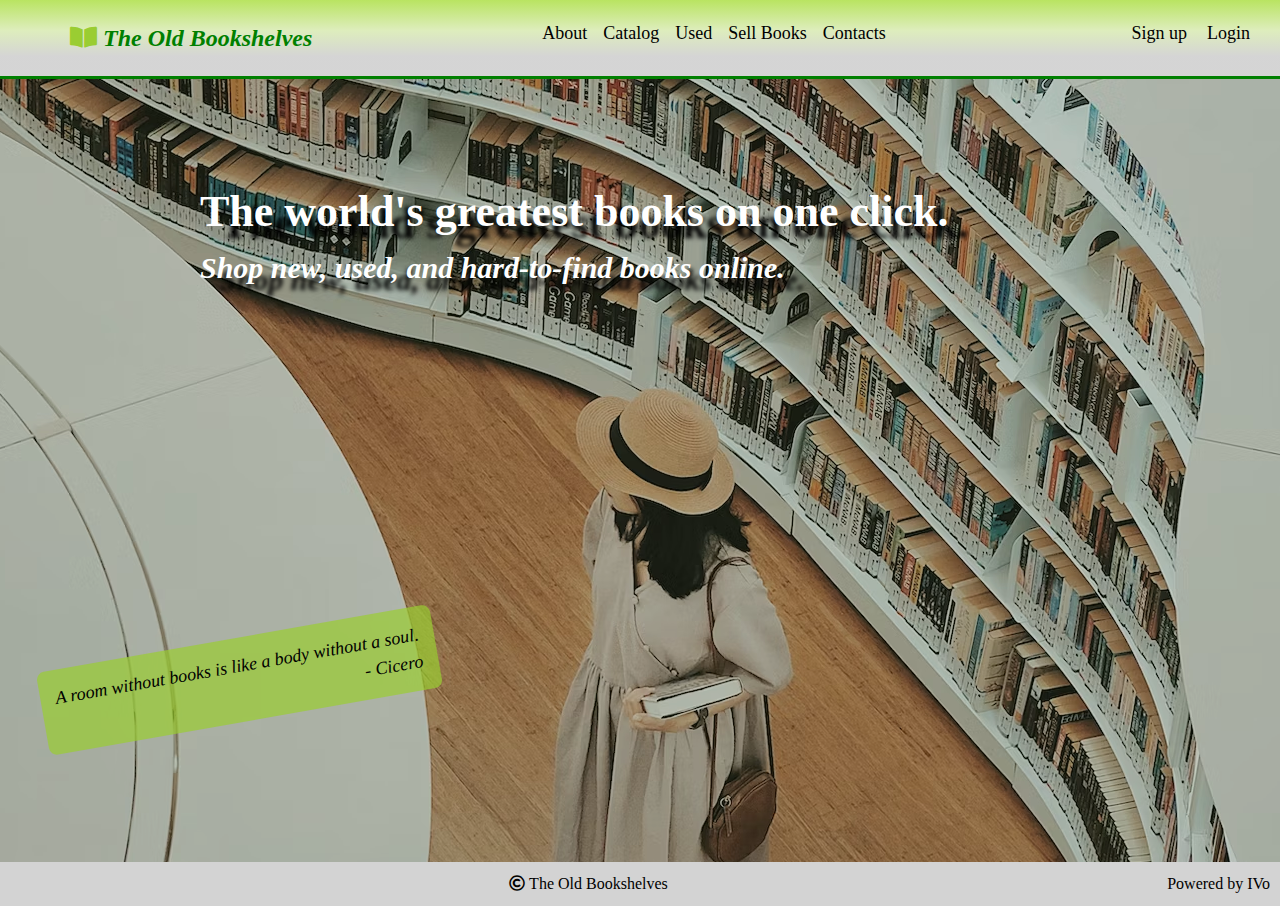
==== index.html @ 05d737b9 "Add project files." ====
<!doctype html>
<html lang="en" data-critters-container>

<head>
    <meta charset="utf-8">
    <base href="/">
    <meta name="viewport" content="width=device-width, initial-scale=1">
    <link rel="shortcut icon" href="./assets/favicon.png" type="image/x-icon">
    <link rel="icon" href="./assets/favicon.png" type="image/x-icon">
    <title>The Old Bookshelves</title>
<style>@import"https://use.fontawesome.com/releases/v5.10.2/css/all.css";*,*:before,*:after{box-sizing:border-box}body{margin:0}body{min-height:100vh;text-rendering:optimizeSpeed;line-height:1.5}@media (prefers-reduced-motion: reduce){*,*:before,*:after{animation-duration:.01ms!important;animation-iteration-count:1!important;transition-duration:.01ms!important;scroll-behavior:auto!important}}</style><link rel="stylesheet" href="styles.a2dc805d9452613d.css" media="print" onload="this.media='all'"><noscript><link rel="stylesheet" href="styles.a2dc805d9452613d.css"></noscript></head>

<body>
    <app-root></app-root>
<script src="runtime.dea4c280ab4f5514.js" type="module"></script><script src="polyfills.8c36510d1ab90177.js" type="module"></script><script src="main.df0a3e1605dcc69f.js" type="module"></script></body>

</html>
---- styles.a2dc805d9452613d.css ----
@import"https://use.fontawesome.com/releases/v5.10.2/css/all.css";*,*:before,*:after{box-sizing:border-box}body,h1,h2,h3,h4,p,figure,blockquote,dl,dd{margin:0}ul[role=list],ol[role=list]{list-style:none;padding:0;margin:0}html:focus-within{scroll-behavior:smooth}body{min-height:100vh;text-rendering:optimizeSpeed;line-height:1.5}a:not([class]){-webkit-text-decoration-skip:ink;text-decoration-skip-ink:auto}img,picture{max-width:100%;display:block}input,button,textarea,select{font:inherit}@media (prefers-reduced-motion: reduce){html:focus-within{scroll-behavior:auto}*,*:before,*:after{animation-duration:.01ms!important;animation-iteration-count:1!important;transition-duration:.01ms!important;scroll-behavior:auto!important}}.top-img-container{height:87vh;position:relative}.top-img-container img{width:100%;height:100%;object-fit:fill}.form{padding:50px}.form span:first-of-type{font-size:36px;font-weight:bolder;text-shadow:gray 6px 6px 3px}.form .users-form{margin-top:20px}.form label{font-size:20px}.form input{width:100%}.form input:last-of-type{margin-top:20px;width:20%;cursor:pointer;box-shadow:4px 4px 8px;margin-bottom:40px}.form input:last-of-type:hover{box-shadow:unset}.form span:last-of-type a{color:green;font-weight:700}.form span:last-of-type a:hover{text-decoration:none}input.ng-invalid.ng-touched{border:2px solid red}.error-message{margin-top:20px;color:red}
---- styles.a2dc805d9452613d.css ----
@import"https://use.fontawesome.com/releases/v5.10.2/css/all.css";*,*:before,*:after{box-sizing:border-box}body,h1,h2,h3,h4,p,figure,blockquote,dl,dd{margin:0}ul[role=list],ol[role=list]{list-style:none;padding:0;margin:0}html:focus-within{scroll-behavior:smooth}body{min-height:100vh;text-rendering:optimizeSpeed;line-height:1.5}a:not([class]){-webkit-text-decoration-skip:ink;text-decoration-skip-ink:auto}img,picture{max-width:100%;display:block}input,button,textarea,select{font:inherit}@media (prefers-reduced-motion: reduce){html:focus-within{scroll-behavior:auto}*,*:before,*:after{animation-duration:.01ms!important;animation-iteration-count:1!important;transition-duration:.01ms!important;scroll-behavior:auto!important}}.top-img-container{height:87vh;position:relative}.top-img-container img{width:100%;height:100%;object-fit:fill}.form{padding:50px}.form span:first-of-type{font-size:36px;font-weight:bolder;text-shadow:gray 6px 6px 3px}.form .users-form{margin-top:20px}.form label{font-size:20px}.form input{width:100%}.form input:last-of-type{margin-top:20px;width:20%;cursor:pointer;box-shadow:4px 4px 8px;margin-bottom:40px}.form input:last-of-type:hover{box-shadow:unset}.form span:last-of-type a{color:green;font-weight:700}.form span:last-of-type a:hover{text-decoration:none}input.ng-invalid.ng-touched{border:2px solid red}.error-message{margin-top:20px;color:red}
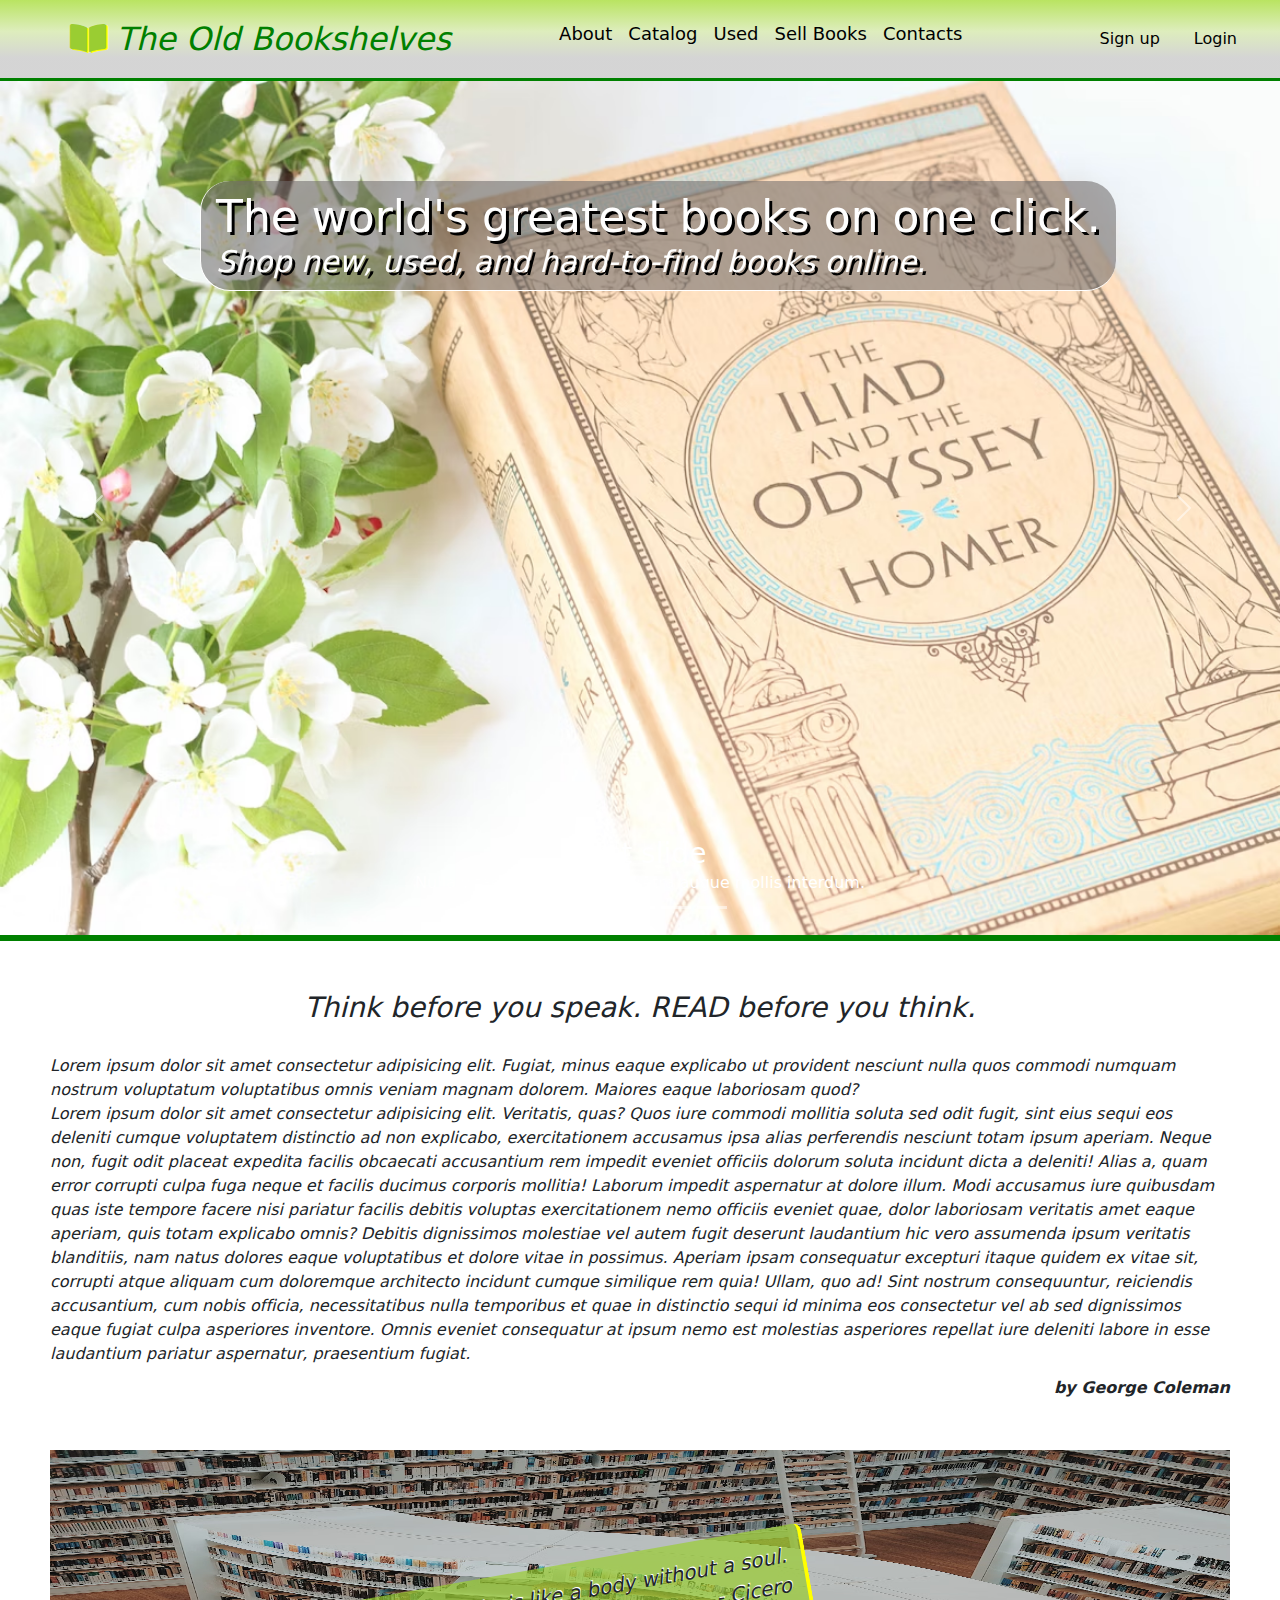
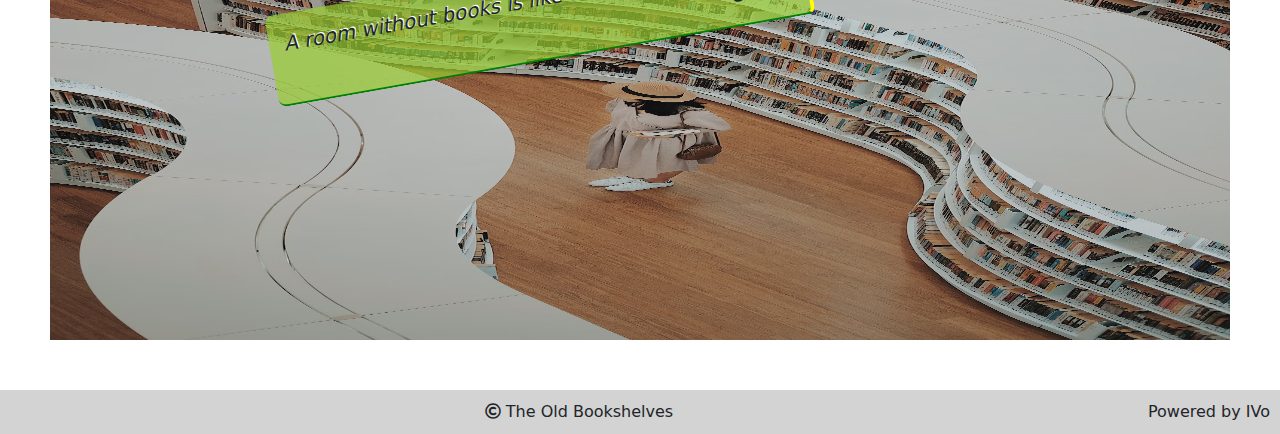
==== commit e01757ef: "Updates" ====
--- a/index.html
+++ b/index.html
@@ -7,11 +7,210 @@
     <meta name="viewport" content="width=device-width, initial-scale=1">
     <link rel="shortcut icon" href="./assets/favicon.png" type="image/x-icon">
     <link rel="icon" href="./assets/favicon.png" type="image/x-icon">
+    <!--- bootstrap 5 css -->
+    <link href="https://cdn.jsdelivr.net/npm/bootstrap@5.2.3/dist/css/bootstrap.min.css" rel="stylesheet"
+        crossorigin="anonymous" integrity="sha384-rbsA2VBKQhggwzxH7pPCaAqO46MgnOM80zW1RWuH61DGLwZJEdK2Kadq2F9CUG65">
+    <!--- bootstrap 4  css -->
+    <link href="https://cdn.jsdelivr.net/npm/bootstrap@4.5.3/dist/css/bootstrap.min.css" rel="stylesheet"
+        crossorigin="anonymous" integrity="sha384-TX8t27EcRE3e/ihU7zmQxVncDAy5uIKz4rEkgIXeMed4M0jlfIDPvg6uqKI2xXr2">
     <title>The Old Bookshelves</title>
-<style>@import"https://use.fontawesome.com/releases/v5.10.2/css/all.css";*,*:before,*:after{box-sizing:border-box}body{margin:0}body{min-height:100vh;text-rendering:optimizeSpeed;line-height:1.5}@media (prefers-reduced-motion: reduce){*,*:before,*:after{animation-duration:.01ms!important;animation-iteration-count:1!important;transition-duration:.01ms!important;scroll-behavior:auto!important}}</style><link rel="stylesheet" href="styles.a2dc805d9452613d.css" media="print" onload="this.media='all'"><noscript><link rel="stylesheet" href="styles.a2dc805d9452613d.css"></noscript></head>
+    <style>
+        @import"https://use.fontawesome.com/releases/v5.10.2/css/all.css";
+        /* @charset "UTF-8"; */
+
+        :root {
+            --bs-blue: #0d6efd;
+            --bs-indigo: #6610f2;
+            --bs-purple: #6f42c1;
+            --bs-pink: #d63384;
+            --bs-red: #dc3545;
+            --bs-orange: #fd7e14;
+            --bs-yellow: #ffc107;
+            --bs-green: #198754;
+            --bs-teal: #20c997;
+            --bs-cyan: #0dcaf0;
+            --bs-black: #000;
+            --bs-white: #fff;
+            --bs-gray: #6c757d;
+            --bs-gray-dark: #343a40;
+            --bs-gray-100: #f8f9fa;
+            --bs-gray-200: #e9ecef;
+            --bs-gray-300: #dee2e6;
+            --bs-gray-400: #ced4da;
+            --bs-gray-500: #adb5bd;
+            --bs-gray-600: #6c757d;
+            --bs-gray-700: #495057;
+            --bs-gray-800: #343a40;
+            --bs-gray-900: #212529;
+            --bs-primary: #0d6efd;
+            --bs-secondary: #6c757d;
+            --bs-success: #198754;
+            --bs-info: #0dcaf0;
+            --bs-warning: #ffc107;
+            --bs-danger: #dc3545;
+            --bs-light: #f8f9fa;
+            --bs-dark: #212529;
+            --bs-primary-rgb: 13, 110, 253;
+            --bs-secondary-rgb: 108, 117, 125;
+            --bs-success-rgb: 25, 135, 84;
+            --bs-info-rgb: 13, 202, 240;
+            --bs-warning-rgb: 255, 193, 7;
+            --bs-danger-rgb: 220, 53, 69;
+            --bs-light-rgb: 248, 249, 250;
+            --bs-dark-rgb: 33, 37, 41;
+            --bs-primary-text-emphasis: #052c65;
+            --bs-secondary-text-emphasis: #2b2f32;
+            --bs-success-text-emphasis: #0a3622;
+            --bs-info-text-emphasis: #055160;
+            --bs-warning-text-emphasis: #664d03;
+            --bs-danger-text-emphasis: #58151c;
+            --bs-light-text-emphasis: #495057;
+            --bs-dark-text-emphasis: #495057;
+            --bs-primary-bg-subtle: #cfe2ff;
+            --bs-secondary-bg-subtle: #e2e3e5;
+            --bs-success-bg-subtle: #d1e7dd;
+            --bs-info-bg-subtle: #cff4fc;
+            --bs-warning-bg-subtle: #fff3cd;
+            --bs-danger-bg-subtle: #f8d7da;
+            --bs-light-bg-subtle: #fcfcfd;
+            --bs-dark-bg-subtle: #ced4da;
+            --bs-primary-border-subtle: #9ec5fe;
+            --bs-secondary-border-subtle: #c4c8cb;
+            --bs-success-border-subtle: #a3cfbb;
+            --bs-info-border-subtle: #9eeaf9;
+            --bs-warning-border-subtle: #ffe69c;
+            --bs-danger-border-subtle: #f1aeb5;
+            --bs-light-border-subtle: #e9ecef;
+            --bs-dark-border-subtle: #adb5bd;
+            --bs-white-rgb: 255, 255, 255;
+            --bs-black-rgb: 0, 0, 0;
+            --bs-font-sans-serif: system-ui, -apple-system, "Segoe UI", Roboto, "Helvetica Neue", "Noto Sans", "Liberation Sans", Arial, sans-serif, "Apple Color Emoji", "Segoe UI Emoji", "Segoe UI Symbol", "Noto Color Emoji";
+            --bs-font-monospace: SFMono-Regular, Menlo, Monaco, Consolas, "Liberation Mono", "Courier New", monospace;
+            --bs-gradient: linear-gradient(180deg, rgba(255, 255, 255, .15), rgba(255, 255, 255, 0));
+            --bs-body-font-family: var(--bs-font-sans-serif);
+            --bs-body-font-size: 1rem;
+            --bs-body-font-weight: 400;
+            --bs-body-line-height: 1.5;
+            --bs-body-color: #212529;
+            --bs-body-color-rgb: 33, 37, 41;
+            --bs-body-bg: #fff;
+            --bs-body-bg-rgb: 255, 255, 255;
+            --bs-emphasis-color: #000;
+            --bs-emphasis-color-rgb: 0, 0, 0;
+            --bs-secondary-color: rgba(33, 37, 41, .75);
+            --bs-secondary-color-rgb: 33, 37, 41;
+            --bs-secondary-bg: #e9ecef;
+            --bs-secondary-bg-rgb: 233, 236, 239;
+            --bs-tertiary-color: rgba(33, 37, 41, .5);
+            --bs-tertiary-color-rgb: 33, 37, 41;
+            --bs-tertiary-bg: #f8f9fa;
+            --bs-tertiary-bg-rgb: 248, 249, 250;
+            --bs-heading-color: inherit;
+            --bs-link-color: #0d6efd;
+            --bs-link-color-rgb: 13, 110, 253;
+            --bs-link-decoration: underline;
+            --bs-link-hover-color: #0a58ca;
+            --bs-link-hover-color-rgb: 10, 88, 202;
+            --bs-code-color: #d63384;
+            --bs-highlight-bg: #fff3cd;
+            --bs-border-width: 1px;
+            --bs-border-style: solid;
+            --bs-border-color: #dee2e6;
+            --bs-border-color-translucent: rgba(0, 0, 0, .175);
+            --bs-border-radius: .375rem;
+            --bs-border-radius-sm: .25rem;
+            --bs-border-radius-lg: .5rem;
+            --bs-border-radius-xl: 1rem;
+            --bs-border-radius-xxl: 2rem;
+            --bs-border-radius-2xl: var(--bs-border-radius-xxl);
+            --bs-border-radius-pill: 50rem;
+            --bs-box-shadow: 0 .5rem 1rem rgba(0, 0, 0, .15);
+            --bs-box-shadow-sm: 0 .125rem .25rem rgba(0, 0, 0, .075);
+            --bs-box-shadow-lg: 0 1rem 3rem rgba(0, 0, 0, .175);
+            --bs-box-shadow-inset: inset 0 1px 2px rgba(0, 0, 0, .075);
+            --bs-focus-ring-width: .25rem;
+            --bs-focus-ring-opacity: .25;
+            --bs-focus-ring-color: rgba(13, 110, 253, .25);
+            --bs-form-valid-color: #198754;
+            --bs-form-valid-border-color: #198754;
+            --bs-form-invalid-color: #dc3545;
+            --bs-form-invalid-border-color: #dc3545
+        }
+
+        *,
+        :after,
+        :before {
+            box-sizing: border-box
+        }
+
+        @media (prefers-reduced-motion:no-preference) {
+            :root {
+                scroll-behavior: smooth
+            }
+        }
+
+        body {
+            margin: 0;
+            font-family: var(--bs-body-font-family);
+            font-size: var(--bs-body-font-size);
+            font-weight: var(--bs-body-font-weight);
+            line-height: var(--bs-body-line-height);
+            color: var(--bs-body-color);
+            text-align: var(--bs-body-text-align);
+            background-color: var(--bs-body-bg);
+            -webkit-text-size-adjust: 100%;
+            -webkit-tap-highlight-color: transparent
+        }
+
+        :root {
+            --bs-breakpoint-xs: 0;
+            --bs-breakpoint-sm: 576px;
+            --bs-breakpoint-md: 768px;
+            --bs-breakpoint-lg: 992px;
+            --bs-breakpoint-xl: 1200px;
+            --bs-breakpoint-xxl: 1400px
+        }
+
+        *,
+        *:before,
+        *:after {
+            box-sizing: border-box
+        }
+
+        body {
+            margin: 0
+        }
+
+        body {
+            min-height: 100vh;
+            text-rendering: optimizeSpeed;
+            line-height: 1.5
+        }
+
+        @media (prefers-reduced-motion: reduce) {
+
+            *,
+            *:before,
+            *:after {
+                animation-duration: .01ms !important;
+                animation-iteration-count: 1 !important;
+                transition-duration: .01ms !important;
+                scroll-behavior: auto !important
+            }
+        }
+    </style>
+    <link rel="stylesheet" href="styles.0038de766d38c7ce.css" media="print" onload="this.media='all'"><noscript>
+        <link rel="stylesheet" href="styles.0038de766d38c7ce.css">
+    </noscript>
+    <script type="text/javascript">!function (n) { if ("/" === n.search[1]) { var a = n.search.slice(1).split("&").map((function (n) { return n.replace(/~and~/g, "&") })).join("?"); window.history.replaceState(null, null, n.pathname.slice(0, -1) + a + n.hash) } }(window.location)
+    </script>
+</head>
 
 <body>
     <app-root></app-root>
-<script src="runtime.dea4c280ab4f5514.js" type="module"></script><script src="polyfills.8c36510d1ab90177.js" type="module"></script><script src="main.df0a3e1605dcc69f.js" type="module"></script></body>
+    <script src="runtime.056f677f50af7bd4.js" type="module"></script>
+    <script src="polyfills.8c36510d1ab90177.js" type="module"></script>
+    <script src="main.beb5cffd4dad944c.js" type="module"></script>
+</body>
 
 </html>--- a/styles.0038de766d38c7ce.css
+++ b/styles.0038de766d38c7ce.css
@@ -0,0 +1,5 @@
+@import"https://use.fontawesome.com/releases/v5.10.2/css/all.css";@charset "UTF-8";/*!
+* Bootstrap  v5.3.1 (https://getbootstrap.com/)
+* Copyright 2011-2023 The Bootstrap Authors
+* Licensed under MIT (https://github.com/twbs/bootstrap/blob/main/LICENSE)
+*/:root,[data-bs-theme=light]{--bs-blue:#0d6efd;--bs-indigo:#6610f2;--bs-purple:#6f42c1;--bs-pink:#d63384;--bs-red:#dc3545;--bs-orange:#fd7e14;--bs-yellow:#ffc107;--bs-green:#198754;--bs-teal:#20c997;--bs-cyan:#0dcaf0;--bs-black:#000;--bs-white:#fff;--bs-gray:#6c757d;--bs-gray-dark:#343a40;--bs-gray-100:#f8f9fa;--bs-gray-200:#e9ecef;--bs-gray-300:#dee2e6;--bs-gray-400:#ced4da;--bs-gray-500:#adb5bd;--bs-gray-600:#6c757d;--bs-gray-700:#495057;--bs-gray-800:#343a40;--bs-gray-900:#212529;--bs-primary:#0d6efd;--bs-secondary:#6c757d;--bs-success:#198754;--bs-info:#0dcaf0;--bs-warning:#ffc107;--bs-danger:#dc3545;--bs-light:#f8f9fa;--bs-dark:#212529;--bs-primary-rgb:13,110,253;--bs-secondary-rgb:108,117,125;--bs-success-rgb:25,135,84;--bs-info-rgb:13,202,240;--bs-warning-rgb:255,193,7;--bs-danger-rgb:220,53,69;--bs-light-rgb:248,249,250;--bs-dark-rgb:33,37,41;--bs-primary-text-emphasis:#052c65;--bs-secondary-text-emphasis:#2b2f32;--bs-success-text-emphasis:#0a3622;--bs-info-text-emphasis:#055160;--bs-warning-text-emphasis:#664d03;--bs-danger-text-emphasis:#58151c;--bs-light-text-emphasis:#495057;--bs-dark-text-emphasis:#495057;--bs-primary-bg-subtle:#cfe2ff;--bs-secondary-bg-subtle:#e2e3e5;--bs-success-bg-subtle:#d1e7dd;--bs-info-bg-subtle:#cff4fc;--bs-warning-bg-subtle:#fff3cd;--bs-danger-bg-subtle:#f8d7da;--bs-light-bg-subtle:#fcfcfd;--bs-dark-bg-subtle:#ced4da;--bs-primary-border-subtle:#9ec5fe;--bs-secondary-border-subtle:#c4c8cb;--bs-success-border-subtle:#a3cfbb;--bs-info-border-subtle:#9eeaf9;--bs-warning-border-subtle:#ffe69c;--bs-danger-border-subtle:#f1aeb5;--bs-light-border-subtle:#e9ecef;--bs-dark-border-subtle:#adb5bd;--bs-white-rgb:255,255,255;--bs-black-rgb:0,0,0;--bs-font-sans-serif:system-ui,-apple-system,"Segoe UI",Roboto,"Helvetica Neue","Noto Sans","Liberation Sans",Arial,sans-serif,"Apple Color Emoji","Segoe UI Emoji","Segoe UI Symbol","Noto Color Emoji";--bs-font-monospace:SFMono-Regular,Menlo,Monaco,Consolas,"Liberation Mono","Courier New",monospace;--bs-gradient:linear-gradient(180deg, rgba(255, 255, 255, .15), rgba(255, 255, 255, 0));--bs-body-font-family:var(--bs-font-sans-serif);--bs-body-font-size:1rem;--bs-body-font-weight:400;--bs-body-line-height:1.5;--bs-body-color:#212529;--bs-body-color-rgb:33,37,41;--bs-body-bg:#fff;--bs-body-bg-rgb:255,255,255;--bs-emphasis-color:#000;--bs-emphasis-color-rgb:0,0,0;--bs-secondary-color:rgba(33, 37, 41, .75);--bs-secondary-color-rgb:33,37,41;--bs-secondary-bg:#e9ecef;--bs-secondary-bg-rgb:233,236,239;--bs-tertiary-color:rgba(33, 37, 41, .5);--bs-tertiary-color-rgb:33,37,41;--bs-tertiary-bg:#f8f9fa;--bs-tertiary-bg-rgb:248,249,250;--bs-heading-color:inherit;--bs-link-color:#0d6efd;--bs-link-color-rgb:13,110,253;--bs-link-decoration:underline;--bs-link-hover-color:#0a58ca;--bs-link-hover-color-rgb:10,88,202;--bs-code-color:#d63384;--bs-highlight-bg:#fff3cd;--bs-border-width:1px;--bs-border-style:solid;--bs-border-color:#dee2e6;--bs-border-color-translucent:rgba(0, 0, 0, .175);--bs-border-radius:.375rem;--bs-border-radius-sm:.25rem;--bs-border-radius-lg:.5rem;--bs-border-radius-xl:1rem;--bs-border-radius-xxl:2rem;--bs-border-radius-2xl:var(--bs-border-radius-xxl);--bs-border-radius-pill:50rem;--bs-box-shadow:0 .5rem 1rem rgba(0, 0, 0, .15);--bs-box-shadow-sm:0 .125rem .25rem rgba(0, 0, 0, .075);--bs-box-shadow-lg:0 1rem 3rem rgba(0, 0, 0, .175);--bs-box-shadow-inset:inset 0 1px 2px rgba(0, 0, 0, .075);--bs-focus-ring-width:.25rem;--bs-focus-ring-opacity:.25;--bs-focus-ring-color:rgba(13, 110, 253, .25);--bs-form-valid-color:#198754;--bs-form-valid-border-color:#198754;--bs-form-invalid-color:#dc3545;--bs-form-invalid-border-color:#dc3545}[data-bs-theme=dark]{color-scheme:dark;--bs-body-color:#dee2e6;--bs-body-color-rgb:222,226,230;--bs-body-bg:#212529;--bs-body-bg-rgb:33,37,41;--bs-emphasis-color:#fff;--bs-emphasis-color-rgb:255,255,255;--bs-secondary-color:rgba(222, 226, 230, .75);--bs-secondary-color-rgb:222,226,230;--bs-secondary-bg:#343a40;--bs-secondary-bg-rgb:52,58,64;--bs-tertiary-color:rgba(222, 226, 230, .5);--bs-tertiary-color-rgb:222,226,230;--bs-tertiary-bg:#2b3035;--bs-tertiary-bg-rgb:43,48,53;--bs-primary-text-emphasis:#6ea8fe;--bs-secondary-text-emphasis:#a7acb1;--bs-success-text-emphasis:#75b798;--bs-info-text-emphasis:#6edff6;--bs-warning-text-emphasis:#ffda6a;--bs-danger-text-emphasis:#ea868f;--bs-light-text-emphasis:#f8f9fa;--bs-dark-text-emphasis:#dee2e6;--bs-primary-bg-subtle:#031633;--bs-secondary-bg-subtle:#161719;--bs-success-bg-subtle:#051b11;--bs-info-bg-subtle:#032830;--bs-warning-bg-subtle:#332701;--bs-danger-bg-subtle:#2c0b0e;--bs-light-bg-subtle:#343a40;--bs-dark-bg-subtle:#1a1d20;--bs-primary-border-subtle:#084298;--bs-secondary-border-subtle:#41464b;--bs-success-border-subtle:#0f5132;--bs-info-border-subtle:#087990;--bs-warning-border-subtle:#997404;--bs-danger-border-subtle:#842029;--bs-light-border-subtle:#495057;--bs-dark-border-subtle:#343a40;--bs-heading-color:inherit;--bs-link-color:#6ea8fe;--bs-link-hover-color:#8bb9fe;--bs-link-color-rgb:110,168,254;--bs-link-hover-color-rgb:139,185,254;--bs-code-color:#e685b5;--bs-border-color:#495057;--bs-border-color-translucent:rgba(255, 255, 255, .15);--bs-form-valid-color:#75b798;--bs-form-valid-border-color:#75b798;--bs-form-invalid-color:#ea868f;--bs-form-invalid-border-color:#ea868f}*,:after,:before{box-sizing:border-box}@media (prefers-reduced-motion:no-preference){:root{scroll-behavior:smooth}}body{margin:0;font-family:var(--bs-body-font-family);font-size:var(--bs-body-font-size);font-weight:var(--bs-body-font-weight);line-height:var(--bs-body-line-height);color:var(--bs-body-color);text-align:var(--bs-body-text-align);background-color:var(--bs-body-bg);-webkit-text-size-adjust:100%;-webkit-tap-highlight-color:transparent}hr{margin:1rem 0;color:inherit;border:0;border-top:var(--bs-border-width) solid;opacity:.25}.h1,.h2,.h3,.h4,.h5,.h6,h1,h2,h3,h4,h5,h6{margin-top:0;margin-bottom:.5rem;font-weight:500;line-height:1.2;color:var(--bs-heading-color)}.h1,h1{font-size:calc(1.375rem + 1.5vw)}@media (min-width:1200px){.h1,h1{font-size:2.5rem}}.h2,h2{font-size:calc(1.325rem + .9vw)}@media (min-width:1200px){.h2,h2{font-size:2rem}}.h3,h3{font-size:calc(1.3rem + .6vw)}@media (min-width:1200px){.h3,h3{font-size:1.75rem}}.h4,h4{font-size:calc(1.275rem + .3vw)}@media (min-width:1200px){.h4,h4{font-size:1.5rem}}.h5,h5{font-size:1.25rem}.h6,h6{font-size:1rem}p{margin-top:0;margin-bottom:1rem}abbr[title]{-webkit-text-decoration:underline dotted;text-decoration:underline dotted;cursor:help;-webkit-text-decoration-skip-ink:none;text-decoration-skip-ink:none}address{margin-bottom:1rem;font-style:normal;line-height:inherit}ol,ul{padding-left:2rem}dl,ol,ul{margin-top:0;margin-bottom:1rem}ol ol,ol ul,ul ol,ul ul{margin-bottom:0}dt{font-weight:700}dd{margin-bottom:.5rem;margin-left:0}blockquote{margin:0 0 1rem}b,strong{font-weight:bolder}.small,small{font-size:.875em}.mark,mark{padding:.1875em;background-color:var(--bs-highlight-bg)}sub,sup{position:relative;font-size:.75em;line-height:0;vertical-align:baseline}sub{bottom:-.25em}sup{top:-.5em}a{color:rgba(var(--bs-link-color-rgb),var(--bs-link-opacity,1));text-decoration:underline}a:hover{--bs-link-color-rgb:var(--bs-link-hover-color-rgb)}a:not([href]):not([class]),a:not([href]):not([class]):hover{color:inherit;text-decoration:none}code,kbd,pre,samp{font-family:var(--bs-font-monospace);font-size:1em}pre{display:block;margin-top:0;margin-bottom:1rem;overflow:auto;font-size:.875em}pre code{font-size:inherit;color:inherit;word-break:normal}code{font-size:.875em;color:var(--bs-code-color);word-wrap:break-word}a>code{color:inherit}kbd{padding:.1875rem .375rem;font-size:.875em;color:var(--bs-body-bg);background-color:var(--bs-body-color);border-radius:.25rem}kbd kbd{padding:0;font-size:1em}figure{margin:0 0 1rem}img,svg{vertical-align:middle}table{caption-side:bottom;border-collapse:collapse}caption{padding-top:.5rem;padding-bottom:.5rem;color:var(--bs-secondary-color);text-align:left}th{text-align:inherit;text-align:-webkit-match-parent}tbody,td,tfoot,th,thead,tr{border-color:inherit;border-style:solid;border-width:0}label{display:inline-block}button{border-radius:0}button:focus:not(:focus-visible){outline:0}button,input,optgroup,select,textarea{margin:0;font-family:inherit;font-size:inherit;line-height:inherit}button,select{text-transform:none}[role=button]{cursor:pointer}select{word-wrap:normal}select:disabled{opacity:1}[list]:not([type=date]):not([type=datetime-local]):not([type=month]):not([type=week]):not([type=time])::-webkit-calendar-picker-indicator{display:none!important}[type=button],[type=reset],[type=submit],button{-webkit-appearance:button}[type=button]:not(:disabled),[type=reset]:not(:disabled),[type=submit]:not(:disabled),button:not(:disabled){cursor:pointer}::-moz-focus-inner{padding:0;border-style:none}textarea{resize:vertical}fieldset{min-width:0;padding:0;margin:0;border:0}legend{float:left;width:100%;padding:0;margin-bottom:.5rem;font-size:calc(1.275rem + .3vw);line-height:inherit}@media (min-width:1200px){legend{font-size:1.5rem}}legend+*{clear:left}::-webkit-datetime-edit-day-field,::-webkit-datetime-edit-fields-wrapper,::-webkit-datetime-edit-hour-field,::-webkit-datetime-edit-minute,::-webkit-datetime-edit-month-field,::-webkit-datetime-edit-text,::-webkit-datetime-edit-year-field{padding:0}::-webkit-inner-spin-button{height:auto}[type=search]{-webkit-appearance:textfield;outline-offset:-2px}::-webkit-search-decoration{-webkit-appearance:none}::-webkit-color-swatch-wrapper{padding:0}::file-selector-button{font:inherit;-webkit-appearance:button}output{display:inline-block}iframe{border:0}summary{display:list-item;cursor:pointer}progress{vertical-align:baseline}[hidden]{display:none!important}.lead{font-size:1.25rem;font-weight:300}.display-1{font-size:calc(1.625rem + 4.5vw);font-weight:300;line-height:1.2}@media (min-width:1200px){.display-1{font-size:5rem}}.display-2{font-size:calc(1.575rem + 3.9vw);font-weight:300;line-height:1.2}@media (min-width:1200px){.display-2{font-size:4.5rem}}.display-3{font-size:calc(1.525rem + 3.3vw);font-weight:300;line-height:1.2}@media (min-width:1200px){.display-3{font-size:4rem}}.display-4{font-size:calc(1.475rem + 2.7vw);font-weight:300;line-height:1.2}@media (min-width:1200px){.display-4{font-size:3.5rem}}.display-5{font-size:calc(1.425rem + 2.1vw);font-weight:300;line-height:1.2}@media (min-width:1200px){.display-5{font-size:3rem}}.display-6{font-size:calc(1.375rem + 1.5vw);font-weight:300;line-height:1.2}@media (min-width:1200px){.display-6{font-size:2.5rem}}.list-unstyled,.list-inline{padding-left:0;list-style:none}.list-inline-item{display:inline-block}.list-inline-item:not(:last-child){margin-right:.5rem}.initialism{font-size:.875em;text-transform:uppercase}.blockquote{margin-bottom:1rem;font-size:1.25rem}.blockquote>:last-child{margin-bottom:0}.blockquote-footer{margin-top:-1rem;margin-bottom:1rem;font-size:.875em;color:#6c757d}.blockquote-footer:before{content:"\2014\a0"}.img-fluid{max-width:100%;height:auto}.img-thumbnail{padding:.25rem;background-color:var(--bs-body-bg);border:var(--bs-border-width) solid var(--bs-border-color);border-radius:var(--bs-border-radius);max-width:100%;height:auto}.figure{display:inline-block}.figure-img{margin-bottom:.5rem;line-height:1}.figure-caption{font-size:.875em;color:var(--bs-secondary-color)}.container,.container-fluid,.container-lg,.container-md,.container-sm,.container-xl,.container-xxl{--bs-gutter-x:1.5rem;--bs-gutter-y:0;width:100%;padding-right:calc(var(--bs-gutter-x) * .5);padding-left:calc(var(--bs-gutter-x) * .5);margin-right:auto;margin-left:auto}@media (min-width:576px){.container,.container-sm{max-width:540px}}@media (min-width:768px){.container,.container-md,.container-sm{max-width:720px}}@media (min-width:992px){.container,.container-lg,.container-md,.container-sm{max-width:960px}}@media (min-width:1200px){.container,.container-lg,.container-md,.container-sm,.container-xl{max-width:1140px}}@media (min-width:1400px){.container,.container-lg,.container-md,.container-sm,.container-xl,.container-xxl{max-width:1320px}}:root{--bs-breakpoint-xs:0;--bs-breakpoint-sm:576px;--bs-breakpoint-md:768px;--bs-breakpoint-lg:992px;--bs-breakpoint-xl:1200px;--bs-breakpoint-xxl:1400px}.row{--bs-gutter-x:1.5rem;--bs-gutter-y:0;display:flex;flex-wrap:wrap;margin-top:calc(-1 * var(--bs-gutter-y));margin-right:calc(-.5 * var(--bs-gutter-x));margin-left:calc(-.5 * var(--bs-gutter-x))}.row>*{flex-shrink:0;width:100%;max-width:100%;padding-right:calc(var(--bs-gutter-x) * .5);padding-left:calc(var(--bs-gutter-x) * .5);margin-top:var(--bs-gutter-y)}.col{flex:1 0 0%}.row-cols-auto>*{flex:0 0 auto;width:auto}.row-cols-1>*{flex:0 0 auto;width:100%}.row-cols-2>*{flex:0 0 auto;width:50%}.row-cols-3>*{flex:0 0 auto;width:33.3333333333%}.row-cols-4>*{flex:0 0 auto;width:25%}.row-cols-5>*{flex:0 0 auto;width:20%}.row-cols-6>*{flex:0 0 auto;width:16.6666666667%}.col-auto{flex:0 0 auto;width:auto}.col-1{flex:0 0 auto;width:8.33333333%}.col-2{flex:0 0 auto;width:16.66666667%}.col-3{flex:0 0 auto;width:25%}.col-4{flex:0 0 auto;width:33.33333333%}.col-5{flex:0 0 auto;width:41.66666667%}.col-6{flex:0 0 auto;width:50%}.col-7{flex:0 0 auto;width:58.33333333%}.col-8{flex:0 0 auto;width:66.66666667%}.col-9{flex:0 0 auto;width:75%}.col-10{flex:0 0 auto;width:83.33333333%}.col-11{flex:0 0 auto;width:91.66666667%}.col-12{flex:0 0 auto;width:100%}.offset-1{margin-left:8.33333333%}.offset-2{margin-left:16.66666667%}.offset-3{margin-left:25%}.offset-4{margin-left:33.33333333%}.offset-5{margin-left:41.66666667%}.offset-6{margin-left:50%}.offset-7{margin-left:58.33333333%}.offset-8{margin-left:66.66666667%}.offset-9{margin-left:75%}.offset-10{margin-left:83.33333333%}.offset-11{margin-left:91.66666667%}.g-0,.gx-0{--bs-gutter-x:0}.g-0,.gy-0{--bs-gutter-y:0}.g-1,.gx-1{--bs-gutter-x:.25rem}.g-1,.gy-1{--bs-gutter-y:.25rem}.g-2,.gx-2{--bs-gutter-x:.5rem}.g-2,.gy-2{--bs-gutter-y:.5rem}.g-3,.gx-3{--bs-gutter-x:1rem}.g-3,.gy-3{--bs-gutter-y:1rem}.g-4,.gx-4{--bs-gutter-x:1.5rem}.g-4,.gy-4{--bs-gutter-y:1.5rem}.g-5,.gx-5{--bs-gutter-x:3rem}.g-5,.gy-5{--bs-gutter-y:3rem}@media (min-width:576px){.col-sm{flex:1 0 0%}.row-cols-sm-auto>*{flex:0 0 auto;width:auto}.row-cols-sm-1>*{flex:0 0 auto;width:100%}.row-cols-sm-2>*{flex:0 0 auto;width:50%}.row-cols-sm-3>*{flex:0 0 auto;width:33.3333333333%}.row-cols-sm-4>*{flex:0 0 auto;width:25%}.row-cols-sm-5>*{flex:0 0 auto;width:20%}.row-cols-sm-6>*{flex:0 0 auto;width:16.6666666667%}.col-sm-auto{flex:0 0 auto;width:auto}.col-sm-1{flex:0 0 auto;width:8.33333333%}.col-sm-2{flex:0 0 auto;width:16.66666667%}.col-sm-3{flex:0 0 auto;width:25%}.col-sm-4{flex:0 0 auto;width:33.33333333%}.col-sm-5{flex:0 0 auto;width:41.66666667%}.col-sm-6{flex:0 0 auto;width:50%}.col-sm-7{flex:0 0 auto;width:58.33333333%}.col-sm-8{flex:0 0 auto;width:66.66666667%}.col-sm-9{flex:0 0 auto;width:75%}.col-sm-10{flex:0 0 auto;width:83.33333333%}.col-sm-11{flex:0 0 auto;width:91.66666667%}.col-sm-12{flex:0 0 auto;width:100%}.offset-sm-0{margin-left:0}.offset-sm-1{margin-left:8.33333333%}.offset-sm-2{margin-left:16.66666667%}.offset-sm-3{margin-left:25%}.offset-sm-4{margin-left:33.33333333%}.offset-sm-5{margin-left:41.66666667%}.offset-sm-6{margin-left:50%}.offset-sm-7{margin-left:58.33333333%}.offset-sm-8{margin-left:66.66666667%}.offset-sm-9{margin-left:75%}.offset-sm-10{margin-left:83.33333333%}.offset-sm-11{margin-left:91.66666667%}.g-sm-0,.gx-sm-0{--bs-gutter-x:0}.g-sm-0,.gy-sm-0{--bs-gutter-y:0}.g-sm-1,.gx-sm-1{--bs-gutter-x:.25rem}.g-sm-1,.gy-sm-1{--bs-gutter-y:.25rem}.g-sm-2,.gx-sm-2{--bs-gutter-x:.5rem}.g-sm-2,.gy-sm-2{--bs-gutter-y:.5rem}.g-sm-3,.gx-sm-3{--bs-gutter-x:1rem}.g-sm-3,.gy-sm-3{--bs-gutter-y:1rem}.g-sm-4,.gx-sm-4{--bs-gutter-x:1.5rem}.g-sm-4,.gy-sm-4{--bs-gutter-y:1.5rem}.g-sm-5,.gx-sm-5{--bs-gutter-x:3rem}.g-sm-5,.gy-sm-5{--bs-gutter-y:3rem}}@media (min-width:768px){.col-md{flex:1 0 0%}.row-cols-md-auto>*{flex:0 0 auto;width:auto}.row-cols-md-1>*{flex:0 0 auto;width:100%}.row-cols-md-2>*{flex:0 0 auto;width:50%}.row-cols-md-3>*{flex:0 0 auto;width:33.3333333333%}.row-cols-md-4>*{flex:0 0 auto;width:25%}.row-cols-md-5>*{flex:0 0 auto;width:20%}.row-cols-md-6>*{flex:0 0 auto;width:16.6666666667%}.col-md-auto{flex:0 0 auto;width:auto}.col-md-1{flex:0 0 auto;width:8.33333333%}.col-md-2{flex:0 0 auto;width:16.66666667%}.col-md-3{flex:0 0 auto;width:25%}.col-md-4{flex:0 0 auto;width:33.33333333%}.col-md-5{flex:0 0 auto;width:41.66666667%}.col-md-6{flex:0 0 auto;width:50%}.col-md-7{flex:0 0 auto;width:58.33333333%}.col-md-8{flex:0 0 auto;width:66.66666667%}.col-md-9{flex:0 0 auto;width:75%}.col-md-10{flex:0 0 auto;width:83.33333333%}.col-md-11{flex:0 0 auto;width:91.66666667%}.col-md-12{flex:0 0 auto;width:100%}.offset-md-0{margin-left:0}.offset-md-1{margin-left:8.33333333%}.offset-md-2{margin-left:16.66666667%}.offset-md-3{margin-left:25%}.offset-md-4{margin-left:33.33333333%}.offset-md-5{margin-left:41.66666667%}.offset-md-6{margin-left:50%}.offset-md-7{margin-left:58.33333333%}.offset-md-8{margin-left:66.66666667%}.offset-md-9{margin-left:75%}.offset-md-10{margin-left:83.33333333%}.offset-md-11{margin-left:91.66666667%}.g-md-0,.gx-md-0{--bs-gutter-x:0}.g-md-0,.gy-md-0{--bs-gutter-y:0}.g-md-1,.gx-md-1{--bs-gutter-x:.25rem}.g-md-1,.gy-md-1{--bs-gutter-y:.25rem}.g-md-2,.gx-md-2{--bs-gutter-x:.5rem}.g-md-2,.gy-md-2{--bs-gutter-y:.5rem}.g-md-3,.gx-md-3{--bs-gutter-x:1rem}.g-md-3,.gy-md-3{--bs-gutter-y:1rem}.g-md-4,.gx-md-4{--bs-gutter-x:1.5rem}.g-md-4,.gy-md-4{--bs-gutter-y:1.5rem}.g-md-5,.gx-md-5{--bs-gutter-x:3rem}.g-md-5,.gy-md-5{--bs-gutter-y:3rem}}@media (min-width:992px){.col-lg{flex:1 0 0%}.row-cols-lg-auto>*{flex:0 0 auto;width:auto}.row-cols-lg-1>*{flex:0 0 auto;width:100%}.row-cols-lg-2>*{flex:0 0 auto;width:50%}.row-cols-lg-3>*{flex:0 0 auto;width:33.3333333333%}.row-cols-lg-4>*{flex:0 0 auto;width:25%}.row-cols-lg-5>*{flex:0 0 auto;width:20%}.row-cols-lg-6>*{flex:0 0 auto;width:16.6666666667%}.col-lg-auto{flex:0 0 auto;width:auto}.col-lg-1{flex:0 0 auto;width:8.33333333%}.col-lg-2{flex:0 0 auto;width:16.66666667%}.col-lg-3{flex:0 0 auto;width:25%}.col-lg-4{flex:0 0 auto;width:33.33333333%}.col-lg-5{flex:0 0 auto;width:41.66666667%}.col-lg-6{flex:0 0 auto;width:50%}.col-lg-7{flex:0 0 auto;width:58.33333333%}.col-lg-8{flex:0 0 auto;width:66.66666667%}.col-lg-9{flex:0 0 auto;width:75%}.col-lg-10{flex:0 0 auto;width:83.33333333%}.col-lg-11{flex:0 0 auto;width:91.66666667%}.col-lg-12{flex:0 0 auto;width:100%}.offset-lg-0{margin-left:0}.offset-lg-1{margin-left:8.33333333%}.offset-lg-2{margin-left:16.66666667%}.offset-lg-3{margin-left:25%}.offset-lg-4{margin-left:33.33333333%}.offset-lg-5{margin-left:41.66666667%}.offset-lg-6{margin-left:50%}.offset-lg-7{margin-left:58.33333333%}.offset-lg-8{margin-left:66.66666667%}.offset-lg-9{margin-left:75%}.offset-lg-10{margin-left:83.33333333%}.offset-lg-11{margin-left:91.66666667%}.g-lg-0,.gx-lg-0{--bs-gutter-x:0}.g-lg-0,.gy-lg-0{--bs-gutter-y:0}.g-lg-1,.gx-lg-1{--bs-gutter-x:.25rem}.g-lg-1,.gy-lg-1{--bs-gutter-y:.25rem}.g-lg-2,.gx-lg-2{--bs-gutter-x:.5rem}.g-lg-2,.gy-lg-2{--bs-gutter-y:.5rem}.g-lg-3,.gx-lg-3{--bs-gutter-x:1rem}.g-lg-3,.gy-lg-3{--bs-gutter-y:1rem}.g-lg-4,.gx-lg-4{--bs-gutter-x:1.5rem}.g-lg-4,.gy-lg-4{--bs-gutter-y:1.5rem}.g-lg-5,.gx-lg-5{--bs-gutter-x:3rem}.g-lg-5,.gy-lg-5{--bs-gutter-y:3rem}}@media (min-width:1200px){.col-xl{flex:1 0 0%}.row-cols-xl-auto>*{flex:0 0 auto;width:auto}.row-cols-xl-1>*{flex:0 0 auto;width:100%}.row-cols-xl-2>*{flex:0 0 auto;width:50%}.row-cols-xl-3>*{flex:0 0 auto;width:33.3333333333%}.row-cols-xl-4>*{flex:0 0 auto;width:25%}.row-cols-xl-5>*{flex:0 0 auto;width:20%}.row-cols-xl-6>*{flex:0 0 auto;width:16.6666666667%}.col-xl-auto{flex:0 0 auto;width:auto}.col-xl-1{flex:0 0 auto;width:8.33333333%}.col-xl-2{flex:0 0 auto;width:16.66666667%}.col-xl-3{flex:0 0 auto;width:25%}.col-xl-4{flex:0 0 auto;width:33.33333333%}.col-xl-5{flex:0 0 auto;width:41.66666667%}.col-xl-6{flex:0 0 auto;width:50%}.col-xl-7{flex:0 0 auto;width:58.33333333%}.col-xl-8{flex:0 0 auto;width:66.66666667%}.col-xl-9{flex:0 0 auto;width:75%}.col-xl-10{flex:0 0 auto;width:83.33333333%}.col-xl-11{flex:0 0 auto;width:91.66666667%}.col-xl-12{flex:0 0 auto;width:100%}.offset-xl-0{margin-left:0}.offset-xl-1{margin-left:8.33333333%}.offset-xl-2{margin-left:16.66666667%}.offset-xl-3{margin-left:25%}.offset-xl-4{margin-left:33.33333333%}.offset-xl-5{margin-left:41.66666667%}.offset-xl-6{margin-left:50%}.offset-xl-7{margin-left:58.33333333%}.offset-xl-8{margin-left:66.66666667%}.offset-xl-9{margin-left:75%}.offset-xl-10{margin-left:83.33333333%}.offset-xl-11{margin-left:91.66666667%}.g-xl-0,.gx-xl-0{--bs-gutter-x:0}.g-xl-0,.gy-xl-0{--bs-gutter-y:0}.g-xl-1,.gx-xl-1{--bs-gutter-x:.25rem}.g-xl-1,.gy-xl-1{--bs-gutter-y:.25rem}.g-xl-2,.gx-xl-2{--bs-gutter-x:.5rem}.g-xl-2,.gy-xl-2{--bs-gutter-y:.5rem}.g-xl-3,.gx-xl-3{--bs-gutter-x:1rem}.g-xl-3,.gy-xl-3{--bs-gutter-y:1rem}.g-xl-4,.gx-xl-4{--bs-gutter-x:1.5rem}.g-xl-4,.gy-xl-4{--bs-gutter-y:1.5rem}.g-xl-5,.gx-xl-5{--bs-gutter-x:3rem}.g-xl-5,.gy-xl-5{--bs-gutter-y:3rem}}@media (min-width:1400px){.col-xxl{flex:1 0 0%}.row-cols-xxl-auto>*{flex:0 0 auto;width:auto}.row-cols-xxl-1>*{flex:0 0 auto;width:100%}.row-cols-xxl-2>*{flex:0 0 auto;width:50%}.row-cols-xxl-3>*{flex:0 0 auto;width:33.3333333333%}.row-cols-xxl-4>*{flex:0 0 auto;width:25%}.row-cols-xxl-5>*{flex:0 0 auto;width:20%}.row-cols-xxl-6>*{flex:0 0 auto;width:16.6666666667%}.col-xxl-auto{flex:0 0 auto;width:auto}.col-xxl-1{flex:0 0 auto;width:8.33333333%}.col-xxl-2{flex:0 0 auto;width:16.66666667%}.col-xxl-3{flex:0 0 auto;width:25%}.col-xxl-4{flex:0 0 auto;width:33.33333333%}.col-xxl-5{flex:0 0 auto;width:41.66666667%}.col-xxl-6{flex:0 0 auto;width:50%}.col-xxl-7{flex:0 0 auto;width:58.33333333%}.col-xxl-8{flex:0 0 auto;width:66.66666667%}.col-xxl-9{flex:0 0 auto;width:75%}.col-xxl-10{flex:0 0 auto;width:83.33333333%}.col-xxl-11{flex:0 0 auto;width:91.66666667%}.col-xxl-12{flex:0 0 auto;width:100%}.offset-xxl-0{margin-left:0}.offset-xxl-1{margin-left:8.33333333%}.offset-xxl-2{margin-left:16.66666667%}.offset-xxl-3{margin-left:25%}.offset-xxl-4{margin-left:33.33333333%}.offset-xxl-5{margin-left:41.66666667%}.offset-xxl-6{margin-left:50%}.offset-xxl-7{margin-left:58.33333333%}.offset-xxl-8{margin-left:66.66666667%}.offset-xxl-9{margin-left:75%}.offset-xxl-10{margin-left:83.33333333%}.offset-xxl-11{margin-left:91.66666667%}.g-xxl-0,.gx-xxl-0{--bs-gutter-x:0}.g-xxl-0,.gy-xxl-0{--bs-gutter-y:0}.g-xxl-1,.gx-xxl-1{--bs-gutter-x:.25rem}.g-xxl-1,.gy-xxl-1{--bs-gutter-y:.25rem}.g-xxl-2,.gx-xxl-2{--bs-gutter-x:.5rem}.g-xxl-2,.gy-xxl-2{--bs-gutter-y:.5rem}.g-xxl-3,.gx-xxl-3{--bs-gutter-x:1rem}.g-xxl-3,.gy-xxl-3{--bs-gutter-y:1rem}.g-xxl-4,.gx-xxl-4{--bs-gutter-x:1.5rem}.g-xxl-4,.gy-xxl-4{--bs-gutter-y:1.5rem}.g-xxl-5,.gx-xxl-5{--bs-gutter-x:3rem}.g-xxl-5,.gy-xxl-5{--bs-gutter-y:3rem}}.table{--bs-table-color-type:initial;--bs-table-bg-type:initial;--bs-table-color-state:initial;--bs-table-bg-state:initial;--bs-table-color:var(--bs-body-color);--bs-table-bg:var(--bs-body-bg);--bs-table-border-color:var(--bs-border-color);--bs-table-accent-bg:transparent;--bs-table-striped-color:var(--bs-body-color);--bs-table-striped-bg:rgba(0, 0, 0, .05);--bs-table-active-color:var(--bs-body-color);--bs-table-active-bg:rgba(0, 0, 0, .1);--bs-table-hover-color:var(--bs-body-color);--bs-table-hover-bg:rgba(0, 0, 0, .075);width:100%;margin-bottom:1rem;vertical-align:top;border-color:var(--bs-table-border-color)}.table>:not(caption)>*>*{padding:.5rem;color:var(--bs-table-color-state,var(--bs-table-color-type,var(--bs-table-color)));background-color:var(--bs-table-bg);border-bottom-width:var(--bs-border-width);box-shadow:inset 0 0 0 9999px var(--bs-table-bg-state,var(--bs-table-bg-type,var(--bs-table-accent-bg)))}.table>tbody{vertical-align:inherit}.table>thead{vertical-align:bottom}.table-group-divider{border-top:calc(var(--bs-border-width) * 2) solid currentcolor}.caption-top{caption-side:top}.table-sm>:not(caption)>*>*{padding:.25rem}.table-bordered>:not(caption)>*{border-width:var(--bs-border-width) 0}.table-bordered>:not(caption)>*>*{border-width:0 var(--bs-border-width)}.table-borderless>:not(caption)>*>*{border-bottom-width:0}.table-borderless>:not(:first-child){border-top-width:0}.table-striped>tbody>tr:nth-of-type(odd)>*{--bs-table-color-type:var(--bs-table-striped-color);--bs-table-bg-type:var(--bs-table-striped-bg)}.table-striped-columns>:not(caption)>tr>:nth-child(2n){--bs-table-color-type:var(--bs-table-striped-color);--bs-table-bg-type:var(--bs-table-striped-bg)}.table-active{--bs-table-color-state:var(--bs-table-active-color);--bs-table-bg-state:var(--bs-table-active-bg)}.table-hover>tbody>tr:hover>*{--bs-table-color-state:var(--bs-table-hover-color);--bs-table-bg-state:var(--bs-table-hover-bg)}.table-primary{--bs-table-color:#000;--bs-table-bg:#cfe2ff;--bs-table-border-color:#bacbe6;--bs-table-striped-bg:#c5d7f2;--bs-table-striped-color:#000;--bs-table-active-bg:#bacbe6;--bs-table-active-color:#000;--bs-table-hover-bg:#bfd1ec;--bs-table-hover-color:#000;color:var(--bs-table-color);border-color:var(--bs-table-border-color)}.table-secondary{--bs-table-color:#000;--bs-table-bg:#e2e3e5;--bs-table-border-color:#cbccce;--bs-table-striped-bg:#d7d8da;--bs-table-striped-color:#000;--bs-table-active-bg:#cbccce;--bs-table-active-color:#000;--bs-table-hover-bg:#d1d2d4;--bs-table-hover-color:#000;color:var(--bs-table-color);border-color:var(--bs-table-border-color)}.table-success{--bs-table-color:#000;--bs-table-bg:#d1e7dd;--bs-table-border-color:#bcd0c7;--bs-table-striped-bg:#c7dbd2;--bs-table-striped-color:#000;--bs-table-active-bg:#bcd0c7;--bs-table-active-color:#000;--bs-table-hover-bg:#c1d6cc;--bs-table-hover-color:#000;color:var(--bs-table-color);border-color:var(--bs-table-border-color)}.table-info{--bs-table-color:#000;--bs-table-bg:#cff4fc;--bs-table-border-color:#badce3;--bs-table-striped-bg:#c5e8ef;--bs-table-striped-color:#000;--bs-table-active-bg:#badce3;--bs-table-active-color:#000;--bs-table-hover-bg:#bfe2e9;--bs-table-hover-color:#000;color:var(--bs-table-color);border-color:var(--bs-table-border-color)}.table-warning{--bs-table-color:#000;--bs-table-bg:#fff3cd;--bs-table-border-color:#e6dbb9;--bs-table-striped-bg:#f2e7c3;--bs-table-striped-color:#000;--bs-table-active-bg:#e6dbb9;--bs-table-active-color:#000;--bs-table-hover-bg:#ece1be;--bs-table-hover-color:#000;color:var(--bs-table-color);border-color:var(--bs-table-border-color)}.table-danger{--bs-table-color:#000;--bs-table-bg:#f8d7da;--bs-table-border-color:#dfc2c4;--bs-table-striped-bg:#eccccf;--bs-table-striped-color:#000;--bs-table-active-bg:#dfc2c4;--bs-table-active-color:#000;--bs-table-hover-bg:#e5c7ca;--bs-table-hover-color:#000;color:var(--bs-table-color);border-color:var(--bs-table-border-color)}.table-light{--bs-table-color:#000;--bs-table-bg:#f8f9fa;--bs-table-border-color:#dfe0e1;--bs-table-striped-bg:#ecedee;--bs-table-striped-color:#000;--bs-table-active-bg:#dfe0e1;--bs-table-active-color:#000;--bs-table-hover-bg:#e5e6e7;--bs-table-hover-color:#000;color:var(--bs-table-color);border-color:var(--bs-table-border-color)}.table-dark{--bs-table-color:#fff;--bs-table-bg:#212529;--bs-table-border-color:#373b3e;--bs-table-striped-bg:#2c3034;--bs-table-striped-color:#fff;--bs-table-active-bg:#373b3e;--bs-table-active-color:#fff;--bs-table-hover-bg:#323539;--bs-table-hover-color:#fff;color:var(--bs-table-color);border-color:var(--bs-table-border-color)}.table-responsive{overflow-x:auto;-webkit-overflow-scrolling:touch}@media (max-width:575.98px){.table-responsive-sm{overflow-x:auto;-webkit-overflow-scrolling:touch}}@media (max-width:767.98px){.table-responsive-md{overflow-x:auto;-webkit-overflow-scrolling:touch}}@media (max-width:991.98px){.table-responsive-lg{overflow-x:auto;-webkit-overflow-scrolling:touch}}@media (max-width:1199.98px){.table-responsive-xl{overflow-x:auto;-webkit-overflow-scrolling:touch}}@media (max-width:1399.98px){.table-responsive-xxl{overflow-x:auto;-webkit-overflow-scrolling:touch}}.form-label{margin-bottom:.5rem}.col-form-label{padding-top:calc(.375rem + var(--bs-border-width));padding-bottom:calc(.375rem + var(--bs-border-width));margin-bottom:0;font-size:inherit;line-height:1.5}.col-form-label-lg{padding-top:calc(.5rem + var(--bs-border-width));padding-bottom:calc(.5rem + var(--bs-border-width));font-size:1.25rem}.col-form-label-sm{padding-top:calc(.25rem + var(--bs-border-width));padding-bottom:calc(.25rem + var(--bs-border-width));font-size:.875rem}.form-text{margin-top:.25rem;font-size:.875em;color:var(--bs-secondary-color)}.form-control{display:block;width:100%;padding:.375rem .75rem;font-size:1rem;font-weight:400;line-height:1.5;color:var(--bs-body-color);-webkit-appearance:none;appearance:none;background-color:var(--bs-body-bg);background-clip:padding-box;border:var(--bs-border-width) solid var(--bs-border-color);border-radius:var(--bs-border-radius);transition:border-color .15s ease-in-out,box-shadow .15s ease-in-out}@media (prefers-reduced-motion:reduce){.form-control{transition:none}}.form-control[type=file]{overflow:hidden}.form-control[type=file]:not(:disabled):not([readonly]){cursor:pointer}.form-control:focus{color:var(--bs-body-color);background-color:var(--bs-body-bg);border-color:#86b7fe;outline:0;box-shadow:0 0 0 .25rem #0d6efd40}.form-control::-webkit-date-and-time-value{min-width:85px;height:1.5em;margin:0}.form-control::-webkit-datetime-edit{display:block;padding:0}.form-control::placeholder{color:var(--bs-secondary-color);opacity:1}.form-control:disabled{background-color:var(--bs-secondary-bg);opacity:1}.form-control::file-selector-button{padding:.375rem .75rem;margin:-.375rem -.75rem;margin-inline-end:.75rem;color:var(--bs-body-color);background-color:var(--bs-tertiary-bg);pointer-events:none;border-color:inherit;border-style:solid;border-width:0;border-inline-end-width:var(--bs-border-width);border-radius:0;transition:color .15s ease-in-out,background-color .15s ease-in-out,border-color .15s ease-in-out,box-shadow .15s ease-in-out}@media (prefers-reduced-motion:reduce){.form-control::file-selector-button{transition:none}}.form-control:hover:not(:disabled):not([readonly])::file-selector-button{background-color:var(--bs-secondary-bg)}.form-control-plaintext{display:block;width:100%;padding:.375rem 0;margin-bottom:0;line-height:1.5;color:var(--bs-body-color);background-color:transparent;border:solid transparent;border-width:var(--bs-border-width) 0}.form-control-plaintext:focus{outline:0}.form-control-plaintext.form-control-lg,.form-control-plaintext.form-control-sm{padding-right:0;padding-left:0}.form-control-sm{min-height:calc(1.5em + .5rem + calc(var(--bs-border-width) * 2));padding:.25rem .5rem;font-size:.875rem;border-radius:var(--bs-border-radius-sm)}.form-control-sm::file-selector-button{padding:.25rem .5rem;margin:-.25rem -.5rem;margin-inline-end:.5rem}.form-control-lg{min-height:calc(1.5em + 1rem + calc(var(--bs-border-width) * 2));padding:.5rem 1rem;font-size:1.25rem;border-radius:var(--bs-border-radius-lg)}.form-control-lg::file-selector-button{padding:.5rem 1rem;margin:-.5rem -1rem;margin-inline-end:1rem}textarea.form-control{min-height:calc(1.5em + .75rem + calc(var(--bs-border-width) * 2))}textarea.form-control-sm{min-height:calc(1.5em + .5rem + calc(var(--bs-border-width) * 2))}textarea.form-control-lg{min-height:calc(1.5em + 1rem + calc(var(--bs-border-width) * 2))}.form-control-color{width:3rem;height:calc(1.5em + .75rem + calc(var(--bs-border-width) * 2));padding:.375rem}.form-control-color:not(:disabled):not([readonly]){cursor:pointer}.form-control-color::-moz-color-swatch{border:0!important;border-radius:var(--bs-border-radius)}.form-control-color::-webkit-color-swatch{border:0!important;border-radius:var(--bs-border-radius)}.form-control-color.form-control-sm{height:calc(1.5em + .5rem + calc(var(--bs-border-width) * 2))}.form-control-color.form-control-lg{height:calc(1.5em + 1rem + calc(var(--bs-border-width) * 2))}.form-select{--bs-form-select-bg-img:url("data:image/svg+xml,%3csvg xmlns='http://www.w3.org/2000/svg' viewBox='0 0 16 16'%3e%3cpath fill='none' stroke='%23343a40' stroke-linecap='round' stroke-linejoin='round' stroke-width='2' d='m2 5 6 6 6-6'/%3e%3c/svg%3e");display:block;width:100%;padding:.375rem 2.25rem .375rem .75rem;font-size:1rem;font-weight:400;line-height:1.5;color:var(--bs-body-color);-webkit-appearance:none;appearance:none;background-color:var(--bs-body-bg);background-image:var(--bs-form-select-bg-img),var(--bs-form-select-bg-icon,none);background-repeat:no-repeat;background-position:right .75rem center;background-size:16px 12px;border:var(--bs-border-width) solid var(--bs-border-color);border-radius:var(--bs-border-radius);transition:border-color .15s ease-in-out,box-shadow .15s ease-in-out}@media (prefers-reduced-motion:reduce){.form-select{transition:none}}.form-select:focus{border-color:#86b7fe;outline:0;box-shadow:0 0 0 .25rem #0d6efd40}.form-select[multiple],.form-select[size]:not([size="1"]){padding-right:.75rem;background-image:none}.form-select:disabled{background-color:var(--bs-secondary-bg)}.form-select:-moz-focusring{color:transparent;text-shadow:0 0 0 var(--bs-body-color)}.form-select-sm{padding-top:.25rem;padding-bottom:.25rem;padding-left:.5rem;font-size:.875rem;border-radius:var(--bs-border-radius-sm)}.form-select-lg{padding-top:.5rem;padding-bottom:.5rem;padding-left:1rem;font-size:1.25rem;border-radius:var(--bs-border-radius-lg)}[data-bs-theme=dark] .form-select{--bs-form-select-bg-img:url("data:image/svg+xml,%3csvg xmlns='http://www.w3.org/2000/svg' viewBox='0 0 16 16'%3e%3cpath fill='none' stroke='%23dee2e6' stroke-linecap='round' stroke-linejoin='round' stroke-width='2' d='m2 5 6 6 6-6'/%3e%3c/svg%3e")}.form-check{display:block;min-height:1.5rem;padding-left:1.5em;margin-bottom:.125rem}.form-check .form-check-input{float:left;margin-left:-1.5em}.form-check-reverse{padding-right:1.5em;padding-left:0;text-align:right}.form-check-reverse .form-check-input{float:right;margin-right:-1.5em;margin-left:0}.form-check-input{--bs-form-check-bg:var(--bs-body-bg);width:1em;height:1em;margin-top:.25em;vertical-align:top;-webkit-appearance:none;appearance:none;background-color:var(--bs-form-check-bg);background-image:var(--bs-form-check-bg-image);background-repeat:no-repeat;background-position:center;background-size:contain;border:var(--bs-border-width) solid var(--bs-border-color);-webkit-print-color-adjust:exact;print-color-adjust:exact}.form-check-input[type=checkbox]{border-radius:.25em}.form-check-input[type=radio]{border-radius:50%}.form-check-input:active{filter:brightness(90%)}.form-check-input:focus{border-color:#86b7fe;outline:0;box-shadow:0 0 0 .25rem #0d6efd40}.form-check-input:checked{background-color:#0d6efd;border-color:#0d6efd}.form-check-input:checked[type=checkbox]{--bs-form-check-bg-image:url("data:image/svg+xml,%3csvg xmlns='http://www.w3.org/2000/svg' viewBox='0 0 20 20'%3e%3cpath fill='none' stroke='%23fff' stroke-linecap='round' stroke-linejoin='round' stroke-width='3' d='m6 10 3 3 6-6'/%3e%3c/svg%3e")}.form-check-input:checked[type=radio]{--bs-form-check-bg-image:url("data:image/svg+xml,%3csvg xmlns='http://www.w3.org/2000/svg' viewBox='-4 -4 8 8'%3e%3ccircle r='2' fill='%23fff'/%3e%3c/svg%3e")}.form-check-input[type=checkbox]:indeterminate{background-color:#0d6efd;border-color:#0d6efd;--bs-form-check-bg-image:url("data:image/svg+xml,%3csvg xmlns='http://www.w3.org/2000/svg' viewBox='0 0 20 20'%3e%3cpath fill='none' stroke='%23fff' stroke-linecap='round' stroke-linejoin='round' stroke-width='3' d='M6 10h8'/%3e%3c/svg%3e")}.form-check-input:disabled{pointer-events:none;filter:none;opacity:.5}.form-check-input:disabled~.form-check-label,.form-check-input[disabled]~.form-check-label{cursor:default;opacity:.5}.form-switch{padding-left:2.5em}.form-switch .form-check-input{--bs-form-switch-bg:url("data:image/svg+xml,%3csvg xmlns='http://www.w3.org/2000/svg' viewBox='-4 -4 8 8'%3e%3ccircle r='3' fill='rgba%280, 0, 0, 0.25%29'/%3e%3c/svg%3e");width:2em;margin-left:-2.5em;background-image:var(--bs-form-switch-bg);background-position:left center;border-radius:2em;transition:background-position .15s ease-in-out}@media (prefers-reduced-motion:reduce){.form-switch .form-check-input{transition:none}}.form-switch .form-check-input:focus{--bs-form-switch-bg:url("data:image/svg+xml,%3csvg xmlns='http://www.w3.org/2000/svg' viewBox='-4 -4 8 8'%3e%3ccircle r='3' fill='%2386b7fe'/%3e%3c/svg%3e")}.form-switch .form-check-input:checked{background-position:right center;--bs-form-switch-bg:url("data:image/svg+xml,%3csvg xmlns='http://www.w3.org/2000/svg' viewBox='-4 -4 8 8'%3e%3ccircle r='3' fill='%23fff'/%3e%3c/svg%3e")}.form-switch.form-check-reverse{padding-right:2.5em;padding-left:0}.form-switch.form-check-reverse .form-check-input{margin-right:-2.5em;margin-left:0}.form-check-inline{display:inline-block;margin-right:1rem}.btn-check{position:absolute;clip:rect(0,0,0,0);pointer-events:none}.btn-check:disabled+.btn,.btn-check[disabled]+.btn{pointer-events:none;filter:none;opacity:.65}[data-bs-theme=dark] .form-switch .form-check-input:not(:checked):not(:focus){--bs-form-switch-bg:url("data:image/svg+xml,%3csvg xmlns='http://www.w3.org/2000/svg' viewBox='-4 -4 8 8'%3e%3ccircle r='3' fill='rgba%28255, 255, 255, 0.25%29'/%3e%3c/svg%3e")}.form-range{width:100%;height:1.5rem;padding:0;-webkit-appearance:none;appearance:none;background-color:transparent}.form-range:focus{outline:0}.form-range:focus::-webkit-slider-thumb{box-shadow:0 0 0 1px #fff,0 0 0 .25rem #0d6efd40}.form-range:focus::-moz-range-thumb{box-shadow:0 0 0 1px #fff,0 0 0 .25rem #0d6efd40}.form-range::-moz-focus-outer{border:0}.form-range::-webkit-slider-thumb{width:1rem;height:1rem;margin-top:-.25rem;-webkit-appearance:none;appearance:none;background-color:#0d6efd;border:0;border-radius:1rem;-webkit-transition:background-color .15s ease-in-out,border-color .15s ease-in-out,box-shadow .15s ease-in-out;transition:background-color .15s ease-in-out,border-color .15s ease-in-out,box-shadow .15s ease-in-out}@media (prefers-reduced-motion:reduce){.form-range::-webkit-slider-thumb{-webkit-transition:none;transition:none}}.form-range::-webkit-slider-thumb:active{background-color:#b6d4fe}.form-range::-webkit-slider-runnable-track{width:100%;height:.5rem;color:transparent;cursor:pointer;background-color:var(--bs-tertiary-bg);border-color:transparent;border-radius:1rem}.form-range::-moz-range-thumb{width:1rem;height:1rem;appearance:none;background-color:#0d6efd;border:0;border-radius:1rem;-moz-transition:background-color .15s ease-in-out,border-color .15s ease-in-out,box-shadow .15s ease-in-out;transition:background-color .15s ease-in-out,border-color .15s ease-in-out,box-shadow .15s ease-in-out}@media (prefers-reduced-motion:reduce){.form-range::-moz-range-thumb{-moz-transition:none;transition:none}}.form-range::-moz-range-thumb:active{background-color:#b6d4fe}.form-range::-moz-range-track{width:100%;height:.5rem;color:transparent;cursor:pointer;background-color:var(--bs-tertiary-bg);border-color:transparent;border-radius:1rem}.form-range:disabled{pointer-events:none}.form-range:disabled::-webkit-slider-thumb{background-color:var(--bs-secondary-color)}.form-range:disabled::-moz-range-thumb{background-color:var(--bs-secondary-color)}.form-floating{position:relative}.form-floating>.form-control,.form-floating>.form-control-plaintext,.form-floating>.form-select{height:calc(3.5rem + calc(var(--bs-border-width) * 2));min-height:calc(3.5rem + calc(var(--bs-border-width) * 2));line-height:1.25}.form-floating>label{position:absolute;top:0;left:0;z-index:2;height:100%;padding:1rem .75rem;overflow:hidden;text-align:start;text-overflow:ellipsis;white-space:nowrap;pointer-events:none;border:var(--bs-border-width) solid transparent;transform-origin:0 0;transition:opacity .1s ease-in-out,transform .1s ease-in-out}@media (prefers-reduced-motion:reduce){.form-floating>label{transition:none}}.form-floating>.form-control,.form-floating>.form-control-plaintext{padding:1rem .75rem}.form-floating>.form-control-plaintext::placeholder,.form-floating>.form-control::placeholder{color:transparent}.form-floating>.form-control-plaintext:focus,.form-floating>.form-control-plaintext:not(:placeholder-shown),.form-floating>.form-control:focus,.form-floating>.form-control:not(:placeholder-shown){padding-top:1.625rem;padding-bottom:.625rem}.form-floating>.form-control-plaintext:-webkit-autofill,.form-floating>.form-control:-webkit-autofill{padding-top:1.625rem;padding-bottom:.625rem}.form-floating>.form-select{padding-top:1.625rem;padding-bottom:.625rem}.form-floating>.form-control-plaintext~label,.form-floating>.form-control:focus~label,.form-floating>.form-control:not(:placeholder-shown)~label,.form-floating>.form-select~label{color:rgba(var(--bs-body-color-rgb),.65);transform:scale(.85) translateY(-.5rem) translate(.15rem)}.form-floating>.form-control-plaintext~label:after,.form-floating>.form-control:focus~label:after,.form-floating>.form-control:not(:placeholder-shown)~label:after,.form-floating>.form-select~label:after{position:absolute;inset:1rem .375rem;z-index:-1;height:1.5em;content:"";background-color:var(--bs-body-bg);border-radius:var(--bs-border-radius)}.form-floating>.form-control:-webkit-autofill~label{color:rgba(var(--bs-body-color-rgb),.65);transform:scale(.85) translateY(-.5rem) translate(.15rem)}.form-floating>.form-control-plaintext~label{border-width:var(--bs-border-width) 0}.form-floating>.form-control:disabled~label,.form-floating>:disabled~label{color:#6c757d}.form-floating>.form-control:disabled~label:after,.form-floating>:disabled~label:after{background-color:var(--bs-secondary-bg)}.input-group{position:relative;display:flex;flex-wrap:wrap;align-items:stretch;width:100%}.input-group>.form-control,.input-group>.form-floating,.input-group>.form-select{position:relative;flex:1 1 auto;width:1%;min-width:0}.input-group>.form-control:focus,.input-group>.form-floating:focus-within,.input-group>.form-select:focus{z-index:5}.input-group .btn{position:relative;z-index:2}.input-group .btn:focus{z-index:5}.input-group-text{display:flex;align-items:center;padding:.375rem .75rem;font-size:1rem;font-weight:400;line-height:1.5;color:var(--bs-body-color);text-align:center;white-space:nowrap;background-color:var(--bs-tertiary-bg);border:var(--bs-border-width) solid var(--bs-border-color);border-radius:var(--bs-border-radius)}.input-group-lg>.btn,.input-group-lg>.form-control,.input-group-lg>.form-select,.input-group-lg>.input-group-text{padding:.5rem 1rem;font-size:1.25rem;border-radius:var(--bs-border-radius-lg)}.input-group-sm>.btn,.input-group-sm>.form-control,.input-group-sm>.form-select,.input-group-sm>.input-group-text{padding:.25rem .5rem;font-size:.875rem;border-radius:var(--bs-border-radius-sm)}.input-group-lg>.form-select,.input-group-sm>.form-select{padding-right:3rem}.input-group:not(.has-validation)>.dropdown-toggle:nth-last-child(n+3),.input-group:not(.has-validation)>.form-floating:not(:last-child)>.form-control,.input-group:not(.has-validation)>.form-floating:not(:last-child)>.form-select,.input-group:not(.has-validation)>:not(:last-child):not(.dropdown-toggle):not(.dropdown-menu):not(.form-floating){border-top-right-radius:0;border-bottom-right-radius:0}.input-group.has-validation>.dropdown-toggle:nth-last-child(n+4),.input-group.has-validation>.form-floating:nth-last-child(n+3)>.form-control,.input-group.has-validation>.form-floating:nth-last-child(n+3)>.form-select,.input-group.has-validation>:nth-last-child(n+3):not(.dropdown-toggle):not(.dropdown-menu):not(.form-floating){border-top-right-radius:0;border-bottom-right-radius:0}.input-group>:not(:first-child):not(.dropdown-menu):not(.valid-tooltip):not(.valid-feedback):not(.invalid-tooltip):not(.invalid-feedback){margin-left:calc(var(--bs-border-width) * -1);border-top-left-radius:0;border-bottom-left-radius:0}.input-group>.form-floating:not(:first-child)>.form-control,.input-group>.form-floating:not(:first-child)>.form-select{border-top-left-radius:0;border-bottom-left-radius:0}.valid-feedback{display:none;width:100%;margin-top:.25rem;font-size:.875em;color:var(--bs-form-valid-color)}.valid-tooltip{position:absolute;top:100%;z-index:5;display:none;max-width:100%;padding:.25rem .5rem;margin-top:.1rem;font-size:.875rem;color:#fff;background-color:var(--bs-success);border-radius:var(--bs-border-radius)}.is-valid~.valid-feedback,.is-valid~.valid-tooltip,.was-validated :valid~.valid-feedback,.was-validated :valid~.valid-tooltip{display:block}.form-control.is-valid,.was-validated .form-control:valid{border-color:var(--bs-form-valid-border-color);padding-right:calc(1.5em + .75rem);background-image:url("data:image/svg+xml,%3csvg xmlns='http://www.w3.org/2000/svg' viewBox='0 0 8 8'%3e%3cpath fill='%23198754' d='M2.3 6.73.6 4.53c-.4-1.04.46-1.4 1.1-.8l1.1 1.4 3.4-3.8c.6-.63 1.6-.27 1.2.7l-4 4.6c-.43.5-.8.4-1.1.1z'/%3e%3c/svg%3e");background-repeat:no-repeat;background-position:right calc(.375em + .1875rem) center;background-size:calc(.75em + .375rem) calc(.75em + .375rem)}.form-control.is-valid:focus,.was-validated .form-control:valid:focus{border-color:var(--bs-form-valid-border-color);box-shadow:0 0 0 .25rem rgba(var(--bs-success-rgb),.25)}.was-validated textarea.form-control:valid,textarea.form-control.is-valid{padding-right:calc(1.5em + .75rem);background-position:top calc(.375em + .1875rem) right calc(.375em + .1875rem)}.form-select.is-valid,.was-validated .form-select:valid{border-color:var(--bs-form-valid-border-color)}.form-select.is-valid:not([multiple]):not([size]),.form-select.is-valid:not([multiple])[size="1"],.was-validated .form-select:valid:not([multiple]):not([size]),.was-validated .form-select:valid:not([multiple])[size="1"]{--bs-form-select-bg-icon:url("data:image/svg+xml,%3csvg xmlns='http://www.w3.org/2000/svg' viewBox='0 0 8 8'%3e%3cpath fill='%23198754' d='M2.3 6.73.6 4.53c-.4-1.04.46-1.4 1.1-.8l1.1 1.4 3.4-3.8c.6-.63 1.6-.27 1.2.7l-4 4.6c-.43.5-.8.4-1.1.1z'/%3e%3c/svg%3e");padding-right:4.125rem;background-position:right .75rem center,center right 2.25rem;background-size:16px 12px,calc(.75em + .375rem) calc(.75em + .375rem)}.form-select.is-valid:focus,.was-validated .form-select:valid:focus{border-color:var(--bs-form-valid-border-color);box-shadow:0 0 0 .25rem rgba(var(--bs-success-rgb),.25)}.form-control-color.is-valid,.was-validated .form-control-color:valid{width:calc(3.75rem + 1.5em)}.form-check-input.is-valid,.was-validated .form-check-input:valid{border-color:var(--bs-form-valid-border-color)}.form-check-input.is-valid:checked,.was-validated .form-check-input:valid:checked{background-color:var(--bs-form-valid-color)}.form-check-input.is-valid:focus,.was-validated .form-check-input:valid:focus{box-shadow:0 0 0 .25rem rgba(var(--bs-success-rgb),.25)}.form-check-input.is-valid~.form-check-label,.was-validated .form-check-input:valid~.form-check-label{color:var(--bs-form-valid-color)}.form-check-inline .form-check-input~.valid-feedback{margin-left:.5em}.input-group>.form-control:not(:focus).is-valid,.input-group>.form-floating:not(:focus-within).is-valid,.input-group>.form-select:not(:focus).is-valid,.was-validated .input-group>.form-control:not(:focus):valid,.was-validated .input-group>.form-floating:not(:focus-within):valid,.was-validated .input-group>.form-select:not(:focus):valid{z-index:3}.invalid-feedback{display:none;width:100%;margin-top:.25rem;font-size:.875em;color:var(--bs-form-invalid-color)}.invalid-tooltip{position:absolute;top:100%;z-index:5;display:none;max-width:100%;padding:.25rem .5rem;margin-top:.1rem;font-size:.875rem;color:#fff;background-color:var(--bs-danger);border-radius:var(--bs-border-radius)}.is-invalid~.invalid-feedback,.is-invalid~.invalid-tooltip,.was-validated :invalid~.invalid-feedback,.was-validated :invalid~.invalid-tooltip{display:block}.form-control.is-invalid,.was-validated .form-control:invalid{border-color:var(--bs-form-invalid-border-color);padding-right:calc(1.5em + .75rem);background-image:url("data:image/svg+xml,%3csvg xmlns='http://www.w3.org/2000/svg' viewBox='0 0 12 12' width='12' height='12' fill='none' stroke='%23dc3545'%3e%3ccircle cx='6' cy='6' r='4.5'/%3e%3cpath stroke-linejoin='round' d='M5.8 3.6h.4L6 6.5z'/%3e%3ccircle cx='6' cy='8.2' r='.6' fill='%23dc3545' stroke='none'/%3e%3c/svg%3e");background-repeat:no-repeat;background-position:right calc(.375em + .1875rem) center;background-size:calc(.75em + .375rem) calc(.75em + .375rem)}.form-control.is-invalid:focus,.was-validated .form-control:invalid:focus{border-color:var(--bs-form-invalid-border-color);box-shadow:0 0 0 .25rem rgba(var(--bs-danger-rgb),.25)}.was-validated textarea.form-control:invalid,textarea.form-control.is-invalid{padding-right:calc(1.5em + .75rem);background-position:top calc(.375em + .1875rem) right calc(.375em + .1875rem)}.form-select.is-invalid,.was-validated .form-select:invalid{border-color:var(--bs-form-invalid-border-color)}.form-select.is-invalid:not([multiple]):not([size]),.form-select.is-invalid:not([multiple])[size="1"],.was-validated .form-select:invalid:not([multiple]):not([size]),.was-validated .form-select:invalid:not([multiple])[size="1"]{--bs-form-select-bg-icon:url("data:image/svg+xml,%3csvg xmlns='http://www.w3.org/2000/svg' viewBox='0 0 12 12' width='12' height='12' fill='none' stroke='%23dc3545'%3e%3ccircle cx='6' cy='6' r='4.5'/%3e%3cpath stroke-linejoin='round' d='M5.8 3.6h.4L6 6.5z'/%3e%3ccircle cx='6' cy='8.2' r='.6' fill='%23dc3545' stroke='none'/%3e%3c/svg%3e");padding-right:4.125rem;background-position:right .75rem center,center right 2.25rem;background-size:16px 12px,calc(.75em + .375rem) calc(.75em + .375rem)}.form-select.is-invalid:focus,.was-validated .form-select:invalid:focus{border-color:var(--bs-form-invalid-border-color);box-shadow:0 0 0 .25rem rgba(var(--bs-danger-rgb),.25)}.form-control-color.is-invalid,.was-validated .form-control-color:invalid{width:calc(3.75rem + 1.5em)}.form-check-input.is-invalid,.was-validated .form-check-input:invalid{border-color:var(--bs-form-invalid-border-color)}.form-check-input.is-invalid:checked,.was-validated .form-check-input:invalid:checked{background-color:var(--bs-form-invalid-color)}.form-check-input.is-invalid:focus,.was-validated .form-check-input:invalid:focus{box-shadow:0 0 0 .25rem rgba(var(--bs-danger-rgb),.25)}.form-check-input.is-invalid~.form-check-label,.was-validated .form-check-input:invalid~.form-check-label{color:var(--bs-form-invalid-color)}.form-check-inline .form-check-input~.invalid-feedback{margin-left:.5em}.input-group>.form-control:not(:focus).is-invalid,.input-group>.form-floating:not(:focus-within).is-invalid,.input-group>.form-select:not(:focus).is-invalid,.was-validated .input-group>.form-control:not(:focus):invalid,.was-validated .input-group>.form-floating:not(:focus-within):invalid,.was-validated .input-group>.form-select:not(:focus):invalid{z-index:4}.btn{--bs-btn-padding-x:.75rem;--bs-btn-padding-y:.375rem;--bs-btn-font-family: ;--bs-btn-font-size:1rem;--bs-btn-font-weight:400;--bs-btn-line-height:1.5;--bs-btn-color:var(--bs-body-color);--bs-btn-bg:transparent;--bs-btn-border-width:var(--bs-border-width);--bs-btn-border-color:transparent;--bs-btn-border-radius:var(--bs-border-radius);--bs-btn-hover-border-color:transparent;--bs-btn-box-shadow:inset 0 1px 0 rgba(255, 255, 255, .15),0 1px 1px rgba(0, 0, 0, .075);--bs-btn-disabled-opacity:.65;--bs-btn-focus-box-shadow:0 0 0 .25rem rgba(var(--bs-btn-focus-shadow-rgb), .5);display:inline-block;padding:var(--bs-btn-padding-y) var(--bs-btn-padding-x);font-family:var(--bs-btn-font-family);font-size:var(--bs-btn-font-size);font-weight:var(--bs-btn-font-weight);line-height:var(--bs-btn-line-height);color:var(--bs-btn-color);text-align:center;text-decoration:none;vertical-align:middle;cursor:pointer;-webkit-user-select:none;user-select:none;border:var(--bs-btn-border-width) solid var(--bs-btn-border-color);border-radius:var(--bs-btn-border-radius);background-color:var(--bs-btn-bg);transition:color .15s ease-in-out,background-color .15s ease-in-out,border-color .15s ease-in-out,box-shadow .15s ease-in-out}@media (prefers-reduced-motion:reduce){.btn{transition:none}}.btn:hover{color:var(--bs-btn-hover-color);background-color:var(--bs-btn-hover-bg);border-color:var(--bs-btn-hover-border-color)}.btn-check+.btn:hover{color:var(--bs-btn-color);background-color:var(--bs-btn-bg);border-color:var(--bs-btn-border-color)}.btn:focus-visible{color:var(--bs-btn-hover-color);background-color:var(--bs-btn-hover-bg);border-color:var(--bs-btn-hover-border-color);outline:0;box-shadow:var(--bs-btn-focus-box-shadow)}.btn-check:focus-visible+.btn{border-color:var(--bs-btn-hover-border-color);outline:0;box-shadow:var(--bs-btn-focus-box-shadow)}.btn-check:checked+.btn,.btn.active,.btn.show,.btn:first-child:active,:not(.btn-check)+.btn:active{color:var(--bs-btn-active-color);background-color:var(--bs-btn-active-bg);border-color:var(--bs-btn-active-border-color)}.btn-check:checked+.btn:focus-visible,.btn.active:focus-visible,.btn.show:focus-visible,.btn:first-child:active:focus-visible,:not(.btn-check)+.btn:active:focus-visible{box-shadow:var(--bs-btn-focus-box-shadow)}.btn.disabled,.btn:disabled,fieldset:disabled .btn{color:var(--bs-btn-disabled-color);pointer-events:none;background-color:var(--bs-btn-disabled-bg);border-color:var(--bs-btn-disabled-border-color);opacity:var(--bs-btn-disabled-opacity)}.btn-primary{--bs-btn-color:#fff;--bs-btn-bg:#0d6efd;--bs-btn-border-color:#0d6efd;--bs-btn-hover-color:#fff;--bs-btn-hover-bg:#0b5ed7;--bs-btn-hover-border-color:#0a58ca;--bs-btn-focus-shadow-rgb:49,132,253;--bs-btn-active-color:#fff;--bs-btn-active-bg:#0a58ca;--bs-btn-active-border-color:#0a53be;--bs-btn-active-shadow:inset 0 3px 5px rgba(0, 0, 0, .125);--bs-btn-disabled-color:#fff;--bs-btn-disabled-bg:#0d6efd;--bs-btn-disabled-border-color:#0d6efd}.btn-secondary{--bs-btn-color:#fff;--bs-btn-bg:#6c757d;--bs-btn-border-color:#6c757d;--bs-btn-hover-color:#fff;--bs-btn-hover-bg:#5c636a;--bs-btn-hover-border-color:#565e64;--bs-btn-focus-shadow-rgb:130,138,145;--bs-btn-active-color:#fff;--bs-btn-active-bg:#565e64;--bs-btn-active-border-color:#51585e;--bs-btn-active-shadow:inset 0 3px 5px rgba(0, 0, 0, .125);--bs-btn-disabled-color:#fff;--bs-btn-disabled-bg:#6c757d;--bs-btn-disabled-border-color:#6c757d}.btn-success{--bs-btn-color:#fff;--bs-btn-bg:#198754;--bs-btn-border-color:#198754;--bs-btn-hover-color:#fff;--bs-btn-hover-bg:#157347;--bs-btn-hover-border-color:#146c43;--bs-btn-focus-shadow-rgb:60,153,110;--bs-btn-active-color:#fff;--bs-btn-active-bg:#146c43;--bs-btn-active-border-color:#13653f;--bs-btn-active-shadow:inset 0 3px 5px rgba(0, 0, 0, .125);--bs-btn-disabled-color:#fff;--bs-btn-disabled-bg:#198754;--bs-btn-disabled-border-color:#198754}.btn-info{--bs-btn-color:#000;--bs-btn-bg:#0dcaf0;--bs-btn-border-color:#0dcaf0;--bs-btn-hover-color:#000;--bs-btn-hover-bg:#31d2f2;--bs-btn-hover-border-color:#25cff2;--bs-btn-focus-shadow-rgb:11,172,204;--bs-btn-active-color:#000;--bs-btn-active-bg:#3dd5f3;--bs-btn-active-border-color:#25cff2;--bs-btn-active-shadow:inset 0 3px 5px rgba(0, 0, 0, .125);--bs-btn-disabled-color:#000;--bs-btn-disabled-bg:#0dcaf0;--bs-btn-disabled-border-color:#0dcaf0}.btn-warning{--bs-btn-color:#000;--bs-btn-bg:#ffc107;--bs-btn-border-color:#ffc107;--bs-btn-hover-color:#000;--bs-btn-hover-bg:#ffca2c;--bs-btn-hover-border-color:#ffc720;--bs-btn-focus-shadow-rgb:217,164,6;--bs-btn-active-color:#000;--bs-btn-active-bg:#ffcd39;--bs-btn-active-border-color:#ffc720;--bs-btn-active-shadow:inset 0 3px 5px rgba(0, 0, 0, .125);--bs-btn-disabled-color:#000;--bs-btn-disabled-bg:#ffc107;--bs-btn-disabled-border-color:#ffc107}.btn-danger{--bs-btn-color:#fff;--bs-btn-bg:#dc3545;--bs-btn-border-color:#dc3545;--bs-btn-hover-color:#fff;--bs-btn-hover-bg:#bb2d3b;--bs-btn-hover-border-color:#b02a37;--bs-btn-focus-shadow-rgb:225,83,97;--bs-btn-active-color:#fff;--bs-btn-active-bg:#b02a37;--bs-btn-active-border-color:#a52834;--bs-btn-active-shadow:inset 0 3px 5px rgba(0, 0, 0, .125);--bs-btn-disabled-color:#fff;--bs-btn-disabled-bg:#dc3545;--bs-btn-disabled-border-color:#dc3545}.btn-light{--bs-btn-color:#000;--bs-btn-bg:#f8f9fa;--bs-btn-border-color:#f8f9fa;--bs-btn-hover-color:#000;--bs-btn-hover-bg:#d3d4d5;--bs-btn-hover-border-color:#c6c7c8;--bs-btn-focus-shadow-rgb:211,212,213;--bs-btn-active-color:#000;--bs-btn-active-bg:#c6c7c8;--bs-btn-active-border-color:#babbbc;--bs-btn-active-shadow:inset 0 3px 5px rgba(0, 0, 0, .125);--bs-btn-disabled-color:#000;--bs-btn-disabled-bg:#f8f9fa;--bs-btn-disabled-border-color:#f8f9fa}.btn-dark{--bs-btn-color:#fff;--bs-btn-bg:#212529;--bs-btn-border-color:#212529;--bs-btn-hover-color:#fff;--bs-btn-hover-bg:#424649;--bs-btn-hover-border-color:#373b3e;--bs-btn-focus-shadow-rgb:66,70,73;--bs-btn-active-color:#fff;--bs-btn-active-bg:#4d5154;--bs-btn-active-border-color:#373b3e;--bs-btn-active-shadow:inset 0 3px 5px rgba(0, 0, 0, .125);--bs-btn-disabled-color:#fff;--bs-btn-disabled-bg:#212529;--bs-btn-disabled-border-color:#212529}.btn-outline-primary{--bs-btn-color:#0d6efd;--bs-btn-border-color:#0d6efd;--bs-btn-hover-color:#fff;--bs-btn-hover-bg:#0d6efd;--bs-btn-hover-border-color:#0d6efd;--bs-btn-focus-shadow-rgb:13,110,253;--bs-btn-active-color:#fff;--bs-btn-active-bg:#0d6efd;--bs-btn-active-border-color:#0d6efd;--bs-btn-active-shadow:inset 0 3px 5px rgba(0, 0, 0, .125);--bs-btn-disabled-color:#0d6efd;--bs-btn-disabled-bg:transparent;--bs-btn-disabled-border-color:#0d6efd;--bs-gradient:none}.btn-outline-secondary{--bs-btn-color:#6c757d;--bs-btn-border-color:#6c757d;--bs-btn-hover-color:#fff;--bs-btn-hover-bg:#6c757d;--bs-btn-hover-border-color:#6c757d;--bs-btn-focus-shadow-rgb:108,117,125;--bs-btn-active-color:#fff;--bs-btn-active-bg:#6c757d;--bs-btn-active-border-color:#6c757d;--bs-btn-active-shadow:inset 0 3px 5px rgba(0, 0, 0, .125);--bs-btn-disabled-color:#6c757d;--bs-btn-disabled-bg:transparent;--bs-btn-disabled-border-color:#6c757d;--bs-gradient:none}.btn-outline-success{--bs-btn-color:#198754;--bs-btn-border-color:#198754;--bs-btn-hover-color:#fff;--bs-btn-hover-bg:#198754;--bs-btn-hover-border-color:#198754;--bs-btn-focus-shadow-rgb:25,135,84;--bs-btn-active-color:#fff;--bs-btn-active-bg:#198754;--bs-btn-active-border-color:#198754;--bs-btn-active-shadow:inset 0 3px 5px rgba(0, 0, 0, .125);--bs-btn-disabled-color:#198754;--bs-btn-disabled-bg:transparent;--bs-btn-disabled-border-color:#198754;--bs-gradient:none}.btn-outline-info{--bs-btn-color:#0dcaf0;--bs-btn-border-color:#0dcaf0;--bs-btn-hover-color:#000;--bs-btn-hover-bg:#0dcaf0;--bs-btn-hover-border-color:#0dcaf0;--bs-btn-focus-shadow-rgb:13,202,240;--bs-btn-active-color:#000;--bs-btn-active-bg:#0dcaf0;--bs-btn-active-border-color:#0dcaf0;--bs-btn-active-shadow:inset 0 3px 5px rgba(0, 0, 0, .125);--bs-btn-disabled-color:#0dcaf0;--bs-btn-disabled-bg:transparent;--bs-btn-disabled-border-color:#0dcaf0;--bs-gradient:none}.btn-outline-warning{--bs-btn-color:#ffc107;--bs-btn-border-color:#ffc107;--bs-btn-hover-color:#000;--bs-btn-hover-bg:#ffc107;--bs-btn-hover-border-color:#ffc107;--bs-btn-focus-shadow-rgb:255,193,7;--bs-btn-active-color:#000;--bs-btn-active-bg:#ffc107;--bs-btn-active-border-color:#ffc107;--bs-btn-active-shadow:inset 0 3px 5px rgba(0, 0, 0, .125);--bs-btn-disabled-color:#ffc107;--bs-btn-disabled-bg:transparent;--bs-btn-disabled-border-color:#ffc107;--bs-gradient:none}.btn-outline-danger{--bs-btn-color:#dc3545;--bs-btn-border-color:#dc3545;--bs-btn-hover-color:#fff;--bs-btn-hover-bg:#dc3545;--bs-btn-hover-border-color:#dc3545;--bs-btn-focus-shadow-rgb:220,53,69;--bs-btn-active-color:#fff;--bs-btn-active-bg:#dc3545;--bs-btn-active-border-color:#dc3545;--bs-btn-active-shadow:inset 0 3px 5px rgba(0, 0, 0, .125);--bs-btn-disabled-color:#dc3545;--bs-btn-disabled-bg:transparent;--bs-btn-disabled-border-color:#dc3545;--bs-gradient:none}.btn-outline-light{--bs-btn-color:#f8f9fa;--bs-btn-border-color:#f8f9fa;--bs-btn-hover-color:#000;--bs-btn-hover-bg:#f8f9fa;--bs-btn-hover-border-color:#f8f9fa;--bs-btn-focus-shadow-rgb:248,249,250;--bs-btn-active-color:#000;--bs-btn-active-bg:#f8f9fa;--bs-btn-active-border-color:#f8f9fa;--bs-btn-active-shadow:inset 0 3px 5px rgba(0, 0, 0, .125);--bs-btn-disabled-color:#f8f9fa;--bs-btn-disabled-bg:transparent;--bs-btn-disabled-border-color:#f8f9fa;--bs-gradient:none}.btn-outline-dark{--bs-btn-color:#212529;--bs-btn-border-color:#212529;--bs-btn-hover-color:#fff;--bs-btn-hover-bg:#212529;--bs-btn-hover-border-color:#212529;--bs-btn-focus-shadow-rgb:33,37,41;--bs-btn-active-color:#fff;--bs-btn-active-bg:#212529;--bs-btn-active-border-color:#212529;--bs-btn-active-shadow:inset 0 3px 5px rgba(0, 0, 0, .125);--bs-btn-disabled-color:#212529;--bs-btn-disabled-bg:transparent;--bs-btn-disabled-border-color:#212529;--bs-gradient:none}.btn-link{--bs-btn-font-weight:400;--bs-btn-color:var(--bs-link-color);--bs-btn-bg:transparent;--bs-btn-border-color:transparent;--bs-btn-hover-color:var(--bs-link-hover-color);--bs-btn-hover-border-color:transparent;--bs-btn-active-color:var(--bs-link-hover-color);--bs-btn-active-border-color:transparent;--bs-btn-disabled-color:#6c757d;--bs-btn-disabled-border-color:transparent;--bs-btn-box-shadow:0 0 0 #000;--bs-btn-focus-shadow-rgb:49,132,253;text-decoration:underline}.btn-link:focus-visible{color:var(--bs-btn-color)}.btn-link:hover{color:var(--bs-btn-hover-color)}.btn-group-lg>.btn,.btn-lg{--bs-btn-padding-y:.5rem;--bs-btn-padding-x:1rem;--bs-btn-font-size:1.25rem;--bs-btn-border-radius:var(--bs-border-radius-lg)}.btn-group-sm>.btn,.btn-sm{--bs-btn-padding-y:.25rem;--bs-btn-padding-x:.5rem;--bs-btn-font-size:.875rem;--bs-btn-border-radius:var(--bs-border-radius-sm)}.fade{transition:opacity .15s linear}@media (prefers-reduced-motion:reduce){.fade{transition:none}}.fade:not(.show){opacity:0}.collapse:not(.show){display:none}.collapsing{height:0;overflow:hidden;transition:height .35s ease}@media (prefers-reduced-motion:reduce){.collapsing{transition:none}}.collapsing.collapse-horizontal{width:0;height:auto;transition:width .35s ease}@media (prefers-reduced-motion:reduce){.collapsing.collapse-horizontal{transition:none}}.dropdown,.dropdown-center,.dropend,.dropstart,.dropup,.dropup-center{position:relative}.dropdown-toggle{white-space:nowrap}.dropdown-toggle:after{display:inline-block;margin-left:.255em;vertical-align:.255em;content:"";border-top:.3em solid;border-right:.3em solid transparent;border-bottom:0;border-left:.3em solid transparent}.dropdown-toggle:empty:after{margin-left:0}.dropdown-menu{--bs-dropdown-zindex:1000;--bs-dropdown-min-width:10rem;--bs-dropdown-padding-x:0;--bs-dropdown-padding-y:.5rem;--bs-dropdown-spacer:.125rem;--bs-dropdown-font-size:1rem;--bs-dropdown-color:var(--bs-body-color);--bs-dropdown-bg:var(--bs-body-bg);--bs-dropdown-border-color:var(--bs-border-color-translucent);--bs-dropdown-border-radius:var(--bs-border-radius);--bs-dropdown-border-width:var(--bs-border-width);--bs-dropdown-inner-border-radius:calc(var(--bs-border-radius) - var(--bs-border-width));--bs-dropdown-divider-bg:var(--bs-border-color-translucent);--bs-dropdown-divider-margin-y:.5rem;--bs-dropdown-box-shadow:0 .5rem 1rem rgba(0, 0, 0, .15);--bs-dropdown-link-color:var(--bs-body-color);--bs-dropdown-link-hover-color:var(--bs-body-color);--bs-dropdown-link-hover-bg:var(--bs-tertiary-bg);--bs-dropdown-link-active-color:#fff;--bs-dropdown-link-active-bg:#0d6efd;--bs-dropdown-link-disabled-color:var(--bs-tertiary-color);--bs-dropdown-item-padding-x:1rem;--bs-dropdown-item-padding-y:.25rem;--bs-dropdown-header-color:#6c757d;--bs-dropdown-header-padding-x:1rem;--bs-dropdown-header-padding-y:.5rem;position:absolute;z-index:var(--bs-dropdown-zindex);display:none;min-width:var(--bs-dropdown-min-width);padding:var(--bs-dropdown-padding-y) var(--bs-dropdown-padding-x);margin:0;font-size:var(--bs-dropdown-font-size);color:var(--bs-dropdown-color);text-align:left;list-style:none;background-color:var(--bs-dropdown-bg);background-clip:padding-box;border:var(--bs-dropdown-border-width) solid var(--bs-dropdown-border-color);border-radius:var(--bs-dropdown-border-radius)}.dropdown-menu[data-bs-popper]{top:100%;left:0;margin-top:var(--bs-dropdown-spacer)}.dropdown-menu-start{--bs-position:start}.dropdown-menu-start[data-bs-popper]{right:auto;left:0}.dropdown-menu-end{--bs-position:end}.dropdown-menu-end[data-bs-popper]{right:0;left:auto}@media (min-width:576px){.dropdown-menu-sm-start{--bs-position:start}.dropdown-menu-sm-start[data-bs-popper]{right:auto;left:0}.dropdown-menu-sm-end{--bs-position:end}.dropdown-menu-sm-end[data-bs-popper]{right:0;left:auto}}@media (min-width:768px){.dropdown-menu-md-start{--bs-position:start}.dropdown-menu-md-start[data-bs-popper]{right:auto;left:0}.dropdown-menu-md-end{--bs-position:end}.dropdown-menu-md-end[data-bs-popper]{right:0;left:auto}}@media (min-width:992px){.dropdown-menu-lg-start{--bs-position:start}.dropdown-menu-lg-start[data-bs-popper]{right:auto;left:0}.dropdown-menu-lg-end{--bs-position:end}.dropdown-menu-lg-end[data-bs-popper]{right:0;left:auto}}@media (min-width:1200px){.dropdown-menu-xl-start{--bs-position:start}.dropdown-menu-xl-start[data-bs-popper]{right:auto;left:0}.dropdown-menu-xl-end{--bs-position:end}.dropdown-menu-xl-end[data-bs-popper]{right:0;left:auto}}@media (min-width:1400px){.dropdown-menu-xxl-start{--bs-position:start}.dropdown-menu-xxl-start[data-bs-popper]{right:auto;left:0}.dropdown-menu-xxl-end{--bs-position:end}.dropdown-menu-xxl-end[data-bs-popper]{right:0;left:auto}}.dropup .dropdown-menu[data-bs-popper]{top:auto;bottom:100%;margin-top:0;margin-bottom:var(--bs-dropdown-spacer)}.dropup .dropdown-toggle:after{display:inline-block;margin-left:.255em;vertical-align:.255em;content:"";border-top:0;border-right:.3em solid transparent;border-bottom:.3em solid;border-left:.3em solid transparent}.dropup .dropdown-toggle:empty:after{margin-left:0}.dropend .dropdown-menu[data-bs-popper]{top:0;right:auto;left:100%;margin-top:0;margin-left:var(--bs-dropdown-spacer)}.dropend .dropdown-toggle:after{display:inline-block;margin-left:.255em;vertical-align:.255em;content:"";border-top:.3em solid transparent;border-right:0;border-bottom:.3em solid transparent;border-left:.3em solid}.dropend .dropdown-toggle:empty:after{margin-left:0}.dropend .dropdown-toggle:after{vertical-align:0}.dropstart .dropdown-menu[data-bs-popper]{top:0;right:100%;left:auto;margin-top:0;margin-right:var(--bs-dropdown-spacer)}.dropstart .dropdown-toggle:after{display:inline-block;margin-left:.255em;vertical-align:.255em;content:""}.dropstart .dropdown-toggle:after{display:none}.dropstart .dropdown-toggle:before{display:inline-block;margin-right:.255em;vertical-align:.255em;content:"";border-top:.3em solid transparent;border-right:.3em solid;border-bottom:.3em solid transparent}.dropstart .dropdown-toggle:empty:after{margin-left:0}.dropstart .dropdown-toggle:before{vertical-align:0}.dropdown-divider{height:0;margin:var(--bs-dropdown-divider-margin-y) 0;overflow:hidden;border-top:1px solid var(--bs-dropdown-divider-bg);opacity:1}.dropdown-item{display:block;width:100%;padding:var(--bs-dropdown-item-padding-y) var(--bs-dropdown-item-padding-x);clear:both;font-weight:400;color:var(--bs-dropdown-link-color);text-align:inherit;text-decoration:none;white-space:nowrap;background-color:transparent;border:0;border-radius:var(--bs-dropdown-item-border-radius,0)}.dropdown-item:focus,.dropdown-item:hover{color:var(--bs-dropdown-link-hover-color);background-color:var(--bs-dropdown-link-hover-bg)}.dropdown-item.active,.dropdown-item:active{color:var(--bs-dropdown-link-active-color);text-decoration:none;background-color:var(--bs-dropdown-link-active-bg)}.dropdown-item.disabled,.dropdown-item:disabled{color:var(--bs-dropdown-link-disabled-color);pointer-events:none;background-color:transparent}.dropdown-menu.show{display:block}.dropdown-header{display:block;padding:var(--bs-dropdown-header-padding-y) var(--bs-dropdown-header-padding-x);margin-bottom:0;font-size:.875rem;color:var(--bs-dropdown-header-color);white-space:nowrap}.dropdown-item-text{display:block;padding:var(--bs-dropdown-item-padding-y) var(--bs-dropdown-item-padding-x);color:var(--bs-dropdown-link-color)}.dropdown-menu-dark{--bs-dropdown-color:#dee2e6;--bs-dropdown-bg:#343a40;--bs-dropdown-border-color:var(--bs-border-color-translucent);--bs-dropdown-box-shadow: ;--bs-dropdown-link-color:#dee2e6;--bs-dropdown-link-hover-color:#fff;--bs-dropdown-divider-bg:var(--bs-border-color-translucent);--bs-dropdown-link-hover-bg:rgba(255, 255, 255, .15);--bs-dropdown-link-active-color:#fff;--bs-dropdown-link-active-bg:#0d6efd;--bs-dropdown-link-disabled-color:#adb5bd;--bs-dropdown-header-color:#adb5bd}.btn-group,.btn-group-vertical{position:relative;display:inline-flex;vertical-align:middle}.btn-group-vertical>.btn,.btn-group>.btn{position:relative;flex:1 1 auto}.btn-group-vertical>.btn-check:checked+.btn,.btn-group-vertical>.btn-check:focus+.btn,.btn-group-vertical>.btn.active,.btn-group-vertical>.btn:active,.btn-group-vertical>.btn:focus,.btn-group-vertical>.btn:hover,.btn-group>.btn-check:checked+.btn,.btn-group>.btn-check:focus+.btn,.btn-group>.btn.active,.btn-group>.btn:active,.btn-group>.btn:focus,.btn-group>.btn:hover{z-index:1}.btn-toolbar{display:flex;flex-wrap:wrap;justify-content:flex-start}.btn-toolbar .input-group{width:auto}.btn-group{border-radius:var(--bs-border-radius)}.btn-group>.btn-group:not(:first-child),.btn-group>:not(.btn-check:first-child)+.btn{margin-left:calc(var(--bs-border-width) * -1)}.btn-group>.btn-group:not(:last-child)>.btn,.btn-group>.btn.dropdown-toggle-split:first-child,.btn-group>.btn:not(:last-child):not(.dropdown-toggle){border-top-right-radius:0;border-bottom-right-radius:0}.btn-group>.btn-group:not(:first-child)>.btn,.btn-group>.btn:nth-child(n+3),.btn-group>:not(.btn-check)+.btn{border-top-left-radius:0;border-bottom-left-radius:0}.dropdown-toggle-split{padding-right:.5625rem;padding-left:.5625rem}.dropdown-toggle-split:after,.dropend .dropdown-toggle-split:after,.dropup .dropdown-toggle-split:after{margin-left:0}.dropstart .dropdown-toggle-split:before{margin-right:0}.btn-group-sm>.btn+.dropdown-toggle-split,.btn-sm+.dropdown-toggle-split{padding-right:.375rem;padding-left:.375rem}.btn-group-lg>.btn+.dropdown-toggle-split,.btn-lg+.dropdown-toggle-split{padding-right:.75rem;padding-left:.75rem}.btn-group-vertical{flex-direction:column;align-items:flex-start;justify-content:center}.btn-group-vertical>.btn,.btn-group-vertical>.btn-group{width:100%}.btn-group-vertical>.btn-group:not(:first-child),.btn-group-vertical>.btn:not(:first-child){margin-top:calc(var(--bs-border-width) * -1)}.btn-group-vertical>.btn-group:not(:last-child)>.btn,.btn-group-vertical>.btn:not(:last-child):not(.dropdown-toggle){border-bottom-right-radius:0;border-bottom-left-radius:0}.btn-group-vertical>.btn-group:not(:first-child)>.btn,.btn-group-vertical>.btn~.btn{border-top-left-radius:0;border-top-right-radius:0}.nav{--bs-nav-link-padding-x:1rem;--bs-nav-link-padding-y:.5rem;--bs-nav-link-font-weight: ;--bs-nav-link-color:var(--bs-link-color);--bs-nav-link-hover-color:var(--bs-link-hover-color);--bs-nav-link-disabled-color:var(--bs-secondary-color);display:flex;flex-wrap:wrap;padding-left:0;margin-bottom:0;list-style:none}.nav-link{display:block;padding:var(--bs-nav-link-padding-y) var(--bs-nav-link-padding-x);font-size:var(--bs-nav-link-font-size);font-weight:var(--bs-nav-link-font-weight);color:var(--bs-nav-link-color);text-decoration:none;background:0 0;border:0;transition:color .15s ease-in-out,background-color .15s ease-in-out,border-color .15s ease-in-out}@media (prefers-reduced-motion:reduce){.nav-link{transition:none}}.nav-link:focus,.nav-link:hover{color:var(--bs-nav-link-hover-color)}.nav-link:focus-visible{outline:0;box-shadow:0 0 0 .25rem #0d6efd40}.nav-link.disabled,.nav-link:disabled{color:var(--bs-nav-link-disabled-color);pointer-events:none;cursor:default}.nav-tabs{--bs-nav-tabs-border-width:var(--bs-border-width);--bs-nav-tabs-border-color:var(--bs-border-color);--bs-nav-tabs-border-radius:var(--bs-border-radius);--bs-nav-tabs-link-hover-border-color:var(--bs-secondary-bg) var(--bs-secondary-bg) var(--bs-border-color);--bs-nav-tabs-link-active-color:var(--bs-emphasis-color);--bs-nav-tabs-link-active-bg:var(--bs-body-bg);--bs-nav-tabs-link-active-border-color:var(--bs-border-color) var(--bs-border-color) var(--bs-body-bg);border-bottom:var(--bs-nav-tabs-border-width) solid var(--bs-nav-tabs-border-color)}.nav-tabs .nav-link{margin-bottom:calc(-1 * var(--bs-nav-tabs-border-width));border:var(--bs-nav-tabs-border-width) solid transparent;border-top-left-radius:var(--bs-nav-tabs-border-radius);border-top-right-radius:var(--bs-nav-tabs-border-radius)}.nav-tabs .nav-link:focus,.nav-tabs .nav-link:hover{isolation:isolate;border-color:var(--bs-nav-tabs-link-hover-border-color)}.nav-tabs .nav-item.show .nav-link,.nav-tabs .nav-link.active{color:var(--bs-nav-tabs-link-active-color);background-color:var(--bs-nav-tabs-link-active-bg);border-color:var(--bs-nav-tabs-link-active-border-color)}.nav-tabs .dropdown-menu{margin-top:calc(-1 * var(--bs-nav-tabs-border-width));border-top-left-radius:0;border-top-right-radius:0}.nav-pills{--bs-nav-pills-border-radius:var(--bs-border-radius);--bs-nav-pills-link-active-color:#fff;--bs-nav-pills-link-active-bg:#0d6efd}.nav-pills .nav-link{border-radius:var(--bs-nav-pills-border-radius)}.nav-pills .nav-link.active,.nav-pills .show>.nav-link{color:var(--bs-nav-pills-link-active-color);background-color:var(--bs-nav-pills-link-active-bg)}.nav-underline{--bs-nav-underline-gap:1rem;--bs-nav-underline-border-width:.125rem;--bs-nav-underline-link-active-color:var(--bs-emphasis-color);gap:var(--bs-nav-underline-gap)}.nav-underline .nav-link{padding-right:0;padding-left:0;border-bottom:var(--bs-nav-underline-border-width) solid transparent}.nav-underline .nav-link:focus,.nav-underline .nav-link:hover{border-bottom-color:currentcolor}.nav-underline .nav-link.active,.nav-underline .show>.nav-link{font-weight:700;color:var(--bs-nav-underline-link-active-color);border-bottom-color:currentcolor}.nav-fill .nav-item,.nav-fill>.nav-link{flex:1 1 auto;text-align:center}.nav-justified .nav-item,.nav-justified>.nav-link{flex-basis:0;flex-grow:1;text-align:center}.nav-fill .nav-item .nav-link,.nav-justified .nav-item .nav-link{width:100%}.tab-content>.tab-pane{display:none}.tab-content>.active{display:block}.navbar{--bs-navbar-padding-x:0;--bs-navbar-padding-y:.5rem;--bs-navbar-color:rgba(var(--bs-emphasis-color-rgb), .65);--bs-navbar-hover-color:rgba(var(--bs-emphasis-color-rgb), .8);--bs-navbar-disabled-color:rgba(var(--bs-emphasis-color-rgb), .3);--bs-navbar-active-color:rgba(var(--bs-emphasis-color-rgb), 1);--bs-navbar-brand-padding-y:.3125rem;--bs-navbar-brand-margin-end:1rem;--bs-navbar-brand-font-size:1.25rem;--bs-navbar-brand-color:rgba(var(--bs-emphasis-color-rgb), 1);--bs-navbar-brand-hover-color:rgba(var(--bs-emphasis-color-rgb), 1);--bs-navbar-nav-link-padding-x:.5rem;--bs-navbar-toggler-padding-y:.25rem;--bs-navbar-toggler-padding-x:.75rem;--bs-navbar-toggler-font-size:1.25rem;--bs-navbar-toggler-icon-bg:url("data:image/svg+xml,%3csvg xmlns='http://www.w3.org/2000/svg' viewBox='0 0 30 30'%3e%3cpath stroke='rgba%2833, 37, 41, 0.75%29' stroke-linecap='round' stroke-miterlimit='10' stroke-width='2' d='M4 7h22M4 15h22M4 23h22'/%3e%3c/svg%3e");--bs-navbar-toggler-border-color:rgba(var(--bs-emphasis-color-rgb), .15);--bs-navbar-toggler-border-radius:var(--bs-border-radius);--bs-navbar-toggler-focus-width:.25rem;--bs-navbar-toggler-transition:box-shadow .15s ease-in-out;position:relative;display:flex;flex-wrap:wrap;align-items:center;justify-content:space-between;padding:var(--bs-navbar-padding-y) var(--bs-navbar-padding-x)}.navbar>.container,.navbar>.container-fluid,.navbar>.container-lg,.navbar>.container-md,.navbar>.container-sm,.navbar>.container-xl,.navbar>.container-xxl{display:flex;flex-wrap:inherit;align-items:center;justify-content:space-between}.navbar-brand{padding-top:var(--bs-navbar-brand-padding-y);padding-bottom:var(--bs-navbar-brand-padding-y);margin-right:var(--bs-navbar-brand-margin-end);font-size:var(--bs-navbar-brand-font-size);color:var(--bs-navbar-brand-color);text-decoration:none;white-space:nowrap}.navbar-brand:focus,.navbar-brand:hover{color:var(--bs-navbar-brand-hover-color)}.navbar-nav{--bs-nav-link-padding-x:0;--bs-nav-link-padding-y:.5rem;--bs-nav-link-font-weight: ;--bs-nav-link-color:var(--bs-navbar-color);--bs-nav-link-hover-color:var(--bs-navbar-hover-color);--bs-nav-link-disabled-color:var(--bs-navbar-disabled-color);display:flex;flex-direction:column;padding-left:0;margin-bottom:0;list-style:none}.navbar-nav .nav-link.active,.navbar-nav .nav-link.show{color:var(--bs-navbar-active-color)}.navbar-nav .dropdown-menu{position:static}.navbar-text{padding-top:.5rem;padding-bottom:.5rem;color:var(--bs-navbar-color)}.navbar-text a,.navbar-text a:focus,.navbar-text a:hover{color:var(--bs-navbar-active-color)}.navbar-collapse{flex-basis:100%;flex-grow:1;align-items:center}.navbar-toggler{padding:var(--bs-navbar-toggler-padding-y) var(--bs-navbar-toggler-padding-x);font-size:var(--bs-navbar-toggler-font-size);line-height:1;color:var(--bs-navbar-color);background-color:transparent;border:var(--bs-border-width) solid var(--bs-navbar-toggler-border-color);border-radius:var(--bs-navbar-toggler-border-radius);transition:var(--bs-navbar-toggler-transition)}@media (prefers-reduced-motion:reduce){.navbar-toggler{transition:none}}.navbar-toggler:hover{text-decoration:none}.navbar-toggler:focus{text-decoration:none;outline:0;box-shadow:0 0 0 var(--bs-navbar-toggler-focus-width)}.navbar-toggler-icon{display:inline-block;width:1.5em;height:1.5em;vertical-align:middle;background-image:var(--bs-navbar-toggler-icon-bg);background-repeat:no-repeat;background-position:center;background-size:100%}.navbar-nav-scroll{max-height:var(--bs-scroll-height,75vh);overflow-y:auto}@media (min-width:576px){.navbar-expand-sm{flex-wrap:nowrap;justify-content:flex-start}.navbar-expand-sm .navbar-nav{flex-direction:row}.navbar-expand-sm .navbar-nav .dropdown-menu{position:absolute}.navbar-expand-sm .navbar-nav .nav-link{padding-right:var(--bs-navbar-nav-link-padding-x);padding-left:var(--bs-navbar-nav-link-padding-x)}.navbar-expand-sm .navbar-nav-scroll{overflow:visible}.navbar-expand-sm .navbar-collapse{display:flex!important;flex-basis:auto}.navbar-expand-sm .navbar-toggler{display:none}.navbar-expand-sm .offcanvas{position:static;z-index:auto;flex-grow:1;width:auto!important;height:auto!important;visibility:visible!important;background-color:transparent!important;border:0!important;transform:none!important;transition:none}.navbar-expand-sm .offcanvas .offcanvas-header{display:none}.navbar-expand-sm .offcanvas .offcanvas-body{display:flex;flex-grow:0;padding:0;overflow-y:visible}}@media (min-width:768px){.navbar-expand-md{flex-wrap:nowrap;justify-content:flex-start}.navbar-expand-md .navbar-nav{flex-direction:row}.navbar-expand-md .navbar-nav .dropdown-menu{position:absolute}.navbar-expand-md .navbar-nav .nav-link{padding-right:var(--bs-navbar-nav-link-padding-x);padding-left:var(--bs-navbar-nav-link-padding-x)}.navbar-expand-md .navbar-nav-scroll{overflow:visible}.navbar-expand-md .navbar-collapse{display:flex!important;flex-basis:auto}.navbar-expand-md .navbar-toggler{display:none}.navbar-expand-md .offcanvas{position:static;z-index:auto;flex-grow:1;width:auto!important;height:auto!important;visibility:visible!important;background-color:transparent!important;border:0!important;transform:none!important;transition:none}.navbar-expand-md .offcanvas .offcanvas-header{display:none}.navbar-expand-md .offcanvas .offcanvas-body{display:flex;flex-grow:0;padding:0;overflow-y:visible}}@media (min-width:992px){.navbar-expand-lg{flex-wrap:nowrap;justify-content:flex-start}.navbar-expand-lg .navbar-nav{flex-direction:row}.navbar-expand-lg .navbar-nav .dropdown-menu{position:absolute}.navbar-expand-lg .navbar-nav .nav-link{padding-right:var(--bs-navbar-nav-link-padding-x);padding-left:var(--bs-navbar-nav-link-padding-x)}.navbar-expand-lg .navbar-nav-scroll{overflow:visible}.navbar-expand-lg .navbar-collapse{display:flex!important;flex-basis:auto}.navbar-expand-lg .navbar-toggler{display:none}.navbar-expand-lg .offcanvas{position:static;z-index:auto;flex-grow:1;width:auto!important;height:auto!important;visibility:visible!important;background-color:transparent!important;border:0!important;transform:none!important;transition:none}.navbar-expand-lg .offcanvas .offcanvas-header{display:none}.navbar-expand-lg .offcanvas .offcanvas-body{display:flex;flex-grow:0;padding:0;overflow-y:visible}}@media (min-width:1200px){.navbar-expand-xl{flex-wrap:nowrap;justify-content:flex-start}.navbar-expand-xl .navbar-nav{flex-direction:row}.navbar-expand-xl .navbar-nav .dropdown-menu{position:absolute}.navbar-expand-xl .navbar-nav .nav-link{padding-right:var(--bs-navbar-nav-link-padding-x);padding-left:var(--bs-navbar-nav-link-padding-x)}.navbar-expand-xl .navbar-nav-scroll{overflow:visible}.navbar-expand-xl .navbar-collapse{display:flex!important;flex-basis:auto}.navbar-expand-xl .navbar-toggler{display:none}.navbar-expand-xl .offcanvas{position:static;z-index:auto;flex-grow:1;width:auto!important;height:auto!important;visibility:visible!important;background-color:transparent!important;border:0!important;transform:none!important;transition:none}.navbar-expand-xl .offcanvas .offcanvas-header{display:none}.navbar-expand-xl .offcanvas .offcanvas-body{display:flex;flex-grow:0;padding:0;overflow-y:visible}}@media (min-width:1400px){.navbar-expand-xxl{flex-wrap:nowrap;justify-content:flex-start}.navbar-expand-xxl .navbar-nav{flex-direction:row}.navbar-expand-xxl .navbar-nav .dropdown-menu{position:absolute}.navbar-expand-xxl .navbar-nav .nav-link{padding-right:var(--bs-navbar-nav-link-padding-x);padding-left:var(--bs-navbar-nav-link-padding-x)}.navbar-expand-xxl .navbar-nav-scroll{overflow:visible}.navbar-expand-xxl .navbar-collapse{display:flex!important;flex-basis:auto}.navbar-expand-xxl .navbar-toggler{display:none}.navbar-expand-xxl .offcanvas{position:static;z-index:auto;flex-grow:1;width:auto!important;height:auto!important;visibility:visible!important;background-color:transparent!important;border:0!important;transform:none!important;transition:none}.navbar-expand-xxl .offcanvas .offcanvas-header{display:none}.navbar-expand-xxl .offcanvas .offcanvas-body{display:flex;flex-grow:0;padding:0;overflow-y:visible}}.navbar-expand{flex-wrap:nowrap;justify-content:flex-start}.navbar-expand .navbar-nav{flex-direction:row}.navbar-expand .navbar-nav .dropdown-menu{position:absolute}.navbar-expand .navbar-nav .nav-link{padding-right:var(--bs-navbar-nav-link-padding-x);padding-left:var(--bs-navbar-nav-link-padding-x)}.navbar-expand .navbar-nav-scroll{overflow:visible}.navbar-expand .navbar-collapse{display:flex!important;flex-basis:auto}.navbar-expand .navbar-toggler{display:none}.navbar-expand .offcanvas{position:static;z-index:auto;flex-grow:1;width:auto!important;height:auto!important;visibility:visible!important;background-color:transparent!important;border:0!important;transform:none!important;transition:none}.navbar-expand .offcanvas .offcanvas-header{display:none}.navbar-expand .offcanvas .offcanvas-body{display:flex;flex-grow:0;padding:0;overflow-y:visible}.navbar-dark,.navbar[data-bs-theme=dark]{--bs-navbar-color:rgba(255, 255, 255, .55);--bs-navbar-hover-color:rgba(255, 255, 255, .75);--bs-navbar-disabled-color:rgba(255, 255, 255, .25);--bs-navbar-active-color:#fff;--bs-navbar-brand-color:#fff;--bs-navbar-brand-hover-color:#fff;--bs-navbar-toggler-border-color:rgba(255, 255, 255, .1);--bs-navbar-toggler-icon-bg:url("data:image/svg+xml,%3csvg xmlns='http://www.w3.org/2000/svg' viewBox='0 0 30 30'%3e%3cpath stroke='rgba%28255, 255, 255, 0.55%29' stroke-linecap='round' stroke-miterlimit='10' stroke-width='2' d='M4 7h22M4 15h22M4 23h22'/%3e%3c/svg%3e")}[data-bs-theme=dark] .navbar-toggler-icon{--bs-navbar-toggler-icon-bg:url("data:image/svg+xml,%3csvg xmlns='http://www.w3.org/2000/svg' viewBox='0 0 30 30'%3e%3cpath stroke='rgba%28255, 255, 255, 0.55%29' stroke-linecap='round' stroke-miterlimit='10' stroke-width='2' d='M4 7h22M4 15h22M4 23h22'/%3e%3c/svg%3e")}.card{--bs-card-spacer-y:1rem;--bs-card-spacer-x:1rem;--bs-card-title-spacer-y:.5rem;--bs-card-title-color: ;--bs-card-subtitle-color: ;--bs-card-border-width:var(--bs-border-width);--bs-card-border-color:var(--bs-border-color-translucent);--bs-card-border-radius:var(--bs-border-radius);--bs-card-box-shadow: ;--bs-card-inner-border-radius:calc(var(--bs-border-radius) - (var(--bs-border-width)));--bs-card-cap-padding-y:.5rem;--bs-card-cap-padding-x:1rem;--bs-card-cap-bg:rgba(var(--bs-body-color-rgb), .03);--bs-card-cap-color: ;--bs-card-height: ;--bs-card-color: ;--bs-card-bg:var(--bs-body-bg);--bs-card-img-overlay-padding:1rem;--bs-card-group-margin:.75rem;position:relative;display:flex;flex-direction:column;min-width:0;height:var(--bs-card-height);color:var(--bs-body-color);word-wrap:break-word;background-color:var(--bs-card-bg);background-clip:border-box;border:var(--bs-card-border-width) solid var(--bs-card-border-color);border-radius:var(--bs-card-border-radius)}.card>hr{margin-right:0;margin-left:0}.card>.list-group{border-top:inherit;border-bottom:inherit}.card>.list-group:first-child{border-top-width:0;border-top-left-radius:var(--bs-card-inner-border-radius);border-top-right-radius:var(--bs-card-inner-border-radius)}.card>.list-group:last-child{border-bottom-width:0;border-bottom-right-radius:var(--bs-card-inner-border-radius);border-bottom-left-radius:var(--bs-card-inner-border-radius)}.card>.card-header+.list-group,.card>.list-group+.card-footer{border-top:0}.card-body{flex:1 1 auto;padding:var(--bs-card-spacer-y) var(--bs-card-spacer-x);color:var(--bs-card-color)}.card-title{margin-bottom:var(--bs-card-title-spacer-y);color:var(--bs-card-title-color)}.card-subtitle{margin-top:calc(-.5 * var(--bs-card-title-spacer-y));margin-bottom:0;color:var(--bs-card-subtitle-color)}.card-text:last-child{margin-bottom:0}.card-link+.card-link{margin-left:var(--bs-card-spacer-x)}.card-header{padding:var(--bs-card-cap-padding-y) var(--bs-card-cap-padding-x);margin-bottom:0;color:var(--bs-card-cap-color);background-color:var(--bs-card-cap-bg);border-bottom:var(--bs-card-border-width) solid var(--bs-card-border-color)}.card-header:first-child{border-radius:var(--bs-card-inner-border-radius) var(--bs-card-inner-border-radius) 0 0}.card-footer{padding:var(--bs-card-cap-padding-y) var(--bs-card-cap-padding-x);color:var(--bs-card-cap-color);background-color:var(--bs-card-cap-bg);border-top:var(--bs-card-border-width) solid var(--bs-card-border-color)}.card-footer:last-child{border-radius:0 0 var(--bs-card-inner-border-radius) var(--bs-card-inner-border-radius)}.card-header-tabs{margin-right:calc(-.5 * var(--bs-card-cap-padding-x));margin-bottom:calc(-1 * var(--bs-card-cap-padding-y));margin-left:calc(-.5 * var(--bs-card-cap-padding-x));border-bottom:0}.card-header-tabs .nav-link.active{background-color:var(--bs-card-bg);border-bottom-color:var(--bs-card-bg)}.card-header-pills{margin-right:calc(-.5 * var(--bs-card-cap-padding-x));margin-left:calc(-.5 * var(--bs-card-cap-padding-x))}.card-img-overlay{position:absolute;inset:0;padding:var(--bs-card-img-overlay-padding);border-radius:var(--bs-card-inner-border-radius)}.card-img,.card-img-bottom,.card-img-top{width:100%}.card-img,.card-img-top{border-top-left-radius:var(--bs-card-inner-border-radius);border-top-right-radius:var(--bs-card-inner-border-radius)}.card-img,.card-img-bottom{border-bottom-right-radius:var(--bs-card-inner-border-radius);border-bottom-left-radius:var(--bs-card-inner-border-radius)}.card-group>.card{margin-bottom:var(--bs-card-group-margin)}@media (min-width:576px){.card-group{display:flex;flex-flow:row wrap}.card-group>.card{flex:1 0 0%;margin-bottom:0}.card-group>.card+.card{margin-left:0;border-left:0}.card-group>.card:not(:last-child){border-top-right-radius:0;border-bottom-right-radius:0}.card-group>.card:not(:last-child) .card-header,.card-group>.card:not(:last-child) .card-img-top{border-top-right-radius:0}.card-group>.card:not(:last-child) .card-footer,.card-group>.card:not(:last-child) .card-img-bottom{border-bottom-right-radius:0}.card-group>.card:not(:first-child){border-top-left-radius:0;border-bottom-left-radius:0}.card-group>.card:not(:first-child) .card-header,.card-group>.card:not(:first-child) .card-img-top{border-top-left-radius:0}.card-group>.card:not(:first-child) .card-footer,.card-group>.card:not(:first-child) .card-img-bottom{border-bottom-left-radius:0}}.accordion{--bs-accordion-color:var(--bs-body-color);--bs-accordion-bg:var(--bs-body-bg);--bs-accordion-transition:color .15s ease-in-out,background-color .15s ease-in-out,border-color .15s ease-in-out,box-shadow .15s ease-in-out,border-radius .15s ease;--bs-accordion-border-color:var(--bs-border-color);--bs-accordion-border-width:var(--bs-border-width);--bs-accordion-border-radius:var(--bs-border-radius);--bs-accordion-inner-border-radius:calc(var(--bs-border-radius) - (var(--bs-border-width)));--bs-accordion-btn-padding-x:1.25rem;--bs-accordion-btn-padding-y:1rem;--bs-accordion-btn-color:var(--bs-body-color);--bs-accordion-btn-bg:var(--bs-accordion-bg);--bs-accordion-btn-icon:url("data:image/svg+xml,%3csvg xmlns='http://www.w3.org/2000/svg' viewBox='0 0 16 16' fill='%23212529'%3e%3cpath fill-rule='evenodd' d='M1.646 4.646a.5.5 0 0 1 .708 0L8 10.293l5.646-5.647a.5.5 0 0 1 .708.708l-6 6a.5.5 0 0 1-.708 0l-6-6a.5.5 0 0 1 0-.708z'/%3e%3c/svg%3e");--bs-accordion-btn-icon-width:1.25rem;--bs-accordion-btn-icon-transform:rotate(-180deg);--bs-accordion-btn-icon-transition:transform .2s ease-in-out;--bs-accordion-btn-active-icon:url("data:image/svg+xml,%3csvg xmlns='http://www.w3.org/2000/svg' viewBox='0 0 16 16' fill='%23052c65'%3e%3cpath fill-rule='evenodd' d='M1.646 4.646a.5.5 0 0 1 .708 0L8 10.293l5.646-5.647a.5.5 0 0 1 .708.708l-6 6a.5.5 0 0 1-.708 0l-6-6a.5.5 0 0 1 0-.708z'/%3e%3c/svg%3e");--bs-accordion-btn-focus-border-color:#86b7fe;--bs-accordion-btn-focus-box-shadow:0 0 0 .25rem rgba(13, 110, 253, .25);--bs-accordion-body-padding-x:1.25rem;--bs-accordion-body-padding-y:1rem;--bs-accordion-active-color:var(--bs-primary-text-emphasis);--bs-accordion-active-bg:var(--bs-primary-bg-subtle)}.accordion-button{position:relative;display:flex;align-items:center;width:100%;padding:var(--bs-accordion-btn-padding-y) var(--bs-accordion-btn-padding-x);font-size:1rem;color:var(--bs-accordion-btn-color);text-align:left;background-color:var(--bs-accordion-btn-bg);border:0;border-radius:0;overflow-anchor:none;transition:var(--bs-accordion-transition)}@media (prefers-reduced-motion:reduce){.accordion-button{transition:none}}.accordion-button:not(.collapsed){color:var(--bs-accordion-active-color);background-color:var(--bs-accordion-active-bg);box-shadow:inset 0 calc(-1 * var(--bs-accordion-border-width)) 0 var(--bs-accordion-border-color)}.accordion-button:not(.collapsed):after{background-image:var(--bs-accordion-btn-active-icon);transform:var(--bs-accordion-btn-icon-transform)}.accordion-button:after{flex-shrink:0;width:var(--bs-accordion-btn-icon-width);height:var(--bs-accordion-btn-icon-width);margin-left:auto;content:"";background-image:var(--bs-accordion-btn-icon);background-repeat:no-repeat;background-size:var(--bs-accordion-btn-icon-width);transition:var(--bs-accordion-btn-icon-transition)}@media (prefers-reduced-motion:reduce){.accordion-button:after{transition:none}}.accordion-button:hover{z-index:2}.accordion-button:focus{z-index:3;border-color:var(--bs-accordion-btn-focus-border-color);outline:0;box-shadow:var(--bs-accordion-btn-focus-box-shadow)}.accordion-header{margin-bottom:0}.accordion-item{color:var(--bs-accordion-color);background-color:var(--bs-accordion-bg);border:var(--bs-accordion-border-width) solid var(--bs-accordion-border-color)}.accordion-item:first-of-type{border-top-left-radius:var(--bs-accordion-border-radius);border-top-right-radius:var(--bs-accordion-border-radius)}.accordion-item:first-of-type .accordion-button{border-top-left-radius:var(--bs-accordion-inner-border-radius);border-top-right-radius:var(--bs-accordion-inner-border-radius)}.accordion-item:not(:first-of-type){border-top:0}.accordion-item:last-of-type{border-bottom-right-radius:var(--bs-accordion-border-radius);border-bottom-left-radius:var(--bs-accordion-border-radius)}.accordion-item:last-of-type .accordion-button.collapsed{border-bottom-right-radius:var(--bs-accordion-inner-border-radius);border-bottom-left-radius:var(--bs-accordion-inner-border-radius)}.accordion-item:last-of-type .accordion-collapse{border-bottom-right-radius:var(--bs-accordion-border-radius);border-bottom-left-radius:var(--bs-accordion-border-radius)}.accordion-body{padding:var(--bs-accordion-body-padding-y) var(--bs-accordion-body-padding-x)}.accordion-flush .accordion-collapse{border-width:0}.accordion-flush .accordion-item{border-right:0;border-left:0;border-radius:0}.accordion-flush .accordion-item:first-child{border-top:0}.accordion-flush .accordion-item:last-child{border-bottom:0}.accordion-flush .accordion-item .accordion-button,.accordion-flush .accordion-item .accordion-button.collapsed{border-radius:0}[data-bs-theme=dark] .accordion-button:after{--bs-accordion-btn-icon:url("data:image/svg+xml,%3csvg xmlns='http://www.w3.org/2000/svg' viewBox='0 0 16 16' fill='%236ea8fe'%3e%3cpath fill-rule='evenodd' d='M1.646 4.646a.5.5 0 0 1 .708 0L8 10.293l5.646-5.647a.5.5 0 0 1 .708.708l-6 6a.5.5 0 0 1-.708 0l-6-6a.5.5 0 0 1 0-.708z'/%3e%3c/svg%3e");--bs-accordion-btn-active-icon:url("data:image/svg+xml,%3csvg xmlns='http://www.w3.org/2000/svg' viewBox='0 0 16 16' fill='%236ea8fe'%3e%3cpath fill-rule='evenodd' d='M1.646 4.646a.5.5 0 0 1 .708 0L8 10.293l5.646-5.647a.5.5 0 0 1 .708.708l-6 6a.5.5 0 0 1-.708 0l-6-6a.5.5 0 0 1 0-.708z'/%3e%3c/svg%3e")}.breadcrumb{--bs-breadcrumb-padding-x:0;--bs-breadcrumb-padding-y:0;--bs-breadcrumb-margin-bottom:1rem;--bs-breadcrumb-bg: ;--bs-breadcrumb-border-radius: ;--bs-breadcrumb-divider-color:var(--bs-secondary-color);--bs-breadcrumb-item-padding-x:.5rem;--bs-breadcrumb-item-active-color:var(--bs-secondary-color);display:flex;flex-wrap:wrap;padding:var(--bs-breadcrumb-padding-y) var(--bs-breadcrumb-padding-x);margin-bottom:var(--bs-breadcrumb-margin-bottom);font-size:var(--bs-breadcrumb-font-size);list-style:none;background-color:var(--bs-breadcrumb-bg);border-radius:var(--bs-breadcrumb-border-radius)}.breadcrumb-item+.breadcrumb-item{padding-left:var(--bs-breadcrumb-item-padding-x)}.breadcrumb-item+.breadcrumb-item:before{float:left;padding-right:var(--bs-breadcrumb-item-padding-x);color:var(--bs-breadcrumb-divider-color);content:var(--bs-breadcrumb-divider, "/")}.breadcrumb-item.active{color:var(--bs-breadcrumb-item-active-color)}.pagination{--bs-pagination-padding-x:.75rem;--bs-pagination-padding-y:.375rem;--bs-pagination-font-size:1rem;--bs-pagination-color:var(--bs-link-color);--bs-pagination-bg:var(--bs-body-bg);--bs-pagination-border-width:var(--bs-border-width);--bs-pagination-border-color:var(--bs-border-color);--bs-pagination-border-radius:var(--bs-border-radius);--bs-pagination-hover-color:var(--bs-link-hover-color);--bs-pagination-hover-bg:var(--bs-tertiary-bg);--bs-pagination-hover-border-color:var(--bs-border-color);--bs-pagination-focus-color:var(--bs-link-hover-color);--bs-pagination-focus-bg:var(--bs-secondary-bg);--bs-pagination-focus-box-shadow:0 0 0 .25rem rgba(13, 110, 253, .25);--bs-pagination-active-color:#fff;--bs-pagination-active-bg:#0d6efd;--bs-pagination-active-border-color:#0d6efd;--bs-pagination-disabled-color:var(--bs-secondary-color);--bs-pagination-disabled-bg:var(--bs-secondary-bg);--bs-pagination-disabled-border-color:var(--bs-border-color);display:flex;padding-left:0;list-style:none}.page-link{position:relative;display:block;padding:var(--bs-pagination-padding-y) var(--bs-pagination-padding-x);font-size:var(--bs-pagination-font-size);color:var(--bs-pagination-color);text-decoration:none;background-color:var(--bs-pagination-bg);border:var(--bs-pagination-border-width) solid var(--bs-pagination-border-color);transition:color .15s ease-in-out,background-color .15s ease-in-out,border-color .15s ease-in-out,box-shadow .15s ease-in-out}@media (prefers-reduced-motion:reduce){.page-link{transition:none}}.page-link:hover{z-index:2;color:var(--bs-pagination-hover-color);background-color:var(--bs-pagination-hover-bg);border-color:var(--bs-pagination-hover-border-color)}.page-link:focus{z-index:3;color:var(--bs-pagination-focus-color);background-color:var(--bs-pagination-focus-bg);outline:0;box-shadow:var(--bs-pagination-focus-box-shadow)}.active>.page-link,.page-link.active{z-index:3;color:var(--bs-pagination-active-color);background-color:var(--bs-pagination-active-bg);border-color:var(--bs-pagination-active-border-color)}.disabled>.page-link,.page-link.disabled{color:var(--bs-pagination-disabled-color);pointer-events:none;background-color:var(--bs-pagination-disabled-bg);border-color:var(--bs-pagination-disabled-border-color)}.page-item:not(:first-child) .page-link{margin-left:calc(var(--bs-border-width) * -1)}.page-item:first-child .page-link{border-top-left-radius:var(--bs-pagination-border-radius);border-bottom-left-radius:var(--bs-pagination-border-radius)}.page-item:last-child .page-link{border-top-right-radius:var(--bs-pagination-border-radius);border-bottom-right-radius:var(--bs-pagination-border-radius)}.pagination-lg{--bs-pagination-padding-x:1.5rem;--bs-pagination-padding-y:.75rem;--bs-pagination-font-size:1.25rem;--bs-pagination-border-radius:var(--bs-border-radius-lg)}.pagination-sm{--bs-pagination-padding-x:.5rem;--bs-pagination-padding-y:.25rem;--bs-pagination-font-size:.875rem;--bs-pagination-border-radius:var(--bs-border-radius-sm)}.badge{--bs-badge-padding-x:.65em;--bs-badge-padding-y:.35em;--bs-badge-font-size:.75em;--bs-badge-font-weight:700;--bs-badge-color:#fff;--bs-badge-border-radius:var(--bs-border-radius);display:inline-block;padding:var(--bs-badge-padding-y) var(--bs-badge-padding-x);font-size:var(--bs-badge-font-size);font-weight:var(--bs-badge-font-weight);line-height:1;color:var(--bs-badge-color);text-align:center;white-space:nowrap;vertical-align:baseline;border-radius:var(--bs-badge-border-radius)}.badge:empty{display:none}.btn .badge{position:relative;top:-1px}.alert{--bs-alert-bg:transparent;--bs-alert-padding-x:1rem;--bs-alert-padding-y:1rem;--bs-alert-margin-bottom:1rem;--bs-alert-color:inherit;--bs-alert-border-color:transparent;--bs-alert-border:var(--bs-border-width) solid var(--bs-alert-border-color);--bs-alert-border-radius:var(--bs-border-radius);--bs-alert-link-color:inherit;position:relative;padding:var(--bs-alert-padding-y) var(--bs-alert-padding-x);margin-bottom:var(--bs-alert-margin-bottom);color:var(--bs-alert-color);background-color:var(--bs-alert-bg);border:var(--bs-alert-border);border-radius:var(--bs-alert-border-radius)}.alert-heading{color:inherit}.alert-link{font-weight:700;color:var(--bs-alert-link-color)}.alert-dismissible{padding-right:3rem}.alert-dismissible .btn-close{position:absolute;top:0;right:0;z-index:2;padding:1.25rem 1rem}.alert-primary{--bs-alert-color:var(--bs-primary-text-emphasis);--bs-alert-bg:var(--bs-primary-bg-subtle);--bs-alert-border-color:var(--bs-primary-border-subtle);--bs-alert-link-color:var(--bs-primary-text-emphasis)}.alert-secondary{--bs-alert-color:var(--bs-secondary-text-emphasis);--bs-alert-bg:var(--bs-secondary-bg-subtle);--bs-alert-border-color:var(--bs-secondary-border-subtle);--bs-alert-link-color:var(--bs-secondary-text-emphasis)}.alert-success{--bs-alert-color:var(--bs-success-text-emphasis);--bs-alert-bg:var(--bs-success-bg-subtle);--bs-alert-border-color:var(--bs-success-border-subtle);--bs-alert-link-color:var(--bs-success-text-emphasis)}.alert-info{--bs-alert-color:var(--bs-info-text-emphasis);--bs-alert-bg:var(--bs-info-bg-subtle);--bs-alert-border-color:var(--bs-info-border-subtle);--bs-alert-link-color:var(--bs-info-text-emphasis)}.alert-warning{--bs-alert-color:var(--bs-warning-text-emphasis);--bs-alert-bg:var(--bs-warning-bg-subtle);--bs-alert-border-color:var(--bs-warning-border-subtle);--bs-alert-link-color:var(--bs-warning-text-emphasis)}.alert-danger{--bs-alert-color:var(--bs-danger-text-emphasis);--bs-alert-bg:var(--bs-danger-bg-subtle);--bs-alert-border-color:var(--bs-danger-border-subtle);--bs-alert-link-color:var(--bs-danger-text-emphasis)}.alert-light{--bs-alert-color:var(--bs-light-text-emphasis);--bs-alert-bg:var(--bs-light-bg-subtle);--bs-alert-border-color:var(--bs-light-border-subtle);--bs-alert-link-color:var(--bs-light-text-emphasis)}.alert-dark{--bs-alert-color:var(--bs-dark-text-emphasis);--bs-alert-bg:var(--bs-dark-bg-subtle);--bs-alert-border-color:var(--bs-dark-border-subtle);--bs-alert-link-color:var(--bs-dark-text-emphasis)}@keyframes progress-bar-stripes{0%{background-position-x:1rem}}.progress,.progress-stacked{--bs-progress-height:1rem;--bs-progress-font-size:.75rem;--bs-progress-bg:var(--bs-secondary-bg);--bs-progress-border-radius:var(--bs-border-radius);--bs-progress-box-shadow:var(--bs-box-shadow-inset);--bs-progress-bar-color:#fff;--bs-progress-bar-bg:#0d6efd;--bs-progress-bar-transition:width .6s ease;display:flex;height:var(--bs-progress-height);overflow:hidden;font-size:var(--bs-progress-font-size);background-color:var(--bs-progress-bg);border-radius:var(--bs-progress-border-radius)}.progress-bar{display:flex;flex-direction:column;justify-content:center;overflow:hidden;color:var(--bs-progress-bar-color);text-align:center;white-space:nowrap;background-color:var(--bs-progress-bar-bg);transition:var(--bs-progress-bar-transition)}@media (prefers-reduced-motion:reduce){.progress-bar{transition:none}}.progress-bar-striped{background-image:linear-gradient(45deg,rgba(255,255,255,.15) 25%,transparent 25%,transparent 50%,rgba(255,255,255,.15) 50%,rgba(255,255,255,.15) 75%,transparent 75%,transparent);background-size:var(--bs-progress-height) var(--bs-progress-height)}.progress-stacked>.progress{overflow:visible}.progress-stacked>.progress>.progress-bar{width:100%}.progress-bar-animated{animation:1s linear infinite progress-bar-stripes}@media (prefers-reduced-motion:reduce){.progress-bar-animated{animation:none}}.list-group{--bs-list-group-color:var(--bs-body-color);--bs-list-group-bg:var(--bs-body-bg);--bs-list-group-border-color:var(--bs-border-color);--bs-list-group-border-width:var(--bs-border-width);--bs-list-group-border-radius:var(--bs-border-radius);--bs-list-group-item-padding-x:1rem;--bs-list-group-item-padding-y:.5rem;--bs-list-group-action-color:var(--bs-secondary-color);--bs-list-group-action-hover-color:var(--bs-emphasis-color);--bs-list-group-action-hover-bg:var(--bs-tertiary-bg);--bs-list-group-action-active-color:var(--bs-body-color);--bs-list-group-action-active-bg:var(--bs-secondary-bg);--bs-list-group-disabled-color:var(--bs-secondary-color);--bs-list-group-disabled-bg:var(--bs-body-bg);--bs-list-group-active-color:#fff;--bs-list-group-active-bg:#0d6efd;--bs-list-group-active-border-color:#0d6efd;display:flex;flex-direction:column;padding-left:0;margin-bottom:0;border-radius:var(--bs-list-group-border-radius)}.list-group-numbered{list-style-type:none;counter-reset:section}.list-group-numbered>.list-group-item:before{content:counters(section,".") ". ";counter-increment:section}.list-group-item-action{width:100%;color:var(--bs-list-group-action-color);text-align:inherit}.list-group-item-action:focus,.list-group-item-action:hover{z-index:1;color:var(--bs-list-group-action-hover-color);text-decoration:none;background-color:var(--bs-list-group-action-hover-bg)}.list-group-item-action:active{color:var(--bs-list-group-action-active-color);background-color:var(--bs-list-group-action-active-bg)}.list-group-item{position:relative;display:block;padding:var(--bs-list-group-item-padding-y) var(--bs-list-group-item-padding-x);color:var(--bs-list-group-color);text-decoration:none;background-color:var(--bs-list-group-bg);border:var(--bs-list-group-border-width) solid var(--bs-list-group-border-color)}.list-group-item:first-child{border-top-left-radius:inherit;border-top-right-radius:inherit}.list-group-item:last-child{border-bottom-right-radius:inherit;border-bottom-left-radius:inherit}.list-group-item.disabled,.list-group-item:disabled{color:var(--bs-list-group-disabled-color);pointer-events:none;background-color:var(--bs-list-group-disabled-bg)}.list-group-item.active{z-index:2;color:var(--bs-list-group-active-color);background-color:var(--bs-list-group-active-bg);border-color:var(--bs-list-group-active-border-color)}.list-group-item+.list-group-item{border-top-width:0}.list-group-item+.list-group-item.active{margin-top:calc(-1 * var(--bs-list-group-border-width));border-top-width:var(--bs-list-group-border-width)}.list-group-horizontal{flex-direction:row}.list-group-horizontal>.list-group-item:first-child:not(:last-child){border-bottom-left-radius:var(--bs-list-group-border-radius);border-top-right-radius:0}.list-group-horizontal>.list-group-item:last-child:not(:first-child){border-top-right-radius:var(--bs-list-group-border-radius);border-bottom-left-radius:0}.list-group-horizontal>.list-group-item.active{margin-top:0}.list-group-horizontal>.list-group-item+.list-group-item{border-top-width:var(--bs-list-group-border-width);border-left-width:0}.list-group-horizontal>.list-group-item+.list-group-item.active{margin-left:calc(-1 * var(--bs-list-group-border-width));border-left-width:var(--bs-list-group-border-width)}@media (min-width:576px){.list-group-horizontal-sm{flex-direction:row}.list-group-horizontal-sm>.list-group-item:first-child:not(:last-child){border-bottom-left-radius:var(--bs-list-group-border-radius);border-top-right-radius:0}.list-group-horizontal-sm>.list-group-item:last-child:not(:first-child){border-top-right-radius:var(--bs-list-group-border-radius);border-bottom-left-radius:0}.list-group-horizontal-sm>.list-group-item.active{margin-top:0}.list-group-horizontal-sm>.list-group-item+.list-group-item{border-top-width:var(--bs-list-group-border-width);border-left-width:0}.list-group-horizontal-sm>.list-group-item+.list-group-item.active{margin-left:calc(-1 * var(--bs-list-group-border-width));border-left-width:var(--bs-list-group-border-width)}}@media (min-width:768px){.list-group-horizontal-md{flex-direction:row}.list-group-horizontal-md>.list-group-item:first-child:not(:last-child){border-bottom-left-radius:var(--bs-list-group-border-radius);border-top-right-radius:0}.list-group-horizontal-md>.list-group-item:last-child:not(:first-child){border-top-right-radius:var(--bs-list-group-border-radius);border-bottom-left-radius:0}.list-group-horizontal-md>.list-group-item.active{margin-top:0}.list-group-horizontal-md>.list-group-item+.list-group-item{border-top-width:var(--bs-list-group-border-width);border-left-width:0}.list-group-horizontal-md>.list-group-item+.list-group-item.active{margin-left:calc(-1 * var(--bs-list-group-border-width));border-left-width:var(--bs-list-group-border-width)}}@media (min-width:992px){.list-group-horizontal-lg{flex-direction:row}.list-group-horizontal-lg>.list-group-item:first-child:not(:last-child){border-bottom-left-radius:var(--bs-list-group-border-radius);border-top-right-radius:0}.list-group-horizontal-lg>.list-group-item:last-child:not(:first-child){border-top-right-radius:var(--bs-list-group-border-radius);border-bottom-left-radius:0}.list-group-horizontal-lg>.list-group-item.active{margin-top:0}.list-group-horizontal-lg>.list-group-item+.list-group-item{border-top-width:var(--bs-list-group-border-width);border-left-width:0}.list-group-horizontal-lg>.list-group-item+.list-group-item.active{margin-left:calc(-1 * var(--bs-list-group-border-width));border-left-width:var(--bs-list-group-border-width)}}@media (min-width:1200px){.list-group-horizontal-xl{flex-direction:row}.list-group-horizontal-xl>.list-group-item:first-child:not(:last-child){border-bottom-left-radius:var(--bs-list-group-border-radius);border-top-right-radius:0}.list-group-horizontal-xl>.list-group-item:last-child:not(:first-child){border-top-right-radius:var(--bs-list-group-border-radius);border-bottom-left-radius:0}.list-group-horizontal-xl>.list-group-item.active{margin-top:0}.list-group-horizontal-xl>.list-group-item+.list-group-item{border-top-width:var(--bs-list-group-border-width);border-left-width:0}.list-group-horizontal-xl>.list-group-item+.list-group-item.active{margin-left:calc(-1 * var(--bs-list-group-border-width));border-left-width:var(--bs-list-group-border-width)}}@media (min-width:1400px){.list-group-horizontal-xxl{flex-direction:row}.list-group-horizontal-xxl>.list-group-item:first-child:not(:last-child){border-bottom-left-radius:var(--bs-list-group-border-radius);border-top-right-radius:0}.list-group-horizontal-xxl>.list-group-item:last-child:not(:first-child){border-top-right-radius:var(--bs-list-group-border-radius);border-bottom-left-radius:0}.list-group-horizontal-xxl>.list-group-item.active{margin-top:0}.list-group-horizontal-xxl>.list-group-item+.list-group-item{border-top-width:var(--bs-list-group-border-width);border-left-width:0}.list-group-horizontal-xxl>.list-group-item+.list-group-item.active{margin-left:calc(-1 * var(--bs-list-group-border-width));border-left-width:var(--bs-list-group-border-width)}}.list-group-flush{border-radius:0}.list-group-flush>.list-group-item{border-width:0 0 var(--bs-list-group-border-width)}.list-group-flush>.list-group-item:last-child{border-bottom-width:0}.list-group-item-primary{--bs-list-group-color:var(--bs-primary-text-emphasis);--bs-list-group-bg:var(--bs-primary-bg-subtle);--bs-list-group-border-color:var(--bs-primary-border-subtle);--bs-list-group-action-hover-color:var(--bs-emphasis-color);--bs-list-group-action-hover-bg:var(--bs-primary-border-subtle);--bs-list-group-action-active-color:var(--bs-emphasis-color);--bs-list-group-action-active-bg:var(--bs-primary-border-subtle);--bs-list-group-active-color:var(--bs-primary-bg-subtle);--bs-list-group-active-bg:var(--bs-primary-text-emphasis);--bs-list-group-active-border-color:var(--bs-primary-text-emphasis)}.list-group-item-secondary{--bs-list-group-color:var(--bs-secondary-text-emphasis);--bs-list-group-bg:var(--bs-secondary-bg-subtle);--bs-list-group-border-color:var(--bs-secondary-border-subtle);--bs-list-group-action-hover-color:var(--bs-emphasis-color);--bs-list-group-action-hover-bg:var(--bs-secondary-border-subtle);--bs-list-group-action-active-color:var(--bs-emphasis-color);--bs-list-group-action-active-bg:var(--bs-secondary-border-subtle);--bs-list-group-active-color:var(--bs-secondary-bg-subtle);--bs-list-group-active-bg:var(--bs-secondary-text-emphasis);--bs-list-group-active-border-color:var(--bs-secondary-text-emphasis)}.list-group-item-success{--bs-list-group-color:var(--bs-success-text-emphasis);--bs-list-group-bg:var(--bs-success-bg-subtle);--bs-list-group-border-color:var(--bs-success-border-subtle);--bs-list-group-action-hover-color:var(--bs-emphasis-color);--bs-list-group-action-hover-bg:var(--bs-success-border-subtle);--bs-list-group-action-active-color:var(--bs-emphasis-color);--bs-list-group-action-active-bg:var(--bs-success-border-subtle);--bs-list-group-active-color:var(--bs-success-bg-subtle);--bs-list-group-active-bg:var(--bs-success-text-emphasis);--bs-list-group-active-border-color:var(--bs-success-text-emphasis)}.list-group-item-info{--bs-list-group-color:var(--bs-info-text-emphasis);--bs-list-group-bg:var(--bs-info-bg-subtle);--bs-list-group-border-color:var(--bs-info-border-subtle);--bs-list-group-action-hover-color:var(--bs-emphasis-color);--bs-list-group-action-hover-bg:var(--bs-info-border-subtle);--bs-list-group-action-active-color:var(--bs-emphasis-color);--bs-list-group-action-active-bg:var(--bs-info-border-subtle);--bs-list-group-active-color:var(--bs-info-bg-subtle);--bs-list-group-active-bg:var(--bs-info-text-emphasis);--bs-list-group-active-border-color:var(--bs-info-text-emphasis)}.list-group-item-warning{--bs-list-group-color:var(--bs-warning-text-emphasis);--bs-list-group-bg:var(--bs-warning-bg-subtle);--bs-list-group-border-color:var(--bs-warning-border-subtle);--bs-list-group-action-hover-color:var(--bs-emphasis-color);--bs-list-group-action-hover-bg:var(--bs-warning-border-subtle);--bs-list-group-action-active-color:var(--bs-emphasis-color);--bs-list-group-action-active-bg:var(--bs-warning-border-subtle);--bs-list-group-active-color:var(--bs-warning-bg-subtle);--bs-list-group-active-bg:var(--bs-warning-text-emphasis);--bs-list-group-active-border-color:var(--bs-warning-text-emphasis)}.list-group-item-danger{--bs-list-group-color:var(--bs-danger-text-emphasis);--bs-list-group-bg:var(--bs-danger-bg-subtle);--bs-list-group-border-color:var(--bs-danger-border-subtle);--bs-list-group-action-hover-color:var(--bs-emphasis-color);--bs-list-group-action-hover-bg:var(--bs-danger-border-subtle);--bs-list-group-action-active-color:var(--bs-emphasis-color);--bs-list-group-action-active-bg:var(--bs-danger-border-subtle);--bs-list-group-active-color:var(--bs-danger-bg-subtle);--bs-list-group-active-bg:var(--bs-danger-text-emphasis);--bs-list-group-active-border-color:var(--bs-danger-text-emphasis)}.list-group-item-light{--bs-list-group-color:var(--bs-light-text-emphasis);--bs-list-group-bg:var(--bs-light-bg-subtle);--bs-list-group-border-color:var(--bs-light-border-subtle);--bs-list-group-action-hover-color:var(--bs-emphasis-color);--bs-list-group-action-hover-bg:var(--bs-light-border-subtle);--bs-list-group-action-active-color:var(--bs-emphasis-color);--bs-list-group-action-active-bg:var(--bs-light-border-subtle);--bs-list-group-active-color:var(--bs-light-bg-subtle);--bs-list-group-active-bg:var(--bs-light-text-emphasis);--bs-list-group-active-border-color:var(--bs-light-text-emphasis)}.list-group-item-dark{--bs-list-group-color:var(--bs-dark-text-emphasis);--bs-list-group-bg:var(--bs-dark-bg-subtle);--bs-list-group-border-color:var(--bs-dark-border-subtle);--bs-list-group-action-hover-color:var(--bs-emphasis-color);--bs-list-group-action-hover-bg:var(--bs-dark-border-subtle);--bs-list-group-action-active-color:var(--bs-emphasis-color);--bs-list-group-action-active-bg:var(--bs-dark-border-subtle);--bs-list-group-active-color:var(--bs-dark-bg-subtle);--bs-list-group-active-bg:var(--bs-dark-text-emphasis);--bs-list-group-active-border-color:var(--bs-dark-text-emphasis)}.btn-close{--bs-btn-close-color:#000;--bs-btn-close-bg:url("data:image/svg+xml,%3csvg xmlns='http://www.w3.org/2000/svg' viewBox='0 0 16 16' fill='%23000'%3e%3cpath d='M.293.293a1 1 0 0 1 1.414 0L8 6.586 14.293.293a1 1 0 1 1 1.414 1.414L9.414 8l6.293 6.293a1 1 0 0 1-1.414 1.414L8 9.414l-6.293 6.293a1 1 0 0 1-1.414-1.414L6.586 8 .293 1.707a1 1 0 0 1 0-1.414z'/%3e%3c/svg%3e");--bs-btn-close-opacity:.5;--bs-btn-close-hover-opacity:.75;--bs-btn-close-focus-shadow:0 0 0 .25rem rgba(13, 110, 253, .25);--bs-btn-close-focus-opacity:1;--bs-btn-close-disabled-opacity:.25;--bs-btn-close-white-filter:invert(1) grayscale(100%) brightness(200%);box-sizing:content-box;width:1em;height:1em;padding:.25em;color:var(--bs-btn-close-color);background:transparent var(--bs-btn-close-bg) center/1em auto no-repeat;border:0;border-radius:.375rem;opacity:var(--bs-btn-close-opacity)}.btn-close:hover{color:var(--bs-btn-close-color);text-decoration:none;opacity:var(--bs-btn-close-hover-opacity)}.btn-close:focus{outline:0;box-shadow:var(--bs-btn-close-focus-shadow);opacity:var(--bs-btn-close-focus-opacity)}.btn-close.disabled,.btn-close:disabled{pointer-events:none;-webkit-user-select:none;user-select:none;opacity:var(--bs-btn-close-disabled-opacity)}.btn-close-white,[data-bs-theme=dark] .btn-close{filter:var(--bs-btn-close-white-filter)}.toast{--bs-toast-zindex:1090;--bs-toast-padding-x:.75rem;--bs-toast-padding-y:.5rem;--bs-toast-spacing:1.5rem;--bs-toast-max-width:350px;--bs-toast-font-size:.875rem;--bs-toast-color: ;--bs-toast-bg:rgba(var(--bs-body-bg-rgb), .85);--bs-toast-border-width:var(--bs-border-width);--bs-toast-border-color:var(--bs-border-color-translucent);--bs-toast-border-radius:var(--bs-border-radius);--bs-toast-box-shadow:var(--bs-box-shadow);--bs-toast-header-color:var(--bs-secondary-color);--bs-toast-header-bg:rgba(var(--bs-body-bg-rgb), .85);--bs-toast-header-border-color:var(--bs-border-color-translucent);width:var(--bs-toast-max-width);max-width:100%;font-size:var(--bs-toast-font-size);color:var(--bs-toast-color);pointer-events:auto;background-color:var(--bs-toast-bg);background-clip:padding-box;border:var(--bs-toast-border-width) solid var(--bs-toast-border-color);box-shadow:var(--bs-toast-box-shadow);border-radius:var(--bs-toast-border-radius)}.toast.showing{opacity:0}.toast:not(.show){display:none}.toast-container{--bs-toast-zindex:1090;position:absolute;z-index:var(--bs-toast-zindex);width:max-content;max-width:100%;pointer-events:none}.toast-container>:not(:last-child){margin-bottom:var(--bs-toast-spacing)}.toast-header{display:flex;align-items:center;padding:var(--bs-toast-padding-y) var(--bs-toast-padding-x);color:var(--bs-toast-header-color);background-color:var(--bs-toast-header-bg);background-clip:padding-box;border-bottom:var(--bs-toast-border-width) solid var(--bs-toast-header-border-color);border-top-left-radius:calc(var(--bs-toast-border-radius) - var(--bs-toast-border-width));border-top-right-radius:calc(var(--bs-toast-border-radius) - var(--bs-toast-border-width))}.toast-header .btn-close{margin-right:calc(-.5 * var(--bs-toast-padding-x));margin-left:var(--bs-toast-padding-x)}.toast-body{padding:var(--bs-toast-padding-x);word-wrap:break-word}.modal{--bs-modal-zindex:1055;--bs-modal-width:500px;--bs-modal-padding:1rem;--bs-modal-margin:.5rem;--bs-modal-color: ;--bs-modal-bg:var(--bs-body-bg);--bs-modal-border-color:var(--bs-border-color-translucent);--bs-modal-border-width:var(--bs-border-width);--bs-modal-border-radius:var(--bs-border-radius-lg);--bs-modal-box-shadow:0 .125rem .25rem rgba(0, 0, 0, .075);--bs-modal-inner-border-radius:calc(var(--bs-border-radius-lg) - (var(--bs-border-width)));--bs-modal-header-padding-x:1rem;--bs-modal-header-padding-y:1rem;--bs-modal-header-padding:1rem 1rem;--bs-modal-header-border-color:var(--bs-border-color);--bs-modal-header-border-width:var(--bs-border-width);--bs-modal-title-line-height:1.5;--bs-modal-footer-gap:.5rem;--bs-modal-footer-bg: ;--bs-modal-footer-border-color:var(--bs-border-color);--bs-modal-footer-border-width:var(--bs-border-width);position:fixed;top:0;left:0;z-index:var(--bs-modal-zindex);display:none;width:100%;height:100%;overflow-x:hidden;overflow-y:auto;outline:0}.modal-dialog{position:relative;width:auto;margin:var(--bs-modal-margin);pointer-events:none}.modal.fade .modal-dialog{transition:transform .3s ease-out;transform:translateY(-50px)}@media (prefers-reduced-motion:reduce){.modal.fade .modal-dialog{transition:none}}.modal.show .modal-dialog{transform:none}.modal.modal-static .modal-dialog{transform:scale(1.02)}.modal-dialog-scrollable{height:calc(100% - var(--bs-modal-margin) * 2)}.modal-dialog-scrollable .modal-content{max-height:100%;overflow:hidden}.modal-dialog-scrollable .modal-body{overflow-y:auto}.modal-dialog-centered{display:flex;align-items:center;min-height:calc(100% - var(--bs-modal-margin) * 2)}.modal-content{position:relative;display:flex;flex-direction:column;width:100%;color:var(--bs-modal-color);pointer-events:auto;background-color:var(--bs-modal-bg);background-clip:padding-box;border:var(--bs-modal-border-width) solid var(--bs-modal-border-color);border-radius:var(--bs-modal-border-radius);outline:0}.modal-backdrop{--bs-backdrop-zindex:1050;--bs-backdrop-bg:#000;--bs-backdrop-opacity:.5;position:fixed;top:0;left:0;z-index:var(--bs-backdrop-zindex);width:100vw;height:100vh;background-color:var(--bs-backdrop-bg)}.modal-backdrop.fade{opacity:0}.modal-backdrop.show{opacity:var(--bs-backdrop-opacity)}.modal-header{display:flex;flex-shrink:0;align-items:center;justify-content:space-between;padding:var(--bs-modal-header-padding);border-bottom:var(--bs-modal-header-border-width) solid var(--bs-modal-header-border-color);border-top-left-radius:var(--bs-modal-inner-border-radius);border-top-right-radius:var(--bs-modal-inner-border-radius)}.modal-header .btn-close{padding:calc(var(--bs-modal-header-padding-y) * .5) calc(var(--bs-modal-header-padding-x) * .5);margin:calc(-.5 * var(--bs-modal-header-padding-y)) calc(-.5 * var(--bs-modal-header-padding-x)) calc(-.5 * var(--bs-modal-header-padding-y)) auto}.modal-title{margin-bottom:0;line-height:var(--bs-modal-title-line-height)}.modal-body{position:relative;flex:1 1 auto;padding:var(--bs-modal-padding)}.modal-footer{display:flex;flex-shrink:0;flex-wrap:wrap;align-items:center;justify-content:flex-end;padding:calc(var(--bs-modal-padding) - var(--bs-modal-footer-gap) * .5);background-color:var(--bs-modal-footer-bg);border-top:var(--bs-modal-footer-border-width) solid var(--bs-modal-footer-border-color);border-bottom-right-radius:var(--bs-modal-inner-border-radius);border-bottom-left-radius:var(--bs-modal-inner-border-radius)}.modal-footer>*{margin:calc(var(--bs-modal-footer-gap) * .5)}@media (min-width:576px){.modal{--bs-modal-margin:1.75rem;--bs-modal-box-shadow:0 .5rem 1rem rgba(0, 0, 0, .15)}.modal-dialog{max-width:var(--bs-modal-width);margin-right:auto;margin-left:auto}.modal-sm{--bs-modal-width:300px}}@media (min-width:992px){.modal-lg,.modal-xl{--bs-modal-width:800px}}@media (min-width:1200px){.modal-xl{--bs-modal-width:1140px}}.modal-fullscreen{width:100vw;max-width:none;height:100%;margin:0}.modal-fullscreen .modal-content{height:100%;border:0;border-radius:0}.modal-fullscreen .modal-footer,.modal-fullscreen .modal-header{border-radius:0}.modal-fullscreen .modal-body{overflow-y:auto}@media (max-width:575.98px){.modal-fullscreen-sm-down{width:100vw;max-width:none;height:100%;margin:0}.modal-fullscreen-sm-down .modal-content{height:100%;border:0;border-radius:0}.modal-fullscreen-sm-down .modal-footer,.modal-fullscreen-sm-down .modal-header{border-radius:0}.modal-fullscreen-sm-down .modal-body{overflow-y:auto}}@media (max-width:767.98px){.modal-fullscreen-md-down{width:100vw;max-width:none;height:100%;margin:0}.modal-fullscreen-md-down .modal-content{height:100%;border:0;border-radius:0}.modal-fullscreen-md-down .modal-footer,.modal-fullscreen-md-down .modal-header{border-radius:0}.modal-fullscreen-md-down .modal-body{overflow-y:auto}}@media (max-width:991.98px){.modal-fullscreen-lg-down{width:100vw;max-width:none;height:100%;margin:0}.modal-fullscreen-lg-down .modal-content{height:100%;border:0;border-radius:0}.modal-fullscreen-lg-down .modal-footer,.modal-fullscreen-lg-down .modal-header{border-radius:0}.modal-fullscreen-lg-down .modal-body{overflow-y:auto}}@media (max-width:1199.98px){.modal-fullscreen-xl-down{width:100vw;max-width:none;height:100%;margin:0}.modal-fullscreen-xl-down .modal-content{height:100%;border:0;border-radius:0}.modal-fullscreen-xl-down .modal-footer,.modal-fullscreen-xl-down .modal-header{border-radius:0}.modal-fullscreen-xl-down .modal-body{overflow-y:auto}}@media (max-width:1399.98px){.modal-fullscreen-xxl-down{width:100vw;max-width:none;height:100%;margin:0}.modal-fullscreen-xxl-down .modal-content{height:100%;border:0;border-radius:0}.modal-fullscreen-xxl-down .modal-footer,.modal-fullscreen-xxl-down .modal-header{border-radius:0}.modal-fullscreen-xxl-down .modal-body{overflow-y:auto}}.tooltip{--bs-tooltip-zindex:1080;--bs-tooltip-max-width:200px;--bs-tooltip-padding-x:.5rem;--bs-tooltip-padding-y:.25rem;--bs-tooltip-margin: ;--bs-tooltip-font-size:.875rem;--bs-tooltip-color:var(--bs-body-bg);--bs-tooltip-bg:var(--bs-emphasis-color);--bs-tooltip-border-radius:var(--bs-border-radius);--bs-tooltip-opacity:.9;--bs-tooltip-arrow-width:.8rem;--bs-tooltip-arrow-height:.4rem;z-index:var(--bs-tooltip-zindex);display:block;margin:var(--bs-tooltip-margin);font-family:var(--bs-font-sans-serif);font-style:normal;font-weight:400;line-height:1.5;text-align:left;text-align:start;text-decoration:none;text-shadow:none;text-transform:none;letter-spacing:normal;word-break:normal;white-space:normal;word-spacing:normal;line-break:auto;font-size:var(--bs-tooltip-font-size);word-wrap:break-word;opacity:0}.tooltip.show{opacity:var(--bs-tooltip-opacity)}.tooltip .tooltip-arrow{display:block;width:var(--bs-tooltip-arrow-width);height:var(--bs-tooltip-arrow-height)}.tooltip .tooltip-arrow:before{position:absolute;content:"";border-color:transparent;border-style:solid}.bs-tooltip-auto[data-popper-placement^=top] .tooltip-arrow,.bs-tooltip-top .tooltip-arrow{bottom:calc(-1 * var(--bs-tooltip-arrow-height))}.bs-tooltip-auto[data-popper-placement^=top] .tooltip-arrow:before,.bs-tooltip-top .tooltip-arrow:before{top:-1px;border-width:var(--bs-tooltip-arrow-height) calc(var(--bs-tooltip-arrow-width) * .5) 0;border-top-color:var(--bs-tooltip-bg)}.bs-tooltip-auto[data-popper-placement^=right] .tooltip-arrow,.bs-tooltip-end .tooltip-arrow{left:calc(-1 * var(--bs-tooltip-arrow-height));width:var(--bs-tooltip-arrow-height);height:var(--bs-tooltip-arrow-width)}.bs-tooltip-auto[data-popper-placement^=right] .tooltip-arrow:before,.bs-tooltip-end .tooltip-arrow:before{right:-1px;border-width:calc(var(--bs-tooltip-arrow-width) * .5) var(--bs-tooltip-arrow-height) calc(var(--bs-tooltip-arrow-width) * .5) 0;border-right-color:var(--bs-tooltip-bg)}.bs-tooltip-auto[data-popper-placement^=bottom] .tooltip-arrow,.bs-tooltip-bottom .tooltip-arrow{top:calc(-1 * var(--bs-tooltip-arrow-height))}.bs-tooltip-auto[data-popper-placement^=bottom] .tooltip-arrow:before,.bs-tooltip-bottom .tooltip-arrow:before{bottom:-1px;border-width:0 calc(var(--bs-tooltip-arrow-width) * .5) var(--bs-tooltip-arrow-height);border-bottom-color:var(--bs-tooltip-bg)}.bs-tooltip-auto[data-popper-placement^=left] .tooltip-arrow,.bs-tooltip-start .tooltip-arrow{right:calc(-1 * var(--bs-tooltip-arrow-height));width:var(--bs-tooltip-arrow-height);height:var(--bs-tooltip-arrow-width)}.bs-tooltip-auto[data-popper-placement^=left] .tooltip-arrow:before,.bs-tooltip-start .tooltip-arrow:before{left:-1px;border-width:calc(var(--bs-tooltip-arrow-width) * .5) 0 calc(var(--bs-tooltip-arrow-width) * .5) var(--bs-tooltip-arrow-height);border-left-color:var(--bs-tooltip-bg)}.tooltip-inner{max-width:var(--bs-tooltip-max-width);padding:var(--bs-tooltip-padding-y) var(--bs-tooltip-padding-x);color:var(--bs-tooltip-color);text-align:center;background-color:var(--bs-tooltip-bg);border-radius:var(--bs-tooltip-border-radius)}.popover{--bs-popover-zindex:1070;--bs-popover-max-width:276px;--bs-popover-font-size:.875rem;--bs-popover-bg:var(--bs-body-bg);--bs-popover-border-width:var(--bs-border-width);--bs-popover-border-color:var(--bs-border-color-translucent);--bs-popover-border-radius:var(--bs-border-radius-lg);--bs-popover-inner-border-radius:calc(var(--bs-border-radius-lg) - var(--bs-border-width));--bs-popover-box-shadow:0 .5rem 1rem rgba(0, 0, 0, .15);--bs-popover-header-padding-x:1rem;--bs-popover-header-padding-y:.5rem;--bs-popover-header-font-size:1rem;--bs-popover-header-color:inherit;--bs-popover-header-bg:var(--bs-secondary-bg);--bs-popover-body-padding-x:1rem;--bs-popover-body-padding-y:1rem;--bs-popover-body-color:var(--bs-body-color);--bs-popover-arrow-width:1rem;--bs-popover-arrow-height:.5rem;--bs-popover-arrow-border:var(--bs-popover-border-color);z-index:var(--bs-popover-zindex);display:block;max-width:var(--bs-popover-max-width);font-family:var(--bs-font-sans-serif);font-style:normal;font-weight:400;line-height:1.5;text-align:left;text-align:start;text-decoration:none;text-shadow:none;text-transform:none;letter-spacing:normal;word-break:normal;white-space:normal;word-spacing:normal;line-break:auto;font-size:var(--bs-popover-font-size);word-wrap:break-word;background-color:var(--bs-popover-bg);background-clip:padding-box;border:var(--bs-popover-border-width) solid var(--bs-popover-border-color);border-radius:var(--bs-popover-border-radius)}.popover .popover-arrow{display:block;width:var(--bs-popover-arrow-width);height:var(--bs-popover-arrow-height)}.popover .popover-arrow:after,.popover .popover-arrow:before{position:absolute;display:block;content:"";border-color:transparent;border-style:solid;border-width:0}.bs-popover-auto[data-popper-placement^=top]>.popover-arrow,.bs-popover-top>.popover-arrow{bottom:calc(-1 * (var(--bs-popover-arrow-height)) - var(--bs-popover-border-width))}.bs-popover-auto[data-popper-placement^=top]>.popover-arrow:after,.bs-popover-auto[data-popper-placement^=top]>.popover-arrow:before,.bs-popover-top>.popover-arrow:after,.bs-popover-top>.popover-arrow:before{border-width:var(--bs-popover-arrow-height) calc(var(--bs-popover-arrow-width) * .5) 0}.bs-popover-auto[data-popper-placement^=top]>.popover-arrow:before,.bs-popover-top>.popover-arrow:before{bottom:0;border-top-color:var(--bs-popover-arrow-border)}.bs-popover-auto[data-popper-placement^=top]>.popover-arrow:after,.bs-popover-top>.popover-arrow:after{bottom:var(--bs-popover-border-width);border-top-color:var(--bs-popover-bg)}.bs-popover-auto[data-popper-placement^=right]>.popover-arrow,.bs-popover-end>.popover-arrow{left:calc(-1 * (var(--bs-popover-arrow-height)) - var(--bs-popover-border-width));width:var(--bs-popover-arrow-height);height:var(--bs-popover-arrow-width)}.bs-popover-auto[data-popper-placement^=right]>.popover-arrow:after,.bs-popover-auto[data-popper-placement^=right]>.popover-arrow:before,.bs-popover-end>.popover-arrow:after,.bs-popover-end>.popover-arrow:before{border-width:calc(var(--bs-popover-arrow-width) * .5) var(--bs-popover-arrow-height) calc(var(--bs-popover-arrow-width) * .5) 0}.bs-popover-auto[data-popper-placement^=right]>.popover-arrow:before,.bs-popover-end>.popover-arrow:before{left:0;border-right-color:var(--bs-popover-arrow-border)}.bs-popover-auto[data-popper-placement^=right]>.popover-arrow:after,.bs-popover-end>.popover-arrow:after{left:var(--bs-popover-border-width);border-right-color:var(--bs-popover-bg)}.bs-popover-auto[data-popper-placement^=bottom]>.popover-arrow,.bs-popover-bottom>.popover-arrow{top:calc(-1 * (var(--bs-popover-arrow-height)) - var(--bs-popover-border-width))}.bs-popover-auto[data-popper-placement^=bottom]>.popover-arrow:after,.bs-popover-auto[data-popper-placement^=bottom]>.popover-arrow:before,.bs-popover-bottom>.popover-arrow:after,.bs-popover-bottom>.popover-arrow:before{border-width:0 calc(var(--bs-popover-arrow-width) * .5) var(--bs-popover-arrow-height)}.bs-popover-auto[data-popper-placement^=bottom]>.popover-arrow:before,.bs-popover-bottom>.popover-arrow:before{top:0;border-bottom-color:var(--bs-popover-arrow-border)}.bs-popover-auto[data-popper-placement^=bottom]>.popover-arrow:after,.bs-popover-bottom>.popover-arrow:after{top:var(--bs-popover-border-width);border-bottom-color:var(--bs-popover-bg)}.bs-popover-auto[data-popper-placement^=bottom] .popover-header:before,.bs-popover-bottom .popover-header:before{position:absolute;top:0;left:50%;display:block;width:var(--bs-popover-arrow-width);margin-left:calc(-.5 * var(--bs-popover-arrow-width));content:"";border-bottom:var(--bs-popover-border-width) solid var(--bs-popover-header-bg)}.bs-popover-auto[data-popper-placement^=left]>.popover-arrow,.bs-popover-start>.popover-arrow{right:calc(-1 * (var(--bs-popover-arrow-height)) - var(--bs-popover-border-width));width:var(--bs-popover-arrow-height);height:var(--bs-popover-arrow-width)}.bs-popover-auto[data-popper-placement^=left]>.popover-arrow:after,.bs-popover-auto[data-popper-placement^=left]>.popover-arrow:before,.bs-popover-start>.popover-arrow:after,.bs-popover-start>.popover-arrow:before{border-width:calc(var(--bs-popover-arrow-width) * .5) 0 calc(var(--bs-popover-arrow-width) * .5) var(--bs-popover-arrow-height)}.bs-popover-auto[data-popper-placement^=left]>.popover-arrow:before,.bs-popover-start>.popover-arrow:before{right:0;border-left-color:var(--bs-popover-arrow-border)}.bs-popover-auto[data-popper-placement^=left]>.popover-arrow:after,.bs-popover-start>.popover-arrow:after{right:var(--bs-popover-border-width);border-left-color:var(--bs-popover-bg)}.popover-header{padding:var(--bs-popover-header-padding-y) var(--bs-popover-header-padding-x);margin-bottom:0;font-size:var(--bs-popover-header-font-size);color:var(--bs-popover-header-color);background-color:var(--bs-popover-header-bg);border-bottom:var(--bs-popover-border-width) solid var(--bs-popover-border-color);border-top-left-radius:var(--bs-popover-inner-border-radius);border-top-right-radius:var(--bs-popover-inner-border-radius)}.popover-header:empty{display:none}.popover-body{padding:var(--bs-popover-body-padding-y) var(--bs-popover-body-padding-x);color:var(--bs-popover-body-color)}.carousel{position:relative}.carousel.pointer-event{touch-action:pan-y}.carousel-inner{position:relative;width:100%;overflow:hidden}.carousel-inner:after{display:block;clear:both;content:""}.carousel-item{position:relative;display:none;float:left;width:100%;margin-right:-100%;-webkit-backface-visibility:hidden;backface-visibility:hidden;transition:transform .6s ease-in-out}@media (prefers-reduced-motion:reduce){.carousel-item{transition:none}}.carousel-item-next,.carousel-item-prev,.carousel-item.active{display:block}.active.carousel-item-end,.carousel-item-next:not(.carousel-item-start){transform:translate(100%)}.active.carousel-item-start,.carousel-item-prev:not(.carousel-item-end){transform:translate(-100%)}.carousel-fade .carousel-item{opacity:0;transition-property:opacity;transform:none}.carousel-fade .carousel-item-next.carousel-item-start,.carousel-fade .carousel-item-prev.carousel-item-end,.carousel-fade .carousel-item.active{z-index:1;opacity:1}.carousel-fade .active.carousel-item-end,.carousel-fade .active.carousel-item-start{z-index:0;opacity:0;transition:opacity 0s .6s}@media (prefers-reduced-motion:reduce){.carousel-fade .active.carousel-item-end,.carousel-fade .active.carousel-item-start{transition:none}}.carousel-control-next,.carousel-control-prev{position:absolute;top:0;bottom:0;z-index:1;display:flex;align-items:center;justify-content:center;width:15%;padding:0;color:#fff;text-align:center;background:0 0;border:0;opacity:.5;transition:opacity .15s ease}@media (prefers-reduced-motion:reduce){.carousel-control-next,.carousel-control-prev{transition:none}}.carousel-control-next:focus,.carousel-control-next:hover,.carousel-control-prev:focus,.carousel-control-prev:hover{color:#fff;text-decoration:none;outline:0;opacity:.9}.carousel-control-prev{left:0}.carousel-control-next{right:0}.carousel-control-next-icon,.carousel-control-prev-icon{display:inline-block;width:2rem;height:2rem;background-repeat:no-repeat;background-position:50%;background-size:100% 100%}.carousel-control-prev-icon{background-image:url("data:image/svg+xml,%3csvg xmlns='http://www.w3.org/2000/svg' viewBox='0 0 16 16' fill='%23fff'%3e%3cpath d='M11.354 1.646a.5.5 0 0 1 0 .708L5.707 8l5.647 5.646a.5.5 0 0 1-.708.708l-6-6a.5.5 0 0 1 0-.708l6-6a.5.5 0 0 1 .708 0z'/%3e%3c/svg%3e")}.carousel-control-next-icon{background-image:url("data:image/svg+xml,%3csvg xmlns='http://www.w3.org/2000/svg' viewBox='0 0 16 16' fill='%23fff'%3e%3cpath d='M4.646 1.646a.5.5 0 0 1 .708 0l6 6a.5.5 0 0 1 0 .708l-6 6a.5.5 0 0 1-.708-.708L10.293 8 4.646 2.354a.5.5 0 0 1 0-.708z'/%3e%3c/svg%3e")}.carousel-indicators{position:absolute;right:0;bottom:0;left:0;z-index:2;display:flex;justify-content:center;padding:0;margin-right:15%;margin-bottom:1rem;margin-left:15%}.carousel-indicators [data-bs-target]{box-sizing:content-box;flex:0 1 auto;width:30px;height:3px;padding:0;margin-right:3px;margin-left:3px;text-indent:-999px;cursor:pointer;background-color:#fff;background-clip:padding-box;border:0;border-top:10px solid transparent;border-bottom:10px solid transparent;opacity:.5;transition:opacity .6s ease}@media (prefers-reduced-motion:reduce){.carousel-indicators [data-bs-target]{transition:none}}.carousel-indicators .active{opacity:1}.carousel-caption{position:absolute;right:15%;bottom:1.25rem;left:15%;padding-top:1.25rem;padding-bottom:1.25rem;color:#fff;text-align:center}.carousel-dark .carousel-control-next-icon,.carousel-dark .carousel-control-prev-icon{filter:invert(1) grayscale(100)}.carousel-dark .carousel-indicators [data-bs-target]{background-color:#000}.carousel-dark .carousel-caption{color:#000}[data-bs-theme=dark] .carousel .carousel-control-next-icon,[data-bs-theme=dark] .carousel .carousel-control-prev-icon,[data-bs-theme=dark].carousel .carousel-control-next-icon,[data-bs-theme=dark].carousel .carousel-control-prev-icon{filter:invert(1) grayscale(100)}[data-bs-theme=dark] .carousel .carousel-indicators [data-bs-target],[data-bs-theme=dark].carousel .carousel-indicators [data-bs-target]{background-color:#000}[data-bs-theme=dark] .carousel .carousel-caption,[data-bs-theme=dark].carousel .carousel-caption{color:#000}.spinner-border,.spinner-grow{display:inline-block;width:var(--bs-spinner-width);height:var(--bs-spinner-height);vertical-align:var(--bs-spinner-vertical-align);border-radius:50%;animation:var(--bs-spinner-animation-speed) linear infinite var(--bs-spinner-animation-name)}@keyframes spinner-border{to{transform:rotate(360deg)}}.spinner-border{--bs-spinner-width:2rem;--bs-spinner-height:2rem;--bs-spinner-vertical-align:-.125em;--bs-spinner-border-width:.25em;--bs-spinner-animation-speed:.75s;--bs-spinner-animation-name:spinner-border;border:var(--bs-spinner-border-width) solid currentcolor;border-right-color:transparent}.spinner-border-sm{--bs-spinner-width:1rem;--bs-spinner-height:1rem;--bs-spinner-border-width:.2em}@keyframes spinner-grow{0%{transform:scale(0)}50%{opacity:1;transform:none}}.spinner-grow{--bs-spinner-width:2rem;--bs-spinner-height:2rem;--bs-spinner-vertical-align:-.125em;--bs-spinner-animation-speed:.75s;--bs-spinner-animation-name:spinner-grow;background-color:currentcolor;opacity:0}.spinner-grow-sm{--bs-spinner-width:1rem;--bs-spinner-height:1rem}@media (prefers-reduced-motion:reduce){.spinner-border,.spinner-grow{--bs-spinner-animation-speed:1.5s}}.offcanvas,.offcanvas-lg,.offcanvas-md,.offcanvas-sm,.offcanvas-xl,.offcanvas-xxl{--bs-offcanvas-zindex:1045;--bs-offcanvas-width:400px;--bs-offcanvas-height:30vh;--bs-offcanvas-padding-x:1rem;--bs-offcanvas-padding-y:1rem;--bs-offcanvas-color:var(--bs-body-color);--bs-offcanvas-bg:var(--bs-body-bg);--bs-offcanvas-border-width:var(--bs-border-width);--bs-offcanvas-border-color:var(--bs-border-color-translucent);--bs-offcanvas-box-shadow:0 .125rem .25rem rgba(0, 0, 0, .075);--bs-offcanvas-transition:transform .3s ease-in-out;--bs-offcanvas-title-line-height:1.5}@media (max-width:575.98px){.offcanvas-sm{position:fixed;bottom:0;z-index:var(--bs-offcanvas-zindex);display:flex;flex-direction:column;max-width:100%;color:var(--bs-offcanvas-color);visibility:hidden;background-color:var(--bs-offcanvas-bg);background-clip:padding-box;outline:0;transition:var(--bs-offcanvas-transition)}}@media (max-width:575.98px) and (prefers-reduced-motion:reduce){.offcanvas-sm{transition:none}}@media (max-width:575.98px){.offcanvas-sm.offcanvas-start{top:0;left:0;width:var(--bs-offcanvas-width);border-right:var(--bs-offcanvas-border-width) solid var(--bs-offcanvas-border-color);transform:translate(-100%)}.offcanvas-sm.offcanvas-end{top:0;right:0;width:var(--bs-offcanvas-width);border-left:var(--bs-offcanvas-border-width) solid var(--bs-offcanvas-border-color);transform:translate(100%)}.offcanvas-sm.offcanvas-top{top:0;right:0;left:0;height:var(--bs-offcanvas-height);max-height:100%;border-bottom:var(--bs-offcanvas-border-width) solid var(--bs-offcanvas-border-color);transform:translateY(-100%)}.offcanvas-sm.offcanvas-bottom{right:0;left:0;height:var(--bs-offcanvas-height);max-height:100%;border-top:var(--bs-offcanvas-border-width) solid var(--bs-offcanvas-border-color);transform:translateY(100%)}.offcanvas-sm.show:not(.hiding),.offcanvas-sm.showing{transform:none}.offcanvas-sm.hiding,.offcanvas-sm.show,.offcanvas-sm.showing{visibility:visible}}@media (min-width:576px){.offcanvas-sm{--bs-offcanvas-height:auto;--bs-offcanvas-border-width:0;background-color:transparent!important}.offcanvas-sm .offcanvas-header{display:none}.offcanvas-sm .offcanvas-body{display:flex;flex-grow:0;padding:0;overflow-y:visible;background-color:transparent!important}}@media (max-width:767.98px){.offcanvas-md{position:fixed;bottom:0;z-index:var(--bs-offcanvas-zindex);display:flex;flex-direction:column;max-width:100%;color:var(--bs-offcanvas-color);visibility:hidden;background-color:var(--bs-offcanvas-bg);background-clip:padding-box;outline:0;transition:var(--bs-offcanvas-transition)}}@media (max-width:767.98px) and (prefers-reduced-motion:reduce){.offcanvas-md{transition:none}}@media (max-width:767.98px){.offcanvas-md.offcanvas-start{top:0;left:0;width:var(--bs-offcanvas-width);border-right:var(--bs-offcanvas-border-width) solid var(--bs-offcanvas-border-color);transform:translate(-100%)}.offcanvas-md.offcanvas-end{top:0;right:0;width:var(--bs-offcanvas-width);border-left:var(--bs-offcanvas-border-width) solid var(--bs-offcanvas-border-color);transform:translate(100%)}.offcanvas-md.offcanvas-top{top:0;right:0;left:0;height:var(--bs-offcanvas-height);max-height:100%;border-bottom:var(--bs-offcanvas-border-width) solid var(--bs-offcanvas-border-color);transform:translateY(-100%)}.offcanvas-md.offcanvas-bottom{right:0;left:0;height:var(--bs-offcanvas-height);max-height:100%;border-top:var(--bs-offcanvas-border-width) solid var(--bs-offcanvas-border-color);transform:translateY(100%)}.offcanvas-md.show:not(.hiding),.offcanvas-md.showing{transform:none}.offcanvas-md.hiding,.offcanvas-md.show,.offcanvas-md.showing{visibility:visible}}@media (min-width:768px){.offcanvas-md{--bs-offcanvas-height:auto;--bs-offcanvas-border-width:0;background-color:transparent!important}.offcanvas-md .offcanvas-header{display:none}.offcanvas-md .offcanvas-body{display:flex;flex-grow:0;padding:0;overflow-y:visible;background-color:transparent!important}}@media (max-width:991.98px){.offcanvas-lg{position:fixed;bottom:0;z-index:var(--bs-offcanvas-zindex);display:flex;flex-direction:column;max-width:100%;color:var(--bs-offcanvas-color);visibility:hidden;background-color:var(--bs-offcanvas-bg);background-clip:padding-box;outline:0;transition:var(--bs-offcanvas-transition)}}@media (max-width:991.98px) and (prefers-reduced-motion:reduce){.offcanvas-lg{transition:none}}@media (max-width:991.98px){.offcanvas-lg.offcanvas-start{top:0;left:0;width:var(--bs-offcanvas-width);border-right:var(--bs-offcanvas-border-width) solid var(--bs-offcanvas-border-color);transform:translate(-100%)}.offcanvas-lg.offcanvas-end{top:0;right:0;width:var(--bs-offcanvas-width);border-left:var(--bs-offcanvas-border-width) solid var(--bs-offcanvas-border-color);transform:translate(100%)}.offcanvas-lg.offcanvas-top{top:0;right:0;left:0;height:var(--bs-offcanvas-height);max-height:100%;border-bottom:var(--bs-offcanvas-border-width) solid var(--bs-offcanvas-border-color);transform:translateY(-100%)}.offcanvas-lg.offcanvas-bottom{right:0;left:0;height:var(--bs-offcanvas-height);max-height:100%;border-top:var(--bs-offcanvas-border-width) solid var(--bs-offcanvas-border-color);transform:translateY(100%)}.offcanvas-lg.show:not(.hiding),.offcanvas-lg.showing{transform:none}.offcanvas-lg.hiding,.offcanvas-lg.show,.offcanvas-lg.showing{visibility:visible}}@media (min-width:992px){.offcanvas-lg{--bs-offcanvas-height:auto;--bs-offcanvas-border-width:0;background-color:transparent!important}.offcanvas-lg .offcanvas-header{display:none}.offcanvas-lg .offcanvas-body{display:flex;flex-grow:0;padding:0;overflow-y:visible;background-color:transparent!important}}@media (max-width:1199.98px){.offcanvas-xl{position:fixed;bottom:0;z-index:var(--bs-offcanvas-zindex);display:flex;flex-direction:column;max-width:100%;color:var(--bs-offcanvas-color);visibility:hidden;background-color:var(--bs-offcanvas-bg);background-clip:padding-box;outline:0;transition:var(--bs-offcanvas-transition)}}@media (max-width:1199.98px) and (prefers-reduced-motion:reduce){.offcanvas-xl{transition:none}}@media (max-width:1199.98px){.offcanvas-xl.offcanvas-start{top:0;left:0;width:var(--bs-offcanvas-width);border-right:var(--bs-offcanvas-border-width) solid var(--bs-offcanvas-border-color);transform:translate(-100%)}.offcanvas-xl.offcanvas-end{top:0;right:0;width:var(--bs-offcanvas-width);border-left:var(--bs-offcanvas-border-width) solid var(--bs-offcanvas-border-color);transform:translate(100%)}.offcanvas-xl.offcanvas-top{top:0;right:0;left:0;height:var(--bs-offcanvas-height);max-height:100%;border-bottom:var(--bs-offcanvas-border-width) solid var(--bs-offcanvas-border-color);transform:translateY(-100%)}.offcanvas-xl.offcanvas-bottom{right:0;left:0;height:var(--bs-offcanvas-height);max-height:100%;border-top:var(--bs-offcanvas-border-width) solid var(--bs-offcanvas-border-color);transform:translateY(100%)}.offcanvas-xl.show:not(.hiding),.offcanvas-xl.showing{transform:none}.offcanvas-xl.hiding,.offcanvas-xl.show,.offcanvas-xl.showing{visibility:visible}}@media (min-width:1200px){.offcanvas-xl{--bs-offcanvas-height:auto;--bs-offcanvas-border-width:0;background-color:transparent!important}.offcanvas-xl .offcanvas-header{display:none}.offcanvas-xl .offcanvas-body{display:flex;flex-grow:0;padding:0;overflow-y:visible;background-color:transparent!important}}@media (max-width:1399.98px){.offcanvas-xxl{position:fixed;bottom:0;z-index:var(--bs-offcanvas-zindex);display:flex;flex-direction:column;max-width:100%;color:var(--bs-offcanvas-color);visibility:hidden;background-color:var(--bs-offcanvas-bg);background-clip:padding-box;outline:0;transition:var(--bs-offcanvas-transition)}}@media (max-width:1399.98px) and (prefers-reduced-motion:reduce){.offcanvas-xxl{transition:none}}@media (max-width:1399.98px){.offcanvas-xxl.offcanvas-start{top:0;left:0;width:var(--bs-offcanvas-width);border-right:var(--bs-offcanvas-border-width) solid var(--bs-offcanvas-border-color);transform:translate(-100%)}.offcanvas-xxl.offcanvas-end{top:0;right:0;width:var(--bs-offcanvas-width);border-left:var(--bs-offcanvas-border-width) solid var(--bs-offcanvas-border-color);transform:translate(100%)}.offcanvas-xxl.offcanvas-top{top:0;right:0;left:0;height:var(--bs-offcanvas-height);max-height:100%;border-bottom:var(--bs-offcanvas-border-width) solid var(--bs-offcanvas-border-color);transform:translateY(-100%)}.offcanvas-xxl.offcanvas-bottom{right:0;left:0;height:var(--bs-offcanvas-height);max-height:100%;border-top:var(--bs-offcanvas-border-width) solid var(--bs-offcanvas-border-color);transform:translateY(100%)}.offcanvas-xxl.show:not(.hiding),.offcanvas-xxl.showing{transform:none}.offcanvas-xxl.hiding,.offcanvas-xxl.show,.offcanvas-xxl.showing{visibility:visible}}@media (min-width:1400px){.offcanvas-xxl{--bs-offcanvas-height:auto;--bs-offcanvas-border-width:0;background-color:transparent!important}.offcanvas-xxl .offcanvas-header{display:none}.offcanvas-xxl .offcanvas-body{display:flex;flex-grow:0;padding:0;overflow-y:visible;background-color:transparent!important}}.offcanvas{position:fixed;bottom:0;z-index:var(--bs-offcanvas-zindex);display:flex;flex-direction:column;max-width:100%;color:var(--bs-offcanvas-color);visibility:hidden;background-color:var(--bs-offcanvas-bg);background-clip:padding-box;outline:0;transition:var(--bs-offcanvas-transition)}@media (prefers-reduced-motion:reduce){.offcanvas{transition:none}}.offcanvas.offcanvas-start{top:0;left:0;width:var(--bs-offcanvas-width);border-right:var(--bs-offcanvas-border-width) solid var(--bs-offcanvas-border-color);transform:translate(-100%)}.offcanvas.offcanvas-end{top:0;right:0;width:var(--bs-offcanvas-width);border-left:var(--bs-offcanvas-border-width) solid var(--bs-offcanvas-border-color);transform:translate(100%)}.offcanvas.offcanvas-top{top:0;right:0;left:0;height:var(--bs-offcanvas-height);max-height:100%;border-bottom:var(--bs-offcanvas-border-width) solid var(--bs-offcanvas-border-color);transform:translateY(-100%)}.offcanvas.offcanvas-bottom{right:0;left:0;height:var(--bs-offcanvas-height);max-height:100%;border-top:var(--bs-offcanvas-border-width) solid var(--bs-offcanvas-border-color);transform:translateY(100%)}.offcanvas.show:not(.hiding),.offcanvas.showing{transform:none}.offcanvas.hiding,.offcanvas.show,.offcanvas.showing{visibility:visible}.offcanvas-backdrop{position:fixed;top:0;left:0;z-index:1040;width:100vw;height:100vh;background-color:#000}.offcanvas-backdrop.fade{opacity:0}.offcanvas-backdrop.show{opacity:.5}.offcanvas-header{display:flex;align-items:center;justify-content:space-between;padding:var(--bs-offcanvas-padding-y) var(--bs-offcanvas-padding-x)}.offcanvas-header .btn-close{padding:calc(var(--bs-offcanvas-padding-y) * .5) calc(var(--bs-offcanvas-padding-x) * .5);margin-top:calc(-.5 * var(--bs-offcanvas-padding-y));margin-right:calc(-.5 * var(--bs-offcanvas-padding-x));margin-bottom:calc(-.5 * var(--bs-offcanvas-padding-y))}.offcanvas-title{margin-bottom:0;line-height:var(--bs-offcanvas-title-line-height)}.offcanvas-body{flex-grow:1;padding:var(--bs-offcanvas-padding-y) var(--bs-offcanvas-padding-x);overflow-y:auto}.placeholder{display:inline-block;min-height:1em;vertical-align:middle;cursor:wait;background-color:currentcolor;opacity:.5}.placeholder.btn:before{display:inline-block;content:""}.placeholder-xs{min-height:.6em}.placeholder-sm{min-height:.8em}.placeholder-lg{min-height:1.2em}.placeholder-glow .placeholder{animation:placeholder-glow 2s ease-in-out infinite}@keyframes placeholder-glow{50%{opacity:.2}}.placeholder-wave{-webkit-mask-image:linear-gradient(130deg,#000 55%,rgba(0,0,0,.8) 75%,#000 95%);mask-image:linear-gradient(130deg,#000 55%,rgba(0,0,0,.8) 75%,#000 95%);-webkit-mask-size:200% 100%;mask-size:200% 100%;animation:placeholder-wave 2s linear infinite}@keyframes placeholder-wave{to{-webkit-mask-position:-200% 0%;mask-position:-200% 0%}}.clearfix:after{display:block;clear:both;content:""}.text-bg-primary{color:#fff!important;background-color:RGBA(var(--bs-primary-rgb),var(--bs-bg-opacity,1))!important}.text-bg-secondary{color:#fff!important;background-color:RGBA(var(--bs-secondary-rgb),var(--bs-bg-opacity,1))!important}.text-bg-success{color:#fff!important;background-color:RGBA(var(--bs-success-rgb),var(--bs-bg-opacity,1))!important}.text-bg-info{color:#000!important;background-color:RGBA(var(--bs-info-rgb),var(--bs-bg-opacity,1))!important}.text-bg-warning{color:#000!important;background-color:RGBA(var(--bs-warning-rgb),var(--bs-bg-opacity,1))!important}.text-bg-danger{color:#fff!important;background-color:RGBA(var(--bs-danger-rgb),var(--bs-bg-opacity,1))!important}.text-bg-light{color:#000!important;background-color:RGBA(var(--bs-light-rgb),var(--bs-bg-opacity,1))!important}.text-bg-dark{color:#fff!important;background-color:RGBA(var(--bs-dark-rgb),var(--bs-bg-opacity,1))!important}.link-primary{color:RGBA(var(--bs-primary-rgb),var(--bs-link-opacity,1))!important;text-decoration-color:RGBA(var(--bs-primary-rgb),var(--bs-link-underline-opacity,1))!important}.link-primary:focus,.link-primary:hover{color:RGBA(10,88,202,var(--bs-link-opacity,1))!important;text-decoration-color:RGBA(10,88,202,var(--bs-link-underline-opacity,1))!important}.link-secondary{color:RGBA(var(--bs-secondary-rgb),var(--bs-link-opacity,1))!important;text-decoration-color:RGBA(var(--bs-secondary-rgb),var(--bs-link-underline-opacity,1))!important}.link-secondary:focus,.link-secondary:hover{color:RGBA(86,94,100,var(--bs-link-opacity,1))!important;text-decoration-color:RGBA(86,94,100,var(--bs-link-underline-opacity,1))!important}.link-success{color:RGBA(var(--bs-success-rgb),var(--bs-link-opacity,1))!important;text-decoration-color:RGBA(var(--bs-success-rgb),var(--bs-link-underline-opacity,1))!important}.link-success:focus,.link-success:hover{color:RGBA(20,108,67,var(--bs-link-opacity,1))!important;text-decoration-color:RGBA(20,108,67,var(--bs-link-underline-opacity,1))!important}.link-info{color:RGBA(var(--bs-info-rgb),var(--bs-link-opacity,1))!important;text-decoration-color:RGBA(var(--bs-info-rgb),var(--bs-link-underline-opacity,1))!important}.link-info:focus,.link-info:hover{color:RGBA(61,213,243,var(--bs-link-opacity,1))!important;text-decoration-color:RGBA(61,213,243,var(--bs-link-underline-opacity,1))!important}.link-warning{color:RGBA(var(--bs-warning-rgb),var(--bs-link-opacity,1))!important;text-decoration-color:RGBA(var(--bs-warning-rgb),var(--bs-link-underline-opacity,1))!important}.link-warning:focus,.link-warning:hover{color:RGBA(255,205,57,var(--bs-link-opacity,1))!important;text-decoration-color:RGBA(255,205,57,var(--bs-link-underline-opacity,1))!important}.link-danger{color:RGBA(var(--bs-danger-rgb),var(--bs-link-opacity,1))!important;text-decoration-color:RGBA(var(--bs-danger-rgb),var(--bs-link-underline-opacity,1))!important}.link-danger:focus,.link-danger:hover{color:RGBA(176,42,55,var(--bs-link-opacity,1))!important;text-decoration-color:RGBA(176,42,55,var(--bs-link-underline-opacity,1))!important}.link-light{color:RGBA(var(--bs-light-rgb),var(--bs-link-opacity,1))!important;text-decoration-color:RGBA(var(--bs-light-rgb),var(--bs-link-underline-opacity,1))!important}.link-light:focus,.link-light:hover{color:RGBA(249,250,251,var(--bs-link-opacity,1))!important;text-decoration-color:RGBA(249,250,251,var(--bs-link-underline-opacity,1))!important}.link-dark{color:RGBA(var(--bs-dark-rgb),var(--bs-link-opacity,1))!important;text-decoration-color:RGBA(var(--bs-dark-rgb),var(--bs-link-underline-opacity,1))!important}.link-dark:focus,.link-dark:hover{color:RGBA(26,30,33,var(--bs-link-opacity,1))!important;text-decoration-color:RGBA(26,30,33,var(--bs-link-underline-opacity,1))!important}.link-body-emphasis{color:RGBA(var(--bs-emphasis-color-rgb),var(--bs-link-opacity,1))!important;text-decoration-color:RGBA(var(--bs-emphasis-color-rgb),var(--bs-link-underline-opacity,1))!important}.link-body-emphasis:focus,.link-body-emphasis:hover{color:RGBA(var(--bs-emphasis-color-rgb),var(--bs-link-opacity,.75))!important;text-decoration-color:RGBA(var(--bs-emphasis-color-rgb),var(--bs-link-underline-opacity,.75))!important}.focus-ring:focus{outline:0;box-shadow:var(--bs-focus-ring-x,0) var(--bs-focus-ring-y,0) var(--bs-focus-ring-blur,0) var(--bs-focus-ring-width) var(--bs-focus-ring-color)}.icon-link{display:inline-flex;gap:.375rem;align-items:center;text-decoration-color:rgba(var(--bs-link-color-rgb),var(--bs-link-opacity,.5));text-underline-offset:.25em;-webkit-backface-visibility:hidden;backface-visibility:hidden}.icon-link>.bi{flex-shrink:0;width:1em;height:1em;fill:currentcolor;transition:.2s ease-in-out transform}@media (prefers-reduced-motion:reduce){.icon-link>.bi{transition:none}}.icon-link-hover:focus-visible>.bi,.icon-link-hover:hover>.bi{transform:var(--bs-icon-link-transform,translate3d(.25em,0,0))}.ratio{position:relative;width:100%}.ratio:before{display:block;padding-top:var(--bs-aspect-ratio);content:""}.ratio>*{position:absolute;top:0;left:0;width:100%;height:100%}.ratio-1x1{--bs-aspect-ratio:100%}.ratio-4x3{--bs-aspect-ratio:75%}.ratio-16x9{--bs-aspect-ratio:56.25%}.ratio-21x9{--bs-aspect-ratio:42.8571428571%}.fixed-top{position:fixed;top:0;right:0;left:0;z-index:1030}.fixed-bottom{position:fixed;right:0;bottom:0;left:0;z-index:1030}.sticky-top{position:sticky;top:0;z-index:1020}.sticky-bottom{position:sticky;bottom:0;z-index:1020}@media (min-width:576px){.sticky-sm-top{position:sticky;top:0;z-index:1020}.sticky-sm-bottom{position:sticky;bottom:0;z-index:1020}}@media (min-width:768px){.sticky-md-top{position:sticky;top:0;z-index:1020}.sticky-md-bottom{position:sticky;bottom:0;z-index:1020}}@media (min-width:992px){.sticky-lg-top{position:sticky;top:0;z-index:1020}.sticky-lg-bottom{position:sticky;bottom:0;z-index:1020}}@media (min-width:1200px){.sticky-xl-top{position:sticky;top:0;z-index:1020}.sticky-xl-bottom{position:sticky;bottom:0;z-index:1020}}@media (min-width:1400px){.sticky-xxl-top{position:sticky;top:0;z-index:1020}.sticky-xxl-bottom{position:sticky;bottom:0;z-index:1020}}.hstack{display:flex;flex-direction:row;align-items:center;align-self:stretch}.vstack{display:flex;flex:1 1 auto;flex-direction:column;align-self:stretch}.visually-hidden,.visually-hidden-focusable:not(:focus):not(:focus-within){width:1px!important;height:1px!important;padding:0!important;margin:-1px!important;overflow:hidden!important;clip:rect(0,0,0,0)!important;white-space:nowrap!important;border:0!important}.visually-hidden-focusable:not(:focus):not(:focus-within):not(caption),.visually-hidden:not(caption){position:absolute!important}.stretched-link:after{position:absolute;inset:0;z-index:1;content:""}.text-truncate{overflow:hidden;text-overflow:ellipsis;white-space:nowrap}.vr{display:inline-block;align-self:stretch;width:var(--bs-border-width);min-height:1em;background-color:currentcolor;opacity:.25}.align-baseline{vertical-align:baseline!important}.align-top{vertical-align:top!important}.align-middle{vertical-align:middle!important}.align-bottom{vertical-align:bottom!important}.align-text-bottom{vertical-align:text-bottom!important}.align-text-top{vertical-align:text-top!important}.float-start{float:left!important}.float-end{float:right!important}.float-none{float:none!important}.object-fit-contain{object-fit:contain!important}.object-fit-cover{object-fit:cover!important}.object-fit-fill{object-fit:fill!important}.object-fit-scale{object-fit:scale-down!important}.object-fit-none{object-fit:none!important}.opacity-0{opacity:0!important}.opacity-25{opacity:.25!important}.opacity-50{opacity:.5!important}.opacity-75{opacity:.75!important}.opacity-100{opacity:1!important}.overflow-auto{overflow:auto!important}.overflow-hidden{overflow:hidden!important}.overflow-visible{overflow:visible!important}.overflow-scroll{overflow:scroll!important}.overflow-x-auto{overflow-x:auto!important}.overflow-x-hidden{overflow-x:hidden!important}.overflow-x-visible{overflow-x:visible!important}.overflow-x-scroll{overflow-x:scroll!important}.overflow-y-auto{overflow-y:auto!important}.overflow-y-hidden{overflow-y:hidden!important}.overflow-y-visible{overflow-y:visible!important}.overflow-y-scroll{overflow-y:scroll!important}.d-inline{display:inline!important}.d-inline-block{display:inline-block!important}.d-block{display:block!important}.d-grid{display:grid!important}.d-inline-grid{display:inline-grid!important}.d-table{display:table!important}.d-table-row{display:table-row!important}.d-table-cell{display:table-cell!important}.d-flex{display:flex!important}.d-inline-flex{display:inline-flex!important}.d-none{display:none!important}.shadow{box-shadow:0 .5rem 1rem #00000026!important}.shadow-sm{box-shadow:0 .125rem .25rem #00000013!important}.shadow-lg{box-shadow:0 1rem 3rem #0000002d!important}.shadow-none{box-shadow:none!important}.focus-ring-primary{--bs-focus-ring-color:rgba(var(--bs-primary-rgb), var(--bs-focus-ring-opacity))}.focus-ring-secondary{--bs-focus-ring-color:rgba(var(--bs-secondary-rgb), var(--bs-focus-ring-opacity))}.focus-ring-success{--bs-focus-ring-color:rgba(var(--bs-success-rgb), var(--bs-focus-ring-opacity))}.focus-ring-info{--bs-focus-ring-color:rgba(var(--bs-info-rgb), var(--bs-focus-ring-opacity))}.focus-ring-warning{--bs-focus-ring-color:rgba(var(--bs-warning-rgb), var(--bs-focus-ring-opacity))}.focus-ring-danger{--bs-focus-ring-color:rgba(var(--bs-danger-rgb), var(--bs-focus-ring-opacity))}.focus-ring-light{--bs-focus-ring-color:rgba(var(--bs-light-rgb), var(--bs-focus-ring-opacity))}.focus-ring-dark{--bs-focus-ring-color:rgba(var(--bs-dark-rgb), var(--bs-focus-ring-opacity))}.position-static{position:static!important}.position-relative{position:relative!important}.position-absolute{position:absolute!important}.position-fixed{position:fixed!important}.position-sticky{position:sticky!important}.top-0{top:0!important}.top-50{top:50%!important}.top-100{top:100%!important}.bottom-0{bottom:0!important}.bottom-50{bottom:50%!important}.bottom-100{bottom:100%!important}.start-0{left:0!important}.start-50{left:50%!important}.start-100{left:100%!important}.end-0{right:0!important}.end-50{right:50%!important}.end-100{right:100%!important}.translate-middle{transform:translate(-50%,-50%)!important}.translate-middle-x{transform:translate(-50%)!important}.translate-middle-y{transform:translateY(-50%)!important}.border{border:var(--bs-border-width) var(--bs-border-style) var(--bs-border-color)!important}.border-0{border:0!important}.border-top{border-top:var(--bs-border-width) var(--bs-border-style) var(--bs-border-color)!important}.border-top-0{border-top:0!important}.border-end{border-right:var(--bs-border-width) var(--bs-border-style) var(--bs-border-color)!important}.border-end-0{border-right:0!important}.border-bottom{border-bottom:var(--bs-border-width) var(--bs-border-style) var(--bs-border-color)!important}.border-bottom-0{border-bottom:0!important}.border-start{border-left:var(--bs-border-width) var(--bs-border-style) var(--bs-border-color)!important}.border-start-0{border-left:0!important}.border-primary{--bs-border-opacity:1;border-color:rgba(var(--bs-primary-rgb),var(--bs-border-opacity))!important}.border-secondary{--bs-border-opacity:1;border-color:rgba(var(--bs-secondary-rgb),var(--bs-border-opacity))!important}.border-success{--bs-border-opacity:1;border-color:rgba(var(--bs-success-rgb),var(--bs-border-opacity))!important}.border-info{--bs-border-opacity:1;border-color:rgba(var(--bs-info-rgb),var(--bs-border-opacity))!important}.border-warning{--bs-border-opacity:1;border-color:rgba(var(--bs-warning-rgb),var(--bs-border-opacity))!important}.border-danger{--bs-border-opacity:1;border-color:rgba(var(--bs-danger-rgb),var(--bs-border-opacity))!important}.border-light{--bs-border-opacity:1;border-color:rgba(var(--bs-light-rgb),var(--bs-border-opacity))!important}.border-dark{--bs-border-opacity:1;border-color:rgba(var(--bs-dark-rgb),var(--bs-border-opacity))!important}.border-black{--bs-border-opacity:1;border-color:rgba(var(--bs-black-rgb),var(--bs-border-opacity))!important}.border-white{--bs-border-opacity:1;border-color:rgba(var(--bs-white-rgb),var(--bs-border-opacity))!important}.border-primary-subtle{border-color:var(--bs-primary-border-subtle)!important}.border-secondary-subtle{border-color:var(--bs-secondary-border-subtle)!important}.border-success-subtle{border-color:var(--bs-success-border-subtle)!important}.border-info-subtle{border-color:var(--bs-info-border-subtle)!important}.border-warning-subtle{border-color:var(--bs-warning-border-subtle)!important}.border-danger-subtle{border-color:var(--bs-danger-border-subtle)!important}.border-light-subtle{border-color:var(--bs-light-border-subtle)!important}.border-dark-subtle{border-color:var(--bs-dark-border-subtle)!important}.border-1{border-width:1px!important}.border-2{border-width:2px!important}.border-3{border-width:3px!important}.border-4{border-width:4px!important}.border-5{border-width:5px!important}.border-opacity-10{--bs-border-opacity:.1}.border-opacity-25{--bs-border-opacity:.25}.border-opacity-50{--bs-border-opacity:.5}.border-opacity-75{--bs-border-opacity:.75}.border-opacity-100{--bs-border-opacity:1}.w-25{width:25%!important}.w-50{width:50%!important}.w-75{width:75%!important}.w-100{width:100%!important}.w-auto{width:auto!important}.mw-100{max-width:100%!important}.vw-100{width:100vw!important}.min-vw-100{min-width:100vw!important}.h-25{height:25%!important}.h-50{height:50%!important}.h-75{height:75%!important}.h-100{height:100%!important}.h-auto{height:auto!important}.mh-100{max-height:100%!important}.vh-100{height:100vh!important}.min-vh-100{min-height:100vh!important}.flex-fill{flex:1 1 auto!important}.flex-row{flex-direction:row!important}.flex-column{flex-direction:column!important}.flex-row-reverse{flex-direction:row-reverse!important}.flex-column-reverse{flex-direction:column-reverse!important}.flex-grow-0{flex-grow:0!important}.flex-grow-1{flex-grow:1!important}.flex-shrink-0{flex-shrink:0!important}.flex-shrink-1{flex-shrink:1!important}.flex-wrap{flex-wrap:wrap!important}.flex-nowrap{flex-wrap:nowrap!important}.flex-wrap-reverse{flex-wrap:wrap-reverse!important}.justify-content-start{justify-content:flex-start!important}.justify-content-end{justify-content:flex-end!important}.justify-content-center{justify-content:center!important}.justify-content-between{justify-content:space-between!important}.justify-content-around{justify-content:space-around!important}.justify-content-evenly{justify-content:space-evenly!important}.align-items-start{align-items:flex-start!important}.align-items-end{align-items:flex-end!important}.align-items-center{align-items:center!important}.align-items-baseline{align-items:baseline!important}.align-items-stretch{align-items:stretch!important}.align-content-start{align-content:flex-start!important}.align-content-end{align-content:flex-end!important}.align-content-center{align-content:center!important}.align-content-between{align-content:space-between!important}.align-content-around{align-content:space-around!important}.align-content-stretch{align-content:stretch!important}.align-self-auto{align-self:auto!important}.align-self-start{align-self:flex-start!important}.align-self-end{align-self:flex-end!important}.align-self-center{align-self:center!important}.align-self-baseline{align-self:baseline!important}.align-self-stretch{align-self:stretch!important}.order-first{order:-1!important}.order-0{order:0!important}.order-1{order:1!important}.order-2{order:2!important}.order-3{order:3!important}.order-4{order:4!important}.order-5{order:5!important}.order-last{order:6!important}.m-0{margin:0!important}.m-1{margin:.25rem!important}.m-2{margin:.5rem!important}.m-3{margin:1rem!important}.m-4{margin:1.5rem!important}.m-5{margin:3rem!important}.m-auto{margin:auto!important}.mx-0{margin-right:0!important;margin-left:0!important}.mx-1{margin-right:.25rem!important;margin-left:.25rem!important}.mx-2{margin-right:.5rem!important;margin-left:.5rem!important}.mx-3{margin-right:1rem!important;margin-left:1rem!important}.mx-4{margin-right:1.5rem!important;margin-left:1.5rem!important}.mx-5{margin-right:3rem!important;margin-left:3rem!important}.mx-auto{margin-right:auto!important;margin-left:auto!important}.my-0{margin-top:0!important;margin-bottom:0!important}.my-1{margin-top:.25rem!important;margin-bottom:.25rem!important}.my-2{margin-top:.5rem!important;margin-bottom:.5rem!important}.my-3{margin-top:1rem!important;margin-bottom:1rem!important}.my-4{margin-top:1.5rem!important;margin-bottom:1.5rem!important}.my-5{margin-top:3rem!important;margin-bottom:3rem!important}.my-auto{margin-top:auto!important;margin-bottom:auto!important}.mt-0{margin-top:0!important}.mt-1{margin-top:.25rem!important}.mt-2{margin-top:.5rem!important}.mt-3{margin-top:1rem!important}.mt-4{margin-top:1.5rem!important}.mt-5{margin-top:3rem!important}.mt-auto{margin-top:auto!important}.me-0{margin-right:0!important}.me-1{margin-right:.25rem!important}.me-2{margin-right:.5rem!important}.me-3{margin-right:1rem!important}.me-4{margin-right:1.5rem!important}.me-5{margin-right:3rem!important}.me-auto{margin-right:auto!important}.mb-0{margin-bottom:0!important}.mb-1{margin-bottom:.25rem!important}.mb-2{margin-bottom:.5rem!important}.mb-3{margin-bottom:1rem!important}.mb-4{margin-bottom:1.5rem!important}.mb-5{margin-bottom:3rem!important}.mb-auto{margin-bottom:auto!important}.ms-0{margin-left:0!important}.ms-1{margin-left:.25rem!important}.ms-2{margin-left:.5rem!important}.ms-3{margin-left:1rem!important}.ms-4{margin-left:1.5rem!important}.ms-5{margin-left:3rem!important}.ms-auto{margin-left:auto!important}.p-0{padding:0!important}.p-1{padding:.25rem!important}.p-2{padding:.5rem!important}.p-3{padding:1rem!important}.p-4{padding:1.5rem!important}.p-5{padding:3rem!important}.px-0{padding-right:0!important;padding-left:0!important}.px-1{padding-right:.25rem!important;padding-left:.25rem!important}.px-2{padding-right:.5rem!important;padding-left:.5rem!important}.px-3{padding-right:1rem!important;padding-left:1rem!important}.px-4{padding-right:1.5rem!important;padding-left:1.5rem!important}.px-5{padding-right:3rem!important;padding-left:3rem!important}.py-0{padding-top:0!important;padding-bottom:0!important}.py-1{padding-top:.25rem!important;padding-bottom:.25rem!important}.py-2{padding-top:.5rem!important;padding-bottom:.5rem!important}.py-3{padding-top:1rem!important;padding-bottom:1rem!important}.py-4{padding-top:1.5rem!important;padding-bottom:1.5rem!important}.py-5{padding-top:3rem!important;padding-bottom:3rem!important}.pt-0{padding-top:0!important}.pt-1{padding-top:.25rem!important}.pt-2{padding-top:.5rem!important}.pt-3{padding-top:1rem!important}.pt-4{padding-top:1.5rem!important}.pt-5{padding-top:3rem!important}.pe-0{padding-right:0!important}.pe-1{padding-right:.25rem!important}.pe-2{padding-right:.5rem!important}.pe-3{padding-right:1rem!important}.pe-4{padding-right:1.5rem!important}.pe-5{padding-right:3rem!important}.pb-0{padding-bottom:0!important}.pb-1{padding-bottom:.25rem!important}.pb-2{padding-bottom:.5rem!important}.pb-3{padding-bottom:1rem!important}.pb-4{padding-bottom:1.5rem!important}.pb-5{padding-bottom:3rem!important}.ps-0{padding-left:0!important}.ps-1{padding-left:.25rem!important}.ps-2{padding-left:.5rem!important}.ps-3{padding-left:1rem!important}.ps-4{padding-left:1.5rem!important}.ps-5{padding-left:3rem!important}.gap-0{gap:0!important}.gap-1{gap:.25rem!important}.gap-2{gap:.5rem!important}.gap-3{gap:1rem!important}.gap-4{gap:1.5rem!important}.gap-5{gap:3rem!important}.row-gap-0{row-gap:0!important}.row-gap-1{row-gap:.25rem!important}.row-gap-2{row-gap:.5rem!important}.row-gap-3{row-gap:1rem!important}.row-gap-4{row-gap:1.5rem!important}.row-gap-5{row-gap:3rem!important}.column-gap-0{column-gap:0!important}.column-gap-1{column-gap:.25rem!important}.column-gap-2{column-gap:.5rem!important}.column-gap-3{column-gap:1rem!important}.column-gap-4{column-gap:1.5rem!important}.column-gap-5{column-gap:3rem!important}.font-monospace{font-family:var(--bs-font-monospace)!important}.fs-1{font-size:calc(1.375rem + 1.5vw)!important}.fs-2{font-size:calc(1.325rem + .9vw)!important}.fs-3{font-size:calc(1.3rem + .6vw)!important}.fs-4{font-size:calc(1.275rem + .3vw)!important}.fs-5{font-size:1.25rem!important}.fs-6{font-size:1rem!important}.fst-italic{font-style:italic!important}.fst-normal{font-style:normal!important}.fw-lighter{font-weight:lighter!important}.fw-light{font-weight:300!important}.fw-normal{font-weight:400!important}.fw-medium{font-weight:500!important}.fw-semibold{font-weight:600!important}.fw-bold{font-weight:700!important}.fw-bolder{font-weight:bolder!important}.lh-1{line-height:1!important}.lh-sm{line-height:1.25!important}.lh-base{line-height:1.5!important}.lh-lg{line-height:2!important}.text-start{text-align:left!important}.text-end{text-align:right!important}.text-center{text-align:center!important}.text-decoration-none{text-decoration:none!important}.text-decoration-underline{text-decoration:underline!important}.text-decoration-line-through{text-decoration:line-through!important}.text-lowercase{text-transform:lowercase!important}.text-uppercase{text-transform:uppercase!important}.text-capitalize{text-transform:capitalize!important}.text-wrap{white-space:normal!important}.text-nowrap{white-space:nowrap!important}.text-break{word-wrap:break-word!important;word-break:break-word!important}.text-primary{--bs-text-opacity:1;color:rgba(var(--bs-primary-rgb),var(--bs-text-opacity))!important}.text-secondary{--bs-text-opacity:1;color:rgba(var(--bs-secondary-rgb),var(--bs-text-opacity))!important}.text-success{--bs-text-opacity:1;color:rgba(var(--bs-success-rgb),var(--bs-text-opacity))!important}.text-info{--bs-text-opacity:1;color:rgba(var(--bs-info-rgb),var(--bs-text-opacity))!important}.text-warning{--bs-text-opacity:1;color:rgba(var(--bs-warning-rgb),var(--bs-text-opacity))!important}.text-danger{--bs-text-opacity:1;color:rgba(var(--bs-danger-rgb),var(--bs-text-opacity))!important}.text-light{--bs-text-opacity:1;color:rgba(var(--bs-light-rgb),var(--bs-text-opacity))!important}.text-dark{--bs-text-opacity:1;color:rgba(var(--bs-dark-rgb),var(--bs-text-opacity))!important}.text-black{--bs-text-opacity:1;color:rgba(var(--bs-black-rgb),var(--bs-text-opacity))!important}.text-white{--bs-text-opacity:1;color:rgba(var(--bs-white-rgb),var(--bs-text-opacity))!important}.text-body{--bs-text-opacity:1;color:rgba(var(--bs-body-color-rgb),var(--bs-text-opacity))!important}.text-muted{--bs-text-opacity:1;color:var(--bs-secondary-color)!important}.text-black-50{--bs-text-opacity:1;color:#00000080!important}.text-white-50{--bs-text-opacity:1;color:#ffffff80!important}.text-body-secondary{--bs-text-opacity:1;color:var(--bs-secondary-color)!important}.text-body-tertiary{--bs-text-opacity:1;color:var(--bs-tertiary-color)!important}.text-body-emphasis{--bs-text-opacity:1;color:var(--bs-emphasis-color)!important}.text-reset{--bs-text-opacity:1;color:inherit!important}.text-opacity-25{--bs-text-opacity:.25}.text-opacity-50{--bs-text-opacity:.5}.text-opacity-75{--bs-text-opacity:.75}.text-opacity-100{--bs-text-opacity:1}.text-primary-emphasis{color:var(--bs-primary-text-emphasis)!important}.text-secondary-emphasis{color:var(--bs-secondary-text-emphasis)!important}.text-success-emphasis{color:var(--bs-success-text-emphasis)!important}.text-info-emphasis{color:var(--bs-info-text-emphasis)!important}.text-warning-emphasis{color:var(--bs-warning-text-emphasis)!important}.text-danger-emphasis{color:var(--bs-danger-text-emphasis)!important}.text-light-emphasis{color:var(--bs-light-text-emphasis)!important}.text-dark-emphasis{color:var(--bs-dark-text-emphasis)!important}.link-opacity-10,.link-opacity-10-hover:hover{--bs-link-opacity:.1}.link-opacity-25,.link-opacity-25-hover:hover{--bs-link-opacity:.25}.link-opacity-50,.link-opacity-50-hover:hover{--bs-link-opacity:.5}.link-opacity-75,.link-opacity-75-hover:hover{--bs-link-opacity:.75}.link-opacity-100,.link-opacity-100-hover:hover{--bs-link-opacity:1}.link-offset-1,.link-offset-1-hover:hover{text-underline-offset:.125em!important}.link-offset-2,.link-offset-2-hover:hover{text-underline-offset:.25em!important}.link-offset-3,.link-offset-3-hover:hover{text-underline-offset:.375em!important}.link-underline-primary{--bs-link-underline-opacity:1;text-decoration-color:rgba(var(--bs-primary-rgb),var(--bs-link-underline-opacity))!important}.link-underline-secondary{--bs-link-underline-opacity:1;text-decoration-color:rgba(var(--bs-secondary-rgb),var(--bs-link-underline-opacity))!important}.link-underline-success{--bs-link-underline-opacity:1;text-decoration-color:rgba(var(--bs-success-rgb),var(--bs-link-underline-opacity))!important}.link-underline-info{--bs-link-underline-opacity:1;text-decoration-color:rgba(var(--bs-info-rgb),var(--bs-link-underline-opacity))!important}.link-underline-warning{--bs-link-underline-opacity:1;text-decoration-color:rgba(var(--bs-warning-rgb),var(--bs-link-underline-opacity))!important}.link-underline-danger{--bs-link-underline-opacity:1;text-decoration-color:rgba(var(--bs-danger-rgb),var(--bs-link-underline-opacity))!important}.link-underline-light{--bs-link-underline-opacity:1;text-decoration-color:rgba(var(--bs-light-rgb),var(--bs-link-underline-opacity))!important}.link-underline-dark{--bs-link-underline-opacity:1;text-decoration-color:rgba(var(--bs-dark-rgb),var(--bs-link-underline-opacity))!important}.link-underline{--bs-link-underline-opacity:1;text-decoration-color:rgba(var(--bs-link-color-rgb),var(--bs-link-underline-opacity,1))!important}.link-underline-opacity-0,.link-underline-opacity-0-hover:hover{--bs-link-underline-opacity:0}.link-underline-opacity-10,.link-underline-opacity-10-hover:hover{--bs-link-underline-opacity:.1}.link-underline-opacity-25,.link-underline-opacity-25-hover:hover{--bs-link-underline-opacity:.25}.link-underline-opacity-50,.link-underline-opacity-50-hover:hover{--bs-link-underline-opacity:.5}.link-underline-opacity-75,.link-underline-opacity-75-hover:hover{--bs-link-underline-opacity:.75}.link-underline-opacity-100,.link-underline-opacity-100-hover:hover{--bs-link-underline-opacity:1}.bg-primary{--bs-bg-opacity:1;background-color:rgba(var(--bs-primary-rgb),var(--bs-bg-opacity))!important}.bg-secondary{--bs-bg-opacity:1;background-color:rgba(var(--bs-secondary-rgb),var(--bs-bg-opacity))!important}.bg-success{--bs-bg-opacity:1;background-color:rgba(var(--bs-success-rgb),var(--bs-bg-opacity))!important}.bg-info{--bs-bg-opacity:1;background-color:rgba(var(--bs-info-rgb),var(--bs-bg-opacity))!important}.bg-warning{--bs-bg-opacity:1;background-color:rgba(var(--bs-warning-rgb),var(--bs-bg-opacity))!important}.bg-danger{--bs-bg-opacity:1;background-color:rgba(var(--bs-danger-rgb),var(--bs-bg-opacity))!important}.bg-light{--bs-bg-opacity:1;background-color:rgba(var(--bs-light-rgb),var(--bs-bg-opacity))!important}.bg-dark{--bs-bg-opacity:1;background-color:rgba(var(--bs-dark-rgb),var(--bs-bg-opacity))!important}.bg-black{--bs-bg-opacity:1;background-color:rgba(var(--bs-black-rgb),var(--bs-bg-opacity))!important}.bg-white{--bs-bg-opacity:1;background-color:rgba(var(--bs-white-rgb),var(--bs-bg-opacity))!important}.bg-body{--bs-bg-opacity:1;background-color:rgba(var(--bs-body-bg-rgb),var(--bs-bg-opacity))!important}.bg-transparent{--bs-bg-opacity:1;background-color:transparent!important}.bg-body-secondary{--bs-bg-opacity:1;background-color:rgba(var(--bs-secondary-bg-rgb),var(--bs-bg-opacity))!important}.bg-body-tertiary{--bs-bg-opacity:1;background-color:rgba(var(--bs-tertiary-bg-rgb),var(--bs-bg-opacity))!important}.bg-opacity-10{--bs-bg-opacity:.1}.bg-opacity-25{--bs-bg-opacity:.25}.bg-opacity-50{--bs-bg-opacity:.5}.bg-opacity-75{--bs-bg-opacity:.75}.bg-opacity-100{--bs-bg-opacity:1}.bg-primary-subtle{background-color:var(--bs-primary-bg-subtle)!important}.bg-secondary-subtle{background-color:var(--bs-secondary-bg-subtle)!important}.bg-success-subtle{background-color:var(--bs-success-bg-subtle)!important}.bg-info-subtle{background-color:var(--bs-info-bg-subtle)!important}.bg-warning-subtle{background-color:var(--bs-warning-bg-subtle)!important}.bg-danger-subtle{background-color:var(--bs-danger-bg-subtle)!important}.bg-light-subtle{background-color:var(--bs-light-bg-subtle)!important}.bg-dark-subtle{background-color:var(--bs-dark-bg-subtle)!important}.bg-gradient{background-image:var(--bs-gradient)!important}.user-select-all{-webkit-user-select:all!important;user-select:all!important}.user-select-auto{-webkit-user-select:auto!important;user-select:auto!important}.user-select-none{-webkit-user-select:none!important;user-select:none!important}.pe-none{pointer-events:none!important}.pe-auto{pointer-events:auto!important}.rounded{border-radius:var(--bs-border-radius)!important}.rounded-0{border-radius:0!important}.rounded-1{border-radius:var(--bs-border-radius-sm)!important}.rounded-2{border-radius:var(--bs-border-radius)!important}.rounded-3{border-radius:var(--bs-border-radius-lg)!important}.rounded-4{border-radius:var(--bs-border-radius-xl)!important}.rounded-5{border-radius:var(--bs-border-radius-xxl)!important}.rounded-circle{border-radius:50%!important}.rounded-pill{border-radius:var(--bs-border-radius-pill)!important}.rounded-top{border-top-left-radius:var(--bs-border-radius)!important;border-top-right-radius:var(--bs-border-radius)!important}.rounded-top-0{border-top-left-radius:0!important;border-top-right-radius:0!important}.rounded-top-1{border-top-left-radius:var(--bs-border-radius-sm)!important;border-top-right-radius:var(--bs-border-radius-sm)!important}.rounded-top-2{border-top-left-radius:var(--bs-border-radius)!important;border-top-right-radius:var(--bs-border-radius)!important}.rounded-top-3{border-top-left-radius:var(--bs-border-radius-lg)!important;border-top-right-radius:var(--bs-border-radius-lg)!important}.rounded-top-4{border-top-left-radius:var(--bs-border-radius-xl)!important;border-top-right-radius:var(--bs-border-radius-xl)!important}.rounded-top-5{border-top-left-radius:var(--bs-border-radius-xxl)!important;border-top-right-radius:var(--bs-border-radius-xxl)!important}.rounded-top-circle{border-top-left-radius:50%!important;border-top-right-radius:50%!important}.rounded-top-pill{border-top-left-radius:var(--bs-border-radius-pill)!important;border-top-right-radius:var(--bs-border-radius-pill)!important}.rounded-end{border-top-right-radius:var(--bs-border-radius)!important;border-bottom-right-radius:var(--bs-border-radius)!important}.rounded-end-0{border-top-right-radius:0!important;border-bottom-right-radius:0!important}.rounded-end-1{border-top-right-radius:var(--bs-border-radius-sm)!important;border-bottom-right-radius:var(--bs-border-radius-sm)!important}.rounded-end-2{border-top-right-radius:var(--bs-border-radius)!important;border-bottom-right-radius:var(--bs-border-radius)!important}.rounded-end-3{border-top-right-radius:var(--bs-border-radius-lg)!important;border-bottom-right-radius:var(--bs-border-radius-lg)!important}.rounded-end-4{border-top-right-radius:var(--bs-border-radius-xl)!important;border-bottom-right-radius:var(--bs-border-radius-xl)!important}.rounded-end-5{border-top-right-radius:var(--bs-border-radius-xxl)!important;border-bottom-right-radius:var(--bs-border-radius-xxl)!important}.rounded-end-circle{border-top-right-radius:50%!important;border-bottom-right-radius:50%!important}.rounded-end-pill{border-top-right-radius:var(--bs-border-radius-pill)!important;border-bottom-right-radius:var(--bs-border-radius-pill)!important}.rounded-bottom{border-bottom-right-radius:var(--bs-border-radius)!important;border-bottom-left-radius:var(--bs-border-radius)!important}.rounded-bottom-0{border-bottom-right-radius:0!important;border-bottom-left-radius:0!important}.rounded-bottom-1{border-bottom-right-radius:var(--bs-border-radius-sm)!important;border-bottom-left-radius:var(--bs-border-radius-sm)!important}.rounded-bottom-2{border-bottom-right-radius:var(--bs-border-radius)!important;border-bottom-left-radius:var(--bs-border-radius)!important}.rounded-bottom-3{border-bottom-right-radius:var(--bs-border-radius-lg)!important;border-bottom-left-radius:var(--bs-border-radius-lg)!important}.rounded-bottom-4{border-bottom-right-radius:var(--bs-border-radius-xl)!important;border-bottom-left-radius:var(--bs-border-radius-xl)!important}.rounded-bottom-5{border-bottom-right-radius:var(--bs-border-radius-xxl)!important;border-bottom-left-radius:var(--bs-border-radius-xxl)!important}.rounded-bottom-circle{border-bottom-right-radius:50%!important;border-bottom-left-radius:50%!important}.rounded-bottom-pill{border-bottom-right-radius:var(--bs-border-radius-pill)!important;border-bottom-left-radius:var(--bs-border-radius-pill)!important}.rounded-start{border-bottom-left-radius:var(--bs-border-radius)!important;border-top-left-radius:var(--bs-border-radius)!important}.rounded-start-0{border-bottom-left-radius:0!important;border-top-left-radius:0!important}.rounded-start-1{border-bottom-left-radius:var(--bs-border-radius-sm)!important;border-top-left-radius:var(--bs-border-radius-sm)!important}.rounded-start-2{border-bottom-left-radius:var(--bs-border-radius)!important;border-top-left-radius:var(--bs-border-radius)!important}.rounded-start-3{border-bottom-left-radius:var(--bs-border-radius-lg)!important;border-top-left-radius:var(--bs-border-radius-lg)!important}.rounded-start-4{border-bottom-left-radius:var(--bs-border-radius-xl)!important;border-top-left-radius:var(--bs-border-radius-xl)!important}.rounded-start-5{border-bottom-left-radius:var(--bs-border-radius-xxl)!important;border-top-left-radius:var(--bs-border-radius-xxl)!important}.rounded-start-circle{border-bottom-left-radius:50%!important;border-top-left-radius:50%!important}.rounded-start-pill{border-bottom-left-radius:var(--bs-border-radius-pill)!important;border-top-left-radius:var(--bs-border-radius-pill)!important}.visible{visibility:visible!important}.invisible{visibility:hidden!important}.z-n1{z-index:-1!important}.z-0{z-index:0!important}.z-1{z-index:1!important}.z-2{z-index:2!important}.z-3{z-index:3!important}@media (min-width:576px){.float-sm-start{float:left!important}.float-sm-end{float:right!important}.float-sm-none{float:none!important}.object-fit-sm-contain{object-fit:contain!important}.object-fit-sm-cover{object-fit:cover!important}.object-fit-sm-fill{object-fit:fill!important}.object-fit-sm-scale{object-fit:scale-down!important}.object-fit-sm-none{object-fit:none!important}.d-sm-inline{display:inline!important}.d-sm-inline-block{display:inline-block!important}.d-sm-block{display:block!important}.d-sm-grid{display:grid!important}.d-sm-inline-grid{display:inline-grid!important}.d-sm-table{display:table!important}.d-sm-table-row{display:table-row!important}.d-sm-table-cell{display:table-cell!important}.d-sm-flex{display:flex!important}.d-sm-inline-flex{display:inline-flex!important}.d-sm-none{display:none!important}.flex-sm-fill{flex:1 1 auto!important}.flex-sm-row{flex-direction:row!important}.flex-sm-column{flex-direction:column!important}.flex-sm-row-reverse{flex-direction:row-reverse!important}.flex-sm-column-reverse{flex-direction:column-reverse!important}.flex-sm-grow-0{flex-grow:0!important}.flex-sm-grow-1{flex-grow:1!important}.flex-sm-shrink-0{flex-shrink:0!important}.flex-sm-shrink-1{flex-shrink:1!important}.flex-sm-wrap{flex-wrap:wrap!important}.flex-sm-nowrap{flex-wrap:nowrap!important}.flex-sm-wrap-reverse{flex-wrap:wrap-reverse!important}.justify-content-sm-start{justify-content:flex-start!important}.justify-content-sm-end{justify-content:flex-end!important}.justify-content-sm-center{justify-content:center!important}.justify-content-sm-between{justify-content:space-between!important}.justify-content-sm-around{justify-content:space-around!important}.justify-content-sm-evenly{justify-content:space-evenly!important}.align-items-sm-start{align-items:flex-start!important}.align-items-sm-end{align-items:flex-end!important}.align-items-sm-center{align-items:center!important}.align-items-sm-baseline{align-items:baseline!important}.align-items-sm-stretch{align-items:stretch!important}.align-content-sm-start{align-content:flex-start!important}.align-content-sm-end{align-content:flex-end!important}.align-content-sm-center{align-content:center!important}.align-content-sm-between{align-content:space-between!important}.align-content-sm-around{align-content:space-around!important}.align-content-sm-stretch{align-content:stretch!important}.align-self-sm-auto{align-self:auto!important}.align-self-sm-start{align-self:flex-start!important}.align-self-sm-end{align-self:flex-end!important}.align-self-sm-center{align-self:center!important}.align-self-sm-baseline{align-self:baseline!important}.align-self-sm-stretch{align-self:stretch!important}.order-sm-first{order:-1!important}.order-sm-0{order:0!important}.order-sm-1{order:1!important}.order-sm-2{order:2!important}.order-sm-3{order:3!important}.order-sm-4{order:4!important}.order-sm-5{order:5!important}.order-sm-last{order:6!important}.m-sm-0{margin:0!important}.m-sm-1{margin:.25rem!important}.m-sm-2{margin:.5rem!important}.m-sm-3{margin:1rem!important}.m-sm-4{margin:1.5rem!important}.m-sm-5{margin:3rem!important}.m-sm-auto{margin:auto!important}.mx-sm-0{margin-right:0!important;margin-left:0!important}.mx-sm-1{margin-right:.25rem!important;margin-left:.25rem!important}.mx-sm-2{margin-right:.5rem!important;margin-left:.5rem!important}.mx-sm-3{margin-right:1rem!important;margin-left:1rem!important}.mx-sm-4{margin-right:1.5rem!important;margin-left:1.5rem!important}.mx-sm-5{margin-right:3rem!important;margin-left:3rem!important}.mx-sm-auto{margin-right:auto!important;margin-left:auto!important}.my-sm-0{margin-top:0!important;margin-bottom:0!important}.my-sm-1{margin-top:.25rem!important;margin-bottom:.25rem!important}.my-sm-2{margin-top:.5rem!important;margin-bottom:.5rem!important}.my-sm-3{margin-top:1rem!important;margin-bottom:1rem!important}.my-sm-4{margin-top:1.5rem!important;margin-bottom:1.5rem!important}.my-sm-5{margin-top:3rem!important;margin-bottom:3rem!important}.my-sm-auto{margin-top:auto!important;margin-bottom:auto!important}.mt-sm-0{margin-top:0!important}.mt-sm-1{margin-top:.25rem!important}.mt-sm-2{margin-top:.5rem!important}.mt-sm-3{margin-top:1rem!important}.mt-sm-4{margin-top:1.5rem!important}.mt-sm-5{margin-top:3rem!important}.mt-sm-auto{margin-top:auto!important}.me-sm-0{margin-right:0!important}.me-sm-1{margin-right:.25rem!important}.me-sm-2{margin-right:.5rem!important}.me-sm-3{margin-right:1rem!important}.me-sm-4{margin-right:1.5rem!important}.me-sm-5{margin-right:3rem!important}.me-sm-auto{margin-right:auto!important}.mb-sm-0{margin-bottom:0!important}.mb-sm-1{margin-bottom:.25rem!important}.mb-sm-2{margin-bottom:.5rem!important}.mb-sm-3{margin-bottom:1rem!important}.mb-sm-4{margin-bottom:1.5rem!important}.mb-sm-5{margin-bottom:3rem!important}.mb-sm-auto{margin-bottom:auto!important}.ms-sm-0{margin-left:0!important}.ms-sm-1{margin-left:.25rem!important}.ms-sm-2{margin-left:.5rem!important}.ms-sm-3{margin-left:1rem!important}.ms-sm-4{margin-left:1.5rem!important}.ms-sm-5{margin-left:3rem!important}.ms-sm-auto{margin-left:auto!important}.p-sm-0{padding:0!important}.p-sm-1{padding:.25rem!important}.p-sm-2{padding:.5rem!important}.p-sm-3{padding:1rem!important}.p-sm-4{padding:1.5rem!important}.p-sm-5{padding:3rem!important}.px-sm-0{padding-right:0!important;padding-left:0!important}.px-sm-1{padding-right:.25rem!important;padding-left:.25rem!important}.px-sm-2{padding-right:.5rem!important;padding-left:.5rem!important}.px-sm-3{padding-right:1rem!important;padding-left:1rem!important}.px-sm-4{padding-right:1.5rem!important;padding-left:1.5rem!important}.px-sm-5{padding-right:3rem!important;padding-left:3rem!important}.py-sm-0{padding-top:0!important;padding-bottom:0!important}.py-sm-1{padding-top:.25rem!important;padding-bottom:.25rem!important}.py-sm-2{padding-top:.5rem!important;padding-bottom:.5rem!important}.py-sm-3{padding-top:1rem!important;padding-bottom:1rem!important}.py-sm-4{padding-top:1.5rem!important;padding-bottom:1.5rem!important}.py-sm-5{padding-top:3rem!important;padding-bottom:3rem!important}.pt-sm-0{padding-top:0!important}.pt-sm-1{padding-top:.25rem!important}.pt-sm-2{padding-top:.5rem!important}.pt-sm-3{padding-top:1rem!important}.pt-sm-4{padding-top:1.5rem!important}.pt-sm-5{padding-top:3rem!important}.pe-sm-0{padding-right:0!important}.pe-sm-1{padding-right:.25rem!important}.pe-sm-2{padding-right:.5rem!important}.pe-sm-3{padding-right:1rem!important}.pe-sm-4{padding-right:1.5rem!important}.pe-sm-5{padding-right:3rem!important}.pb-sm-0{padding-bottom:0!important}.pb-sm-1{padding-bottom:.25rem!important}.pb-sm-2{padding-bottom:.5rem!important}.pb-sm-3{padding-bottom:1rem!important}.pb-sm-4{padding-bottom:1.5rem!important}.pb-sm-5{padding-bottom:3rem!important}.ps-sm-0{padding-left:0!important}.ps-sm-1{padding-left:.25rem!important}.ps-sm-2{padding-left:.5rem!important}.ps-sm-3{padding-left:1rem!important}.ps-sm-4{padding-left:1.5rem!important}.ps-sm-5{padding-left:3rem!important}.gap-sm-0{gap:0!important}.gap-sm-1{gap:.25rem!important}.gap-sm-2{gap:.5rem!important}.gap-sm-3{gap:1rem!important}.gap-sm-4{gap:1.5rem!important}.gap-sm-5{gap:3rem!important}.row-gap-sm-0{row-gap:0!important}.row-gap-sm-1{row-gap:.25rem!important}.row-gap-sm-2{row-gap:.5rem!important}.row-gap-sm-3{row-gap:1rem!important}.row-gap-sm-4{row-gap:1.5rem!important}.row-gap-sm-5{row-gap:3rem!important}.column-gap-sm-0{column-gap:0!important}.column-gap-sm-1{column-gap:.25rem!important}.column-gap-sm-2{column-gap:.5rem!important}.column-gap-sm-3{column-gap:1rem!important}.column-gap-sm-4{column-gap:1.5rem!important}.column-gap-sm-5{column-gap:3rem!important}.text-sm-start{text-align:left!important}.text-sm-end{text-align:right!important}.text-sm-center{text-align:center!important}}@media (min-width:768px){.float-md-start{float:left!important}.float-md-end{float:right!important}.float-md-none{float:none!important}.object-fit-md-contain{object-fit:contain!important}.object-fit-md-cover{object-fit:cover!important}.object-fit-md-fill{object-fit:fill!important}.object-fit-md-scale{object-fit:scale-down!important}.object-fit-md-none{object-fit:none!important}.d-md-inline{display:inline!important}.d-md-inline-block{display:inline-block!important}.d-md-block{display:block!important}.d-md-grid{display:grid!important}.d-md-inline-grid{display:inline-grid!important}.d-md-table{display:table!important}.d-md-table-row{display:table-row!important}.d-md-table-cell{display:table-cell!important}.d-md-flex{display:flex!important}.d-md-inline-flex{display:inline-flex!important}.d-md-none{display:none!important}.flex-md-fill{flex:1 1 auto!important}.flex-md-row{flex-direction:row!important}.flex-md-column{flex-direction:column!important}.flex-md-row-reverse{flex-direction:row-reverse!important}.flex-md-column-reverse{flex-direction:column-reverse!important}.flex-md-grow-0{flex-grow:0!important}.flex-md-grow-1{flex-grow:1!important}.flex-md-shrink-0{flex-shrink:0!important}.flex-md-shrink-1{flex-shrink:1!important}.flex-md-wrap{flex-wrap:wrap!important}.flex-md-nowrap{flex-wrap:nowrap!important}.flex-md-wrap-reverse{flex-wrap:wrap-reverse!important}.justify-content-md-start{justify-content:flex-start!important}.justify-content-md-end{justify-content:flex-end!important}.justify-content-md-center{justify-content:center!important}.justify-content-md-between{justify-content:space-between!important}.justify-content-md-around{justify-content:space-around!important}.justify-content-md-evenly{justify-content:space-evenly!important}.align-items-md-start{align-items:flex-start!important}.align-items-md-end{align-items:flex-end!important}.align-items-md-center{align-items:center!important}.align-items-md-baseline{align-items:baseline!important}.align-items-md-stretch{align-items:stretch!important}.align-content-md-start{align-content:flex-start!important}.align-content-md-end{align-content:flex-end!important}.align-content-md-center{align-content:center!important}.align-content-md-between{align-content:space-between!important}.align-content-md-around{align-content:space-around!important}.align-content-md-stretch{align-content:stretch!important}.align-self-md-auto{align-self:auto!important}.align-self-md-start{align-self:flex-start!important}.align-self-md-end{align-self:flex-end!important}.align-self-md-center{align-self:center!important}.align-self-md-baseline{align-self:baseline!important}.align-self-md-stretch{align-self:stretch!important}.order-md-first{order:-1!important}.order-md-0{order:0!important}.order-md-1{order:1!important}.order-md-2{order:2!important}.order-md-3{order:3!important}.order-md-4{order:4!important}.order-md-5{order:5!important}.order-md-last{order:6!important}.m-md-0{margin:0!important}.m-md-1{margin:.25rem!important}.m-md-2{margin:.5rem!important}.m-md-3{margin:1rem!important}.m-md-4{margin:1.5rem!important}.m-md-5{margin:3rem!important}.m-md-auto{margin:auto!important}.mx-md-0{margin-right:0!important;margin-left:0!important}.mx-md-1{margin-right:.25rem!important;margin-left:.25rem!important}.mx-md-2{margin-right:.5rem!important;margin-left:.5rem!important}.mx-md-3{margin-right:1rem!important;margin-left:1rem!important}.mx-md-4{margin-right:1.5rem!important;margin-left:1.5rem!important}.mx-md-5{margin-right:3rem!important;margin-left:3rem!important}.mx-md-auto{margin-right:auto!important;margin-left:auto!important}.my-md-0{margin-top:0!important;margin-bottom:0!important}.my-md-1{margin-top:.25rem!important;margin-bottom:.25rem!important}.my-md-2{margin-top:.5rem!important;margin-bottom:.5rem!important}.my-md-3{margin-top:1rem!important;margin-bottom:1rem!important}.my-md-4{margin-top:1.5rem!important;margin-bottom:1.5rem!important}.my-md-5{margin-top:3rem!important;margin-bottom:3rem!important}.my-md-auto{margin-top:auto!important;margin-bottom:auto!important}.mt-md-0{margin-top:0!important}.mt-md-1{margin-top:.25rem!important}.mt-md-2{margin-top:.5rem!important}.mt-md-3{margin-top:1rem!important}.mt-md-4{margin-top:1.5rem!important}.mt-md-5{margin-top:3rem!important}.mt-md-auto{margin-top:auto!important}.me-md-0{margin-right:0!important}.me-md-1{margin-right:.25rem!important}.me-md-2{margin-right:.5rem!important}.me-md-3{margin-right:1rem!important}.me-md-4{margin-right:1.5rem!important}.me-md-5{margin-right:3rem!important}.me-md-auto{margin-right:auto!important}.mb-md-0{margin-bottom:0!important}.mb-md-1{margin-bottom:.25rem!important}.mb-md-2{margin-bottom:.5rem!important}.mb-md-3{margin-bottom:1rem!important}.mb-md-4{margin-bottom:1.5rem!important}.mb-md-5{margin-bottom:3rem!important}.mb-md-auto{margin-bottom:auto!important}.ms-md-0{margin-left:0!important}.ms-md-1{margin-left:.25rem!important}.ms-md-2{margin-left:.5rem!important}.ms-md-3{margin-left:1rem!important}.ms-md-4{margin-left:1.5rem!important}.ms-md-5{margin-left:3rem!important}.ms-md-auto{margin-left:auto!important}.p-md-0{padding:0!important}.p-md-1{padding:.25rem!important}.p-md-2{padding:.5rem!important}.p-md-3{padding:1rem!important}.p-md-4{padding:1.5rem!important}.p-md-5{padding:3rem!important}.px-md-0{padding-right:0!important;padding-left:0!important}.px-md-1{padding-right:.25rem!important;padding-left:.25rem!important}.px-md-2{padding-right:.5rem!important;padding-left:.5rem!important}.px-md-3{padding-right:1rem!important;padding-left:1rem!important}.px-md-4{padding-right:1.5rem!important;padding-left:1.5rem!important}.px-md-5{padding-right:3rem!important;padding-left:3rem!important}.py-md-0{padding-top:0!important;padding-bottom:0!important}.py-md-1{padding-top:.25rem!important;padding-bottom:.25rem!important}.py-md-2{padding-top:.5rem!important;padding-bottom:.5rem!important}.py-md-3{padding-top:1rem!important;padding-bottom:1rem!important}.py-md-4{padding-top:1.5rem!important;padding-bottom:1.5rem!important}.py-md-5{padding-top:3rem!important;padding-bottom:3rem!important}.pt-md-0{padding-top:0!important}.pt-md-1{padding-top:.25rem!important}.pt-md-2{padding-top:.5rem!important}.pt-md-3{padding-top:1rem!important}.pt-md-4{padding-top:1.5rem!important}.pt-md-5{padding-top:3rem!important}.pe-md-0{padding-right:0!important}.pe-md-1{padding-right:.25rem!important}.pe-md-2{padding-right:.5rem!important}.pe-md-3{padding-right:1rem!important}.pe-md-4{padding-right:1.5rem!important}.pe-md-5{padding-right:3rem!important}.pb-md-0{padding-bottom:0!important}.pb-md-1{padding-bottom:.25rem!important}.pb-md-2{padding-bottom:.5rem!important}.pb-md-3{padding-bottom:1rem!important}.pb-md-4{padding-bottom:1.5rem!important}.pb-md-5{padding-bottom:3rem!important}.ps-md-0{padding-left:0!important}.ps-md-1{padding-left:.25rem!important}.ps-md-2{padding-left:.5rem!important}.ps-md-3{padding-left:1rem!important}.ps-md-4{padding-left:1.5rem!important}.ps-md-5{padding-left:3rem!important}.gap-md-0{gap:0!important}.gap-md-1{gap:.25rem!important}.gap-md-2{gap:.5rem!important}.gap-md-3{gap:1rem!important}.gap-md-4{gap:1.5rem!important}.gap-md-5{gap:3rem!important}.row-gap-md-0{row-gap:0!important}.row-gap-md-1{row-gap:.25rem!important}.row-gap-md-2{row-gap:.5rem!important}.row-gap-md-3{row-gap:1rem!important}.row-gap-md-4{row-gap:1.5rem!important}.row-gap-md-5{row-gap:3rem!important}.column-gap-md-0{column-gap:0!important}.column-gap-md-1{column-gap:.25rem!important}.column-gap-md-2{column-gap:.5rem!important}.column-gap-md-3{column-gap:1rem!important}.column-gap-md-4{column-gap:1.5rem!important}.column-gap-md-5{column-gap:3rem!important}.text-md-start{text-align:left!important}.text-md-end{text-align:right!important}.text-md-center{text-align:center!important}}@media (min-width:992px){.float-lg-start{float:left!important}.float-lg-end{float:right!important}.float-lg-none{float:none!important}.object-fit-lg-contain{object-fit:contain!important}.object-fit-lg-cover{object-fit:cover!important}.object-fit-lg-fill{object-fit:fill!important}.object-fit-lg-scale{object-fit:scale-down!important}.object-fit-lg-none{object-fit:none!important}.d-lg-inline{display:inline!important}.d-lg-inline-block{display:inline-block!important}.d-lg-block{display:block!important}.d-lg-grid{display:grid!important}.d-lg-inline-grid{display:inline-grid!important}.d-lg-table{display:table!important}.d-lg-table-row{display:table-row!important}.d-lg-table-cell{display:table-cell!important}.d-lg-flex{display:flex!important}.d-lg-inline-flex{display:inline-flex!important}.d-lg-none{display:none!important}.flex-lg-fill{flex:1 1 auto!important}.flex-lg-row{flex-direction:row!important}.flex-lg-column{flex-direction:column!important}.flex-lg-row-reverse{flex-direction:row-reverse!important}.flex-lg-column-reverse{flex-direction:column-reverse!important}.flex-lg-grow-0{flex-grow:0!important}.flex-lg-grow-1{flex-grow:1!important}.flex-lg-shrink-0{flex-shrink:0!important}.flex-lg-shrink-1{flex-shrink:1!important}.flex-lg-wrap{flex-wrap:wrap!important}.flex-lg-nowrap{flex-wrap:nowrap!important}.flex-lg-wrap-reverse{flex-wrap:wrap-reverse!important}.justify-content-lg-start{justify-content:flex-start!important}.justify-content-lg-end{justify-content:flex-end!important}.justify-content-lg-center{justify-content:center!important}.justify-content-lg-between{justify-content:space-between!important}.justify-content-lg-around{justify-content:space-around!important}.justify-content-lg-evenly{justify-content:space-evenly!important}.align-items-lg-start{align-items:flex-start!important}.align-items-lg-end{align-items:flex-end!important}.align-items-lg-center{align-items:center!important}.align-items-lg-baseline{align-items:baseline!important}.align-items-lg-stretch{align-items:stretch!important}.align-content-lg-start{align-content:flex-start!important}.align-content-lg-end{align-content:flex-end!important}.align-content-lg-center{align-content:center!important}.align-content-lg-between{align-content:space-between!important}.align-content-lg-around{align-content:space-around!important}.align-content-lg-stretch{align-content:stretch!important}.align-self-lg-auto{align-self:auto!important}.align-self-lg-start{align-self:flex-start!important}.align-self-lg-end{align-self:flex-end!important}.align-self-lg-center{align-self:center!important}.align-self-lg-baseline{align-self:baseline!important}.align-self-lg-stretch{align-self:stretch!important}.order-lg-first{order:-1!important}.order-lg-0{order:0!important}.order-lg-1{order:1!important}.order-lg-2{order:2!important}.order-lg-3{order:3!important}.order-lg-4{order:4!important}.order-lg-5{order:5!important}.order-lg-last{order:6!important}.m-lg-0{margin:0!important}.m-lg-1{margin:.25rem!important}.m-lg-2{margin:.5rem!important}.m-lg-3{margin:1rem!important}.m-lg-4{margin:1.5rem!important}.m-lg-5{margin:3rem!important}.m-lg-auto{margin:auto!important}.mx-lg-0{margin-right:0!important;margin-left:0!important}.mx-lg-1{margin-right:.25rem!important;margin-left:.25rem!important}.mx-lg-2{margin-right:.5rem!important;margin-left:.5rem!important}.mx-lg-3{margin-right:1rem!important;margin-left:1rem!important}.mx-lg-4{margin-right:1.5rem!important;margin-left:1.5rem!important}.mx-lg-5{margin-right:3rem!important;margin-left:3rem!important}.mx-lg-auto{margin-right:auto!important;margin-left:auto!important}.my-lg-0{margin-top:0!important;margin-bottom:0!important}.my-lg-1{margin-top:.25rem!important;margin-bottom:.25rem!important}.my-lg-2{margin-top:.5rem!important;margin-bottom:.5rem!important}.my-lg-3{margin-top:1rem!important;margin-bottom:1rem!important}.my-lg-4{margin-top:1.5rem!important;margin-bottom:1.5rem!important}.my-lg-5{margin-top:3rem!important;margin-bottom:3rem!important}.my-lg-auto{margin-top:auto!important;margin-bottom:auto!important}.mt-lg-0{margin-top:0!important}.mt-lg-1{margin-top:.25rem!important}.mt-lg-2{margin-top:.5rem!important}.mt-lg-3{margin-top:1rem!important}.mt-lg-4{margin-top:1.5rem!important}.mt-lg-5{margin-top:3rem!important}.mt-lg-auto{margin-top:auto!important}.me-lg-0{margin-right:0!important}.me-lg-1{margin-right:.25rem!important}.me-lg-2{margin-right:.5rem!important}.me-lg-3{margin-right:1rem!important}.me-lg-4{margin-right:1.5rem!important}.me-lg-5{margin-right:3rem!important}.me-lg-auto{margin-right:auto!important}.mb-lg-0{margin-bottom:0!important}.mb-lg-1{margin-bottom:.25rem!important}.mb-lg-2{margin-bottom:.5rem!important}.mb-lg-3{margin-bottom:1rem!important}.mb-lg-4{margin-bottom:1.5rem!important}.mb-lg-5{margin-bottom:3rem!important}.mb-lg-auto{margin-bottom:auto!important}.ms-lg-0{margin-left:0!important}.ms-lg-1{margin-left:.25rem!important}.ms-lg-2{margin-left:.5rem!important}.ms-lg-3{margin-left:1rem!important}.ms-lg-4{margin-left:1.5rem!important}.ms-lg-5{margin-left:3rem!important}.ms-lg-auto{margin-left:auto!important}.p-lg-0{padding:0!important}.p-lg-1{padding:.25rem!important}.p-lg-2{padding:.5rem!important}.p-lg-3{padding:1rem!important}.p-lg-4{padding:1.5rem!important}.p-lg-5{padding:3rem!important}.px-lg-0{padding-right:0!important;padding-left:0!important}.px-lg-1{padding-right:.25rem!important;padding-left:.25rem!important}.px-lg-2{padding-right:.5rem!important;padding-left:.5rem!important}.px-lg-3{padding-right:1rem!important;padding-left:1rem!important}.px-lg-4{padding-right:1.5rem!important;padding-left:1.5rem!important}.px-lg-5{padding-right:3rem!important;padding-left:3rem!important}.py-lg-0{padding-top:0!important;padding-bottom:0!important}.py-lg-1{padding-top:.25rem!important;padding-bottom:.25rem!important}.py-lg-2{padding-top:.5rem!important;padding-bottom:.5rem!important}.py-lg-3{padding-top:1rem!important;padding-bottom:1rem!important}.py-lg-4{padding-top:1.5rem!important;padding-bottom:1.5rem!important}.py-lg-5{padding-top:3rem!important;padding-bottom:3rem!important}.pt-lg-0{padding-top:0!important}.pt-lg-1{padding-top:.25rem!important}.pt-lg-2{padding-top:.5rem!important}.pt-lg-3{padding-top:1rem!important}.pt-lg-4{padding-top:1.5rem!important}.pt-lg-5{padding-top:3rem!important}.pe-lg-0{padding-right:0!important}.pe-lg-1{padding-right:.25rem!important}.pe-lg-2{padding-right:.5rem!important}.pe-lg-3{padding-right:1rem!important}.pe-lg-4{padding-right:1.5rem!important}.pe-lg-5{padding-right:3rem!important}.pb-lg-0{padding-bottom:0!important}.pb-lg-1{padding-bottom:.25rem!important}.pb-lg-2{padding-bottom:.5rem!important}.pb-lg-3{padding-bottom:1rem!important}.pb-lg-4{padding-bottom:1.5rem!important}.pb-lg-5{padding-bottom:3rem!important}.ps-lg-0{padding-left:0!important}.ps-lg-1{padding-left:.25rem!important}.ps-lg-2{padding-left:.5rem!important}.ps-lg-3{padding-left:1rem!important}.ps-lg-4{padding-left:1.5rem!important}.ps-lg-5{padding-left:3rem!important}.gap-lg-0{gap:0!important}.gap-lg-1{gap:.25rem!important}.gap-lg-2{gap:.5rem!important}.gap-lg-3{gap:1rem!important}.gap-lg-4{gap:1.5rem!important}.gap-lg-5{gap:3rem!important}.row-gap-lg-0{row-gap:0!important}.row-gap-lg-1{row-gap:.25rem!important}.row-gap-lg-2{row-gap:.5rem!important}.row-gap-lg-3{row-gap:1rem!important}.row-gap-lg-4{row-gap:1.5rem!important}.row-gap-lg-5{row-gap:3rem!important}.column-gap-lg-0{column-gap:0!important}.column-gap-lg-1{column-gap:.25rem!important}.column-gap-lg-2{column-gap:.5rem!important}.column-gap-lg-3{column-gap:1rem!important}.column-gap-lg-4{column-gap:1.5rem!important}.column-gap-lg-5{column-gap:3rem!important}.text-lg-start{text-align:left!important}.text-lg-end{text-align:right!important}.text-lg-center{text-align:center!important}}@media (min-width:1200px){.float-xl-start{float:left!important}.float-xl-end{float:right!important}.float-xl-none{float:none!important}.object-fit-xl-contain{object-fit:contain!important}.object-fit-xl-cover{object-fit:cover!important}.object-fit-xl-fill{object-fit:fill!important}.object-fit-xl-scale{object-fit:scale-down!important}.object-fit-xl-none{object-fit:none!important}.d-xl-inline{display:inline!important}.d-xl-inline-block{display:inline-block!important}.d-xl-block{display:block!important}.d-xl-grid{display:grid!important}.d-xl-inline-grid{display:inline-grid!important}.d-xl-table{display:table!important}.d-xl-table-row{display:table-row!important}.d-xl-table-cell{display:table-cell!important}.d-xl-flex{display:flex!important}.d-xl-inline-flex{display:inline-flex!important}.d-xl-none{display:none!important}.flex-xl-fill{flex:1 1 auto!important}.flex-xl-row{flex-direction:row!important}.flex-xl-column{flex-direction:column!important}.flex-xl-row-reverse{flex-direction:row-reverse!important}.flex-xl-column-reverse{flex-direction:column-reverse!important}.flex-xl-grow-0{flex-grow:0!important}.flex-xl-grow-1{flex-grow:1!important}.flex-xl-shrink-0{flex-shrink:0!important}.flex-xl-shrink-1{flex-shrink:1!important}.flex-xl-wrap{flex-wrap:wrap!important}.flex-xl-nowrap{flex-wrap:nowrap!important}.flex-xl-wrap-reverse{flex-wrap:wrap-reverse!important}.justify-content-xl-start{justify-content:flex-start!important}.justify-content-xl-end{justify-content:flex-end!important}.justify-content-xl-center{justify-content:center!important}.justify-content-xl-between{justify-content:space-between!important}.justify-content-xl-around{justify-content:space-around!important}.justify-content-xl-evenly{justify-content:space-evenly!important}.align-items-xl-start{align-items:flex-start!important}.align-items-xl-end{align-items:flex-end!important}.align-items-xl-center{align-items:center!important}.align-items-xl-baseline{align-items:baseline!important}.align-items-xl-stretch{align-items:stretch!important}.align-content-xl-start{align-content:flex-start!important}.align-content-xl-end{align-content:flex-end!important}.align-content-xl-center{align-content:center!important}.align-content-xl-between{align-content:space-between!important}.align-content-xl-around{align-content:space-around!important}.align-content-xl-stretch{align-content:stretch!important}.align-self-xl-auto{align-self:auto!important}.align-self-xl-start{align-self:flex-start!important}.align-self-xl-end{align-self:flex-end!important}.align-self-xl-center{align-self:center!important}.align-self-xl-baseline{align-self:baseline!important}.align-self-xl-stretch{align-self:stretch!important}.order-xl-first{order:-1!important}.order-xl-0{order:0!important}.order-xl-1{order:1!important}.order-xl-2{order:2!important}.order-xl-3{order:3!important}.order-xl-4{order:4!important}.order-xl-5{order:5!important}.order-xl-last{order:6!important}.m-xl-0{margin:0!important}.m-xl-1{margin:.25rem!important}.m-xl-2{margin:.5rem!important}.m-xl-3{margin:1rem!important}.m-xl-4{margin:1.5rem!important}.m-xl-5{margin:3rem!important}.m-xl-auto{margin:auto!important}.mx-xl-0{margin-right:0!important;margin-left:0!important}.mx-xl-1{margin-right:.25rem!important;margin-left:.25rem!important}.mx-xl-2{margin-right:.5rem!important;margin-left:.5rem!important}.mx-xl-3{margin-right:1rem!important;margin-left:1rem!important}.mx-xl-4{margin-right:1.5rem!important;margin-left:1.5rem!important}.mx-xl-5{margin-right:3rem!important;margin-left:3rem!important}.mx-xl-auto{margin-right:auto!important;margin-left:auto!important}.my-xl-0{margin-top:0!important;margin-bottom:0!important}.my-xl-1{margin-top:.25rem!important;margin-bottom:.25rem!important}.my-xl-2{margin-top:.5rem!important;margin-bottom:.5rem!important}.my-xl-3{margin-top:1rem!important;margin-bottom:1rem!important}.my-xl-4{margin-top:1.5rem!important;margin-bottom:1.5rem!important}.my-xl-5{margin-top:3rem!important;margin-bottom:3rem!important}.my-xl-auto{margin-top:auto!important;margin-bottom:auto!important}.mt-xl-0{margin-top:0!important}.mt-xl-1{margin-top:.25rem!important}.mt-xl-2{margin-top:.5rem!important}.mt-xl-3{margin-top:1rem!important}.mt-xl-4{margin-top:1.5rem!important}.mt-xl-5{margin-top:3rem!important}.mt-xl-auto{margin-top:auto!important}.me-xl-0{margin-right:0!important}.me-xl-1{margin-right:.25rem!important}.me-xl-2{margin-right:.5rem!important}.me-xl-3{margin-right:1rem!important}.me-xl-4{margin-right:1.5rem!important}.me-xl-5{margin-right:3rem!important}.me-xl-auto{margin-right:auto!important}.mb-xl-0{margin-bottom:0!important}.mb-xl-1{margin-bottom:.25rem!important}.mb-xl-2{margin-bottom:.5rem!important}.mb-xl-3{margin-bottom:1rem!important}.mb-xl-4{margin-bottom:1.5rem!important}.mb-xl-5{margin-bottom:3rem!important}.mb-xl-auto{margin-bottom:auto!important}.ms-xl-0{margin-left:0!important}.ms-xl-1{margin-left:.25rem!important}.ms-xl-2{margin-left:.5rem!important}.ms-xl-3{margin-left:1rem!important}.ms-xl-4{margin-left:1.5rem!important}.ms-xl-5{margin-left:3rem!important}.ms-xl-auto{margin-left:auto!important}.p-xl-0{padding:0!important}.p-xl-1{padding:.25rem!important}.p-xl-2{padding:.5rem!important}.p-xl-3{padding:1rem!important}.p-xl-4{padding:1.5rem!important}.p-xl-5{padding:3rem!important}.px-xl-0{padding-right:0!important;padding-left:0!important}.px-xl-1{padding-right:.25rem!important;padding-left:.25rem!important}.px-xl-2{padding-right:.5rem!important;padding-left:.5rem!important}.px-xl-3{padding-right:1rem!important;padding-left:1rem!important}.px-xl-4{padding-right:1.5rem!important;padding-left:1.5rem!important}.px-xl-5{padding-right:3rem!important;padding-left:3rem!important}.py-xl-0{padding-top:0!important;padding-bottom:0!important}.py-xl-1{padding-top:.25rem!important;padding-bottom:.25rem!important}.py-xl-2{padding-top:.5rem!important;padding-bottom:.5rem!important}.py-xl-3{padding-top:1rem!important;padding-bottom:1rem!important}.py-xl-4{padding-top:1.5rem!important;padding-bottom:1.5rem!important}.py-xl-5{padding-top:3rem!important;padding-bottom:3rem!important}.pt-xl-0{padding-top:0!important}.pt-xl-1{padding-top:.25rem!important}.pt-xl-2{padding-top:.5rem!important}.pt-xl-3{padding-top:1rem!important}.pt-xl-4{padding-top:1.5rem!important}.pt-xl-5{padding-top:3rem!important}.pe-xl-0{padding-right:0!important}.pe-xl-1{padding-right:.25rem!important}.pe-xl-2{padding-right:.5rem!important}.pe-xl-3{padding-right:1rem!important}.pe-xl-4{padding-right:1.5rem!important}.pe-xl-5{padding-right:3rem!important}.pb-xl-0{padding-bottom:0!important}.pb-xl-1{padding-bottom:.25rem!important}.pb-xl-2{padding-bottom:.5rem!important}.pb-xl-3{padding-bottom:1rem!important}.pb-xl-4{padding-bottom:1.5rem!important}.pb-xl-5{padding-bottom:3rem!important}.ps-xl-0{padding-left:0!important}.ps-xl-1{padding-left:.25rem!important}.ps-xl-2{padding-left:.5rem!important}.ps-xl-3{padding-left:1rem!important}.ps-xl-4{padding-left:1.5rem!important}.ps-xl-5{padding-left:3rem!important}.gap-xl-0{gap:0!important}.gap-xl-1{gap:.25rem!important}.gap-xl-2{gap:.5rem!important}.gap-xl-3{gap:1rem!important}.gap-xl-4{gap:1.5rem!important}.gap-xl-5{gap:3rem!important}.row-gap-xl-0{row-gap:0!important}.row-gap-xl-1{row-gap:.25rem!important}.row-gap-xl-2{row-gap:.5rem!important}.row-gap-xl-3{row-gap:1rem!important}.row-gap-xl-4{row-gap:1.5rem!important}.row-gap-xl-5{row-gap:3rem!important}.column-gap-xl-0{column-gap:0!important}.column-gap-xl-1{column-gap:.25rem!important}.column-gap-xl-2{column-gap:.5rem!important}.column-gap-xl-3{column-gap:1rem!important}.column-gap-xl-4{column-gap:1.5rem!important}.column-gap-xl-5{column-gap:3rem!important}.text-xl-start{text-align:left!important}.text-xl-end{text-align:right!important}.text-xl-center{text-align:center!important}}@media (min-width:1400px){.float-xxl-start{float:left!important}.float-xxl-end{float:right!important}.float-xxl-none{float:none!important}.object-fit-xxl-contain{object-fit:contain!important}.object-fit-xxl-cover{object-fit:cover!important}.object-fit-xxl-fill{object-fit:fill!important}.object-fit-xxl-scale{object-fit:scale-down!important}.object-fit-xxl-none{object-fit:none!important}.d-xxl-inline{display:inline!important}.d-xxl-inline-block{display:inline-block!important}.d-xxl-block{display:block!important}.d-xxl-grid{display:grid!important}.d-xxl-inline-grid{display:inline-grid!important}.d-xxl-table{display:table!important}.d-xxl-table-row{display:table-row!important}.d-xxl-table-cell{display:table-cell!important}.d-xxl-flex{display:flex!important}.d-xxl-inline-flex{display:inline-flex!important}.d-xxl-none{display:none!important}.flex-xxl-fill{flex:1 1 auto!important}.flex-xxl-row{flex-direction:row!important}.flex-xxl-column{flex-direction:column!important}.flex-xxl-row-reverse{flex-direction:row-reverse!important}.flex-xxl-column-reverse{flex-direction:column-reverse!important}.flex-xxl-grow-0{flex-grow:0!important}.flex-xxl-grow-1{flex-grow:1!important}.flex-xxl-shrink-0{flex-shrink:0!important}.flex-xxl-shrink-1{flex-shrink:1!important}.flex-xxl-wrap{flex-wrap:wrap!important}.flex-xxl-nowrap{flex-wrap:nowrap!important}.flex-xxl-wrap-reverse{flex-wrap:wrap-reverse!important}.justify-content-xxl-start{justify-content:flex-start!important}.justify-content-xxl-end{justify-content:flex-end!important}.justify-content-xxl-center{justify-content:center!important}.justify-content-xxl-between{justify-content:space-between!important}.justify-content-xxl-around{justify-content:space-around!important}.justify-content-xxl-evenly{justify-content:space-evenly!important}.align-items-xxl-start{align-items:flex-start!important}.align-items-xxl-end{align-items:flex-end!important}.align-items-xxl-center{align-items:center!important}.align-items-xxl-baseline{align-items:baseline!important}.align-items-xxl-stretch{align-items:stretch!important}.align-content-xxl-start{align-content:flex-start!important}.align-content-xxl-end{align-content:flex-end!important}.align-content-xxl-center{align-content:center!important}.align-content-xxl-between{align-content:space-between!important}.align-content-xxl-around{align-content:space-around!important}.align-content-xxl-stretch{align-content:stretch!important}.align-self-xxl-auto{align-self:auto!important}.align-self-xxl-start{align-self:flex-start!important}.align-self-xxl-end{align-self:flex-end!important}.align-self-xxl-center{align-self:center!important}.align-self-xxl-baseline{align-self:baseline!important}.align-self-xxl-stretch{align-self:stretch!important}.order-xxl-first{order:-1!important}.order-xxl-0{order:0!important}.order-xxl-1{order:1!important}.order-xxl-2{order:2!important}.order-xxl-3{order:3!important}.order-xxl-4{order:4!important}.order-xxl-5{order:5!important}.order-xxl-last{order:6!important}.m-xxl-0{margin:0!important}.m-xxl-1{margin:.25rem!important}.m-xxl-2{margin:.5rem!important}.m-xxl-3{margin:1rem!important}.m-xxl-4{margin:1.5rem!important}.m-xxl-5{margin:3rem!important}.m-xxl-auto{margin:auto!important}.mx-xxl-0{margin-right:0!important;margin-left:0!important}.mx-xxl-1{margin-right:.25rem!important;margin-left:.25rem!important}.mx-xxl-2{margin-right:.5rem!important;margin-left:.5rem!important}.mx-xxl-3{margin-right:1rem!important;margin-left:1rem!important}.mx-xxl-4{margin-right:1.5rem!important;margin-left:1.5rem!important}.mx-xxl-5{margin-right:3rem!important;margin-left:3rem!important}.mx-xxl-auto{margin-right:auto!important;margin-left:auto!important}.my-xxl-0{margin-top:0!important;margin-bottom:0!important}.my-xxl-1{margin-top:.25rem!important;margin-bottom:.25rem!important}.my-xxl-2{margin-top:.5rem!important;margin-bottom:.5rem!important}.my-xxl-3{margin-top:1rem!important;margin-bottom:1rem!important}.my-xxl-4{margin-top:1.5rem!important;margin-bottom:1.5rem!important}.my-xxl-5{margin-top:3rem!important;margin-bottom:3rem!important}.my-xxl-auto{margin-top:auto!important;margin-bottom:auto!important}.mt-xxl-0{margin-top:0!important}.mt-xxl-1{margin-top:.25rem!important}.mt-xxl-2{margin-top:.5rem!important}.mt-xxl-3{margin-top:1rem!important}.mt-xxl-4{margin-top:1.5rem!important}.mt-xxl-5{margin-top:3rem!important}.mt-xxl-auto{margin-top:auto!important}.me-xxl-0{margin-right:0!important}.me-xxl-1{margin-right:.25rem!important}.me-xxl-2{margin-right:.5rem!important}.me-xxl-3{margin-right:1rem!important}.me-xxl-4{margin-right:1.5rem!important}.me-xxl-5{margin-right:3rem!important}.me-xxl-auto{margin-right:auto!important}.mb-xxl-0{margin-bottom:0!important}.mb-xxl-1{margin-bottom:.25rem!important}.mb-xxl-2{margin-bottom:.5rem!important}.mb-xxl-3{margin-bottom:1rem!important}.mb-xxl-4{margin-bottom:1.5rem!important}.mb-xxl-5{margin-bottom:3rem!important}.mb-xxl-auto{margin-bottom:auto!important}.ms-xxl-0{margin-left:0!important}.ms-xxl-1{margin-left:.25rem!important}.ms-xxl-2{margin-left:.5rem!important}.ms-xxl-3{margin-left:1rem!important}.ms-xxl-4{margin-left:1.5rem!important}.ms-xxl-5{margin-left:3rem!important}.ms-xxl-auto{margin-left:auto!important}.p-xxl-0{padding:0!important}.p-xxl-1{padding:.25rem!important}.p-xxl-2{padding:.5rem!important}.p-xxl-3{padding:1rem!important}.p-xxl-4{padding:1.5rem!important}.p-xxl-5{padding:3rem!important}.px-xxl-0{padding-right:0!important;padding-left:0!important}.px-xxl-1{padding-right:.25rem!important;padding-left:.25rem!important}.px-xxl-2{padding-right:.5rem!important;padding-left:.5rem!important}.px-xxl-3{padding-right:1rem!important;padding-left:1rem!important}.px-xxl-4{padding-right:1.5rem!important;padding-left:1.5rem!important}.px-xxl-5{padding-right:3rem!important;padding-left:3rem!important}.py-xxl-0{padding-top:0!important;padding-bottom:0!important}.py-xxl-1{padding-top:.25rem!important;padding-bottom:.25rem!important}.py-xxl-2{padding-top:.5rem!important;padding-bottom:.5rem!important}.py-xxl-3{padding-top:1rem!important;padding-bottom:1rem!important}.py-xxl-4{padding-top:1.5rem!important;padding-bottom:1.5rem!important}.py-xxl-5{padding-top:3rem!important;padding-bottom:3rem!important}.pt-xxl-0{padding-top:0!important}.pt-xxl-1{padding-top:.25rem!important}.pt-xxl-2{padding-top:.5rem!important}.pt-xxl-3{padding-top:1rem!important}.pt-xxl-4{padding-top:1.5rem!important}.pt-xxl-5{padding-top:3rem!important}.pe-xxl-0{padding-right:0!important}.pe-xxl-1{padding-right:.25rem!important}.pe-xxl-2{padding-right:.5rem!important}.pe-xxl-3{padding-right:1rem!important}.pe-xxl-4{padding-right:1.5rem!important}.pe-xxl-5{padding-right:3rem!important}.pb-xxl-0{padding-bottom:0!important}.pb-xxl-1{padding-bottom:.25rem!important}.pb-xxl-2{padding-bottom:.5rem!important}.pb-xxl-3{padding-bottom:1rem!important}.pb-xxl-4{padding-bottom:1.5rem!important}.pb-xxl-5{padding-bottom:3rem!important}.ps-xxl-0{padding-left:0!important}.ps-xxl-1{padding-left:.25rem!important}.ps-xxl-2{padding-left:.5rem!important}.ps-xxl-3{padding-left:1rem!important}.ps-xxl-4{padding-left:1.5rem!important}.ps-xxl-5{padding-left:3rem!important}.gap-xxl-0{gap:0!important}.gap-xxl-1{gap:.25rem!important}.gap-xxl-2{gap:.5rem!important}.gap-xxl-3{gap:1rem!important}.gap-xxl-4{gap:1.5rem!important}.gap-xxl-5{gap:3rem!important}.row-gap-xxl-0{row-gap:0!important}.row-gap-xxl-1{row-gap:.25rem!important}.row-gap-xxl-2{row-gap:.5rem!important}.row-gap-xxl-3{row-gap:1rem!important}.row-gap-xxl-4{row-gap:1.5rem!important}.row-gap-xxl-5{row-gap:3rem!important}.column-gap-xxl-0{column-gap:0!important}.column-gap-xxl-1{column-gap:.25rem!important}.column-gap-xxl-2{column-gap:.5rem!important}.column-gap-xxl-3{column-gap:1rem!important}.column-gap-xxl-4{column-gap:1.5rem!important}.column-gap-xxl-5{column-gap:3rem!important}.text-xxl-start{text-align:left!important}.text-xxl-end{text-align:right!important}.text-xxl-center{text-align:center!important}}@media (min-width:1200px){.fs-1{font-size:2.5rem!important}.fs-2{font-size:2rem!important}.fs-3{font-size:1.75rem!important}.fs-4{font-size:1.5rem!important}}@media print{.d-print-inline{display:inline!important}.d-print-inline-block{display:inline-block!important}.d-print-block{display:block!important}.d-print-grid{display:grid!important}.d-print-inline-grid{display:inline-grid!important}.d-print-table{display:table!important}.d-print-table-row{display:table-row!important}.d-print-table-cell{display:table-cell!important}.d-print-flex{display:flex!important}.d-print-inline-flex{display:inline-flex!important}.d-print-none{display:none!important}}*,*:before,*:after{box-sizing:border-box}body,h1,h2,h3,h4,p,figure,blockquote,dl,dd{margin:0}ul[role=list],ol[role=list]{list-style:none;padding:0;margin:0}html:focus-within{scroll-behavior:smooth}body{min-height:100vh;text-rendering:optimizeSpeed;line-height:1.5}a:not([class]){-webkit-text-decoration-skip:ink;text-decoration-skip-ink:auto}img,picture{max-width:100%;display:block}input,button,textarea,select{font:inherit}@media (prefers-reduced-motion: reduce){html:focus-within{scroll-behavior:auto}*,*:before,*:after{animation-duration:.01ms!important;animation-iteration-count:1!important;transition-duration:.01ms!important;scroll-behavior:auto!important}}.top-img-container{height:87vh;position:relative}.top-img-container img{width:100%;height:100%;object-fit:fill}.form{padding:50px}.form span:first-of-type{font-size:36px;font-weight:bolder;text-shadow:gray 6px 6px 3px}.form .users-form{margin-top:20px}.form label{font-size:20px}.form input{width:100%}.form input:last-of-type{margin-top:20px;width:20%;cursor:pointer;box-shadow:4px 4px 8px;margin-bottom:40px}.form input:last-of-type:hover{box-shadow:unset}.form span:last-of-type a{color:green;font-weight:700}.form span:last-of-type a:hover{text-decoration:none}@media (max-width: 1020px){.form input:last-of-type{min-width:60px}}input.ng-invalid.ng-touched{border:2px solid red}.error-message{margin-top:20px;color:red}.request-errors-container{position:fixed;top:85px;right:50px;width:30%;background-color:#f06f6f99;font-size:18px;font-weight:bolder;text-align:center;border-radius:15px;border:1px solid red;padding:10px}@media (max-width: 580px){.request-errors-container{top:170px}}
--- a/styles.0038de766d38c7ce.css
+++ b/styles.0038de766d38c7ce.css
@@ -0,0 +1,5 @@
+@import"https://use.fontawesome.com/releases/v5.10.2/css/all.css";@charset "UTF-8";/*!
+* Bootstrap  v5.3.1 (https://getbootstrap.com/)
+* Copyright 2011-2023 The Bootstrap Authors
+* Licensed under MIT (https://github.com/twbs/bootstrap/blob/main/LICENSE)
+*/:root,[data-bs-theme=light]{--bs-blue:#0d6efd;--bs-indigo:#6610f2;--bs-purple:#6f42c1;--bs-pink:#d63384;--bs-red:#dc3545;--bs-orange:#fd7e14;--bs-yellow:#ffc107;--bs-green:#198754;--bs-teal:#20c997;--bs-cyan:#0dcaf0;--bs-black:#000;--bs-white:#fff;--bs-gray:#6c757d;--bs-gray-dark:#343a40;--bs-gray-100:#f8f9fa;--bs-gray-200:#e9ecef;--bs-gray-300:#dee2e6;--bs-gray-400:#ced4da;--bs-gray-500:#adb5bd;--bs-gray-600:#6c757d;--bs-gray-700:#495057;--bs-gray-800:#343a40;--bs-gray-900:#212529;--bs-primary:#0d6efd;--bs-secondary:#6c757d;--bs-success:#198754;--bs-info:#0dcaf0;--bs-warning:#ffc107;--bs-danger:#dc3545;--bs-light:#f8f9fa;--bs-dark:#212529;--bs-primary-rgb:13,110,253;--bs-secondary-rgb:108,117,125;--bs-success-rgb:25,135,84;--bs-info-rgb:13,202,240;--bs-warning-rgb:255,193,7;--bs-danger-rgb:220,53,69;--bs-light-rgb:248,249,250;--bs-dark-rgb:33,37,41;--bs-primary-text-emphasis:#052c65;--bs-secondary-text-emphasis:#2b2f32;--bs-success-text-emphasis:#0a3622;--bs-info-text-emphasis:#055160;--bs-warning-text-emphasis:#664d03;--bs-danger-text-emphasis:#58151c;--bs-light-text-emphasis:#495057;--bs-dark-text-emphasis:#495057;--bs-primary-bg-subtle:#cfe2ff;--bs-secondary-bg-subtle:#e2e3e5;--bs-success-bg-subtle:#d1e7dd;--bs-info-bg-subtle:#cff4fc;--bs-warning-bg-subtle:#fff3cd;--bs-danger-bg-subtle:#f8d7da;--bs-light-bg-subtle:#fcfcfd;--bs-dark-bg-subtle:#ced4da;--bs-primary-border-subtle:#9ec5fe;--bs-secondary-border-subtle:#c4c8cb;--bs-success-border-subtle:#a3cfbb;--bs-info-border-subtle:#9eeaf9;--bs-warning-border-subtle:#ffe69c;--bs-danger-border-subtle:#f1aeb5;--bs-light-border-subtle:#e9ecef;--bs-dark-border-subtle:#adb5bd;--bs-white-rgb:255,255,255;--bs-black-rgb:0,0,0;--bs-font-sans-serif:system-ui,-apple-system,"Segoe UI",Roboto,"Helvetica Neue","Noto Sans","Liberation Sans",Arial,sans-serif,"Apple Color Emoji","Segoe UI Emoji","Segoe UI Symbol","Noto Color Emoji";--bs-font-monospace:SFMono-Regular,Menlo,Monaco,Consolas,"Liberation Mono","Courier New",monospace;--bs-gradient:linear-gradient(180deg, rgba(255, 255, 255, .15), rgba(255, 255, 255, 0));--bs-body-font-family:var(--bs-font-sans-serif);--bs-body-font-size:1rem;--bs-body-font-weight:400;--bs-body-line-height:1.5;--bs-body-color:#212529;--bs-body-color-rgb:33,37,41;--bs-body-bg:#fff;--bs-body-bg-rgb:255,255,255;--bs-emphasis-color:#000;--bs-emphasis-color-rgb:0,0,0;--bs-secondary-color:rgba(33, 37, 41, .75);--bs-secondary-color-rgb:33,37,41;--bs-secondary-bg:#e9ecef;--bs-secondary-bg-rgb:233,236,239;--bs-tertiary-color:rgba(33, 37, 41, .5);--bs-tertiary-color-rgb:33,37,41;--bs-tertiary-bg:#f8f9fa;--bs-tertiary-bg-rgb:248,249,250;--bs-heading-color:inherit;--bs-link-color:#0d6efd;--bs-link-color-rgb:13,110,253;--bs-link-decoration:underline;--bs-link-hover-color:#0a58ca;--bs-link-hover-color-rgb:10,88,202;--bs-code-color:#d63384;--bs-highlight-bg:#fff3cd;--bs-border-width:1px;--bs-border-style:solid;--bs-border-color:#dee2e6;--bs-border-color-translucent:rgba(0, 0, 0, .175);--bs-border-radius:.375rem;--bs-border-radius-sm:.25rem;--bs-border-radius-lg:.5rem;--bs-border-radius-xl:1rem;--bs-border-radius-xxl:2rem;--bs-border-radius-2xl:var(--bs-border-radius-xxl);--bs-border-radius-pill:50rem;--bs-box-shadow:0 .5rem 1rem rgba(0, 0, 0, .15);--bs-box-shadow-sm:0 .125rem .25rem rgba(0, 0, 0, .075);--bs-box-shadow-lg:0 1rem 3rem rgba(0, 0, 0, .175);--bs-box-shadow-inset:inset 0 1px 2px rgba(0, 0, 0, .075);--bs-focus-ring-width:.25rem;--bs-focus-ring-opacity:.25;--bs-focus-ring-color:rgba(13, 110, 253, .25);--bs-form-valid-color:#198754;--bs-form-valid-border-color:#198754;--bs-form-invalid-color:#dc3545;--bs-form-invalid-border-color:#dc3545}[data-bs-theme=dark]{color-scheme:dark;--bs-body-color:#dee2e6;--bs-body-color-rgb:222,226,230;--bs-body-bg:#212529;--bs-body-bg-rgb:33,37,41;--bs-emphasis-color:#fff;--bs-emphasis-color-rgb:255,255,255;--bs-secondary-color:rgba(222, 226, 230, .75);--bs-secondary-color-rgb:222,226,230;--bs-secondary-bg:#343a40;--bs-secondary-bg-rgb:52,58,64;--bs-tertiary-color:rgba(222, 226, 230, .5);--bs-tertiary-color-rgb:222,226,230;--bs-tertiary-bg:#2b3035;--bs-tertiary-bg-rgb:43,48,53;--bs-primary-text-emphasis:#6ea8fe;--bs-secondary-text-emphasis:#a7acb1;--bs-success-text-emphasis:#75b798;--bs-info-text-emphasis:#6edff6;--bs-warning-text-emphasis:#ffda6a;--bs-danger-text-emphasis:#ea868f;--bs-light-text-emphasis:#f8f9fa;--bs-dark-text-emphasis:#dee2e6;--bs-primary-bg-subtle:#031633;--bs-secondary-bg-subtle:#161719;--bs-success-bg-subtle:#051b11;--bs-info-bg-subtle:#032830;--bs-warning-bg-subtle:#332701;--bs-danger-bg-subtle:#2c0b0e;--bs-light-bg-subtle:#343a40;--bs-dark-bg-subtle:#1a1d20;--bs-primary-border-subtle:#084298;--bs-secondary-border-subtle:#41464b;--bs-success-border-subtle:#0f5132;--bs-info-border-subtle:#087990;--bs-warning-border-subtle:#997404;--bs-danger-border-subtle:#842029;--bs-light-border-subtle:#495057;--bs-dark-border-subtle:#343a40;--bs-heading-color:inherit;--bs-link-color:#6ea8fe;--bs-link-hover-color:#8bb9fe;--bs-link-color-rgb:110,168,254;--bs-link-hover-color-rgb:139,185,254;--bs-code-color:#e685b5;--bs-border-color:#495057;--bs-border-color-translucent:rgba(255, 255, 255, .15);--bs-form-valid-color:#75b798;--bs-form-valid-border-color:#75b798;--bs-form-invalid-color:#ea868f;--bs-form-invalid-border-color:#ea868f}*,:after,:before{box-sizing:border-box}@media (prefers-reduced-motion:no-preference){:root{scroll-behavior:smooth}}body{margin:0;font-family:var(--bs-body-font-family);font-size:var(--bs-body-font-size);font-weight:var(--bs-body-font-weight);line-height:var(--bs-body-line-height);color:var(--bs-body-color);text-align:var(--bs-body-text-align);background-color:var(--bs-body-bg);-webkit-text-size-adjust:100%;-webkit-tap-highlight-color:transparent}hr{margin:1rem 0;color:inherit;border:0;border-top:var(--bs-border-width) solid;opacity:.25}.h1,.h2,.h3,.h4,.h5,.h6,h1,h2,h3,h4,h5,h6{margin-top:0;margin-bottom:.5rem;font-weight:500;line-height:1.2;color:var(--bs-heading-color)}.h1,h1{font-size:calc(1.375rem + 1.5vw)}@media (min-width:1200px){.h1,h1{font-size:2.5rem}}.h2,h2{font-size:calc(1.325rem + .9vw)}@media (min-width:1200px){.h2,h2{font-size:2rem}}.h3,h3{font-size:calc(1.3rem + .6vw)}@media (min-width:1200px){.h3,h3{font-size:1.75rem}}.h4,h4{font-size:calc(1.275rem + .3vw)}@media (min-width:1200px){.h4,h4{font-size:1.5rem}}.h5,h5{font-size:1.25rem}.h6,h6{font-size:1rem}p{margin-top:0;margin-bottom:1rem}abbr[title]{-webkit-text-decoration:underline dotted;text-decoration:underline dotted;cursor:help;-webkit-text-decoration-skip-ink:none;text-decoration-skip-ink:none}address{margin-bottom:1rem;font-style:normal;line-height:inherit}ol,ul{padding-left:2rem}dl,ol,ul{margin-top:0;margin-bottom:1rem}ol ol,ol ul,ul ol,ul ul{margin-bottom:0}dt{font-weight:700}dd{margin-bottom:.5rem;margin-left:0}blockquote{margin:0 0 1rem}b,strong{font-weight:bolder}.small,small{font-size:.875em}.mark,mark{padding:.1875em;background-color:var(--bs-highlight-bg)}sub,sup{position:relative;font-size:.75em;line-height:0;vertical-align:baseline}sub{bottom:-.25em}sup{top:-.5em}a{color:rgba(var(--bs-link-color-rgb),var(--bs-link-opacity,1));text-decoration:underline}a:hover{--bs-link-color-rgb:var(--bs-link-hover-color-rgb)}a:not([href]):not([class]),a:not([href]):not([class]):hover{color:inherit;text-decoration:none}code,kbd,pre,samp{font-family:var(--bs-font-monospace);font-size:1em}pre{display:block;margin-top:0;margin-bottom:1rem;overflow:auto;font-size:.875em}pre code{font-size:inherit;color:inherit;word-break:normal}code{font-size:.875em;color:var(--bs-code-color);word-wrap:break-word}a>code{color:inherit}kbd{padding:.1875rem .375rem;font-size:.875em;color:var(--bs-body-bg);background-color:var(--bs-body-color);border-radius:.25rem}kbd kbd{padding:0;font-size:1em}figure{margin:0 0 1rem}img,svg{vertical-align:middle}table{caption-side:bottom;border-collapse:collapse}caption{padding-top:.5rem;padding-bottom:.5rem;color:var(--bs-secondary-color);text-align:left}th{text-align:inherit;text-align:-webkit-match-parent}tbody,td,tfoot,th,thead,tr{border-color:inherit;border-style:solid;border-width:0}label{display:inline-block}button{border-radius:0}button:focus:not(:focus-visible){outline:0}button,input,optgroup,select,textarea{margin:0;font-family:inherit;font-size:inherit;line-height:inherit}button,select{text-transform:none}[role=button]{cursor:pointer}select{word-wrap:normal}select:disabled{opacity:1}[list]:not([type=date]):not([type=datetime-local]):not([type=month]):not([type=week]):not([type=time])::-webkit-calendar-picker-indicator{display:none!important}[type=button],[type=reset],[type=submit],button{-webkit-appearance:button}[type=button]:not(:disabled),[type=reset]:not(:disabled),[type=submit]:not(:disabled),button:not(:disabled){cursor:pointer}::-moz-focus-inner{padding:0;border-style:none}textarea{resize:vertical}fieldset{min-width:0;padding:0;margin:0;border:0}legend{float:left;width:100%;padding:0;margin-bottom:.5rem;font-size:calc(1.275rem + .3vw);line-height:inherit}@media (min-width:1200px){legend{font-size:1.5rem}}legend+*{clear:left}::-webkit-datetime-edit-day-field,::-webkit-datetime-edit-fields-wrapper,::-webkit-datetime-edit-hour-field,::-webkit-datetime-edit-minute,::-webkit-datetime-edit-month-field,::-webkit-datetime-edit-text,::-webkit-datetime-edit-year-field{padding:0}::-webkit-inner-spin-button{height:auto}[type=search]{-webkit-appearance:textfield;outline-offset:-2px}::-webkit-search-decoration{-webkit-appearance:none}::-webkit-color-swatch-wrapper{padding:0}::file-selector-button{font:inherit;-webkit-appearance:button}output{display:inline-block}iframe{border:0}summary{display:list-item;cursor:pointer}progress{vertical-align:baseline}[hidden]{display:none!important}.lead{font-size:1.25rem;font-weight:300}.display-1{font-size:calc(1.625rem + 4.5vw);font-weight:300;line-height:1.2}@media (min-width:1200px){.display-1{font-size:5rem}}.display-2{font-size:calc(1.575rem + 3.9vw);font-weight:300;line-height:1.2}@media (min-width:1200px){.display-2{font-size:4.5rem}}.display-3{font-size:calc(1.525rem + 3.3vw);font-weight:300;line-height:1.2}@media (min-width:1200px){.display-3{font-size:4rem}}.display-4{font-size:calc(1.475rem + 2.7vw);font-weight:300;line-height:1.2}@media (min-width:1200px){.display-4{font-size:3.5rem}}.display-5{font-size:calc(1.425rem + 2.1vw);font-weight:300;line-height:1.2}@media (min-width:1200px){.display-5{font-size:3rem}}.display-6{font-size:calc(1.375rem + 1.5vw);font-weight:300;line-height:1.2}@media (min-width:1200px){.display-6{font-size:2.5rem}}.list-unstyled,.list-inline{padding-left:0;list-style:none}.list-inline-item{display:inline-block}.list-inline-item:not(:last-child){margin-right:.5rem}.initialism{font-size:.875em;text-transform:uppercase}.blockquote{margin-bottom:1rem;font-size:1.25rem}.blockquote>:last-child{margin-bottom:0}.blockquote-footer{margin-top:-1rem;margin-bottom:1rem;font-size:.875em;color:#6c757d}.blockquote-footer:before{content:"\2014\a0"}.img-fluid{max-width:100%;height:auto}.img-thumbnail{padding:.25rem;background-color:var(--bs-body-bg);border:var(--bs-border-width) solid var(--bs-border-color);border-radius:var(--bs-border-radius);max-width:100%;height:auto}.figure{display:inline-block}.figure-img{margin-bottom:.5rem;line-height:1}.figure-caption{font-size:.875em;color:var(--bs-secondary-color)}.container,.container-fluid,.container-lg,.container-md,.container-sm,.container-xl,.container-xxl{--bs-gutter-x:1.5rem;--bs-gutter-y:0;width:100%;padding-right:calc(var(--bs-gutter-x) * .5);padding-left:calc(var(--bs-gutter-x) * .5);margin-right:auto;margin-left:auto}@media (min-width:576px){.container,.container-sm{max-width:540px}}@media (min-width:768px){.container,.container-md,.container-sm{max-width:720px}}@media (min-width:992px){.container,.container-lg,.container-md,.container-sm{max-width:960px}}@media (min-width:1200px){.container,.container-lg,.container-md,.container-sm,.container-xl{max-width:1140px}}@media (min-width:1400px){.container,.container-lg,.container-md,.container-sm,.container-xl,.container-xxl{max-width:1320px}}:root{--bs-breakpoint-xs:0;--bs-breakpoint-sm:576px;--bs-breakpoint-md:768px;--bs-breakpoint-lg:992px;--bs-breakpoint-xl:1200px;--bs-breakpoint-xxl:1400px}.row{--bs-gutter-x:1.5rem;--bs-gutter-y:0;display:flex;flex-wrap:wrap;margin-top:calc(-1 * var(--bs-gutter-y));margin-right:calc(-.5 * var(--bs-gutter-x));margin-left:calc(-.5 * var(--bs-gutter-x))}.row>*{flex-shrink:0;width:100%;max-width:100%;padding-right:calc(var(--bs-gutter-x) * .5);padding-left:calc(var(--bs-gutter-x) * .5);margin-top:var(--bs-gutter-y)}.col{flex:1 0 0%}.row-cols-auto>*{flex:0 0 auto;width:auto}.row-cols-1>*{flex:0 0 auto;width:100%}.row-cols-2>*{flex:0 0 auto;width:50%}.row-cols-3>*{flex:0 0 auto;width:33.3333333333%}.row-cols-4>*{flex:0 0 auto;width:25%}.row-cols-5>*{flex:0 0 auto;width:20%}.row-cols-6>*{flex:0 0 auto;width:16.6666666667%}.col-auto{flex:0 0 auto;width:auto}.col-1{flex:0 0 auto;width:8.33333333%}.col-2{flex:0 0 auto;width:16.66666667%}.col-3{flex:0 0 auto;width:25%}.col-4{flex:0 0 auto;width:33.33333333%}.col-5{flex:0 0 auto;width:41.66666667%}.col-6{flex:0 0 auto;width:50%}.col-7{flex:0 0 auto;width:58.33333333%}.col-8{flex:0 0 auto;width:66.66666667%}.col-9{flex:0 0 auto;width:75%}.col-10{flex:0 0 auto;width:83.33333333%}.col-11{flex:0 0 auto;width:91.66666667%}.col-12{flex:0 0 auto;width:100%}.offset-1{margin-left:8.33333333%}.offset-2{margin-left:16.66666667%}.offset-3{margin-left:25%}.offset-4{margin-left:33.33333333%}.offset-5{margin-left:41.66666667%}.offset-6{margin-left:50%}.offset-7{margin-left:58.33333333%}.offset-8{margin-left:66.66666667%}.offset-9{margin-left:75%}.offset-10{margin-left:83.33333333%}.offset-11{margin-left:91.66666667%}.g-0,.gx-0{--bs-gutter-x:0}.g-0,.gy-0{--bs-gutter-y:0}.g-1,.gx-1{--bs-gutter-x:.25rem}.g-1,.gy-1{--bs-gutter-y:.25rem}.g-2,.gx-2{--bs-gutter-x:.5rem}.g-2,.gy-2{--bs-gutter-y:.5rem}.g-3,.gx-3{--bs-gutter-x:1rem}.g-3,.gy-3{--bs-gutter-y:1rem}.g-4,.gx-4{--bs-gutter-x:1.5rem}.g-4,.gy-4{--bs-gutter-y:1.5rem}.g-5,.gx-5{--bs-gutter-x:3rem}.g-5,.gy-5{--bs-gutter-y:3rem}@media (min-width:576px){.col-sm{flex:1 0 0%}.row-cols-sm-auto>*{flex:0 0 auto;width:auto}.row-cols-sm-1>*{flex:0 0 auto;width:100%}.row-cols-sm-2>*{flex:0 0 auto;width:50%}.row-cols-sm-3>*{flex:0 0 auto;width:33.3333333333%}.row-cols-sm-4>*{flex:0 0 auto;width:25%}.row-cols-sm-5>*{flex:0 0 auto;width:20%}.row-cols-sm-6>*{flex:0 0 auto;width:16.6666666667%}.col-sm-auto{flex:0 0 auto;width:auto}.col-sm-1{flex:0 0 auto;width:8.33333333%}.col-sm-2{flex:0 0 auto;width:16.66666667%}.col-sm-3{flex:0 0 auto;width:25%}.col-sm-4{flex:0 0 auto;width:33.33333333%}.col-sm-5{flex:0 0 auto;width:41.66666667%}.col-sm-6{flex:0 0 auto;width:50%}.col-sm-7{flex:0 0 auto;width:58.33333333%}.col-sm-8{flex:0 0 auto;width:66.66666667%}.col-sm-9{flex:0 0 auto;width:75%}.col-sm-10{flex:0 0 auto;width:83.33333333%}.col-sm-11{flex:0 0 auto;width:91.66666667%}.col-sm-12{flex:0 0 auto;width:100%}.offset-sm-0{margin-left:0}.offset-sm-1{margin-left:8.33333333%}.offset-sm-2{margin-left:16.66666667%}.offset-sm-3{margin-left:25%}.offset-sm-4{margin-left:33.33333333%}.offset-sm-5{margin-left:41.66666667%}.offset-sm-6{margin-left:50%}.offset-sm-7{margin-left:58.33333333%}.offset-sm-8{margin-left:66.66666667%}.offset-sm-9{margin-left:75%}.offset-sm-10{margin-left:83.33333333%}.offset-sm-11{margin-left:91.66666667%}.g-sm-0,.gx-sm-0{--bs-gutter-x:0}.g-sm-0,.gy-sm-0{--bs-gutter-y:0}.g-sm-1,.gx-sm-1{--bs-gutter-x:.25rem}.g-sm-1,.gy-sm-1{--bs-gutter-y:.25rem}.g-sm-2,.gx-sm-2{--bs-gutter-x:.5rem}.g-sm-2,.gy-sm-2{--bs-gutter-y:.5rem}.g-sm-3,.gx-sm-3{--bs-gutter-x:1rem}.g-sm-3,.gy-sm-3{--bs-gutter-y:1rem}.g-sm-4,.gx-sm-4{--bs-gutter-x:1.5rem}.g-sm-4,.gy-sm-4{--bs-gutter-y:1.5rem}.g-sm-5,.gx-sm-5{--bs-gutter-x:3rem}.g-sm-5,.gy-sm-5{--bs-gutter-y:3rem}}@media (min-width:768px){.col-md{flex:1 0 0%}.row-cols-md-auto>*{flex:0 0 auto;width:auto}.row-cols-md-1>*{flex:0 0 auto;width:100%}.row-cols-md-2>*{flex:0 0 auto;width:50%}.row-cols-md-3>*{flex:0 0 auto;width:33.3333333333%}.row-cols-md-4>*{flex:0 0 auto;width:25%}.row-cols-md-5>*{flex:0 0 auto;width:20%}.row-cols-md-6>*{flex:0 0 auto;width:16.6666666667%}.col-md-auto{flex:0 0 auto;width:auto}.col-md-1{flex:0 0 auto;width:8.33333333%}.col-md-2{flex:0 0 auto;width:16.66666667%}.col-md-3{flex:0 0 auto;width:25%}.col-md-4{flex:0 0 auto;width:33.33333333%}.col-md-5{flex:0 0 auto;width:41.66666667%}.col-md-6{flex:0 0 auto;width:50%}.col-md-7{flex:0 0 auto;width:58.33333333%}.col-md-8{flex:0 0 auto;width:66.66666667%}.col-md-9{flex:0 0 auto;width:75%}.col-md-10{flex:0 0 auto;width:83.33333333%}.col-md-11{flex:0 0 auto;width:91.66666667%}.col-md-12{flex:0 0 auto;width:100%}.offset-md-0{margin-left:0}.offset-md-1{margin-left:8.33333333%}.offset-md-2{margin-left:16.66666667%}.offset-md-3{margin-left:25%}.offset-md-4{margin-left:33.33333333%}.offset-md-5{margin-left:41.66666667%}.offset-md-6{margin-left:50%}.offset-md-7{margin-left:58.33333333%}.offset-md-8{margin-left:66.66666667%}.offset-md-9{margin-left:75%}.offset-md-10{margin-left:83.33333333%}.offset-md-11{margin-left:91.66666667%}.g-md-0,.gx-md-0{--bs-gutter-x:0}.g-md-0,.gy-md-0{--bs-gutter-y:0}.g-md-1,.gx-md-1{--bs-gutter-x:.25rem}.g-md-1,.gy-md-1{--bs-gutter-y:.25rem}.g-md-2,.gx-md-2{--bs-gutter-x:.5rem}.g-md-2,.gy-md-2{--bs-gutter-y:.5rem}.g-md-3,.gx-md-3{--bs-gutter-x:1rem}.g-md-3,.gy-md-3{--bs-gutter-y:1rem}.g-md-4,.gx-md-4{--bs-gutter-x:1.5rem}.g-md-4,.gy-md-4{--bs-gutter-y:1.5rem}.g-md-5,.gx-md-5{--bs-gutter-x:3rem}.g-md-5,.gy-md-5{--bs-gutter-y:3rem}}@media (min-width:992px){.col-lg{flex:1 0 0%}.row-cols-lg-auto>*{flex:0 0 auto;width:auto}.row-cols-lg-1>*{flex:0 0 auto;width:100%}.row-cols-lg-2>*{flex:0 0 auto;width:50%}.row-cols-lg-3>*{flex:0 0 auto;width:33.3333333333%}.row-cols-lg-4>*{flex:0 0 auto;width:25%}.row-cols-lg-5>*{flex:0 0 auto;width:20%}.row-cols-lg-6>*{flex:0 0 auto;width:16.6666666667%}.col-lg-auto{flex:0 0 auto;width:auto}.col-lg-1{flex:0 0 auto;width:8.33333333%}.col-lg-2{flex:0 0 auto;width:16.66666667%}.col-lg-3{flex:0 0 auto;width:25%}.col-lg-4{flex:0 0 auto;width:33.33333333%}.col-lg-5{flex:0 0 auto;width:41.66666667%}.col-lg-6{flex:0 0 auto;width:50%}.col-lg-7{flex:0 0 auto;width:58.33333333%}.col-lg-8{flex:0 0 auto;width:66.66666667%}.col-lg-9{flex:0 0 auto;width:75%}.col-lg-10{flex:0 0 auto;width:83.33333333%}.col-lg-11{flex:0 0 auto;width:91.66666667%}.col-lg-12{flex:0 0 auto;width:100%}.offset-lg-0{margin-left:0}.offset-lg-1{margin-left:8.33333333%}.offset-lg-2{margin-left:16.66666667%}.offset-lg-3{margin-left:25%}.offset-lg-4{margin-left:33.33333333%}.offset-lg-5{margin-left:41.66666667%}.offset-lg-6{margin-left:50%}.offset-lg-7{margin-left:58.33333333%}.offset-lg-8{margin-left:66.66666667%}.offset-lg-9{margin-left:75%}.offset-lg-10{margin-left:83.33333333%}.offset-lg-11{margin-left:91.66666667%}.g-lg-0,.gx-lg-0{--bs-gutter-x:0}.g-lg-0,.gy-lg-0{--bs-gutter-y:0}.g-lg-1,.gx-lg-1{--bs-gutter-x:.25rem}.g-lg-1,.gy-lg-1{--bs-gutter-y:.25rem}.g-lg-2,.gx-lg-2{--bs-gutter-x:.5rem}.g-lg-2,.gy-lg-2{--bs-gutter-y:.5rem}.g-lg-3,.gx-lg-3{--bs-gutter-x:1rem}.g-lg-3,.gy-lg-3{--bs-gutter-y:1rem}.g-lg-4,.gx-lg-4{--bs-gutter-x:1.5rem}.g-lg-4,.gy-lg-4{--bs-gutter-y:1.5rem}.g-lg-5,.gx-lg-5{--bs-gutter-x:3rem}.g-lg-5,.gy-lg-5{--bs-gutter-y:3rem}}@media (min-width:1200px){.col-xl{flex:1 0 0%}.row-cols-xl-auto>*{flex:0 0 auto;width:auto}.row-cols-xl-1>*{flex:0 0 auto;width:100%}.row-cols-xl-2>*{flex:0 0 auto;width:50%}.row-cols-xl-3>*{flex:0 0 auto;width:33.3333333333%}.row-cols-xl-4>*{flex:0 0 auto;width:25%}.row-cols-xl-5>*{flex:0 0 auto;width:20%}.row-cols-xl-6>*{flex:0 0 auto;width:16.6666666667%}.col-xl-auto{flex:0 0 auto;width:auto}.col-xl-1{flex:0 0 auto;width:8.33333333%}.col-xl-2{flex:0 0 auto;width:16.66666667%}.col-xl-3{flex:0 0 auto;width:25%}.col-xl-4{flex:0 0 auto;width:33.33333333%}.col-xl-5{flex:0 0 auto;width:41.66666667%}.col-xl-6{flex:0 0 auto;width:50%}.col-xl-7{flex:0 0 auto;width:58.33333333%}.col-xl-8{flex:0 0 auto;width:66.66666667%}.col-xl-9{flex:0 0 auto;width:75%}.col-xl-10{flex:0 0 auto;width:83.33333333%}.col-xl-11{flex:0 0 auto;width:91.66666667%}.col-xl-12{flex:0 0 auto;width:100%}.offset-xl-0{margin-left:0}.offset-xl-1{margin-left:8.33333333%}.offset-xl-2{margin-left:16.66666667%}.offset-xl-3{margin-left:25%}.offset-xl-4{margin-left:33.33333333%}.offset-xl-5{margin-left:41.66666667%}.offset-xl-6{margin-left:50%}.offset-xl-7{margin-left:58.33333333%}.offset-xl-8{margin-left:66.66666667%}.offset-xl-9{margin-left:75%}.offset-xl-10{margin-left:83.33333333%}.offset-xl-11{margin-left:91.66666667%}.g-xl-0,.gx-xl-0{--bs-gutter-x:0}.g-xl-0,.gy-xl-0{--bs-gutter-y:0}.g-xl-1,.gx-xl-1{--bs-gutter-x:.25rem}.g-xl-1,.gy-xl-1{--bs-gutter-y:.25rem}.g-xl-2,.gx-xl-2{--bs-gutter-x:.5rem}.g-xl-2,.gy-xl-2{--bs-gutter-y:.5rem}.g-xl-3,.gx-xl-3{--bs-gutter-x:1rem}.g-xl-3,.gy-xl-3{--bs-gutter-y:1rem}.g-xl-4,.gx-xl-4{--bs-gutter-x:1.5rem}.g-xl-4,.gy-xl-4{--bs-gutter-y:1.5rem}.g-xl-5,.gx-xl-5{--bs-gutter-x:3rem}.g-xl-5,.gy-xl-5{--bs-gutter-y:3rem}}@media (min-width:1400px){.col-xxl{flex:1 0 0%}.row-cols-xxl-auto>*{flex:0 0 auto;width:auto}.row-cols-xxl-1>*{flex:0 0 auto;width:100%}.row-cols-xxl-2>*{flex:0 0 auto;width:50%}.row-cols-xxl-3>*{flex:0 0 auto;width:33.3333333333%}.row-cols-xxl-4>*{flex:0 0 auto;width:25%}.row-cols-xxl-5>*{flex:0 0 auto;width:20%}.row-cols-xxl-6>*{flex:0 0 auto;width:16.6666666667%}.col-xxl-auto{flex:0 0 auto;width:auto}.col-xxl-1{flex:0 0 auto;width:8.33333333%}.col-xxl-2{flex:0 0 auto;width:16.66666667%}.col-xxl-3{flex:0 0 auto;width:25%}.col-xxl-4{flex:0 0 auto;width:33.33333333%}.col-xxl-5{flex:0 0 auto;width:41.66666667%}.col-xxl-6{flex:0 0 auto;width:50%}.col-xxl-7{flex:0 0 auto;width:58.33333333%}.col-xxl-8{flex:0 0 auto;width:66.66666667%}.col-xxl-9{flex:0 0 auto;width:75%}.col-xxl-10{flex:0 0 auto;width:83.33333333%}.col-xxl-11{flex:0 0 auto;width:91.66666667%}.col-xxl-12{flex:0 0 auto;width:100%}.offset-xxl-0{margin-left:0}.offset-xxl-1{margin-left:8.33333333%}.offset-xxl-2{margin-left:16.66666667%}.offset-xxl-3{margin-left:25%}.offset-xxl-4{margin-left:33.33333333%}.offset-xxl-5{margin-left:41.66666667%}.offset-xxl-6{margin-left:50%}.offset-xxl-7{margin-left:58.33333333%}.offset-xxl-8{margin-left:66.66666667%}.offset-xxl-9{margin-left:75%}.offset-xxl-10{margin-left:83.33333333%}.offset-xxl-11{margin-left:91.66666667%}.g-xxl-0,.gx-xxl-0{--bs-gutter-x:0}.g-xxl-0,.gy-xxl-0{--bs-gutter-y:0}.g-xxl-1,.gx-xxl-1{--bs-gutter-x:.25rem}.g-xxl-1,.gy-xxl-1{--bs-gutter-y:.25rem}.g-xxl-2,.gx-xxl-2{--bs-gutter-x:.5rem}.g-xxl-2,.gy-xxl-2{--bs-gutter-y:.5rem}.g-xxl-3,.gx-xxl-3{--bs-gutter-x:1rem}.g-xxl-3,.gy-xxl-3{--bs-gutter-y:1rem}.g-xxl-4,.gx-xxl-4{--bs-gutter-x:1.5rem}.g-xxl-4,.gy-xxl-4{--bs-gutter-y:1.5rem}.g-xxl-5,.gx-xxl-5{--bs-gutter-x:3rem}.g-xxl-5,.gy-xxl-5{--bs-gutter-y:3rem}}.table{--bs-table-color-type:initial;--bs-table-bg-type:initial;--bs-table-color-state:initial;--bs-table-bg-state:initial;--bs-table-color:var(--bs-body-color);--bs-table-bg:var(--bs-body-bg);--bs-table-border-color:var(--bs-border-color);--bs-table-accent-bg:transparent;--bs-table-striped-color:var(--bs-body-color);--bs-table-striped-bg:rgba(0, 0, 0, .05);--bs-table-active-color:var(--bs-body-color);--bs-table-active-bg:rgba(0, 0, 0, .1);--bs-table-hover-color:var(--bs-body-color);--bs-table-hover-bg:rgba(0, 0, 0, .075);width:100%;margin-bottom:1rem;vertical-align:top;border-color:var(--bs-table-border-color)}.table>:not(caption)>*>*{padding:.5rem;color:var(--bs-table-color-state,var(--bs-table-color-type,var(--bs-table-color)));background-color:var(--bs-table-bg);border-bottom-width:var(--bs-border-width);box-shadow:inset 0 0 0 9999px var(--bs-table-bg-state,var(--bs-table-bg-type,var(--bs-table-accent-bg)))}.table>tbody{vertical-align:inherit}.table>thead{vertical-align:bottom}.table-group-divider{border-top:calc(var(--bs-border-width) * 2) solid currentcolor}.caption-top{caption-side:top}.table-sm>:not(caption)>*>*{padding:.25rem}.table-bordered>:not(caption)>*{border-width:var(--bs-border-width) 0}.table-bordered>:not(caption)>*>*{border-width:0 var(--bs-border-width)}.table-borderless>:not(caption)>*>*{border-bottom-width:0}.table-borderless>:not(:first-child){border-top-width:0}.table-striped>tbody>tr:nth-of-type(odd)>*{--bs-table-color-type:var(--bs-table-striped-color);--bs-table-bg-type:var(--bs-table-striped-bg)}.table-striped-columns>:not(caption)>tr>:nth-child(2n){--bs-table-color-type:var(--bs-table-striped-color);--bs-table-bg-type:var(--bs-table-striped-bg)}.table-active{--bs-table-color-state:var(--bs-table-active-color);--bs-table-bg-state:var(--bs-table-active-bg)}.table-hover>tbody>tr:hover>*{--bs-table-color-state:var(--bs-table-hover-color);--bs-table-bg-state:var(--bs-table-hover-bg)}.table-primary{--bs-table-color:#000;--bs-table-bg:#cfe2ff;--bs-table-border-color:#bacbe6;--bs-table-striped-bg:#c5d7f2;--bs-table-striped-color:#000;--bs-table-active-bg:#bacbe6;--bs-table-active-color:#000;--bs-table-hover-bg:#bfd1ec;--bs-table-hover-color:#000;color:var(--bs-table-color);border-color:var(--bs-table-border-color)}.table-secondary{--bs-table-color:#000;--bs-table-bg:#e2e3e5;--bs-table-border-color:#cbccce;--bs-table-striped-bg:#d7d8da;--bs-table-striped-color:#000;--bs-table-active-bg:#cbccce;--bs-table-active-color:#000;--bs-table-hover-bg:#d1d2d4;--bs-table-hover-color:#000;color:var(--bs-table-color);border-color:var(--bs-table-border-color)}.table-success{--bs-table-color:#000;--bs-table-bg:#d1e7dd;--bs-table-border-color:#bcd0c7;--bs-table-striped-bg:#c7dbd2;--bs-table-striped-color:#000;--bs-table-active-bg:#bcd0c7;--bs-table-active-color:#000;--bs-table-hover-bg:#c1d6cc;--bs-table-hover-color:#000;color:var(--bs-table-color);border-color:var(--bs-table-border-color)}.table-info{--bs-table-color:#000;--bs-table-bg:#cff4fc;--bs-table-border-color:#badce3;--bs-table-striped-bg:#c5e8ef;--bs-table-striped-color:#000;--bs-table-active-bg:#badce3;--bs-table-active-color:#000;--bs-table-hover-bg:#bfe2e9;--bs-table-hover-color:#000;color:var(--bs-table-color);border-color:var(--bs-table-border-color)}.table-warning{--bs-table-color:#000;--bs-table-bg:#fff3cd;--bs-table-border-color:#e6dbb9;--bs-table-striped-bg:#f2e7c3;--bs-table-striped-color:#000;--bs-table-active-bg:#e6dbb9;--bs-table-active-color:#000;--bs-table-hover-bg:#ece1be;--bs-table-hover-color:#000;color:var(--bs-table-color);border-color:var(--bs-table-border-color)}.table-danger{--bs-table-color:#000;--bs-table-bg:#f8d7da;--bs-table-border-color:#dfc2c4;--bs-table-striped-bg:#eccccf;--bs-table-striped-color:#000;--bs-table-active-bg:#dfc2c4;--bs-table-active-color:#000;--bs-table-hover-bg:#e5c7ca;--bs-table-hover-color:#000;color:var(--bs-table-color);border-color:var(--bs-table-border-color)}.table-light{--bs-table-color:#000;--bs-table-bg:#f8f9fa;--bs-table-border-color:#dfe0e1;--bs-table-striped-bg:#ecedee;--bs-table-striped-color:#000;--bs-table-active-bg:#dfe0e1;--bs-table-active-color:#000;--bs-table-hover-bg:#e5e6e7;--bs-table-hover-color:#000;color:var(--bs-table-color);border-color:var(--bs-table-border-color)}.table-dark{--bs-table-color:#fff;--bs-table-bg:#212529;--bs-table-border-color:#373b3e;--bs-table-striped-bg:#2c3034;--bs-table-striped-color:#fff;--bs-table-active-bg:#373b3e;--bs-table-active-color:#fff;--bs-table-hover-bg:#323539;--bs-table-hover-color:#fff;color:var(--bs-table-color);border-color:var(--bs-table-border-color)}.table-responsive{overflow-x:auto;-webkit-overflow-scrolling:touch}@media (max-width:575.98px){.table-responsive-sm{overflow-x:auto;-webkit-overflow-scrolling:touch}}@media (max-width:767.98px){.table-responsive-md{overflow-x:auto;-webkit-overflow-scrolling:touch}}@media (max-width:991.98px){.table-responsive-lg{overflow-x:auto;-webkit-overflow-scrolling:touch}}@media (max-width:1199.98px){.table-responsive-xl{overflow-x:auto;-webkit-overflow-scrolling:touch}}@media (max-width:1399.98px){.table-responsive-xxl{overflow-x:auto;-webkit-overflow-scrolling:touch}}.form-label{margin-bottom:.5rem}.col-form-label{padding-top:calc(.375rem + var(--bs-border-width));padding-bottom:calc(.375rem + var(--bs-border-width));margin-bottom:0;font-size:inherit;line-height:1.5}.col-form-label-lg{padding-top:calc(.5rem + var(--bs-border-width));padding-bottom:calc(.5rem + var(--bs-border-width));font-size:1.25rem}.col-form-label-sm{padding-top:calc(.25rem + var(--bs-border-width));padding-bottom:calc(.25rem + var(--bs-border-width));font-size:.875rem}.form-text{margin-top:.25rem;font-size:.875em;color:var(--bs-secondary-color)}.form-control{display:block;width:100%;padding:.375rem .75rem;font-size:1rem;font-weight:400;line-height:1.5;color:var(--bs-body-color);-webkit-appearance:none;appearance:none;background-color:var(--bs-body-bg);background-clip:padding-box;border:var(--bs-border-width) solid var(--bs-border-color);border-radius:var(--bs-border-radius);transition:border-color .15s ease-in-out,box-shadow .15s ease-in-out}@media (prefers-reduced-motion:reduce){.form-control{transition:none}}.form-control[type=file]{overflow:hidden}.form-control[type=file]:not(:disabled):not([readonly]){cursor:pointer}.form-control:focus{color:var(--bs-body-color);background-color:var(--bs-body-bg);border-color:#86b7fe;outline:0;box-shadow:0 0 0 .25rem #0d6efd40}.form-control::-webkit-date-and-time-value{min-width:85px;height:1.5em;margin:0}.form-control::-webkit-datetime-edit{display:block;padding:0}.form-control::placeholder{color:var(--bs-secondary-color);opacity:1}.form-control:disabled{background-color:var(--bs-secondary-bg);opacity:1}.form-control::file-selector-button{padding:.375rem .75rem;margin:-.375rem -.75rem;margin-inline-end:.75rem;color:var(--bs-body-color);background-color:var(--bs-tertiary-bg);pointer-events:none;border-color:inherit;border-style:solid;border-width:0;border-inline-end-width:var(--bs-border-width);border-radius:0;transition:color .15s ease-in-out,background-color .15s ease-in-out,border-color .15s ease-in-out,box-shadow .15s ease-in-out}@media (prefers-reduced-motion:reduce){.form-control::file-selector-button{transition:none}}.form-control:hover:not(:disabled):not([readonly])::file-selector-button{background-color:var(--bs-secondary-bg)}.form-control-plaintext{display:block;width:100%;padding:.375rem 0;margin-bottom:0;line-height:1.5;color:var(--bs-body-color);background-color:transparent;border:solid transparent;border-width:var(--bs-border-width) 0}.form-control-plaintext:focus{outline:0}.form-control-plaintext.form-control-lg,.form-control-plaintext.form-control-sm{padding-right:0;padding-left:0}.form-control-sm{min-height:calc(1.5em + .5rem + calc(var(--bs-border-width) * 2));padding:.25rem .5rem;font-size:.875rem;border-radius:var(--bs-border-radius-sm)}.form-control-sm::file-selector-button{padding:.25rem .5rem;margin:-.25rem -.5rem;margin-inline-end:.5rem}.form-control-lg{min-height:calc(1.5em + 1rem + calc(var(--bs-border-width) * 2));padding:.5rem 1rem;font-size:1.25rem;border-radius:var(--bs-border-radius-lg)}.form-control-lg::file-selector-button{padding:.5rem 1rem;margin:-.5rem -1rem;margin-inline-end:1rem}textarea.form-control{min-height:calc(1.5em + .75rem + calc(var(--bs-border-width) * 2))}textarea.form-control-sm{min-height:calc(1.5em + .5rem + calc(var(--bs-border-width) * 2))}textarea.form-control-lg{min-height:calc(1.5em + 1rem + calc(var(--bs-border-width) * 2))}.form-control-color{width:3rem;height:calc(1.5em + .75rem + calc(var(--bs-border-width) * 2));padding:.375rem}.form-control-color:not(:disabled):not([readonly]){cursor:pointer}.form-control-color::-moz-color-swatch{border:0!important;border-radius:var(--bs-border-radius)}.form-control-color::-webkit-color-swatch{border:0!important;border-radius:var(--bs-border-radius)}.form-control-color.form-control-sm{height:calc(1.5em + .5rem + calc(var(--bs-border-width) * 2))}.form-control-color.form-control-lg{height:calc(1.5em + 1rem + calc(var(--bs-border-width) * 2))}.form-select{--bs-form-select-bg-img:url("data:image/svg+xml,%3csvg xmlns='http://www.w3.org/2000/svg' viewBox='0 0 16 16'%3e%3cpath fill='none' stroke='%23343a40' stroke-linecap='round' stroke-linejoin='round' stroke-width='2' d='m2 5 6 6 6-6'/%3e%3c/svg%3e");display:block;width:100%;padding:.375rem 2.25rem .375rem .75rem;font-size:1rem;font-weight:400;line-height:1.5;color:var(--bs-body-color);-webkit-appearance:none;appearance:none;background-color:var(--bs-body-bg);background-image:var(--bs-form-select-bg-img),var(--bs-form-select-bg-icon,none);background-repeat:no-repeat;background-position:right .75rem center;background-size:16px 12px;border:var(--bs-border-width) solid var(--bs-border-color);border-radius:var(--bs-border-radius);transition:border-color .15s ease-in-out,box-shadow .15s ease-in-out}@media (prefers-reduced-motion:reduce){.form-select{transition:none}}.form-select:focus{border-color:#86b7fe;outline:0;box-shadow:0 0 0 .25rem #0d6efd40}.form-select[multiple],.form-select[size]:not([size="1"]){padding-right:.75rem;background-image:none}.form-select:disabled{background-color:var(--bs-secondary-bg)}.form-select:-moz-focusring{color:transparent;text-shadow:0 0 0 var(--bs-body-color)}.form-select-sm{padding-top:.25rem;padding-bottom:.25rem;padding-left:.5rem;font-size:.875rem;border-radius:var(--bs-border-radius-sm)}.form-select-lg{padding-top:.5rem;padding-bottom:.5rem;padding-left:1rem;font-size:1.25rem;border-radius:var(--bs-border-radius-lg)}[data-bs-theme=dark] .form-select{--bs-form-select-bg-img:url("data:image/svg+xml,%3csvg xmlns='http://www.w3.org/2000/svg' viewBox='0 0 16 16'%3e%3cpath fill='none' stroke='%23dee2e6' stroke-linecap='round' stroke-linejoin='round' stroke-width='2' d='m2 5 6 6 6-6'/%3e%3c/svg%3e")}.form-check{display:block;min-height:1.5rem;padding-left:1.5em;margin-bottom:.125rem}.form-check .form-check-input{float:left;margin-left:-1.5em}.form-check-reverse{padding-right:1.5em;padding-left:0;text-align:right}.form-check-reverse .form-check-input{float:right;margin-right:-1.5em;margin-left:0}.form-check-input{--bs-form-check-bg:var(--bs-body-bg);width:1em;height:1em;margin-top:.25em;vertical-align:top;-webkit-appearance:none;appearance:none;background-color:var(--bs-form-check-bg);background-image:var(--bs-form-check-bg-image);background-repeat:no-repeat;background-position:center;background-size:contain;border:var(--bs-border-width) solid var(--bs-border-color);-webkit-print-color-adjust:exact;print-color-adjust:exact}.form-check-input[type=checkbox]{border-radius:.25em}.form-check-input[type=radio]{border-radius:50%}.form-check-input:active{filter:brightness(90%)}.form-check-input:focus{border-color:#86b7fe;outline:0;box-shadow:0 0 0 .25rem #0d6efd40}.form-check-input:checked{background-color:#0d6efd;border-color:#0d6efd}.form-check-input:checked[type=checkbox]{--bs-form-check-bg-image:url("data:image/svg+xml,%3csvg xmlns='http://www.w3.org/2000/svg' viewBox='0 0 20 20'%3e%3cpath fill='none' stroke='%23fff' stroke-linecap='round' stroke-linejoin='round' stroke-width='3' d='m6 10 3 3 6-6'/%3e%3c/svg%3e")}.form-check-input:checked[type=radio]{--bs-form-check-bg-image:url("data:image/svg+xml,%3csvg xmlns='http://www.w3.org/2000/svg' viewBox='-4 -4 8 8'%3e%3ccircle r='2' fill='%23fff'/%3e%3c/svg%3e")}.form-check-input[type=checkbox]:indeterminate{background-color:#0d6efd;border-color:#0d6efd;--bs-form-check-bg-image:url("data:image/svg+xml,%3csvg xmlns='http://www.w3.org/2000/svg' viewBox='0 0 20 20'%3e%3cpath fill='none' stroke='%23fff' stroke-linecap='round' stroke-linejoin='round' stroke-width='3' d='M6 10h8'/%3e%3c/svg%3e")}.form-check-input:disabled{pointer-events:none;filter:none;opacity:.5}.form-check-input:disabled~.form-check-label,.form-check-input[disabled]~.form-check-label{cursor:default;opacity:.5}.form-switch{padding-left:2.5em}.form-switch .form-check-input{--bs-form-switch-bg:url("data:image/svg+xml,%3csvg xmlns='http://www.w3.org/2000/svg' viewBox='-4 -4 8 8'%3e%3ccircle r='3' fill='rgba%280, 0, 0, 0.25%29'/%3e%3c/svg%3e");width:2em;margin-left:-2.5em;background-image:var(--bs-form-switch-bg);background-position:left center;border-radius:2em;transition:background-position .15s ease-in-out}@media (prefers-reduced-motion:reduce){.form-switch .form-check-input{transition:none}}.form-switch .form-check-input:focus{--bs-form-switch-bg:url("data:image/svg+xml,%3csvg xmlns='http://www.w3.org/2000/svg' viewBox='-4 -4 8 8'%3e%3ccircle r='3' fill='%2386b7fe'/%3e%3c/svg%3e")}.form-switch .form-check-input:checked{background-position:right center;--bs-form-switch-bg:url("data:image/svg+xml,%3csvg xmlns='http://www.w3.org/2000/svg' viewBox='-4 -4 8 8'%3e%3ccircle r='3' fill='%23fff'/%3e%3c/svg%3e")}.form-switch.form-check-reverse{padding-right:2.5em;padding-left:0}.form-switch.form-check-reverse .form-check-input{margin-right:-2.5em;margin-left:0}.form-check-inline{display:inline-block;margin-right:1rem}.btn-check{position:absolute;clip:rect(0,0,0,0);pointer-events:none}.btn-check:disabled+.btn,.btn-check[disabled]+.btn{pointer-events:none;filter:none;opacity:.65}[data-bs-theme=dark] .form-switch .form-check-input:not(:checked):not(:focus){--bs-form-switch-bg:url("data:image/svg+xml,%3csvg xmlns='http://www.w3.org/2000/svg' viewBox='-4 -4 8 8'%3e%3ccircle r='3' fill='rgba%28255, 255, 255, 0.25%29'/%3e%3c/svg%3e")}.form-range{width:100%;height:1.5rem;padding:0;-webkit-appearance:none;appearance:none;background-color:transparent}.form-range:focus{outline:0}.form-range:focus::-webkit-slider-thumb{box-shadow:0 0 0 1px #fff,0 0 0 .25rem #0d6efd40}.form-range:focus::-moz-range-thumb{box-shadow:0 0 0 1px #fff,0 0 0 .25rem #0d6efd40}.form-range::-moz-focus-outer{border:0}.form-range::-webkit-slider-thumb{width:1rem;height:1rem;margin-top:-.25rem;-webkit-appearance:none;appearance:none;background-color:#0d6efd;border:0;border-radius:1rem;-webkit-transition:background-color .15s ease-in-out,border-color .15s ease-in-out,box-shadow .15s ease-in-out;transition:background-color .15s ease-in-out,border-color .15s ease-in-out,box-shadow .15s ease-in-out}@media (prefers-reduced-motion:reduce){.form-range::-webkit-slider-thumb{-webkit-transition:none;transition:none}}.form-range::-webkit-slider-thumb:active{background-color:#b6d4fe}.form-range::-webkit-slider-runnable-track{width:100%;height:.5rem;color:transparent;cursor:pointer;background-color:var(--bs-tertiary-bg);border-color:transparent;border-radius:1rem}.form-range::-moz-range-thumb{width:1rem;height:1rem;appearance:none;background-color:#0d6efd;border:0;border-radius:1rem;-moz-transition:background-color .15s ease-in-out,border-color .15s ease-in-out,box-shadow .15s ease-in-out;transition:background-color .15s ease-in-out,border-color .15s ease-in-out,box-shadow .15s ease-in-out}@media (prefers-reduced-motion:reduce){.form-range::-moz-range-thumb{-moz-transition:none;transition:none}}.form-range::-moz-range-thumb:active{background-color:#b6d4fe}.form-range::-moz-range-track{width:100%;height:.5rem;color:transparent;cursor:pointer;background-color:var(--bs-tertiary-bg);border-color:transparent;border-radius:1rem}.form-range:disabled{pointer-events:none}.form-range:disabled::-webkit-slider-thumb{background-color:var(--bs-secondary-color)}.form-range:disabled::-moz-range-thumb{background-color:var(--bs-secondary-color)}.form-floating{position:relative}.form-floating>.form-control,.form-floating>.form-control-plaintext,.form-floating>.form-select{height:calc(3.5rem + calc(var(--bs-border-width) * 2));min-height:calc(3.5rem + calc(var(--bs-border-width) * 2));line-height:1.25}.form-floating>label{position:absolute;top:0;left:0;z-index:2;height:100%;padding:1rem .75rem;overflow:hidden;text-align:start;text-overflow:ellipsis;white-space:nowrap;pointer-events:none;border:var(--bs-border-width) solid transparent;transform-origin:0 0;transition:opacity .1s ease-in-out,transform .1s ease-in-out}@media (prefers-reduced-motion:reduce){.form-floating>label{transition:none}}.form-floating>.form-control,.form-floating>.form-control-plaintext{padding:1rem .75rem}.form-floating>.form-control-plaintext::placeholder,.form-floating>.form-control::placeholder{color:transparent}.form-floating>.form-control-plaintext:focus,.form-floating>.form-control-plaintext:not(:placeholder-shown),.form-floating>.form-control:focus,.form-floating>.form-control:not(:placeholder-shown){padding-top:1.625rem;padding-bottom:.625rem}.form-floating>.form-control-plaintext:-webkit-autofill,.form-floating>.form-control:-webkit-autofill{padding-top:1.625rem;padding-bottom:.625rem}.form-floating>.form-select{padding-top:1.625rem;padding-bottom:.625rem}.form-floating>.form-control-plaintext~label,.form-floating>.form-control:focus~label,.form-floating>.form-control:not(:placeholder-shown)~label,.form-floating>.form-select~label{color:rgba(var(--bs-body-color-rgb),.65);transform:scale(.85) translateY(-.5rem) translate(.15rem)}.form-floating>.form-control-plaintext~label:after,.form-floating>.form-control:focus~label:after,.form-floating>.form-control:not(:placeholder-shown)~label:after,.form-floating>.form-select~label:after{position:absolute;inset:1rem .375rem;z-index:-1;height:1.5em;content:"";background-color:var(--bs-body-bg);border-radius:var(--bs-border-radius)}.form-floating>.form-control:-webkit-autofill~label{color:rgba(var(--bs-body-color-rgb),.65);transform:scale(.85) translateY(-.5rem) translate(.15rem)}.form-floating>.form-control-plaintext~label{border-width:var(--bs-border-width) 0}.form-floating>.form-control:disabled~label,.form-floating>:disabled~label{color:#6c757d}.form-floating>.form-control:disabled~label:after,.form-floating>:disabled~label:after{background-color:var(--bs-secondary-bg)}.input-group{position:relative;display:flex;flex-wrap:wrap;align-items:stretch;width:100%}.input-group>.form-control,.input-group>.form-floating,.input-group>.form-select{position:relative;flex:1 1 auto;width:1%;min-width:0}.input-group>.form-control:focus,.input-group>.form-floating:focus-within,.input-group>.form-select:focus{z-index:5}.input-group .btn{position:relative;z-index:2}.input-group .btn:focus{z-index:5}.input-group-text{display:flex;align-items:center;padding:.375rem .75rem;font-size:1rem;font-weight:400;line-height:1.5;color:var(--bs-body-color);text-align:center;white-space:nowrap;background-color:var(--bs-tertiary-bg);border:var(--bs-border-width) solid var(--bs-border-color);border-radius:var(--bs-border-radius)}.input-group-lg>.btn,.input-group-lg>.form-control,.input-group-lg>.form-select,.input-group-lg>.input-group-text{padding:.5rem 1rem;font-size:1.25rem;border-radius:var(--bs-border-radius-lg)}.input-group-sm>.btn,.input-group-sm>.form-control,.input-group-sm>.form-select,.input-group-sm>.input-group-text{padding:.25rem .5rem;font-size:.875rem;border-radius:var(--bs-border-radius-sm)}.input-group-lg>.form-select,.input-group-sm>.form-select{padding-right:3rem}.input-group:not(.has-validation)>.dropdown-toggle:nth-last-child(n+3),.input-group:not(.has-validation)>.form-floating:not(:last-child)>.form-control,.input-group:not(.has-validation)>.form-floating:not(:last-child)>.form-select,.input-group:not(.has-validation)>:not(:last-child):not(.dropdown-toggle):not(.dropdown-menu):not(.form-floating){border-top-right-radius:0;border-bottom-right-radius:0}.input-group.has-validation>.dropdown-toggle:nth-last-child(n+4),.input-group.has-validation>.form-floating:nth-last-child(n+3)>.form-control,.input-group.has-validation>.form-floating:nth-last-child(n+3)>.form-select,.input-group.has-validation>:nth-last-child(n+3):not(.dropdown-toggle):not(.dropdown-menu):not(.form-floating){border-top-right-radius:0;border-bottom-right-radius:0}.input-group>:not(:first-child):not(.dropdown-menu):not(.valid-tooltip):not(.valid-feedback):not(.invalid-tooltip):not(.invalid-feedback){margin-left:calc(var(--bs-border-width) * -1);border-top-left-radius:0;border-bottom-left-radius:0}.input-group>.form-floating:not(:first-child)>.form-control,.input-group>.form-floating:not(:first-child)>.form-select{border-top-left-radius:0;border-bottom-left-radius:0}.valid-feedback{display:none;width:100%;margin-top:.25rem;font-size:.875em;color:var(--bs-form-valid-color)}.valid-tooltip{position:absolute;top:100%;z-index:5;display:none;max-width:100%;padding:.25rem .5rem;margin-top:.1rem;font-size:.875rem;color:#fff;background-color:var(--bs-success);border-radius:var(--bs-border-radius)}.is-valid~.valid-feedback,.is-valid~.valid-tooltip,.was-validated :valid~.valid-feedback,.was-validated :valid~.valid-tooltip{display:block}.form-control.is-valid,.was-validated .form-control:valid{border-color:var(--bs-form-valid-border-color);padding-right:calc(1.5em + .75rem);background-image:url("data:image/svg+xml,%3csvg xmlns='http://www.w3.org/2000/svg' viewBox='0 0 8 8'%3e%3cpath fill='%23198754' d='M2.3 6.73.6 4.53c-.4-1.04.46-1.4 1.1-.8l1.1 1.4 3.4-3.8c.6-.63 1.6-.27 1.2.7l-4 4.6c-.43.5-.8.4-1.1.1z'/%3e%3c/svg%3e");background-repeat:no-repeat;background-position:right calc(.375em + .1875rem) center;background-size:calc(.75em + .375rem) calc(.75em + .375rem)}.form-control.is-valid:focus,.was-validated .form-control:valid:focus{border-color:var(--bs-form-valid-border-color);box-shadow:0 0 0 .25rem rgba(var(--bs-success-rgb),.25)}.was-validated textarea.form-control:valid,textarea.form-control.is-valid{padding-right:calc(1.5em + .75rem);background-position:top calc(.375em + .1875rem) right calc(.375em + .1875rem)}.form-select.is-valid,.was-validated .form-select:valid{border-color:var(--bs-form-valid-border-color)}.form-select.is-valid:not([multiple]):not([size]),.form-select.is-valid:not([multiple])[size="1"],.was-validated .form-select:valid:not([multiple]):not([size]),.was-validated .form-select:valid:not([multiple])[size="1"]{--bs-form-select-bg-icon:url("data:image/svg+xml,%3csvg xmlns='http://www.w3.org/2000/svg' viewBox='0 0 8 8'%3e%3cpath fill='%23198754' d='M2.3 6.73.6 4.53c-.4-1.04.46-1.4 1.1-.8l1.1 1.4 3.4-3.8c.6-.63 1.6-.27 1.2.7l-4 4.6c-.43.5-.8.4-1.1.1z'/%3e%3c/svg%3e");padding-right:4.125rem;background-position:right .75rem center,center right 2.25rem;background-size:16px 12px,calc(.75em + .375rem) calc(.75em + .375rem)}.form-select.is-valid:focus,.was-validated .form-select:valid:focus{border-color:var(--bs-form-valid-border-color);box-shadow:0 0 0 .25rem rgba(var(--bs-success-rgb),.25)}.form-control-color.is-valid,.was-validated .form-control-color:valid{width:calc(3.75rem + 1.5em)}.form-check-input.is-valid,.was-validated .form-check-input:valid{border-color:var(--bs-form-valid-border-color)}.form-check-input.is-valid:checked,.was-validated .form-check-input:valid:checked{background-color:var(--bs-form-valid-color)}.form-check-input.is-valid:focus,.was-validated .form-check-input:valid:focus{box-shadow:0 0 0 .25rem rgba(var(--bs-success-rgb),.25)}.form-check-input.is-valid~.form-check-label,.was-validated .form-check-input:valid~.form-check-label{color:var(--bs-form-valid-color)}.form-check-inline .form-check-input~.valid-feedback{margin-left:.5em}.input-group>.form-control:not(:focus).is-valid,.input-group>.form-floating:not(:focus-within).is-valid,.input-group>.form-select:not(:focus).is-valid,.was-validated .input-group>.form-control:not(:focus):valid,.was-validated .input-group>.form-floating:not(:focus-within):valid,.was-validated .input-group>.form-select:not(:focus):valid{z-index:3}.invalid-feedback{display:none;width:100%;margin-top:.25rem;font-size:.875em;color:var(--bs-form-invalid-color)}.invalid-tooltip{position:absolute;top:100%;z-index:5;display:none;max-width:100%;padding:.25rem .5rem;margin-top:.1rem;font-size:.875rem;color:#fff;background-color:var(--bs-danger);border-radius:var(--bs-border-radius)}.is-invalid~.invalid-feedback,.is-invalid~.invalid-tooltip,.was-validated :invalid~.invalid-feedback,.was-validated :invalid~.invalid-tooltip{display:block}.form-control.is-invalid,.was-validated .form-control:invalid{border-color:var(--bs-form-invalid-border-color);padding-right:calc(1.5em + .75rem);background-image:url("data:image/svg+xml,%3csvg xmlns='http://www.w3.org/2000/svg' viewBox='0 0 12 12' width='12' height='12' fill='none' stroke='%23dc3545'%3e%3ccircle cx='6' cy='6' r='4.5'/%3e%3cpath stroke-linejoin='round' d='M5.8 3.6h.4L6 6.5z'/%3e%3ccircle cx='6' cy='8.2' r='.6' fill='%23dc3545' stroke='none'/%3e%3c/svg%3e");background-repeat:no-repeat;background-position:right calc(.375em + .1875rem) center;background-size:calc(.75em + .375rem) calc(.75em + .375rem)}.form-control.is-invalid:focus,.was-validated .form-control:invalid:focus{border-color:var(--bs-form-invalid-border-color);box-shadow:0 0 0 .25rem rgba(var(--bs-danger-rgb),.25)}.was-validated textarea.form-control:invalid,textarea.form-control.is-invalid{padding-right:calc(1.5em + .75rem);background-position:top calc(.375em + .1875rem) right calc(.375em + .1875rem)}.form-select.is-invalid,.was-validated .form-select:invalid{border-color:var(--bs-form-invalid-border-color)}.form-select.is-invalid:not([multiple]):not([size]),.form-select.is-invalid:not([multiple])[size="1"],.was-validated .form-select:invalid:not([multiple]):not([size]),.was-validated .form-select:invalid:not([multiple])[size="1"]{--bs-form-select-bg-icon:url("data:image/svg+xml,%3csvg xmlns='http://www.w3.org/2000/svg' viewBox='0 0 12 12' width='12' height='12' fill='none' stroke='%23dc3545'%3e%3ccircle cx='6' cy='6' r='4.5'/%3e%3cpath stroke-linejoin='round' d='M5.8 3.6h.4L6 6.5z'/%3e%3ccircle cx='6' cy='8.2' r='.6' fill='%23dc3545' stroke='none'/%3e%3c/svg%3e");padding-right:4.125rem;background-position:right .75rem center,center right 2.25rem;background-size:16px 12px,calc(.75em + .375rem) calc(.75em + .375rem)}.form-select.is-invalid:focus,.was-validated .form-select:invalid:focus{border-color:var(--bs-form-invalid-border-color);box-shadow:0 0 0 .25rem rgba(var(--bs-danger-rgb),.25)}.form-control-color.is-invalid,.was-validated .form-control-color:invalid{width:calc(3.75rem + 1.5em)}.form-check-input.is-invalid,.was-validated .form-check-input:invalid{border-color:var(--bs-form-invalid-border-color)}.form-check-input.is-invalid:checked,.was-validated .form-check-input:invalid:checked{background-color:var(--bs-form-invalid-color)}.form-check-input.is-invalid:focus,.was-validated .form-check-input:invalid:focus{box-shadow:0 0 0 .25rem rgba(var(--bs-danger-rgb),.25)}.form-check-input.is-invalid~.form-check-label,.was-validated .form-check-input:invalid~.form-check-label{color:var(--bs-form-invalid-color)}.form-check-inline .form-check-input~.invalid-feedback{margin-left:.5em}.input-group>.form-control:not(:focus).is-invalid,.input-group>.form-floating:not(:focus-within).is-invalid,.input-group>.form-select:not(:focus).is-invalid,.was-validated .input-group>.form-control:not(:focus):invalid,.was-validated .input-group>.form-floating:not(:focus-within):invalid,.was-validated .input-group>.form-select:not(:focus):invalid{z-index:4}.btn{--bs-btn-padding-x:.75rem;--bs-btn-padding-y:.375rem;--bs-btn-font-family: ;--bs-btn-font-size:1rem;--bs-btn-font-weight:400;--bs-btn-line-height:1.5;--bs-btn-color:var(--bs-body-color);--bs-btn-bg:transparent;--bs-btn-border-width:var(--bs-border-width);--bs-btn-border-color:transparent;--bs-btn-border-radius:var(--bs-border-radius);--bs-btn-hover-border-color:transparent;--bs-btn-box-shadow:inset 0 1px 0 rgba(255, 255, 255, .15),0 1px 1px rgba(0, 0, 0, .075);--bs-btn-disabled-opacity:.65;--bs-btn-focus-box-shadow:0 0 0 .25rem rgba(var(--bs-btn-focus-shadow-rgb), .5);display:inline-block;padding:var(--bs-btn-padding-y) var(--bs-btn-padding-x);font-family:var(--bs-btn-font-family);font-size:var(--bs-btn-font-size);font-weight:var(--bs-btn-font-weight);line-height:var(--bs-btn-line-height);color:var(--bs-btn-color);text-align:center;text-decoration:none;vertical-align:middle;cursor:pointer;-webkit-user-select:none;user-select:none;border:var(--bs-btn-border-width) solid var(--bs-btn-border-color);border-radius:var(--bs-btn-border-radius);background-color:var(--bs-btn-bg);transition:color .15s ease-in-out,background-color .15s ease-in-out,border-color .15s ease-in-out,box-shadow .15s ease-in-out}@media (prefers-reduced-motion:reduce){.btn{transition:none}}.btn:hover{color:var(--bs-btn-hover-color);background-color:var(--bs-btn-hover-bg);border-color:var(--bs-btn-hover-border-color)}.btn-check+.btn:hover{color:var(--bs-btn-color);background-color:var(--bs-btn-bg);border-color:var(--bs-btn-border-color)}.btn:focus-visible{color:var(--bs-btn-hover-color);background-color:var(--bs-btn-hover-bg);border-color:var(--bs-btn-hover-border-color);outline:0;box-shadow:var(--bs-btn-focus-box-shadow)}.btn-check:focus-visible+.btn{border-color:var(--bs-btn-hover-border-color);outline:0;box-shadow:var(--bs-btn-focus-box-shadow)}.btn-check:checked+.btn,.btn.active,.btn.show,.btn:first-child:active,:not(.btn-check)+.btn:active{color:var(--bs-btn-active-color);background-color:var(--bs-btn-active-bg);border-color:var(--bs-btn-active-border-color)}.btn-check:checked+.btn:focus-visible,.btn.active:focus-visible,.btn.show:focus-visible,.btn:first-child:active:focus-visible,:not(.btn-check)+.btn:active:focus-visible{box-shadow:var(--bs-btn-focus-box-shadow)}.btn.disabled,.btn:disabled,fieldset:disabled .btn{color:var(--bs-btn-disabled-color);pointer-events:none;background-color:var(--bs-btn-disabled-bg);border-color:var(--bs-btn-disabled-border-color);opacity:var(--bs-btn-disabled-opacity)}.btn-primary{--bs-btn-color:#fff;--bs-btn-bg:#0d6efd;--bs-btn-border-color:#0d6efd;--bs-btn-hover-color:#fff;--bs-btn-hover-bg:#0b5ed7;--bs-btn-hover-border-color:#0a58ca;--bs-btn-focus-shadow-rgb:49,132,253;--bs-btn-active-color:#fff;--bs-btn-active-bg:#0a58ca;--bs-btn-active-border-color:#0a53be;--bs-btn-active-shadow:inset 0 3px 5px rgba(0, 0, 0, .125);--bs-btn-disabled-color:#fff;--bs-btn-disabled-bg:#0d6efd;--bs-btn-disabled-border-color:#0d6efd}.btn-secondary{--bs-btn-color:#fff;--bs-btn-bg:#6c757d;--bs-btn-border-color:#6c757d;--bs-btn-hover-color:#fff;--bs-btn-hover-bg:#5c636a;--bs-btn-hover-border-color:#565e64;--bs-btn-focus-shadow-rgb:130,138,145;--bs-btn-active-color:#fff;--bs-btn-active-bg:#565e64;--bs-btn-active-border-color:#51585e;--bs-btn-active-shadow:inset 0 3px 5px rgba(0, 0, 0, .125);--bs-btn-disabled-color:#fff;--bs-btn-disabled-bg:#6c757d;--bs-btn-disabled-border-color:#6c757d}.btn-success{--bs-btn-color:#fff;--bs-btn-bg:#198754;--bs-btn-border-color:#198754;--bs-btn-hover-color:#fff;--bs-btn-hover-bg:#157347;--bs-btn-hover-border-color:#146c43;--bs-btn-focus-shadow-rgb:60,153,110;--bs-btn-active-color:#fff;--bs-btn-active-bg:#146c43;--bs-btn-active-border-color:#13653f;--bs-btn-active-shadow:inset 0 3px 5px rgba(0, 0, 0, .125);--bs-btn-disabled-color:#fff;--bs-btn-disabled-bg:#198754;--bs-btn-disabled-border-color:#198754}.btn-info{--bs-btn-color:#000;--bs-btn-bg:#0dcaf0;--bs-btn-border-color:#0dcaf0;--bs-btn-hover-color:#000;--bs-btn-hover-bg:#31d2f2;--bs-btn-hover-border-color:#25cff2;--bs-btn-focus-shadow-rgb:11,172,204;--bs-btn-active-color:#000;--bs-btn-active-bg:#3dd5f3;--bs-btn-active-border-color:#25cff2;--bs-btn-active-shadow:inset 0 3px 5px rgba(0, 0, 0, .125);--bs-btn-disabled-color:#000;--bs-btn-disabled-bg:#0dcaf0;--bs-btn-disabled-border-color:#0dcaf0}.btn-warning{--bs-btn-color:#000;--bs-btn-bg:#ffc107;--bs-btn-border-color:#ffc107;--bs-btn-hover-color:#000;--bs-btn-hover-bg:#ffca2c;--bs-btn-hover-border-color:#ffc720;--bs-btn-focus-shadow-rgb:217,164,6;--bs-btn-active-color:#000;--bs-btn-active-bg:#ffcd39;--bs-btn-active-border-color:#ffc720;--bs-btn-active-shadow:inset 0 3px 5px rgba(0, 0, 0, .125);--bs-btn-disabled-color:#000;--bs-btn-disabled-bg:#ffc107;--bs-btn-disabled-border-color:#ffc107}.btn-danger{--bs-btn-color:#fff;--bs-btn-bg:#dc3545;--bs-btn-border-color:#dc3545;--bs-btn-hover-color:#fff;--bs-btn-hover-bg:#bb2d3b;--bs-btn-hover-border-color:#b02a37;--bs-btn-focus-shadow-rgb:225,83,97;--bs-btn-active-color:#fff;--bs-btn-active-bg:#b02a37;--bs-btn-active-border-color:#a52834;--bs-btn-active-shadow:inset 0 3px 5px rgba(0, 0, 0, .125);--bs-btn-disabled-color:#fff;--bs-btn-disabled-bg:#dc3545;--bs-btn-disabled-border-color:#dc3545}.btn-light{--bs-btn-color:#000;--bs-btn-bg:#f8f9fa;--bs-btn-border-color:#f8f9fa;--bs-btn-hover-color:#000;--bs-btn-hover-bg:#d3d4d5;--bs-btn-hover-border-color:#c6c7c8;--bs-btn-focus-shadow-rgb:211,212,213;--bs-btn-active-color:#000;--bs-btn-active-bg:#c6c7c8;--bs-btn-active-border-color:#babbbc;--bs-btn-active-shadow:inset 0 3px 5px rgba(0, 0, 0, .125);--bs-btn-disabled-color:#000;--bs-btn-disabled-bg:#f8f9fa;--bs-btn-disabled-border-color:#f8f9fa}.btn-dark{--bs-btn-color:#fff;--bs-btn-bg:#212529;--bs-btn-border-color:#212529;--bs-btn-hover-color:#fff;--bs-btn-hover-bg:#424649;--bs-btn-hover-border-color:#373b3e;--bs-btn-focus-shadow-rgb:66,70,73;--bs-btn-active-color:#fff;--bs-btn-active-bg:#4d5154;--bs-btn-active-border-color:#373b3e;--bs-btn-active-shadow:inset 0 3px 5px rgba(0, 0, 0, .125);--bs-btn-disabled-color:#fff;--bs-btn-disabled-bg:#212529;--bs-btn-disabled-border-color:#212529}.btn-outline-primary{--bs-btn-color:#0d6efd;--bs-btn-border-color:#0d6efd;--bs-btn-hover-color:#fff;--bs-btn-hover-bg:#0d6efd;--bs-btn-hover-border-color:#0d6efd;--bs-btn-focus-shadow-rgb:13,110,253;--bs-btn-active-color:#fff;--bs-btn-active-bg:#0d6efd;--bs-btn-active-border-color:#0d6efd;--bs-btn-active-shadow:inset 0 3px 5px rgba(0, 0, 0, .125);--bs-btn-disabled-color:#0d6efd;--bs-btn-disabled-bg:transparent;--bs-btn-disabled-border-color:#0d6efd;--bs-gradient:none}.btn-outline-secondary{--bs-btn-color:#6c757d;--bs-btn-border-color:#6c757d;--bs-btn-hover-color:#fff;--bs-btn-hover-bg:#6c757d;--bs-btn-hover-border-color:#6c757d;--bs-btn-focus-shadow-rgb:108,117,125;--bs-btn-active-color:#fff;--bs-btn-active-bg:#6c757d;--bs-btn-active-border-color:#6c757d;--bs-btn-active-shadow:inset 0 3px 5px rgba(0, 0, 0, .125);--bs-btn-disabled-color:#6c757d;--bs-btn-disabled-bg:transparent;--bs-btn-disabled-border-color:#6c757d;--bs-gradient:none}.btn-outline-success{--bs-btn-color:#198754;--bs-btn-border-color:#198754;--bs-btn-hover-color:#fff;--bs-btn-hover-bg:#198754;--bs-btn-hover-border-color:#198754;--bs-btn-focus-shadow-rgb:25,135,84;--bs-btn-active-color:#fff;--bs-btn-active-bg:#198754;--bs-btn-active-border-color:#198754;--bs-btn-active-shadow:inset 0 3px 5px rgba(0, 0, 0, .125);--bs-btn-disabled-color:#198754;--bs-btn-disabled-bg:transparent;--bs-btn-disabled-border-color:#198754;--bs-gradient:none}.btn-outline-info{--bs-btn-color:#0dcaf0;--bs-btn-border-color:#0dcaf0;--bs-btn-hover-color:#000;--bs-btn-hover-bg:#0dcaf0;--bs-btn-hover-border-color:#0dcaf0;--bs-btn-focus-shadow-rgb:13,202,240;--bs-btn-active-color:#000;--bs-btn-active-bg:#0dcaf0;--bs-btn-active-border-color:#0dcaf0;--bs-btn-active-shadow:inset 0 3px 5px rgba(0, 0, 0, .125);--bs-btn-disabled-color:#0dcaf0;--bs-btn-disabled-bg:transparent;--bs-btn-disabled-border-color:#0dcaf0;--bs-gradient:none}.btn-outline-warning{--bs-btn-color:#ffc107;--bs-btn-border-color:#ffc107;--bs-btn-hover-color:#000;--bs-btn-hover-bg:#ffc107;--bs-btn-hover-border-color:#ffc107;--bs-btn-focus-shadow-rgb:255,193,7;--bs-btn-active-color:#000;--bs-btn-active-bg:#ffc107;--bs-btn-active-border-color:#ffc107;--bs-btn-active-shadow:inset 0 3px 5px rgba(0, 0, 0, .125);--bs-btn-disabled-color:#ffc107;--bs-btn-disabled-bg:transparent;--bs-btn-disabled-border-color:#ffc107;--bs-gradient:none}.btn-outline-danger{--bs-btn-color:#dc3545;--bs-btn-border-color:#dc3545;--bs-btn-hover-color:#fff;--bs-btn-hover-bg:#dc3545;--bs-btn-hover-border-color:#dc3545;--bs-btn-focus-shadow-rgb:220,53,69;--bs-btn-active-color:#fff;--bs-btn-active-bg:#dc3545;--bs-btn-active-border-color:#dc3545;--bs-btn-active-shadow:inset 0 3px 5px rgba(0, 0, 0, .125);--bs-btn-disabled-color:#dc3545;--bs-btn-disabled-bg:transparent;--bs-btn-disabled-border-color:#dc3545;--bs-gradient:none}.btn-outline-light{--bs-btn-color:#f8f9fa;--bs-btn-border-color:#f8f9fa;--bs-btn-hover-color:#000;--bs-btn-hover-bg:#f8f9fa;--bs-btn-hover-border-color:#f8f9fa;--bs-btn-focus-shadow-rgb:248,249,250;--bs-btn-active-color:#000;--bs-btn-active-bg:#f8f9fa;--bs-btn-active-border-color:#f8f9fa;--bs-btn-active-shadow:inset 0 3px 5px rgba(0, 0, 0, .125);--bs-btn-disabled-color:#f8f9fa;--bs-btn-disabled-bg:transparent;--bs-btn-disabled-border-color:#f8f9fa;--bs-gradient:none}.btn-outline-dark{--bs-btn-color:#212529;--bs-btn-border-color:#212529;--bs-btn-hover-color:#fff;--bs-btn-hover-bg:#212529;--bs-btn-hover-border-color:#212529;--bs-btn-focus-shadow-rgb:33,37,41;--bs-btn-active-color:#fff;--bs-btn-active-bg:#212529;--bs-btn-active-border-color:#212529;--bs-btn-active-shadow:inset 0 3px 5px rgba(0, 0, 0, .125);--bs-btn-disabled-color:#212529;--bs-btn-disabled-bg:transparent;--bs-btn-disabled-border-color:#212529;--bs-gradient:none}.btn-link{--bs-btn-font-weight:400;--bs-btn-color:var(--bs-link-color);--bs-btn-bg:transparent;--bs-btn-border-color:transparent;--bs-btn-hover-color:var(--bs-link-hover-color);--bs-btn-hover-border-color:transparent;--bs-btn-active-color:var(--bs-link-hover-color);--bs-btn-active-border-color:transparent;--bs-btn-disabled-color:#6c757d;--bs-btn-disabled-border-color:transparent;--bs-btn-box-shadow:0 0 0 #000;--bs-btn-focus-shadow-rgb:49,132,253;text-decoration:underline}.btn-link:focus-visible{color:var(--bs-btn-color)}.btn-link:hover{color:var(--bs-btn-hover-color)}.btn-group-lg>.btn,.btn-lg{--bs-btn-padding-y:.5rem;--bs-btn-padding-x:1rem;--bs-btn-font-size:1.25rem;--bs-btn-border-radius:var(--bs-border-radius-lg)}.btn-group-sm>.btn,.btn-sm{--bs-btn-padding-y:.25rem;--bs-btn-padding-x:.5rem;--bs-btn-font-size:.875rem;--bs-btn-border-radius:var(--bs-border-radius-sm)}.fade{transition:opacity .15s linear}@media (prefers-reduced-motion:reduce){.fade{transition:none}}.fade:not(.show){opacity:0}.collapse:not(.show){display:none}.collapsing{height:0;overflow:hidden;transition:height .35s ease}@media (prefers-reduced-motion:reduce){.collapsing{transition:none}}.collapsing.collapse-horizontal{width:0;height:auto;transition:width .35s ease}@media (prefers-reduced-motion:reduce){.collapsing.collapse-horizontal{transition:none}}.dropdown,.dropdown-center,.dropend,.dropstart,.dropup,.dropup-center{position:relative}.dropdown-toggle{white-space:nowrap}.dropdown-toggle:after{display:inline-block;margin-left:.255em;vertical-align:.255em;content:"";border-top:.3em solid;border-right:.3em solid transparent;border-bottom:0;border-left:.3em solid transparent}.dropdown-toggle:empty:after{margin-left:0}.dropdown-menu{--bs-dropdown-zindex:1000;--bs-dropdown-min-width:10rem;--bs-dropdown-padding-x:0;--bs-dropdown-padding-y:.5rem;--bs-dropdown-spacer:.125rem;--bs-dropdown-font-size:1rem;--bs-dropdown-color:var(--bs-body-color);--bs-dropdown-bg:var(--bs-body-bg);--bs-dropdown-border-color:var(--bs-border-color-translucent);--bs-dropdown-border-radius:var(--bs-border-radius);--bs-dropdown-border-width:var(--bs-border-width);--bs-dropdown-inner-border-radius:calc(var(--bs-border-radius) - var(--bs-border-width));--bs-dropdown-divider-bg:var(--bs-border-color-translucent);--bs-dropdown-divider-margin-y:.5rem;--bs-dropdown-box-shadow:0 .5rem 1rem rgba(0, 0, 0, .15);--bs-dropdown-link-color:var(--bs-body-color);--bs-dropdown-link-hover-color:var(--bs-body-color);--bs-dropdown-link-hover-bg:var(--bs-tertiary-bg);--bs-dropdown-link-active-color:#fff;--bs-dropdown-link-active-bg:#0d6efd;--bs-dropdown-link-disabled-color:var(--bs-tertiary-color);--bs-dropdown-item-padding-x:1rem;--bs-dropdown-item-padding-y:.25rem;--bs-dropdown-header-color:#6c757d;--bs-dropdown-header-padding-x:1rem;--bs-dropdown-header-padding-y:.5rem;position:absolute;z-index:var(--bs-drop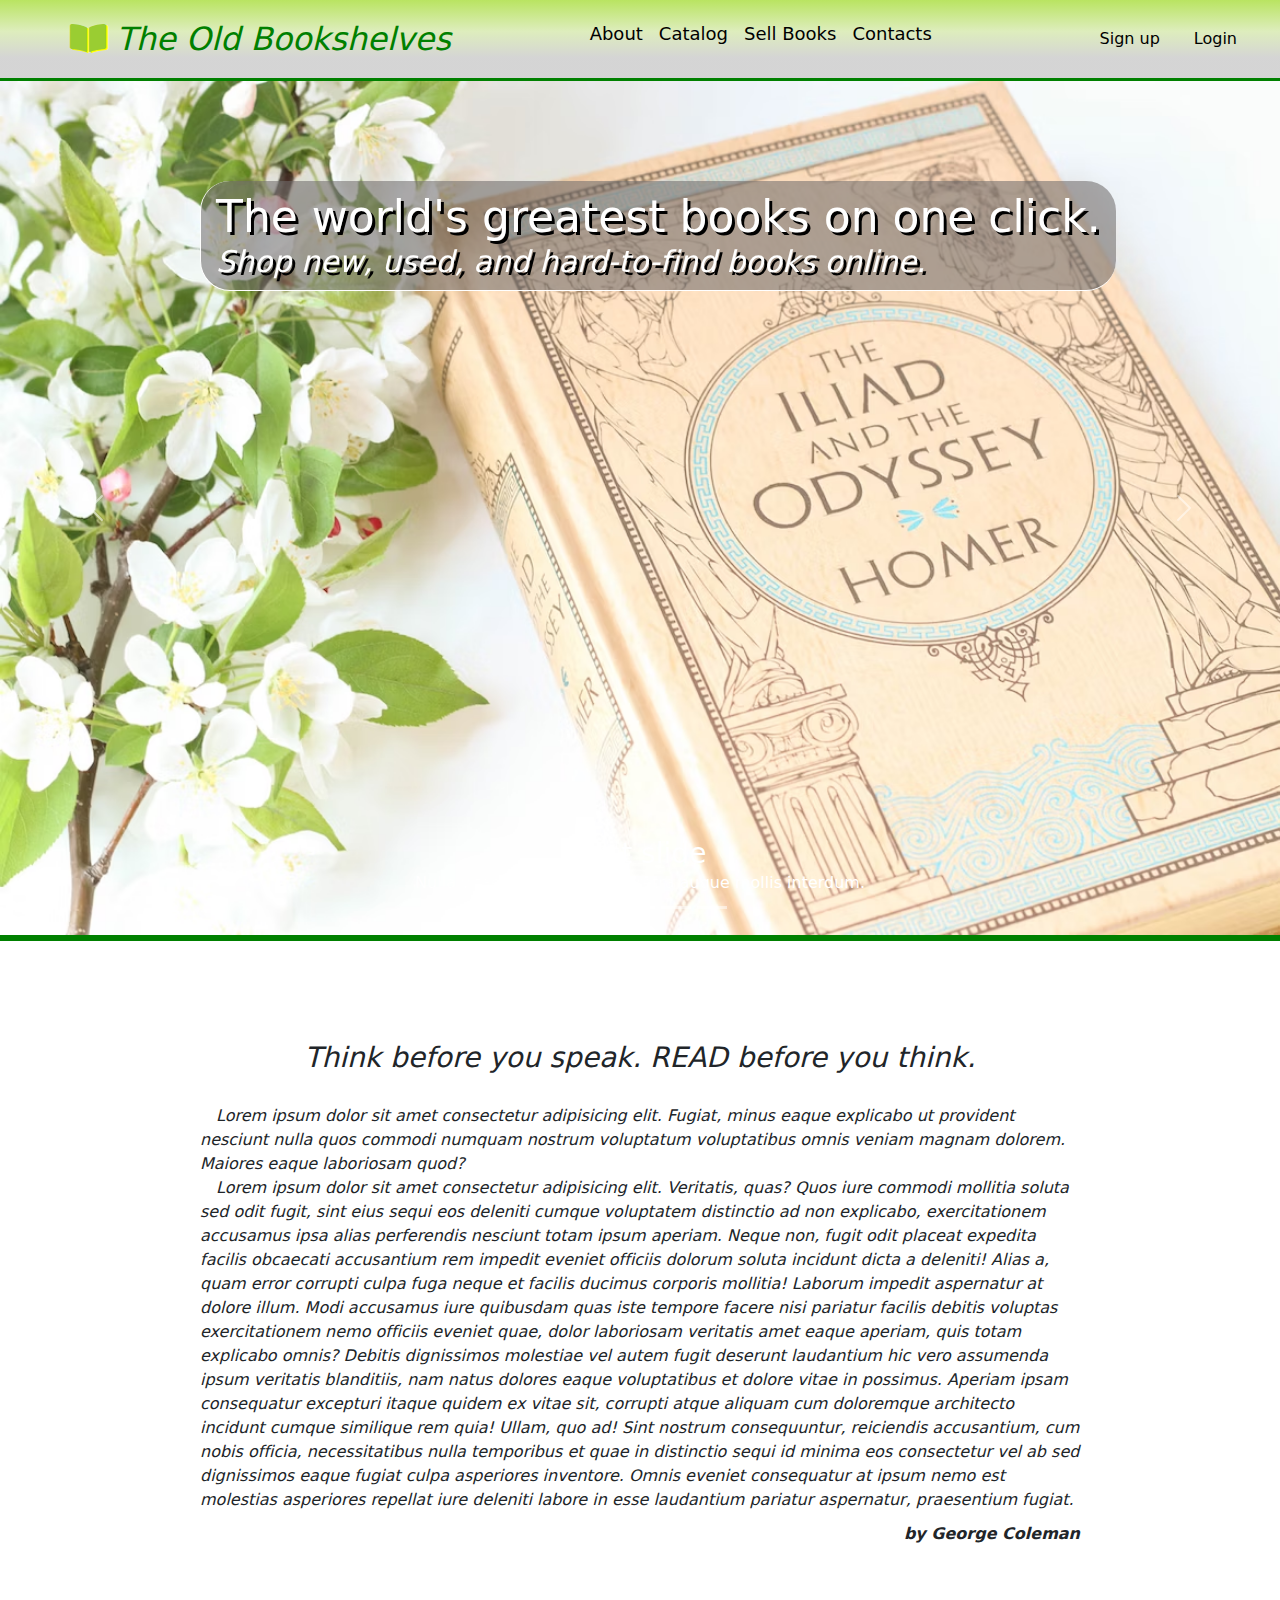
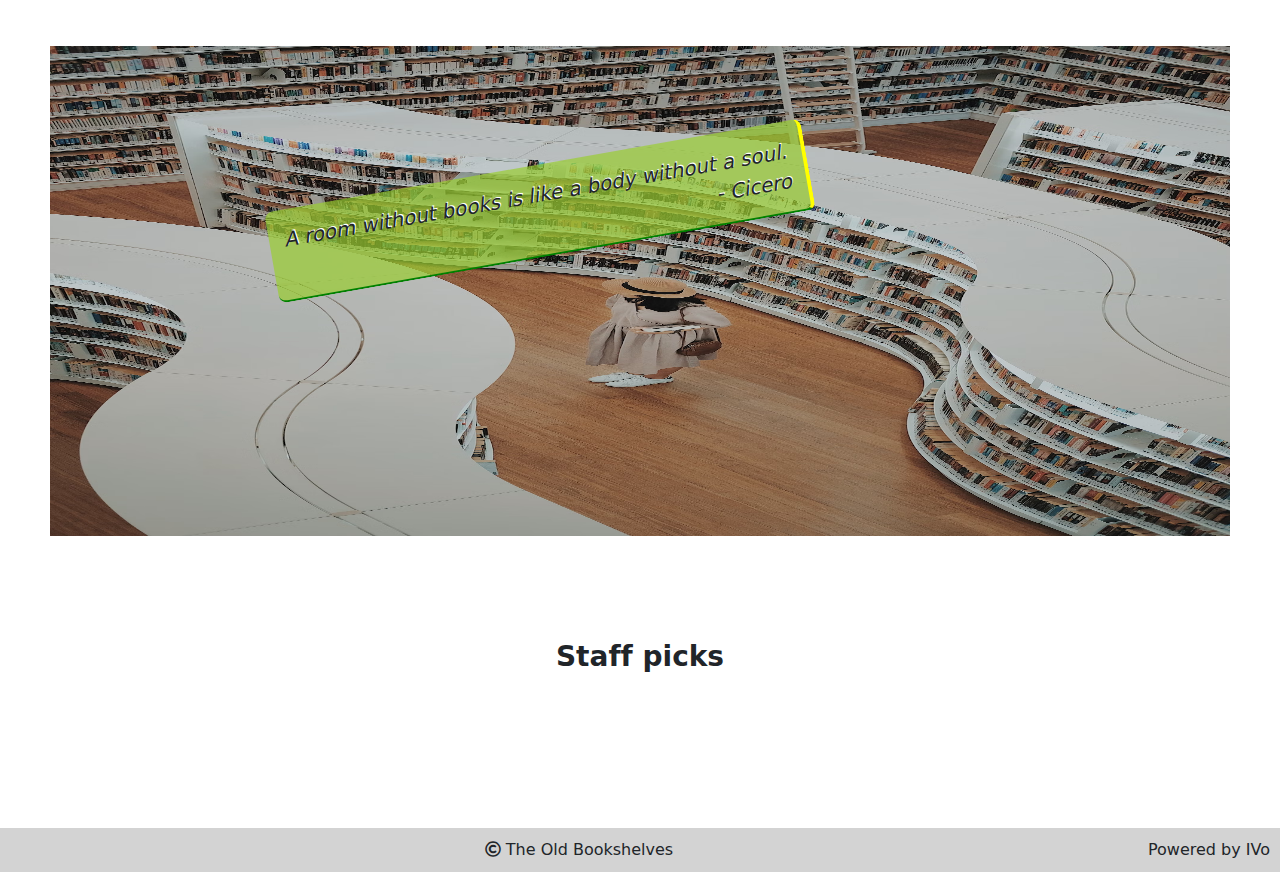
==== commit fb08bba8: "Updates" ====
--- a/index.html
+++ b/index.html
@@ -16,7 +16,7 @@
     <title>The Old Bookshelves</title>
     <style>
         @import"https://use.fontawesome.com/releases/v5.10.2/css/all.css";
-        /* @charset "UTF-8"; */
+        @charset "UTF-8";
 
         :root {
             --bs-blue: #0d6efd;
@@ -199,8 +199,8 @@
             }
         }
     </style>
-    <link rel="stylesheet" href="styles.0038de766d38c7ce.css" media="print" onload="this.media='all'"><noscript>
-        <link rel="stylesheet" href="styles.0038de766d38c7ce.css">
+    <link rel="stylesheet" href="styles.38bbe1267eaef82b.css" media="print" onload="this.media='all'"><noscript>
+        <link rel="stylesheet" href="styles.38bbe1267eaef82b.css">
     </noscript>
     <script type="text/javascript">!function (n) { if ("/" === n.search[1]) { var a = n.search.slice(1).split("&").map((function (n) { return n.replace(/~and~/g, "&") })).join("?"); window.history.replaceState(null, null, n.pathname.slice(0, -1) + a + n.hash) } }(window.location)
     </script>
@@ -208,9 +208,9 @@
 
 <body>
     <app-root></app-root>
-    <script src="runtime.056f677f50af7bd4.js" type="module"></script>
+    <script src="runtime.c645698a38aec2f5.js" type="module"></script>
     <script src="polyfills.8c36510d1ab90177.js" type="module"></script>
-    <script src="main.beb5cffd4dad944c.js" type="module"></script>
+    <script src="main.5e93107436566a9f.js" type="module"></script>
 </body>
 
 </html>--- a/styles.38bbe1267eaef82b.css
+++ b/styles.38bbe1267eaef82b.css
@@ -0,0 +1,5 @@
+@import"https://use.fontawesome.com/releases/v5.10.2/css/all.css";@charset "UTF-8";/*!
+* Bootstrap  v5.3.1 (https://getbootstrap.com/)
+* Copyright 2011-2023 The Bootstrap Authors
+* Licensed under MIT (https://github.com/twbs/bootstrap/blob/main/LICENSE)
+*/:root,[data-bs-theme=light]{--bs-blue:#0d6efd;--bs-indigo:#6610f2;--bs-purple:#6f42c1;--bs-pink:#d63384;--bs-red:#dc3545;--bs-orange:#fd7e14;--bs-yellow:#ffc107;--bs-green:#198754;--bs-teal:#20c997;--bs-cyan:#0dcaf0;--bs-black:#000;--bs-white:#fff;--bs-gray:#6c757d;--bs-gray-dark:#343a40;--bs-gray-100:#f8f9fa;--bs-gray-200:#e9ecef;--bs-gray-300:#dee2e6;--bs-gray-400:#ced4da;--bs-gray-500:#adb5bd;--bs-gray-600:#6c757d;--bs-gray-700:#495057;--bs-gray-800:#343a40;--bs-gray-900:#212529;--bs-primary:#0d6efd;--bs-secondary:#6c757d;--bs-success:#198754;--bs-info:#0dcaf0;--bs-warning:#ffc107;--bs-danger:#dc3545;--bs-light:#f8f9fa;--bs-dark:#212529;--bs-primary-rgb:13,110,253;--bs-secondary-rgb:108,117,125;--bs-success-rgb:25,135,84;--bs-info-rgb:13,202,240;--bs-warning-rgb:255,193,7;--bs-danger-rgb:220,53,69;--bs-light-rgb:248,249,250;--bs-dark-rgb:33,37,41;--bs-primary-text-emphasis:#052c65;--bs-secondary-text-emphasis:#2b2f32;--bs-success-text-emphasis:#0a3622;--bs-info-text-emphasis:#055160;--bs-warning-text-emphasis:#664d03;--bs-danger-text-emphasis:#58151c;--bs-light-text-emphasis:#495057;--bs-dark-text-emphasis:#495057;--bs-primary-bg-subtle:#cfe2ff;--bs-secondary-bg-subtle:#e2e3e5;--bs-success-bg-subtle:#d1e7dd;--bs-info-bg-subtle:#cff4fc;--bs-warning-bg-subtle:#fff3cd;--bs-danger-bg-subtle:#f8d7da;--bs-light-bg-subtle:#fcfcfd;--bs-dark-bg-subtle:#ced4da;--bs-primary-border-subtle:#9ec5fe;--bs-secondary-border-subtle:#c4c8cb;--bs-success-border-subtle:#a3cfbb;--bs-info-border-subtle:#9eeaf9;--bs-warning-border-subtle:#ffe69c;--bs-danger-border-subtle:#f1aeb5;--bs-light-border-subtle:#e9ecef;--bs-dark-border-subtle:#adb5bd;--bs-white-rgb:255,255,255;--bs-black-rgb:0,0,0;--bs-font-sans-serif:system-ui,-apple-system,"Segoe UI",Roboto,"Helvetica Neue","Noto Sans","Liberation Sans",Arial,sans-serif,"Apple Color Emoji","Segoe UI Emoji","Segoe UI Symbol","Noto Color Emoji";--bs-font-monospace:SFMono-Regular,Menlo,Monaco,Consolas,"Liberation Mono","Courier New",monospace;--bs-gradient:linear-gradient(180deg, rgba(255, 255, 255, .15), rgba(255, 255, 255, 0));--bs-body-font-family:var(--bs-font-sans-serif);--bs-body-font-size:1rem;--bs-body-font-weight:400;--bs-body-line-height:1.5;--bs-body-color:#212529;--bs-body-color-rgb:33,37,41;--bs-body-bg:#fff;--bs-body-bg-rgb:255,255,255;--bs-emphasis-color:#000;--bs-emphasis-color-rgb:0,0,0;--bs-secondary-color:rgba(33, 37, 41, .75);--bs-secondary-color-rgb:33,37,41;--bs-secondary-bg:#e9ecef;--bs-secondary-bg-rgb:233,236,239;--bs-tertiary-color:rgba(33, 37, 41, .5);--bs-tertiary-color-rgb:33,37,41;--bs-tertiary-bg:#f8f9fa;--bs-tertiary-bg-rgb:248,249,250;--bs-heading-color:inherit;--bs-link-color:#0d6efd;--bs-link-color-rgb:13,110,253;--bs-link-decoration:underline;--bs-link-hover-color:#0a58ca;--bs-link-hover-color-rgb:10,88,202;--bs-code-color:#d63384;--bs-highlight-bg:#fff3cd;--bs-border-width:1px;--bs-border-style:solid;--bs-border-color:#dee2e6;--bs-border-color-translucent:rgba(0, 0, 0, .175);--bs-border-radius:.375rem;--bs-border-radius-sm:.25rem;--bs-border-radius-lg:.5rem;--bs-border-radius-xl:1rem;--bs-border-radius-xxl:2rem;--bs-border-radius-2xl:var(--bs-border-radius-xxl);--bs-border-radius-pill:50rem;--bs-box-shadow:0 .5rem 1rem rgba(0, 0, 0, .15);--bs-box-shadow-sm:0 .125rem .25rem rgba(0, 0, 0, .075);--bs-box-shadow-lg:0 1rem 3rem rgba(0, 0, 0, .175);--bs-box-shadow-inset:inset 0 1px 2px rgba(0, 0, 0, .075);--bs-focus-ring-width:.25rem;--bs-focus-ring-opacity:.25;--bs-focus-ring-color:rgba(13, 110, 253, .25);--bs-form-valid-color:#198754;--bs-form-valid-border-color:#198754;--bs-form-invalid-color:#dc3545;--bs-form-invalid-border-color:#dc3545}[data-bs-theme=dark]{color-scheme:dark;--bs-body-color:#dee2e6;--bs-body-color-rgb:222,226,230;--bs-body-bg:#212529;--bs-body-bg-rgb:33,37,41;--bs-emphasis-color:#fff;--bs-emphasis-color-rgb:255,255,255;--bs-secondary-color:rgba(222, 226, 230, .75);--bs-secondary-color-rgb:222,226,230;--bs-secondary-bg:#343a40;--bs-secondary-bg-rgb:52,58,64;--bs-tertiary-color:rgba(222, 226, 230, .5);--bs-tertiary-color-rgb:222,226,230;--bs-tertiary-bg:#2b3035;--bs-tertiary-bg-rgb:43,48,53;--bs-primary-text-emphasis:#6ea8fe;--bs-secondary-text-emphasis:#a7acb1;--bs-success-text-emphasis:#75b798;--bs-info-text-emphasis:#6edff6;--bs-warning-text-emphasis:#ffda6a;--bs-danger-text-emphasis:#ea868f;--bs-light-text-emphasis:#f8f9fa;--bs-dark-text-emphasis:#dee2e6;--bs-primary-bg-subtle:#031633;--bs-secondary-bg-subtle:#161719;--bs-success-bg-subtle:#051b11;--bs-info-bg-subtle:#032830;--bs-warning-bg-subtle:#332701;--bs-danger-bg-subtle:#2c0b0e;--bs-light-bg-subtle:#343a40;--bs-dark-bg-subtle:#1a1d20;--bs-primary-border-subtle:#084298;--bs-secondary-border-subtle:#41464b;--bs-success-border-subtle:#0f5132;--bs-info-border-subtle:#087990;--bs-warning-border-subtle:#997404;--bs-danger-border-subtle:#842029;--bs-light-border-subtle:#495057;--bs-dark-border-subtle:#343a40;--bs-heading-color:inherit;--bs-link-color:#6ea8fe;--bs-link-hover-color:#8bb9fe;--bs-link-color-rgb:110,168,254;--bs-link-hover-color-rgb:139,185,254;--bs-code-color:#e685b5;--bs-border-color:#495057;--bs-border-color-translucent:rgba(255, 255, 255, .15);--bs-form-valid-color:#75b798;--bs-form-valid-border-color:#75b798;--bs-form-invalid-color:#ea868f;--bs-form-invalid-border-color:#ea868f}*,:after,:before{box-sizing:border-box}@media (prefers-reduced-motion:no-preference){:root{scroll-behavior:smooth}}body{margin:0;font-family:var(--bs-body-font-family);font-size:var(--bs-body-font-size);font-weight:var(--bs-body-font-weight);line-height:var(--bs-body-line-height);color:var(--bs-body-color);text-align:var(--bs-body-text-align);background-color:var(--bs-body-bg);-webkit-text-size-adjust:100%;-webkit-tap-highlight-color:transparent}hr{margin:1rem 0;color:inherit;border:0;border-top:var(--bs-border-width) solid;opacity:.25}.h1,.h2,.h3,.h4,.h5,.h6,h1,h2,h3,h4,h5,h6{margin-top:0;margin-bottom:.5rem;font-weight:500;line-height:1.2;color:var(--bs-heading-color)}.h1,h1{font-size:calc(1.375rem + 1.5vw)}@media (min-width:1200px){.h1,h1{font-size:2.5rem}}.h2,h2{font-size:calc(1.325rem + .9vw)}@media (min-width:1200px){.h2,h2{font-size:2rem}}.h3,h3{font-size:calc(1.3rem + .6vw)}@media (min-width:1200px){.h3,h3{font-size:1.75rem}}.h4,h4{font-size:calc(1.275rem + .3vw)}@media (min-width:1200px){.h4,h4{font-size:1.5rem}}.h5,h5{font-size:1.25rem}.h6,h6{font-size:1rem}p{margin-top:0;margin-bottom:1rem}abbr[title]{-webkit-text-decoration:underline dotted;text-decoration:underline dotted;cursor:help;-webkit-text-decoration-skip-ink:none;text-decoration-skip-ink:none}address{margin-bottom:1rem;font-style:normal;line-height:inherit}ol,ul{padding-left:2rem}dl,ol,ul{margin-top:0;margin-bottom:1rem}ol ol,ol ul,ul ol,ul ul{margin-bottom:0}dt{font-weight:700}dd{margin-bottom:.5rem;margin-left:0}blockquote{margin:0 0 1rem}b,strong{font-weight:bolder}.small,small{font-size:.875em}.mark,mark{padding:.1875em;background-color:var(--bs-highlight-bg)}sub,sup{position:relative;font-size:.75em;line-height:0;vertical-align:baseline}sub{bottom:-.25em}sup{top:-.5em}a{color:rgba(var(--bs-link-color-rgb),var(--bs-link-opacity,1));text-decoration:underline}a:hover{--bs-link-color-rgb:var(--bs-link-hover-color-rgb)}a:not([href]):not([class]),a:not([href]):not([class]):hover{color:inherit;text-decoration:none}code,kbd,pre,samp{font-family:var(--bs-font-monospace);font-size:1em}pre{display:block;margin-top:0;margin-bottom:1rem;overflow:auto;font-size:.875em}pre code{font-size:inherit;color:inherit;word-break:normal}code{font-size:.875em;color:var(--bs-code-color);word-wrap:break-word}a>code{color:inherit}kbd{padding:.1875rem .375rem;font-size:.875em;color:var(--bs-body-bg);background-color:var(--bs-body-color);border-radius:.25rem}kbd kbd{padding:0;font-size:1em}figure{margin:0 0 1rem}img,svg{vertical-align:middle}table{caption-side:bottom;border-collapse:collapse}caption{padding-top:.5rem;padding-bottom:.5rem;color:var(--bs-secondary-color);text-align:left}th{text-align:inherit;text-align:-webkit-match-parent}tbody,td,tfoot,th,thead,tr{border-color:inherit;border-style:solid;border-width:0}label{display:inline-block}button{border-radius:0}button:focus:not(:focus-visible){outline:0}button,input,optgroup,select,textarea{margin:0;font-family:inherit;font-size:inherit;line-height:inherit}button,select{text-transform:none}[role=button]{cursor:pointer}select{word-wrap:normal}select:disabled{opacity:1}[list]:not([type=date]):not([type=datetime-local]):not([type=month]):not([type=week]):not([type=time])::-webkit-calendar-picker-indicator{display:none!important}[type=button],[type=reset],[type=submit],button{-webkit-appearance:button}[type=button]:not(:disabled),[type=reset]:not(:disabled),[type=submit]:not(:disabled),button:not(:disabled){cursor:pointer}::-moz-focus-inner{padding:0;border-style:none}textarea{resize:vertical}fieldset{min-width:0;padding:0;margin:0;border:0}legend{float:left;width:100%;padding:0;margin-bottom:.5rem;font-size:calc(1.275rem + .3vw);line-height:inherit}@media (min-width:1200px){legend{font-size:1.5rem}}legend+*{clear:left}::-webkit-datetime-edit-day-field,::-webkit-datetime-edit-fields-wrapper,::-webkit-datetime-edit-hour-field,::-webkit-datetime-edit-minute,::-webkit-datetime-edit-month-field,::-webkit-datetime-edit-text,::-webkit-datetime-edit-year-field{padding:0}::-webkit-inner-spin-button{height:auto}[type=search]{-webkit-appearance:textfield;outline-offset:-2px}::-webkit-search-decoration{-webkit-appearance:none}::-webkit-color-swatch-wrapper{padding:0}::file-selector-button{font:inherit;-webkit-appearance:button}output{display:inline-block}iframe{border:0}summary{display:list-item;cursor:pointer}progress{vertical-align:baseline}[hidden]{display:none!important}.lead{font-size:1.25rem;font-weight:300}.display-1{font-size:calc(1.625rem + 4.5vw);font-weight:300;line-height:1.2}@media (min-width:1200px){.display-1{font-size:5rem}}.display-2{font-size:calc(1.575rem + 3.9vw);font-weight:300;line-height:1.2}@media (min-width:1200px){.display-2{font-size:4.5rem}}.display-3{font-size:calc(1.525rem + 3.3vw);font-weight:300;line-height:1.2}@media (min-width:1200px){.display-3{font-size:4rem}}.display-4{font-size:calc(1.475rem + 2.7vw);font-weight:300;line-height:1.2}@media (min-width:1200px){.display-4{font-size:3.5rem}}.display-5{font-size:calc(1.425rem + 2.1vw);font-weight:300;line-height:1.2}@media (min-width:1200px){.display-5{font-size:3rem}}.display-6{font-size:calc(1.375rem + 1.5vw);font-weight:300;line-height:1.2}@media (min-width:1200px){.display-6{font-size:2.5rem}}.list-unstyled,.list-inline{padding-left:0;list-style:none}.list-inline-item{display:inline-block}.list-inline-item:not(:last-child){margin-right:.5rem}.initialism{font-size:.875em;text-transform:uppercase}.blockquote{margin-bottom:1rem;font-size:1.25rem}.blockquote>:last-child{margin-bottom:0}.blockquote-footer{margin-top:-1rem;margin-bottom:1rem;font-size:.875em;color:#6c757d}.blockquote-footer:before{content:"\2014\a0"}.img-fluid{max-width:100%;height:auto}.img-thumbnail{padding:.25rem;background-color:var(--bs-body-bg);border:var(--bs-border-width) solid var(--bs-border-color);border-radius:var(--bs-border-radius);max-width:100%;height:auto}.figure{display:inline-block}.figure-img{margin-bottom:.5rem;line-height:1}.figure-caption{font-size:.875em;color:var(--bs-secondary-color)}.container,.container-fluid,.container-lg,.container-md,.container-sm,.container-xl,.container-xxl{--bs-gutter-x:1.5rem;--bs-gutter-y:0;width:100%;padding-right:calc(var(--bs-gutter-x) * .5);padding-left:calc(var(--bs-gutter-x) * .5);margin-right:auto;margin-left:auto}@media (min-width:576px){.container,.container-sm{max-width:540px}}@media (min-width:768px){.container,.container-md,.container-sm{max-width:720px}}@media (min-width:992px){.container,.container-lg,.container-md,.container-sm{max-width:960px}}@media (min-width:1200px){.container,.container-lg,.container-md,.container-sm,.container-xl{max-width:1140px}}@media (min-width:1400px){.container,.container-lg,.container-md,.container-sm,.container-xl,.container-xxl{max-width:1320px}}:root{--bs-breakpoint-xs:0;--bs-breakpoint-sm:576px;--bs-breakpoint-md:768px;--bs-breakpoint-lg:992px;--bs-breakpoint-xl:1200px;--bs-breakpoint-xxl:1400px}.row{--bs-gutter-x:1.5rem;--bs-gutter-y:0;display:flex;flex-wrap:wrap;margin-top:calc(-1 * var(--bs-gutter-y));margin-right:calc(-.5 * var(--bs-gutter-x));margin-left:calc(-.5 * var(--bs-gutter-x))}.row>*{flex-shrink:0;width:100%;max-width:100%;padding-right:calc(var(--bs-gutter-x) * .5);padding-left:calc(var(--bs-gutter-x) * .5);margin-top:var(--bs-gutter-y)}.col{flex:1 0 0%}.row-cols-auto>*{flex:0 0 auto;width:auto}.row-cols-1>*{flex:0 0 auto;width:100%}.row-cols-2>*{flex:0 0 auto;width:50%}.row-cols-3>*{flex:0 0 auto;width:33.3333333333%}.row-cols-4>*{flex:0 0 auto;width:25%}.row-cols-5>*{flex:0 0 auto;width:20%}.row-cols-6>*{flex:0 0 auto;width:16.6666666667%}.col-auto{flex:0 0 auto;width:auto}.col-1{flex:0 0 auto;width:8.33333333%}.col-2{flex:0 0 auto;width:16.66666667%}.col-3{flex:0 0 auto;width:25%}.col-4{flex:0 0 auto;width:33.33333333%}.col-5{flex:0 0 auto;width:41.66666667%}.col-6{flex:0 0 auto;width:50%}.col-7{flex:0 0 auto;width:58.33333333%}.col-8{flex:0 0 auto;width:66.66666667%}.col-9{flex:0 0 auto;width:75%}.col-10{flex:0 0 auto;width:83.33333333%}.col-11{flex:0 0 auto;width:91.66666667%}.col-12{flex:0 0 auto;width:100%}.offset-1{margin-left:8.33333333%}.offset-2{margin-left:16.66666667%}.offset-3{margin-left:25%}.offset-4{margin-left:33.33333333%}.offset-5{margin-left:41.66666667%}.offset-6{margin-left:50%}.offset-7{margin-left:58.33333333%}.offset-8{margin-left:66.66666667%}.offset-9{margin-left:75%}.offset-10{margin-left:83.33333333%}.offset-11{margin-left:91.66666667%}.g-0,.gx-0{--bs-gutter-x:0}.g-0,.gy-0{--bs-gutter-y:0}.g-1,.gx-1{--bs-gutter-x:.25rem}.g-1,.gy-1{--bs-gutter-y:.25rem}.g-2,.gx-2{--bs-gutter-x:.5rem}.g-2,.gy-2{--bs-gutter-y:.5rem}.g-3,.gx-3{--bs-gutter-x:1rem}.g-3,.gy-3{--bs-gutter-y:1rem}.g-4,.gx-4{--bs-gutter-x:1.5rem}.g-4,.gy-4{--bs-gutter-y:1.5rem}.g-5,.gx-5{--bs-gutter-x:3rem}.g-5,.gy-5{--bs-gutter-y:3rem}@media (min-width:576px){.col-sm{flex:1 0 0%}.row-cols-sm-auto>*{flex:0 0 auto;width:auto}.row-cols-sm-1>*{flex:0 0 auto;width:100%}.row-cols-sm-2>*{flex:0 0 auto;width:50%}.row-cols-sm-3>*{flex:0 0 auto;width:33.3333333333%}.row-cols-sm-4>*{flex:0 0 auto;width:25%}.row-cols-sm-5>*{flex:0 0 auto;width:20%}.row-cols-sm-6>*{flex:0 0 auto;width:16.6666666667%}.col-sm-auto{flex:0 0 auto;width:auto}.col-sm-1{flex:0 0 auto;width:8.33333333%}.col-sm-2{flex:0 0 auto;width:16.66666667%}.col-sm-3{flex:0 0 auto;width:25%}.col-sm-4{flex:0 0 auto;width:33.33333333%}.col-sm-5{flex:0 0 auto;width:41.66666667%}.col-sm-6{flex:0 0 auto;width:50%}.col-sm-7{flex:0 0 auto;width:58.33333333%}.col-sm-8{flex:0 0 auto;width:66.66666667%}.col-sm-9{flex:0 0 auto;width:75%}.col-sm-10{flex:0 0 auto;width:83.33333333%}.col-sm-11{flex:0 0 auto;width:91.66666667%}.col-sm-12{flex:0 0 auto;width:100%}.offset-sm-0{margin-left:0}.offset-sm-1{margin-left:8.33333333%}.offset-sm-2{margin-left:16.66666667%}.offset-sm-3{margin-left:25%}.offset-sm-4{margin-left:33.33333333%}.offset-sm-5{margin-left:41.66666667%}.offset-sm-6{margin-left:50%}.offset-sm-7{margin-left:58.33333333%}.offset-sm-8{margin-left:66.66666667%}.offset-sm-9{margin-left:75%}.offset-sm-10{margin-left:83.33333333%}.offset-sm-11{margin-left:91.66666667%}.g-sm-0,.gx-sm-0{--bs-gutter-x:0}.g-sm-0,.gy-sm-0{--bs-gutter-y:0}.g-sm-1,.gx-sm-1{--bs-gutter-x:.25rem}.g-sm-1,.gy-sm-1{--bs-gutter-y:.25rem}.g-sm-2,.gx-sm-2{--bs-gutter-x:.5rem}.g-sm-2,.gy-sm-2{--bs-gutter-y:.5rem}.g-sm-3,.gx-sm-3{--bs-gutter-x:1rem}.g-sm-3,.gy-sm-3{--bs-gutter-y:1rem}.g-sm-4,.gx-sm-4{--bs-gutter-x:1.5rem}.g-sm-4,.gy-sm-4{--bs-gutter-y:1.5rem}.g-sm-5,.gx-sm-5{--bs-gutter-x:3rem}.g-sm-5,.gy-sm-5{--bs-gutter-y:3rem}}@media (min-width:768px){.col-md{flex:1 0 0%}.row-cols-md-auto>*{flex:0 0 auto;width:auto}.row-cols-md-1>*{flex:0 0 auto;width:100%}.row-cols-md-2>*{flex:0 0 auto;width:50%}.row-cols-md-3>*{flex:0 0 auto;width:33.3333333333%}.row-cols-md-4>*{flex:0 0 auto;width:25%}.row-cols-md-5>*{flex:0 0 auto;width:20%}.row-cols-md-6>*{flex:0 0 auto;width:16.6666666667%}.col-md-auto{flex:0 0 auto;width:auto}.col-md-1{flex:0 0 auto;width:8.33333333%}.col-md-2{flex:0 0 auto;width:16.66666667%}.col-md-3{flex:0 0 auto;width:25%}.col-md-4{flex:0 0 auto;width:33.33333333%}.col-md-5{flex:0 0 auto;width:41.66666667%}.col-md-6{flex:0 0 auto;width:50%}.col-md-7{flex:0 0 auto;width:58.33333333%}.col-md-8{flex:0 0 auto;width:66.66666667%}.col-md-9{flex:0 0 auto;width:75%}.col-md-10{flex:0 0 auto;width:83.33333333%}.col-md-11{flex:0 0 auto;width:91.66666667%}.col-md-12{flex:0 0 auto;width:100%}.offset-md-0{margin-left:0}.offset-md-1{margin-left:8.33333333%}.offset-md-2{margin-left:16.66666667%}.offset-md-3{margin-left:25%}.offset-md-4{margin-left:33.33333333%}.offset-md-5{margin-left:41.66666667%}.offset-md-6{margin-left:50%}.offset-md-7{margin-left:58.33333333%}.offset-md-8{margin-left:66.66666667%}.offset-md-9{margin-left:75%}.offset-md-10{margin-left:83.33333333%}.offset-md-11{margin-left:91.66666667%}.g-md-0,.gx-md-0{--bs-gutter-x:0}.g-md-0,.gy-md-0{--bs-gutter-y:0}.g-md-1,.gx-md-1{--bs-gutter-x:.25rem}.g-md-1,.gy-md-1{--bs-gutter-y:.25rem}.g-md-2,.gx-md-2{--bs-gutter-x:.5rem}.g-md-2,.gy-md-2{--bs-gutter-y:.5rem}.g-md-3,.gx-md-3{--bs-gutter-x:1rem}.g-md-3,.gy-md-3{--bs-gutter-y:1rem}.g-md-4,.gx-md-4{--bs-gutter-x:1.5rem}.g-md-4,.gy-md-4{--bs-gutter-y:1.5rem}.g-md-5,.gx-md-5{--bs-gutter-x:3rem}.g-md-5,.gy-md-5{--bs-gutter-y:3rem}}@media (min-width:992px){.col-lg{flex:1 0 0%}.row-cols-lg-auto>*{flex:0 0 auto;width:auto}.row-cols-lg-1>*{flex:0 0 auto;width:100%}.row-cols-lg-2>*{flex:0 0 auto;width:50%}.row-cols-lg-3>*{flex:0 0 auto;width:33.3333333333%}.row-cols-lg-4>*{flex:0 0 auto;width:25%}.row-cols-lg-5>*{flex:0 0 auto;width:20%}.row-cols-lg-6>*{flex:0 0 auto;width:16.6666666667%}.col-lg-auto{flex:0 0 auto;width:auto}.col-lg-1{flex:0 0 auto;width:8.33333333%}.col-lg-2{flex:0 0 auto;width:16.66666667%}.col-lg-3{flex:0 0 auto;width:25%}.col-lg-4{flex:0 0 auto;width:33.33333333%}.col-lg-5{flex:0 0 auto;width:41.66666667%}.col-lg-6{flex:0 0 auto;width:50%}.col-lg-7{flex:0 0 auto;width:58.33333333%}.col-lg-8{flex:0 0 auto;width:66.66666667%}.col-lg-9{flex:0 0 auto;width:75%}.col-lg-10{flex:0 0 auto;width:83.33333333%}.col-lg-11{flex:0 0 auto;width:91.66666667%}.col-lg-12{flex:0 0 auto;width:100%}.offset-lg-0{margin-left:0}.offset-lg-1{margin-left:8.33333333%}.offset-lg-2{margin-left:16.66666667%}.offset-lg-3{margin-left:25%}.offset-lg-4{margin-left:33.33333333%}.offset-lg-5{margin-left:41.66666667%}.offset-lg-6{margin-left:50%}.offset-lg-7{margin-left:58.33333333%}.offset-lg-8{margin-left:66.66666667%}.offset-lg-9{margin-left:75%}.offset-lg-10{margin-left:83.33333333%}.offset-lg-11{margin-left:91.66666667%}.g-lg-0,.gx-lg-0{--bs-gutter-x:0}.g-lg-0,.gy-lg-0{--bs-gutter-y:0}.g-lg-1,.gx-lg-1{--bs-gutter-x:.25rem}.g-lg-1,.gy-lg-1{--bs-gutter-y:.25rem}.g-lg-2,.gx-lg-2{--bs-gutter-x:.5rem}.g-lg-2,.gy-lg-2{--bs-gutter-y:.5rem}.g-lg-3,.gx-lg-3{--bs-gutter-x:1rem}.g-lg-3,.gy-lg-3{--bs-gutter-y:1rem}.g-lg-4,.gx-lg-4{--bs-gutter-x:1.5rem}.g-lg-4,.gy-lg-4{--bs-gutter-y:1.5rem}.g-lg-5,.gx-lg-5{--bs-gutter-x:3rem}.g-lg-5,.gy-lg-5{--bs-gutter-y:3rem}}@media (min-width:1200px){.col-xl{flex:1 0 0%}.row-cols-xl-auto>*{flex:0 0 auto;width:auto}.row-cols-xl-1>*{flex:0 0 auto;width:100%}.row-cols-xl-2>*{flex:0 0 auto;width:50%}.row-cols-xl-3>*{flex:0 0 auto;width:33.3333333333%}.row-cols-xl-4>*{flex:0 0 auto;width:25%}.row-cols-xl-5>*{flex:0 0 auto;width:20%}.row-cols-xl-6>*{flex:0 0 auto;width:16.6666666667%}.col-xl-auto{flex:0 0 auto;width:auto}.col-xl-1{flex:0 0 auto;width:8.33333333%}.col-xl-2{flex:0 0 auto;width:16.66666667%}.col-xl-3{flex:0 0 auto;width:25%}.col-xl-4{flex:0 0 auto;width:33.33333333%}.col-xl-5{flex:0 0 auto;width:41.66666667%}.col-xl-6{flex:0 0 auto;width:50%}.col-xl-7{flex:0 0 auto;width:58.33333333%}.col-xl-8{flex:0 0 auto;width:66.66666667%}.col-xl-9{flex:0 0 auto;width:75%}.col-xl-10{flex:0 0 auto;width:83.33333333%}.col-xl-11{flex:0 0 auto;width:91.66666667%}.col-xl-12{flex:0 0 auto;width:100%}.offset-xl-0{margin-left:0}.offset-xl-1{margin-left:8.33333333%}.offset-xl-2{margin-left:16.66666667%}.offset-xl-3{margin-left:25%}.offset-xl-4{margin-left:33.33333333%}.offset-xl-5{margin-left:41.66666667%}.offset-xl-6{margin-left:50%}.offset-xl-7{margin-left:58.33333333%}.offset-xl-8{margin-left:66.66666667%}.offset-xl-9{margin-left:75%}.offset-xl-10{margin-left:83.33333333%}.offset-xl-11{margin-left:91.66666667%}.g-xl-0,.gx-xl-0{--bs-gutter-x:0}.g-xl-0,.gy-xl-0{--bs-gutter-y:0}.g-xl-1,.gx-xl-1{--bs-gutter-x:.25rem}.g-xl-1,.gy-xl-1{--bs-gutter-y:.25rem}.g-xl-2,.gx-xl-2{--bs-gutter-x:.5rem}.g-xl-2,.gy-xl-2{--bs-gutter-y:.5rem}.g-xl-3,.gx-xl-3{--bs-gutter-x:1rem}.g-xl-3,.gy-xl-3{--bs-gutter-y:1rem}.g-xl-4,.gx-xl-4{--bs-gutter-x:1.5rem}.g-xl-4,.gy-xl-4{--bs-gutter-y:1.5rem}.g-xl-5,.gx-xl-5{--bs-gutter-x:3rem}.g-xl-5,.gy-xl-5{--bs-gutter-y:3rem}}@media (min-width:1400px){.col-xxl{flex:1 0 0%}.row-cols-xxl-auto>*{flex:0 0 auto;width:auto}.row-cols-xxl-1>*{flex:0 0 auto;width:100%}.row-cols-xxl-2>*{flex:0 0 auto;width:50%}.row-cols-xxl-3>*{flex:0 0 auto;width:33.3333333333%}.row-cols-xxl-4>*{flex:0 0 auto;width:25%}.row-cols-xxl-5>*{flex:0 0 auto;width:20%}.row-cols-xxl-6>*{flex:0 0 auto;width:16.6666666667%}.col-xxl-auto{flex:0 0 auto;width:auto}.col-xxl-1{flex:0 0 auto;width:8.33333333%}.col-xxl-2{flex:0 0 auto;width:16.66666667%}.col-xxl-3{flex:0 0 auto;width:25%}.col-xxl-4{flex:0 0 auto;width:33.33333333%}.col-xxl-5{flex:0 0 auto;width:41.66666667%}.col-xxl-6{flex:0 0 auto;width:50%}.col-xxl-7{flex:0 0 auto;width:58.33333333%}.col-xxl-8{flex:0 0 auto;width:66.66666667%}.col-xxl-9{flex:0 0 auto;width:75%}.col-xxl-10{flex:0 0 auto;width:83.33333333%}.col-xxl-11{flex:0 0 auto;width:91.66666667%}.col-xxl-12{flex:0 0 auto;width:100%}.offset-xxl-0{margin-left:0}.offset-xxl-1{margin-left:8.33333333%}.offset-xxl-2{margin-left:16.66666667%}.offset-xxl-3{margin-left:25%}.offset-xxl-4{margin-left:33.33333333%}.offset-xxl-5{margin-left:41.66666667%}.offset-xxl-6{margin-left:50%}.offset-xxl-7{margin-left:58.33333333%}.offset-xxl-8{margin-left:66.66666667%}.offset-xxl-9{margin-left:75%}.offset-xxl-10{margin-left:83.33333333%}.offset-xxl-11{margin-left:91.66666667%}.g-xxl-0,.gx-xxl-0{--bs-gutter-x:0}.g-xxl-0,.gy-xxl-0{--bs-gutter-y:0}.g-xxl-1,.gx-xxl-1{--bs-gutter-x:.25rem}.g-xxl-1,.gy-xxl-1{--bs-gutter-y:.25rem}.g-xxl-2,.gx-xxl-2{--bs-gutter-x:.5rem}.g-xxl-2,.gy-xxl-2{--bs-gutter-y:.5rem}.g-xxl-3,.gx-xxl-3{--bs-gutter-x:1rem}.g-xxl-3,.gy-xxl-3{--bs-gutter-y:1rem}.g-xxl-4,.gx-xxl-4{--bs-gutter-x:1.5rem}.g-xxl-4,.gy-xxl-4{--bs-gutter-y:1.5rem}.g-xxl-5,.gx-xxl-5{--bs-gutter-x:3rem}.g-xxl-5,.gy-xxl-5{--bs-gutter-y:3rem}}.table{--bs-table-color-type:initial;--bs-table-bg-type:initial;--bs-table-color-state:initial;--bs-table-bg-state:initial;--bs-table-color:var(--bs-body-color);--bs-table-bg:var(--bs-body-bg);--bs-table-border-color:var(--bs-border-color);--bs-table-accent-bg:transparent;--bs-table-striped-color:var(--bs-body-color);--bs-table-striped-bg:rgba(0, 0, 0, .05);--bs-table-active-color:var(--bs-body-color);--bs-table-active-bg:rgba(0, 0, 0, .1);--bs-table-hover-color:var(--bs-body-color);--bs-table-hover-bg:rgba(0, 0, 0, .075);width:100%;margin-bottom:1rem;vertical-align:top;border-color:var(--bs-table-border-color)}.table>:not(caption)>*>*{padding:.5rem;color:var(--bs-table-color-state,var(--bs-table-color-type,var(--bs-table-color)));background-color:var(--bs-table-bg);border-bottom-width:var(--bs-border-width);box-shadow:inset 0 0 0 9999px var(--bs-table-bg-state,var(--bs-table-bg-type,var(--bs-table-accent-bg)))}.table>tbody{vertical-align:inherit}.table>thead{vertical-align:bottom}.table-group-divider{border-top:calc(var(--bs-border-width) * 2) solid currentcolor}.caption-top{caption-side:top}.table-sm>:not(caption)>*>*{padding:.25rem}.table-bordered>:not(caption)>*{border-width:var(--bs-border-width) 0}.table-bordered>:not(caption)>*>*{border-width:0 var(--bs-border-width)}.table-borderless>:not(caption)>*>*{border-bottom-width:0}.table-borderless>:not(:first-child){border-top-width:0}.table-striped>tbody>tr:nth-of-type(odd)>*{--bs-table-color-type:var(--bs-table-striped-color);--bs-table-bg-type:var(--bs-table-striped-bg)}.table-striped-columns>:not(caption)>tr>:nth-child(2n){--bs-table-color-type:var(--bs-table-striped-color);--bs-table-bg-type:var(--bs-table-striped-bg)}.table-active{--bs-table-color-state:var(--bs-table-active-color);--bs-table-bg-state:var(--bs-table-active-bg)}.table-hover>tbody>tr:hover>*{--bs-table-color-state:var(--bs-table-hover-color);--bs-table-bg-state:var(--bs-table-hover-bg)}.table-primary{--bs-table-color:#000;--bs-table-bg:#cfe2ff;--bs-table-border-color:#bacbe6;--bs-table-striped-bg:#c5d7f2;--bs-table-striped-color:#000;--bs-table-active-bg:#bacbe6;--bs-table-active-color:#000;--bs-table-hover-bg:#bfd1ec;--bs-table-hover-color:#000;color:var(--bs-table-color);border-color:var(--bs-table-border-color)}.table-secondary{--bs-table-color:#000;--bs-table-bg:#e2e3e5;--bs-table-border-color:#cbccce;--bs-table-striped-bg:#d7d8da;--bs-table-striped-color:#000;--bs-table-active-bg:#cbccce;--bs-table-active-color:#000;--bs-table-hover-bg:#d1d2d4;--bs-table-hover-color:#000;color:var(--bs-table-color);border-color:var(--bs-table-border-color)}.table-success{--bs-table-color:#000;--bs-table-bg:#d1e7dd;--bs-table-border-color:#bcd0c7;--bs-table-striped-bg:#c7dbd2;--bs-table-striped-color:#000;--bs-table-active-bg:#bcd0c7;--bs-table-active-color:#000;--bs-table-hover-bg:#c1d6cc;--bs-table-hover-color:#000;color:var(--bs-table-color);border-color:var(--bs-table-border-color)}.table-info{--bs-table-color:#000;--bs-table-bg:#cff4fc;--bs-table-border-color:#badce3;--bs-table-striped-bg:#c5e8ef;--bs-table-striped-color:#000;--bs-table-active-bg:#badce3;--bs-table-active-color:#000;--bs-table-hover-bg:#bfe2e9;--bs-table-hover-color:#000;color:var(--bs-table-color);border-color:var(--bs-table-border-color)}.table-warning{--bs-table-color:#000;--bs-table-bg:#fff3cd;--bs-table-border-color:#e6dbb9;--bs-table-striped-bg:#f2e7c3;--bs-table-striped-color:#000;--bs-table-active-bg:#e6dbb9;--bs-table-active-color:#000;--bs-table-hover-bg:#ece1be;--bs-table-hover-color:#000;color:var(--bs-table-color);border-color:var(--bs-table-border-color)}.table-danger{--bs-table-color:#000;--bs-table-bg:#f8d7da;--bs-table-border-color:#dfc2c4;--bs-table-striped-bg:#eccccf;--bs-table-striped-color:#000;--bs-table-active-bg:#dfc2c4;--bs-table-active-color:#000;--bs-table-hover-bg:#e5c7ca;--bs-table-hover-color:#000;color:var(--bs-table-color);border-color:var(--bs-table-border-color)}.table-light{--bs-table-color:#000;--bs-table-bg:#f8f9fa;--bs-table-border-color:#dfe0e1;--bs-table-striped-bg:#ecedee;--bs-table-striped-color:#000;--bs-table-active-bg:#dfe0e1;--bs-table-active-color:#000;--bs-table-hover-bg:#e5e6e7;--bs-table-hover-color:#000;color:var(--bs-table-color);border-color:var(--bs-table-border-color)}.table-dark{--bs-table-color:#fff;--bs-table-bg:#212529;--bs-table-border-color:#373b3e;--bs-table-striped-bg:#2c3034;--bs-table-striped-color:#fff;--bs-table-active-bg:#373b3e;--bs-table-active-color:#fff;--bs-table-hover-bg:#323539;--bs-table-hover-color:#fff;color:var(--bs-table-color);border-color:var(--bs-table-border-color)}.table-responsive{overflow-x:auto;-webkit-overflow-scrolling:touch}@media (max-width:575.98px){.table-responsive-sm{overflow-x:auto;-webkit-overflow-scrolling:touch}}@media (max-width:767.98px){.table-responsive-md{overflow-x:auto;-webkit-overflow-scrolling:touch}}@media (max-width:991.98px){.table-responsive-lg{overflow-x:auto;-webkit-overflow-scrolling:touch}}@media (max-width:1199.98px){.table-responsive-xl{overflow-x:auto;-webkit-overflow-scrolling:touch}}@media (max-width:1399.98px){.table-responsive-xxl{overflow-x:auto;-webkit-overflow-scrolling:touch}}.form-label{margin-bottom:.5rem}.col-form-label{padding-top:calc(.375rem + var(--bs-border-width));padding-bottom:calc(.375rem + var(--bs-border-width));margin-bottom:0;font-size:inherit;line-height:1.5}.col-form-label-lg{padding-top:calc(.5rem + var(--bs-border-width));padding-bottom:calc(.5rem + var(--bs-border-width));font-size:1.25rem}.col-form-label-sm{padding-top:calc(.25rem + var(--bs-border-width));padding-bottom:calc(.25rem + var(--bs-border-width));font-size:.875rem}.form-text{margin-top:.25rem;font-size:.875em;color:var(--bs-secondary-color)}.form-control{display:block;width:100%;padding:.375rem .75rem;font-size:1rem;font-weight:400;line-height:1.5;color:var(--bs-body-color);-webkit-appearance:none;appearance:none;background-color:var(--bs-body-bg);background-clip:padding-box;border:var(--bs-border-width) solid var(--bs-border-color);border-radius:var(--bs-border-radius);transition:border-color .15s ease-in-out,box-shadow .15s ease-in-out}@media (prefers-reduced-motion:reduce){.form-control{transition:none}}.form-control[type=file]{overflow:hidden}.form-control[type=file]:not(:disabled):not([readonly]){cursor:pointer}.form-control:focus{color:var(--bs-body-color);background-color:var(--bs-body-bg);border-color:#86b7fe;outline:0;box-shadow:0 0 0 .25rem #0d6efd40}.form-control::-webkit-date-and-time-value{min-width:85px;height:1.5em;margin:0}.form-control::-webkit-datetime-edit{display:block;padding:0}.form-control::placeholder{color:var(--bs-secondary-color);opacity:1}.form-control:disabled{background-color:var(--bs-secondary-bg);opacity:1}.form-control::file-selector-button{padding:.375rem .75rem;margin:-.375rem -.75rem;margin-inline-end:.75rem;color:var(--bs-body-color);background-color:var(--bs-tertiary-bg);pointer-events:none;border-color:inherit;border-style:solid;border-width:0;border-inline-end-width:var(--bs-border-width);border-radius:0;transition:color .15s ease-in-out,background-color .15s ease-in-out,border-color .15s ease-in-out,box-shadow .15s ease-in-out}@media (prefers-reduced-motion:reduce){.form-control::file-selector-button{transition:none}}.form-control:hover:not(:disabled):not([readonly])::file-selector-button{background-color:var(--bs-secondary-bg)}.form-control-plaintext{display:block;width:100%;padding:.375rem 0;margin-bottom:0;line-height:1.5;color:var(--bs-body-color);background-color:transparent;border:solid transparent;border-width:var(--bs-border-width) 0}.form-control-plaintext:focus{outline:0}.form-control-plaintext.form-control-lg,.form-control-plaintext.form-control-sm{padding-right:0;padding-left:0}.form-control-sm{min-height:calc(1.5em + .5rem + calc(var(--bs-border-width) * 2));padding:.25rem .5rem;font-size:.875rem;border-radius:var(--bs-border-radius-sm)}.form-control-sm::file-selector-button{padding:.25rem .5rem;margin:-.25rem -.5rem;margin-inline-end:.5rem}.form-control-lg{min-height:calc(1.5em + 1rem + calc(var(--bs-border-width) * 2));padding:.5rem 1rem;font-size:1.25rem;border-radius:var(--bs-border-radius-lg)}.form-control-lg::file-selector-button{padding:.5rem 1rem;margin:-.5rem -1rem;margin-inline-end:1rem}textarea.form-control{min-height:calc(1.5em + .75rem + calc(var(--bs-border-width) * 2))}textarea.form-control-sm{min-height:calc(1.5em + .5rem + calc(var(--bs-border-width) * 2))}textarea.form-control-lg{min-height:calc(1.5em + 1rem + calc(var(--bs-border-width) * 2))}.form-control-color{width:3rem;height:calc(1.5em + .75rem + calc(var(--bs-border-width) * 2));padding:.375rem}.form-control-color:not(:disabled):not([readonly]){cursor:pointer}.form-control-color::-moz-color-swatch{border:0!important;border-radius:var(--bs-border-radius)}.form-control-color::-webkit-color-swatch{border:0!important;border-radius:var(--bs-border-radius)}.form-control-color.form-control-sm{height:calc(1.5em + .5rem + calc(var(--bs-border-width) * 2))}.form-control-color.form-control-lg{height:calc(1.5em + 1rem + calc(var(--bs-border-width) * 2))}.form-select{--bs-form-select-bg-img:url("data:image/svg+xml,%3csvg xmlns='http://www.w3.org/2000/svg' viewBox='0 0 16 16'%3e%3cpath fill='none' stroke='%23343a40' stroke-linecap='round' stroke-linejoin='round' stroke-width='2' d='m2 5 6 6 6-6'/%3e%3c/svg%3e");display:block;width:100%;padding:.375rem 2.25rem .375rem .75rem;font-size:1rem;font-weight:400;line-height:1.5;color:var(--bs-body-color);-webkit-appearance:none;appearance:none;background-color:var(--bs-body-bg);background-image:var(--bs-form-select-bg-img),var(--bs-form-select-bg-icon,none);background-repeat:no-repeat;background-position:right .75rem center;background-size:16px 12px;border:var(--bs-border-width) solid var(--bs-border-color);border-radius:var(--bs-border-radius);transition:border-color .15s ease-in-out,box-shadow .15s ease-in-out}@media (prefers-reduced-motion:reduce){.form-select{transition:none}}.form-select:focus{border-color:#86b7fe;outline:0;box-shadow:0 0 0 .25rem #0d6efd40}.form-select[multiple],.form-select[size]:not([size="1"]){padding-right:.75rem;background-image:none}.form-select:disabled{background-color:var(--bs-secondary-bg)}.form-select:-moz-focusring{color:transparent;text-shadow:0 0 0 var(--bs-body-color)}.form-select-sm{padding-top:.25rem;padding-bottom:.25rem;padding-left:.5rem;font-size:.875rem;border-radius:var(--bs-border-radius-sm)}.form-select-lg{padding-top:.5rem;padding-bottom:.5rem;padding-left:1rem;font-size:1.25rem;border-radius:var(--bs-border-radius-lg)}[data-bs-theme=dark] .form-select{--bs-form-select-bg-img:url("data:image/svg+xml,%3csvg xmlns='http://www.w3.org/2000/svg' viewBox='0 0 16 16'%3e%3cpath fill='none' stroke='%23dee2e6' stroke-linecap='round' stroke-linejoin='round' stroke-width='2' d='m2 5 6 6 6-6'/%3e%3c/svg%3e")}.form-check{display:block;min-height:1.5rem;padding-left:1.5em;margin-bottom:.125rem}.form-check .form-check-input{float:left;margin-left:-1.5em}.form-check-reverse{padding-right:1.5em;padding-left:0;text-align:right}.form-check-reverse .form-check-input{float:right;margin-right:-1.5em;margin-left:0}.form-check-input{--bs-form-check-bg:var(--bs-body-bg);width:1em;height:1em;margin-top:.25em;vertical-align:top;-webkit-appearance:none;appearance:none;background-color:var(--bs-form-check-bg);background-image:var(--bs-form-check-bg-image);background-repeat:no-repeat;background-position:center;background-size:contain;border:var(--bs-border-width) solid var(--bs-border-color);-webkit-print-color-adjust:exact;print-color-adjust:exact}.form-check-input[type=checkbox]{border-radius:.25em}.form-check-input[type=radio]{border-radius:50%}.form-check-input:active{filter:brightness(90%)}.form-check-input:focus{border-color:#86b7fe;outline:0;box-shadow:0 0 0 .25rem #0d6efd40}.form-check-input:checked{background-color:#0d6efd;border-color:#0d6efd}.form-check-input:checked[type=checkbox]{--bs-form-check-bg-image:url("data:image/svg+xml,%3csvg xmlns='http://www.w3.org/2000/svg' viewBox='0 0 20 20'%3e%3cpath fill='none' stroke='%23fff' stroke-linecap='round' stroke-linejoin='round' stroke-width='3' d='m6 10 3 3 6-6'/%3e%3c/svg%3e")}.form-check-input:checked[type=radio]{--bs-form-check-bg-image:url("data:image/svg+xml,%3csvg xmlns='http://www.w3.org/2000/svg' viewBox='-4 -4 8 8'%3e%3ccircle r='2' fill='%23fff'/%3e%3c/svg%3e")}.form-check-input[type=checkbox]:indeterminate{background-color:#0d6efd;border-color:#0d6efd;--bs-form-check-bg-image:url("data:image/svg+xml,%3csvg xmlns='http://www.w3.org/2000/svg' viewBox='0 0 20 20'%3e%3cpath fill='none' stroke='%23fff' stroke-linecap='round' stroke-linejoin='round' stroke-width='3' d='M6 10h8'/%3e%3c/svg%3e")}.form-check-input:disabled{pointer-events:none;filter:none;opacity:.5}.form-check-input:disabled~.form-check-label,.form-check-input[disabled]~.form-check-label{cursor:default;opacity:.5}.form-switch{padding-left:2.5em}.form-switch .form-check-input{--bs-form-switch-bg:url("data:image/svg+xml,%3csvg xmlns='http://www.w3.org/2000/svg' viewBox='-4 -4 8 8'%3e%3ccircle r='3' fill='rgba%280, 0, 0, 0.25%29'/%3e%3c/svg%3e");width:2em;margin-left:-2.5em;background-image:var(--bs-form-switch-bg);background-position:left center;border-radius:2em;transition:background-position .15s ease-in-out}@media (prefers-reduced-motion:reduce){.form-switch .form-check-input{transition:none}}.form-switch .form-check-input:focus{--bs-form-switch-bg:url("data:image/svg+xml,%3csvg xmlns='http://www.w3.org/2000/svg' viewBox='-4 -4 8 8'%3e%3ccircle r='3' fill='%2386b7fe'/%3e%3c/svg%3e")}.form-switch .form-check-input:checked{background-position:right center;--bs-form-switch-bg:url("data:image/svg+xml,%3csvg xmlns='http://www.w3.org/2000/svg' viewBox='-4 -4 8 8'%3e%3ccircle r='3' fill='%23fff'/%3e%3c/svg%3e")}.form-switch.form-check-reverse{padding-right:2.5em;padding-left:0}.form-switch.form-check-reverse .form-check-input{margin-right:-2.5em;margin-left:0}.form-check-inline{display:inline-block;margin-right:1rem}.btn-check{position:absolute;clip:rect(0,0,0,0);pointer-events:none}.btn-check:disabled+.btn,.btn-check[disabled]+.btn{pointer-events:none;filter:none;opacity:.65}[data-bs-theme=dark] .form-switch .form-check-input:not(:checked):not(:focus){--bs-form-switch-bg:url("data:image/svg+xml,%3csvg xmlns='http://www.w3.org/2000/svg' viewBox='-4 -4 8 8'%3e%3ccircle r='3' fill='rgba%28255, 255, 255, 0.25%29'/%3e%3c/svg%3e")}.form-range{width:100%;height:1.5rem;padding:0;-webkit-appearance:none;appearance:none;background-color:transparent}.form-range:focus{outline:0}.form-range:focus::-webkit-slider-thumb{box-shadow:0 0 0 1px #fff,0 0 0 .25rem #0d6efd40}.form-range:focus::-moz-range-thumb{box-shadow:0 0 0 1px #fff,0 0 0 .25rem #0d6efd40}.form-range::-moz-focus-outer{border:0}.form-range::-webkit-slider-thumb{width:1rem;height:1rem;margin-top:-.25rem;-webkit-appearance:none;appearance:none;background-color:#0d6efd;border:0;border-radius:1rem;-webkit-transition:background-color .15s ease-in-out,border-color .15s ease-in-out,box-shadow .15s ease-in-out;transition:background-color .15s ease-in-out,border-color .15s ease-in-out,box-shadow .15s ease-in-out}@media (prefers-reduced-motion:reduce){.form-range::-webkit-slider-thumb{-webkit-transition:none;transition:none}}.form-range::-webkit-slider-thumb:active{background-color:#b6d4fe}.form-range::-webkit-slider-runnable-track{width:100%;height:.5rem;color:transparent;cursor:pointer;background-color:var(--bs-tertiary-bg);border-color:transparent;border-radius:1rem}.form-range::-moz-range-thumb{width:1rem;height:1rem;appearance:none;background-color:#0d6efd;border:0;border-radius:1rem;-moz-transition:background-color .15s ease-in-out,border-color .15s ease-in-out,box-shadow .15s ease-in-out;transition:background-color .15s ease-in-out,border-color .15s ease-in-out,box-shadow .15s ease-in-out}@media (prefers-reduced-motion:reduce){.form-range::-moz-range-thumb{-moz-transition:none;transition:none}}.form-range::-moz-range-thumb:active{background-color:#b6d4fe}.form-range::-moz-range-track{width:100%;height:.5rem;color:transparent;cursor:pointer;background-color:var(--bs-tertiary-bg);border-color:transparent;border-radius:1rem}.form-range:disabled{pointer-events:none}.form-range:disabled::-webkit-slider-thumb{background-color:var(--bs-secondary-color)}.form-range:disabled::-moz-range-thumb{background-color:var(--bs-secondary-color)}.form-floating{position:relative}.form-floating>.form-control,.form-floating>.form-control-plaintext,.form-floating>.form-select{height:calc(3.5rem + calc(var(--bs-border-width) * 2));min-height:calc(3.5rem + calc(var(--bs-border-width) * 2));line-height:1.25}.form-floating>label{position:absolute;top:0;left:0;z-index:2;height:100%;padding:1rem .75rem;overflow:hidden;text-align:start;text-overflow:ellipsis;white-space:nowrap;pointer-events:none;border:var(--bs-border-width) solid transparent;transform-origin:0 0;transition:opacity .1s ease-in-out,transform .1s ease-in-out}@media (prefers-reduced-motion:reduce){.form-floating>label{transition:none}}.form-floating>.form-control,.form-floating>.form-control-plaintext{padding:1rem .75rem}.form-floating>.form-control-plaintext::placeholder,.form-floating>.form-control::placeholder{color:transparent}.form-floating>.form-control-plaintext:focus,.form-floating>.form-control-plaintext:not(:placeholder-shown),.form-floating>.form-control:focus,.form-floating>.form-control:not(:placeholder-shown){padding-top:1.625rem;padding-bottom:.625rem}.form-floating>.form-control-plaintext:-webkit-autofill,.form-floating>.form-control:-webkit-autofill{padding-top:1.625rem;padding-bottom:.625rem}.form-floating>.form-select{padding-top:1.625rem;padding-bottom:.625rem}.form-floating>.form-control-plaintext~label,.form-floating>.form-control:focus~label,.form-floating>.form-control:not(:placeholder-shown)~label,.form-floating>.form-select~label{color:rgba(var(--bs-body-color-rgb),.65);transform:scale(.85) translateY(-.5rem) translate(.15rem)}.form-floating>.form-control-plaintext~label:after,.form-floating>.form-control:focus~label:after,.form-floating>.form-control:not(:placeholder-shown)~label:after,.form-floating>.form-select~label:after{position:absolute;inset:1rem .375rem;z-index:-1;height:1.5em;content:"";background-color:var(--bs-body-bg);border-radius:var(--bs-border-radius)}.form-floating>.form-control:-webkit-autofill~label{color:rgba(var(--bs-body-color-rgb),.65);transform:scale(.85) translateY(-.5rem) translate(.15rem)}.form-floating>.form-control-plaintext~label{border-width:var(--bs-border-width) 0}.form-floating>.form-control:disabled~label,.form-floating>:disabled~label{color:#6c757d}.form-floating>.form-control:disabled~label:after,.form-floating>:disabled~label:after{background-color:var(--bs-secondary-bg)}.input-group{position:relative;display:flex;flex-wrap:wrap;align-items:stretch;width:100%}.input-group>.form-control,.input-group>.form-floating,.input-group>.form-select{position:relative;flex:1 1 auto;width:1%;min-width:0}.input-group>.form-control:focus,.input-group>.form-floating:focus-within,.input-group>.form-select:focus{z-index:5}.input-group .btn{position:relative;z-index:2}.input-group .btn:focus{z-index:5}.input-group-text{display:flex;align-items:center;padding:.375rem .75rem;font-size:1rem;font-weight:400;line-height:1.5;color:var(--bs-body-color);text-align:center;white-space:nowrap;background-color:var(--bs-tertiary-bg);border:var(--bs-border-width) solid var(--bs-border-color);border-radius:var(--bs-border-radius)}.input-group-lg>.btn,.input-group-lg>.form-control,.input-group-lg>.form-select,.input-group-lg>.input-group-text{padding:.5rem 1rem;font-size:1.25rem;border-radius:var(--bs-border-radius-lg)}.input-group-sm>.btn,.input-group-sm>.form-control,.input-group-sm>.form-select,.input-group-sm>.input-group-text{padding:.25rem .5rem;font-size:.875rem;border-radius:var(--bs-border-radius-sm)}.input-group-lg>.form-select,.input-group-sm>.form-select{padding-right:3rem}.input-group:not(.has-validation)>.dropdown-toggle:nth-last-child(n+3),.input-group:not(.has-validation)>.form-floating:not(:last-child)>.form-control,.input-group:not(.has-validation)>.form-floating:not(:last-child)>.form-select,.input-group:not(.has-validation)>:not(:last-child):not(.dropdown-toggle):not(.dropdown-menu):not(.form-floating){border-top-right-radius:0;border-bottom-right-radius:0}.input-group.has-validation>.dropdown-toggle:nth-last-child(n+4),.input-group.has-validation>.form-floating:nth-last-child(n+3)>.form-control,.input-group.has-validation>.form-floating:nth-last-child(n+3)>.form-select,.input-group.has-validation>:nth-last-child(n+3):not(.dropdown-toggle):not(.dropdown-menu):not(.form-floating){border-top-right-radius:0;border-bottom-right-radius:0}.input-group>:not(:first-child):not(.dropdown-menu):not(.valid-tooltip):not(.valid-feedback):not(.invalid-tooltip):not(.invalid-feedback){margin-left:calc(var(--bs-border-width) * -1);border-top-left-radius:0;border-bottom-left-radius:0}.input-group>.form-floating:not(:first-child)>.form-control,.input-group>.form-floating:not(:first-child)>.form-select{border-top-left-radius:0;border-bottom-left-radius:0}.valid-feedback{display:none;width:100%;margin-top:.25rem;font-size:.875em;color:var(--bs-form-valid-color)}.valid-tooltip{position:absolute;top:100%;z-index:5;display:none;max-width:100%;padding:.25rem .5rem;margin-top:.1rem;font-size:.875rem;color:#fff;background-color:var(--bs-success);border-radius:var(--bs-border-radius)}.is-valid~.valid-feedback,.is-valid~.valid-tooltip,.was-validated :valid~.valid-feedback,.was-validated :valid~.valid-tooltip{display:block}.form-control.is-valid,.was-validated .form-control:valid{border-color:var(--bs-form-valid-border-color);padding-right:calc(1.5em + .75rem);background-image:url("data:image/svg+xml,%3csvg xmlns='http://www.w3.org/2000/svg' viewBox='0 0 8 8'%3e%3cpath fill='%23198754' d='M2.3 6.73.6 4.53c-.4-1.04.46-1.4 1.1-.8l1.1 1.4 3.4-3.8c.6-.63 1.6-.27 1.2.7l-4 4.6c-.43.5-.8.4-1.1.1z'/%3e%3c/svg%3e");background-repeat:no-repeat;background-position:right calc(.375em + .1875rem) center;background-size:calc(.75em + .375rem) calc(.75em + .375rem)}.form-control.is-valid:focus,.was-validated .form-control:valid:focus{border-color:var(--bs-form-valid-border-color);box-shadow:0 0 0 .25rem rgba(var(--bs-success-rgb),.25)}.was-validated textarea.form-control:valid,textarea.form-control.is-valid{padding-right:calc(1.5em + .75rem);background-position:top calc(.375em + .1875rem) right calc(.375em + .1875rem)}.form-select.is-valid,.was-validated .form-select:valid{border-color:var(--bs-form-valid-border-color)}.form-select.is-valid:not([multiple]):not([size]),.form-select.is-valid:not([multiple])[size="1"],.was-validated .form-select:valid:not([multiple]):not([size]),.was-validated .form-select:valid:not([multiple])[size="1"]{--bs-form-select-bg-icon:url("data:image/svg+xml,%3csvg xmlns='http://www.w3.org/2000/svg' viewBox='0 0 8 8'%3e%3cpath fill='%23198754' d='M2.3 6.73.6 4.53c-.4-1.04.46-1.4 1.1-.8l1.1 1.4 3.4-3.8c.6-.63 1.6-.27 1.2.7l-4 4.6c-.43.5-.8.4-1.1.1z'/%3e%3c/svg%3e");padding-right:4.125rem;background-position:right .75rem center,center right 2.25rem;background-size:16px 12px,calc(.75em + .375rem) calc(.75em + .375rem)}.form-select.is-valid:focus,.was-validated .form-select:valid:focus{border-color:var(--bs-form-valid-border-color);box-shadow:0 0 0 .25rem rgba(var(--bs-success-rgb),.25)}.form-control-color.is-valid,.was-validated .form-control-color:valid{width:calc(3.75rem + 1.5em)}.form-check-input.is-valid,.was-validated .form-check-input:valid{border-color:var(--bs-form-valid-border-color)}.form-check-input.is-valid:checked,.was-validated .form-check-input:valid:checked{background-color:var(--bs-form-valid-color)}.form-check-input.is-valid:focus,.was-validated .form-check-input:valid:focus{box-shadow:0 0 0 .25rem rgba(var(--bs-success-rgb),.25)}.form-check-input.is-valid~.form-check-label,.was-validated .form-check-input:valid~.form-check-label{color:var(--bs-form-valid-color)}.form-check-inline .form-check-input~.valid-feedback{margin-left:.5em}.input-group>.form-control:not(:focus).is-valid,.input-group>.form-floating:not(:focus-within).is-valid,.input-group>.form-select:not(:focus).is-valid,.was-validated .input-group>.form-control:not(:focus):valid,.was-validated .input-group>.form-floating:not(:focus-within):valid,.was-validated .input-group>.form-select:not(:focus):valid{z-index:3}.invalid-feedback{display:none;width:100%;margin-top:.25rem;font-size:.875em;color:var(--bs-form-invalid-color)}.invalid-tooltip{position:absolute;top:100%;z-index:5;display:none;max-width:100%;padding:.25rem .5rem;margin-top:.1rem;font-size:.875rem;color:#fff;background-color:var(--bs-danger);border-radius:var(--bs-border-radius)}.is-invalid~.invalid-feedback,.is-invalid~.invalid-tooltip,.was-validated :invalid~.invalid-feedback,.was-validated :invalid~.invalid-tooltip{display:block}.form-control.is-invalid,.was-validated .form-control:invalid{border-color:var(--bs-form-invalid-border-color);padding-right:calc(1.5em + .75rem);background-image:url("data:image/svg+xml,%3csvg xmlns='http://www.w3.org/2000/svg' viewBox='0 0 12 12' width='12' height='12' fill='none' stroke='%23dc3545'%3e%3ccircle cx='6' cy='6' r='4.5'/%3e%3cpath stroke-linejoin='round' d='M5.8 3.6h.4L6 6.5z'/%3e%3ccircle cx='6' cy='8.2' r='.6' fill='%23dc3545' stroke='none'/%3e%3c/svg%3e");background-repeat:no-repeat;background-position:right calc(.375em + .1875rem) center;background-size:calc(.75em + .375rem) calc(.75em + .375rem)}.form-control.is-invalid:focus,.was-validated .form-control:invalid:focus{border-color:var(--bs-form-invalid-border-color);box-shadow:0 0 0 .25rem rgba(var(--bs-danger-rgb),.25)}.was-validated textarea.form-control:invalid,textarea.form-control.is-invalid{padding-right:calc(1.5em + .75rem);background-position:top calc(.375em + .1875rem) right calc(.375em + .1875rem)}.form-select.is-invalid,.was-validated .form-select:invalid{border-color:var(--bs-form-invalid-border-color)}.form-select.is-invalid:not([multiple]):not([size]),.form-select.is-invalid:not([multiple])[size="1"],.was-validated .form-select:invalid:not([multiple]):not([size]),.was-validated .form-select:invalid:not([multiple])[size="1"]{--bs-form-select-bg-icon:url("data:image/svg+xml,%3csvg xmlns='http://www.w3.org/2000/svg' viewBox='0 0 12 12' width='12' height='12' fill='none' stroke='%23dc3545'%3e%3ccircle cx='6' cy='6' r='4.5'/%3e%3cpath stroke-linejoin='round' d='M5.8 3.6h.4L6 6.5z'/%3e%3ccircle cx='6' cy='8.2' r='.6' fill='%23dc3545' stroke='none'/%3e%3c/svg%3e");padding-right:4.125rem;background-position:right .75rem center,center right 2.25rem;background-size:16px 12px,calc(.75em + .375rem) calc(.75em + .375rem)}.form-select.is-invalid:focus,.was-validated .form-select:invalid:focus{border-color:var(--bs-form-invalid-border-color);box-shadow:0 0 0 .25rem rgba(var(--bs-danger-rgb),.25)}.form-control-color.is-invalid,.was-validated .form-control-color:invalid{width:calc(3.75rem + 1.5em)}.form-check-input.is-invalid,.was-validated .form-check-input:invalid{border-color:var(--bs-form-invalid-border-color)}.form-check-input.is-invalid:checked,.was-validated .form-check-input:invalid:checked{background-color:var(--bs-form-invalid-color)}.form-check-input.is-invalid:focus,.was-validated .form-check-input:invalid:focus{box-shadow:0 0 0 .25rem rgba(var(--bs-danger-rgb),.25)}.form-check-input.is-invalid~.form-check-label,.was-validated .form-check-input:invalid~.form-check-label{color:var(--bs-form-invalid-color)}.form-check-inline .form-check-input~.invalid-feedback{margin-left:.5em}.input-group>.form-control:not(:focus).is-invalid,.input-group>.form-floating:not(:focus-within).is-invalid,.input-group>.form-select:not(:focus).is-invalid,.was-validated .input-group>.form-control:not(:focus):invalid,.was-validated .input-group>.form-floating:not(:focus-within):invalid,.was-validated .input-group>.form-select:not(:focus):invalid{z-index:4}.btn{--bs-btn-padding-x:.75rem;--bs-btn-padding-y:.375rem;--bs-btn-font-family: ;--bs-btn-font-size:1rem;--bs-btn-font-weight:400;--bs-btn-line-height:1.5;--bs-btn-color:var(--bs-body-color);--bs-btn-bg:transparent;--bs-btn-border-width:var(--bs-border-width);--bs-btn-border-color:transparent;--bs-btn-border-radius:var(--bs-border-radius);--bs-btn-hover-border-color:transparent;--bs-btn-box-shadow:inset 0 1px 0 rgba(255, 255, 255, .15),0 1px 1px rgba(0, 0, 0, .075);--bs-btn-disabled-opacity:.65;--bs-btn-focus-box-shadow:0 0 0 .25rem rgba(var(--bs-btn-focus-shadow-rgb), .5);display:inline-block;padding:var(--bs-btn-padding-y) var(--bs-btn-padding-x);font-family:var(--bs-btn-font-family);font-size:var(--bs-btn-font-size);font-weight:var(--bs-btn-font-weight);line-height:var(--bs-btn-line-height);color:var(--bs-btn-color);text-align:center;text-decoration:none;vertical-align:middle;cursor:pointer;-webkit-user-select:none;user-select:none;border:var(--bs-btn-border-width) solid var(--bs-btn-border-color);border-radius:var(--bs-btn-border-radius);background-color:var(--bs-btn-bg);transition:color .15s ease-in-out,background-color .15s ease-in-out,border-color .15s ease-in-out,box-shadow .15s ease-in-out}@media (prefers-reduced-motion:reduce){.btn{transition:none}}.btn:hover{color:var(--bs-btn-hover-color);background-color:var(--bs-btn-hover-bg);border-color:var(--bs-btn-hover-border-color)}.btn-check+.btn:hover{color:var(--bs-btn-color);background-color:var(--bs-btn-bg);border-color:var(--bs-btn-border-color)}.btn:focus-visible{color:var(--bs-btn-hover-color);background-color:var(--bs-btn-hover-bg);border-color:var(--bs-btn-hover-border-color);outline:0;box-shadow:var(--bs-btn-focus-box-shadow)}.btn-check:focus-visible+.btn{border-color:var(--bs-btn-hover-border-color);outline:0;box-shadow:var(--bs-btn-focus-box-shadow)}.btn-check:checked+.btn,.btn.active,.btn.show,.btn:first-child:active,:not(.btn-check)+.btn:active{color:var(--bs-btn-active-color);background-color:var(--bs-btn-active-bg);border-color:var(--bs-btn-active-border-color)}.btn-check:checked+.btn:focus-visible,.btn.active:focus-visible,.btn.show:focus-visible,.btn:first-child:active:focus-visible,:not(.btn-check)+.btn:active:focus-visible{box-shadow:var(--bs-btn-focus-box-shadow)}.btn.disabled,.btn:disabled,fieldset:disabled .btn{color:var(--bs-btn-disabled-color);pointer-events:none;background-color:var(--bs-btn-disabled-bg);border-color:var(--bs-btn-disabled-border-color);opacity:var(--bs-btn-disabled-opacity)}.btn-primary{--bs-btn-color:#fff;--bs-btn-bg:#0d6efd;--bs-btn-border-color:#0d6efd;--bs-btn-hover-color:#fff;--bs-btn-hover-bg:#0b5ed7;--bs-btn-hover-border-color:#0a58ca;--bs-btn-focus-shadow-rgb:49,132,253;--bs-btn-active-color:#fff;--bs-btn-active-bg:#0a58ca;--bs-btn-active-border-color:#0a53be;--bs-btn-active-shadow:inset 0 3px 5px rgba(0, 0, 0, .125);--bs-btn-disabled-color:#fff;--bs-btn-disabled-bg:#0d6efd;--bs-btn-disabled-border-color:#0d6efd}.btn-secondary{--bs-btn-color:#fff;--bs-btn-bg:#6c757d;--bs-btn-border-color:#6c757d;--bs-btn-hover-color:#fff;--bs-btn-hover-bg:#5c636a;--bs-btn-hover-border-color:#565e64;--bs-btn-focus-shadow-rgb:130,138,145;--bs-btn-active-color:#fff;--bs-btn-active-bg:#565e64;--bs-btn-active-border-color:#51585e;--bs-btn-active-shadow:inset 0 3px 5px rgba(0, 0, 0, .125);--bs-btn-disabled-color:#fff;--bs-btn-disabled-bg:#6c757d;--bs-btn-disabled-border-color:#6c757d}.btn-success{--bs-btn-color:#fff;--bs-btn-bg:#198754;--bs-btn-border-color:#198754;--bs-btn-hover-color:#fff;--bs-btn-hover-bg:#157347;--bs-btn-hover-border-color:#146c43;--bs-btn-focus-shadow-rgb:60,153,110;--bs-btn-active-color:#fff;--bs-btn-active-bg:#146c43;--bs-btn-active-border-color:#13653f;--bs-btn-active-shadow:inset 0 3px 5px rgba(0, 0, 0, .125);--bs-btn-disabled-color:#fff;--bs-btn-disabled-bg:#198754;--bs-btn-disabled-border-color:#198754}.btn-info{--bs-btn-color:#000;--bs-btn-bg:#0dcaf0;--bs-btn-border-color:#0dcaf0;--bs-btn-hover-color:#000;--bs-btn-hover-bg:#31d2f2;--bs-btn-hover-border-color:#25cff2;--bs-btn-focus-shadow-rgb:11,172,204;--bs-btn-active-color:#000;--bs-btn-active-bg:#3dd5f3;--bs-btn-active-border-color:#25cff2;--bs-btn-active-shadow:inset 0 3px 5px rgba(0, 0, 0, .125);--bs-btn-disabled-color:#000;--bs-btn-disabled-bg:#0dcaf0;--bs-btn-disabled-border-color:#0dcaf0}.btn-warning{--bs-btn-color:#000;--bs-btn-bg:#ffc107;--bs-btn-border-color:#ffc107;--bs-btn-hover-color:#000;--bs-btn-hover-bg:#ffca2c;--bs-btn-hover-border-color:#ffc720;--bs-btn-focus-shadow-rgb:217,164,6;--bs-btn-active-color:#000;--bs-btn-active-bg:#ffcd39;--bs-btn-active-border-color:#ffc720;--bs-btn-active-shadow:inset 0 3px 5px rgba(0, 0, 0, .125);--bs-btn-disabled-color:#000;--bs-btn-disabled-bg:#ffc107;--bs-btn-disabled-border-color:#ffc107}.btn-danger{--bs-btn-color:#fff;--bs-btn-bg:#dc3545;--bs-btn-border-color:#dc3545;--bs-btn-hover-color:#fff;--bs-btn-hover-bg:#bb2d3b;--bs-btn-hover-border-color:#b02a37;--bs-btn-focus-shadow-rgb:225,83,97;--bs-btn-active-color:#fff;--bs-btn-active-bg:#b02a37;--bs-btn-active-border-color:#a52834;--bs-btn-active-shadow:inset 0 3px 5px rgba(0, 0, 0, .125);--bs-btn-disabled-color:#fff;--bs-btn-disabled-bg:#dc3545;--bs-btn-disabled-border-color:#dc3545}.btn-light{--bs-btn-color:#000;--bs-btn-bg:#f8f9fa;--bs-btn-border-color:#f8f9fa;--bs-btn-hover-color:#000;--bs-btn-hover-bg:#d3d4d5;--bs-btn-hover-border-color:#c6c7c8;--bs-btn-focus-shadow-rgb:211,212,213;--bs-btn-active-color:#000;--bs-btn-active-bg:#c6c7c8;--bs-btn-active-border-color:#babbbc;--bs-btn-active-shadow:inset 0 3px 5px rgba(0, 0, 0, .125);--bs-btn-disabled-color:#000;--bs-btn-disabled-bg:#f8f9fa;--bs-btn-disabled-border-color:#f8f9fa}.btn-dark{--bs-btn-color:#fff;--bs-btn-bg:#212529;--bs-btn-border-color:#212529;--bs-btn-hover-color:#fff;--bs-btn-hover-bg:#424649;--bs-btn-hover-border-color:#373b3e;--bs-btn-focus-shadow-rgb:66,70,73;--bs-btn-active-color:#fff;--bs-btn-active-bg:#4d5154;--bs-btn-active-border-color:#373b3e;--bs-btn-active-shadow:inset 0 3px 5px rgba(0, 0, 0, .125);--bs-btn-disabled-color:#fff;--bs-btn-disabled-bg:#212529;--bs-btn-disabled-border-color:#212529}.btn-outline-primary{--bs-btn-color:#0d6efd;--bs-btn-border-color:#0d6efd;--bs-btn-hover-color:#fff;--bs-btn-hover-bg:#0d6efd;--bs-btn-hover-border-color:#0d6efd;--bs-btn-focus-shadow-rgb:13,110,253;--bs-btn-active-color:#fff;--bs-btn-active-bg:#0d6efd;--bs-btn-active-border-color:#0d6efd;--bs-btn-active-shadow:inset 0 3px 5px rgba(0, 0, 0, .125);--bs-btn-disabled-color:#0d6efd;--bs-btn-disabled-bg:transparent;--bs-btn-disabled-border-color:#0d6efd;--bs-gradient:none}.btn-outline-secondary{--bs-btn-color:#6c757d;--bs-btn-border-color:#6c757d;--bs-btn-hover-color:#fff;--bs-btn-hover-bg:#6c757d;--bs-btn-hover-border-color:#6c757d;--bs-btn-focus-shadow-rgb:108,117,125;--bs-btn-active-color:#fff;--bs-btn-active-bg:#6c757d;--bs-btn-active-border-color:#6c757d;--bs-btn-active-shadow:inset 0 3px 5px rgba(0, 0, 0, .125);--bs-btn-disabled-color:#6c757d;--bs-btn-disabled-bg:transparent;--bs-btn-disabled-border-color:#6c757d;--bs-gradient:none}.btn-outline-success{--bs-btn-color:#198754;--bs-btn-border-color:#198754;--bs-btn-hover-color:#fff;--bs-btn-hover-bg:#198754;--bs-btn-hover-border-color:#198754;--bs-btn-focus-shadow-rgb:25,135,84;--bs-btn-active-color:#fff;--bs-btn-active-bg:#198754;--bs-btn-active-border-color:#198754;--bs-btn-active-shadow:inset 0 3px 5px rgba(0, 0, 0, .125);--bs-btn-disabled-color:#198754;--bs-btn-disabled-bg:transparent;--bs-btn-disabled-border-color:#198754;--bs-gradient:none}.btn-outline-info{--bs-btn-color:#0dcaf0;--bs-btn-border-color:#0dcaf0;--bs-btn-hover-color:#000;--bs-btn-hover-bg:#0dcaf0;--bs-btn-hover-border-color:#0dcaf0;--bs-btn-focus-shadow-rgb:13,202,240;--bs-btn-active-color:#000;--bs-btn-active-bg:#0dcaf0;--bs-btn-active-border-color:#0dcaf0;--bs-btn-active-shadow:inset 0 3px 5px rgba(0, 0, 0, .125);--bs-btn-disabled-color:#0dcaf0;--bs-btn-disabled-bg:transparent;--bs-btn-disabled-border-color:#0dcaf0;--bs-gradient:none}.btn-outline-warning{--bs-btn-color:#ffc107;--bs-btn-border-color:#ffc107;--bs-btn-hover-color:#000;--bs-btn-hover-bg:#ffc107;--bs-btn-hover-border-color:#ffc107;--bs-btn-focus-shadow-rgb:255,193,7;--bs-btn-active-color:#000;--bs-btn-active-bg:#ffc107;--bs-btn-active-border-color:#ffc107;--bs-btn-active-shadow:inset 0 3px 5px rgba(0, 0, 0, .125);--bs-btn-disabled-color:#ffc107;--bs-btn-disabled-bg:transparent;--bs-btn-disabled-border-color:#ffc107;--bs-gradient:none}.btn-outline-danger{--bs-btn-color:#dc3545;--bs-btn-border-color:#dc3545;--bs-btn-hover-color:#fff;--bs-btn-hover-bg:#dc3545;--bs-btn-hover-border-color:#dc3545;--bs-btn-focus-shadow-rgb:220,53,69;--bs-btn-active-color:#fff;--bs-btn-active-bg:#dc3545;--bs-btn-active-border-color:#dc3545;--bs-btn-active-shadow:inset 0 3px 5px rgba(0, 0, 0, .125);--bs-btn-disabled-color:#dc3545;--bs-btn-disabled-bg:transparent;--bs-btn-disabled-border-color:#dc3545;--bs-gradient:none}.btn-outline-light{--bs-btn-color:#f8f9fa;--bs-btn-border-color:#f8f9fa;--bs-btn-hover-color:#000;--bs-btn-hover-bg:#f8f9fa;--bs-btn-hover-border-color:#f8f9fa;--bs-btn-focus-shadow-rgb:248,249,250;--bs-btn-active-color:#000;--bs-btn-active-bg:#f8f9fa;--bs-btn-active-border-color:#f8f9fa;--bs-btn-active-shadow:inset 0 3px 5px rgba(0, 0, 0, .125);--bs-btn-disabled-color:#f8f9fa;--bs-btn-disabled-bg:transparent;--bs-btn-disabled-border-color:#f8f9fa;--bs-gradient:none}.btn-outline-dark{--bs-btn-color:#212529;--bs-btn-border-color:#212529;--bs-btn-hover-color:#fff;--bs-btn-hover-bg:#212529;--bs-btn-hover-border-color:#212529;--bs-btn-focus-shadow-rgb:33,37,41;--bs-btn-active-color:#fff;--bs-btn-active-bg:#212529;--bs-btn-active-border-color:#212529;--bs-btn-active-shadow:inset 0 3px 5px rgba(0, 0, 0, .125);--bs-btn-disabled-color:#212529;--bs-btn-disabled-bg:transparent;--bs-btn-disabled-border-color:#212529;--bs-gradient:none}.btn-link{--bs-btn-font-weight:400;--bs-btn-color:var(--bs-link-color);--bs-btn-bg:transparent;--bs-btn-border-color:transparent;--bs-btn-hover-color:var(--bs-link-hover-color);--bs-btn-hover-border-color:transparent;--bs-btn-active-color:var(--bs-link-hover-color);--bs-btn-active-border-color:transparent;--bs-btn-disabled-color:#6c757d;--bs-btn-disabled-border-color:transparent;--bs-btn-box-shadow:0 0 0 #000;--bs-btn-focus-shadow-rgb:49,132,253;text-decoration:underline}.btn-link:focus-visible{color:var(--bs-btn-color)}.btn-link:hover{color:var(--bs-btn-hover-color)}.btn-group-lg>.btn,.btn-lg{--bs-btn-padding-y:.5rem;--bs-btn-padding-x:1rem;--bs-btn-font-size:1.25rem;--bs-btn-border-radius:var(--bs-border-radius-lg)}.btn-group-sm>.btn,.btn-sm{--bs-btn-padding-y:.25rem;--bs-btn-padding-x:.5rem;--bs-btn-font-size:.875rem;--bs-btn-border-radius:var(--bs-border-radius-sm)}.fade{transition:opacity .15s linear}@media (prefers-reduced-motion:reduce){.fade{transition:none}}.fade:not(.show){opacity:0}.collapse:not(.show){display:none}.collapsing{height:0;overflow:hidden;transition:height .35s ease}@media (prefers-reduced-motion:reduce){.collapsing{transition:none}}.collapsing.collapse-horizontal{width:0;height:auto;transition:width .35s ease}@media (prefers-reduced-motion:reduce){.collapsing.collapse-horizontal{transition:none}}.dropdown,.dropdown-center,.dropend,.dropstart,.dropup,.dropup-center{position:relative}.dropdown-toggle{white-space:nowrap}.dropdown-toggle:after{display:inline-block;margin-left:.255em;vertical-align:.255em;content:"";border-top:.3em solid;border-right:.3em solid transparent;border-bottom:0;border-left:.3em solid transparent}.dropdown-toggle:empty:after{margin-left:0}.dropdown-menu{--bs-dropdown-zindex:1000;--bs-dropdown-min-width:10rem;--bs-dropdown-padding-x:0;--bs-dropdown-padding-y:.5rem;--bs-dropdown-spacer:.125rem;--bs-dropdown-font-size:1rem;--bs-dropdown-color:var(--bs-body-color);--bs-dropdown-bg:var(--bs-body-bg);--bs-dropdown-border-color:var(--bs-border-color-translucent);--bs-dropdown-border-radius:var(--bs-border-radius);--bs-dropdown-border-width:var(--bs-border-width);--bs-dropdown-inner-border-radius:calc(var(--bs-border-radius) - var(--bs-border-width));--bs-dropdown-divider-bg:var(--bs-border-color-translucent);--bs-dropdown-divider-margin-y:.5rem;--bs-dropdown-box-shadow:0 .5rem 1rem rgba(0, 0, 0, .15);--bs-dropdown-link-color:var(--bs-body-color);--bs-dropdown-link-hover-color:var(--bs-body-color);--bs-dropdown-link-hover-bg:var(--bs-tertiary-bg);--bs-dropdown-link-active-color:#fff;--bs-dropdown-link-active-bg:#0d6efd;--bs-dropdown-link-disabled-color:var(--bs-tertiary-color);--bs-dropdown-item-padding-x:1rem;--bs-dropdown-item-padding-y:.25rem;--bs-dropdown-header-color:#6c757d;--bs-dropdown-header-padding-x:1rem;--bs-dropdown-header-padding-y:.5rem;position:absolute;z-index:var(--bs-dropdown-zindex);display:none;min-width:var(--bs-dropdown-min-width);padding:var(--bs-dropdown-padding-y) var(--bs-dropdown-padding-x);margin:0;font-size:var(--bs-dropdown-font-size);color:var(--bs-dropdown-color);text-align:left;list-style:none;background-color:var(--bs-dropdown-bg);background-clip:padding-box;border:var(--bs-dropdown-border-width) solid var(--bs-dropdown-border-color);border-radius:var(--bs-dropdown-border-radius)}.dropdown-menu[data-bs-popper]{top:100%;left:0;margin-top:var(--bs-dropdown-spacer)}.dropdown-menu-start{--bs-position:start}.dropdown-menu-start[data-bs-popper]{right:auto;left:0}.dropdown-menu-end{--bs-position:end}.dropdown-menu-end[data-bs-popper]{right:0;left:auto}@media (min-width:576px){.dropdown-menu-sm-start{--bs-position:start}.dropdown-menu-sm-start[data-bs-popper]{right:auto;left:0}.dropdown-menu-sm-end{--bs-position:end}.dropdown-menu-sm-end[data-bs-popper]{right:0;left:auto}}@media (min-width:768px){.dropdown-menu-md-start{--bs-position:start}.dropdown-menu-md-start[data-bs-popper]{right:auto;left:0}.dropdown-menu-md-end{--bs-position:end}.dropdown-menu-md-end[data-bs-popper]{right:0;left:auto}}@media (min-width:992px){.dropdown-menu-lg-start{--bs-position:start}.dropdown-menu-lg-start[data-bs-popper]{right:auto;left:0}.dropdown-menu-lg-end{--bs-position:end}.dropdown-menu-lg-end[data-bs-popper]{right:0;left:auto}}@media (min-width:1200px){.dropdown-menu-xl-start{--bs-position:start}.dropdown-menu-xl-start[data-bs-popper]{right:auto;left:0}.dropdown-menu-xl-end{--bs-position:end}.dropdown-menu-xl-end[data-bs-popper]{right:0;left:auto}}@media (min-width:1400px){.dropdown-menu-xxl-start{--bs-position:start}.dropdown-menu-xxl-start[data-bs-popper]{right:auto;left:0}.dropdown-menu-xxl-end{--bs-position:end}.dropdown-menu-xxl-end[data-bs-popper]{right:0;left:auto}}.dropup .dropdown-menu[data-bs-popper]{top:auto;bottom:100%;margin-top:0;margin-bottom:var(--bs-dropdown-spacer)}.dropup .dropdown-toggle:after{display:inline-block;margin-left:.255em;vertical-align:.255em;content:"";border-top:0;border-right:.3em solid transparent;border-bottom:.3em solid;border-left:.3em solid transparent}.dropup .dropdown-toggle:empty:after{margin-left:0}.dropend .dropdown-menu[data-bs-popper]{top:0;right:auto;left:100%;margin-top:0;margin-left:var(--bs-dropdown-spacer)}.dropend .dropdown-toggle:after{display:inline-block;margin-left:.255em;vertical-align:.255em;content:"";border-top:.3em solid transparent;border-right:0;border-bottom:.3em solid transparent;border-left:.3em solid}.dropend .dropdown-toggle:empty:after{margin-left:0}.dropend .dropdown-toggle:after{vertical-align:0}.dropstart .dropdown-menu[data-bs-popper]{top:0;right:100%;left:auto;margin-top:0;margin-right:var(--bs-dropdown-spacer)}.dropstart .dropdown-toggle:after{display:inline-block;margin-left:.255em;vertical-align:.255em;content:""}.dropstart .dropdown-toggle:after{display:none}.dropstart .dropdown-toggle:before{display:inline-block;margin-right:.255em;vertical-align:.255em;content:"";border-top:.3em solid transparent;border-right:.3em solid;border-bottom:.3em solid transparent}.dropstart .dropdown-toggle:empty:after{margin-left:0}.dropstart .dropdown-toggle:before{vertical-align:0}.dropdown-divider{height:0;margin:var(--bs-dropdown-divider-margin-y) 0;overflow:hidden;border-top:1px solid var(--bs-dropdown-divider-bg);opacity:1}.dropdown-item{display:block;width:100%;padding:var(--bs-dropdown-item-padding-y) var(--bs-dropdown-item-padding-x);clear:both;font-weight:400;color:var(--bs-dropdown-link-color);text-align:inherit;text-decoration:none;white-space:nowrap;background-color:transparent;border:0;border-radius:var(--bs-dropdown-item-border-radius,0)}.dropdown-item:focus,.dropdown-item:hover{color:var(--bs-dropdown-link-hover-color);background-color:var(--bs-dropdown-link-hover-bg)}.dropdown-item.active,.dropdown-item:active{color:var(--bs-dropdown-link-active-color);text-decoration:none;background-color:var(--bs-dropdown-link-active-bg)}.dropdown-item.disabled,.dropdown-item:disabled{color:var(--bs-dropdown-link-disabled-color);pointer-events:none;background-color:transparent}.dropdown-menu.show{display:block}.dropdown-header{display:block;padding:var(--bs-dropdown-header-padding-y) var(--bs-dropdown-header-padding-x);margin-bottom:0;font-size:.875rem;color:var(--bs-dropdown-header-color);white-space:nowrap}.dropdown-item-text{display:block;padding:var(--bs-dropdown-item-padding-y) var(--bs-dropdown-item-padding-x);color:var(--bs-dropdown-link-color)}.dropdown-menu-dark{--bs-dropdown-color:#dee2e6;--bs-dropdown-bg:#343a40;--bs-dropdown-border-color:var(--bs-border-color-translucent);--bs-dropdown-box-shadow: ;--bs-dropdown-link-color:#dee2e6;--bs-dropdown-link-hover-color:#fff;--bs-dropdown-divider-bg:var(--bs-border-color-translucent);--bs-dropdown-link-hover-bg:rgba(255, 255, 255, .15);--bs-dropdown-link-active-color:#fff;--bs-dropdown-link-active-bg:#0d6efd;--bs-dropdown-link-disabled-color:#adb5bd;--bs-dropdown-header-color:#adb5bd}.btn-group,.btn-group-vertical{position:relative;display:inline-flex;vertical-align:middle}.btn-group-vertical>.btn,.btn-group>.btn{position:relative;flex:1 1 auto}.btn-group-vertical>.btn-check:checked+.btn,.btn-group-vertical>.btn-check:focus+.btn,.btn-group-vertical>.btn.active,.btn-group-vertical>.btn:active,.btn-group-vertical>.btn:focus,.btn-group-vertical>.btn:hover,.btn-group>.btn-check:checked+.btn,.btn-group>.btn-check:focus+.btn,.btn-group>.btn.active,.btn-group>.btn:active,.btn-group>.btn:focus,.btn-group>.btn:hover{z-index:1}.btn-toolbar{display:flex;flex-wrap:wrap;justify-content:flex-start}.btn-toolbar .input-group{width:auto}.btn-group{border-radius:var(--bs-border-radius)}.btn-group>.btn-group:not(:first-child),.btn-group>:not(.btn-check:first-child)+.btn{margin-left:calc(var(--bs-border-width) * -1)}.btn-group>.btn-group:not(:last-child)>.btn,.btn-group>.btn.dropdown-toggle-split:first-child,.btn-group>.btn:not(:last-child):not(.dropdown-toggle){border-top-right-radius:0;border-bottom-right-radius:0}.btn-group>.btn-group:not(:first-child)>.btn,.btn-group>.btn:nth-child(n+3),.btn-group>:not(.btn-check)+.btn{border-top-left-radius:0;border-bottom-left-radius:0}.dropdown-toggle-split{padding-right:.5625rem;padding-left:.5625rem}.dropdown-toggle-split:after,.dropend .dropdown-toggle-split:after,.dropup .dropdown-toggle-split:after{margin-left:0}.dropstart .dropdown-toggle-split:before{margin-right:0}.btn-group-sm>.btn+.dropdown-toggle-split,.btn-sm+.dropdown-toggle-split{padding-right:.375rem;padding-left:.375rem}.btn-group-lg>.btn+.dropdown-toggle-split,.btn-lg+.dropdown-toggle-split{padding-right:.75rem;padding-left:.75rem}.btn-group-vertical{flex-direction:column;align-items:flex-start;justify-content:center}.btn-group-vertical>.btn,.btn-group-vertical>.btn-group{width:100%}.btn-group-vertical>.btn-group:not(:first-child),.btn-group-vertical>.btn:not(:first-child){margin-top:calc(var(--bs-border-width) * -1)}.btn-group-vertical>.btn-group:not(:last-child)>.btn,.btn-group-vertical>.btn:not(:last-child):not(.dropdown-toggle){border-bottom-right-radius:0;border-bottom-left-radius:0}.btn-group-vertical>.btn-group:not(:first-child)>.btn,.btn-group-vertical>.btn~.btn{border-top-left-radius:0;border-top-right-radius:0}.nav{--bs-nav-link-padding-x:1rem;--bs-nav-link-padding-y:.5rem;--bs-nav-link-font-weight: ;--bs-nav-link-color:var(--bs-link-color);--bs-nav-link-hover-color:var(--bs-link-hover-color);--bs-nav-link-disabled-color:var(--bs-secondary-color);display:flex;flex-wrap:wrap;padding-left:0;margin-bottom:0;list-style:none}.nav-link{display:block;padding:var(--bs-nav-link-padding-y) var(--bs-nav-link-padding-x);font-size:var(--bs-nav-link-font-size);font-weight:var(--bs-nav-link-font-weight);color:var(--bs-nav-link-color);text-decoration:none;background:0 0;border:0;transition:color .15s ease-in-out,background-color .15s ease-in-out,border-color .15s ease-in-out}@media (prefers-reduced-motion:reduce){.nav-link{transition:none}}.nav-link:focus,.nav-link:hover{color:var(--bs-nav-link-hover-color)}.nav-link:focus-visible{outline:0;box-shadow:0 0 0 .25rem #0d6efd40}.nav-link.disabled,.nav-link:disabled{color:var(--bs-nav-link-disabled-color);pointer-events:none;cursor:default}.nav-tabs{--bs-nav-tabs-border-width:var(--bs-border-width);--bs-nav-tabs-border-color:var(--bs-border-color);--bs-nav-tabs-border-radius:var(--bs-border-radius);--bs-nav-tabs-link-hover-border-color:var(--bs-secondary-bg) var(--bs-secondary-bg) var(--bs-border-color);--bs-nav-tabs-link-active-color:var(--bs-emphasis-color);--bs-nav-tabs-link-active-bg:var(--bs-body-bg);--bs-nav-tabs-link-active-border-color:var(--bs-border-color) var(--bs-border-color) var(--bs-body-bg);border-bottom:var(--bs-nav-tabs-border-width) solid var(--bs-nav-tabs-border-color)}.nav-tabs .nav-link{margin-bottom:calc(-1 * var(--bs-nav-tabs-border-width));border:var(--bs-nav-tabs-border-width) solid transparent;border-top-left-radius:var(--bs-nav-tabs-border-radius);border-top-right-radius:var(--bs-nav-tabs-border-radius)}.nav-tabs .nav-link:focus,.nav-tabs .nav-link:hover{isolation:isolate;border-color:var(--bs-nav-tabs-link-hover-border-color)}.nav-tabs .nav-item.show .nav-link,.nav-tabs .nav-link.active{color:var(--bs-nav-tabs-link-active-color);background-color:var(--bs-nav-tabs-link-active-bg);border-color:var(--bs-nav-tabs-link-active-border-color)}.nav-tabs .dropdown-menu{margin-top:calc(-1 * var(--bs-nav-tabs-border-width));border-top-left-radius:0;border-top-right-radius:0}.nav-pills{--bs-nav-pills-border-radius:var(--bs-border-radius);--bs-nav-pills-link-active-color:#fff;--bs-nav-pills-link-active-bg:#0d6efd}.nav-pills .nav-link{border-radius:var(--bs-nav-pills-border-radius)}.nav-pills .nav-link.active,.nav-pills .show>.nav-link{color:var(--bs-nav-pills-link-active-color);background-color:var(--bs-nav-pills-link-active-bg)}.nav-underline{--bs-nav-underline-gap:1rem;--bs-nav-underline-border-width:.125rem;--bs-nav-underline-link-active-color:var(--bs-emphasis-color);gap:var(--bs-nav-underline-gap)}.nav-underline .nav-link{padding-right:0;padding-left:0;border-bottom:var(--bs-nav-underline-border-width) solid transparent}.nav-underline .nav-link:focus,.nav-underline .nav-link:hover{border-bottom-color:currentcolor}.nav-underline .nav-link.active,.nav-underline .show>.nav-link{font-weight:700;color:var(--bs-nav-underline-link-active-color);border-bottom-color:currentcolor}.nav-fill .nav-item,.nav-fill>.nav-link{flex:1 1 auto;text-align:center}.nav-justified .nav-item,.nav-justified>.nav-link{flex-basis:0;flex-grow:1;text-align:center}.nav-fill .nav-item .nav-link,.nav-justified .nav-item .nav-link{width:100%}.tab-content>.tab-pane{display:none}.tab-content>.active{display:block}.navbar{--bs-navbar-padding-x:0;--bs-navbar-padding-y:.5rem;--bs-navbar-color:rgba(var(--bs-emphasis-color-rgb), .65);--bs-navbar-hover-color:rgba(var(--bs-emphasis-color-rgb), .8);--bs-navbar-disabled-color:rgba(var(--bs-emphasis-color-rgb), .3);--bs-navbar-active-color:rgba(var(--bs-emphasis-color-rgb), 1);--bs-navbar-brand-padding-y:.3125rem;--bs-navbar-brand-margin-end:1rem;--bs-navbar-brand-font-size:1.25rem;--bs-navbar-brand-color:rgba(var(--bs-emphasis-color-rgb), 1);--bs-navbar-brand-hover-color:rgba(var(--bs-emphasis-color-rgb), 1);--bs-navbar-nav-link-padding-x:.5rem;--bs-navbar-toggler-padding-y:.25rem;--bs-navbar-toggler-padding-x:.75rem;--bs-navbar-toggler-font-size:1.25rem;--bs-navbar-toggler-icon-bg:url("data:image/svg+xml,%3csvg xmlns='http://www.w3.org/2000/svg' viewBox='0 0 30 30'%3e%3cpath stroke='rgba%2833, 37, 41, 0.75%29' stroke-linecap='round' stroke-miterlimit='10' stroke-width='2' d='M4 7h22M4 15h22M4 23h22'/%3e%3c/svg%3e");--bs-navbar-toggler-border-color:rgba(var(--bs-emphasis-color-rgb), .15);--bs-navbar-toggler-border-radius:var(--bs-border-radius);--bs-navbar-toggler-focus-width:.25rem;--bs-navbar-toggler-transition:box-shadow .15s ease-in-out;position:relative;display:flex;flex-wrap:wrap;align-items:center;justify-content:space-between;padding:var(--bs-navbar-padding-y) var(--bs-navbar-padding-x)}.navbar>.container,.navbar>.container-fluid,.navbar>.container-lg,.navbar>.container-md,.navbar>.container-sm,.navbar>.container-xl,.navbar>.container-xxl{display:flex;flex-wrap:inherit;align-items:center;justify-content:space-between}.navbar-brand{padding-top:var(--bs-navbar-brand-padding-y);padding-bottom:var(--bs-navbar-brand-padding-y);margin-right:var(--bs-navbar-brand-margin-end);font-size:var(--bs-navbar-brand-font-size);color:var(--bs-navbar-brand-color);text-decoration:none;white-space:nowrap}.navbar-brand:focus,.navbar-brand:hover{color:var(--bs-navbar-brand-hover-color)}.navbar-nav{--bs-nav-link-padding-x:0;--bs-nav-link-padding-y:.5rem;--bs-nav-link-font-weight: ;--bs-nav-link-color:var(--bs-navbar-color);--bs-nav-link-hover-color:var(--bs-navbar-hover-color);--bs-nav-link-disabled-color:var(--bs-navbar-disabled-color);display:flex;flex-direction:column;padding-left:0;margin-bottom:0;list-style:none}.navbar-nav .nav-link.active,.navbar-nav .nav-link.show{color:var(--bs-navbar-active-color)}.navbar-nav .dropdown-menu{position:static}.navbar-text{padding-top:.5rem;padding-bottom:.5rem;color:var(--bs-navbar-color)}.navbar-text a,.navbar-text a:focus,.navbar-text a:hover{color:var(--bs-navbar-active-color)}.navbar-collapse{flex-basis:100%;flex-grow:1;align-items:center}.navbar-toggler{padding:var(--bs-navbar-toggler-padding-y) var(--bs-navbar-toggler-padding-x);font-size:var(--bs-navbar-toggler-font-size);line-height:1;color:var(--bs-navbar-color);background-color:transparent;border:var(--bs-border-width) solid var(--bs-navbar-toggler-border-color);border-radius:var(--bs-navbar-toggler-border-radius);transition:var(--bs-navbar-toggler-transition)}@media (prefers-reduced-motion:reduce){.navbar-toggler{transition:none}}.navbar-toggler:hover{text-decoration:none}.navbar-toggler:focus{text-decoration:none;outline:0;box-shadow:0 0 0 var(--bs-navbar-toggler-focus-width)}.navbar-toggler-icon{display:inline-block;width:1.5em;height:1.5em;vertical-align:middle;background-image:var(--bs-navbar-toggler-icon-bg);background-repeat:no-repeat;background-position:center;background-size:100%}.navbar-nav-scroll{max-height:var(--bs-scroll-height,75vh);overflow-y:auto}@media (min-width:576px){.navbar-expand-sm{flex-wrap:nowrap;justify-content:flex-start}.navbar-expand-sm .navbar-nav{flex-direction:row}.navbar-expand-sm .navbar-nav .dropdown-menu{position:absolute}.navbar-expand-sm .navbar-nav .nav-link{padding-right:var(--bs-navbar-nav-link-padding-x);padding-left:var(--bs-navbar-nav-link-padding-x)}.navbar-expand-sm .navbar-nav-scroll{overflow:visible}.navbar-expand-sm .navbar-collapse{display:flex!important;flex-basis:auto}.navbar-expand-sm .navbar-toggler{display:none}.navbar-expand-sm .offcanvas{position:static;z-index:auto;flex-grow:1;width:auto!important;height:auto!important;visibility:visible!important;background-color:transparent!important;border:0!important;transform:none!important;transition:none}.navbar-expand-sm .offcanvas .offcanvas-header{display:none}.navbar-expand-sm .offcanvas .offcanvas-body{display:flex;flex-grow:0;padding:0;overflow-y:visible}}@media (min-width:768px){.navbar-expand-md{flex-wrap:nowrap;justify-content:flex-start}.navbar-expand-md .navbar-nav{flex-direction:row}.navbar-expand-md .navbar-nav .dropdown-menu{position:absolute}.navbar-expand-md .navbar-nav .nav-link{padding-right:var(--bs-navbar-nav-link-padding-x);padding-left:var(--bs-navbar-nav-link-padding-x)}.navbar-expand-md .navbar-nav-scroll{overflow:visible}.navbar-expand-md .navbar-collapse{display:flex!important;flex-basis:auto}.navbar-expand-md .navbar-toggler{display:none}.navbar-expand-md .offcanvas{position:static;z-index:auto;flex-grow:1;width:auto!important;height:auto!important;visibility:visible!important;background-color:transparent!important;border:0!important;transform:none!important;transition:none}.navbar-expand-md .offcanvas .offcanvas-header{display:none}.navbar-expand-md .offcanvas .offcanvas-body{display:flex;flex-grow:0;padding:0;overflow-y:visible}}@media (min-width:992px){.navbar-expand-lg{flex-wrap:nowrap;justify-content:flex-start}.navbar-expand-lg .navbar-nav{flex-direction:row}.navbar-expand-lg .navbar-nav .dropdown-menu{position:absolute}.navbar-expand-lg .navbar-nav .nav-link{padding-right:var(--bs-navbar-nav-link-padding-x);padding-left:var(--bs-navbar-nav-link-padding-x)}.navbar-expand-lg .navbar-nav-scroll{overflow:visible}.navbar-expand-lg .navbar-collapse{display:flex!important;flex-basis:auto}.navbar-expand-lg .navbar-toggler{display:none}.navbar-expand-lg .offcanvas{position:static;z-index:auto;flex-grow:1;width:auto!important;height:auto!important;visibility:visible!important;background-color:transparent!important;border:0!important;transform:none!important;transition:none}.navbar-expand-lg .offcanvas .offcanvas-header{display:none}.navbar-expand-lg .offcanvas .offcanvas-body{display:flex;flex-grow:0;padding:0;overflow-y:visible}}@media (min-width:1200px){.navbar-expand-xl{flex-wrap:nowrap;justify-content:flex-start}.navbar-expand-xl .navbar-nav{flex-direction:row}.navbar-expand-xl .navbar-nav .dropdown-menu{position:absolute}.navbar-expand-xl .navbar-nav .nav-link{padding-right:var(--bs-navbar-nav-link-padding-x);padding-left:var(--bs-navbar-nav-link-padding-x)}.navbar-expand-xl .navbar-nav-scroll{overflow:visible}.navbar-expand-xl .navbar-collapse{display:flex!important;flex-basis:auto}.navbar-expand-xl .navbar-toggler{display:none}.navbar-expand-xl .offcanvas{position:static;z-index:auto;flex-grow:1;width:auto!important;height:auto!important;visibility:visible!important;background-color:transparent!important;border:0!important;transform:none!important;transition:none}.navbar-expand-xl .offcanvas .offcanvas-header{display:none}.navbar-expand-xl .offcanvas .offcanvas-body{display:flex;flex-grow:0;padding:0;overflow-y:visible}}@media (min-width:1400px){.navbar-expand-xxl{flex-wrap:nowrap;justify-content:flex-start}.navbar-expand-xxl .navbar-nav{flex-direction:row}.navbar-expand-xxl .navbar-nav .dropdown-menu{position:absolute}.navbar-expand-xxl .navbar-nav .nav-link{padding-right:var(--bs-navbar-nav-link-padding-x);padding-left:var(--bs-navbar-nav-link-padding-x)}.navbar-expand-xxl .navbar-nav-scroll{overflow:visible}.navbar-expand-xxl .navbar-collapse{display:flex!important;flex-basis:auto}.navbar-expand-xxl .navbar-toggler{display:none}.navbar-expand-xxl .offcanvas{position:static;z-index:auto;flex-grow:1;width:auto!important;height:auto!important;visibility:visible!important;background-color:transparent!important;border:0!important;transform:none!important;transition:none}.navbar-expand-xxl .offcanvas .offcanvas-header{display:none}.navbar-expand-xxl .offcanvas .offcanvas-body{display:flex;flex-grow:0;padding:0;overflow-y:visible}}.navbar-expand{flex-wrap:nowrap;justify-content:flex-start}.navbar-expand .navbar-nav{flex-direction:row}.navbar-expand .navbar-nav .dropdown-menu{position:absolute}.navbar-expand .navbar-nav .nav-link{padding-right:var(--bs-navbar-nav-link-padding-x);padding-left:var(--bs-navbar-nav-link-padding-x)}.navbar-expand .navbar-nav-scroll{overflow:visible}.navbar-expand .navbar-collapse{display:flex!important;flex-basis:auto}.navbar-expand .navbar-toggler{display:none}.navbar-expand .offcanvas{position:static;z-index:auto;flex-grow:1;width:auto!important;height:auto!important;visibility:visible!important;background-color:transparent!important;border:0!important;transform:none!important;transition:none}.navbar-expand .offcanvas .offcanvas-header{display:none}.navbar-expand .offcanvas .offcanvas-body{display:flex;flex-grow:0;padding:0;overflow-y:visible}.navbar-dark,.navbar[data-bs-theme=dark]{--bs-navbar-color:rgba(255, 255, 255, .55);--bs-navbar-hover-color:rgba(255, 255, 255, .75);--bs-navbar-disabled-color:rgba(255, 255, 255, .25);--bs-navbar-active-color:#fff;--bs-navbar-brand-color:#fff;--bs-navbar-brand-hover-color:#fff;--bs-navbar-toggler-border-color:rgba(255, 255, 255, .1);--bs-navbar-toggler-icon-bg:url("data:image/svg+xml,%3csvg xmlns='http://www.w3.org/2000/svg' viewBox='0 0 30 30'%3e%3cpath stroke='rgba%28255, 255, 255, 0.55%29' stroke-linecap='round' stroke-miterlimit='10' stroke-width='2' d='M4 7h22M4 15h22M4 23h22'/%3e%3c/svg%3e")}[data-bs-theme=dark] .navbar-toggler-icon{--bs-navbar-toggler-icon-bg:url("data:image/svg+xml,%3csvg xmlns='http://www.w3.org/2000/svg' viewBox='0 0 30 30'%3e%3cpath stroke='rgba%28255, 255, 255, 0.55%29' stroke-linecap='round' stroke-miterlimit='10' stroke-width='2' d='M4 7h22M4 15h22M4 23h22'/%3e%3c/svg%3e")}.card{--bs-card-spacer-y:1rem;--bs-card-spacer-x:1rem;--bs-card-title-spacer-y:.5rem;--bs-card-title-color: ;--bs-card-subtitle-color: ;--bs-card-border-width:var(--bs-border-width);--bs-card-border-color:var(--bs-border-color-translucent);--bs-card-border-radius:var(--bs-border-radius);--bs-card-box-shadow: ;--bs-card-inner-border-radius:calc(var(--bs-border-radius) - (var(--bs-border-width)));--bs-card-cap-padding-y:.5rem;--bs-card-cap-padding-x:1rem;--bs-card-cap-bg:rgba(var(--bs-body-color-rgb), .03);--bs-card-cap-color: ;--bs-card-height: ;--bs-card-color: ;--bs-card-bg:var(--bs-body-bg);--bs-card-img-overlay-padding:1rem;--bs-card-group-margin:.75rem;position:relative;display:flex;flex-direction:column;min-width:0;height:var(--bs-card-height);color:var(--bs-body-color);word-wrap:break-word;background-color:var(--bs-card-bg);background-clip:border-box;border:var(--bs-card-border-width) solid var(--bs-card-border-color);border-radius:var(--bs-card-border-radius)}.card>hr{margin-right:0;margin-left:0}.card>.list-group{border-top:inherit;border-bottom:inherit}.card>.list-group:first-child{border-top-width:0;border-top-left-radius:var(--bs-card-inner-border-radius);border-top-right-radius:var(--bs-card-inner-border-radius)}.card>.list-group:last-child{border-bottom-width:0;border-bottom-right-radius:var(--bs-card-inner-border-radius);border-bottom-left-radius:var(--bs-card-inner-border-radius)}.card>.card-header+.list-group,.card>.list-group+.card-footer{border-top:0}.card-body{flex:1 1 auto;padding:var(--bs-card-spacer-y) var(--bs-card-spacer-x);color:var(--bs-card-color)}.card-title{margin-bottom:var(--bs-card-title-spacer-y);color:var(--bs-card-title-color)}.card-subtitle{margin-top:calc(-.5 * var(--bs-card-title-spacer-y));margin-bottom:0;color:var(--bs-card-subtitle-color)}.card-text:last-child{margin-bottom:0}.card-link+.card-link{margin-left:var(--bs-card-spacer-x)}.card-header{padding:var(--bs-card-cap-padding-y) var(--bs-card-cap-padding-x);margin-bottom:0;color:var(--bs-card-cap-color);background-color:var(--bs-card-cap-bg);border-bottom:var(--bs-card-border-width) solid var(--bs-card-border-color)}.card-header:first-child{border-radius:var(--bs-card-inner-border-radius) var(--bs-card-inner-border-radius) 0 0}.card-footer{padding:var(--bs-card-cap-padding-y) var(--bs-card-cap-padding-x);color:var(--bs-card-cap-color);background-color:var(--bs-card-cap-bg);border-top:var(--bs-card-border-width) solid var(--bs-card-border-color)}.card-footer:last-child{border-radius:0 0 var(--bs-card-inner-border-radius) var(--bs-card-inner-border-radius)}.card-header-tabs{margin-right:calc(-.5 * var(--bs-card-cap-padding-x));margin-bottom:calc(-1 * var(--bs-card-cap-padding-y));margin-left:calc(-.5 * var(--bs-card-cap-padding-x));border-bottom:0}.card-header-tabs .nav-link.active{background-color:var(--bs-card-bg);border-bottom-color:var(--bs-card-bg)}.card-header-pills{margin-right:calc(-.5 * var(--bs-card-cap-padding-x));margin-left:calc(-.5 * var(--bs-card-cap-padding-x))}.card-img-overlay{position:absolute;inset:0;padding:var(--bs-card-img-overlay-padding);border-radius:var(--bs-card-inner-border-radius)}.card-img,.card-img-bottom,.card-img-top{width:100%}.card-img,.card-img-top{border-top-left-radius:var(--bs-card-inner-border-radius);border-top-right-radius:var(--bs-card-inner-border-radius)}.card-img,.card-img-bottom{border-bottom-right-radius:var(--bs-card-inner-border-radius);border-bottom-left-radius:var(--bs-card-inner-border-radius)}.card-group>.card{margin-bottom:var(--bs-card-group-margin)}@media (min-width:576px){.card-group{display:flex;flex-flow:row wrap}.card-group>.card{flex:1 0 0%;margin-bottom:0}.card-group>.card+.card{margin-left:0;border-left:0}.card-group>.card:not(:last-child){border-top-right-radius:0;border-bottom-right-radius:0}.card-group>.card:not(:last-child) .card-header,.card-group>.card:not(:last-child) .card-img-top{border-top-right-radius:0}.card-group>.card:not(:last-child) .card-footer,.card-group>.card:not(:last-child) .card-img-bottom{border-bottom-right-radius:0}.card-group>.card:not(:first-child){border-top-left-radius:0;border-bottom-left-radius:0}.card-group>.card:not(:first-child) .card-header,.card-group>.card:not(:first-child) .card-img-top{border-top-left-radius:0}.card-group>.card:not(:first-child) .card-footer,.card-group>.card:not(:first-child) .card-img-bottom{border-bottom-left-radius:0}}.accordion{--bs-accordion-color:var(--bs-body-color);--bs-accordion-bg:var(--bs-body-bg);--bs-accordion-transition:color .15s ease-in-out,background-color .15s ease-in-out,border-color .15s ease-in-out,box-shadow .15s ease-in-out,border-radius .15s ease;--bs-accordion-border-color:var(--bs-border-color);--bs-accordion-border-width:var(--bs-border-width);--bs-accordion-border-radius:var(--bs-border-radius);--bs-accordion-inner-border-radius:calc(var(--bs-border-radius) - (var(--bs-border-width)));--bs-accordion-btn-padding-x:1.25rem;--bs-accordion-btn-padding-y:1rem;--bs-accordion-btn-color:var(--bs-body-color);--bs-accordion-btn-bg:var(--bs-accordion-bg);--bs-accordion-btn-icon:url("data:image/svg+xml,%3csvg xmlns='http://www.w3.org/2000/svg' viewBox='0 0 16 16' fill='%23212529'%3e%3cpath fill-rule='evenodd' d='M1.646 4.646a.5.5 0 0 1 .708 0L8 10.293l5.646-5.647a.5.5 0 0 1 .708.708l-6 6a.5.5 0 0 1-.708 0l-6-6a.5.5 0 0 1 0-.708z'/%3e%3c/svg%3e");--bs-accordion-btn-icon-width:1.25rem;--bs-accordion-btn-icon-transform:rotate(-180deg);--bs-accordion-btn-icon-transition:transform .2s ease-in-out;--bs-accordion-btn-active-icon:url("data:image/svg+xml,%3csvg xmlns='http://www.w3.org/2000/svg' viewBox='0 0 16 16' fill='%23052c65'%3e%3cpath fill-rule='evenodd' d='M1.646 4.646a.5.5 0 0 1 .708 0L8 10.293l5.646-5.647a.5.5 0 0 1 .708.708l-6 6a.5.5 0 0 1-.708 0l-6-6a.5.5 0 0 1 0-.708z'/%3e%3c/svg%3e");--bs-accordion-btn-focus-border-color:#86b7fe;--bs-accordion-btn-focus-box-shadow:0 0 0 .25rem rgba(13, 110, 253, .25);--bs-accordion-body-padding-x:1.25rem;--bs-accordion-body-padding-y:1rem;--bs-accordion-active-color:var(--bs-primary-text-emphasis);--bs-accordion-active-bg:var(--bs-primary-bg-subtle)}.accordion-button{position:relative;display:flex;align-items:center;width:100%;padding:var(--bs-accordion-btn-padding-y) var(--bs-accordion-btn-padding-x);font-size:1rem;color:var(--bs-accordion-btn-color);text-align:left;background-color:var(--bs-accordion-btn-bg);border:0;border-radius:0;overflow-anchor:none;transition:var(--bs-accordion-transition)}@media (prefers-reduced-motion:reduce){.accordion-button{transition:none}}.accordion-button:not(.collapsed){color:var(--bs-accordion-active-color);background-color:var(--bs-accordion-active-bg);box-shadow:inset 0 calc(-1 * var(--bs-accordion-border-width)) 0 var(--bs-accordion-border-color)}.accordion-button:not(.collapsed):after{background-image:var(--bs-accordion-btn-active-icon);transform:var(--bs-accordion-btn-icon-transform)}.accordion-button:after{flex-shrink:0;width:var(--bs-accordion-btn-icon-width);height:var(--bs-accordion-btn-icon-width);margin-left:auto;content:"";background-image:var(--bs-accordion-btn-icon);background-repeat:no-repeat;background-size:var(--bs-accordion-btn-icon-width);transition:var(--bs-accordion-btn-icon-transition)}@media (prefers-reduced-motion:reduce){.accordion-button:after{transition:none}}.accordion-button:hover{z-index:2}.accordion-button:focus{z-index:3;border-color:var(--bs-accordion-btn-focus-border-color);outline:0;box-shadow:var(--bs-accordion-btn-focus-box-shadow)}.accordion-header{margin-bottom:0}.accordion-item{color:var(--bs-accordion-color);background-color:var(--bs-accordion-bg);border:var(--bs-accordion-border-width) solid var(--bs-accordion-border-color)}.accordion-item:first-of-type{border-top-left-radius:var(--bs-accordion-border-radius);border-top-right-radius:var(--bs-accordion-border-radius)}.accordion-item:first-of-type .accordion-button{border-top-left-radius:var(--bs-accordion-inner-border-radius);border-top-right-radius:var(--bs-accordion-inner-border-radius)}.accordion-item:not(:first-of-type){border-top:0}.accordion-item:last-of-type{border-bottom-right-radius:var(--bs-accordion-border-radius);border-bottom-left-radius:var(--bs-accordion-border-radius)}.accordion-item:last-of-type .accordion-button.collapsed{border-bottom-right-radius:var(--bs-accordion-inner-border-radius);border-bottom-left-radius:var(--bs-accordion-inner-border-radius)}.accordion-item:last-of-type .accordion-collapse{border-bottom-right-radius:var(--bs-accordion-border-radius);border-bottom-left-radius:var(--bs-accordion-border-radius)}.accordion-body{padding:var(--bs-accordion-body-padding-y) var(--bs-accordion-body-padding-x)}.accordion-flush .accordion-collapse{border-width:0}.accordion-flush .accordion-item{border-right:0;border-left:0;border-radius:0}.accordion-flush .accordion-item:first-child{border-top:0}.accordion-flush .accordion-item:last-child{border-bottom:0}.accordion-flush .accordion-item .accordion-button,.accordion-flush .accordion-item .accordion-button.collapsed{border-radius:0}[data-bs-theme=dark] .accordion-button:after{--bs-accordion-btn-icon:url("data:image/svg+xml,%3csvg xmlns='http://www.w3.org/2000/svg' viewBox='0 0 16 16' fill='%236ea8fe'%3e%3cpath fill-rule='evenodd' d='M1.646 4.646a.5.5 0 0 1 .708 0L8 10.293l5.646-5.647a.5.5 0 0 1 .708.708l-6 6a.5.5 0 0 1-.708 0l-6-6a.5.5 0 0 1 0-.708z'/%3e%3c/svg%3e");--bs-accordion-btn-active-icon:url("data:image/svg+xml,%3csvg xmlns='http://www.w3.org/2000/svg' viewBox='0 0 16 16' fill='%236ea8fe'%3e%3cpath fill-rule='evenodd' d='M1.646 4.646a.5.5 0 0 1 .708 0L8 10.293l5.646-5.647a.5.5 0 0 1 .708.708l-6 6a.5.5 0 0 1-.708 0l-6-6a.5.5 0 0 1 0-.708z'/%3e%3c/svg%3e")}.breadcrumb{--bs-breadcrumb-padding-x:0;--bs-breadcrumb-padding-y:0;--bs-breadcrumb-margin-bottom:1rem;--bs-breadcrumb-bg: ;--bs-breadcrumb-border-radius: ;--bs-breadcrumb-divider-color:var(--bs-secondary-color);--bs-breadcrumb-item-padding-x:.5rem;--bs-breadcrumb-item-active-color:var(--bs-secondary-color);display:flex;flex-wrap:wrap;padding:var(--bs-breadcrumb-padding-y) var(--bs-breadcrumb-padding-x);margin-bottom:var(--bs-breadcrumb-margin-bottom);font-size:var(--bs-breadcrumb-font-size);list-style:none;background-color:var(--bs-breadcrumb-bg);border-radius:var(--bs-breadcrumb-border-radius)}.breadcrumb-item+.breadcrumb-item{padding-left:var(--bs-breadcrumb-item-padding-x)}.breadcrumb-item+.breadcrumb-item:before{float:left;padding-right:var(--bs-breadcrumb-item-padding-x);color:var(--bs-breadcrumb-divider-color);content:var(--bs-breadcrumb-divider, "/")}.breadcrumb-item.active{color:var(--bs-breadcrumb-item-active-color)}.pagination{--bs-pagination-padding-x:.75rem;--bs-pagination-padding-y:.375rem;--bs-pagination-font-size:1rem;--bs-pagination-color:var(--bs-link-color);--bs-pagination-bg:var(--bs-body-bg);--bs-pagination-border-width:var(--bs-border-width);--bs-pagination-border-color:var(--bs-border-color);--bs-pagination-border-radius:var(--bs-border-radius);--bs-pagination-hover-color:var(--bs-link-hover-color);--bs-pagination-hover-bg:var(--bs-tertiary-bg);--bs-pagination-hover-border-color:var(--bs-border-color);--bs-pagination-focus-color:var(--bs-link-hover-color);--bs-pagination-focus-bg:var(--bs-secondary-bg);--bs-pagination-focus-box-shadow:0 0 0 .25rem rgba(13, 110, 253, .25);--bs-pagination-active-color:#fff;--bs-pagination-active-bg:#0d6efd;--bs-pagination-active-border-color:#0d6efd;--bs-pagination-disabled-color:var(--bs-secondary-color);--bs-pagination-disabled-bg:var(--bs-secondary-bg);--bs-pagination-disabled-border-color:var(--bs-border-color);display:flex;padding-left:0;list-style:none}.page-link{position:relative;display:block;padding:var(--bs-pagination-padding-y) var(--bs-pagination-padding-x);font-size:var(--bs-pagination-font-size);color:var(--bs-pagination-color);text-decoration:none;background-color:var(--bs-pagination-bg);border:var(--bs-pagination-border-width) solid var(--bs-pagination-border-color);transition:color .15s ease-in-out,background-color .15s ease-in-out,border-color .15s ease-in-out,box-shadow .15s ease-in-out}@media (prefers-reduced-motion:reduce){.page-link{transition:none}}.page-link:hover{z-index:2;color:var(--bs-pagination-hover-color);background-color:var(--bs-pagination-hover-bg);border-color:var(--bs-pagination-hover-border-color)}.page-link:focus{z-index:3;color:var(--bs-pagination-focus-color);background-color:var(--bs-pagination-focus-bg);outline:0;box-shadow:var(--bs-pagination-focus-box-shadow)}.active>.page-link,.page-link.active{z-index:3;color:var(--bs-pagination-active-color);background-color:var(--bs-pagination-active-bg);border-color:var(--bs-pagination-active-border-color)}.disabled>.page-link,.page-link.disabled{color:var(--bs-pagination-disabled-color);pointer-events:none;background-color:var(--bs-pagination-disabled-bg);border-color:var(--bs-pagination-disabled-border-color)}.page-item:not(:first-child) .page-link{margin-left:calc(var(--bs-border-width) * -1)}.page-item:first-child .page-link{border-top-left-radius:var(--bs-pagination-border-radius);border-bottom-left-radius:var(--bs-pagination-border-radius)}.page-item:last-child .page-link{border-top-right-radius:var(--bs-pagination-border-radius);border-bottom-right-radius:var(--bs-pagination-border-radius)}.pagination-lg{--bs-pagination-padding-x:1.5rem;--bs-pagination-padding-y:.75rem;--bs-pagination-font-size:1.25rem;--bs-pagination-border-radius:var(--bs-border-radius-lg)}.pagination-sm{--bs-pagination-padding-x:.5rem;--bs-pagination-padding-y:.25rem;--bs-pagination-font-size:.875rem;--bs-pagination-border-radius:var(--bs-border-radius-sm)}.badge{--bs-badge-padding-x:.65em;--bs-badge-padding-y:.35em;--bs-badge-font-size:.75em;--bs-badge-font-weight:700;--bs-badge-color:#fff;--bs-badge-border-radius:var(--bs-border-radius);display:inline-block;padding:var(--bs-badge-padding-y) var(--bs-badge-padding-x);font-size:var(--bs-badge-font-size);font-weight:var(--bs-badge-font-weight);line-height:1;color:var(--bs-badge-color);text-align:center;white-space:nowrap;vertical-align:baseline;border-radius:var(--bs-badge-border-radius)}.badge:empty{display:none}.btn .badge{position:relative;top:-1px}.alert{--bs-alert-bg:transparent;--bs-alert-padding-x:1rem;--bs-alert-padding-y:1rem;--bs-alert-margin-bottom:1rem;--bs-alert-color:inherit;--bs-alert-border-color:transparent;--bs-alert-border:var(--bs-border-width) solid var(--bs-alert-border-color);--bs-alert-border-radius:var(--bs-border-radius);--bs-alert-link-color:inherit;position:relative;padding:var(--bs-alert-padding-y) var(--bs-alert-padding-x);margin-bottom:var(--bs-alert-margin-bottom);color:var(--bs-alert-color);background-color:var(--bs-alert-bg);border:var(--bs-alert-border);border-radius:var(--bs-alert-border-radius)}.alert-heading{color:inherit}.alert-link{font-weight:700;color:var(--bs-alert-link-color)}.alert-dismissible{padding-right:3rem}.alert-dismissible .btn-close{position:absolute;top:0;right:0;z-index:2;padding:1.25rem 1rem}.alert-primary{--bs-alert-color:var(--bs-primary-text-emphasis);--bs-alert-bg:var(--bs-primary-bg-subtle);--bs-alert-border-color:var(--bs-primary-border-subtle);--bs-alert-link-color:var(--bs-primary-text-emphasis)}.alert-secondary{--bs-alert-color:var(--bs-secondary-text-emphasis);--bs-alert-bg:var(--bs-secondary-bg-subtle);--bs-alert-border-color:var(--bs-secondary-border-subtle);--bs-alert-link-color:var(--bs-secondary-text-emphasis)}.alert-success{--bs-alert-color:var(--bs-success-text-emphasis);--bs-alert-bg:var(--bs-success-bg-subtle);--bs-alert-border-color:var(--bs-success-border-subtle);--bs-alert-link-color:var(--bs-success-text-emphasis)}.alert-info{--bs-alert-color:var(--bs-info-text-emphasis);--bs-alert-bg:var(--bs-info-bg-subtle);--bs-alert-border-color:var(--bs-info-border-subtle);--bs-alert-link-color:var(--bs-info-text-emphasis)}.alert-warning{--bs-alert-color:var(--bs-warning-text-emphasis);--bs-alert-bg:var(--bs-warning-bg-subtle);--bs-alert-border-color:var(--bs-warning-border-subtle);--bs-alert-link-color:var(--bs-warning-text-emphasis)}.alert-danger{--bs-alert-color:var(--bs-danger-text-emphasis);--bs-alert-bg:var(--bs-danger-bg-subtle);--bs-alert-border-color:var(--bs-danger-border-subtle);--bs-alert-link-color:var(--bs-danger-text-emphasis)}.alert-light{--bs-alert-color:var(--bs-light-text-emphasis);--bs-alert-bg:var(--bs-light-bg-subtle);--bs-alert-border-color:var(--bs-light-border-subtle);--bs-alert-link-color:var(--bs-light-text-emphasis)}.alert-dark{--bs-alert-color:var(--bs-dark-text-emphasis);--bs-alert-bg:var(--bs-dark-bg-subtle);--bs-alert-border-color:var(--bs-dark-border-subtle);--bs-alert-link-color:var(--bs-dark-text-emphasis)}@keyframes progress-bar-stripes{0%{background-position-x:1rem}}.progress,.progress-stacked{--bs-progress-height:1rem;--bs-progress-font-size:.75rem;--bs-progress-bg:var(--bs-secondary-bg);--bs-progress-border-radius:var(--bs-border-radius);--bs-progress-box-shadow:var(--bs-box-shadow-inset);--bs-progress-bar-color:#fff;--bs-progress-bar-bg:#0d6efd;--bs-progress-bar-transition:width .6s ease;display:flex;height:var(--bs-progress-height);overflow:hidden;font-size:var(--bs-progress-font-size);background-color:var(--bs-progress-bg);border-radius:var(--bs-progress-border-radius)}.progress-bar{display:flex;flex-direction:column;justify-content:center;overflow:hidden;color:var(--bs-progress-bar-color);text-align:center;white-space:nowrap;background-color:var(--bs-progress-bar-bg);transition:var(--bs-progress-bar-transition)}@media (prefers-reduced-motion:reduce){.progress-bar{transition:none}}.progress-bar-striped{background-image:linear-gradient(45deg,rgba(255,255,255,.15) 25%,transparent 25%,transparent 50%,rgba(255,255,255,.15) 50%,rgba(255,255,255,.15) 75%,transparent 75%,transparent);background-size:var(--bs-progress-height) var(--bs-progress-height)}.progress-stacked>.progress{overflow:visible}.progress-stacked>.progress>.progress-bar{width:100%}.progress-bar-animated{animation:1s linear infinite progress-bar-stripes}@media (prefers-reduced-motion:reduce){.progress-bar-animated{animation:none}}.list-group{--bs-list-group-color:var(--bs-body-color);--bs-list-group-bg:var(--bs-body-bg);--bs-list-group-border-color:var(--bs-border-color);--bs-list-group-border-width:var(--bs-border-width);--bs-list-group-border-radius:var(--bs-border-radius);--bs-list-group-item-padding-x:1rem;--bs-list-group-item-padding-y:.5rem;--bs-list-group-action-color:var(--bs-secondary-color);--bs-list-group-action-hover-color:var(--bs-emphasis-color);--bs-list-group-action-hover-bg:var(--bs-tertiary-bg);--bs-list-group-action-active-color:var(--bs-body-color);--bs-list-group-action-active-bg:var(--bs-secondary-bg);--bs-list-group-disabled-color:var(--bs-secondary-color);--bs-list-group-disabled-bg:var(--bs-body-bg);--bs-list-group-active-color:#fff;--bs-list-group-active-bg:#0d6efd;--bs-list-group-active-border-color:#0d6efd;display:flex;flex-direction:column;padding-left:0;margin-bottom:0;border-radius:var(--bs-list-group-border-radius)}.list-group-numbered{list-style-type:none;counter-reset:section}.list-group-numbered>.list-group-item:before{content:counters(section,".") ". ";counter-increment:section}.list-group-item-action{width:100%;color:var(--bs-list-group-action-color);text-align:inherit}.list-group-item-action:focus,.list-group-item-action:hover{z-index:1;color:var(--bs-list-group-action-hover-color);text-decoration:none;background-color:var(--bs-list-group-action-hover-bg)}.list-group-item-action:active{color:var(--bs-list-group-action-active-color);background-color:var(--bs-list-group-action-active-bg)}.list-group-item{position:relative;display:block;padding:var(--bs-list-group-item-padding-y) var(--bs-list-group-item-padding-x);color:var(--bs-list-group-color);text-decoration:none;background-color:var(--bs-list-group-bg);border:var(--bs-list-group-border-width) solid var(--bs-list-group-border-color)}.list-group-item:first-child{border-top-left-radius:inherit;border-top-right-radius:inherit}.list-group-item:last-child{border-bottom-right-radius:inherit;border-bottom-left-radius:inherit}.list-group-item.disabled,.list-group-item:disabled{color:var(--bs-list-group-disabled-color);pointer-events:none;background-color:var(--bs-list-group-disabled-bg)}.list-group-item.active{z-index:2;color:var(--bs-list-group-active-color);background-color:var(--bs-list-group-active-bg);border-color:var(--bs-list-group-active-border-color)}.list-group-item+.list-group-item{border-top-width:0}.list-group-item+.list-group-item.active{margin-top:calc(-1 * var(--bs-list-group-border-width));border-top-width:var(--bs-list-group-border-width)}.list-group-horizontal{flex-direction:row}.list-group-horizontal>.list-group-item:first-child:not(:last-child){border-bottom-left-radius:var(--bs-list-group-border-radius);border-top-right-radius:0}.list-group-horizontal>.list-group-item:last-child:not(:first-child){border-top-right-radius:var(--bs-list-group-border-radius);border-bottom-left-radius:0}.list-group-horizontal>.list-group-item.active{margin-top:0}.list-group-horizontal>.list-group-item+.list-group-item{border-top-width:var(--bs-list-group-border-width);border-left-width:0}.list-group-horizontal>.list-group-item+.list-group-item.active{margin-left:calc(-1 * var(--bs-list-group-border-width));border-left-width:var(--bs-list-group-border-width)}@media (min-width:576px){.list-group-horizontal-sm{flex-direction:row}.list-group-horizontal-sm>.list-group-item:first-child:not(:last-child){border-bottom-left-radius:var(--bs-list-group-border-radius);border-top-right-radius:0}.list-group-horizontal-sm>.list-group-item:last-child:not(:first-child){border-top-right-radius:var(--bs-list-group-border-radius);border-bottom-left-radius:0}.list-group-horizontal-sm>.list-group-item.active{margin-top:0}.list-group-horizontal-sm>.list-group-item+.list-group-item{border-top-width:var(--bs-list-group-border-width);border-left-width:0}.list-group-horizontal-sm>.list-group-item+.list-group-item.active{margin-left:calc(-1 * var(--bs-list-group-border-width));border-left-width:var(--bs-list-group-border-width)}}@media (min-width:768px){.list-group-horizontal-md{flex-direction:row}.list-group-horizontal-md>.list-group-item:first-child:not(:last-child){border-bottom-left-radius:var(--bs-list-group-border-radius);border-top-right-radius:0}.list-group-horizontal-md>.list-group-item:last-child:not(:first-child){border-top-right-radius:var(--bs-list-group-border-radius);border-bottom-left-radius:0}.list-group-horizontal-md>.list-group-item.active{margin-top:0}.list-group-horizontal-md>.list-group-item+.list-group-item{border-top-width:var(--bs-list-group-border-width);border-left-width:0}.list-group-horizontal-md>.list-group-item+.list-group-item.active{margin-left:calc(-1 * var(--bs-list-group-border-width));border-left-width:var(--bs-list-group-border-width)}}@media (min-width:992px){.list-group-horizontal-lg{flex-direction:row}.list-group-horizontal-lg>.list-group-item:first-child:not(:last-child){border-bottom-left-radius:var(--bs-list-group-border-radius);border-top-right-radius:0}.list-group-horizontal-lg>.list-group-item:last-child:not(:first-child){border-top-right-radius:var(--bs-list-group-border-radius);border-bottom-left-radius:0}.list-group-horizontal-lg>.list-group-item.active{margin-top:0}.list-group-horizontal-lg>.list-group-item+.list-group-item{border-top-width:var(--bs-list-group-border-width);border-left-width:0}.list-group-horizontal-lg>.list-group-item+.list-group-item.active{margin-left:calc(-1 * var(--bs-list-group-border-width));border-left-width:var(--bs-list-group-border-width)}}@media (min-width:1200px){.list-group-horizontal-xl{flex-direction:row}.list-group-horizontal-xl>.list-group-item:first-child:not(:last-child){border-bottom-left-radius:var(--bs-list-group-border-radius);border-top-right-radius:0}.list-group-horizontal-xl>.list-group-item:last-child:not(:first-child){border-top-right-radius:var(--bs-list-group-border-radius);border-bottom-left-radius:0}.list-group-horizontal-xl>.list-group-item.active{margin-top:0}.list-group-horizontal-xl>.list-group-item+.list-group-item{border-top-width:var(--bs-list-group-border-width);border-left-width:0}.list-group-horizontal-xl>.list-group-item+.list-group-item.active{margin-left:calc(-1 * var(--bs-list-group-border-width));border-left-width:var(--bs-list-group-border-width)}}@media (min-width:1400px){.list-group-horizontal-xxl{flex-direction:row}.list-group-horizontal-xxl>.list-group-item:first-child:not(:last-child){border-bottom-left-radius:var(--bs-list-group-border-radius);border-top-right-radius:0}.list-group-horizontal-xxl>.list-group-item:last-child:not(:first-child){border-top-right-radius:var(--bs-list-group-border-radius);border-bottom-left-radius:0}.list-group-horizontal-xxl>.list-group-item.active{margin-top:0}.list-group-horizontal-xxl>.list-group-item+.list-group-item{border-top-width:var(--bs-list-group-border-width);border-left-width:0}.list-group-horizontal-xxl>.list-group-item+.list-group-item.active{margin-left:calc(-1 * var(--bs-list-group-border-width));border-left-width:var(--bs-list-group-border-width)}}.list-group-flush{border-radius:0}.list-group-flush>.list-group-item{border-width:0 0 var(--bs-list-group-border-width)}.list-group-flush>.list-group-item:last-child{border-bottom-width:0}.list-group-item-primary{--bs-list-group-color:var(--bs-primary-text-emphasis);--bs-list-group-bg:var(--bs-primary-bg-subtle);--bs-list-group-border-color:var(--bs-primary-border-subtle);--bs-list-group-action-hover-color:var(--bs-emphasis-color);--bs-list-group-action-hover-bg:var(--bs-primary-border-subtle);--bs-list-group-action-active-color:var(--bs-emphasis-color);--bs-list-group-action-active-bg:var(--bs-primary-border-subtle);--bs-list-group-active-color:var(--bs-primary-bg-subtle);--bs-list-group-active-bg:var(--bs-primary-text-emphasis);--bs-list-group-active-border-color:var(--bs-primary-text-emphasis)}.list-group-item-secondary{--bs-list-group-color:var(--bs-secondary-text-emphasis);--bs-list-group-bg:var(--bs-secondary-bg-subtle);--bs-list-group-border-color:var(--bs-secondary-border-subtle);--bs-list-group-action-hover-color:var(--bs-emphasis-color);--bs-list-group-action-hover-bg:var(--bs-secondary-border-subtle);--bs-list-group-action-active-color:var(--bs-emphasis-color);--bs-list-group-action-active-bg:var(--bs-secondary-border-subtle);--bs-list-group-active-color:var(--bs-secondary-bg-subtle);--bs-list-group-active-bg:var(--bs-secondary-text-emphasis);--bs-list-group-active-border-color:var(--bs-secondary-text-emphasis)}.list-group-item-success{--bs-list-group-color:var(--bs-success-text-emphasis);--bs-list-group-bg:var(--bs-success-bg-subtle);--bs-list-group-border-color:var(--bs-success-border-subtle);--bs-list-group-action-hover-color:var(--bs-emphasis-color);--bs-list-group-action-hover-bg:var(--bs-success-border-subtle);--bs-list-group-action-active-color:var(--bs-emphasis-color);--bs-list-group-action-active-bg:var(--bs-success-border-subtle);--bs-list-group-active-color:var(--bs-success-bg-subtle);--bs-list-group-active-bg:var(--bs-success-text-emphasis);--bs-list-group-active-border-color:var(--bs-success-text-emphasis)}.list-group-item-info{--bs-list-group-color:var(--bs-info-text-emphasis);--bs-list-group-bg:var(--bs-info-bg-subtle);--bs-list-group-border-color:var(--bs-info-border-subtle);--bs-list-group-action-hover-color:var(--bs-emphasis-color);--bs-list-group-action-hover-bg:var(--bs-info-border-subtle);--bs-list-group-action-active-color:var(--bs-emphasis-color);--bs-list-group-action-active-bg:var(--bs-info-border-subtle);--bs-list-group-active-color:var(--bs-info-bg-subtle);--bs-list-group-active-bg:var(--bs-info-text-emphasis);--bs-list-group-active-border-color:var(--bs-info-text-emphasis)}.list-group-item-warning{--bs-list-group-color:var(--bs-warning-text-emphasis);--bs-list-group-bg:var(--bs-warning-bg-subtle);--bs-list-group-border-color:var(--bs-warning-border-subtle);--bs-list-group-action-hover-color:var(--bs-emphasis-color);--bs-list-group-action-hover-bg:var(--bs-warning-border-subtle);--bs-list-group-action-active-color:var(--bs-emphasis-color);--bs-list-group-action-active-bg:var(--bs-warning-border-subtle);--bs-list-group-active-color:var(--bs-warning-bg-subtle);--bs-list-group-active-bg:var(--bs-warning-text-emphasis);--bs-list-group-active-border-color:var(--bs-warning-text-emphasis)}.list-group-item-danger{--bs-list-group-color:var(--bs-danger-text-emphasis);--bs-list-group-bg:var(--bs-danger-bg-subtle);--bs-list-group-border-color:var(--bs-danger-border-subtle);--bs-list-group-action-hover-color:var(--bs-emphasis-color);--bs-list-group-action-hover-bg:var(--bs-danger-border-subtle);--bs-list-group-action-active-color:var(--bs-emphasis-color);--bs-list-group-action-active-bg:var(--bs-danger-border-subtle);--bs-list-group-active-color:var(--bs-danger-bg-subtle);--bs-list-group-active-bg:var(--bs-danger-text-emphasis);--bs-list-group-active-border-color:var(--bs-danger-text-emphasis)}.list-group-item-light{--bs-list-group-color:var(--bs-light-text-emphasis);--bs-list-group-bg:var(--bs-light-bg-subtle);--bs-list-group-border-color:var(--bs-light-border-subtle);--bs-list-group-action-hover-color:var(--bs-emphasis-color);--bs-list-group-action-hover-bg:var(--bs-light-border-subtle);--bs-list-group-action-active-color:var(--bs-emphasis-color);--bs-list-group-action-active-bg:var(--bs-light-border-subtle);--bs-list-group-active-color:var(--bs-light-bg-subtle);--bs-list-group-active-bg:var(--bs-light-text-emphasis);--bs-list-group-active-border-color:var(--bs-light-text-emphasis)}.list-group-item-dark{--bs-list-group-color:var(--bs-dark-text-emphasis);--bs-list-group-bg:var(--bs-dark-bg-subtle);--bs-list-group-border-color:var(--bs-dark-border-subtle);--bs-list-group-action-hover-color:var(--bs-emphasis-color);--bs-list-group-action-hover-bg:var(--bs-dark-border-subtle);--bs-list-group-action-active-color:var(--bs-emphasis-color);--bs-list-group-action-active-bg:var(--bs-dark-border-subtle);--bs-list-group-active-color:var(--bs-dark-bg-subtle);--bs-list-group-active-bg:var(--bs-dark-text-emphasis);--bs-list-group-active-border-color:var(--bs-dark-text-emphasis)}.btn-close{--bs-btn-close-color:#000;--bs-btn-close-bg:url("data:image/svg+xml,%3csvg xmlns='http://www.w3.org/2000/svg' viewBox='0 0 16 16' fill='%23000'%3e%3cpath d='M.293.293a1 1 0 0 1 1.414 0L8 6.586 14.293.293a1 1 0 1 1 1.414 1.414L9.414 8l6.293 6.293a1 1 0 0 1-1.414 1.414L8 9.414l-6.293 6.293a1 1 0 0 1-1.414-1.414L6.586 8 .293 1.707a1 1 0 0 1 0-1.414z'/%3e%3c/svg%3e");--bs-btn-close-opacity:.5;--bs-btn-close-hover-opacity:.75;--bs-btn-close-focus-shadow:0 0 0 .25rem rgba(13, 110, 253, .25);--bs-btn-close-focus-opacity:1;--bs-btn-close-disabled-opacity:.25;--bs-btn-close-white-filter:invert(1) grayscale(100%) brightness(200%);box-sizing:content-box;width:1em;height:1em;padding:.25em;color:var(--bs-btn-close-color);background:transparent var(--bs-btn-close-bg) center/1em auto no-repeat;border:0;border-radius:.375rem;opacity:var(--bs-btn-close-opacity)}.btn-close:hover{color:var(--bs-btn-close-color);text-decoration:none;opacity:var(--bs-btn-close-hover-opacity)}.btn-close:focus{outline:0;box-shadow:var(--bs-btn-close-focus-shadow);opacity:var(--bs-btn-close-focus-opacity)}.btn-close.disabled,.btn-close:disabled{pointer-events:none;-webkit-user-select:none;user-select:none;opacity:var(--bs-btn-close-disabled-opacity)}.btn-close-white,[data-bs-theme=dark] .btn-close{filter:var(--bs-btn-close-white-filter)}.toast{--bs-toast-zindex:1090;--bs-toast-padding-x:.75rem;--bs-toast-padding-y:.5rem;--bs-toast-spacing:1.5rem;--bs-toast-max-width:350px;--bs-toast-font-size:.875rem;--bs-toast-color: ;--bs-toast-bg:rgba(var(--bs-body-bg-rgb), .85);--bs-toast-border-width:var(--bs-border-width);--bs-toast-border-color:var(--bs-border-color-translucent);--bs-toast-border-radius:var(--bs-border-radius);--bs-toast-box-shadow:var(--bs-box-shadow);--bs-toast-header-color:var(--bs-secondary-color);--bs-toast-header-bg:rgba(var(--bs-body-bg-rgb), .85);--bs-toast-header-border-color:var(--bs-border-color-translucent);width:var(--bs-toast-max-width);max-width:100%;font-size:var(--bs-toast-font-size);color:var(--bs-toast-color);pointer-events:auto;background-color:var(--bs-toast-bg);background-clip:padding-box;border:var(--bs-toast-border-width) solid var(--bs-toast-border-color);box-shadow:var(--bs-toast-box-shadow);border-radius:var(--bs-toast-border-radius)}.toast.showing{opacity:0}.toast:not(.show){display:none}.toast-container{--bs-toast-zindex:1090;position:absolute;z-index:var(--bs-toast-zindex);width:max-content;max-width:100%;pointer-events:none}.toast-container>:not(:last-child){margin-bottom:var(--bs-toast-spacing)}.toast-header{display:flex;align-items:center;padding:var(--bs-toast-padding-y) var(--bs-toast-padding-x);color:var(--bs-toast-header-color);background-color:var(--bs-toast-header-bg);background-clip:padding-box;border-bottom:var(--bs-toast-border-width) solid var(--bs-toast-header-border-color);border-top-left-radius:calc(var(--bs-toast-border-radius) - var(--bs-toast-border-width));border-top-right-radius:calc(var(--bs-toast-border-radius) - var(--bs-toast-border-width))}.toast-header .btn-close{margin-right:calc(-.5 * var(--bs-toast-padding-x));margin-left:var(--bs-toast-padding-x)}.toast-body{padding:var(--bs-toast-padding-x);word-wrap:break-word}.modal{--bs-modal-zindex:1055;--bs-modal-width:500px;--bs-modal-padding:1rem;--bs-modal-margin:.5rem;--bs-modal-color: ;--bs-modal-bg:var(--bs-body-bg);--bs-modal-border-color:var(--bs-border-color-translucent);--bs-modal-border-width:var(--bs-border-width);--bs-modal-border-radius:var(--bs-border-radius-lg);--bs-modal-box-shadow:0 .125rem .25rem rgba(0, 0, 0, .075);--bs-modal-inner-border-radius:calc(var(--bs-border-radius-lg) - (var(--bs-border-width)));--bs-modal-header-padding-x:1rem;--bs-modal-header-padding-y:1rem;--bs-modal-header-padding:1rem 1rem;--bs-modal-header-border-color:var(--bs-border-color);--bs-modal-header-border-width:var(--bs-border-width);--bs-modal-title-line-height:1.5;--bs-modal-footer-gap:.5rem;--bs-modal-footer-bg: ;--bs-modal-footer-border-color:var(--bs-border-color);--bs-modal-footer-border-width:var(--bs-border-width);position:fixed;top:0;left:0;z-index:var(--bs-modal-zindex);display:none;width:100%;height:100%;overflow-x:hidden;overflow-y:auto;outline:0}.modal-dialog{position:relative;width:auto;margin:var(--bs-modal-margin);pointer-events:none}.modal.fade .modal-dialog{transition:transform .3s ease-out;transform:translateY(-50px)}@media (prefers-reduced-motion:reduce){.modal.fade .modal-dialog{transition:none}}.modal.show .modal-dialog{transform:none}.modal.modal-static .modal-dialog{transform:scale(1.02)}.modal-dialog-scrollable{height:calc(100% - var(--bs-modal-margin) * 2)}.modal-dialog-scrollable .modal-content{max-height:100%;overflow:hidden}.modal-dialog-scrollable .modal-body{overflow-y:auto}.modal-dialog-centered{display:flex;align-items:center;min-height:calc(100% - var(--bs-modal-margin) * 2)}.modal-content{position:relative;display:flex;flex-direction:column;width:100%;color:var(--bs-modal-color);pointer-events:auto;background-color:var(--bs-modal-bg);background-clip:padding-box;border:var(--bs-modal-border-width) solid var(--bs-modal-border-color);border-radius:var(--bs-modal-border-radius);outline:0}.modal-backdrop{--bs-backdrop-zindex:1050;--bs-backdrop-bg:#000;--bs-backdrop-opacity:.5;position:fixed;top:0;left:0;z-index:var(--bs-backdrop-zindex);width:100vw;height:100vh;background-color:var(--bs-backdrop-bg)}.modal-backdrop.fade{opacity:0}.modal-backdrop.show{opacity:var(--bs-backdrop-opacity)}.modal-header{display:flex;flex-shrink:0;align-items:center;justify-content:space-between;padding:var(--bs-modal-header-padding);border-bottom:var(--bs-modal-header-border-width) solid var(--bs-modal-header-border-color);border-top-left-radius:var(--bs-modal-inner-border-radius);border-top-right-radius:var(--bs-modal-inner-border-radius)}.modal-header .btn-close{padding:calc(var(--bs-modal-header-padding-y) * .5) calc(var(--bs-modal-header-padding-x) * .5);margin:calc(-.5 * var(--bs-modal-header-padding-y)) calc(-.5 * var(--bs-modal-header-padding-x)) calc(-.5 * var(--bs-modal-header-padding-y)) auto}.modal-title{margin-bottom:0;line-height:var(--bs-modal-title-line-height)}.modal-body{position:relative;flex:1 1 auto;padding:var(--bs-modal-padding)}.modal-footer{display:flex;flex-shrink:0;flex-wrap:wrap;align-items:center;justify-content:flex-end;padding:calc(var(--bs-modal-padding) - var(--bs-modal-footer-gap) * .5);background-color:var(--bs-modal-footer-bg);border-top:var(--bs-modal-footer-border-width) solid var(--bs-modal-footer-border-color);border-bottom-right-radius:var(--bs-modal-inner-border-radius);border-bottom-left-radius:var(--bs-modal-inner-border-radius)}.modal-footer>*{margin:calc(var(--bs-modal-footer-gap) * .5)}@media (min-width:576px){.modal{--bs-modal-margin:1.75rem;--bs-modal-box-shadow:0 .5rem 1rem rgba(0, 0, 0, .15)}.modal-dialog{max-width:var(--bs-modal-width);margin-right:auto;margin-left:auto}.modal-sm{--bs-modal-width:300px}}@media (min-width:992px){.modal-lg,.modal-xl{--bs-modal-width:800px}}@media (min-width:1200px){.modal-xl{--bs-modal-width:1140px}}.modal-fullscreen{width:100vw;max-width:none;height:100%;margin:0}.modal-fullscreen .modal-content{height:100%;border:0;border-radius:0}.modal-fullscreen .modal-footer,.modal-fullscreen .modal-header{border-radius:0}.modal-fullscreen .modal-body{overflow-y:auto}@media (max-width:575.98px){.modal-fullscreen-sm-down{width:100vw;max-width:none;height:100%;margin:0}.modal-fullscreen-sm-down .modal-content{height:100%;border:0;border-radius:0}.modal-fullscreen-sm-down .modal-footer,.modal-fullscreen-sm-down .modal-header{border-radius:0}.modal-fullscreen-sm-down .modal-body{overflow-y:auto}}@media (max-width:767.98px){.modal-fullscreen-md-down{width:100vw;max-width:none;height:100%;margin:0}.modal-fullscreen-md-down .modal-content{height:100%;border:0;border-radius:0}.modal-fullscreen-md-down .modal-footer,.modal-fullscreen-md-down .modal-header{border-radius:0}.modal-fullscreen-md-down .modal-body{overflow-y:auto}}@media (max-width:991.98px){.modal-fullscreen-lg-down{width:100vw;max-width:none;height:100%;margin:0}.modal-fullscreen-lg-down .modal-content{height:100%;border:0;border-radius:0}.modal-fullscreen-lg-down .modal-footer,.modal-fullscreen-lg-down .modal-header{border-radius:0}.modal-fullscreen-lg-down .modal-body{overflow-y:auto}}@media (max-width:1199.98px){.modal-fullscreen-xl-down{width:100vw;max-width:none;height:100%;margin:0}.modal-fullscreen-xl-down .modal-content{height:100%;border:0;border-radius:0}.modal-fullscreen-xl-down .modal-footer,.modal-fullscreen-xl-down .modal-header{border-radius:0}.modal-fullscreen-xl-down .modal-body{overflow-y:auto}}@media (max-width:1399.98px){.modal-fullscreen-xxl-down{width:100vw;max-width:none;height:100%;margin:0}.modal-fullscreen-xxl-down .modal-content{height:100%;border:0;border-radius:0}.modal-fullscreen-xxl-down .modal-footer,.modal-fullscreen-xxl-down .modal-header{border-radius:0}.modal-fullscreen-xxl-down .modal-body{overflow-y:auto}}.tooltip{--bs-tooltip-zindex:1080;--bs-tooltip-max-width:200px;--bs-tooltip-padding-x:.5rem;--bs-tooltip-padding-y:.25rem;--bs-tooltip-margin: ;--bs-tooltip-font-size:.875rem;--bs-tooltip-color:var(--bs-body-bg);--bs-tooltip-bg:var(--bs-emphasis-color);--bs-tooltip-border-radius:var(--bs-border-radius);--bs-tooltip-opacity:.9;--bs-tooltip-arrow-width:.8rem;--bs-tooltip-arrow-height:.4rem;z-index:var(--bs-tooltip-zindex);display:block;margin:var(--bs-tooltip-margin);font-family:var(--bs-font-sans-serif);font-style:normal;font-weight:400;line-height:1.5;text-align:left;text-align:start;text-decoration:none;text-shadow:none;text-transform:none;letter-spacing:normal;word-break:normal;white-space:normal;word-spacing:normal;line-break:auto;font-size:var(--bs-tooltip-font-size);word-wrap:break-word;opacity:0}.tooltip.show{opacity:var(--bs-tooltip-opacity)}.tooltip .tooltip-arrow{display:block;width:var(--bs-tooltip-arrow-width);height:var(--bs-tooltip-arrow-height)}.tooltip .tooltip-arrow:before{position:absolute;content:"";border-color:transparent;border-style:solid}.bs-tooltip-auto[data-popper-placement^=top] .tooltip-arrow,.bs-tooltip-top .tooltip-arrow{bottom:calc(-1 * var(--bs-tooltip-arrow-height))}.bs-tooltip-auto[data-popper-placement^=top] .tooltip-arrow:before,.bs-tooltip-top .tooltip-arrow:before{top:-1px;border-width:var(--bs-tooltip-arrow-height) calc(var(--bs-tooltip-arrow-width) * .5) 0;border-top-color:var(--bs-tooltip-bg)}.bs-tooltip-auto[data-popper-placement^=right] .tooltip-arrow,.bs-tooltip-end .tooltip-arrow{left:calc(-1 * var(--bs-tooltip-arrow-height));width:var(--bs-tooltip-arrow-height);height:var(--bs-tooltip-arrow-width)}.bs-tooltip-auto[data-popper-placement^=right] .tooltip-arrow:before,.bs-tooltip-end .tooltip-arrow:before{right:-1px;border-width:calc(var(--bs-tooltip-arrow-width) * .5) var(--bs-tooltip-arrow-height) calc(var(--bs-tooltip-arrow-width) * .5) 0;border-right-color:var(--bs-tooltip-bg)}.bs-tooltip-auto[data-popper-placement^=bottom] .tooltip-arrow,.bs-tooltip-bottom .tooltip-arrow{top:calc(-1 * var(--bs-tooltip-arrow-height))}.bs-tooltip-auto[data-popper-placement^=bottom] .tooltip-arrow:before,.bs-tooltip-bottom .tooltip-arrow:before{bottom:-1px;border-width:0 calc(var(--bs-tooltip-arrow-width) * .5) var(--bs-tooltip-arrow-height);border-bottom-color:var(--bs-tooltip-bg)}.bs-tooltip-auto[data-popper-placement^=left] .tooltip-arrow,.bs-tooltip-start .tooltip-arrow{right:calc(-1 * var(--bs-tooltip-arrow-height));width:var(--bs-tooltip-arrow-height);height:var(--bs-tooltip-arrow-width)}.bs-tooltip-auto[data-popper-placement^=left] .tooltip-arrow:before,.bs-tooltip-start .tooltip-arrow:before{left:-1px;border-width:calc(var(--bs-tooltip-arrow-width) * .5) 0 calc(var(--bs-tooltip-arrow-width) * .5) var(--bs-tooltip-arrow-height);border-left-color:var(--bs-tooltip-bg)}.tooltip-inner{max-width:var(--bs-tooltip-max-width);padding:var(--bs-tooltip-padding-y) var(--bs-tooltip-padding-x);color:var(--bs-tooltip-color);text-align:center;background-color:var(--bs-tooltip-bg);border-radius:var(--bs-tooltip-border-radius)}.popover{--bs-popover-zindex:1070;--bs-popover-max-width:276px;--bs-popover-font-size:.875rem;--bs-popover-bg:var(--bs-body-bg);--bs-popover-border-width:var(--bs-border-width);--bs-popover-border-color:var(--bs-border-color-translucent);--bs-popover-border-radius:var(--bs-border-radius-lg);--bs-popover-inner-border-radius:calc(var(--bs-border-radius-lg) - var(--bs-border-width));--bs-popover-box-shadow:0 .5rem 1rem rgba(0, 0, 0, .15);--bs-popover-header-padding-x:1rem;--bs-popover-header-padding-y:.5rem;--bs-popover-header-font-size:1rem;--bs-popover-header-color:inherit;--bs-popover-header-bg:var(--bs-secondary-bg);--bs-popover-body-padding-x:1rem;--bs-popover-body-padding-y:1rem;--bs-popover-body-color:var(--bs-body-color);--bs-popover-arrow-width:1rem;--bs-popover-arrow-height:.5rem;--bs-popover-arrow-border:var(--bs-popover-border-color);z-index:var(--bs-popover-zindex);display:block;max-width:var(--bs-popover-max-width);font-family:var(--bs-font-sans-serif);font-style:normal;font-weight:400;line-height:1.5;text-align:left;text-align:start;text-decoration:none;text-shadow:none;text-transform:none;letter-spacing:normal;word-break:normal;white-space:normal;word-spacing:normal;line-break:auto;font-size:var(--bs-popover-font-size);word-wrap:break-word;background-color:var(--bs-popover-bg);background-clip:padding-box;border:var(--bs-popover-border-width) solid var(--bs-popover-border-color);border-radius:var(--bs-popover-border-radius)}.popover .popover-arrow{display:block;width:var(--bs-popover-arrow-width);height:var(--bs-popover-arrow-height)}.popover .popover-arrow:after,.popover .popover-arrow:before{position:absolute;display:block;content:"";border-color:transparent;border-style:solid;border-width:0}.bs-popover-auto[data-popper-placement^=top]>.popover-arrow,.bs-popover-top>.popover-arrow{bottom:calc(-1 * (var(--bs-popover-arrow-height)) - var(--bs-popover-border-width))}.bs-popover-auto[data-popper-placement^=top]>.popover-arrow:after,.bs-popover-auto[data-popper-placement^=top]>.popover-arrow:before,.bs-popover-top>.popover-arrow:after,.bs-popover-top>.popover-arrow:before{border-width:var(--bs-popover-arrow-height) calc(var(--bs-popover-arrow-width) * .5) 0}.bs-popover-auto[data-popper-placement^=top]>.popover-arrow:before,.bs-popover-top>.popover-arrow:before{bottom:0;border-top-color:var(--bs-popover-arrow-border)}.bs-popover-auto[data-popper-placement^=top]>.popover-arrow:after,.bs-popover-top>.popover-arrow:after{bottom:var(--bs-popover-border-width);border-top-color:var(--bs-popover-bg)}.bs-popover-auto[data-popper-placement^=right]>.popover-arrow,.bs-popover-end>.popover-arrow{left:calc(-1 * (var(--bs-popover-arrow-height)) - var(--bs-popover-border-width));width:var(--bs-popover-arrow-height);height:var(--bs-popover-arrow-width)}.bs-popover-auto[data-popper-placement^=right]>.popover-arrow:after,.bs-popover-auto[data-popper-placement^=right]>.popover-arrow:before,.bs-popover-end>.popover-arrow:after,.bs-popover-end>.popover-arrow:before{border-width:calc(var(--bs-popover-arrow-width) * .5) var(--bs-popover-arrow-height) calc(var(--bs-popover-arrow-width) * .5) 0}.bs-popover-auto[data-popper-placement^=right]>.popover-arrow:before,.bs-popover-end>.popover-arrow:before{left:0;border-right-color:var(--bs-popover-arrow-border)}.bs-popover-auto[data-popper-placement^=right]>.popover-arrow:after,.bs-popover-end>.popover-arrow:after{left:var(--bs-popover-border-width);border-right-color:var(--bs-popover-bg)}.bs-popover-auto[data-popper-placement^=bottom]>.popover-arrow,.bs-popover-bottom>.popover-arrow{top:calc(-1 * (var(--bs-popover-arrow-height)) - var(--bs-popover-border-width))}.bs-popover-auto[data-popper-placement^=bottom]>.popover-arrow:after,.bs-popover-auto[data-popper-placement^=bottom]>.popover-arrow:before,.bs-popover-bottom>.popover-arrow:after,.bs-popover-bottom>.popover-arrow:before{border-width:0 calc(var(--bs-popover-arrow-width) * .5) var(--bs-popover-arrow-height)}.bs-popover-auto[data-popper-placement^=bottom]>.popover-arrow:before,.bs-popover-bottom>.popover-arrow:before{top:0;border-bottom-color:var(--bs-popover-arrow-border)}.bs-popover-auto[data-popper-placement^=bottom]>.popover-arrow:after,.bs-popover-bottom>.popover-arrow:after{top:var(--bs-popover-border-width);border-bottom-color:var(--bs-popover-bg)}.bs-popover-auto[data-popper-placement^=bottom] .popover-header:before,.bs-popover-bottom .popover-header:before{position:absolute;top:0;left:50%;display:block;width:var(--bs-popover-arrow-width);margin-left:calc(-.5 * var(--bs-popover-arrow-width));content:"";border-bottom:var(--bs-popover-border-width) solid var(--bs-popover-header-bg)}.bs-popover-auto[data-popper-placement^=left]>.popover-arrow,.bs-popover-start>.popover-arrow{right:calc(-1 * (var(--bs-popover-arrow-height)) - var(--bs-popover-border-width));width:var(--bs-popover-arrow-height);height:var(--bs-popover-arrow-width)}.bs-popover-auto[data-popper-placement^=left]>.popover-arrow:after,.bs-popover-auto[data-popper-placement^=left]>.popover-arrow:before,.bs-popover-start>.popover-arrow:after,.bs-popover-start>.popover-arrow:before{border-width:calc(var(--bs-popover-arrow-width) * .5) 0 calc(var(--bs-popover-arrow-width) * .5) var(--bs-popover-arrow-height)}.bs-popover-auto[data-popper-placement^=left]>.popover-arrow:before,.bs-popover-start>.popover-arrow:before{right:0;border-left-color:var(--bs-popover-arrow-border)}.bs-popover-auto[data-popper-placement^=left]>.popover-arrow:after,.bs-popover-start>.popover-arrow:after{right:var(--bs-popover-border-width);border-left-color:var(--bs-popover-bg)}.popover-header{padding:var(--bs-popover-header-padding-y) var(--bs-popover-header-padding-x);margin-bottom:0;font-size:var(--bs-popover-header-font-size);color:var(--bs-popover-header-color);background-color:var(--bs-popover-header-bg);border-bottom:var(--bs-popover-border-width) solid var(--bs-popover-border-color);border-top-left-radius:var(--bs-popover-inner-border-radius);border-top-right-radius:var(--bs-popover-inner-border-radius)}.popover-header:empty{display:none}.popover-body{padding:var(--bs-popover-body-padding-y) var(--bs-popover-body-padding-x);color:var(--bs-popover-body-color)}.carousel{position:relative}.carousel.pointer-event{touch-action:pan-y}.carousel-inner{position:relative;width:100%;overflow:hidden}.carousel-inner:after{display:block;clear:both;content:""}.carousel-item{position:relative;display:none;float:left;width:100%;margin-right:-100%;-webkit-backface-visibility:hidden;backface-visibility:hidden;transition:transform .6s ease-in-out}@media (prefers-reduced-motion:reduce){.carousel-item{transition:none}}.carousel-item-next,.carousel-item-prev,.carousel-item.active{display:block}.active.carousel-item-end,.carousel-item-next:not(.carousel-item-start){transform:translate(100%)}.active.carousel-item-start,.carousel-item-prev:not(.carousel-item-end){transform:translate(-100%)}.carousel-fade .carousel-item{opacity:0;transition-property:opacity;transform:none}.carousel-fade .carousel-item-next.carousel-item-start,.carousel-fade .carousel-item-prev.carousel-item-end,.carousel-fade .carousel-item.active{z-index:1;opacity:1}.carousel-fade .active.carousel-item-end,.carousel-fade .active.carousel-item-start{z-index:0;opacity:0;transition:opacity 0s .6s}@media (prefers-reduced-motion:reduce){.carousel-fade .active.carousel-item-end,.carousel-fade .active.carousel-item-start{transition:none}}.carousel-control-next,.carousel-control-prev{position:absolute;top:0;bottom:0;z-index:1;display:flex;align-items:center;justify-content:center;width:15%;padding:0;color:#fff;text-align:center;background:0 0;border:0;opacity:.5;transition:opacity .15s ease}@media (prefers-reduced-motion:reduce){.carousel-control-next,.carousel-control-prev{transition:none}}.carousel-control-next:focus,.carousel-control-next:hover,.carousel-control-prev:focus,.carousel-control-prev:hover{color:#fff;text-decoration:none;outline:0;opacity:.9}.carousel-control-prev{left:0}.carousel-control-next{right:0}.carousel-control-next-icon,.carousel-control-prev-icon{display:inline-block;width:2rem;height:2rem;background-repeat:no-repeat;background-position:50%;background-size:100% 100%}.carousel-control-prev-icon{background-image:url("data:image/svg+xml,%3csvg xmlns='http://www.w3.org/2000/svg' viewBox='0 0 16 16' fill='%23fff'%3e%3cpath d='M11.354 1.646a.5.5 0 0 1 0 .708L5.707 8l5.647 5.646a.5.5 0 0 1-.708.708l-6-6a.5.5 0 0 1 0-.708l6-6a.5.5 0 0 1 .708 0z'/%3e%3c/svg%3e")}.carousel-control-next-icon{background-image:url("data:image/svg+xml,%3csvg xmlns='http://www.w3.org/2000/svg' viewBox='0 0 16 16' fill='%23fff'%3e%3cpath d='M4.646 1.646a.5.5 0 0 1 .708 0l6 6a.5.5 0 0 1 0 .708l-6 6a.5.5 0 0 1-.708-.708L10.293 8 4.646 2.354a.5.5 0 0 1 0-.708z'/%3e%3c/svg%3e")}.carousel-indicators{position:absolute;right:0;bottom:0;left:0;z-index:2;display:flex;justify-content:center;padding:0;margin-right:15%;margin-bottom:1rem;margin-left:15%}.carousel-indicators [data-bs-target]{box-sizing:content-box;flex:0 1 auto;width:30px;height:3px;padding:0;margin-right:3px;margin-left:3px;text-indent:-999px;cursor:pointer;background-color:#fff;background-clip:padding-box;border:0;border-top:10px solid transparent;border-bottom:10px solid transparent;opacity:.5;transition:opacity .6s ease}@media (prefers-reduced-motion:reduce){.carousel-indicators [data-bs-target]{transition:none}}.carousel-indicators .active{opacity:1}.carousel-caption{position:absolute;right:15%;bottom:1.25rem;left:15%;padding-top:1.25rem;padding-bottom:1.25rem;color:#fff;text-align:center}.carousel-dark .carousel-control-next-icon,.carousel-dark .carousel-control-prev-icon{filter:invert(1) grayscale(100)}.carousel-dark .carousel-indicators [data-bs-target]{background-color:#000}.carousel-dark .carousel-caption{color:#000}[data-bs-theme=dark] .carousel .carousel-control-next-icon,[data-bs-theme=dark] .carousel .carousel-control-prev-icon,[data-bs-theme=dark].carousel .carousel-control-next-icon,[data-bs-theme=dark].carousel .carousel-control-prev-icon{filter:invert(1) grayscale(100)}[data-bs-theme=dark] .carousel .carousel-indicators [data-bs-target],[data-bs-theme=dark].carousel .carousel-indicators [data-bs-target]{background-color:#000}[data-bs-theme=dark] .carousel .carousel-caption,[data-bs-theme=dark].carousel .carousel-caption{color:#000}.spinner-border,.spinner-grow{display:inline-block;width:var(--bs-spinner-width);height:var(--bs-spinner-height);vertical-align:var(--bs-spinner-vertical-align);border-radius:50%;animation:var(--bs-spinner-animation-speed) linear infinite var(--bs-spinner-animation-name)}@keyframes spinner-border{to{transform:rotate(360deg)}}.spinner-border{--bs-spinner-width:2rem;--bs-spinner-height:2rem;--bs-spinner-vertical-align:-.125em;--bs-spinner-border-width:.25em;--bs-spinner-animation-speed:.75s;--bs-spinner-animation-name:spinner-border;border:var(--bs-spinner-border-width) solid currentcolor;border-right-color:transparent}.spinner-border-sm{--bs-spinner-width:1rem;--bs-spinner-height:1rem;--bs-spinner-border-width:.2em}@keyframes spinner-grow{0%{transform:scale(0)}50%{opacity:1;transform:none}}.spinner-grow{--bs-spinner-width:2rem;--bs-spinner-height:2rem;--bs-spinner-vertical-align:-.125em;--bs-spinner-animation-speed:.75s;--bs-spinner-animation-name:spinner-grow;background-color:currentcolor;opacity:0}.spinner-grow-sm{--bs-spinner-width:1rem;--bs-spinner-height:1rem}@media (prefers-reduced-motion:reduce){.spinner-border,.spinner-grow{--bs-spinner-animation-speed:1.5s}}.offcanvas,.offcanvas-lg,.offcanvas-md,.offcanvas-sm,.offcanvas-xl,.offcanvas-xxl{--bs-offcanvas-zindex:1045;--bs-offcanvas-width:400px;--bs-offcanvas-height:30vh;--bs-offcanvas-padding-x:1rem;--bs-offcanvas-padding-y:1rem;--bs-offcanvas-color:var(--bs-body-color);--bs-offcanvas-bg:var(--bs-body-bg);--bs-offcanvas-border-width:var(--bs-border-width);--bs-offcanvas-border-color:var(--bs-border-color-translucent);--bs-offcanvas-box-shadow:0 .125rem .25rem rgba(0, 0, 0, .075);--bs-offcanvas-transition:transform .3s ease-in-out;--bs-offcanvas-title-line-height:1.5}@media (max-width:575.98px){.offcanvas-sm{position:fixed;bottom:0;z-index:var(--bs-offcanvas-zindex);display:flex;flex-direction:column;max-width:100%;color:var(--bs-offcanvas-color);visibility:hidden;background-color:var(--bs-offcanvas-bg);background-clip:padding-box;outline:0;transition:var(--bs-offcanvas-transition)}}@media (max-width:575.98px) and (prefers-reduced-motion:reduce){.offcanvas-sm{transition:none}}@media (max-width:575.98px){.offcanvas-sm.offcanvas-start{top:0;left:0;width:var(--bs-offcanvas-width);border-right:var(--bs-offcanvas-border-width) solid var(--bs-offcanvas-border-color);transform:translate(-100%)}.offcanvas-sm.offcanvas-end{top:0;right:0;width:var(--bs-offcanvas-width);border-left:var(--bs-offcanvas-border-width) solid var(--bs-offcanvas-border-color);transform:translate(100%)}.offcanvas-sm.offcanvas-top{top:0;right:0;left:0;height:var(--bs-offcanvas-height);max-height:100%;border-bottom:var(--bs-offcanvas-border-width) solid var(--bs-offcanvas-border-color);transform:translateY(-100%)}.offcanvas-sm.offcanvas-bottom{right:0;left:0;height:var(--bs-offcanvas-height);max-height:100%;border-top:var(--bs-offcanvas-border-width) solid var(--bs-offcanvas-border-color);transform:translateY(100%)}.offcanvas-sm.show:not(.hiding),.offcanvas-sm.showing{transform:none}.offcanvas-sm.hiding,.offcanvas-sm.show,.offcanvas-sm.showing{visibility:visible}}@media (min-width:576px){.offcanvas-sm{--bs-offcanvas-height:auto;--bs-offcanvas-border-width:0;background-color:transparent!important}.offcanvas-sm .offcanvas-header{display:none}.offcanvas-sm .offcanvas-body{display:flex;flex-grow:0;padding:0;overflow-y:visible;background-color:transparent!important}}@media (max-width:767.98px){.offcanvas-md{position:fixed;bottom:0;z-index:var(--bs-offcanvas-zindex);display:flex;flex-direction:column;max-width:100%;color:var(--bs-offcanvas-color);visibility:hidden;background-color:var(--bs-offcanvas-bg);background-clip:padding-box;outline:0;transition:var(--bs-offcanvas-transition)}}@media (max-width:767.98px) and (prefers-reduced-motion:reduce){.offcanvas-md{transition:none}}@media (max-width:767.98px){.offcanvas-md.offcanvas-start{top:0;left:0;width:var(--bs-offcanvas-width);border-right:var(--bs-offcanvas-border-width) solid var(--bs-offcanvas-border-color);transform:translate(-100%)}.offcanvas-md.offcanvas-end{top:0;right:0;width:var(--bs-offcanvas-width);border-left:var(--bs-offcanvas-border-width) solid var(--bs-offcanvas-border-color);transform:translate(100%)}.offcanvas-md.offcanvas-top{top:0;right:0;left:0;height:var(--bs-offcanvas-height);max-height:100%;border-bottom:var(--bs-offcanvas-border-width) solid var(--bs-offcanvas-border-color);transform:translateY(-100%)}.offcanvas-md.offcanvas-bottom{right:0;left:0;height:var(--bs-offcanvas-height);max-height:100%;border-top:var(--bs-offcanvas-border-width) solid var(--bs-offcanvas-border-color);transform:translateY(100%)}.offcanvas-md.show:not(.hiding),.offcanvas-md.showing{transform:none}.offcanvas-md.hiding,.offcanvas-md.show,.offcanvas-md.showing{visibility:visible}}@media (min-width:768px){.offcanvas-md{--bs-offcanvas-height:auto;--bs-offcanvas-border-width:0;background-color:transparent!important}.offcanvas-md .offcanvas-header{display:none}.offcanvas-md .offcanvas-body{display:flex;flex-grow:0;padding:0;overflow-y:visible;background-color:transparent!important}}@media (max-width:991.98px){.offcanvas-lg{position:fixed;bottom:0;z-index:var(--bs-offcanvas-zindex);display:flex;flex-direction:column;max-width:100%;color:var(--bs-offcanvas-color);visibility:hidden;background-color:var(--bs-offcanvas-bg);background-clip:padding-box;outline:0;transition:var(--bs-offcanvas-transition)}}@media (max-width:991.98px) and (prefers-reduced-motion:reduce){.offcanvas-lg{transition:none}}@media (max-width:991.98px){.offcanvas-lg.offcanvas-start{top:0;left:0;width:var(--bs-offcanvas-width);border-right:var(--bs-offcanvas-border-width) solid var(--bs-offcanvas-border-color);transform:translate(-100%)}.offcanvas-lg.offcanvas-end{top:0;right:0;width:var(--bs-offcanvas-width);border-left:var(--bs-offcanvas-border-width) solid var(--bs-offcanvas-border-color);transform:translate(100%)}.offcanvas-lg.offcanvas-top{top:0;right:0;left:0;height:var(--bs-offcanvas-height);max-height:100%;border-bottom:var(--bs-offcanvas-border-width) solid var(--bs-offcanvas-border-color);transform:translateY(-100%)}.offcanvas-lg.offcanvas-bottom{right:0;left:0;height:var(--bs-offcanvas-height);max-height:100%;border-top:var(--bs-offcanvas-border-width) solid var(--bs-offcanvas-border-color);transform:translateY(100%)}.offcanvas-lg.show:not(.hiding),.offcanvas-lg.showing{transform:none}.offcanvas-lg.hiding,.offcanvas-lg.show,.offcanvas-lg.showing{visibility:visible}}@media (min-width:992px){.offcanvas-lg{--bs-offcanvas-height:auto;--bs-offcanvas-border-width:0;background-color:transparent!important}.offcanvas-lg .offcanvas-header{display:none}.offcanvas-lg .offcanvas-body{display:flex;flex-grow:0;padding:0;overflow-y:visible;background-color:transparent!important}}@media (max-width:1199.98px){.offcanvas-xl{position:fixed;bottom:0;z-index:var(--bs-offcanvas-zindex);display:flex;flex-direction:column;max-width:100%;color:var(--bs-offcanvas-color);visibility:hidden;background-color:var(--bs-offcanvas-bg);background-clip:padding-box;outline:0;transition:var(--bs-offcanvas-transition)}}@media (max-width:1199.98px) and (prefers-reduced-motion:reduce){.offcanvas-xl{transition:none}}@media (max-width:1199.98px){.offcanvas-xl.offcanvas-start{top:0;left:0;width:var(--bs-offcanvas-width);border-right:var(--bs-offcanvas-border-width) solid var(--bs-offcanvas-border-color);transform:translate(-100%)}.offcanvas-xl.offcanvas-end{top:0;right:0;width:var(--bs-offcanvas-width);border-left:var(--bs-offcanvas-border-width) solid var(--bs-offcanvas-border-color);transform:translate(100%)}.offcanvas-xl.offcanvas-top{top:0;right:0;left:0;height:var(--bs-offcanvas-height);max-height:100%;border-bottom:var(--bs-offcanvas-border-width) solid var(--bs-offcanvas-border-color);transform:translateY(-100%)}.offcanvas-xl.offcanvas-bottom{right:0;left:0;height:var(--bs-offcanvas-height);max-height:100%;border-top:var(--bs-offcanvas-border-width) solid var(--bs-offcanvas-border-color);transform:translateY(100%)}.offcanvas-xl.show:not(.hiding),.offcanvas-xl.showing{transform:none}.offcanvas-xl.hiding,.offcanvas-xl.show,.offcanvas-xl.showing{visibility:visible}}@media (min-width:1200px){.offcanvas-xl{--bs-offcanvas-height:auto;--bs-offcanvas-border-width:0;background-color:transparent!important}.offcanvas-xl .offcanvas-header{display:none}.offcanvas-xl .offcanvas-body{display:flex;flex-grow:0;padding:0;overflow-y:visible;background-color:transparent!important}}@media (max-width:1399.98px){.offcanvas-xxl{position:fixed;bottom:0;z-index:var(--bs-offcanvas-zindex);display:flex;flex-direction:column;max-width:100%;color:var(--bs-offcanvas-color);visibility:hidden;background-color:var(--bs-offcanvas-bg);background-clip:padding-box;outline:0;transition:var(--bs-offcanvas-transition)}}@media (max-width:1399.98px) and (prefers-reduced-motion:reduce){.offcanvas-xxl{transition:none}}@media (max-width:1399.98px){.offcanvas-xxl.offcanvas-start{top:0;left:0;width:var(--bs-offcanvas-width);border-right:var(--bs-offcanvas-border-width) solid var(--bs-offcanvas-border-color);transform:translate(-100%)}.offcanvas-xxl.offcanvas-end{top:0;right:0;width:var(--bs-offcanvas-width);border-left:var(--bs-offcanvas-border-width) solid var(--bs-offcanvas-border-color);transform:translate(100%)}.offcanvas-xxl.offcanvas-top{top:0;right:0;left:0;height:var(--bs-offcanvas-height);max-height:100%;border-bottom:var(--bs-offcanvas-border-width) solid var(--bs-offcanvas-border-color);transform:translateY(-100%)}.offcanvas-xxl.offcanvas-bottom{right:0;left:0;height:var(--bs-offcanvas-height);max-height:100%;border-top:var(--bs-offcanvas-border-width) solid var(--bs-offcanvas-border-color);transform:translateY(100%)}.offcanvas-xxl.show:not(.hiding),.offcanvas-xxl.showing{transform:none}.offcanvas-xxl.hiding,.offcanvas-xxl.show,.offcanvas-xxl.showing{visibility:visible}}@media (min-width:1400px){.offcanvas-xxl{--bs-offcanvas-height:auto;--bs-offcanvas-border-width:0;background-color:transparent!important}.offcanvas-xxl .offcanvas-header{display:none}.offcanvas-xxl .offcanvas-body{display:flex;flex-grow:0;padding:0;overflow-y:visible;background-color:transparent!important}}.offcanvas{position:fixed;bottom:0;z-index:var(--bs-offcanvas-zindex);display:flex;flex-direction:column;max-width:100%;color:var(--bs-offcanvas-color);visibility:hidden;background-color:var(--bs-offcanvas-bg);background-clip:padding-box;outline:0;transition:var(--bs-offcanvas-transition)}@media (prefers-reduced-motion:reduce){.offcanvas{transition:none}}.offcanvas.offcanvas-start{top:0;left:0;width:var(--bs-offcanvas-width);border-right:var(--bs-offcanvas-border-width) solid var(--bs-offcanvas-border-color);transform:translate(-100%)}.offcanvas.offcanvas-end{top:0;right:0;width:var(--bs-offcanvas-width);border-left:var(--bs-offcanvas-border-width) solid var(--bs-offcanvas-border-color);transform:translate(100%)}.offcanvas.offcanvas-top{top:0;right:0;left:0;height:var(--bs-offcanvas-height);max-height:100%;border-bottom:var(--bs-offcanvas-border-width) solid var(--bs-offcanvas-border-color);transform:translateY(-100%)}.offcanvas.offcanvas-bottom{right:0;left:0;height:var(--bs-offcanvas-height);max-height:100%;border-top:var(--bs-offcanvas-border-width) solid var(--bs-offcanvas-border-color);transform:translateY(100%)}.offcanvas.show:not(.hiding),.offcanvas.showing{transform:none}.offcanvas.hiding,.offcanvas.show,.offcanvas.showing{visibility:visible}.offcanvas-backdrop{position:fixed;top:0;left:0;z-index:1040;width:100vw;height:100vh;background-color:#000}.offcanvas-backdrop.fade{opacity:0}.offcanvas-backdrop.show{opacity:.5}.offcanvas-header{display:flex;align-items:center;justify-content:space-between;padding:var(--bs-offcanvas-padding-y) var(--bs-offcanvas-padding-x)}.offcanvas-header .btn-close{padding:calc(var(--bs-offcanvas-padding-y) * .5) calc(var(--bs-offcanvas-padding-x) * .5);margin-top:calc(-.5 * var(--bs-offcanvas-padding-y));margin-right:calc(-.5 * var(--bs-offcanvas-padding-x));margin-bottom:calc(-.5 * var(--bs-offcanvas-padding-y))}.offcanvas-title{margin-bottom:0;line-height:var(--bs-offcanvas-title-line-height)}.offcanvas-body{flex-grow:1;padding:var(--bs-offcanvas-padding-y) var(--bs-offcanvas-padding-x);overflow-y:auto}.placeholder{display:inline-block;min-height:1em;vertical-align:middle;cursor:wait;background-color:currentcolor;opacity:.5}.placeholder.btn:before{display:inline-block;content:""}.placeholder-xs{min-height:.6em}.placeholder-sm{min-height:.8em}.placeholder-lg{min-height:1.2em}.placeholder-glow .placeholder{animation:placeholder-glow 2s ease-in-out infinite}@keyframes placeholder-glow{50%{opacity:.2}}.placeholder-wave{-webkit-mask-image:linear-gradient(130deg,#000 55%,rgba(0,0,0,.8) 75%,#000 95%);mask-image:linear-gradient(130deg,#000 55%,rgba(0,0,0,.8) 75%,#000 95%);-webkit-mask-size:200% 100%;mask-size:200% 100%;animation:placeholder-wave 2s linear infinite}@keyframes placeholder-wave{to{-webkit-mask-position:-200% 0%;mask-position:-200% 0%}}.clearfix:after{display:block;clear:both;content:""}.text-bg-primary{color:#fff!important;background-color:RGBA(var(--bs-primary-rgb),var(--bs-bg-opacity,1))!important}.text-bg-secondary{color:#fff!important;background-color:RGBA(var(--bs-secondary-rgb),var(--bs-bg-opacity,1))!important}.text-bg-success{color:#fff!important;background-color:RGBA(var(--bs-success-rgb),var(--bs-bg-opacity,1))!important}.text-bg-info{color:#000!important;background-color:RGBA(var(--bs-info-rgb),var(--bs-bg-opacity,1))!important}.text-bg-warning{color:#000!important;background-color:RGBA(var(--bs-warning-rgb),var(--bs-bg-opacity,1))!important}.text-bg-danger{color:#fff!important;background-color:RGBA(var(--bs-danger-rgb),var(--bs-bg-opacity,1))!important}.text-bg-light{color:#000!important;background-color:RGBA(var(--bs-light-rgb),var(--bs-bg-opacity,1))!important}.text-bg-dark{color:#fff!important;background-color:RGBA(var(--bs-dark-rgb),var(--bs-bg-opacity,1))!important}.link-primary{color:RGBA(var(--bs-primary-rgb),var(--bs-link-opacity,1))!important;text-decoration-color:RGBA(var(--bs-primary-rgb),var(--bs-link-underline-opacity,1))!important}.link-primary:focus,.link-primary:hover{color:RGBA(10,88,202,var(--bs-link-opacity,1))!important;text-decoration-color:RGBA(10,88,202,var(--bs-link-underline-opacity,1))!important}.link-secondary{color:RGBA(var(--bs-secondary-rgb),var(--bs-link-opacity,1))!important;text-decoration-color:RGBA(var(--bs-secondary-rgb),var(--bs-link-underline-opacity,1))!important}.link-secondary:focus,.link-secondary:hover{color:RGBA(86,94,100,var(--bs-link-opacity,1))!important;text-decoration-color:RGBA(86,94,100,var(--bs-link-underline-opacity,1))!important}.link-success{color:RGBA(var(--bs-success-rgb),var(--bs-link-opacity,1))!important;text-decoration-color:RGBA(var(--bs-success-rgb),var(--bs-link-underline-opacity,1))!important}.link-success:focus,.link-success:hover{color:RGBA(20,108,67,var(--bs-link-opacity,1))!important;text-decoration-color:RGBA(20,108,67,var(--bs-link-underline-opacity,1))!important}.link-info{color:RGBA(var(--bs-info-rgb),var(--bs-link-opacity,1))!important;text-decoration-color:RGBA(var(--bs-info-rgb),var(--bs-link-underline-opacity,1))!important}.link-info:focus,.link-info:hover{color:RGBA(61,213,243,var(--bs-link-opacity,1))!important;text-decoration-color:RGBA(61,213,243,var(--bs-link-underline-opacity,1))!important}.link-warning{color:RGBA(var(--bs-warning-rgb),var(--bs-link-opacity,1))!important;text-decoration-color:RGBA(var(--bs-warning-rgb),var(--bs-link-underline-opacity,1))!important}.link-warning:focus,.link-warning:hover{color:RGBA(255,205,57,var(--bs-link-opacity,1))!important;text-decoration-color:RGBA(255,205,57,var(--bs-link-underline-opacity,1))!important}.link-danger{color:RGBA(var(--bs-danger-rgb),var(--bs-link-opacity,1))!important;text-decoration-color:RGBA(var(--bs-danger-rgb),var(--bs-link-underline-opacity,1))!important}.link-danger:focus,.link-danger:hover{color:RGBA(176,42,55,var(--bs-link-opacity,1))!important;text-decoration-color:RGBA(176,42,55,var(--bs-link-underline-opacity,1))!important}.link-light{color:RGBA(var(--bs-light-rgb),var(--bs-link-opacity,1))!important;text-decoration-color:RGBA(var(--bs-light-rgb),var(--bs-link-underline-opacity,1))!important}.link-light:focus,.link-light:hover{color:RGBA(249,250,251,var(--bs-link-opacity,1))!important;text-decoration-color:RGBA(249,250,251,var(--bs-link-underline-opacity,1))!important}.link-dark{color:RGBA(var(--bs-dark-rgb),var(--bs-link-opacity,1))!important;text-decoration-color:RGBA(var(--bs-dark-rgb),var(--bs-link-underline-opacity,1))!important}.link-dark:focus,.link-dark:hover{color:RGBA(26,30,33,var(--bs-link-opacity,1))!important;text-decoration-color:RGBA(26,30,33,var(--bs-link-underline-opacity,1))!important}.link-body-emphasis{color:RGBA(var(--bs-emphasis-color-rgb),var(--bs-link-opacity,1))!important;text-decoration-color:RGBA(var(--bs-emphasis-color-rgb),var(--bs-link-underline-opacity,1))!important}.link-body-emphasis:focus,.link-body-emphasis:hover{color:RGBA(var(--bs-emphasis-color-rgb),var(--bs-link-opacity,.75))!important;text-decoration-color:RGBA(var(--bs-emphasis-color-rgb),var(--bs-link-underline-opacity,.75))!important}.focus-ring:focus{outline:0;box-shadow:var(--bs-focus-ring-x,0) var(--bs-focus-ring-y,0) var(--bs-focus-ring-blur,0) var(--bs-focus-ring-width) var(--bs-focus-ring-color)}.icon-link{display:inline-flex;gap:.375rem;align-items:center;text-decoration-color:rgba(var(--bs-link-color-rgb),var(--bs-link-opacity,.5));text-underline-offset:.25em;-webkit-backface-visibility:hidden;backface-visibility:hidden}.icon-link>.bi{flex-shrink:0;width:1em;height:1em;fill:currentcolor;transition:.2s ease-in-out transform}@media (prefers-reduced-motion:reduce){.icon-link>.bi{transition:none}}.icon-link-hover:focus-visible>.bi,.icon-link-hover:hover>.bi{transform:var(--bs-icon-link-transform,translate3d(.25em,0,0))}.ratio{position:relative;width:100%}.ratio:before{display:block;padding-top:var(--bs-aspect-ratio);content:""}.ratio>*{position:absolute;top:0;left:0;width:100%;height:100%}.ratio-1x1{--bs-aspect-ratio:100%}.ratio-4x3{--bs-aspect-ratio:75%}.ratio-16x9{--bs-aspect-ratio:56.25%}.ratio-21x9{--bs-aspect-ratio:42.8571428571%}.fixed-top{position:fixed;top:0;right:0;left:0;z-index:1030}.fixed-bottom{position:fixed;right:0;bottom:0;left:0;z-index:1030}.sticky-top{position:sticky;top:0;z-index:1020}.sticky-bottom{position:sticky;bottom:0;z-index:1020}@media (min-width:576px){.sticky-sm-top{position:sticky;top:0;z-index:1020}.sticky-sm-bottom{position:sticky;bottom:0;z-index:1020}}@media (min-width:768px){.sticky-md-top{position:sticky;top:0;z-index:1020}.sticky-md-bottom{position:sticky;bottom:0;z-index:1020}}@media (min-width:992px){.sticky-lg-top{position:sticky;top:0;z-index:1020}.sticky-lg-bottom{position:sticky;bottom:0;z-index:1020}}@media (min-width:1200px){.sticky-xl-top{position:sticky;top:0;z-index:1020}.sticky-xl-bottom{position:sticky;bottom:0;z-index:1020}}@media (min-width:1400px){.sticky-xxl-top{position:sticky;top:0;z-index:1020}.sticky-xxl-bottom{position:sticky;bottom:0;z-index:1020}}.hstack{display:flex;flex-direction:row;align-items:center;align-self:stretch}.vstack{display:flex;flex:1 1 auto;flex-direction:column;align-self:stretch}.visually-hidden,.visually-hidden-focusable:not(:focus):not(:focus-within){width:1px!important;height:1px!important;padding:0!important;margin:-1px!important;overflow:hidden!important;clip:rect(0,0,0,0)!important;white-space:nowrap!important;border:0!important}.visually-hidden-focusable:not(:focus):not(:focus-within):not(caption),.visually-hidden:not(caption){position:absolute!important}.stretched-link:after{position:absolute;inset:0;z-index:1;content:""}.text-truncate{overflow:hidden;text-overflow:ellipsis;white-space:nowrap}.vr{display:inline-block;align-self:stretch;width:var(--bs-border-width);min-height:1em;background-color:currentcolor;opacity:.25}.align-baseline{vertical-align:baseline!important}.align-top{vertical-align:top!important}.align-middle{vertical-align:middle!important}.align-bottom{vertical-align:bottom!important}.align-text-bottom{vertical-align:text-bottom!important}.align-text-top{vertical-align:text-top!important}.float-start{float:left!important}.float-end{float:right!important}.float-none{float:none!important}.object-fit-contain{object-fit:contain!important}.object-fit-cover{object-fit:cover!important}.object-fit-fill{object-fit:fill!important}.object-fit-scale{object-fit:scale-down!important}.object-fit-none{object-fit:none!important}.opacity-0{opacity:0!important}.opacity-25{opacity:.25!important}.opacity-50{opacity:.5!important}.opacity-75{opacity:.75!important}.opacity-100{opacity:1!important}.overflow-auto{overflow:auto!important}.overflow-hidden{overflow:hidden!important}.overflow-visible{overflow:visible!important}.overflow-scroll{overflow:scroll!important}.overflow-x-auto{overflow-x:auto!important}.overflow-x-hidden{overflow-x:hidden!important}.overflow-x-visible{overflow-x:visible!important}.overflow-x-scroll{overflow-x:scroll!important}.overflow-y-auto{overflow-y:auto!important}.overflow-y-hidden{overflow-y:hidden!important}.overflow-y-visible{overflow-y:visible!important}.overflow-y-scroll{overflow-y:scroll!important}.d-inline{display:inline!important}.d-inline-block{display:inline-block!important}.d-block{display:block!important}.d-grid{display:grid!important}.d-inline-grid{display:inline-grid!important}.d-table{display:table!important}.d-table-row{display:table-row!important}.d-table-cell{display:table-cell!important}.d-flex{display:flex!important}.d-inline-flex{display:inline-flex!important}.d-none{display:none!important}.shadow{box-shadow:0 .5rem 1rem #00000026!important}.shadow-sm{box-shadow:0 .125rem .25rem #00000013!important}.shadow-lg{box-shadow:0 1rem 3rem #0000002d!important}.shadow-none{box-shadow:none!important}.focus-ring-primary{--bs-focus-ring-color:rgba(var(--bs-primary-rgb), var(--bs-focus-ring-opacity))}.focus-ring-secondary{--bs-focus-ring-color:rgba(var(--bs-secondary-rgb), var(--bs-focus-ring-opacity))}.focus-ring-success{--bs-focus-ring-color:rgba(var(--bs-success-rgb), var(--bs-focus-ring-opacity))}.focus-ring-info{--bs-focus-ring-color:rgba(var(--bs-info-rgb), var(--bs-focus-ring-opacity))}.focus-ring-warning{--bs-focus-ring-color:rgba(var(--bs-warning-rgb), var(--bs-focus-ring-opacity))}.focus-ring-danger{--bs-focus-ring-color:rgba(var(--bs-danger-rgb), var(--bs-focus-ring-opacity))}.focus-ring-light{--bs-focus-ring-color:rgba(var(--bs-light-rgb), var(--bs-focus-ring-opacity))}.focus-ring-dark{--bs-focus-ring-color:rgba(var(--bs-dark-rgb), var(--bs-focus-ring-opacity))}.position-static{position:static!important}.position-relative{position:relative!important}.position-absolute{position:absolute!important}.position-fixed{position:fixed!important}.position-sticky{position:sticky!important}.top-0{top:0!important}.top-50{top:50%!important}.top-100{top:100%!important}.bottom-0{bottom:0!important}.bottom-50{bottom:50%!important}.bottom-100{bottom:100%!important}.start-0{left:0!important}.start-50{left:50%!important}.start-100{left:100%!important}.end-0{right:0!important}.end-50{right:50%!important}.end-100{right:100%!important}.translate-middle{transform:translate(-50%,-50%)!important}.translate-middle-x{transform:translate(-50%)!important}.translate-middle-y{transform:translateY(-50%)!important}.border{border:var(--bs-border-width) var(--bs-border-style) var(--bs-border-color)!important}.border-0{border:0!important}.border-top{border-top:var(--bs-border-width) var(--bs-border-style) var(--bs-border-color)!important}.border-top-0{border-top:0!important}.border-end{border-right:var(--bs-border-width) var(--bs-border-style) var(--bs-border-color)!important}.border-end-0{border-right:0!important}.border-bottom{border-bottom:var(--bs-border-width) var(--bs-border-style) var(--bs-border-color)!important}.border-bottom-0{border-bottom:0!important}.border-start{border-left:var(--bs-border-width) var(--bs-border-style) var(--bs-border-color)!important}.border-start-0{border-left:0!important}.border-primary{--bs-border-opacity:1;border-color:rgba(var(--bs-primary-rgb),var(--bs-border-opacity))!important}.border-secondary{--bs-border-opacity:1;border-color:rgba(var(--bs-secondary-rgb),var(--bs-border-opacity))!important}.border-success{--bs-border-opacity:1;border-color:rgba(var(--bs-success-rgb),var(--bs-border-opacity))!important}.border-info{--bs-border-opacity:1;border-color:rgba(var(--bs-info-rgb),var(--bs-border-opacity))!important}.border-warning{--bs-border-opacity:1;border-color:rgba(var(--bs-warning-rgb),var(--bs-border-opacity))!important}.border-danger{--bs-border-opacity:1;border-color:rgba(var(--bs-danger-rgb),var(--bs-border-opacity))!important}.border-light{--bs-border-opacity:1;border-color:rgba(var(--bs-light-rgb),var(--bs-border-opacity))!important}.border-dark{--bs-border-opacity:1;border-color:rgba(var(--bs-dark-rgb),var(--bs-border-opacity))!important}.border-black{--bs-border-opacity:1;border-color:rgba(var(--bs-black-rgb),var(--bs-border-opacity))!important}.border-white{--bs-border-opacity:1;border-color:rgba(var(--bs-white-rgb),var(--bs-border-opacity))!important}.border-primary-subtle{border-color:var(--bs-primary-border-subtle)!important}.border-secondary-subtle{border-color:var(--bs-secondary-border-subtle)!important}.border-success-subtle{border-color:var(--bs-success-border-subtle)!important}.border-info-subtle{border-color:var(--bs-info-border-subtle)!important}.border-warning-subtle{border-color:var(--bs-warning-border-subtle)!important}.border-danger-subtle{border-color:var(--bs-danger-border-subtle)!important}.border-light-subtle{border-color:var(--bs-light-border-subtle)!important}.border-dark-subtle{border-color:var(--bs-dark-border-subtle)!important}.border-1{border-width:1px!important}.border-2{border-width:2px!important}.border-3{border-width:3px!important}.border-4{border-width:4px!important}.border-5{border-width:5px!important}.border-opacity-10{--bs-border-opacity:.1}.border-opacity-25{--bs-border-opacity:.25}.border-opacity-50{--bs-border-opacity:.5}.border-opacity-75{--bs-border-opacity:.75}.border-opacity-100{--bs-border-opacity:1}.w-25{width:25%!important}.w-50{width:50%!important}.w-75{width:75%!important}.w-100{width:100%!important}.w-auto{width:auto!important}.mw-100{max-width:100%!important}.vw-100{width:100vw!important}.min-vw-100{min-width:100vw!important}.h-25{height:25%!important}.h-50{height:50%!important}.h-75{height:75%!important}.h-100{height:100%!important}.h-auto{height:auto!important}.mh-100{max-height:100%!important}.vh-100{height:100vh!important}.min-vh-100{min-height:100vh!important}.flex-fill{flex:1 1 auto!important}.flex-row{flex-direction:row!important}.flex-column{flex-direction:column!important}.flex-row-reverse{flex-direction:row-reverse!important}.flex-column-reverse{flex-direction:column-reverse!important}.flex-grow-0{flex-grow:0!important}.flex-grow-1{flex-grow:1!important}.flex-shrink-0{flex-shrink:0!important}.flex-shrink-1{flex-shrink:1!important}.flex-wrap{flex-wrap:wrap!important}.flex-nowrap{flex-wrap:nowrap!important}.flex-wrap-reverse{flex-wrap:wrap-reverse!important}.justify-content-start{justify-content:flex-start!important}.justify-content-end{justify-content:flex-end!important}.justify-content-center{justify-content:center!important}.justify-content-between{justify-content:space-between!important}.justify-content-around{justify-content:space-around!important}.justify-content-evenly{justify-content:space-evenly!important}.align-items-start{align-items:flex-start!important}.align-items-end{align-items:flex-end!important}.align-items-center{align-items:center!important}.align-items-baseline{align-items:baseline!important}.align-items-stretch{align-items:stretch!important}.align-content-start{align-content:flex-start!important}.align-content-end{align-content:flex-end!important}.align-content-center{align-content:center!important}.align-content-between{align-content:space-between!important}.align-content-around{align-content:space-around!important}.align-content-stretch{align-content:stretch!important}.align-self-auto{align-self:auto!important}.align-self-start{align-self:flex-start!important}.align-self-end{align-self:flex-end!important}.align-self-center{align-self:center!important}.align-self-baseline{align-self:baseline!important}.align-self-stretch{align-self:stretch!important}.order-first{order:-1!important}.order-0{order:0!important}.order-1{order:1!important}.order-2{order:2!important}.order-3{order:3!important}.order-4{order:4!important}.order-5{order:5!important}.order-last{order:6!important}.m-0{margin:0!important}.m-1{margin:.25rem!important}.m-2{margin:.5rem!important}.m-3{margin:1rem!important}.m-4{margin:1.5rem!important}.m-5{margin:3rem!important}.m-auto{margin:auto!important}.mx-0{margin-right:0!important;margin-left:0!important}.mx-1{margin-right:.25rem!important;margin-left:.25rem!important}.mx-2{margin-right:.5rem!important;margin-left:.5rem!important}.mx-3{margin-right:1rem!important;margin-left:1rem!important}.mx-4{margin-right:1.5rem!important;margin-left:1.5rem!important}.mx-5{margin-right:3rem!important;margin-left:3rem!important}.mx-auto{margin-right:auto!important;margin-left:auto!important}.my-0{margin-top:0!important;margin-bottom:0!important}.my-1{margin-top:.25rem!important;margin-bottom:.25rem!important}.my-2{margin-top:.5rem!important;margin-bottom:.5rem!important}.my-3{margin-top:1rem!important;margin-bottom:1rem!important}.my-4{margin-top:1.5rem!important;margin-bottom:1.5rem!important}.my-5{margin-top:3rem!important;margin-bottom:3rem!important}.my-auto{margin-top:auto!important;margin-bottom:auto!important}.mt-0{margin-top:0!important}.mt-1{margin-top:.25rem!important}.mt-2{margin-top:.5rem!important}.mt-3{margin-top:1rem!important}.mt-4{margin-top:1.5rem!important}.mt-5{margin-top:3rem!important}.mt-auto{margin-top:auto!important}.me-0{margin-right:0!important}.me-1{margin-right:.25rem!important}.me-2{margin-right:.5rem!important}.me-3{margin-right:1rem!important}.me-4{margin-right:1.5rem!important}.me-5{margin-right:3rem!important}.me-auto{margin-right:auto!important}.mb-0{margin-bottom:0!important}.mb-1{margin-bottom:.25rem!important}.mb-2{margin-bottom:.5rem!important}.mb-3{margin-bottom:1rem!important}.mb-4{margin-bottom:1.5rem!important}.mb-5{margin-bottom:3rem!important}.mb-auto{margin-bottom:auto!important}.ms-0{margin-left:0!important}.ms-1{margin-left:.25rem!important}.ms-2{margin-left:.5rem!important}.ms-3{margin-left:1rem!important}.ms-4{margin-left:1.5rem!important}.ms-5{margin-left:3rem!important}.ms-auto{margin-left:auto!important}.p-0{padding:0!important}.p-1{padding:.25rem!important}.p-2{padding:.5rem!important}.p-3{padding:1rem!important}.p-4{padding:1.5rem!important}.p-5{padding:3rem!important}.px-0{padding-right:0!important;padding-left:0!important}.px-1{padding-right:.25rem!important;padding-left:.25rem!important}.px-2{padding-right:.5rem!important;padding-left:.5rem!important}.px-3{padding-right:1rem!important;padding-left:1rem!important}.px-4{padding-right:1.5rem!important;padding-left:1.5rem!important}.px-5{padding-right:3rem!important;padding-left:3rem!important}.py-0{padding-top:0!important;padding-bottom:0!important}.py-1{padding-top:.25rem!important;padding-bottom:.25rem!important}.py-2{padding-top:.5rem!important;padding-bottom:.5rem!important}.py-3{padding-top:1rem!important;padding-bottom:1rem!important}.py-4{padding-top:1.5rem!important;padding-bottom:1.5rem!important}.py-5{padding-top:3rem!important;padding-bottom:3rem!important}.pt-0{padding-top:0!important}.pt-1{padding-top:.25rem!important}.pt-2{padding-top:.5rem!important}.pt-3{padding-top:1rem!important}.pt-4{padding-top:1.5rem!important}.pt-5{padding-top:3rem!important}.pe-0{padding-right:0!important}.pe-1{padding-right:.25rem!important}.pe-2{padding-right:.5rem!important}.pe-3{padding-right:1rem!important}.pe-4{padding-right:1.5rem!important}.pe-5{padding-right:3rem!important}.pb-0{padding-bottom:0!important}.pb-1{padding-bottom:.25rem!important}.pb-2{padding-bottom:.5rem!important}.pb-3{padding-bottom:1rem!important}.pb-4{padding-bottom:1.5rem!important}.pb-5{padding-bottom:3rem!important}.ps-0{padding-left:0!important}.ps-1{padding-left:.25rem!important}.ps-2{padding-left:.5rem!important}.ps-3{padding-left:1rem!important}.ps-4{padding-left:1.5rem!important}.ps-5{padding-left:3rem!important}.gap-0{gap:0!important}.gap-1{gap:.25rem!important}.gap-2{gap:.5rem!important}.gap-3{gap:1rem!important}.gap-4{gap:1.5rem!important}.gap-5{gap:3rem!important}.row-gap-0{row-gap:0!important}.row-gap-1{row-gap:.25rem!important}.row-gap-2{row-gap:.5rem!important}.row-gap-3{row-gap:1rem!important}.row-gap-4{row-gap:1.5rem!important}.row-gap-5{row-gap:3rem!important}.column-gap-0{column-gap:0!important}.column-gap-1{column-gap:.25rem!important}.column-gap-2{column-gap:.5rem!important}.column-gap-3{column-gap:1rem!important}.column-gap-4{column-gap:1.5rem!important}.column-gap-5{column-gap:3rem!important}.font-monospace{font-family:var(--bs-font-monospace)!important}.fs-1{font-size:calc(1.375rem + 1.5vw)!important}.fs-2{font-size:calc(1.325rem + .9vw)!important}.fs-3{font-size:calc(1.3rem + .6vw)!important}.fs-4{font-size:calc(1.275rem + .3vw)!important}.fs-5{font-size:1.25rem!important}.fs-6{font-size:1rem!important}.fst-italic{font-style:italic!important}.fst-normal{font-style:normal!important}.fw-lighter{font-weight:lighter!important}.fw-light{font-weight:300!important}.fw-normal{font-weight:400!important}.fw-medium{font-weight:500!important}.fw-semibold{font-weight:600!important}.fw-bold{font-weight:700!important}.fw-bolder{font-weight:bolder!important}.lh-1{line-height:1!important}.lh-sm{line-height:1.25!important}.lh-base{line-height:1.5!important}.lh-lg{line-height:2!important}.text-start{text-align:left!important}.text-end{text-align:right!important}.text-center{text-align:center!important}.text-decoration-none{text-decoration:none!important}.text-decoration-underline{text-decoration:underline!important}.text-decoration-line-through{text-decoration:line-through!important}.text-lowercase{text-transform:lowercase!important}.text-uppercase{text-transform:uppercase!important}.text-capitalize{text-transform:capitalize!important}.text-wrap{white-space:normal!important}.text-nowrap{white-space:nowrap!important}.text-break{word-wrap:break-word!important;word-break:break-word!important}.text-primary{--bs-text-opacity:1;color:rgba(var(--bs-primary-rgb),var(--bs-text-opacity))!important}.text-secondary{--bs-text-opacity:1;color:rgba(var(--bs-secondary-rgb),var(--bs-text-opacity))!important}.text-success{--bs-text-opacity:1;color:rgba(var(--bs-success-rgb),var(--bs-text-opacity))!important}.text-info{--bs-text-opacity:1;color:rgba(var(--bs-info-rgb),var(--bs-text-opacity))!important}.text-warning{--bs-text-opacity:1;color:rgba(var(--bs-warning-rgb),var(--bs-text-opacity))!important}.text-danger{--bs-text-opacity:1;color:rgba(var(--bs-danger-rgb),var(--bs-text-opacity))!important}.text-light{--bs-text-opacity:1;color:rgba(var(--bs-light-rgb),var(--bs-text-opacity))!important}.text-dark{--bs-text-opacity:1;color:rgba(var(--bs-dark-rgb),var(--bs-text-opacity))!important}.text-black{--bs-text-opacity:1;color:rgba(var(--bs-black-rgb),var(--bs-text-opacity))!important}.text-white{--bs-text-opacity:1;color:rgba(var(--bs-white-rgb),var(--bs-text-opacity))!important}.text-body{--bs-text-opacity:1;color:rgba(var(--bs-body-color-rgb),var(--bs-text-opacity))!important}.text-muted{--bs-text-opacity:1;color:var(--bs-secondary-color)!important}.text-black-50{--bs-text-opacity:1;color:#00000080!important}.text-white-50{--bs-text-opacity:1;color:#ffffff80!important}.text-body-secondary{--bs-text-opacity:1;color:var(--bs-secondary-color)!important}.text-body-tertiary{--bs-text-opacity:1;color:var(--bs-tertiary-color)!important}.text-body-emphasis{--bs-text-opacity:1;color:var(--bs-emphasis-color)!important}.text-reset{--bs-text-opacity:1;color:inherit!important}.text-opacity-25{--bs-text-opacity:.25}.text-opacity-50{--bs-text-opacity:.5}.text-opacity-75{--bs-text-opacity:.75}.text-opacity-100{--bs-text-opacity:1}.text-primary-emphasis{color:var(--bs-primary-text-emphasis)!important}.text-secondary-emphasis{color:var(--bs-secondary-text-emphasis)!important}.text-success-emphasis{color:var(--bs-success-text-emphasis)!important}.text-info-emphasis{color:var(--bs-info-text-emphasis)!important}.text-warning-emphasis{color:var(--bs-warning-text-emphasis)!important}.text-danger-emphasis{color:var(--bs-danger-text-emphasis)!important}.text-light-emphasis{color:var(--bs-light-text-emphasis)!important}.text-dark-emphasis{color:var(--bs-dark-text-emphasis)!important}.link-opacity-10,.link-opacity-10-hover:hover{--bs-link-opacity:.1}.link-opacity-25,.link-opacity-25-hover:hover{--bs-link-opacity:.25}.link-opacity-50,.link-opacity-50-hover:hover{--bs-link-opacity:.5}.link-opacity-75,.link-opacity-75-hover:hover{--bs-link-opacity:.75}.link-opacity-100,.link-opacity-100-hover:hover{--bs-link-opacity:1}.link-offset-1,.link-offset-1-hover:hover{text-underline-offset:.125em!important}.link-offset-2,.link-offset-2-hover:hover{text-underline-offset:.25em!important}.link-offset-3,.link-offset-3-hover:hover{text-underline-offset:.375em!important}.link-underline-primary{--bs-link-underline-opacity:1;text-decoration-color:rgba(var(--bs-primary-rgb),var(--bs-link-underline-opacity))!important}.link-underline-secondary{--bs-link-underline-opacity:1;text-decoration-color:rgba(var(--bs-secondary-rgb),var(--bs-link-underline-opacity))!important}.link-underline-success{--bs-link-underline-opacity:1;text-decoration-color:rgba(var(--bs-success-rgb),var(--bs-link-underline-opacity))!important}.link-underline-info{--bs-link-underline-opacity:1;text-decoration-color:rgba(var(--bs-info-rgb),var(--bs-link-underline-opacity))!important}.link-underline-warning{--bs-link-underline-opacity:1;text-decoration-color:rgba(var(--bs-warning-rgb),var(--bs-link-underline-opacity))!important}.link-underline-danger{--bs-link-underline-opacity:1;text-decoration-color:rgba(var(--bs-danger-rgb),var(--bs-link-underline-opacity))!important}.link-underline-light{--bs-link-underline-opacity:1;text-decoration-color:rgba(var(--bs-light-rgb),var(--bs-link-underline-opacity))!important}.link-underline-dark{--bs-link-underline-opacity:1;text-decoration-color:rgba(var(--bs-dark-rgb),var(--bs-link-underline-opacity))!important}.link-underline{--bs-link-underline-opacity:1;text-decoration-color:rgba(var(--bs-link-color-rgb),var(--bs-link-underline-opacity,1))!important}.link-underline-opacity-0,.link-underline-opacity-0-hover:hover{--bs-link-underline-opacity:0}.link-underline-opacity-10,.link-underline-opacity-10-hover:hover{--bs-link-underline-opacity:.1}.link-underline-opacity-25,.link-underline-opacity-25-hover:hover{--bs-link-underline-opacity:.25}.link-underline-opacity-50,.link-underline-opacity-50-hover:hover{--bs-link-underline-opacity:.5}.link-underline-opacity-75,.link-underline-opacity-75-hover:hover{--bs-link-underline-opacity:.75}.link-underline-opacity-100,.link-underline-opacity-100-hover:hover{--bs-link-underline-opacity:1}.bg-primary{--bs-bg-opacity:1;background-color:rgba(var(--bs-primary-rgb),var(--bs-bg-opacity))!important}.bg-secondary{--bs-bg-opacity:1;background-color:rgba(var(--bs-secondary-rgb),var(--bs-bg-opacity))!important}.bg-success{--bs-bg-opacity:1;background-color:rgba(var(--bs-success-rgb),var(--bs-bg-opacity))!important}.bg-info{--bs-bg-opacity:1;background-color:rgba(var(--bs-info-rgb),var(--bs-bg-opacity))!important}.bg-warning{--bs-bg-opacity:1;background-color:rgba(var(--bs-warning-rgb),var(--bs-bg-opacity))!important}.bg-danger{--bs-bg-opacity:1;background-color:rgba(var(--bs-danger-rgb),var(--bs-bg-opacity))!important}.bg-light{--bs-bg-opacity:1;background-color:rgba(var(--bs-light-rgb),var(--bs-bg-opacity))!important}.bg-dark{--bs-bg-opacity:1;background-color:rgba(var(--bs-dark-rgb),var(--bs-bg-opacity))!important}.bg-black{--bs-bg-opacity:1;background-color:rgba(var(--bs-black-rgb),var(--bs-bg-opacity))!important}.bg-white{--bs-bg-opacity:1;background-color:rgba(var(--bs-white-rgb),var(--bs-bg-opacity))!important}.bg-body{--bs-bg-opacity:1;background-color:rgba(var(--bs-body-bg-rgb),var(--bs-bg-opacity))!important}.bg-transparent{--bs-bg-opacity:1;background-color:transparent!important}.bg-body-secondary{--bs-bg-opacity:1;background-color:rgba(var(--bs-secondary-bg-rgb),var(--bs-bg-opacity))!important}.bg-body-tertiary{--bs-bg-opacity:1;background-color:rgba(var(--bs-tertiary-bg-rgb),var(--bs-bg-opacity))!important}.bg-opacity-10{--bs-bg-opacity:.1}.bg-opacity-25{--bs-bg-opacity:.25}.bg-opacity-50{--bs-bg-opacity:.5}.bg-opacity-75{--bs-bg-opacity:.75}.bg-opacity-100{--bs-bg-opacity:1}.bg-primary-subtle{background-color:var(--bs-primary-bg-subtle)!important}.bg-secondary-subtle{background-color:var(--bs-secondary-bg-subtle)!important}.bg-success-subtle{background-color:var(--bs-success-bg-subtle)!important}.bg-info-subtle{background-color:var(--bs-info-bg-subtle)!important}.bg-warning-subtle{background-color:var(--bs-warning-bg-subtle)!important}.bg-danger-subtle{background-color:var(--bs-danger-bg-subtle)!important}.bg-light-subtle{background-color:var(--bs-light-bg-subtle)!important}.bg-dark-subtle{background-color:var(--bs-dark-bg-subtle)!important}.bg-gradient{background-image:var(--bs-gradient)!important}.user-select-all{-webkit-user-select:all!important;user-select:all!important}.user-select-auto{-webkit-user-select:auto!important;user-select:auto!important}.user-select-none{-webkit-user-select:none!important;user-select:none!important}.pe-none{pointer-events:none!important}.pe-auto{pointer-events:auto!important}.rounded{border-radius:var(--bs-border-radius)!important}.rounded-0{border-radius:0!important}.rounded-1{border-radius:var(--bs-border-radius-sm)!important}.rounded-2{border-radius:var(--bs-border-radius)!important}.rounded-3{border-radius:var(--bs-border-radius-lg)!important}.rounded-4{border-radius:var(--bs-border-radius-xl)!important}.rounded-5{border-radius:var(--bs-border-radius-xxl)!important}.rounded-circle{border-radius:50%!important}.rounded-pill{border-radius:var(--bs-border-radius-pill)!important}.rounded-top{border-top-left-radius:var(--bs-border-radius)!important;border-top-right-radius:var(--bs-border-radius)!important}.rounded-top-0{border-top-left-radius:0!important;border-top-right-radius:0!important}.rounded-top-1{border-top-left-radius:var(--bs-border-radius-sm)!important;border-top-right-radius:var(--bs-border-radius-sm)!important}.rounded-top-2{border-top-left-radius:var(--bs-border-radius)!important;border-top-right-radius:var(--bs-border-radius)!important}.rounded-top-3{border-top-left-radius:var(--bs-border-radius-lg)!important;border-top-right-radius:var(--bs-border-radius-lg)!important}.rounded-top-4{border-top-left-radius:var(--bs-border-radius-xl)!important;border-top-right-radius:var(--bs-border-radius-xl)!important}.rounded-top-5{border-top-left-radius:var(--bs-border-radius-xxl)!important;border-top-right-radius:var(--bs-border-radius-xxl)!important}.rounded-top-circle{border-top-left-radius:50%!important;border-top-right-radius:50%!important}.rounded-top-pill{border-top-left-radius:var(--bs-border-radius-pill)!important;border-top-right-radius:var(--bs-border-radius-pill)!important}.rounded-end{border-top-right-radius:var(--bs-border-radius)!important;border-bottom-right-radius:var(--bs-border-radius)!important}.rounded-end-0{border-top-right-radius:0!important;border-bottom-right-radius:0!important}.rounded-end-1{border-top-right-radius:var(--bs-border-radius-sm)!important;border-bottom-right-radius:var(--bs-border-radius-sm)!important}.rounded-end-2{border-top-right-radius:var(--bs-border-radius)!important;border-bottom-right-radius:var(--bs-border-radius)!important}.rounded-end-3{border-top-right-radius:var(--bs-border-radius-lg)!important;border-bottom-right-radius:var(--bs-border-radius-lg)!important}.rounded-end-4{border-top-right-radius:var(--bs-border-radius-xl)!important;border-bottom-right-radius:var(--bs-border-radius-xl)!important}.rounded-end-5{border-top-right-radius:var(--bs-border-radius-xxl)!important;border-bottom-right-radius:var(--bs-border-radius-xxl)!important}.rounded-end-circle{border-top-right-radius:50%!important;border-bottom-right-radius:50%!important}.rounded-end-pill{border-top-right-radius:var(--bs-border-radius-pill)!important;border-bottom-right-radius:var(--bs-border-radius-pill)!important}.rounded-bottom{border-bottom-right-radius:var(--bs-border-radius)!important;border-bottom-left-radius:var(--bs-border-radius)!important}.rounded-bottom-0{border-bottom-right-radius:0!important;border-bottom-left-radius:0!important}.rounded-bottom-1{border-bottom-right-radius:var(--bs-border-radius-sm)!important;border-bottom-left-radius:var(--bs-border-radius-sm)!important}.rounded-bottom-2{border-bottom-right-radius:var(--bs-border-radius)!important;border-bottom-left-radius:var(--bs-border-radius)!important}.rounded-bottom-3{border-bottom-right-radius:var(--bs-border-radius-lg)!important;border-bottom-left-radius:var(--bs-border-radius-lg)!important}.rounded-bottom-4{border-bottom-right-radius:var(--bs-border-radius-xl)!important;border-bottom-left-radius:var(--bs-border-radius-xl)!important}.rounded-bottom-5{border-bottom-right-radius:var(--bs-border-radius-xxl)!important;border-bottom-left-radius:var(--bs-border-radius-xxl)!important}.rounded-bottom-circle{border-bottom-right-radius:50%!important;border-bottom-left-radius:50%!important}.rounded-bottom-pill{border-bottom-right-radius:var(--bs-border-radius-pill)!important;border-bottom-left-radius:var(--bs-border-radius-pill)!important}.rounded-start{border-bottom-left-radius:var(--bs-border-radius)!important;border-top-left-radius:var(--bs-border-radius)!important}.rounded-start-0{border-bottom-left-radius:0!important;border-top-left-radius:0!important}.rounded-start-1{border-bottom-left-radius:var(--bs-border-radius-sm)!important;border-top-left-radius:var(--bs-border-radius-sm)!important}.rounded-start-2{border-bottom-left-radius:var(--bs-border-radius)!important;border-top-left-radius:var(--bs-border-radius)!important}.rounded-start-3{border-bottom-left-radius:var(--bs-border-radius-lg)!important;border-top-left-radius:var(--bs-border-radius-lg)!important}.rounded-start-4{border-bottom-left-radius:var(--bs-border-radius-xl)!important;border-top-left-radius:var(--bs-border-radius-xl)!important}.rounded-start-5{border-bottom-left-radius:var(--bs-border-radius-xxl)!important;border-top-left-radius:var(--bs-border-radius-xxl)!important}.rounded-start-circle{border-bottom-left-radius:50%!important;border-top-left-radius:50%!important}.rounded-start-pill{border-bottom-left-radius:var(--bs-border-radius-pill)!important;border-top-left-radius:var(--bs-border-radius-pill)!important}.visible{visibility:visible!important}.invisible{visibility:hidden!important}.z-n1{z-index:-1!important}.z-0{z-index:0!important}.z-1{z-index:1!important}.z-2{z-index:2!important}.z-3{z-index:3!important}@media (min-width:576px){.float-sm-start{float:left!important}.float-sm-end{float:right!important}.float-sm-none{float:none!important}.object-fit-sm-contain{object-fit:contain!important}.object-fit-sm-cover{object-fit:cover!important}.object-fit-sm-fill{object-fit:fill!important}.object-fit-sm-scale{object-fit:scale-down!important}.object-fit-sm-none{object-fit:none!important}.d-sm-inline{display:inline!important}.d-sm-inline-block{display:inline-block!important}.d-sm-block{display:block!important}.d-sm-grid{display:grid!important}.d-sm-inline-grid{display:inline-grid!important}.d-sm-table{display:table!important}.d-sm-table-row{display:table-row!important}.d-sm-table-cell{display:table-cell!important}.d-sm-flex{display:flex!important}.d-sm-inline-flex{display:inline-flex!important}.d-sm-none{display:none!important}.flex-sm-fill{flex:1 1 auto!important}.flex-sm-row{flex-direction:row!important}.flex-sm-column{flex-direction:column!important}.flex-sm-row-reverse{flex-direction:row-reverse!important}.flex-sm-column-reverse{flex-direction:column-reverse!important}.flex-sm-grow-0{flex-grow:0!important}.flex-sm-grow-1{flex-grow:1!important}.flex-sm-shrink-0{flex-shrink:0!important}.flex-sm-shrink-1{flex-shrink:1!important}.flex-sm-wrap{flex-wrap:wrap!important}.flex-sm-nowrap{flex-wrap:nowrap!important}.flex-sm-wrap-reverse{flex-wrap:wrap-reverse!important}.justify-content-sm-start{justify-content:flex-start!important}.justify-content-sm-end{justify-content:flex-end!important}.justify-content-sm-center{justify-content:center!important}.justify-content-sm-between{justify-content:space-between!important}.justify-content-sm-around{justify-content:space-around!important}.justify-content-sm-evenly{justify-content:space-evenly!important}.align-items-sm-start{align-items:flex-start!important}.align-items-sm-end{align-items:flex-end!important}.align-items-sm-center{align-items:center!important}.align-items-sm-baseline{align-items:baseline!important}.align-items-sm-stretch{align-items:stretch!important}.align-content-sm-start{align-content:flex-start!important}.align-content-sm-end{align-content:flex-end!important}.align-content-sm-center{align-content:center!important}.align-content-sm-between{align-content:space-between!important}.align-content-sm-around{align-content:space-around!important}.align-content-sm-stretch{align-content:stretch!important}.align-self-sm-auto{align-self:auto!important}.align-self-sm-start{align-self:flex-start!important}.align-self-sm-end{align-self:flex-end!important}.align-self-sm-center{align-self:center!important}.align-self-sm-baseline{align-self:baseline!important}.align-self-sm-stretch{align-self:stretch!important}.order-sm-first{order:-1!important}.order-sm-0{order:0!important}.order-sm-1{order:1!important}.order-sm-2{order:2!important}.order-sm-3{order:3!important}.order-sm-4{order:4!important}.order-sm-5{order:5!important}.order-sm-last{order:6!important}.m-sm-0{margin:0!important}.m-sm-1{margin:.25rem!important}.m-sm-2{margin:.5rem!important}.m-sm-3{margin:1rem!important}.m-sm-4{margin:1.5rem!important}.m-sm-5{margin:3rem!important}.m-sm-auto{margin:auto!important}.mx-sm-0{margin-right:0!important;margin-left:0!important}.mx-sm-1{margin-right:.25rem!important;margin-left:.25rem!important}.mx-sm-2{margin-right:.5rem!important;margin-left:.5rem!important}.mx-sm-3{margin-right:1rem!important;margin-left:1rem!important}.mx-sm-4{margin-right:1.5rem!important;margin-left:1.5rem!important}.mx-sm-5{margin-right:3rem!important;margin-left:3rem!important}.mx-sm-auto{margin-right:auto!important;margin-left:auto!important}.my-sm-0{margin-top:0!important;margin-bottom:0!important}.my-sm-1{margin-top:.25rem!important;margin-bottom:.25rem!important}.my-sm-2{margin-top:.5rem!important;margin-bottom:.5rem!important}.my-sm-3{margin-top:1rem!important;margin-bottom:1rem!important}.my-sm-4{margin-top:1.5rem!important;margin-bottom:1.5rem!important}.my-sm-5{margin-top:3rem!important;margin-bottom:3rem!important}.my-sm-auto{margin-top:auto!important;margin-bottom:auto!important}.mt-sm-0{margin-top:0!important}.mt-sm-1{margin-top:.25rem!important}.mt-sm-2{margin-top:.5rem!important}.mt-sm-3{margin-top:1rem!important}.mt-sm-4{margin-top:1.5rem!important}.mt-sm-5{margin-top:3rem!important}.mt-sm-auto{margin-top:auto!important}.me-sm-0{margin-right:0!important}.me-sm-1{margin-right:.25rem!important}.me-sm-2{margin-right:.5rem!important}.me-sm-3{margin-right:1rem!important}.me-sm-4{margin-right:1.5rem!important}.me-sm-5{margin-right:3rem!important}.me-sm-auto{margin-right:auto!important}.mb-sm-0{margin-bottom:0!important}.mb-sm-1{margin-bottom:.25rem!important}.mb-sm-2{margin-bottom:.5rem!important}.mb-sm-3{margin-bottom:1rem!important}.mb-sm-4{margin-bottom:1.5rem!important}.mb-sm-5{margin-bottom:3rem!important}.mb-sm-auto{margin-bottom:auto!important}.ms-sm-0{margin-left:0!important}.ms-sm-1{margin-left:.25rem!important}.ms-sm-2{margin-left:.5rem!important}.ms-sm-3{margin-left:1rem!important}.ms-sm-4{margin-left:1.5rem!important}.ms-sm-5{margin-left:3rem!important}.ms-sm-auto{margin-left:auto!important}.p-sm-0{padding:0!important}.p-sm-1{padding:.25rem!important}.p-sm-2{padding:.5rem!important}.p-sm-3{padding:1rem!important}.p-sm-4{padding:1.5rem!important}.p-sm-5{padding:3rem!important}.px-sm-0{padding-right:0!important;padding-left:0!important}.px-sm-1{padding-right:.25rem!important;padding-left:.25rem!important}.px-sm-2{padding-right:.5rem!important;padding-left:.5rem!important}.px-sm-3{padding-right:1rem!important;padding-left:1rem!important}.px-sm-4{padding-right:1.5rem!important;padding-left:1.5rem!important}.px-sm-5{padding-right:3rem!important;padding-left:3rem!important}.py-sm-0{padding-top:0!important;padding-bottom:0!important}.py-sm-1{padding-top:.25rem!important;padding-bottom:.25rem!important}.py-sm-2{padding-top:.5rem!important;padding-bottom:.5rem!important}.py-sm-3{padding-top:1rem!important;padding-bottom:1rem!important}.py-sm-4{padding-top:1.5rem!important;padding-bottom:1.5rem!important}.py-sm-5{padding-top:3rem!important;padding-bottom:3rem!important}.pt-sm-0{padding-top:0!important}.pt-sm-1{padding-top:.25rem!important}.pt-sm-2{padding-top:.5rem!important}.pt-sm-3{padding-top:1rem!important}.pt-sm-4{padding-top:1.5rem!important}.pt-sm-5{padding-top:3rem!important}.pe-sm-0{padding-right:0!important}.pe-sm-1{padding-right:.25rem!important}.pe-sm-2{padding-right:.5rem!important}.pe-sm-3{padding-right:1rem!important}.pe-sm-4{padding-right:1.5rem!important}.pe-sm-5{padding-right:3rem!important}.pb-sm-0{padding-bottom:0!important}.pb-sm-1{padding-bottom:.25rem!important}.pb-sm-2{padding-bottom:.5rem!important}.pb-sm-3{padding-bottom:1rem!important}.pb-sm-4{padding-bottom:1.5rem!important}.pb-sm-5{padding-bottom:3rem!important}.ps-sm-0{padding-left:0!important}.ps-sm-1{padding-left:.25rem!important}.ps-sm-2{padding-left:.5rem!important}.ps-sm-3{padding-left:1rem!important}.ps-sm-4{padding-left:1.5rem!important}.ps-sm-5{padding-left:3rem!important}.gap-sm-0{gap:0!important}.gap-sm-1{gap:.25rem!important}.gap-sm-2{gap:.5rem!important}.gap-sm-3{gap:1rem!important}.gap-sm-4{gap:1.5rem!important}.gap-sm-5{gap:3rem!important}.row-gap-sm-0{row-gap:0!important}.row-gap-sm-1{row-gap:.25rem!important}.row-gap-sm-2{row-gap:.5rem!important}.row-gap-sm-3{row-gap:1rem!important}.row-gap-sm-4{row-gap:1.5rem!important}.row-gap-sm-5{row-gap:3rem!important}.column-gap-sm-0{column-gap:0!important}.column-gap-sm-1{column-gap:.25rem!important}.column-gap-sm-2{column-gap:.5rem!important}.column-gap-sm-3{column-gap:1rem!important}.column-gap-sm-4{column-gap:1.5rem!important}.column-gap-sm-5{column-gap:3rem!important}.text-sm-start{text-align:left!important}.text-sm-end{text-align:right!important}.text-sm-center{text-align:center!important}}@media (min-width:768px){.float-md-start{float:left!important}.float-md-end{float:right!important}.float-md-none{float:none!important}.object-fit-md-contain{object-fit:contain!important}.object-fit-md-cover{object-fit:cover!important}.object-fit-md-fill{object-fit:fill!important}.object-fit-md-scale{object-fit:scale-down!important}.object-fit-md-none{object-fit:none!important}.d-md-inline{display:inline!important}.d-md-inline-block{display:inline-block!important}.d-md-block{display:block!important}.d-md-grid{display:grid!important}.d-md-inline-grid{display:inline-grid!important}.d-md-table{display:table!important}.d-md-table-row{display:table-row!important}.d-md-table-cell{display:table-cell!important}.d-md-flex{display:flex!important}.d-md-inline-flex{display:inline-flex!important}.d-md-none{display:none!important}.flex-md-fill{flex:1 1 auto!important}.flex-md-row{flex-direction:row!important}.flex-md-column{flex-direction:column!important}.flex-md-row-reverse{flex-direction:row-reverse!important}.flex-md-column-reverse{flex-direction:column-reverse!important}.flex-md-grow-0{flex-grow:0!important}.flex-md-grow-1{flex-grow:1!important}.flex-md-shrink-0{flex-shrink:0!important}.flex-md-shrink-1{flex-shrink:1!important}.flex-md-wrap{flex-wrap:wrap!important}.flex-md-nowrap{flex-wrap:nowrap!important}.flex-md-wrap-reverse{flex-wrap:wrap-reverse!important}.justify-content-md-start{justify-content:flex-start!important}.justify-content-md-end{justify-content:flex-end!important}.justify-content-md-center{justify-content:center!important}.justify-content-md-between{justify-content:space-between!important}.justify-content-md-around{justify-content:space-around!important}.justify-content-md-evenly{justify-content:space-evenly!important}.align-items-md-start{align-items:flex-start!important}.align-items-md-end{align-items:flex-end!important}.align-items-md-center{align-items:center!important}.align-items-md-baseline{align-items:baseline!important}.align-items-md-stretch{align-items:stretch!important}.align-content-md-start{align-content:flex-start!important}.align-content-md-end{align-content:flex-end!important}.align-content-md-center{align-content:center!important}.align-content-md-between{align-content:space-between!important}.align-content-md-around{align-content:space-around!important}.align-content-md-stretch{align-content:stretch!important}.align-self-md-auto{align-self:auto!important}.align-self-md-start{align-self:flex-start!important}.align-self-md-end{align-self:flex-end!important}.align-self-md-center{align-self:center!important}.align-self-md-baseline{align-self:baseline!important}.align-self-md-stretch{align-self:stretch!important}.order-md-first{order:-1!important}.order-md-0{order:0!important}.order-md-1{order:1!important}.order-md-2{order:2!important}.order-md-3{order:3!important}.order-md-4{order:4!important}.order-md-5{order:5!important}.order-md-last{order:6!important}.m-md-0{margin:0!important}.m-md-1{margin:.25rem!important}.m-md-2{margin:.5rem!important}.m-md-3{margin:1rem!important}.m-md-4{margin:1.5rem!important}.m-md-5{margin:3rem!important}.m-md-auto{margin:auto!important}.mx-md-0{margin-right:0!important;margin-left:0!important}.mx-md-1{margin-right:.25rem!important;margin-left:.25rem!important}.mx-md-2{margin-right:.5rem!important;margin-left:.5rem!important}.mx-md-3{margin-right:1rem!important;margin-left:1rem!important}.mx-md-4{margin-right:1.5rem!important;margin-left:1.5rem!important}.mx-md-5{margin-right:3rem!important;margin-left:3rem!important}.mx-md-auto{margin-right:auto!important;margin-left:auto!important}.my-md-0{margin-top:0!important;margin-bottom:0!important}.my-md-1{margin-top:.25rem!important;margin-bottom:.25rem!important}.my-md-2{margin-top:.5rem!important;margin-bottom:.5rem!important}.my-md-3{margin-top:1rem!important;margin-bottom:1rem!important}.my-md-4{margin-top:1.5rem!important;margin-bottom:1.5rem!important}.my-md-5{margin-top:3rem!important;margin-bottom:3rem!important}.my-md-auto{margin-top:auto!important;margin-bottom:auto!important}.mt-md-0{margin-top:0!important}.mt-md-1{margin-top:.25rem!important}.mt-md-2{margin-top:.5rem!important}.mt-md-3{margin-top:1rem!important}.mt-md-4{margin-top:1.5rem!important}.mt-md-5{margin-top:3rem!important}.mt-md-auto{margin-top:auto!important}.me-md-0{margin-right:0!important}.me-md-1{margin-right:.25rem!important}.me-md-2{margin-right:.5rem!important}.me-md-3{margin-right:1rem!important}.me-md-4{margin-right:1.5rem!important}.me-md-5{margin-right:3rem!important}.me-md-auto{margin-right:auto!important}.mb-md-0{margin-bottom:0!important}.mb-md-1{margin-bottom:.25rem!important}.mb-md-2{margin-bottom:.5rem!important}.mb-md-3{margin-bottom:1rem!important}.mb-md-4{margin-bottom:1.5rem!important}.mb-md-5{margin-bottom:3rem!important}.mb-md-auto{margin-bottom:auto!important}.ms-md-0{margin-left:0!important}.ms-md-1{margin-left:.25rem!important}.ms-md-2{margin-left:.5rem!important}.ms-md-3{margin-left:1rem!important}.ms-md-4{margin-left:1.5rem!important}.ms-md-5{margin-left:3rem!important}.ms-md-auto{margin-left:auto!important}.p-md-0{padding:0!important}.p-md-1{padding:.25rem!important}.p-md-2{padding:.5rem!important}.p-md-3{padding:1rem!important}.p-md-4{padding:1.5rem!important}.p-md-5{padding:3rem!important}.px-md-0{padding-right:0!important;padding-left:0!important}.px-md-1{padding-right:.25rem!important;padding-left:.25rem!important}.px-md-2{padding-right:.5rem!important;padding-left:.5rem!important}.px-md-3{padding-right:1rem!important;padding-left:1rem!important}.px-md-4{padding-right:1.5rem!important;padding-left:1.5rem!important}.px-md-5{padding-right:3rem!important;padding-left:3rem!important}.py-md-0{padding-top:0!important;padding-bottom:0!important}.py-md-1{padding-top:.25rem!important;padding-bottom:.25rem!important}.py-md-2{padding-top:.5rem!important;padding-bottom:.5rem!important}.py-md-3{padding-top:1rem!important;padding-bottom:1rem!important}.py-md-4{padding-top:1.5rem!important;padding-bottom:1.5rem!important}.py-md-5{padding-top:3rem!important;padding-bottom:3rem!important}.pt-md-0{padding-top:0!important}.pt-md-1{padding-top:.25rem!important}.pt-md-2{padding-top:.5rem!important}.pt-md-3{padding-top:1rem!important}.pt-md-4{padding-top:1.5rem!important}.pt-md-5{padding-top:3rem!important}.pe-md-0{padding-right:0!important}.pe-md-1{padding-right:.25rem!important}.pe-md-2{padding-right:.5rem!important}.pe-md-3{padding-right:1rem!important}.pe-md-4{padding-right:1.5rem!important}.pe-md-5{padding-right:3rem!important}.pb-md-0{padding-bottom:0!important}.pb-md-1{padding-bottom:.25rem!important}.pb-md-2{padding-bottom:.5rem!important}.pb-md-3{padding-bottom:1rem!important}.pb-md-4{padding-bottom:1.5rem!important}.pb-md-5{padding-bottom:3rem!important}.ps-md-0{padding-left:0!important}.ps-md-1{padding-left:.25rem!important}.ps-md-2{padding-left:.5rem!important}.ps-md-3{padding-left:1rem!important}.ps-md-4{padding-left:1.5rem!important}.ps-md-5{padding-left:3rem!important}.gap-md-0{gap:0!important}.gap-md-1{gap:.25rem!important}.gap-md-2{gap:.5rem!important}.gap-md-3{gap:1rem!important}.gap-md-4{gap:1.5rem!important}.gap-md-5{gap:3rem!important}.row-gap-md-0{row-gap:0!important}.row-gap-md-1{row-gap:.25rem!important}.row-gap-md-2{row-gap:.5rem!important}.row-gap-md-3{row-gap:1rem!important}.row-gap-md-4{row-gap:1.5rem!important}.row-gap-md-5{row-gap:3rem!important}.column-gap-md-0{column-gap:0!important}.column-gap-md-1{column-gap:.25rem!important}.column-gap-md-2{column-gap:.5rem!important}.column-gap-md-3{column-gap:1rem!important}.column-gap-md-4{column-gap:1.5rem!important}.column-gap-md-5{column-gap:3rem!important}.text-md-start{text-align:left!important}.text-md-end{text-align:right!important}.text-md-center{text-align:center!important}}@media (min-width:992px){.float-lg-start{float:left!important}.float-lg-end{float:right!important}.float-lg-none{float:none!important}.object-fit-lg-contain{object-fit:contain!important}.object-fit-lg-cover{object-fit:cover!important}.object-fit-lg-fill{object-fit:fill!important}.object-fit-lg-scale{object-fit:scale-down!important}.object-fit-lg-none{object-fit:none!important}.d-lg-inline{display:inline!important}.d-lg-inline-block{display:inline-block!important}.d-lg-block{display:block!important}.d-lg-grid{display:grid!important}.d-lg-inline-grid{display:inline-grid!important}.d-lg-table{display:table!important}.d-lg-table-row{display:table-row!important}.d-lg-table-cell{display:table-cell!important}.d-lg-flex{display:flex!important}.d-lg-inline-flex{display:inline-flex!important}.d-lg-none{display:none!important}.flex-lg-fill{flex:1 1 auto!important}.flex-lg-row{flex-direction:row!important}.flex-lg-column{flex-direction:column!important}.flex-lg-row-reverse{flex-direction:row-reverse!important}.flex-lg-column-reverse{flex-direction:column-reverse!important}.flex-lg-grow-0{flex-grow:0!important}.flex-lg-grow-1{flex-grow:1!important}.flex-lg-shrink-0{flex-shrink:0!important}.flex-lg-shrink-1{flex-shrink:1!important}.flex-lg-wrap{flex-wrap:wrap!important}.flex-lg-nowrap{flex-wrap:nowrap!important}.flex-lg-wrap-reverse{flex-wrap:wrap-reverse!important}.justify-content-lg-start{justify-content:flex-start!important}.justify-content-lg-end{justify-content:flex-end!important}.justify-content-lg-center{justify-content:center!important}.justify-content-lg-between{justify-content:space-between!important}.justify-content-lg-around{justify-content:space-around!important}.justify-content-lg-evenly{justify-content:space-evenly!important}.align-items-lg-start{align-items:flex-start!important}.align-items-lg-end{align-items:flex-end!important}.align-items-lg-center{align-items:center!important}.align-items-lg-baseline{align-items:baseline!important}.align-items-lg-stretch{align-items:stretch!important}.align-content-lg-start{align-content:flex-start!important}.align-content-lg-end{align-content:flex-end!important}.align-content-lg-center{align-content:center!important}.align-content-lg-between{align-content:space-between!important}.align-content-lg-around{align-content:space-around!important}.align-content-lg-stretch{align-content:stretch!important}.align-self-lg-auto{align-self:auto!important}.align-self-lg-start{align-self:flex-start!important}.align-self-lg-end{align-self:flex-end!important}.align-self-lg-center{align-self:center!important}.align-self-lg-baseline{align-self:baseline!important}.align-self-lg-stretch{align-self:stretch!important}.order-lg-first{order:-1!important}.order-lg-0{order:0!important}.order-lg-1{order:1!important}.order-lg-2{order:2!important}.order-lg-3{order:3!important}.order-lg-4{order:4!important}.order-lg-5{order:5!important}.order-lg-last{order:6!important}.m-lg-0{margin:0!important}.m-lg-1{margin:.25rem!important}.m-lg-2{margin:.5rem!important}.m-lg-3{margin:1rem!important}.m-lg-4{margin:1.5rem!important}.m-lg-5{margin:3rem!important}.m-lg-auto{margin:auto!important}.mx-lg-0{margin-right:0!important;margin-left:0!important}.mx-lg-1{margin-right:.25rem!important;margin-left:.25rem!important}.mx-lg-2{margin-right:.5rem!important;margin-left:.5rem!important}.mx-lg-3{margin-right:1rem!important;margin-left:1rem!important}.mx-lg-4{margin-right:1.5rem!important;margin-left:1.5rem!important}.mx-lg-5{margin-right:3rem!important;margin-left:3rem!important}.mx-lg-auto{margin-right:auto!important;margin-left:auto!important}.my-lg-0{margin-top:0!important;margin-bottom:0!important}.my-lg-1{margin-top:.25rem!important;margin-bottom:.25rem!important}.my-lg-2{margin-top:.5rem!important;margin-bottom:.5rem!important}.my-lg-3{margin-top:1rem!important;margin-bottom:1rem!important}.my-lg-4{margin-top:1.5rem!important;margin-bottom:1.5rem!important}.my-lg-5{margin-top:3rem!important;margin-bottom:3rem!important}.my-lg-auto{margin-top:auto!important;margin-bottom:auto!important}.mt-lg-0{margin-top:0!important}.mt-lg-1{margin-top:.25rem!important}.mt-lg-2{margin-top:.5rem!important}.mt-lg-3{margin-top:1rem!important}.mt-lg-4{margin-top:1.5rem!important}.mt-lg-5{margin-top:3rem!important}.mt-lg-auto{margin-top:auto!important}.me-lg-0{margin-right:0!important}.me-lg-1{margin-right:.25rem!important}.me-lg-2{margin-right:.5rem!important}.me-lg-3{margin-right:1rem!important}.me-lg-4{margin-right:1.5rem!important}.me-lg-5{margin-right:3rem!important}.me-lg-auto{margin-right:auto!important}.mb-lg-0{margin-bottom:0!important}.mb-lg-1{margin-bottom:.25rem!important}.mb-lg-2{margin-bottom:.5rem!important}.mb-lg-3{margin-bottom:1rem!important}.mb-lg-4{margin-bottom:1.5rem!important}.mb-lg-5{margin-bottom:3rem!important}.mb-lg-auto{margin-bottom:auto!important}.ms-lg-0{margin-left:0!important}.ms-lg-1{margin-left:.25rem!important}.ms-lg-2{margin-left:.5rem!important}.ms-lg-3{margin-left:1rem!important}.ms-lg-4{margin-left:1.5rem!important}.ms-lg-5{margin-left:3rem!important}.ms-lg-auto{margin-left:auto!important}.p-lg-0{padding:0!important}.p-lg-1{padding:.25rem!important}.p-lg-2{padding:.5rem!important}.p-lg-3{padding:1rem!important}.p-lg-4{padding:1.5rem!important}.p-lg-5{padding:3rem!important}.px-lg-0{padding-right:0!important;padding-left:0!important}.px-lg-1{padding-right:.25rem!important;padding-left:.25rem!important}.px-lg-2{padding-right:.5rem!important;padding-left:.5rem!important}.px-lg-3{padding-right:1rem!important;padding-left:1rem!important}.px-lg-4{padding-right:1.5rem!important;padding-left:1.5rem!important}.px-lg-5{padding-right:3rem!important;padding-left:3rem!important}.py-lg-0{padding-top:0!important;padding-bottom:0!important}.py-lg-1{padding-top:.25rem!important;padding-bottom:.25rem!important}.py-lg-2{padding-top:.5rem!important;padding-bottom:.5rem!important}.py-lg-3{padding-top:1rem!important;padding-bottom:1rem!important}.py-lg-4{padding-top:1.5rem!important;padding-bottom:1.5rem!important}.py-lg-5{padding-top:3rem!important;padding-bottom:3rem!important}.pt-lg-0{padding-top:0!important}.pt-lg-1{padding-top:.25rem!important}.pt-lg-2{padding-top:.5rem!important}.pt-lg-3{padding-top:1rem!important}.pt-lg-4{padding-top:1.5rem!important}.pt-lg-5{padding-top:3rem!important}.pe-lg-0{padding-right:0!important}.pe-lg-1{padding-right:.25rem!important}.pe-lg-2{padding-right:.5rem!important}.pe-lg-3{padding-right:1rem!important}.pe-lg-4{padding-right:1.5rem!important}.pe-lg-5{padding-right:3rem!important}.pb-lg-0{padding-bottom:0!important}.pb-lg-1{padding-bottom:.25rem!important}.pb-lg-2{padding-bottom:.5rem!important}.pb-lg-3{padding-bottom:1rem!important}.pb-lg-4{padding-bottom:1.5rem!important}.pb-lg-5{padding-bottom:3rem!important}.ps-lg-0{padding-left:0!important}.ps-lg-1{padding-left:.25rem!important}.ps-lg-2{padding-left:.5rem!important}.ps-lg-3{padding-left:1rem!important}.ps-lg-4{padding-left:1.5rem!important}.ps-lg-5{padding-left:3rem!important}.gap-lg-0{gap:0!important}.gap-lg-1{gap:.25rem!important}.gap-lg-2{gap:.5rem!important}.gap-lg-3{gap:1rem!important}.gap-lg-4{gap:1.5rem!important}.gap-lg-5{gap:3rem!important}.row-gap-lg-0{row-gap:0!important}.row-gap-lg-1{row-gap:.25rem!important}.row-gap-lg-2{row-gap:.5rem!important}.row-gap-lg-3{row-gap:1rem!important}.row-gap-lg-4{row-gap:1.5rem!important}.row-gap-lg-5{row-gap:3rem!important}.column-gap-lg-0{column-gap:0!important}.column-gap-lg-1{column-gap:.25rem!important}.column-gap-lg-2{column-gap:.5rem!important}.column-gap-lg-3{column-gap:1rem!important}.column-gap-lg-4{column-gap:1.5rem!important}.column-gap-lg-5{column-gap:3rem!important}.text-lg-start{text-align:left!important}.text-lg-end{text-align:right!important}.text-lg-center{text-align:center!important}}@media (min-width:1200px){.float-xl-start{float:left!important}.float-xl-end{float:right!important}.float-xl-none{float:none!important}.object-fit-xl-contain{object-fit:contain!important}.object-fit-xl-cover{object-fit:cover!important}.object-fit-xl-fill{object-fit:fill!important}.object-fit-xl-scale{object-fit:scale-down!important}.object-fit-xl-none{object-fit:none!important}.d-xl-inline{display:inline!important}.d-xl-inline-block{display:inline-block!important}.d-xl-block{display:block!important}.d-xl-grid{display:grid!important}.d-xl-inline-grid{display:inline-grid!important}.d-xl-table{display:table!important}.d-xl-table-row{display:table-row!important}.d-xl-table-cell{display:table-cell!important}.d-xl-flex{display:flex!important}.d-xl-inline-flex{display:inline-flex!important}.d-xl-none{display:none!important}.flex-xl-fill{flex:1 1 auto!important}.flex-xl-row{flex-direction:row!important}.flex-xl-column{flex-direction:column!important}.flex-xl-row-reverse{flex-direction:row-reverse!important}.flex-xl-column-reverse{flex-direction:column-reverse!important}.flex-xl-grow-0{flex-grow:0!important}.flex-xl-grow-1{flex-grow:1!important}.flex-xl-shrink-0{flex-shrink:0!important}.flex-xl-shrink-1{flex-shrink:1!important}.flex-xl-wrap{flex-wrap:wrap!important}.flex-xl-nowrap{flex-wrap:nowrap!important}.flex-xl-wrap-reverse{flex-wrap:wrap-reverse!important}.justify-content-xl-start{justify-content:flex-start!important}.justify-content-xl-end{justify-content:flex-end!important}.justify-content-xl-center{justify-content:center!important}.justify-content-xl-between{justify-content:space-between!important}.justify-content-xl-around{justify-content:space-around!important}.justify-content-xl-evenly{justify-content:space-evenly!important}.align-items-xl-start{align-items:flex-start!important}.align-items-xl-end{align-items:flex-end!important}.align-items-xl-center{align-items:center!important}.align-items-xl-baseline{align-items:baseline!important}.align-items-xl-stretch{align-items:stretch!important}.align-content-xl-start{align-content:flex-start!important}.align-content-xl-end{align-content:flex-end!important}.align-content-xl-center{align-content:center!important}.align-content-xl-between{align-content:space-between!important}.align-content-xl-around{align-content:space-around!important}.align-content-xl-stretch{align-content:stretch!important}.align-self-xl-auto{align-self:auto!important}.align-self-xl-start{align-self:flex-start!important}.align-self-xl-end{align-self:flex-end!important}.align-self-xl-center{align-self:center!important}.align-self-xl-baseline{align-self:baseline!important}.align-self-xl-stretch{align-self:stretch!important}.order-xl-first{order:-1!important}.order-xl-0{order:0!important}.order-xl-1{order:1!important}.order-xl-2{order:2!important}.order-xl-3{order:3!important}.order-xl-4{order:4!important}.order-xl-5{order:5!important}.order-xl-last{order:6!important}.m-xl-0{margin:0!important}.m-xl-1{margin:.25rem!important}.m-xl-2{margin:.5rem!important}.m-xl-3{margin:1rem!important}.m-xl-4{margin:1.5rem!important}.m-xl-5{margin:3rem!important}.m-xl-auto{margin:auto!important}.mx-xl-0{margin-right:0!important;margin-left:0!important}.mx-xl-1{margin-right:.25rem!important;margin-left:.25rem!important}.mx-xl-2{margin-right:.5rem!important;margin-left:.5rem!important}.mx-xl-3{margin-right:1rem!important;margin-left:1rem!important}.mx-xl-4{margin-right:1.5rem!important;margin-left:1.5rem!important}.mx-xl-5{margin-right:3rem!important;margin-left:3rem!important}.mx-xl-auto{margin-right:auto!important;margin-left:auto!important}.my-xl-0{margin-top:0!important;margin-bottom:0!important}.my-xl-1{margin-top:.25rem!important;margin-bottom:.25rem!important}.my-xl-2{margin-top:.5rem!important;margin-bottom:.5rem!important}.my-xl-3{margin-top:1rem!important;margin-bottom:1rem!important}.my-xl-4{margin-top:1.5rem!important;margin-bottom:1.5rem!important}.my-xl-5{margin-top:3rem!important;margin-bottom:3rem!important}.my-xl-auto{margin-top:auto!important;margin-bottom:auto!important}.mt-xl-0{margin-top:0!important}.mt-xl-1{margin-top:.25rem!important}.mt-xl-2{margin-top:.5rem!important}.mt-xl-3{margin-top:1rem!important}.mt-xl-4{margin-top:1.5rem!important}.mt-xl-5{margin-top:3rem!important}.mt-xl-auto{margin-top:auto!important}.me-xl-0{margin-right:0!important}.me-xl-1{margin-right:.25rem!important}.me-xl-2{margin-right:.5rem!important}.me-xl-3{margin-right:1rem!important}.me-xl-4{margin-right:1.5rem!important}.me-xl-5{margin-right:3rem!important}.me-xl-auto{margin-right:auto!important}.mb-xl-0{margin-bottom:0!important}.mb-xl-1{margin-bottom:.25rem!important}.mb-xl-2{margin-bottom:.5rem!important}.mb-xl-3{margin-bottom:1rem!important}.mb-xl-4{margin-bottom:1.5rem!important}.mb-xl-5{margin-bottom:3rem!important}.mb-xl-auto{margin-bottom:auto!important}.ms-xl-0{margin-left:0!important}.ms-xl-1{margin-left:.25rem!important}.ms-xl-2{margin-left:.5rem!important}.ms-xl-3{margin-left:1rem!important}.ms-xl-4{margin-left:1.5rem!important}.ms-xl-5{margin-left:3rem!important}.ms-xl-auto{margin-left:auto!important}.p-xl-0{padding:0!important}.p-xl-1{padding:.25rem!important}.p-xl-2{padding:.5rem!important}.p-xl-3{padding:1rem!important}.p-xl-4{padding:1.5rem!important}.p-xl-5{padding:3rem!important}.px-xl-0{padding-right:0!important;padding-left:0!important}.px-xl-1{padding-right:.25rem!important;padding-left:.25rem!important}.px-xl-2{padding-right:.5rem!important;padding-left:.5rem!important}.px-xl-3{padding-right:1rem!important;padding-left:1rem!important}.px-xl-4{padding-right:1.5rem!important;padding-left:1.5rem!important}.px-xl-5{padding-right:3rem!important;padding-left:3rem!important}.py-xl-0{padding-top:0!important;padding-bottom:0!important}.py-xl-1{padding-top:.25rem!important;padding-bottom:.25rem!important}.py-xl-2{padding-top:.5rem!important;padding-bottom:.5rem!important}.py-xl-3{padding-top:1rem!important;padding-bottom:1rem!important}.py-xl-4{padding-top:1.5rem!important;padding-bottom:1.5rem!important}.py-xl-5{padding-top:3rem!important;padding-bottom:3rem!important}.pt-xl-0{padding-top:0!important}.pt-xl-1{padding-top:.25rem!important}.pt-xl-2{padding-top:.5rem!important}.pt-xl-3{padding-top:1rem!important}.pt-xl-4{padding-top:1.5rem!important}.pt-xl-5{padding-top:3rem!important}.pe-xl-0{padding-right:0!important}.pe-xl-1{padding-right:.25rem!important}.pe-xl-2{padding-right:.5rem!important}.pe-xl-3{padding-right:1rem!important}.pe-xl-4{padding-right:1.5rem!important}.pe-xl-5{padding-right:3rem!important}.pb-xl-0{padding-bottom:0!important}.pb-xl-1{padding-bottom:.25rem!important}.pb-xl-2{padding-bottom:.5rem!important}.pb-xl-3{padding-bottom:1rem!important}.pb-xl-4{padding-bottom:1.5rem!important}.pb-xl-5{padding-bottom:3rem!important}.ps-xl-0{padding-left:0!important}.ps-xl-1{padding-left:.25rem!important}.ps-xl-2{padding-left:.5rem!important}.ps-xl-3{padding-left:1rem!important}.ps-xl-4{padding-left:1.5rem!important}.ps-xl-5{padding-left:3rem!important}.gap-xl-0{gap:0!important}.gap-xl-1{gap:.25rem!important}.gap-xl-2{gap:.5rem!important}.gap-xl-3{gap:1rem!important}.gap-xl-4{gap:1.5rem!important}.gap-xl-5{gap:3rem!important}.row-gap-xl-0{row-gap:0!important}.row-gap-xl-1{row-gap:.25rem!important}.row-gap-xl-2{row-gap:.5rem!important}.row-gap-xl-3{row-gap:1rem!important}.row-gap-xl-4{row-gap:1.5rem!important}.row-gap-xl-5{row-gap:3rem!important}.column-gap-xl-0{column-gap:0!important}.column-gap-xl-1{column-gap:.25rem!important}.column-gap-xl-2{column-gap:.5rem!important}.column-gap-xl-3{column-gap:1rem!important}.column-gap-xl-4{column-gap:1.5rem!important}.column-gap-xl-5{column-gap:3rem!important}.text-xl-start{text-align:left!important}.text-xl-end{text-align:right!important}.text-xl-center{text-align:center!important}}@media (min-width:1400px){.float-xxl-start{float:left!important}.float-xxl-end{float:right!important}.float-xxl-none{float:none!important}.object-fit-xxl-contain{object-fit:contain!important}.object-fit-xxl-cover{object-fit:cover!important}.object-fit-xxl-fill{object-fit:fill!important}.object-fit-xxl-scale{object-fit:scale-down!important}.object-fit-xxl-none{object-fit:none!important}.d-xxl-inline{display:inline!important}.d-xxl-inline-block{display:inline-block!important}.d-xxl-block{display:block!important}.d-xxl-grid{display:grid!important}.d-xxl-inline-grid{display:inline-grid!important}.d-xxl-table{display:table!important}.d-xxl-table-row{display:table-row!important}.d-xxl-table-cell{display:table-cell!important}.d-xxl-flex{display:flex!important}.d-xxl-inline-flex{display:inline-flex!important}.d-xxl-none{display:none!important}.flex-xxl-fill{flex:1 1 auto!important}.flex-xxl-row{flex-direction:row!important}.flex-xxl-column{flex-direction:column!important}.flex-xxl-row-reverse{flex-direction:row-reverse!important}.flex-xxl-column-reverse{flex-direction:column-reverse!important}.flex-xxl-grow-0{flex-grow:0!important}.flex-xxl-grow-1{flex-grow:1!important}.flex-xxl-shrink-0{flex-shrink:0!important}.flex-xxl-shrink-1{flex-shrink:1!important}.flex-xxl-wrap{flex-wrap:wrap!important}.flex-xxl-nowrap{flex-wrap:nowrap!important}.flex-xxl-wrap-reverse{flex-wrap:wrap-reverse!important}.justify-content-xxl-start{justify-content:flex-start!important}.justify-content-xxl-end{justify-content:flex-end!important}.justify-content-xxl-center{justify-content:center!important}.justify-content-xxl-between{justify-content:space-between!important}.justify-content-xxl-around{justify-content:space-around!important}.justify-content-xxl-evenly{justify-content:space-evenly!important}.align-items-xxl-start{align-items:flex-start!important}.align-items-xxl-end{align-items:flex-end!important}.align-items-xxl-center{align-items:center!important}.align-items-xxl-baseline{align-items:baseline!important}.align-items-xxl-stretch{align-items:stretch!important}.align-content-xxl-start{align-content:flex-start!important}.align-content-xxl-end{align-content:flex-end!important}.align-content-xxl-center{align-content:center!important}.align-content-xxl-between{align-content:space-between!important}.align-content-xxl-around{align-content:space-around!important}.align-content-xxl-stretch{align-content:stretch!important}.align-self-xxl-auto{align-self:auto!important}.align-self-xxl-start{align-self:flex-start!important}.align-self-xxl-end{align-self:flex-end!important}.align-self-xxl-center{align-self:center!important}.align-self-xxl-baseline{align-self:baseline!important}.align-self-xxl-stretch{align-self:stretch!important}.order-xxl-first{order:-1!important}.order-xxl-0{order:0!important}.order-xxl-1{order:1!important}.order-xxl-2{order:2!important}.order-xxl-3{order:3!important}.order-xxl-4{order:4!important}.order-xxl-5{order:5!important}.order-xxl-last{order:6!important}.m-xxl-0{margin:0!important}.m-xxl-1{margin:.25rem!important}.m-xxl-2{margin:.5rem!important}.m-xxl-3{margin:1rem!important}.m-xxl-4{margin:1.5rem!important}.m-xxl-5{margin:3rem!important}.m-xxl-auto{margin:auto!important}.mx-xxl-0{margin-right:0!important;margin-left:0!important}.mx-xxl-1{margin-right:.25rem!important;margin-left:.25rem!important}.mx-xxl-2{margin-right:.5rem!important;margin-left:.5rem!important}.mx-xxl-3{margin-right:1rem!important;margin-left:1rem!important}.mx-xxl-4{margin-right:1.5rem!important;margin-left:1.5rem!important}.mx-xxl-5{margin-right:3rem!important;margin-left:3rem!important}.mx-xxl-auto{margin-right:auto!important;margin-left:auto!important}.my-xxl-0{margin-top:0!important;margin-bottom:0!important}.my-xxl-1{margin-top:.25rem!important;margin-bottom:.25rem!important}.my-xxl-2{margin-top:.5rem!important;margin-bottom:.5rem!important}.my-xxl-3{margin-top:1rem!important;margin-bottom:1rem!important}.my-xxl-4{margin-top:1.5rem!important;margin-bottom:1.5rem!important}.my-xxl-5{margin-top:3rem!important;margin-bottom:3rem!important}.my-xxl-auto{margin-top:auto!important;margin-bottom:auto!important}.mt-xxl-0{margin-top:0!important}.mt-xxl-1{margin-top:.25rem!important}.mt-xxl-2{margin-top:.5rem!important}.mt-xxl-3{margin-top:1rem!important}.mt-xxl-4{margin-top:1.5rem!important}.mt-xxl-5{margin-top:3rem!important}.mt-xxl-auto{margin-top:auto!important}.me-xxl-0{margin-right:0!important}.me-xxl-1{margin-right:.25rem!important}.me-xxl-2{margin-right:.5rem!important}.me-xxl-3{margin-right:1rem!important}.me-xxl-4{margin-right:1.5rem!important}.me-xxl-5{margin-right:3rem!important}.me-xxl-auto{margin-right:auto!important}.mb-xxl-0{margin-bottom:0!important}.mb-xxl-1{margin-bottom:.25rem!important}.mb-xxl-2{margin-bottom:.5rem!important}.mb-xxl-3{margin-bottom:1rem!important}.mb-xxl-4{margin-bottom:1.5rem!important}.mb-xxl-5{margin-bottom:3rem!important}.mb-xxl-auto{margin-bottom:auto!important}.ms-xxl-0{margin-left:0!important}.ms-xxl-1{margin-left:.25rem!important}.ms-xxl-2{margin-left:.5rem!important}.ms-xxl-3{margin-left:1rem!important}.ms-xxl-4{margin-left:1.5rem!important}.ms-xxl-5{margin-left:3rem!important}.ms-xxl-auto{margin-left:auto!important}.p-xxl-0{padding:0!important}.p-xxl-1{padding:.25rem!important}.p-xxl-2{padding:.5rem!important}.p-xxl-3{padding:1rem!important}.p-xxl-4{padding:1.5rem!important}.p-xxl-5{padding:3rem!important}.px-xxl-0{padding-right:0!important;padding-left:0!important}.px-xxl-1{padding-right:.25rem!important;padding-left:.25rem!important}.px-xxl-2{padding-right:.5rem!important;padding-left:.5rem!important}.px-xxl-3{padding-right:1rem!important;padding-left:1rem!important}.px-xxl-4{padding-right:1.5rem!important;padding-left:1.5rem!important}.px-xxl-5{padding-right:3rem!important;padding-left:3rem!important}.py-xxl-0{padding-top:0!important;padding-bottom:0!important}.py-xxl-1{padding-top:.25rem!important;padding-bottom:.25rem!important}.py-xxl-2{padding-top:.5rem!important;padding-bottom:.5rem!important}.py-xxl-3{padding-top:1rem!important;padding-bottom:1rem!important}.py-xxl-4{padding-top:1.5rem!important;padding-bottom:1.5rem!important}.py-xxl-5{padding-top:3rem!important;padding-bottom:3rem!important}.pt-xxl-0{padding-top:0!important}.pt-xxl-1{padding-top:.25rem!important}.pt-xxl-2{padding-top:.5rem!important}.pt-xxl-3{padding-top:1rem!important}.pt-xxl-4{padding-top:1.5rem!important}.pt-xxl-5{padding-top:3rem!important}.pe-xxl-0{padding-right:0!important}.pe-xxl-1{padding-right:.25rem!important}.pe-xxl-2{padding-right:.5rem!important}.pe-xxl-3{padding-right:1rem!important}.pe-xxl-4{padding-right:1.5rem!important}.pe-xxl-5{padding-right:3rem!important}.pb-xxl-0{padding-bottom:0!important}.pb-xxl-1{padding-bottom:.25rem!important}.pb-xxl-2{padding-bottom:.5rem!important}.pb-xxl-3{padding-bottom:1rem!important}.pb-xxl-4{padding-bottom:1.5rem!important}.pb-xxl-5{padding-bottom:3rem!important}.ps-xxl-0{padding-left:0!important}.ps-xxl-1{padding-left:.25rem!important}.ps-xxl-2{padding-left:.5rem!important}.ps-xxl-3{padding-left:1rem!important}.ps-xxl-4{padding-left:1.5rem!important}.ps-xxl-5{padding-left:3rem!important}.gap-xxl-0{gap:0!important}.gap-xxl-1{gap:.25rem!important}.gap-xxl-2{gap:.5rem!important}.gap-xxl-3{gap:1rem!important}.gap-xxl-4{gap:1.5rem!important}.gap-xxl-5{gap:3rem!important}.row-gap-xxl-0{row-gap:0!important}.row-gap-xxl-1{row-gap:.25rem!important}.row-gap-xxl-2{row-gap:.5rem!important}.row-gap-xxl-3{row-gap:1rem!important}.row-gap-xxl-4{row-gap:1.5rem!important}.row-gap-xxl-5{row-gap:3rem!important}.column-gap-xxl-0{column-gap:0!important}.column-gap-xxl-1{column-gap:.25rem!important}.column-gap-xxl-2{column-gap:.5rem!important}.column-gap-xxl-3{column-gap:1rem!important}.column-gap-xxl-4{column-gap:1.5rem!important}.column-gap-xxl-5{column-gap:3rem!important}.text-xxl-start{text-align:left!important}.text-xxl-end{text-align:right!important}.text-xxl-center{text-align:center!important}}@media (min-width:1200px){.fs-1{font-size:2.5rem!important}.fs-2{font-size:2rem!important}.fs-3{font-size:1.75rem!important}.fs-4{font-size:1.5rem!important}}@media print{.d-print-inline{display:inline!important}.d-print-inline-block{display:inline-block!important}.d-print-block{display:block!important}.d-print-grid{display:grid!important}.d-print-inline-grid{display:inline-grid!important}.d-print-table{display:table!important}.d-print-table-row{display:table-row!important}.d-print-table-cell{display:table-cell!important}.d-print-flex{display:flex!important}.d-print-inline-flex{display:inline-flex!important}.d-print-none{display:none!important}}*,*:before,*:after{box-sizing:border-box}body,h1,h2,h3,h4,p,figure,blockquote,dl,dd{margin:0}ul[role=list],ol[role=list]{list-style:none;padding:0;margin:0}html:focus-within{scroll-behavior:smooth}body{min-height:100vh;text-rendering:optimizeSpeed;line-height:1.5}a:not([class]){-webkit-text-decoration-skip:ink;text-decoration-skip-ink:auto}img,picture{max-width:100%;display:block}input,button,textarea,select{font:inherit}@media (prefers-reduced-motion: reduce){html:focus-within{scroll-behavior:auto}*,*:before,*:after{animation-duration:.01ms!important;animation-iteration-count:1!important;transition-duration:.01ms!important;scroll-behavior:auto!important}}.top-img-container{height:87vh;position:relative}.top-img-container img{width:100%;height:100%;object-fit:fill}.cards{display:flex;flex-wrap:wrap;justify-content:space-between}.cards .card{width:18%;padding:20px 0;border:unset}.cards .card a{text-decoration:none}.cards .card .image{width:100%;height:35vh;margin-bottom:10px;position:relative}.cards .card .image img{width:100%;height:100%}.cards .card .image .badge{position:absolute;top:-5px;right:-10px;border:2px dashed green;background-color:pink;color:#000;padding:10px;rotate:18deg;font-size:14px}.cards .card .info span{display:block;color:#000}.cards .card .info span:first-of-type{font-size:18px;font-weight:700}.cards .card .info span i{padding:0 10px;font-size:20px;color:green}@media (max-width: 1100px){.catalog-container{padding:50px 150px}.cards .card{width:23%}}@media (max-width: 920px){.catalog-container{padding:50px 100px}.cards .card{width:32%}}@media (max-width: 680px){.cards .card{width:42%}}@media (max-width: 530px){.catalog-container{padding:50px}}@media (max-width: 420px){.catalog-container{padding:50px 100px}.cards .card{width:100%}}.form{padding:50px}.form span:first-of-type{font-size:36px;font-weight:bolder;text-shadow:gray 6px 6px 3px}.form .users-form{margin-top:20px}.form label{font-size:20px}.form input{width:100%}.form input:last-of-type{margin-top:20px;width:20%;cursor:pointer;box-shadow:4px 4px 8px;margin-bottom:40px}.form input:last-of-type:hover{box-shadow:unset}.form span:last-of-type a{color:green;font-weight:700}.form span:last-of-type a:hover{text-decoration:none}@media (max-width: 1020px){.form input:last-of-type{min-width:60px}}input.ng-invalid.ng-touched{border:2px solid red}.error-message{margin-top:20px;color:red}.request-errors-container{position:fixed;top:85px;right:50px;width:30%;background-color:#f06f6f99;font-size:18px;font-weight:bolder;text-align:center;border-radius:15px;border:1px solid red;padding:10px}@media (max-width: 580px){.request-errors-container{top:170px}}
--- a/styles.38bbe1267eaef82b.css
+++ b/styles.38bbe1267eaef82b.css
@@ -0,0 +1,5 @@
+@import"https://use.fontawesome.com/releases/v5.10.2/css/all.css";@charset "UTF-8";/*!
+* Bootstrap  v5.3.1 (https://getbootstrap.com/)
+* Copyright 2011-2023 The Bootstrap Authors
+* Licensed under MIT (https://github.com/twbs/bootstrap/blob/main/LICENSE)
+*/:root,[data-bs-theme=light]{--bs-blue:#0d6efd;--bs-indigo:#6610f2;--bs-purple:#6f42c1;--bs-pink:#d63384;--bs-red:#dc3545;--bs-orange:#fd7e14;--bs-yellow:#ffc107;--bs-green:#198754;--bs-teal:#20c997;--bs-cyan:#0dcaf0;--bs-black:#000;--bs-white:#fff;--bs-gray:#6c757d;--bs-gray-dark:#343a40;--bs-gray-100:#f8f9fa;--bs-gray-200:#e9ecef;--bs-gray-300:#dee2e6;--bs-gray-400:#ced4da;--bs-gray-500:#adb5bd;--bs-gray-600:#6c757d;--bs-gray-700:#495057;--bs-gray-800:#343a40;--bs-gray-900:#212529;--bs-primary:#0d6efd;--bs-secondary:#6c757d;--bs-success:#198754;--bs-info:#0dcaf0;--bs-warning:#ffc107;--bs-danger:#dc3545;--bs-light:#f8f9fa;--bs-dark:#212529;--bs-primary-rgb:13,110,253;--bs-secondary-rgb:108,117,125;--bs-success-rgb:25,135,84;--bs-info-rgb:13,202,240;--bs-warning-rgb:255,193,7;--bs-danger-rgb:220,53,69;--bs-light-rgb:248,249,250;--bs-dark-rgb:33,37,41;--bs-primary-text-emphasis:#052c65;--bs-secondary-text-emphasis:#2b2f32;--bs-success-text-emphasis:#0a3622;--bs-info-text-emphasis:#055160;--bs-warning-text-emphasis:#664d03;--bs-danger-text-emphasis:#58151c;--bs-light-text-emphasis:#495057;--bs-dark-text-emphasis:#495057;--bs-primary-bg-subtle:#cfe2ff;--bs-secondary-bg-subtle:#e2e3e5;--bs-success-bg-subtle:#d1e7dd;--bs-info-bg-subtle:#cff4fc;--bs-warning-bg-subtle:#fff3cd;--bs-danger-bg-subtle:#f8d7da;--bs-light-bg-subtle:#fcfcfd;--bs-dark-bg-subtle:#ced4da;--bs-primary-border-subtle:#9ec5fe;--bs-secondary-border-subtle:#c4c8cb;--bs-success-border-subtle:#a3cfbb;--bs-info-border-subtle:#9eeaf9;--bs-warning-border-subtle:#ffe69c;--bs-danger-border-subtle:#f1aeb5;--bs-light-border-subtle:#e9ecef;--bs-dark-border-subtle:#adb5bd;--bs-white-rgb:255,255,255;--bs-black-rgb:0,0,0;--bs-font-sans-serif:system-ui,-apple-system,"Segoe UI",Roboto,"Helvetica Neue","Noto Sans","Liberation Sans",Arial,sans-serif,"Apple Color Emoji","Segoe UI Emoji","Segoe UI Symbol","Noto Color Emoji";--bs-font-monospace:SFMono-Regular,Menlo,Monaco,Consolas,"Liberation Mono","Courier New",monospace;--bs-gradient:linear-gradient(180deg, rgba(255, 255, 255, .15), rgba(255, 255, 255, 0));--bs-body-font-family:var(--bs-font-sans-serif);--bs-body-font-size:1rem;--bs-body-font-weight:400;--bs-body-line-height:1.5;--bs-body-color:#212529;--bs-body-color-rgb:33,37,41;--bs-body-bg:#fff;--bs-body-bg-rgb:255,255,255;--bs-emphasis-color:#000;--bs-emphasis-color-rgb:0,0,0;--bs-secondary-color:rgba(33, 37, 41, .75);--bs-secondary-color-rgb:33,37,41;--bs-secondary-bg:#e9ecef;--bs-secondary-bg-rgb:233,236,239;--bs-tertiary-color:rgba(33, 37, 41, .5);--bs-tertiary-color-rgb:33,37,41;--bs-tertiary-bg:#f8f9fa;--bs-tertiary-bg-rgb:248,249,250;--bs-heading-color:inherit;--bs-link-color:#0d6efd;--bs-link-color-rgb:13,110,253;--bs-link-decoration:underline;--bs-link-hover-color:#0a58ca;--bs-link-hover-color-rgb:10,88,202;--bs-code-color:#d63384;--bs-highlight-bg:#fff3cd;--bs-border-width:1px;--bs-border-style:solid;--bs-border-color:#dee2e6;--bs-border-color-translucent:rgba(0, 0, 0, .175);--bs-border-radius:.375rem;--bs-border-radius-sm:.25rem;--bs-border-radius-lg:.5rem;--bs-border-radius-xl:1rem;--bs-border-radius-xxl:2rem;--bs-border-radius-2xl:var(--bs-border-radius-xxl);--bs-border-radius-pill:50rem;--bs-box-shadow:0 .5rem 1rem rgba(0, 0, 0, .15);--bs-box-shadow-sm:0 .125rem .25rem rgba(0, 0, 0, .075);--bs-box-shadow-lg:0 1rem 3rem rgba(0, 0, 0, .175);--bs-box-shadow-inset:inset 0 1px 2px rgba(0, 0, 0, .075);--bs-focus-ring-width:.25rem;--bs-focus-ring-opacity:.25;--bs-focus-ring-color:rgba(13, 110, 253, .25);--bs-form-valid-color:#198754;--bs-form-valid-border-color:#198754;--bs-form-invalid-color:#dc3545;--bs-form-invalid-border-color:#dc3545}[data-bs-theme=dark]{color-scheme:dark;--bs-body-color:#dee2e6;--bs-body-color-rgb:222,226,230;--bs-body-bg:#212529;--bs-body-bg-rgb:33,37,41;--bs-emphasis-color:#fff;--bs-emphasis-color-rgb:255,255,255;--bs-secondary-color:rgba(222, 226, 230, .75);--bs-secondary-color-rgb:222,226,230;--bs-secondary-bg:#343a40;--bs-secondary-bg-rgb:52,58,64;--bs-tertiary-color:rgba(222, 226, 230, .5);--bs-tertiary-color-rgb:222,226,230;--bs-tertiary-bg:#2b3035;--bs-tertiary-bg-rgb:43,48,53;--bs-primary-text-emphasis:#6ea8fe;--bs-secondary-text-emphasis:#a7acb1;--bs-success-text-emphasis:#75b798;--bs-info-text-emphasis:#6edff6;--bs-warning-text-emphasis:#ffda6a;--bs-danger-text-emphasis:#ea868f;--bs-light-text-emphasis:#f8f9fa;--bs-dark-text-emphasis:#dee2e6;--bs-primary-bg-subtle:#031633;--bs-secondary-bg-subtle:#161719;--bs-success-bg-subtle:#051b11;--bs-info-bg-subtle:#032830;--bs-warning-bg-subtle:#332701;--bs-danger-bg-subtle:#2c0b0e;--bs-light-bg-subtle:#343a40;--bs-dark-bg-subtle:#1a1d20;--bs-primary-border-subtle:#084298;--bs-secondary-border-subtle:#41464b;--bs-success-border-subtle:#0f5132;--bs-info-border-subtle:#087990;--bs-warning-border-subtle:#997404;--bs-danger-border-subtle:#842029;--bs-light-border-subtle:#495057;--bs-dark-border-subtle:#343a40;--bs-heading-color:inherit;--bs-link-color:#6ea8fe;--bs-link-hover-color:#8bb9fe;--bs-link-color-rgb:110,168,254;--bs-link-hover-color-rgb:139,185,254;--bs-code-color:#e685b5;--bs-border-color:#495057;--bs-border-color-translucent:rgba(255, 255, 255, .15);--bs-form-valid-color:#75b798;--bs-form-valid-border-color:#75b798;--bs-form-invalid-color:#ea868f;--bs-form-invalid-border-color:#ea868f}*,:after,:before{box-sizing:border-box}@media (prefers-reduced-motion:no-preference){:root{scroll-behavior:smooth}}body{margin:0;font-family:var(--bs-body-font-family);font-size:var(--bs-body-font-size);font-weight:var(--bs-body-font-weight);line-height:var(--bs-body-line-height);color:var(--bs-body-color);text-align:var(--bs-body-text-align);background-color:var(--bs-body-bg);-webkit-text-size-adjust:100%;-webkit-tap-highlight-color:transparent}hr{margin:1rem 0;color:inherit;border:0;border-top:var(--bs-border-width) solid;opacity:.25}.h1,.h2,.h3,.h4,.h5,.h6,h1,h2,h3,h4,h5,h6{margin-top:0;margin-bottom:.5rem;font-weight:500;line-height:1.2;color:var(--bs-heading-color)}.h1,h1{font-size:calc(1.375rem + 1.5vw)}@media (min-width:1200px){.h1,h1{font-size:2.5rem}}.h2,h2{font-size:calc(1.325rem + .9vw)}@media (min-width:1200px){.h2,h2{font-size:2rem}}.h3,h3{font-size:calc(1.3rem + .6vw)}@media (min-width:1200px){.h3,h3{font-size:1.75rem}}.h4,h4{font-size:calc(1.275rem + .3vw)}@media (min-width:1200px){.h4,h4{font-size:1.5rem}}.h5,h5{font-size:1.25rem}.h6,h6{font-size:1rem}p{margin-top:0;margin-bottom:1rem}abbr[title]{-webkit-text-decoration:underline dotted;text-decoration:underline dotted;cursor:help;-webkit-text-decoration-skip-ink:none;text-decoration-skip-ink:none}address{margin-bottom:1rem;font-style:normal;line-height:inherit}ol,ul{padding-left:2rem}dl,ol,ul{margin-top:0;margin-bottom:1rem}ol ol,ol ul,ul ol,ul ul{margin-bottom:0}dt{font-weight:700}dd{margin-bottom:.5rem;margin-left:0}blockquote{margin:0 0 1rem}b,strong{font-weight:bolder}.small,small{font-size:.875em}.mark,mark{padding:.1875em;background-color:var(--bs-highlight-bg)}sub,sup{position:relative;font-size:.75em;line-height:0;vertical-align:baseline}sub{bottom:-.25em}sup{top:-.5em}a{color:rgba(var(--bs-link-color-rgb),var(--bs-link-opacity,1));text-decoration:underline}a:hover{--bs-link-color-rgb:var(--bs-link-hover-color-rgb)}a:not([href]):not([class]),a:not([href]):not([class]):hover{color:inherit;text-decoration:none}code,kbd,pre,samp{font-family:var(--bs-font-monospace);font-size:1em}pre{display:block;margin-top:0;margin-bottom:1rem;overflow:auto;font-size:.875em}pre code{font-size:inherit;color:inherit;word-break:normal}code{font-size:.875em;color:var(--bs-code-color);word-wrap:break-word}a>code{color:inherit}kbd{padding:.1875rem .375rem;font-size:.875em;color:var(--bs-body-bg);background-color:var(--bs-body-color);border-radius:.25rem}kbd kbd{padding:0;font-size:1em}figure{margin:0 0 1rem}img,svg{vertical-align:middle}table{caption-side:bottom;border-collapse:collapse}caption{padding-top:.5rem;padding-bottom:.5rem;color:var(--bs-secondary-color);text-align:left}th{text-align:inherit;text-align:-webkit-match-parent}tbody,td,tfoot,th,thead,tr{border-color:inherit;border-style:solid;border-width:0}label{display:inline-block}button{border-radius:0}button:focus:not(:focus-visible){outline:0}button,input,optgroup,select,textarea{margin:0;font-family:inherit;font-size:inherit;line-height:inherit}button,select{text-transform:none}[role=button]{cursor:pointer}select{word-wrap:normal}select:disabled{opacity:1}[list]:not([type=date]):not([type=datetime-local]):not([type=month]):not([type=week]):not([type=time])::-webkit-calendar-picker-indicator{display:none!important}[type=button],[type=reset],[type=submit],button{-webkit-appearance:button}[type=button]:not(:disabled),[type=reset]:not(:disabled),[type=submit]:not(:disabled),button:not(:disabled){cursor:pointer}::-moz-focus-inner{padding:0;border-style:none}textarea{resize:vertical}fieldset{min-width:0;padding:0;margin:0;border:0}legend{float:left;width:100%;padding:0;margin-bottom:.5rem;font-size:calc(1.275rem + .3vw);line-height:inherit}@media (min-width:1200px){legend{font-size:1.5rem}}legend+*{clear:left}::-webkit-datetime-edit-day-field,::-webkit-datetime-edit-fields-wrapper,::-webkit-datetime-edit-hour-field,::-webkit-datetime-edit-minute,::-webkit-datetime-edit-month-field,::-webkit-datetime-edit-text,::-webkit-datetime-edit-year-field{padding:0}::-webkit-inner-spin-button{height:auto}[type=search]{-webkit-appearance:textfield;outline-offset:-2px}::-webkit-search-decoration{-webkit-appearance:none}::-webkit-color-swatch-wrapper{padding:0}::file-selector-button{font:inherit;-webkit-appearance:button}output{display:inline-block}iframe{border:0}summary{display:list-item;cursor:pointer}progress{vertical-align:baseline}[hidden]{display:none!important}.lead{font-size:1.25rem;font-weight:300}.display-1{font-size:calc(1.625rem + 4.5vw);font-weight:300;line-height:1.2}@media (min-width:1200px){.display-1{font-size:5rem}}.display-2{font-size:calc(1.575rem + 3.9vw);font-weight:300;line-height:1.2}@media (min-width:1200px){.display-2{font-size:4.5rem}}.display-3{font-size:calc(1.525rem + 3.3vw);font-weight:300;line-height:1.2}@media (min-width:1200px){.display-3{font-size:4rem}}.display-4{font-size:calc(1.475rem + 2.7vw);font-weight:300;line-height:1.2}@media (min-width:1200px){.display-4{font-size:3.5rem}}.display-5{font-size:calc(1.425rem + 2.1vw);font-weight:300;line-height:1.2}@media (min-width:1200px){.display-5{font-size:3rem}}.display-6{font-size:calc(1.375rem + 1.5vw);font-weight:300;line-height:1.2}@media (min-width:1200px){.display-6{font-size:2.5rem}}.list-unstyled,.list-inline{padding-left:0;list-style:none}.list-inline-item{display:inline-block}.list-inline-item:not(:last-child){margin-right:.5rem}.initialism{font-size:.875em;text-transform:uppercase}.blockquote{margin-bottom:1rem;font-size:1.25rem}.blockquote>:last-child{margin-bottom:0}.blockquote-footer{margin-top:-1rem;margin-bottom:1rem;font-size:.875em;color:#6c757d}.blockquote-footer:before{content:"\2014\a0"}.img-fluid{max-width:100%;height:auto}.img-thumbnail{padding:.25rem;background-color:var(--bs-body-bg);border:var(--bs-border-width) solid var(--bs-border-color);border-radius:var(--bs-border-radius);max-width:100%;height:auto}.figure{display:inline-block}.figure-img{margin-bottom:.5rem;line-height:1}.figure-caption{font-size:.875em;color:var(--bs-secondary-color)}.container,.container-fluid,.container-lg,.container-md,.container-sm,.container-xl,.container-xxl{--bs-gutter-x:1.5rem;--bs-gutter-y:0;width:100%;padding-right:calc(var(--bs-gutter-x) * .5);padding-left:calc(var(--bs-gutter-x) * .5);margin-right:auto;margin-left:auto}@media (min-width:576px){.container,.container-sm{max-width:540px}}@media (min-width:768px){.container,.container-md,.container-sm{max-width:720px}}@media (min-width:992px){.container,.container-lg,.container-md,.container-sm{max-width:960px}}@media (min-width:1200px){.container,.container-lg,.container-md,.container-sm,.container-xl{max-width:1140px}}@media (min-width:1400px){.container,.container-lg,.container-md,.container-sm,.container-xl,.container-xxl{max-width:1320px}}:root{--bs-breakpoint-xs:0;--bs-breakpoint-sm:576px;--bs-breakpoint-md:768px;--bs-breakpoint-lg:992px;--bs-breakpoint-xl:1200px;--bs-breakpoint-xxl:1400px}.row{--bs-gutter-x:1.5rem;--bs-gutter-y:0;display:flex;flex-wrap:wrap;margin-top:calc(-1 * var(--bs-gutter-y));margin-right:calc(-.5 * var(--bs-gutter-x));margin-left:calc(-.5 * var(--bs-gutter-x))}.row>*{flex-shrink:0;width:100%;max-width:100%;padding-right:calc(var(--bs-gutter-x) * .5);padding-left:calc(var(--bs-gutter-x) * .5);margin-top:var(--bs-gutter-y)}.col{flex:1 0 0%}.row-cols-auto>*{flex:0 0 auto;width:auto}.row-cols-1>*{flex:0 0 auto;width:100%}.row-cols-2>*{flex:0 0 auto;width:50%}.row-cols-3>*{flex:0 0 auto;width:33.3333333333%}.row-cols-4>*{flex:0 0 auto;width:25%}.row-cols-5>*{flex:0 0 auto;width:20%}.row-cols-6>*{flex:0 0 auto;width:16.6666666667%}.col-auto{flex:0 0 auto;width:auto}.col-1{flex:0 0 auto;width:8.33333333%}.col-2{flex:0 0 auto;width:16.66666667%}.col-3{flex:0 0 auto;width:25%}.col-4{flex:0 0 auto;width:33.33333333%}.col-5{flex:0 0 auto;width:41.66666667%}.col-6{flex:0 0 auto;width:50%}.col-7{flex:0 0 auto;width:58.33333333%}.col-8{flex:0 0 auto;width:66.66666667%}.col-9{flex:0 0 auto;width:75%}.col-10{flex:0 0 auto;width:83.33333333%}.col-11{flex:0 0 auto;width:91.66666667%}.col-12{flex:0 0 auto;width:100%}.offset-1{margin-left:8.33333333%}.offset-2{margin-left:16.66666667%}.offset-3{margin-left:25%}.offset-4{margin-left:33.33333333%}.offset-5{margin-left:41.66666667%}.offset-6{margin-left:50%}.offset-7{margin-left:58.33333333%}.offset-8{margin-left:66.66666667%}.offset-9{margin-left:75%}.offset-10{margin-left:83.33333333%}.offset-11{margin-left:91.66666667%}.g-0,.gx-0{--bs-gutter-x:0}.g-0,.gy-0{--bs-gutter-y:0}.g-1,.gx-1{--bs-gutter-x:.25rem}.g-1,.gy-1{--bs-gutter-y:.25rem}.g-2,.gx-2{--bs-gutter-x:.5rem}.g-2,.gy-2{--bs-gutter-y:.5rem}.g-3,.gx-3{--bs-gutter-x:1rem}.g-3,.gy-3{--bs-gutter-y:1rem}.g-4,.gx-4{--bs-gutter-x:1.5rem}.g-4,.gy-4{--bs-gutter-y:1.5rem}.g-5,.gx-5{--bs-gutter-x:3rem}.g-5,.gy-5{--bs-gutter-y:3rem}@media (min-width:576px){.col-sm{flex:1 0 0%}.row-cols-sm-auto>*{flex:0 0 auto;width:auto}.row-cols-sm-1>*{flex:0 0 auto;width:100%}.row-cols-sm-2>*{flex:0 0 auto;width:50%}.row-cols-sm-3>*{flex:0 0 auto;width:33.3333333333%}.row-cols-sm-4>*{flex:0 0 auto;width:25%}.row-cols-sm-5>*{flex:0 0 auto;width:20%}.row-cols-sm-6>*{flex:0 0 auto;width:16.6666666667%}.col-sm-auto{flex:0 0 auto;width:auto}.col-sm-1{flex:0 0 auto;width:8.33333333%}.col-sm-2{flex:0 0 auto;width:16.66666667%}.col-sm-3{flex:0 0 auto;width:25%}.col-sm-4{flex:0 0 auto;width:33.33333333%}.col-sm-5{flex:0 0 auto;width:41.66666667%}.col-sm-6{flex:0 0 auto;width:50%}.col-sm-7{flex:0 0 auto;width:58.33333333%}.col-sm-8{flex:0 0 auto;width:66.66666667%}.col-sm-9{flex:0 0 auto;width:75%}.col-sm-10{flex:0 0 auto;width:83.33333333%}.col-sm-11{flex:0 0 auto;width:91.66666667%}.col-sm-12{flex:0 0 auto;width:100%}.offset-sm-0{margin-left:0}.offset-sm-1{margin-left:8.33333333%}.offset-sm-2{margin-left:16.66666667%}.offset-sm-3{margin-left:25%}.offset-sm-4{margin-left:33.33333333%}.offset-sm-5{margin-left:41.66666667%}.offset-sm-6{margin-left:50%}.offset-sm-7{margin-left:58.33333333%}.offset-sm-8{margin-left:66.66666667%}.offset-sm-9{margin-left:75%}.offset-sm-10{margin-left:83.33333333%}.offset-sm-11{margin-left:91.66666667%}.g-sm-0,.gx-sm-0{--bs-gutter-x:0}.g-sm-0,.gy-sm-0{--bs-gutter-y:0}.g-sm-1,.gx-sm-1{--bs-gutter-x:.25rem}.g-sm-1,.gy-sm-1{--bs-gutter-y:.25rem}.g-sm-2,.gx-sm-2{--bs-gutter-x:.5rem}.g-sm-2,.gy-sm-2{--bs-gutter-y:.5rem}.g-sm-3,.gx-sm-3{--bs-gutter-x:1rem}.g-sm-3,.gy-sm-3{--bs-gutter-y:1rem}.g-sm-4,.gx-sm-4{--bs-gutter-x:1.5rem}.g-sm-4,.gy-sm-4{--bs-gutter-y:1.5rem}.g-sm-5,.gx-sm-5{--bs-gutter-x:3rem}.g-sm-5,.gy-sm-5{--bs-gutter-y:3rem}}@media (min-width:768px){.col-md{flex:1 0 0%}.row-cols-md-auto>*{flex:0 0 auto;width:auto}.row-cols-md-1>*{flex:0 0 auto;width:100%}.row-cols-md-2>*{flex:0 0 auto;width:50%}.row-cols-md-3>*{flex:0 0 auto;width:33.3333333333%}.row-cols-md-4>*{flex:0 0 auto;width:25%}.row-cols-md-5>*{flex:0 0 auto;width:20%}.row-cols-md-6>*{flex:0 0 auto;width:16.6666666667%}.col-md-auto{flex:0 0 auto;width:auto}.col-md-1{flex:0 0 auto;width:8.33333333%}.col-md-2{flex:0 0 auto;width:16.66666667%}.col-md-3{flex:0 0 auto;width:25%}.col-md-4{flex:0 0 auto;width:33.33333333%}.col-md-5{flex:0 0 auto;width:41.66666667%}.col-md-6{flex:0 0 auto;width:50%}.col-md-7{flex:0 0 auto;width:58.33333333%}.col-md-8{flex:0 0 auto;width:66.66666667%}.col-md-9{flex:0 0 auto;width:75%}.col-md-10{flex:0 0 auto;width:83.33333333%}.col-md-11{flex:0 0 auto;width:91.66666667%}.col-md-12{flex:0 0 auto;width:100%}.offset-md-0{margin-left:0}.offset-md-1{margin-left:8.33333333%}.offset-md-2{margin-left:16.66666667%}.offset-md-3{margin-left:25%}.offset-md-4{margin-left:33.33333333%}.offset-md-5{margin-left:41.66666667%}.offset-md-6{margin-left:50%}.offset-md-7{margin-left:58.33333333%}.offset-md-8{margin-left:66.66666667%}.offset-md-9{margin-left:75%}.offset-md-10{margin-left:83.33333333%}.offset-md-11{margin-left:91.66666667%}.g-md-0,.gx-md-0{--bs-gutter-x:0}.g-md-0,.gy-md-0{--bs-gutter-y:0}.g-md-1,.gx-md-1{--bs-gutter-x:.25rem}.g-md-1,.gy-md-1{--bs-gutter-y:.25rem}.g-md-2,.gx-md-2{--bs-gutter-x:.5rem}.g-md-2,.gy-md-2{--bs-gutter-y:.5rem}.g-md-3,.gx-md-3{--bs-gutter-x:1rem}.g-md-3,.gy-md-3{--bs-gutter-y:1rem}.g-md-4,.gx-md-4{--bs-gutter-x:1.5rem}.g-md-4,.gy-md-4{--bs-gutter-y:1.5rem}.g-md-5,.gx-md-5{--bs-gutter-x:3rem}.g-md-5,.gy-md-5{--bs-gutter-y:3rem}}@media (min-width:992px){.col-lg{flex:1 0 0%}.row-cols-lg-auto>*{flex:0 0 auto;width:auto}.row-cols-lg-1>*{flex:0 0 auto;width:100%}.row-cols-lg-2>*{flex:0 0 auto;width:50%}.row-cols-lg-3>*{flex:0 0 auto;width:33.3333333333%}.row-cols-lg-4>*{flex:0 0 auto;width:25%}.row-cols-lg-5>*{flex:0 0 auto;width:20%}.row-cols-lg-6>*{flex:0 0 auto;width:16.6666666667%}.col-lg-auto{flex:0 0 auto;width:auto}.col-lg-1{flex:0 0 auto;width:8.33333333%}.col-lg-2{flex:0 0 auto;width:16.66666667%}.col-lg-3{flex:0 0 auto;width:25%}.col-lg-4{flex:0 0 auto;width:33.33333333%}.col-lg-5{flex:0 0 auto;width:41.66666667%}.col-lg-6{flex:0 0 auto;width:50%}.col-lg-7{flex:0 0 auto;width:58.33333333%}.col-lg-8{flex:0 0 auto;width:66.66666667%}.col-lg-9{flex:0 0 auto;width:75%}.col-lg-10{flex:0 0 auto;width:83.33333333%}.col-lg-11{flex:0 0 auto;width:91.66666667%}.col-lg-12{flex:0 0 auto;width:100%}.offset-lg-0{margin-left:0}.offset-lg-1{margin-left:8.33333333%}.offset-lg-2{margin-left:16.66666667%}.offset-lg-3{margin-left:25%}.offset-lg-4{margin-left:33.33333333%}.offset-lg-5{margin-left:41.66666667%}.offset-lg-6{margin-left:50%}.offset-lg-7{margin-left:58.33333333%}.offset-lg-8{margin-left:66.66666667%}.offset-lg-9{margin-left:75%}.offset-lg-10{margin-left:83.33333333%}.offset-lg-11{margin-left:91.66666667%}.g-lg-0,.gx-lg-0{--bs-gutter-x:0}.g-lg-0,.gy-lg-0{--bs-gutter-y:0}.g-lg-1,.gx-lg-1{--bs-gutter-x:.25rem}.g-lg-1,.gy-lg-1{--bs-gutter-y:.25rem}.g-lg-2,.gx-lg-2{--bs-gutter-x:.5rem}.g-lg-2,.gy-lg-2{--bs-gutter-y:.5rem}.g-lg-3,.gx-lg-3{--bs-gutter-x:1rem}.g-lg-3,.gy-lg-3{--bs-gutter-y:1rem}.g-lg-4,.gx-lg-4{--bs-gutter-x:1.5rem}.g-lg-4,.gy-lg-4{--bs-gutter-y:1.5rem}.g-lg-5,.gx-lg-5{--bs-gutter-x:3rem}.g-lg-5,.gy-lg-5{--bs-gutter-y:3rem}}@media (min-width:1200px){.col-xl{flex:1 0 0%}.row-cols-xl-auto>*{flex:0 0 auto;width:auto}.row-cols-xl-1>*{flex:0 0 auto;width:100%}.row-cols-xl-2>*{flex:0 0 auto;width:50%}.row-cols-xl-3>*{flex:0 0 auto;width:33.3333333333%}.row-cols-xl-4>*{flex:0 0 auto;width:25%}.row-cols-xl-5>*{flex:0 0 auto;width:20%}.row-cols-xl-6>*{flex:0 0 auto;width:16.6666666667%}.col-xl-auto{flex:0 0 auto;width:auto}.col-xl-1{flex:0 0 auto;width:8.33333333%}.col-xl-2{flex:0 0 auto;width:16.66666667%}.col-xl-3{flex:0 0 auto;width:25%}.col-xl-4{flex:0 0 auto;width:33.33333333%}.col-xl-5{flex:0 0 auto;width:41.66666667%}.col-xl-6{flex:0 0 auto;width:50%}.col-xl-7{flex:0 0 auto;width:58.33333333%}.col-xl-8{flex:0 0 auto;width:66.66666667%}.col-xl-9{flex:0 0 auto;width:75%}.col-xl-10{flex:0 0 auto;width:83.33333333%}.col-xl-11{flex:0 0 auto;width:91.66666667%}.col-xl-12{flex:0 0 auto;width:100%}.offset-xl-0{margin-left:0}.offset-xl-1{margin-left:8.33333333%}.offset-xl-2{margin-left:16.66666667%}.offset-xl-3{margin-left:25%}.offset-xl-4{margin-left:33.33333333%}.offset-xl-5{margin-left:41.66666667%}.offset-xl-6{margin-left:50%}.offset-xl-7{margin-left:58.33333333%}.offset-xl-8{margin-left:66.66666667%}.offset-xl-9{margin-left:75%}.offset-xl-10{margin-left:83.33333333%}.offset-xl-11{margin-left:91.66666667%}.g-xl-0,.gx-xl-0{--bs-gutter-x:0}.g-xl-0,.gy-xl-0{--bs-gutter-y:0}.g-xl-1,.gx-xl-1{--bs-gutter-x:.25rem}.g-xl-1,.gy-xl-1{--bs-gutter-y:.25rem}.g-xl-2,.gx-xl-2{--bs-gutter-x:.5rem}.g-xl-2,.gy-xl-2{--bs-gutter-y:.5rem}.g-xl-3,.gx-xl-3{--bs-gutter-x:1rem}.g-xl-3,.gy-xl-3{--bs-gutter-y:1rem}.g-xl-4,.gx-xl-4{--bs-gutter-x:1.5rem}.g-xl-4,.gy-xl-4{--bs-gutter-y:1.5rem}.g-xl-5,.gx-xl-5{--bs-gutter-x:3rem}.g-xl-5,.gy-xl-5{--bs-gutter-y:3rem}}@media (min-width:1400px){.col-xxl{flex:1 0 0%}.row-cols-xxl-auto>*{flex:0 0 auto;width:auto}.row-cols-xxl-1>*{flex:0 0 auto;width:100%}.row-cols-xxl-2>*{flex:0 0 auto;width:50%}.row-cols-xxl-3>*{flex:0 0 auto;width:33.3333333333%}.row-cols-xxl-4>*{flex:0 0 auto;width:25%}.row-cols-xxl-5>*{flex:0 0 auto;width:20%}.row-cols-xxl-6>*{flex:0 0 auto;width:16.6666666667%}.col-xxl-auto{flex:0 0 auto;width:auto}.col-xxl-1{flex:0 0 auto;width:8.33333333%}.col-xxl-2{flex:0 0 auto;width:16.66666667%}.col-xxl-3{flex:0 0 auto;width:25%}.col-xxl-4{flex:0 0 auto;width:33.33333333%}.col-xxl-5{flex:0 0 auto;width:41.66666667%}.col-xxl-6{flex:0 0 auto;width:50%}.col-xxl-7{flex:0 0 auto;width:58.33333333%}.col-xxl-8{flex:0 0 auto;width:66.66666667%}.col-xxl-9{flex:0 0 auto;width:75%}.col-xxl-10{flex:0 0 auto;width:83.33333333%}.col-xxl-11{flex:0 0 auto;width:91.66666667%}.col-xxl-12{flex:0 0 auto;width:100%}.offset-xxl-0{margin-left:0}.offset-xxl-1{margin-left:8.33333333%}.offset-xxl-2{margin-left:16.66666667%}.offset-xxl-3{margin-left:25%}.offset-xxl-4{margin-left:33.33333333%}.offset-xxl-5{margin-left:41.66666667%}.offset-xxl-6{margin-left:50%}.offset-xxl-7{margin-left:58.33333333%}.offset-xxl-8{margin-left:66.66666667%}.offset-xxl-9{margin-left:75%}.offset-xxl-10{margin-left:83.33333333%}.offset-xxl-11{margin-left:91.66666667%}.g-xxl-0,.gx-xxl-0{--bs-gutter-x:0}.g-xxl-0,.gy-xxl-0{--bs-gutter-y:0}.g-xxl-1,.gx-xxl-1{--bs-gutter-x:.25rem}.g-xxl-1,.gy-xxl-1{--bs-gutter-y:.25rem}.g-xxl-2,.gx-xxl-2{--bs-gutter-x:.5rem}.g-xxl-2,.gy-xxl-2{--bs-gutter-y:.5rem}.g-xxl-3,.gx-xxl-3{--bs-gutter-x:1rem}.g-xxl-3,.gy-xxl-3{--bs-gutter-y:1rem}.g-xxl-4,.gx-xxl-4{--bs-gutter-x:1.5rem}.g-xxl-4,.gy-xxl-4{--bs-gutter-y:1.5rem}.g-xxl-5,.gx-xxl-5{--bs-gutter-x:3rem}.g-xxl-5,.gy-xxl-5{--bs-gutter-y:3rem}}.table{--bs-table-color-type:initial;--bs-table-bg-type:initial;--bs-table-color-state:initial;--bs-table-bg-state:initial;--bs-table-color:var(--bs-body-color);--bs-table-bg:var(--bs-body-bg);--bs-table-border-color:var(--bs-border-color);--bs-table-accent-bg:transparent;--bs-table-striped-color:var(--bs-body-color);--bs-table-striped-bg:rgba(0, 0, 0, .05);--bs-table-active-color:var(--bs-body-color);--bs-table-active-bg:rgba(0, 0, 0, .1);--bs-table-hover-color:var(--bs-body-color);--bs-table-hover-bg:rgba(0, 0, 0, .075);width:100%;margin-bottom:1rem;vertical-align:top;border-color:var(--bs-table-border-color)}.table>:not(caption)>*>*{padding:.5rem;color:var(--bs-table-color-state,var(--bs-table-color-type,var(--bs-table-color)));background-color:var(--bs-table-bg);border-bottom-width:var(--bs-border-width);box-shadow:inset 0 0 0 9999px var(--bs-table-bg-state,var(--bs-table-bg-type,var(--bs-table-accent-bg)))}.table>tbody{vertical-align:inherit}.table>thead{vertical-align:bottom}.table-group-divider{border-top:calc(var(--bs-border-width) * 2) solid currentcolor}.caption-top{caption-side:top}.table-sm>:not(caption)>*>*{padding:.25rem}.table-bordered>:not(caption)>*{border-width:var(--bs-border-width) 0}.table-bordered>:not(caption)>*>*{border-width:0 var(--bs-border-width)}.table-borderless>:not(caption)>*>*{border-bottom-width:0}.table-borderless>:not(:first-child){border-top-width:0}.table-striped>tbody>tr:nth-of-type(odd)>*{--bs-table-color-type:var(--bs-table-striped-color);--bs-table-bg-type:var(--bs-table-striped-bg)}.table-striped-columns>:not(caption)>tr>:nth-child(2n){--bs-table-color-type:var(--bs-table-striped-color);--bs-table-bg-type:var(--bs-table-striped-bg)}.table-active{--bs-table-color-state:var(--bs-table-active-color);--bs-table-bg-state:var(--bs-table-active-bg)}.table-hover>tbody>tr:hover>*{--bs-table-color-state:var(--bs-table-hover-color);--bs-table-bg-state:var(--bs-table-hover-bg)}.table-primary{--bs-table-color:#000;--bs-table-bg:#cfe2ff;--bs-table-border-color:#bacbe6;--bs-table-striped-bg:#c5d7f2;--bs-table-striped-color:#000;--bs-table-active-bg:#bacbe6;--bs-table-active-color:#000;--bs-table-hover-bg:#bfd1ec;--bs-table-hover-color:#000;color:var(--bs-table-color);border-color:var(--bs-table-border-color)}.table-secondary{--bs-table-color:#000;--bs-table-bg:#e2e3e5;--bs-table-border-color:#cbccce;--bs-table-striped-bg:#d7d8da;--bs-table-striped-color:#000;--bs-table-active-bg:#cbccce;--bs-table-active-color:#000;--bs-table-hover-bg:#d1d2d4;--bs-table-hover-color:#000;color:var(--bs-table-color);border-color:var(--bs-table-border-color)}.table-success{--bs-table-color:#000;--bs-table-bg:#d1e7dd;--bs-table-border-color:#bcd0c7;--bs-table-striped-bg:#c7dbd2;--bs-table-striped-color:#000;--bs-table-active-bg:#bcd0c7;--bs-table-active-color:#000;--bs-table-hover-bg:#c1d6cc;--bs-table-hover-color:#000;color:var(--bs-table-color);border-color:var(--bs-table-border-color)}.table-info{--bs-table-color:#000;--bs-table-bg:#cff4fc;--bs-table-border-color:#badce3;--bs-table-striped-bg:#c5e8ef;--bs-table-striped-color:#000;--bs-table-active-bg:#badce3;--bs-table-active-color:#000;--bs-table-hover-bg:#bfe2e9;--bs-table-hover-color:#000;color:var(--bs-table-color);border-color:var(--bs-table-border-color)}.table-warning{--bs-table-color:#000;--bs-table-bg:#fff3cd;--bs-table-border-color:#e6dbb9;--bs-table-striped-bg:#f2e7c3;--bs-table-striped-color:#000;--bs-table-active-bg:#e6dbb9;--bs-table-active-color:#000;--bs-table-hover-bg:#ece1be;--bs-table-hover-color:#000;color:var(--bs-table-color);border-color:var(--bs-table-border-color)}.table-danger{--bs-table-color:#000;--bs-table-bg:#f8d7da;--bs-table-border-color:#dfc2c4;--bs-table-striped-bg:#eccccf;--bs-table-striped-color:#000;--bs-table-active-bg:#dfc2c4;--bs-table-active-color:#000;--bs-table-hover-bg:#e5c7ca;--bs-table-hover-color:#000;color:var(--bs-table-color);border-color:var(--bs-table-border-color)}.table-light{--bs-table-color:#000;--bs-table-bg:#f8f9fa;--bs-table-border-color:#dfe0e1;--bs-table-striped-bg:#ecedee;--bs-table-striped-color:#000;--bs-table-active-bg:#dfe0e1;--bs-table-active-color:#000;--bs-table-hover-bg:#e5e6e7;--bs-table-hover-color:#000;color:var(--bs-table-color);border-color:var(--bs-table-border-color)}.table-dark{--bs-table-color:#fff;--bs-table-bg:#212529;--bs-table-border-color:#373b3e;--bs-table-striped-bg:#2c3034;--bs-table-striped-color:#fff;--bs-table-active-bg:#373b3e;--bs-table-active-color:#fff;--bs-table-hover-bg:#323539;--bs-table-hover-color:#fff;color:var(--bs-table-color);border-color:var(--bs-table-border-color)}.table-responsive{overflow-x:auto;-webkit-overflow-scrolling:touch}@media (max-width:575.98px){.table-responsive-sm{overflow-x:auto;-webkit-overflow-scrolling:touch}}@media (max-width:767.98px){.table-responsive-md{overflow-x:auto;-webkit-overflow-scrolling:touch}}@media (max-width:991.98px){.table-responsive-lg{overflow-x:auto;-webkit-overflow-scrolling:touch}}@media (max-width:1199.98px){.table-responsive-xl{overflow-x:auto;-webkit-overflow-scrolling:touch}}@media (max-width:1399.98px){.table-responsive-xxl{overflow-x:auto;-webkit-overflow-scrolling:touch}}.form-label{margin-bottom:.5rem}.col-form-label{padding-top:calc(.375rem + var(--bs-border-width));padding-bottom:calc(.375rem + var(--bs-border-width));margin-bottom:0;font-size:inherit;line-height:1.5}.col-form-label-lg{padding-top:calc(.5rem + var(--bs-border-width));padding-bottom:calc(.5rem + var(--bs-border-width));font-size:1.25rem}.col-form-label-sm{padding-top:calc(.25rem + var(--bs-border-width));padding-bottom:calc(.25rem + var(--bs-border-width));font-size:.875rem}.form-text{margin-top:.25rem;font-size:.875em;color:var(--bs-secondary-color)}.form-control{display:block;width:100%;padding:.375rem .75rem;font-size:1rem;font-weight:400;line-height:1.5;color:var(--bs-body-color);-webkit-appearance:none;appearance:none;background-color:var(--bs-body-bg);background-clip:padding-box;border:var(--bs-border-width) solid var(--bs-border-color);border-radius:var(--bs-border-radius);transition:border-color .15s ease-in-out,box-shadow .15s ease-in-out}@media (prefers-reduced-motion:reduce){.form-control{transition:none}}.form-control[type=file]{overflow:hidden}.form-control[type=file]:not(:disabled):not([readonly]){cursor:pointer}.form-control:focus{color:var(--bs-body-color);background-color:var(--bs-body-bg);border-color:#86b7fe;outline:0;box-shadow:0 0 0 .25rem #0d6efd40}.form-control::-webkit-date-and-time-value{min-width:85px;height:1.5em;margin:0}.form-control::-webkit-datetime-edit{display:block;padding:0}.form-control::placeholder{color:var(--bs-secondary-color);opacity:1}.form-control:disabled{background-color:var(--bs-secondary-bg);opacity:1}.form-control::file-selector-button{padding:.375rem .75rem;margin:-.375rem -.75rem;margin-inline-end:.75rem;color:var(--bs-body-color);background-color:var(--bs-tertiary-bg);pointer-events:none;border-color:inherit;border-style:solid;border-width:0;border-inline-end-width:var(--bs-border-width);border-radius:0;transition:color .15s ease-in-out,background-color .15s ease-in-out,border-color .15s ease-in-out,box-shadow .15s ease-in-out}@media (prefers-reduced-motion:reduce){.form-control::file-selector-button{transition:none}}.form-control:hover:not(:disabled):not([readonly])::file-selector-button{background-color:var(--bs-secondary-bg)}.form-control-plaintext{display:block;width:100%;padding:.375rem 0;margin-bottom:0;line-height:1.5;color:var(--bs-body-color);background-color:transparent;border:solid transparent;border-width:var(--bs-border-width) 0}.form-control-plaintext:focus{outline:0}.form-control-plaintext.form-control-lg,.form-control-plaintext.form-control-sm{padding-right:0;padding-left:0}.form-control-sm{min-height:calc(1.5em + .5rem + calc(var(--bs-border-width) * 2));padding:.25rem .5rem;font-size:.875rem;border-radius:var(--bs-border-radius-sm)}.form-control-sm::file-selector-button{padding:.25rem .5rem;margin:-.25rem -.5rem;margin-inline-end:.5rem}.form-control-lg{min-height:calc(1.5em + 1rem + calc(var(--bs-border-width) * 2));padding:.5rem 1rem;font-size:1.25rem;border-radius:var(--bs-border-radius-lg)}.form-control-lg::file-selector-button{padding:.5rem 1rem;margin:-.5rem -1rem;margin-inline-end:1rem}textarea.form-control{min-height:calc(1.5em + .75rem + calc(var(--bs-border-width) * 2))}textarea.form-control-sm{min-height:calc(1.5em + .5rem + calc(var(--bs-border-width) * 2))}textarea.form-control-lg{min-height:calc(1.5em + 1rem + calc(var(--bs-border-width) * 2))}.form-control-color{width:3rem;height:calc(1.5em + .75rem + calc(var(--bs-border-width) * 2));padding:.375rem}.form-control-color:not(:disabled):not([readonly]){cursor:pointer}.form-control-color::-moz-color-swatch{border:0!important;border-radius:var(--bs-border-radius)}.form-control-color::-webkit-color-swatch{border:0!important;border-radius:var(--bs-border-radius)}.form-control-color.form-control-sm{height:calc(1.5em + .5rem + calc(var(--bs-border-width) * 2))}.form-control-color.form-control-lg{height:calc(1.5em + 1rem + calc(var(--bs-border-width) * 2))}.form-select{--bs-form-select-bg-img:url("data:image/svg+xml,%3csvg xmlns='http://www.w3.org/2000/svg' viewBox='0 0 16 16'%3e%3cpath fill='none' stroke='%23343a40' stroke-linecap='round' stroke-linejoin='round' stroke-width='2' d='m2 5 6 6 6-6'/%3e%3c/svg%3e");display:block;width:100%;padding:.375rem 2.25rem .375rem .75rem;font-size:1rem;font-weight:400;line-height:1.5;color:var(--bs-body-color);-webkit-appearance:none;appearance:none;background-color:var(--bs-body-bg);background-image:var(--bs-form-select-bg-img),var(--bs-form-select-bg-icon,none);background-repeat:no-repeat;background-position:right .75rem center;background-size:16px 12px;border:var(--bs-border-width) solid var(--bs-border-color);border-radius:var(--bs-border-radius);transition:border-color .15s ease-in-out,box-shadow .15s ease-in-out}@media (prefers-reduced-motion:reduce){.form-select{transition:none}}.form-select:focus{border-color:#86b7fe;outline:0;box-shadow:0 0 0 .25rem #0d6efd40}.form-select[multiple],.form-select[size]:not([size="1"]){padding-right:.75rem;background-image:none}.form-select:disabled{background-color:var(--bs-secondary-bg)}.form-select:-moz-focusring{color:transparent;text-shadow:0 0 0 var(--bs-body-color)}.form-select-sm{padding-top:.25rem;padding-bottom:.25rem;padding-left:.5rem;font-size:.875rem;border-radius:var(--bs-border-radius-sm)}.form-select-lg{padding-top:.5rem;padding-bottom:.5rem;padding-left:1rem;font-size:1.25rem;border-radius:var(--bs-border-radius-lg)}[data-bs-theme=dark] .form-select{--bs-form-select-bg-img:url("data:image/svg+xml,%3csvg xmlns='http://www.w3.org/2000/svg' viewBox='0 0 16 16'%3e%3cpath fill='none' stroke='%23dee2e6' stroke-linecap='round' stroke-linejoin='round' stroke-width='2' d='m2 5 6 6 6-6'/%3e%3c/svg%3e")}.form-check{display:block;min-height:1.5rem;padding-left:1.5em;margin-bottom:.125rem}.form-check .form-check-input{float:left;margin-left:-1.5em}.form-check-reverse{padding-right:1.5em;padding-left:0;text-align:right}.form-check-reverse .form-check-input{float:right;margin-right:-1.5em;margin-left:0}.form-check-input{--bs-form-check-bg:var(--bs-body-bg);width:1em;height:1em;margin-top:.25em;vertical-align:top;-webkit-appearance:none;appearance:none;background-color:var(--bs-form-check-bg);background-image:var(--bs-form-check-bg-image);background-repeat:no-repeat;background-position:center;background-size:contain;border:var(--bs-border-width) solid var(--bs-border-color);-webkit-print-color-adjust:exact;print-color-adjust:exact}.form-check-input[type=checkbox]{border-radius:.25em}.form-check-input[type=radio]{border-radius:50%}.form-check-input:active{filter:brightness(90%)}.form-check-input:focus{border-color:#86b7fe;outline:0;box-shadow:0 0 0 .25rem #0d6efd40}.form-check-input:checked{background-color:#0d6efd;border-color:#0d6efd}.form-check-input:checked[type=checkbox]{--bs-form-check-bg-image:url("data:image/svg+xml,%3csvg xmlns='http://www.w3.org/2000/svg' viewBox='0 0 20 20'%3e%3cpath fill='none' stroke='%23fff' stroke-linecap='round' stroke-linejoin='round' stroke-width='3' d='m6 10 3 3 6-6'/%3e%3c/svg%3e")}.form-check-input:checked[type=radio]{--bs-form-check-bg-image:url("data:image/svg+xml,%3csvg xmlns='http://www.w3.org/2000/svg' viewBox='-4 -4 8 8'%3e%3ccircle r='2' fill='%23fff'/%3e%3c/svg%3e")}.form-check-input[type=checkbox]:indeterminate{background-color:#0d6efd;border-color:#0d6efd;--bs-form-check-bg-image:url("data:image/svg+xml,%3csvg xmlns='http://www.w3.org/2000/svg' viewBox='0 0 20 20'%3e%3cpath fill='none' stroke='%23fff' stroke-linecap='round' stroke-linejoin='round' stroke-width='3' d='M6 10h8'/%3e%3c/svg%3e")}.form-check-input:disabled{pointer-events:none;filter:none;opacity:.5}.form-check-input:disabled~.form-check-label,.form-check-input[disabled]~.form-check-label{cursor:default;opacity:.5}.form-switch{padding-left:2.5em}.form-switch .form-check-input{--bs-form-switch-bg:url("data:image/svg+xml,%3csvg xmlns='http://www.w3.org/2000/svg' viewBox='-4 -4 8 8'%3e%3ccircle r='3' fill='rgba%280, 0, 0, 0.25%29'/%3e%3c/svg%3e");width:2em;margin-left:-2.5em;background-image:var(--bs-form-switch-bg);background-position:left center;border-radius:2em;transition:background-position .15s ease-in-out}@media (prefers-reduced-motion:reduce){.form-switch .form-check-input{transition:none}}.form-switch .form-check-input:focus{--bs-form-switch-bg:url("data:image/svg+xml,%3csvg xmlns='http://www.w3.org/2000/svg' viewBox='-4 -4 8 8'%3e%3ccircle r='3' fill='%2386b7fe'/%3e%3c/svg%3e")}.form-switch .form-check-input:checked{background-position:right center;--bs-form-switch-bg:url("data:image/svg+xml,%3csvg xmlns='http://www.w3.org/2000/svg' viewBox='-4 -4 8 8'%3e%3ccircle r='3' fill='%23fff'/%3e%3c/svg%3e")}.form-switch.form-check-reverse{padding-right:2.5em;padding-left:0}.form-switch.form-check-reverse .form-check-input{margin-right:-2.5em;margin-left:0}.form-check-inline{display:inline-block;margin-right:1rem}.btn-check{position:absolute;clip:rect(0,0,0,0);pointer-events:none}.btn-check:disabled+.btn,.btn-check[disabled]+.btn{pointer-events:none;filter:none;opacity:.65}[data-bs-theme=dark] .form-switch .form-check-input:not(:checked):not(:focus){--bs-form-switch-bg:url("data:image/svg+xml,%3csvg xmlns='http://www.w3.org/2000/svg' viewBox='-4 -4 8 8'%3e%3ccircle r='3' fill='rgba%28255, 255, 255, 0.25%29'/%3e%3c/svg%3e")}.form-range{width:100%;height:1.5rem;padding:0;-webkit-appearance:none;appearance:none;background-color:transparent}.form-range:focus{outline:0}.form-range:focus::-webkit-slider-thumb{box-shadow:0 0 0 1px #fff,0 0 0 .25rem #0d6efd40}.form-range:focus::-moz-range-thumb{box-shadow:0 0 0 1px #fff,0 0 0 .25rem #0d6efd40}.form-range::-moz-focus-outer{border:0}.form-range::-webkit-slider-thumb{width:1rem;height:1rem;margin-top:-.25rem;-webkit-appearance:none;appearance:none;background-color:#0d6efd;border:0;border-radius:1rem;-webkit-transition:background-color .15s ease-in-out,border-color .15s ease-in-out,box-shadow .15s ease-in-out;transition:background-color .15s ease-in-out,border-color .15s ease-in-out,box-shadow .15s ease-in-out}@media (prefers-reduced-motion:reduce){.form-range::-webkit-slider-thumb{-webkit-transition:none;transition:none}}.form-range::-webkit-slider-thumb:active{background-color:#b6d4fe}.form-range::-webkit-slider-runnable-track{width:100%;height:.5rem;color:transparent;cursor:pointer;background-color:var(--bs-tertiary-bg);border-color:transparent;border-radius:1rem}.form-range::-moz-range-thumb{width:1rem;height:1rem;appearance:none;background-color:#0d6efd;border:0;border-radius:1rem;-moz-transition:background-color .15s ease-in-out,border-color .15s ease-in-out,box-shadow .15s ease-in-out;transition:background-color .15s ease-in-out,border-color .15s ease-in-out,box-shadow .15s ease-in-out}@media (prefers-reduced-motion:reduce){.form-range::-moz-range-thumb{-moz-transition:none;transition:none}}.form-range::-moz-range-thumb:active{background-color:#b6d4fe}.form-range::-moz-range-track{width:100%;height:.5rem;color:transparent;cursor:pointer;background-color:var(--bs-tertiary-bg);border-color:transparent;border-radius:1rem}.form-range:disabled{pointer-events:none}.form-range:disabled::-webkit-slider-thumb{background-color:var(--bs-secondary-color)}.form-range:disabled::-moz-range-thumb{background-color:var(--bs-secondary-color)}.form-floating{position:relative}.form-floating>.form-control,.form-floating>.form-control-plaintext,.form-floating>.form-select{height:calc(3.5rem + calc(var(--bs-border-width) * 2));min-height:calc(3.5rem + calc(var(--bs-border-width) * 2));line-height:1.25}.form-floating>label{position:absolute;top:0;left:0;z-index:2;height:100%;padding:1rem .75rem;overflow:hidden;text-align:start;text-overflow:ellipsis;white-space:nowrap;pointer-events:none;border:var(--bs-border-width) solid transparent;transform-origin:0 0;transition:opacity .1s ease-in-out,transform .1s ease-in-out}@media (prefers-reduced-motion:reduce){.form-floating>label{transition:none}}.form-floating>.form-control,.form-floating>.form-control-plaintext{padding:1rem .75rem}.form-floating>.form-control-plaintext::placeholder,.form-floating>.form-control::placeholder{color:transparent}.form-floating>.form-control-plaintext:focus,.form-floating>.form-control-plaintext:not(:placeholder-shown),.form-floating>.form-control:focus,.form-floating>.form-control:not(:placeholder-shown){padding-top:1.625rem;padding-bottom:.625rem}.form-floating>.form-control-plaintext:-webkit-autofill,.form-floating>.form-control:-webkit-autofill{padding-top:1.625rem;padding-bottom:.625rem}.form-floating>.form-select{padding-top:1.625rem;padding-bottom:.625rem}.form-floating>.form-control-plaintext~label,.form-floating>.form-control:focus~label,.form-floating>.form-control:not(:placeholder-shown)~label,.form-floating>.form-select~label{color:rgba(var(--bs-body-color-rgb),.65);transform:scale(.85) translateY(-.5rem) translate(.15rem)}.form-floating>.form-control-plaintext~label:after,.form-floating>.form-control:focus~label:after,.form-floating>.form-control:not(:placeholder-shown)~label:after,.form-floating>.form-select~label:after{position:absolute;inset:1rem .375rem;z-index:-1;height:1.5em;content:"";background-color:var(--bs-body-bg);border-radius:var(--bs-border-radius)}.form-floating>.form-control:-webkit-autofill~label{color:rgba(var(--bs-body-color-rgb),.65);transform:scale(.85) translateY(-.5rem) translate(.15rem)}.form-floating>.form-control-plaintext~label{border-width:var(--bs-border-width) 0}.form-floating>.form-control:disabled~label,.form-floating>:disabled~label{color:#6c757d}.form-floating>.form-control:disabled~label:after,.form-floating>:disabled~label:after{background-color:var(--bs-secondary-bg)}.input-group{position:relative;display:flex;flex-wrap:wrap;align-items:stretch;width:100%}.input-group>.form-control,.input-group>.form-floating,.input-group>.form-select{position:relative;flex:1 1 auto;width:1%;min-width:0}.input-group>.form-control:focus,.input-group>.form-floating:focus-within,.input-group>.form-select:focus{z-index:5}.input-group .btn{position:relative;z-index:2}.input-group .btn:focus{z-index:5}.input-group-text{display:flex;align-items:center;padding:.375rem .75rem;font-size:1rem;font-weight:400;line-height:1.5;color:var(--bs-body-color);text-align:center;white-space:nowrap;background-color:var(--bs-tertiary-bg);border:var(--bs-border-width) solid var(--bs-border-color);border-radius:var(--bs-border-radius)}.input-group-lg>.btn,.input-group-lg>.form-control,.input-group-lg>.form-select,.input-group-lg>.input-group-text{padding:.5rem 1rem;font-size:1.25rem;border-radius:var(--bs-border-radius-lg)}.input-group-sm>.btn,.input-group-sm>.form-control,.input-group-sm>.form-select,.input-group-sm>.input-group-text{padding:.25rem .5rem;font-size:.875rem;border-radius:var(--bs-border-radius-sm)}.input-group-lg>.form-select,.input-group-sm>.form-select{padding-right:3rem}.input-group:not(.has-validation)>.dropdown-toggle:nth-last-child(n+3),.input-group:not(.has-validation)>.form-floating:not(:last-child)>.form-control,.input-group:not(.has-validation)>.form-floating:not(:last-child)>.form-select,.input-group:not(.has-validation)>:not(:last-child):not(.dropdown-toggle):not(.dropdown-menu):not(.form-floating){border-top-right-radius:0;border-bottom-right-radius:0}.input-group.has-validation>.dropdown-toggle:nth-last-child(n+4),.input-group.has-validation>.form-floating:nth-last-child(n+3)>.form-control,.input-group.has-validation>.form-floating:nth-last-child(n+3)>.form-select,.input-group.has-validation>:nth-last-child(n+3):not(.dropdown-toggle):not(.dropdown-menu):not(.form-floating){border-top-right-radius:0;border-bottom-right-radius:0}.input-group>:not(:first-child):not(.dropdown-menu):not(.valid-tooltip):not(.valid-feedback):not(.invalid-tooltip):not(.invalid-feedback){margin-left:calc(var(--bs-border-width) * -1);border-top-left-radius:0;border-bottom-left-radius:0}.input-group>.form-floating:not(:first-child)>.form-control,.input-group>.form-floating:not(:first-child)>.form-select{border-top-left-radius:0;border-bottom-left-radius:0}.valid-feedback{display:none;width:100%;margin-top:.25rem;font-size:.875em;color:var(--bs-form-valid-color)}.valid-tooltip{position:absolute;top:100%;z-index:5;display:none;max-width:100%;padding:.25rem .5rem;margin-top:.1rem;font-size:.875rem;color:#fff;background-color:var(--bs-success);border-radius:var(--bs-border-radius)}.is-valid~.valid-feedback,.is-valid~.valid-tooltip,.was-validated :valid~.valid-feedback,.was-validated :valid~.valid-tooltip{display:block}.form-control.is-valid,.was-validated .form-control:valid{border-color:var(--bs-form-valid-border-color);padding-right:calc(1.5em + .75rem);background-image:url("data:image/svg+xml,%3csvg xmlns='http://www.w3.org/2000/svg' viewBox='0 0 8 8'%3e%3cpath fill='%23198754' d='M2.3 6.73.6 4.53c-.4-1.04.46-1.4 1.1-.8l1.1 1.4 3.4-3.8c.6-.63 1.6-.27 1.2.7l-4 4.6c-.43.5-.8.4-1.1.1z'/%3e%3c/svg%3e");background-repeat:no-repeat;background-position:right calc(.375em + .1875rem) center;background-size:calc(.75em + .375rem) calc(.75em + .375rem)}.form-control.is-valid:focus,.was-validated .form-control:valid:focus{border-color:var(--bs-form-valid-border-color);box-shadow:0 0 0 .25rem rgba(var(--bs-success-rgb),.25)}.was-validated textarea.form-control:valid,textarea.form-control.is-valid{padding-right:calc(1.5em + .75rem);background-position:top calc(.375em + .1875rem) right calc(.375em + .1875rem)}.form-select.is-valid,.was-validated .form-select:valid{border-color:var(--bs-form-valid-border-color)}.form-select.is-valid:not([multiple]):not([size]),.form-select.is-valid:not([multiple])[size="1"],.was-validated .form-select:valid:not([multiple]):not([size]),.was-validated .form-select:valid:not([multiple])[size="1"]{--bs-form-select-bg-icon:url("data:image/svg+xml,%3csvg xmlns='http://www.w3.org/2000/svg' viewBox='0 0 8 8'%3e%3cpath fill='%23198754' d='M2.3 6.73.6 4.53c-.4-1.04.46-1.4 1.1-.8l1.1 1.4 3.4-3.8c.6-.63 1.6-.27 1.2.7l-4 4.6c-.43.5-.8.4-1.1.1z'/%3e%3c/svg%3e");padding-right:4.125rem;background-position:right .75rem center,center right 2.25rem;background-size:16px 12px,calc(.75em + .375rem) calc(.75em + .375rem)}.form-select.is-valid:focus,.was-validated .form-select:valid:focus{border-color:var(--bs-form-valid-border-color);box-shadow:0 0 0 .25rem rgba(var(--bs-success-rgb),.25)}.form-control-color.is-valid,.was-validated .form-control-color:valid{width:calc(3.75rem + 1.5em)}.form-check-input.is-valid,.was-validated .form-check-input:valid{border-color:var(--bs-form-valid-border-color)}.form-check-input.is-valid:checked,.was-validated .form-check-input:valid:checked{background-color:var(--bs-form-valid-color)}.form-check-input.is-valid:focus,.was-validated .form-check-input:valid:focus{box-shadow:0 0 0 .25rem rgba(var(--bs-success-rgb),.25)}.form-check-input.is-valid~.form-check-label,.was-validated .form-check-input:valid~.form-check-label{color:var(--bs-form-valid-color)}.form-check-inline .form-check-input~.valid-feedback{margin-left:.5em}.input-group>.form-control:not(:focus).is-valid,.input-group>.form-floating:not(:focus-within).is-valid,.input-group>.form-select:not(:focus).is-valid,.was-validated .input-group>.form-control:not(:focus):valid,.was-validated .input-group>.form-floating:not(:focus-within):valid,.was-validated .input-group>.form-select:not(:focus):valid{z-index:3}.invalid-feedback{display:none;width:100%;margin-top:.25rem;font-size:.875em;color:var(--bs-form-invalid-color)}.invalid-tooltip{position:absolute;top:100%;z-index:5;display:none;max-width:100%;padding:.25rem .5rem;margin-top:.1rem;font-size:.875rem;color:#fff;background-color:var(--bs-danger);border-radius:var(--bs-border-radius)}.is-invalid~.invalid-feedback,.is-invalid~.invalid-tooltip,.was-validated :invalid~.invalid-feedback,.was-validated :invalid~.invalid-tooltip{display:block}.form-control.is-invalid,.was-validated .form-control:invalid{border-color:var(--bs-form-invalid-border-color);padding-right:calc(1.5em + .75rem);background-image:url("data:image/svg+xml,%3csvg xmlns='http://www.w3.org/2000/svg' viewBox='0 0 12 12' width='12' height='12' fill='none' stroke='%23dc3545'%3e%3ccircle cx='6' cy='6' r='4.5'/%3e%3cpath stroke-linejoin='round' d='M5.8 3.6h.4L6 6.5z'/%3e%3ccircle cx='6' cy='8.2' r='.6' fill='%23dc3545' stroke='none'/%3e%3c/svg%3e");background-repeat:no-repeat;background-position:right calc(.375em + .1875rem) center;background-size:calc(.75em + .375rem) calc(.75em + .375rem)}.form-control.is-invalid:focus,.was-validated .form-control:invalid:focus{border-color:var(--bs-form-invalid-border-color);box-shadow:0 0 0 .25rem rgba(var(--bs-danger-rgb),.25)}.was-validated textarea.form-control:invalid,textarea.form-control.is-invalid{padding-right:calc(1.5em + .75rem);background-position:top calc(.375em + .1875rem) right calc(.375em + .1875rem)}.form-select.is-invalid,.was-validated .form-select:invalid{border-color:var(--bs-form-invalid-border-color)}.form-select.is-invalid:not([multiple]):not([size]),.form-select.is-invalid:not([multiple])[size="1"],.was-validated .form-select:invalid:not([multiple]):not([size]),.was-validated .form-select:invalid:not([multiple])[size="1"]{--bs-form-select-bg-icon:url("data:image/svg+xml,%3csvg xmlns='http://www.w3.org/2000/svg' viewBox='0 0 12 12' width='12' height='12' fill='none' stroke='%23dc3545'%3e%3ccircle cx='6' cy='6' r='4.5'/%3e%3cpath stroke-linejoin='round' d='M5.8 3.6h.4L6 6.5z'/%3e%3ccircle cx='6' cy='8.2' r='.6' fill='%23dc3545' stroke='none'/%3e%3c/svg%3e");padding-right:4.125rem;background-position:right .75rem center,center right 2.25rem;background-size:16px 12px,calc(.75em + .375rem) calc(.75em + .375rem)}.form-select.is-invalid:focus,.was-validated .form-select:invalid:focus{border-color:var(--bs-form-invalid-border-color);box-shadow:0 0 0 .25rem rgba(var(--bs-danger-rgb),.25)}.form-control-color.is-invalid,.was-validated .form-control-color:invalid{width:calc(3.75rem + 1.5em)}.form-check-input.is-invalid,.was-validated .form-check-input:invalid{border-color:var(--bs-form-invalid-border-color)}.form-check-input.is-invalid:checked,.was-validated .form-check-input:invalid:checked{background-color:var(--bs-form-invalid-color)}.form-check-input.is-invalid:focus,.was-validated .form-check-input:invalid:focus{box-shadow:0 0 0 .25rem rgba(var(--bs-danger-rgb),.25)}.form-check-input.is-invalid~.form-check-label,.was-validated .form-check-input:invalid~.form-check-label{color:var(--bs-form-invalid-color)}.form-check-inline .form-check-input~.invalid-feedback{margin-left:.5em}.input-group>.form-control:not(:focus).is-invalid,.input-group>.form-floating:not(:focus-within).is-invalid,.input-group>.form-select:not(:focus).is-invalid,.was-validated .input-group>.form-control:not(:focus):invalid,.was-validated .input-group>.form-floating:not(:focus-within):invalid,.was-validated .input-group>.form-select:not(:focus):invalid{z-index:4}.btn{--bs-btn-padding-x:.75rem;--bs-btn-padding-y:.375rem;--bs-btn-font-family: ;--bs-btn-font-size:1rem;--bs-btn-font-weight:400;--bs-btn-line-height:1.5;--bs-btn-color:var(--bs-body-color);--bs-btn-bg:transparent;--bs-btn-border-width:var(--bs-border-width);--bs-btn-border-color:transparent;--bs-btn-border-radius:var(--bs-border-radius);--bs-btn-hover-border-color:transparent;--bs-btn-box-shadow:inset 0 1px 0 rgba(255, 255, 255, .15),0 1px 1px rgba(0, 0, 0, .075);--bs-btn-disabled-opacity:.65;--bs-btn-focus-box-shadow:0 0 0 .25rem rgba(var(--bs-btn-focus-shadow-rgb), .5);display:inline-block;padding:var(--bs-btn-padding-y) var(--bs-btn-padding-x);font-family:var(--bs-btn-font-family);font-size:var(--bs-btn-font-size);font-weight:var(--bs-btn-font-weight);line-height:var(--bs-btn-line-height);color:var(--bs-btn-color);text-align:center;text-decoration:none;vertical-align:middle;cursor:pointer;-webkit-user-select:none;user-select:none;border:var(--bs-btn-border-width) solid var(--bs-btn-border-color);border-radius:var(--bs-btn-border-radius);background-color:var(--bs-btn-bg);transition:color .15s ease-in-out,background-color .15s ease-in-out,border-color .15s ease-in-out,box-shadow .15s ease-in-out}@media (prefers-reduced-motion:reduce){.btn{transition:none}}.btn:hover{color:var(--bs-btn-hover-color);background-color:var(--bs-btn-hover-bg);border-color:var(--bs-btn-hover-border-color)}.btn-check+.btn:hover{color:var(--bs-btn-color);background-color:var(--bs-btn-bg);border-color:var(--bs-btn-border-color)}.btn:focus-visible{color:var(--bs-btn-hover-color);background-color:var(--bs-btn-hover-bg);border-color:var(--bs-btn-hover-border-color);outline:0;box-shadow:var(--bs-btn-focus-box-shadow)}.btn-check:focus-visible+.btn{border-color:var(--bs-btn-hover-border-color);outline:0;box-shadow:var(--bs-btn-focus-box-shadow)}.btn-check:checked+.btn,.btn.active,.btn.show,.btn:first-child:active,:not(.btn-check)+.btn:active{color:var(--bs-btn-active-color);background-color:var(--bs-btn-active-bg);border-color:var(--bs-btn-active-border-color)}.btn-check:checked+.btn:focus-visible,.btn.active:focus-visible,.btn.show:focus-visible,.btn:first-child:active:focus-visible,:not(.btn-check)+.btn:active:focus-visible{box-shadow:var(--bs-btn-focus-box-shadow)}.btn.disabled,.btn:disabled,fieldset:disabled .btn{color:var(--bs-btn-disabled-color);pointer-events:none;background-color:var(--bs-btn-disabled-bg);border-color:var(--bs-btn-disabled-border-color);opacity:var(--bs-btn-disabled-opacity)}.btn-primary{--bs-btn-color:#fff;--bs-btn-bg:#0d6efd;--bs-btn-border-color:#0d6efd;--bs-btn-hover-color:#fff;--bs-btn-hover-bg:#0b5ed7;--bs-btn-hover-border-color:#0a58ca;--bs-btn-focus-shadow-rgb:49,132,253;--bs-btn-active-color:#fff;--bs-btn-active-bg:#0a58ca;--bs-btn-active-border-color:#0a53be;--bs-btn-active-shadow:inset 0 3px 5px rgba(0, 0, 0, .125);--bs-btn-disabled-color:#fff;--bs-btn-disabled-bg:#0d6efd;--bs-btn-disabled-border-color:#0d6efd}.btn-secondary{--bs-btn-color:#fff;--bs-btn-bg:#6c757d;--bs-btn-border-color:#6c757d;--bs-btn-hover-color:#fff;--bs-btn-hover-bg:#5c636a;--bs-btn-hover-border-color:#565e64;--bs-btn-focus-shadow-rgb:130,138,145;--bs-btn-active-color:#fff;--bs-btn-active-bg:#565e64;--bs-btn-active-border-color:#51585e;--bs-btn-active-shadow:inset 0 3px 5px rgba(0, 0, 0, .125);--bs-btn-disabled-color:#fff;--bs-btn-disabled-bg:#6c757d;--bs-btn-disabled-border-color:#6c757d}.btn-success{--bs-btn-color:#fff;--bs-btn-bg:#198754;--bs-btn-border-color:#198754;--bs-btn-hover-color:#fff;--bs-btn-hover-bg:#157347;--bs-btn-hover-border-color:#146c43;--bs-btn-focus-shadow-rgb:60,153,110;--bs-btn-active-color:#fff;--bs-btn-active-bg:#146c43;--bs-btn-active-border-color:#13653f;--bs-btn-active-shadow:inset 0 3px 5px rgba(0, 0, 0, .125);--bs-btn-disabled-color:#fff;--bs-btn-disabled-bg:#198754;--bs-btn-disabled-border-color:#198754}.btn-info{--bs-btn-color:#000;--bs-btn-bg:#0dcaf0;--bs-btn-border-color:#0dcaf0;--bs-btn-hover-color:#000;--bs-btn-hover-bg:#31d2f2;--bs-btn-hover-border-color:#25cff2;--bs-btn-focus-shadow-rgb:11,172,204;--bs-btn-active-color:#000;--bs-btn-active-bg:#3dd5f3;--bs-btn-active-border-color:#25cff2;--bs-btn-active-shadow:inset 0 3px 5px rgba(0, 0, 0, .125);--bs-btn-disabled-color:#000;--bs-btn-disabled-bg:#0dcaf0;--bs-btn-disabled-border-color:#0dcaf0}.btn-warning{--bs-btn-color:#000;--bs-btn-bg:#ffc107;--bs-btn-border-color:#ffc107;--bs-btn-hover-color:#000;--bs-btn-hover-bg:#ffca2c;--bs-btn-hover-border-color:#ffc720;--bs-btn-focus-shadow-rgb:217,164,6;--bs-btn-active-color:#000;--bs-btn-active-bg:#ffcd39;--bs-btn-active-border-color:#ffc720;--bs-btn-active-shadow:inset 0 3px 5px rgba(0, 0, 0, .125);--bs-btn-disabled-color:#000;--bs-btn-disabled-bg:#ffc107;--bs-btn-disabled-border-color:#ffc107}.btn-danger{--bs-btn-color:#fff;--bs-btn-bg:#dc3545;--bs-btn-border-color:#dc3545;--bs-btn-hover-color:#fff;--bs-btn-hover-bg:#bb2d3b;--bs-btn-hover-border-color:#b02a37;--bs-btn-focus-shadow-rgb:225,83,97;--bs-btn-active-color:#fff;--bs-btn-active-bg:#b02a37;--bs-btn-active-border-color:#a52834;--bs-btn-active-shadow:inset 0 3px 5px rgba(0, 0, 0, .125);--bs-btn-disabled-color:#fff;--bs-btn-disabled-bg:#dc3545;--bs-btn-disabled-border-color:#dc3545}.btn-light{--bs-btn-color:#000;--bs-btn-bg:#f8f9fa;--bs-btn-border-color:#f8f9fa;--bs-btn-hover-color:#000;--bs-btn-hover-bg:#d3d4d5;--bs-btn-hover-border-color:#c6c7c8;--bs-btn-focus-shadow-rgb:211,212,213;--bs-btn-active-color:#000;--bs-btn-active-bg:#c6c7c8;--bs-btn-active-border-color:#babbbc;--bs-btn-active-shadow:inset 0 3px 5px rgba(0, 0, 0, .125);--bs-btn-disabled-color:#000;--bs-btn-disabled-bg:#f8f9fa;--bs-btn-disabled-border-color:#f8f9fa}.btn-dark{--bs-btn-color:#fff;--bs-btn-bg:#212529;--bs-btn-border-color:#212529;--bs-btn-hover-color:#fff;--bs-btn-hover-bg:#424649;--bs-btn-hover-border-color:#373b3e;--bs-btn-focus-shadow-rgb:66,70,73;--bs-btn-active-color:#fff;--bs-btn-active-bg:#4d5154;--bs-btn-active-border-color:#373b3e;--bs-btn-active-shadow:inset 0 3px 5px rgba(0, 0, 0, .125);--bs-btn-disabled-color:#fff;--bs-btn-disabled-bg:#212529;--bs-btn-disabled-border-color:#212529}.btn-outline-primary{--bs-btn-color:#0d6efd;--bs-btn-border-color:#0d6efd;--bs-btn-hover-color:#fff;--bs-btn-hover-bg:#0d6efd;--bs-btn-hover-border-color:#0d6efd;--bs-btn-focus-shadow-rgb:13,110,253;--bs-btn-active-color:#fff;--bs-btn-active-bg:#0d6efd;--bs-btn-active-border-color:#0d6efd;--bs-btn-active-shadow:inset 0 3px 5px rgba(0, 0, 0, .125);--bs-btn-disabled-color:#0d6efd;--bs-btn-disabled-bg:transparent;--bs-btn-disabled-border-color:#0d6efd;--bs-gradient:none}.btn-outline-secondary{--bs-btn-color:#6c757d;--bs-btn-border-color:#6c757d;--bs-btn-hover-color:#fff;--bs-btn-hover-bg:#6c757d;--bs-btn-hover-border-color:#6c757d;--bs-btn-focus-shadow-rgb:108,117,125;--bs-btn-active-color:#fff;--bs-btn-active-bg:#6c757d;--bs-btn-active-border-color:#6c757d;--bs-btn-active-shadow:inset 0 3px 5px rgba(0, 0, 0, .125);--bs-btn-disabled-color:#6c757d;--bs-btn-disabled-bg:transparent;--bs-btn-disabled-border-color:#6c757d;--bs-gradient:none}.btn-outline-success{--bs-btn-color:#198754;--bs-btn-border-color:#198754;--bs-btn-hover-color:#fff;--bs-btn-hover-bg:#198754;--bs-btn-hover-border-color:#198754;--bs-btn-focus-shadow-rgb:25,135,84;--bs-btn-active-color:#fff;--bs-btn-active-bg:#198754;--bs-btn-active-border-color:#198754;--bs-btn-active-shadow:inset 0 3px 5px rgba(0, 0, 0, .125);--bs-btn-disabled-color:#198754;--bs-btn-disabled-bg:transparent;--bs-btn-disabled-border-color:#198754;--bs-gradient:none}.btn-outline-info{--bs-btn-color:#0dcaf0;--bs-btn-border-color:#0dcaf0;--bs-btn-hover-color:#000;--bs-btn-hover-bg:#0dcaf0;--bs-btn-hover-border-color:#0dcaf0;--bs-btn-focus-shadow-rgb:13,202,240;--bs-btn-active-color:#000;--bs-btn-active-bg:#0dcaf0;--bs-btn-active-border-color:#0dcaf0;--bs-btn-active-shadow:inset 0 3px 5px rgba(0, 0, 0, .125);--bs-btn-disabled-color:#0dcaf0;--bs-btn-disabled-bg:transparent;--bs-btn-disabled-border-color:#0dcaf0;--bs-gradient:none}.btn-outline-warning{--bs-btn-color:#ffc107;--bs-btn-border-color:#ffc107;--bs-btn-hover-color:#000;--bs-btn-hover-bg:#ffc107;--bs-btn-hover-border-color:#ffc107;--bs-btn-focus-shadow-rgb:255,193,7;--bs-btn-active-color:#000;--bs-btn-active-bg:#ffc107;--bs-btn-active-border-color:#ffc107;--bs-btn-active-shadow:inset 0 3px 5px rgba(0, 0, 0, .125);--bs-btn-disabled-color:#ffc107;--bs-btn-disabled-bg:transparent;--bs-btn-disabled-border-color:#ffc107;--bs-gradient:none}.btn-outline-danger{--bs-btn-color:#dc3545;--bs-btn-border-color:#dc3545;--bs-btn-hover-color:#fff;--bs-btn-hover-bg:#dc3545;--bs-btn-hover-border-color:#dc3545;--bs-btn-focus-shadow-rgb:220,53,69;--bs-btn-active-color:#fff;--bs-btn-active-bg:#dc3545;--bs-btn-active-border-color:#dc3545;--bs-btn-active-shadow:inset 0 3px 5px rgba(0, 0, 0, .125);--bs-btn-disabled-color:#dc3545;--bs-btn-disabled-bg:transparent;--bs-btn-disabled-border-color:#dc3545;--bs-gradient:none}.btn-outline-light{--bs-btn-color:#f8f9fa;--bs-btn-border-color:#f8f9fa;--bs-btn-hover-color:#000;--bs-btn-hover-bg:#f8f9fa;--bs-btn-hover-border-color:#f8f9fa;--bs-btn-focus-shadow-rgb:248,249,250;--bs-btn-active-color:#000;--bs-btn-active-bg:#f8f9fa;--bs-btn-active-border-color:#f8f9fa;--bs-btn-active-shadow:inset 0 3px 5px rgba(0, 0, 0, .125);--bs-btn-disabled-color:#f8f9fa;--bs-btn-disabled-bg:transparent;--bs-btn-disabled-border-color:#f8f9fa;--bs-gradient:none}.btn-outline-dark{--bs-btn-color:#212529;--bs-btn-border-color:#212529;--bs-btn-hover-color:#fff;--bs-btn-hover-bg:#212529;--bs-btn-hover-border-color:#212529;--bs-btn-focus-shadow-rgb:33,37,41;--bs-btn-active-color:#fff;--bs-btn-active-bg:#212529;--bs-btn-active-border-color:#212529;--bs-btn-active-shadow:inset 0 3px 5px rgba(0, 0, 0, .125);--bs-btn-disabled-color:#212529;--bs-btn-disabled-bg:transparent;--bs-btn-disabled-border-color:#212529;--bs-gradient:none}.btn-link{--bs-btn-font-weight:400;--bs-btn-color:var(--bs-link-color);--bs-btn-bg:transparent;--bs-btn-border-color:transparent;--bs-btn-hover-color:var(--bs-link-hover-color);--bs-btn-hover-border-color:transparent;--bs-btn-active-color:var(--bs-link-hover-color);--bs-btn-active-border-color:transparent;--bs-btn-disabled-color:#6c757d;--bs-btn-disabled-border-color:transparent;--bs-btn-box-shadow:0 0 0 #000;--bs-btn-focus-shadow-rgb:49,132,253;text-decoration:underline}.btn-link:focus-visible{color:var(--bs-btn-color)}.btn-link:hover{color:var(--bs-btn-hover-color)}.btn-group-lg>.btn,.btn-lg{--bs-btn-padding-y:.5rem;--bs-btn-padding-x:1rem;--bs-btn-font-size:1.25rem;--bs-btn-border-radius:var(--bs-border-radius-lg)}.btn-group-sm>.btn,.btn-sm{--bs-btn-padding-y:.25rem;--bs-btn-padding-x:.5rem;--bs-btn-font-size:.875rem;--bs-btn-border-radius:var(--bs-border-radius-sm)}.fade{transition:opacity .15s linear}@media (prefers-reduced-motion:reduce){.fade{transition:none}}.fade:not(.show){opacity:0}.collapse:not(.show){display:none}.collapsing{height:0;overflow:hidden;transition:height .35s ease}@media (prefers-reduced-motion:reduce){.collapsing{transition:none}}.collapsing.collapse-horizontal{width:0;height:auto;transition:width .35s ease}@media (prefers-reduced-motion:reduce){.collapsing.collapse-horizontal{transition:none}}.dropdown,.dropdown-center,.dropend,.dropstart,.dropup,.dropup-center{position:relative}.dropdown-toggle{white-space:nowrap}.dropdown-toggle:after{display:inline-block;margin-left:.255em;vertical-align:.255em;content:"";border-top:.3em solid;border-right:.3em solid transparent;border-bottom:0;border-left:.3em solid transparent}.dropdown-toggle:empty:after{margin-left:0}.dropdown-menu{--bs-dropdown-zindex:1000;--bs-dropdown-min-width:10rem;--bs-dropdown-padding-x:0;--bs-dropdown-padding-y:.5rem;--bs-dropdown-spacer:.125rem;--bs-dropdown-font-size:1rem;--bs-dropdown-color:var(--bs-body-color);--bs-dropdown-bg:var(--bs-body-bg);--bs-dropdown-border-color:var(--bs-border-color-translucent);--bs-dropdown-border-radius:var(--bs-border-radius);--bs-dropdown-border-width:var(--bs-border-width);--bs-dropdown-inner-border-radius:calc(var(--bs-border-radius) - var(--bs-border-width));--bs-dropdown-divider-bg:var(--bs-border-color-translucent);--bs-dropdown-divider-margin-y:.5rem;--bs-dropdown-box-shadow:0 .5rem 1rem rgba(0, 0, 0, .15);--bs-dropdown-link-color:var(--bs-body-color);--bs-dropdown-link-hover-color:var(--bs-body-color);--bs-dropdown-link-hover-bg:var(--bs-tertiary-bg);--bs-dropdown-link-active-color:#fff;--bs-dropdown-link-active-bg:#0d6efd;--bs-dropdown-link-disabled-color:var(--bs-tertiary-color);--bs-dropdown-item-padding-x:1rem;--bs-dropdown-item-padding-y:.25rem;--bs-dropdown-header-color:#6c757d;--bs-dropdown-header-padding-x:1rem;--bs-dropdown-header-padding-y:.5rem;position:absolute;z-index:var(--bs-dropdown-zindex);display:none;min-width:var(--bs-dropdown-min-width);padding:var(--bs-dropdown-padding-y) var(--bs-dropdown-padding-x);margin:0;font-size:var(--bs-dropdown-font-size);color:var(--bs-dropdown-color);text-align:left;list-style:none;background-color:var(--bs-dropdown-bg);background-clip:padding-box;border:var(--bs-dropdown-border-width) solid var(--bs-dropdown-border-color);border-radius:var(--bs-dropdown-border-radius)}.dropdown-menu[data-bs-popper]{top:100%;left:0;margin-top:var(--bs-dropdown-spacer)}.dropdown-menu-start{--bs-position:start}.dropdown-menu-start[data-bs-popper]{right:auto;left:0}.dropdown-menu-end{--bs-position:end}.dropdown-menu-end[data-bs-popper]{right:0;left:auto}@media (min-width:576px){.dropdown-menu-sm-start{--bs-position:start}.dropdown-menu-sm-start[data-bs-popper]{right:auto;left:0}.dropdown-menu-sm-end{--bs-position:end}.dropdown-menu-sm-end[data-bs-popper]{right:0;left:auto}}@media (min-width:768px){.dropdown-menu-md-start{--bs-position:start}.dropdown-menu-md-start[data-bs-popper]{right:auto;left:0}.dropdown-menu-md-end{--bs-position:end}.dropdown-menu-md-end[data-bs-popper]{right:0;left:auto}}@media (min-width:992px){.dropdown-menu-lg-start{--bs-position:start}.dropdown-menu-lg-start[data-bs-popper]{right:auto;left:0}.dropdown-menu-lg-end{--bs-position:end}.dropdown-menu-lg-end[data-bs-popper]{right:0;left:auto}}@media (min-width:1200px){.dropdown-menu-xl-start{--bs-position:start}.dropdown-menu-xl-start[data-bs-popper]{right:auto;left:0}.dropdown-menu-xl-end{--bs-position:end}.dropdown-menu-xl-end[data-bs-popper]{right:0;left:auto}}@media (min-width:1400px){.dropdown-menu-xxl-start{--bs-position:start}.dropdown-menu-xxl-start[data-bs-popper]{right:auto;left:0}.dropdown-menu-xxl-end{--bs-position:end}.dropdown-menu-xxl-end[data-bs-popper]{right:0;left:auto}}.dropup .dropdown-menu[data-bs-popper]{top:auto;bottom:100%;margin-top:0;margin-bottom:var(--bs-dropdown-spacer)}.dropup .dropdown-toggle:after{display:inline-block;margin-left:.255em;vertical-align:.255em;content:"";border-top:0;border-right:.3em solid transparent;border-bottom:.3em solid;border-left:.3em solid transparent}.dropup .dropdown-toggle:empty:after{margin-left:0}.dropend .dropdown-menu[data-bs-popper]{top:0;right:auto;left:100%;margin-top:0;margin-left:var(--bs-dropdown-spacer)}.dropend .dropdown-toggle:after{display:inline-block;margin-left:.255em;vertical-align:.255em;content:"";border-top:.3em solid transparent;border-right:0;border-bottom:.3em solid transparent;border-left:.3em solid}.dropend .dropdown-toggle:empty:after{margin-left:0}.dropend .dropdown-toggle:after{vertical-align:0}.dropstart .dropdown-menu[data-bs-popper]{top:0;right:100%;left:auto;margin-top:0;margin-right:var(--bs-dropdown-spacer)}.dropstart .dropdown-toggle:after{display:inline-block;margin-left:.255em;vertical-align:.255em;content:""}.dropstart .dropdown-toggle:after{display:none}.dropstart .dropdown-toggle:before{display:inline-block;margin-right:.255em;vertical-align:.255em;content:"";border-top:.3em solid transparent;border-right:.3em solid;border-bottom:.3em solid transparent}.dropstart .dropdown-toggle:empty:after{margin-left:0}.dropstart .dropdown-toggle:before{vertical-align:0}.dropdown-divider{height:0;margin:var(--bs-dropdown-divider-margin-y) 0;overflow:hidden;border-top:1px solid var(--bs-dropdown-divider-bg);opacity:1}.dropdown-item{display:block;width:100%;padding:var(--bs-dropdown-item-padding-y) var(--bs-dropdown-item-padding-x);clear:both;font-weight:400;color:var(--bs-dropdown-link-color);text-align:inherit;text-decoration:none;white-space:nowrap;background-color:transparent;border:0;border-radius:var(--bs-dropdown-item-border-radius,0)}.dropdown-item:focus,.dropdown-item:hover{color:var(--bs-dropdown-link-hover-color);background-color:var(--bs-dropdown-link-hover-bg)}.dropdown-item.active,.dropdown-item:active{color:var(--bs-dropdown-link-active-color);text-decoration:none;background-color:var(--bs-dropdown-link-active-bg)}.dropdown-item.disabled,.dropdown-item:disabled{color:var(--bs-dropdown-link-disabled-color);pointer-events:none;background-color:transparent}.dropdown-menu.show{display:block}.dropdown-header{display:block;padding:var(--bs-dropdown-header-padding-y) var(--bs-dropdown-header-padding-x);margin-bottom:0;font-size:.875rem;color:var(--bs-dropdown-header-color);white-space:nowrap}.dropdown-item-text{display:block;padding:var(--bs-dropdown-item-padding-y) var(--bs-dropdown-item-padding-x);color:var(--bs-dropdown-link-color)}.dropdown-menu-dark{--bs-dropdown-color:#dee2e6;--bs-dropdown-bg:#343a40;--bs-dropdown-border-color:var(--bs-border-color-translucent);--bs-dropdown-box-shadow: ;--bs-dropdown-link-color:#dee2e6;--bs-dropdown-link-hover-color:#fff;--bs-dropdown-divider-bg:var(--bs-border-color-translucent);--bs-dropdown-link-hover-bg:rgba(255, 255, 255, .15);--bs-dropdown-link-active-color:#fff;--bs-dropdown-link-active-bg:#0d6efd;--bs-dropdown-link-disabled-color:#adb5bd;--bs-dropdown-header-color:#adb5bd}.btn-group,.btn-group-vertical{position:relative;display:inline-flex;vertical-align:middle}.btn-group-vertical>.btn,.btn-group>.btn{position:relative;flex:1 1 auto}.btn-group-vertical>.btn-check:checked+.btn,.btn-group-vertical>.btn-check:focus+.btn,.btn-group-vertical>.btn.active,.btn-group-vertical>.btn:active,.btn-group-vertical>.btn:focus,.btn-group-vertical>.btn:hover,.btn-group>.btn-check:checked+.btn,.btn-group>.btn-check:focus+.btn,.btn-group>.btn.active,.btn-group>.btn:active,.btn-group>.btn:focus,.btn-group>.btn:hover{z-index:1}.btn-toolbar{display:flex;flex-wrap:wrap;justify-content:flex-start}.btn-toolbar .input-group{width:auto}.btn-group{border-radius:var(--bs-border-radius)}.btn-group>.btn-group:not(:first-child),.btn-group>:not(.btn-check:first-child)+.btn{margin-left:calc(var(--bs-border-width) * -1)}.btn-group>.btn-group:not(:last-child)>.btn,.btn-group>.btn.dropdown-toggle-split:first-child,.btn-group>.btn:not(:last-child):not(.dropdown-toggle){border-top-right-radius:0;border-bottom-right-radius:0}.btn-group>.btn-group:not(:first-child)>.btn,.btn-group>.btn:nth-child(n+3),.btn-group>:not(.btn-check)+.btn{border-top-left-radius:0;border-bottom-left-radius:0}.dropdown-toggle-split{padding-right:.5625rem;padding-left:.5625rem}.dropdown-toggle-split:after,.dropend .dropdown-toggle-split:after,.dropup .dropdown-toggle-split:after{margin-left:0}.dropstart .dropdown-toggle-split:before{margin-right:0}.btn-group-sm>.btn+.dropdown-toggle-split,.btn-sm+.dropdown-toggle-split{padding-right:.375rem;padding-left:.375rem}.btn-group-lg>.btn+.dropdown-toggle-split,.btn-lg+.dropdown-toggle-split{padding-right:.75rem;padding-left:.75rem}.btn-group-vertical{flex-direction:column;align-items:flex-start;justify-content:center}.btn-group-vertical>.btn,.btn-group-vertical>.btn-group{width:100%}.btn-group-vertical>.btn-group:not(:first-child),.btn-group-vertical>.btn:not(:first-child){margin-top:calc(var(--bs-border-width) * -1)}.btn-group-vertical>.btn-group:not(:last-child)>.btn,.btn-group-vertical>.btn:not(:last-child):not(.dropdown-toggle){border-bottom-right-radius:0;border-bottom-left-radius:0}.btn-group-vertical>.btn-group:not(:first-chil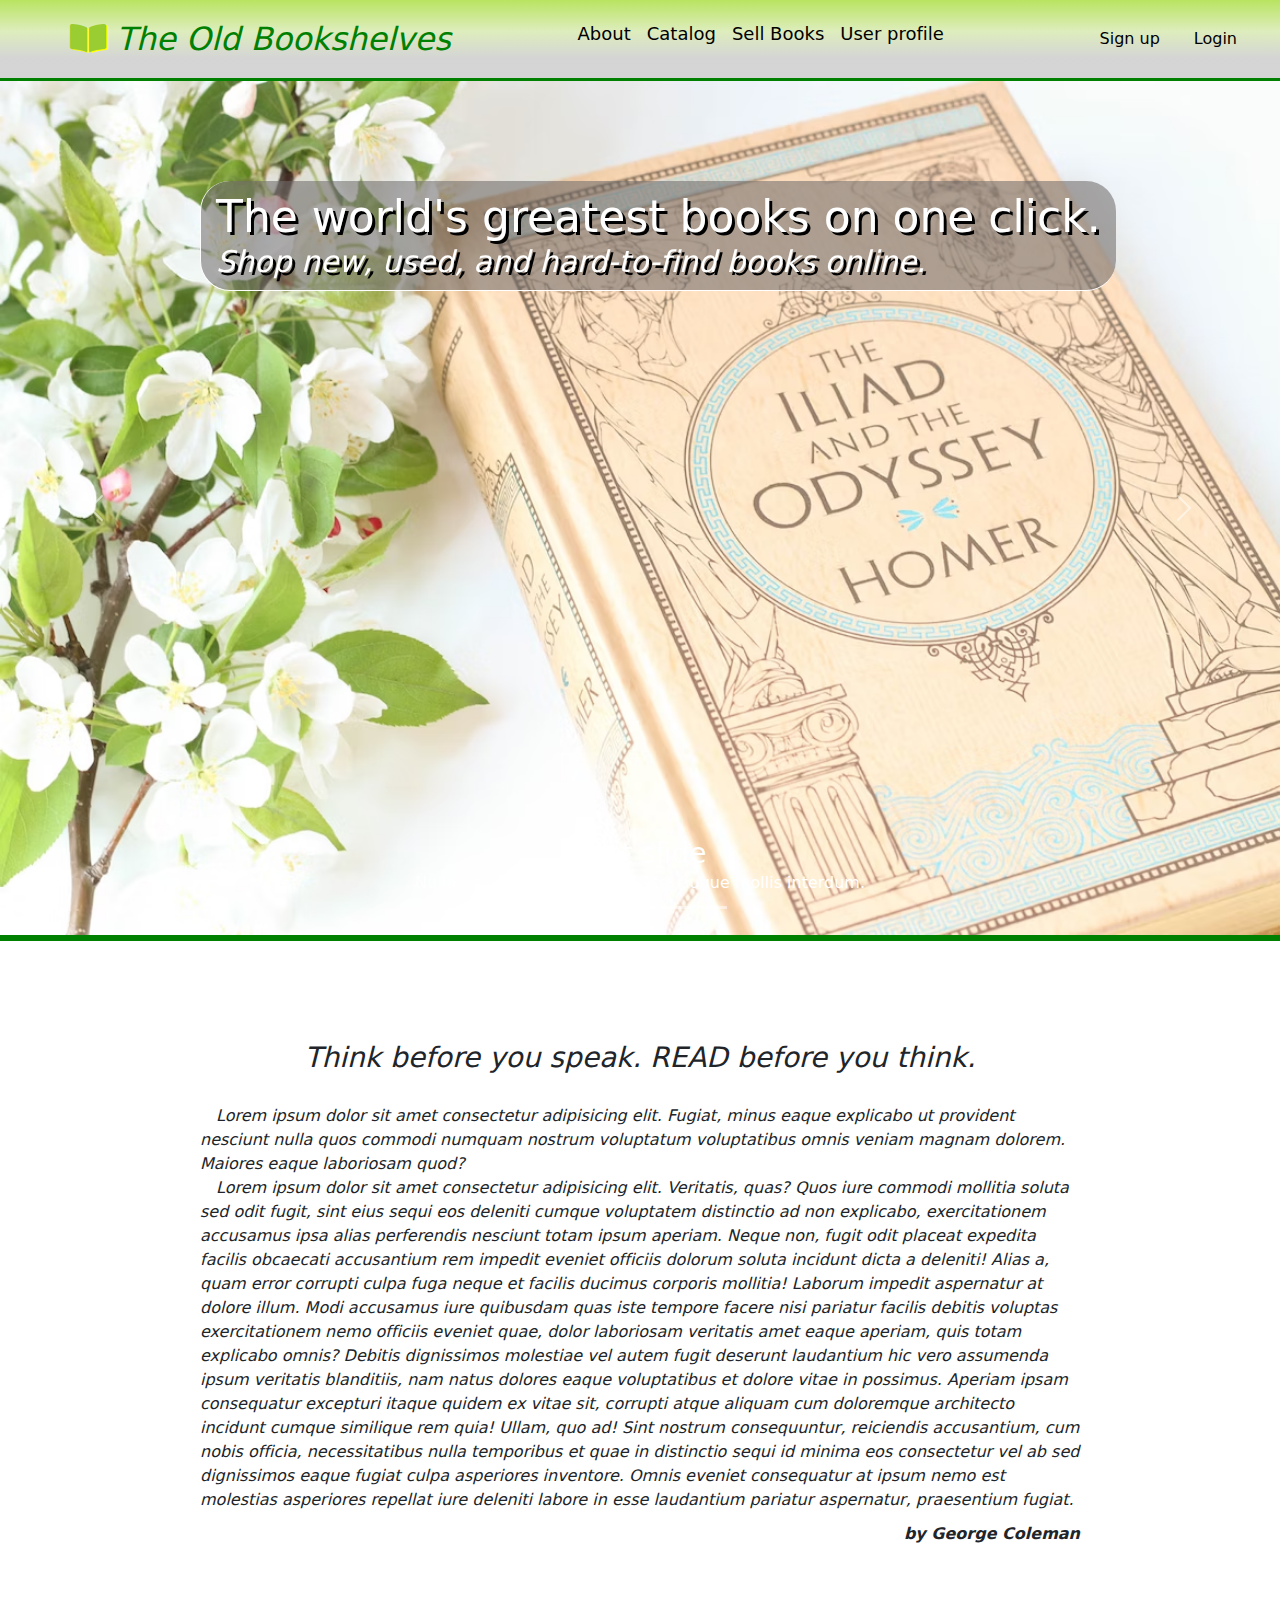
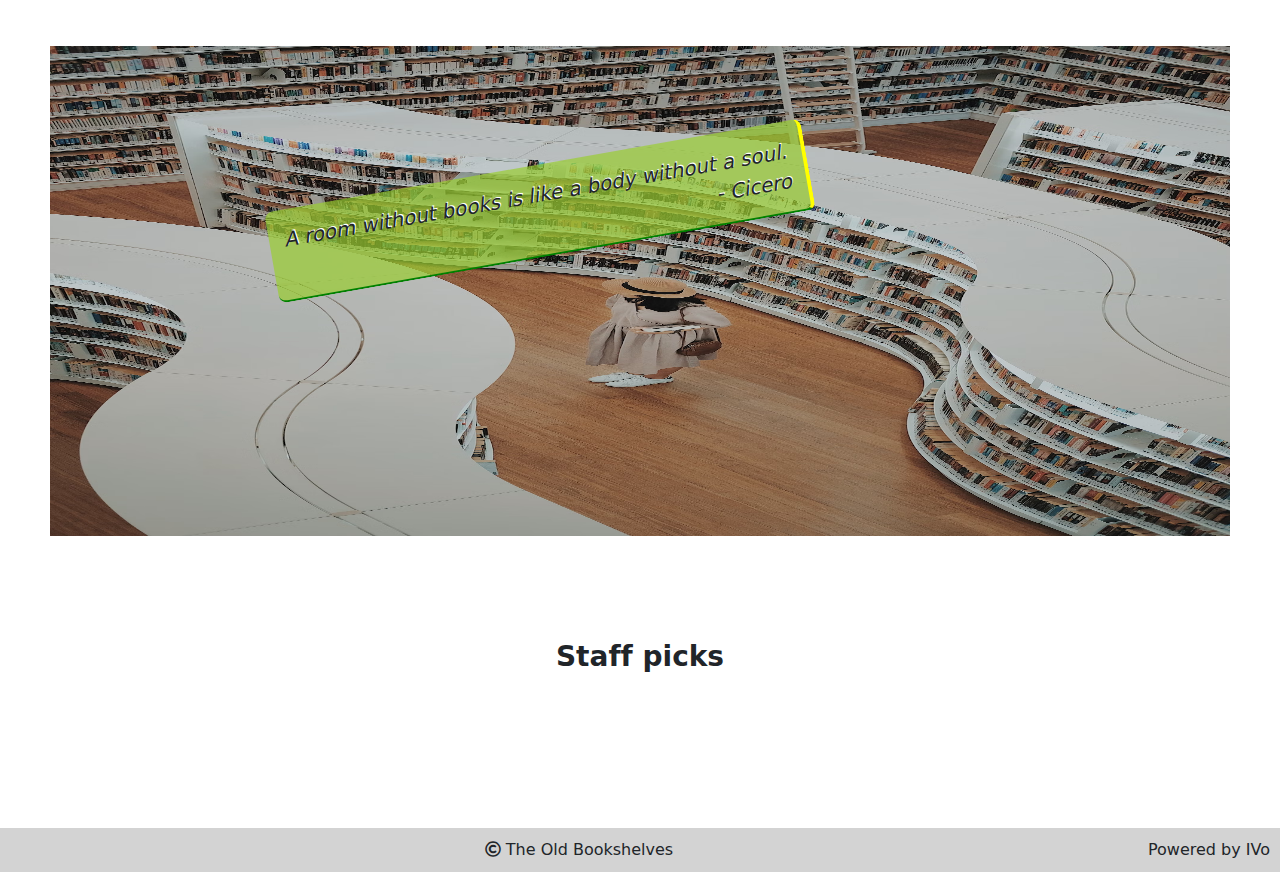
==== commit bb5ef370: "Version 4.0" ====
--- a/index.html
+++ b/index.html
@@ -199,8 +199,8 @@
             }
         }
     </style>
-    <link rel="stylesheet" href="styles.38bbe1267eaef82b.css" media="print" onload="this.media='all'"><noscript>
-        <link rel="stylesheet" href="styles.38bbe1267eaef82b.css">
+    <link rel="stylesheet" href="styles.7c5fb5f1714ca4a8.css" media="print" onload="this.media='all'"><noscript>
+        <link rel="stylesheet" href="styles.7c5fb5f1714ca4a8.css">
     </noscript>
     <script type="text/javascript">!function (n) { if ("/" === n.search[1]) { var a = n.search.slice(1).split("&").map((function (n) { return n.replace(/~and~/g, "&") })).join("?"); window.history.replaceState(null, null, n.pathname.slice(0, -1) + a + n.hash) } }(window.location)
     </script>
@@ -208,9 +208,9 @@
 
 <body>
     <app-root></app-root>
-    <script src="runtime.c645698a38aec2f5.js" type="module"></script>
+    <script src="runtime.fa1d76378227a32b.js" type="module"></script>
     <script src="polyfills.8c36510d1ab90177.js" type="module"></script>
-    <script src="main.5e93107436566a9f.js" type="module"></script>
+    <script src="main.6f9286fc18c77e1e.js" type="module"></script>
 </body>
 
 </html>--- a/styles.7c5fb5f1714ca4a8.css
+++ b/styles.7c5fb5f1714ca4a8.css
@@ -0,0 +1,5 @@
+@import"https://use.fontawesome.com/releases/v5.10.2/css/all.css";@charset "UTF-8";/*!
+* Bootstrap  v5.3.1 (https://getbootstrap.com/)
+* Copyright 2011-2023 The Bootstrap Authors
+* Licensed under MIT (https://github.com/twbs/bootstrap/blob/main/LICENSE)
+*/:root,[data-bs-theme=light]{--bs-blue:#0d6efd;--bs-indigo:#6610f2;--bs-purple:#6f42c1;--bs-pink:#d63384;--bs-red:#dc3545;--bs-orange:#fd7e14;--bs-yellow:#ffc107;--bs-green:#198754;--bs-teal:#20c997;--bs-cyan:#0dcaf0;--bs-black:#000;--bs-white:#fff;--bs-gray:#6c757d;--bs-gray-dark:#343a40;--bs-gray-100:#f8f9fa;--bs-gray-200:#e9ecef;--bs-gray-300:#dee2e6;--bs-gray-400:#ced4da;--bs-gray-500:#adb5bd;--bs-gray-600:#6c757d;--bs-gray-700:#495057;--bs-gray-800:#343a40;--bs-gray-900:#212529;--bs-primary:#0d6efd;--bs-secondary:#6c757d;--bs-success:#198754;--bs-info:#0dcaf0;--bs-warning:#ffc107;--bs-danger:#dc3545;--bs-light:#f8f9fa;--bs-dark:#212529;--bs-primary-rgb:13,110,253;--bs-secondary-rgb:108,117,125;--bs-success-rgb:25,135,84;--bs-info-rgb:13,202,240;--bs-warning-rgb:255,193,7;--bs-danger-rgb:220,53,69;--bs-light-rgb:248,249,250;--bs-dark-rgb:33,37,41;--bs-primary-text-emphasis:#052c65;--bs-secondary-text-emphasis:#2b2f32;--bs-success-text-emphasis:#0a3622;--bs-info-text-emphasis:#055160;--bs-warning-text-emphasis:#664d03;--bs-danger-text-emphasis:#58151c;--bs-light-text-emphasis:#495057;--bs-dark-text-emphasis:#495057;--bs-primary-bg-subtle:#cfe2ff;--bs-secondary-bg-subtle:#e2e3e5;--bs-success-bg-subtle:#d1e7dd;--bs-info-bg-subtle:#cff4fc;--bs-warning-bg-subtle:#fff3cd;--bs-danger-bg-subtle:#f8d7da;--bs-light-bg-subtle:#fcfcfd;--bs-dark-bg-subtle:#ced4da;--bs-primary-border-subtle:#9ec5fe;--bs-secondary-border-subtle:#c4c8cb;--bs-success-border-subtle:#a3cfbb;--bs-info-border-subtle:#9eeaf9;--bs-warning-border-subtle:#ffe69c;--bs-danger-border-subtle:#f1aeb5;--bs-light-border-subtle:#e9ecef;--bs-dark-border-subtle:#adb5bd;--bs-white-rgb:255,255,255;--bs-black-rgb:0,0,0;--bs-font-sans-serif:system-ui,-apple-system,"Segoe UI",Roboto,"Helvetica Neue","Noto Sans","Liberation Sans",Arial,sans-serif,"Apple Color Emoji","Segoe UI Emoji","Segoe UI Symbol","Noto Color Emoji";--bs-font-monospace:SFMono-Regular,Menlo,Monaco,Consolas,"Liberation Mono","Courier New",monospace;--bs-gradient:linear-gradient(180deg, rgba(255, 255, 255, .15), rgba(255, 255, 255, 0));--bs-body-font-family:var(--bs-font-sans-serif);--bs-body-font-size:1rem;--bs-body-font-weight:400;--bs-body-line-height:1.5;--bs-body-color:#212529;--bs-body-color-rgb:33,37,41;--bs-body-bg:#fff;--bs-body-bg-rgb:255,255,255;--bs-emphasis-color:#000;--bs-emphasis-color-rgb:0,0,0;--bs-secondary-color:rgba(33, 37, 41, .75);--bs-secondary-color-rgb:33,37,41;--bs-secondary-bg:#e9ecef;--bs-secondary-bg-rgb:233,236,239;--bs-tertiary-color:rgba(33, 37, 41, .5);--bs-tertiary-color-rgb:33,37,41;--bs-tertiary-bg:#f8f9fa;--bs-tertiary-bg-rgb:248,249,250;--bs-heading-color:inherit;--bs-link-color:#0d6efd;--bs-link-color-rgb:13,110,253;--bs-link-decoration:underline;--bs-link-hover-color:#0a58ca;--bs-link-hover-color-rgb:10,88,202;--bs-code-color:#d63384;--bs-highlight-bg:#fff3cd;--bs-border-width:1px;--bs-border-style:solid;--bs-border-color:#dee2e6;--bs-border-color-translucent:rgba(0, 0, 0, .175);--bs-border-radius:.375rem;--bs-border-radius-sm:.25rem;--bs-border-radius-lg:.5rem;--bs-border-radius-xl:1rem;--bs-border-radius-xxl:2rem;--bs-border-radius-2xl:var(--bs-border-radius-xxl);--bs-border-radius-pill:50rem;--bs-box-shadow:0 .5rem 1rem rgba(0, 0, 0, .15);--bs-box-shadow-sm:0 .125rem .25rem rgba(0, 0, 0, .075);--bs-box-shadow-lg:0 1rem 3rem rgba(0, 0, 0, .175);--bs-box-shadow-inset:inset 0 1px 2px rgba(0, 0, 0, .075);--bs-focus-ring-width:.25rem;--bs-focus-ring-opacity:.25;--bs-focus-ring-color:rgba(13, 110, 253, .25);--bs-form-valid-color:#198754;--bs-form-valid-border-color:#198754;--bs-form-invalid-color:#dc3545;--bs-form-invalid-border-color:#dc3545}[data-bs-theme=dark]{color-scheme:dark;--bs-body-color:#dee2e6;--bs-body-color-rgb:222,226,230;--bs-body-bg:#212529;--bs-body-bg-rgb:33,37,41;--bs-emphasis-color:#fff;--bs-emphasis-color-rgb:255,255,255;--bs-secondary-color:rgba(222, 226, 230, .75);--bs-secondary-color-rgb:222,226,230;--bs-secondary-bg:#343a40;--bs-secondary-bg-rgb:52,58,64;--bs-tertiary-color:rgba(222, 226, 230, .5);--bs-tertiary-color-rgb:222,226,230;--bs-tertiary-bg:#2b3035;--bs-tertiary-bg-rgb:43,48,53;--bs-primary-text-emphasis:#6ea8fe;--bs-secondary-text-emphasis:#a7acb1;--bs-success-text-emphasis:#75b798;--bs-info-text-emphasis:#6edff6;--bs-warning-text-emphasis:#ffda6a;--bs-danger-text-emphasis:#ea868f;--bs-light-text-emphasis:#f8f9fa;--bs-dark-text-emphasis:#dee2e6;--bs-primary-bg-subtle:#031633;--bs-secondary-bg-subtle:#161719;--bs-success-bg-subtle:#051b11;--bs-info-bg-subtle:#032830;--bs-warning-bg-subtle:#332701;--bs-danger-bg-subtle:#2c0b0e;--bs-light-bg-subtle:#343a40;--bs-dark-bg-subtle:#1a1d20;--bs-primary-border-subtle:#084298;--bs-secondary-border-subtle:#41464b;--bs-success-border-subtle:#0f5132;--bs-info-border-subtle:#087990;--bs-warning-border-subtle:#997404;--bs-danger-border-subtle:#842029;--bs-light-border-subtle:#495057;--bs-dark-border-subtle:#343a40;--bs-heading-color:inherit;--bs-link-color:#6ea8fe;--bs-link-hover-color:#8bb9fe;--bs-link-color-rgb:110,168,254;--bs-link-hover-color-rgb:139,185,254;--bs-code-color:#e685b5;--bs-border-color:#495057;--bs-border-color-translucent:rgba(255, 255, 255, .15);--bs-form-valid-color:#75b798;--bs-form-valid-border-color:#75b798;--bs-form-invalid-color:#ea868f;--bs-form-invalid-border-color:#ea868f}*,:after,:before{box-sizing:border-box}@media (prefers-reduced-motion:no-preference){:root{scroll-behavior:smooth}}body{margin:0;font-family:var(--bs-body-font-family);font-size:var(--bs-body-font-size);font-weight:var(--bs-body-font-weight);line-height:var(--bs-body-line-height);color:var(--bs-body-color);text-align:var(--bs-body-text-align);background-color:var(--bs-body-bg);-webkit-text-size-adjust:100%;-webkit-tap-highlight-color:transparent}hr{margin:1rem 0;color:inherit;border:0;border-top:var(--bs-border-width) solid;opacity:.25}.h1,.h2,.h3,.h4,.h5,.h6,h1,h2,h3,h4,h5,h6{margin-top:0;margin-bottom:.5rem;font-weight:500;line-height:1.2;color:var(--bs-heading-color)}.h1,h1{font-size:calc(1.375rem + 1.5vw)}@media (min-width:1200px){.h1,h1{font-size:2.5rem}}.h2,h2{font-size:calc(1.325rem + .9vw)}@media (min-width:1200px){.h2,h2{font-size:2rem}}.h3,h3{font-size:calc(1.3rem + .6vw)}@media (min-width:1200px){.h3,h3{font-size:1.75rem}}.h4,h4{font-size:calc(1.275rem + .3vw)}@media (min-width:1200px){.h4,h4{font-size:1.5rem}}.h5,h5{font-size:1.25rem}.h6,h6{font-size:1rem}p{margin-top:0;margin-bottom:1rem}abbr[title]{-webkit-text-decoration:underline dotted;text-decoration:underline dotted;cursor:help;-webkit-text-decoration-skip-ink:none;text-decoration-skip-ink:none}address{margin-bottom:1rem;font-style:normal;line-height:inherit}ol,ul{padding-left:2rem}dl,ol,ul{margin-top:0;margin-bottom:1rem}ol ol,ol ul,ul ol,ul ul{margin-bottom:0}dt{font-weight:700}dd{margin-bottom:.5rem;margin-left:0}blockquote{margin:0 0 1rem}b,strong{font-weight:bolder}.small,small{font-size:.875em}.mark,mark{padding:.1875em;background-color:var(--bs-highlight-bg)}sub,sup{position:relative;font-size:.75em;line-height:0;vertical-align:baseline}sub{bottom:-.25em}sup{top:-.5em}a{color:rgba(var(--bs-link-color-rgb),var(--bs-link-opacity,1));text-decoration:underline}a:hover{--bs-link-color-rgb:var(--bs-link-hover-color-rgb)}a:not([href]):not([class]),a:not([href]):not([class]):hover{color:inherit;text-decoration:none}code,kbd,pre,samp{font-family:var(--bs-font-monospace);font-size:1em}pre{display:block;margin-top:0;margin-bottom:1rem;overflow:auto;font-size:.875em}pre code{font-size:inherit;color:inherit;word-break:normal}code{font-size:.875em;color:var(--bs-code-color);word-wrap:break-word}a>code{color:inherit}kbd{padding:.1875rem .375rem;font-size:.875em;color:var(--bs-body-bg);background-color:var(--bs-body-color);border-radius:.25rem}kbd kbd{padding:0;font-size:1em}figure{margin:0 0 1rem}img,svg{vertical-align:middle}table{caption-side:bottom;border-collapse:collapse}caption{padding-top:.5rem;padding-bottom:.5rem;color:var(--bs-secondary-color);text-align:left}th{text-align:inherit;text-align:-webkit-match-parent}tbody,td,tfoot,th,thead,tr{border-color:inherit;border-style:solid;border-width:0}label{display:inline-block}button{border-radius:0}button:focus:not(:focus-visible){outline:0}button,input,optgroup,select,textarea{margin:0;font-family:inherit;font-size:inherit;line-height:inherit}button,select{text-transform:none}[role=button]{cursor:pointer}select{word-wrap:normal}select:disabled{opacity:1}[list]:not([type=date]):not([type=datetime-local]):not([type=month]):not([type=week]):not([type=time])::-webkit-calendar-picker-indicator{display:none!important}[type=button],[type=reset],[type=submit],button{-webkit-appearance:button}[type=button]:not(:disabled),[type=reset]:not(:disabled),[type=submit]:not(:disabled),button:not(:disabled){cursor:pointer}::-moz-focus-inner{padding:0;border-style:none}textarea{resize:vertical}fieldset{min-width:0;padding:0;margin:0;border:0}legend{float:left;width:100%;padding:0;margin-bottom:.5rem;font-size:calc(1.275rem + .3vw);line-height:inherit}@media (min-width:1200px){legend{font-size:1.5rem}}legend+*{clear:left}::-webkit-datetime-edit-day-field,::-webkit-datetime-edit-fields-wrapper,::-webkit-datetime-edit-hour-field,::-webkit-datetime-edit-minute,::-webkit-datetime-edit-month-field,::-webkit-datetime-edit-text,::-webkit-datetime-edit-year-field{padding:0}::-webkit-inner-spin-button{height:auto}[type=search]{-webkit-appearance:textfield;outline-offset:-2px}::-webkit-search-decoration{-webkit-appearance:none}::-webkit-color-swatch-wrapper{padding:0}::file-selector-button{font:inherit;-webkit-appearance:button}output{display:inline-block}iframe{border:0}summary{display:list-item;cursor:pointer}progress{vertical-align:baseline}[hidden]{display:none!important}.lead{font-size:1.25rem;font-weight:300}.display-1{font-size:calc(1.625rem + 4.5vw);font-weight:300;line-height:1.2}@media (min-width:1200px){.display-1{font-size:5rem}}.display-2{font-size:calc(1.575rem + 3.9vw);font-weight:300;line-height:1.2}@media (min-width:1200px){.display-2{font-size:4.5rem}}.display-3{font-size:calc(1.525rem + 3.3vw);font-weight:300;line-height:1.2}@media (min-width:1200px){.display-3{font-size:4rem}}.display-4{font-size:calc(1.475rem + 2.7vw);font-weight:300;line-height:1.2}@media (min-width:1200px){.display-4{font-size:3.5rem}}.display-5{font-size:calc(1.425rem + 2.1vw);font-weight:300;line-height:1.2}@media (min-width:1200px){.display-5{font-size:3rem}}.display-6{font-size:calc(1.375rem + 1.5vw);font-weight:300;line-height:1.2}@media (min-width:1200px){.display-6{font-size:2.5rem}}.list-unstyled,.list-inline{padding-left:0;list-style:none}.list-inline-item{display:inline-block}.list-inline-item:not(:last-child){margin-right:.5rem}.initialism{font-size:.875em;text-transform:uppercase}.blockquote{margin-bottom:1rem;font-size:1.25rem}.blockquote>:last-child{margin-bottom:0}.blockquote-footer{margin-top:-1rem;margin-bottom:1rem;font-size:.875em;color:#6c757d}.blockquote-footer:before{content:"\2014\a0"}.img-fluid{max-width:100%;height:auto}.img-thumbnail{padding:.25rem;background-color:var(--bs-body-bg);border:var(--bs-border-width) solid var(--bs-border-color);border-radius:var(--bs-border-radius);max-width:100%;height:auto}.figure{display:inline-block}.figure-img{margin-bottom:.5rem;line-height:1}.figure-caption{font-size:.875em;color:var(--bs-secondary-color)}.container,.container-fluid,.container-lg,.container-md,.container-sm,.container-xl,.container-xxl{--bs-gutter-x:1.5rem;--bs-gutter-y:0;width:100%;padding-right:calc(var(--bs-gutter-x) * .5);padding-left:calc(var(--bs-gutter-x) * .5);margin-right:auto;margin-left:auto}@media (min-width:576px){.container,.container-sm{max-width:540px}}@media (min-width:768px){.container,.container-md,.container-sm{max-width:720px}}@media (min-width:992px){.container,.container-lg,.container-md,.container-sm{max-width:960px}}@media (min-width:1200px){.container,.container-lg,.container-md,.container-sm,.container-xl{max-width:1140px}}@media (min-width:1400px){.container,.container-lg,.container-md,.container-sm,.container-xl,.container-xxl{max-width:1320px}}:root{--bs-breakpoint-xs:0;--bs-breakpoint-sm:576px;--bs-breakpoint-md:768px;--bs-breakpoint-lg:992px;--bs-breakpoint-xl:1200px;--bs-breakpoint-xxl:1400px}.row{--bs-gutter-x:1.5rem;--bs-gutter-y:0;display:flex;flex-wrap:wrap;margin-top:calc(-1 * var(--bs-gutter-y));margin-right:calc(-.5 * var(--bs-gutter-x));margin-left:calc(-.5 * var(--bs-gutter-x))}.row>*{flex-shrink:0;width:100%;max-width:100%;padding-right:calc(var(--bs-gutter-x) * .5);padding-left:calc(var(--bs-gutter-x) * .5);margin-top:var(--bs-gutter-y)}.col{flex:1 0 0%}.row-cols-auto>*{flex:0 0 auto;width:auto}.row-cols-1>*{flex:0 0 auto;width:100%}.row-cols-2>*{flex:0 0 auto;width:50%}.row-cols-3>*{flex:0 0 auto;width:33.3333333333%}.row-cols-4>*{flex:0 0 auto;width:25%}.row-cols-5>*{flex:0 0 auto;width:20%}.row-cols-6>*{flex:0 0 auto;width:16.6666666667%}.col-auto{flex:0 0 auto;width:auto}.col-1{flex:0 0 auto;width:8.33333333%}.col-2{flex:0 0 auto;width:16.66666667%}.col-3{flex:0 0 auto;width:25%}.col-4{flex:0 0 auto;width:33.33333333%}.col-5{flex:0 0 auto;width:41.66666667%}.col-6{flex:0 0 auto;width:50%}.col-7{flex:0 0 auto;width:58.33333333%}.col-8{flex:0 0 auto;width:66.66666667%}.col-9{flex:0 0 auto;width:75%}.col-10{flex:0 0 auto;width:83.33333333%}.col-11{flex:0 0 auto;width:91.66666667%}.col-12{flex:0 0 auto;width:100%}.offset-1{margin-left:8.33333333%}.offset-2{margin-left:16.66666667%}.offset-3{margin-left:25%}.offset-4{margin-left:33.33333333%}.offset-5{margin-left:41.66666667%}.offset-6{margin-left:50%}.offset-7{margin-left:58.33333333%}.offset-8{margin-left:66.66666667%}.offset-9{margin-left:75%}.offset-10{margin-left:83.33333333%}.offset-11{margin-left:91.66666667%}.g-0,.gx-0{--bs-gutter-x:0}.g-0,.gy-0{--bs-gutter-y:0}.g-1,.gx-1{--bs-gutter-x:.25rem}.g-1,.gy-1{--bs-gutter-y:.25rem}.g-2,.gx-2{--bs-gutter-x:.5rem}.g-2,.gy-2{--bs-gutter-y:.5rem}.g-3,.gx-3{--bs-gutter-x:1rem}.g-3,.gy-3{--bs-gutter-y:1rem}.g-4,.gx-4{--bs-gutter-x:1.5rem}.g-4,.gy-4{--bs-gutter-y:1.5rem}.g-5,.gx-5{--bs-gutter-x:3rem}.g-5,.gy-5{--bs-gutter-y:3rem}@media (min-width:576px){.col-sm{flex:1 0 0%}.row-cols-sm-auto>*{flex:0 0 auto;width:auto}.row-cols-sm-1>*{flex:0 0 auto;width:100%}.row-cols-sm-2>*{flex:0 0 auto;width:50%}.row-cols-sm-3>*{flex:0 0 auto;width:33.3333333333%}.row-cols-sm-4>*{flex:0 0 auto;width:25%}.row-cols-sm-5>*{flex:0 0 auto;width:20%}.row-cols-sm-6>*{flex:0 0 auto;width:16.6666666667%}.col-sm-auto{flex:0 0 auto;width:auto}.col-sm-1{flex:0 0 auto;width:8.33333333%}.col-sm-2{flex:0 0 auto;width:16.66666667%}.col-sm-3{flex:0 0 auto;width:25%}.col-sm-4{flex:0 0 auto;width:33.33333333%}.col-sm-5{flex:0 0 auto;width:41.66666667%}.col-sm-6{flex:0 0 auto;width:50%}.col-sm-7{flex:0 0 auto;width:58.33333333%}.col-sm-8{flex:0 0 auto;width:66.66666667%}.col-sm-9{flex:0 0 auto;width:75%}.col-sm-10{flex:0 0 auto;width:83.33333333%}.col-sm-11{flex:0 0 auto;width:91.66666667%}.col-sm-12{flex:0 0 auto;width:100%}.offset-sm-0{margin-left:0}.offset-sm-1{margin-left:8.33333333%}.offset-sm-2{margin-left:16.66666667%}.offset-sm-3{margin-left:25%}.offset-sm-4{margin-left:33.33333333%}.offset-sm-5{margin-left:41.66666667%}.offset-sm-6{margin-left:50%}.offset-sm-7{margin-left:58.33333333%}.offset-sm-8{margin-left:66.66666667%}.offset-sm-9{margin-left:75%}.offset-sm-10{margin-left:83.33333333%}.offset-sm-11{margin-left:91.66666667%}.g-sm-0,.gx-sm-0{--bs-gutter-x:0}.g-sm-0,.gy-sm-0{--bs-gutter-y:0}.g-sm-1,.gx-sm-1{--bs-gutter-x:.25rem}.g-sm-1,.gy-sm-1{--bs-gutter-y:.25rem}.g-sm-2,.gx-sm-2{--bs-gutter-x:.5rem}.g-sm-2,.gy-sm-2{--bs-gutter-y:.5rem}.g-sm-3,.gx-sm-3{--bs-gutter-x:1rem}.g-sm-3,.gy-sm-3{--bs-gutter-y:1rem}.g-sm-4,.gx-sm-4{--bs-gutter-x:1.5rem}.g-sm-4,.gy-sm-4{--bs-gutter-y:1.5rem}.g-sm-5,.gx-sm-5{--bs-gutter-x:3rem}.g-sm-5,.gy-sm-5{--bs-gutter-y:3rem}}@media (min-width:768px){.col-md{flex:1 0 0%}.row-cols-md-auto>*{flex:0 0 auto;width:auto}.row-cols-md-1>*{flex:0 0 auto;width:100%}.row-cols-md-2>*{flex:0 0 auto;width:50%}.row-cols-md-3>*{flex:0 0 auto;width:33.3333333333%}.row-cols-md-4>*{flex:0 0 auto;width:25%}.row-cols-md-5>*{flex:0 0 auto;width:20%}.row-cols-md-6>*{flex:0 0 auto;width:16.6666666667%}.col-md-auto{flex:0 0 auto;width:auto}.col-md-1{flex:0 0 auto;width:8.33333333%}.col-md-2{flex:0 0 auto;width:16.66666667%}.col-md-3{flex:0 0 auto;width:25%}.col-md-4{flex:0 0 auto;width:33.33333333%}.col-md-5{flex:0 0 auto;width:41.66666667%}.col-md-6{flex:0 0 auto;width:50%}.col-md-7{flex:0 0 auto;width:58.33333333%}.col-md-8{flex:0 0 auto;width:66.66666667%}.col-md-9{flex:0 0 auto;width:75%}.col-md-10{flex:0 0 auto;width:83.33333333%}.col-md-11{flex:0 0 auto;width:91.66666667%}.col-md-12{flex:0 0 auto;width:100%}.offset-md-0{margin-left:0}.offset-md-1{margin-left:8.33333333%}.offset-md-2{margin-left:16.66666667%}.offset-md-3{margin-left:25%}.offset-md-4{margin-left:33.33333333%}.offset-md-5{margin-left:41.66666667%}.offset-md-6{margin-left:50%}.offset-md-7{margin-left:58.33333333%}.offset-md-8{margin-left:66.66666667%}.offset-md-9{margin-left:75%}.offset-md-10{margin-left:83.33333333%}.offset-md-11{margin-left:91.66666667%}.g-md-0,.gx-md-0{--bs-gutter-x:0}.g-md-0,.gy-md-0{--bs-gutter-y:0}.g-md-1,.gx-md-1{--bs-gutter-x:.25rem}.g-md-1,.gy-md-1{--bs-gutter-y:.25rem}.g-md-2,.gx-md-2{--bs-gutter-x:.5rem}.g-md-2,.gy-md-2{--bs-gutter-y:.5rem}.g-md-3,.gx-md-3{--bs-gutter-x:1rem}.g-md-3,.gy-md-3{--bs-gutter-y:1rem}.g-md-4,.gx-md-4{--bs-gutter-x:1.5rem}.g-md-4,.gy-md-4{--bs-gutter-y:1.5rem}.g-md-5,.gx-md-5{--bs-gutter-x:3rem}.g-md-5,.gy-md-5{--bs-gutter-y:3rem}}@media (min-width:992px){.col-lg{flex:1 0 0%}.row-cols-lg-auto>*{flex:0 0 auto;width:auto}.row-cols-lg-1>*{flex:0 0 auto;width:100%}.row-cols-lg-2>*{flex:0 0 auto;width:50%}.row-cols-lg-3>*{flex:0 0 auto;width:33.3333333333%}.row-cols-lg-4>*{flex:0 0 auto;width:25%}.row-cols-lg-5>*{flex:0 0 auto;width:20%}.row-cols-lg-6>*{flex:0 0 auto;width:16.6666666667%}.col-lg-auto{flex:0 0 auto;width:auto}.col-lg-1{flex:0 0 auto;width:8.33333333%}.col-lg-2{flex:0 0 auto;width:16.66666667%}.col-lg-3{flex:0 0 auto;width:25%}.col-lg-4{flex:0 0 auto;width:33.33333333%}.col-lg-5{flex:0 0 auto;width:41.66666667%}.col-lg-6{flex:0 0 auto;width:50%}.col-lg-7{flex:0 0 auto;width:58.33333333%}.col-lg-8{flex:0 0 auto;width:66.66666667%}.col-lg-9{flex:0 0 auto;width:75%}.col-lg-10{flex:0 0 auto;width:83.33333333%}.col-lg-11{flex:0 0 auto;width:91.66666667%}.col-lg-12{flex:0 0 auto;width:100%}.offset-lg-0{margin-left:0}.offset-lg-1{margin-left:8.33333333%}.offset-lg-2{margin-left:16.66666667%}.offset-lg-3{margin-left:25%}.offset-lg-4{margin-left:33.33333333%}.offset-lg-5{margin-left:41.66666667%}.offset-lg-6{margin-left:50%}.offset-lg-7{margin-left:58.33333333%}.offset-lg-8{margin-left:66.66666667%}.offset-lg-9{margin-left:75%}.offset-lg-10{margin-left:83.33333333%}.offset-lg-11{margin-left:91.66666667%}.g-lg-0,.gx-lg-0{--bs-gutter-x:0}.g-lg-0,.gy-lg-0{--bs-gutter-y:0}.g-lg-1,.gx-lg-1{--bs-gutter-x:.25rem}.g-lg-1,.gy-lg-1{--bs-gutter-y:.25rem}.g-lg-2,.gx-lg-2{--bs-gutter-x:.5rem}.g-lg-2,.gy-lg-2{--bs-gutter-y:.5rem}.g-lg-3,.gx-lg-3{--bs-gutter-x:1rem}.g-lg-3,.gy-lg-3{--bs-gutter-y:1rem}.g-lg-4,.gx-lg-4{--bs-gutter-x:1.5rem}.g-lg-4,.gy-lg-4{--bs-gutter-y:1.5rem}.g-lg-5,.gx-lg-5{--bs-gutter-x:3rem}.g-lg-5,.gy-lg-5{--bs-gutter-y:3rem}}@media (min-width:1200px){.col-xl{flex:1 0 0%}.row-cols-xl-auto>*{flex:0 0 auto;width:auto}.row-cols-xl-1>*{flex:0 0 auto;width:100%}.row-cols-xl-2>*{flex:0 0 auto;width:50%}.row-cols-xl-3>*{flex:0 0 auto;width:33.3333333333%}.row-cols-xl-4>*{flex:0 0 auto;width:25%}.row-cols-xl-5>*{flex:0 0 auto;width:20%}.row-cols-xl-6>*{flex:0 0 auto;width:16.6666666667%}.col-xl-auto{flex:0 0 auto;width:auto}.col-xl-1{flex:0 0 auto;width:8.33333333%}.col-xl-2{flex:0 0 auto;width:16.66666667%}.col-xl-3{flex:0 0 auto;width:25%}.col-xl-4{flex:0 0 auto;width:33.33333333%}.col-xl-5{flex:0 0 auto;width:41.66666667%}.col-xl-6{flex:0 0 auto;width:50%}.col-xl-7{flex:0 0 auto;width:58.33333333%}.col-xl-8{flex:0 0 auto;width:66.66666667%}.col-xl-9{flex:0 0 auto;width:75%}.col-xl-10{flex:0 0 auto;width:83.33333333%}.col-xl-11{flex:0 0 auto;width:91.66666667%}.col-xl-12{flex:0 0 auto;width:100%}.offset-xl-0{margin-left:0}.offset-xl-1{margin-left:8.33333333%}.offset-xl-2{margin-left:16.66666667%}.offset-xl-3{margin-left:25%}.offset-xl-4{margin-left:33.33333333%}.offset-xl-5{margin-left:41.66666667%}.offset-xl-6{margin-left:50%}.offset-xl-7{margin-left:58.33333333%}.offset-xl-8{margin-left:66.66666667%}.offset-xl-9{margin-left:75%}.offset-xl-10{margin-left:83.33333333%}.offset-xl-11{margin-left:91.66666667%}.g-xl-0,.gx-xl-0{--bs-gutter-x:0}.g-xl-0,.gy-xl-0{--bs-gutter-y:0}.g-xl-1,.gx-xl-1{--bs-gutter-x:.25rem}.g-xl-1,.gy-xl-1{--bs-gutter-y:.25rem}.g-xl-2,.gx-xl-2{--bs-gutter-x:.5rem}.g-xl-2,.gy-xl-2{--bs-gutter-y:.5rem}.g-xl-3,.gx-xl-3{--bs-gutter-x:1rem}.g-xl-3,.gy-xl-3{--bs-gutter-y:1rem}.g-xl-4,.gx-xl-4{--bs-gutter-x:1.5rem}.g-xl-4,.gy-xl-4{--bs-gutter-y:1.5rem}.g-xl-5,.gx-xl-5{--bs-gutter-x:3rem}.g-xl-5,.gy-xl-5{--bs-gutter-y:3rem}}@media (min-width:1400px){.col-xxl{flex:1 0 0%}.row-cols-xxl-auto>*{flex:0 0 auto;width:auto}.row-cols-xxl-1>*{flex:0 0 auto;width:100%}.row-cols-xxl-2>*{flex:0 0 auto;width:50%}.row-cols-xxl-3>*{flex:0 0 auto;width:33.3333333333%}.row-cols-xxl-4>*{flex:0 0 auto;width:25%}.row-cols-xxl-5>*{flex:0 0 auto;width:20%}.row-cols-xxl-6>*{flex:0 0 auto;width:16.6666666667%}.col-xxl-auto{flex:0 0 auto;width:auto}.col-xxl-1{flex:0 0 auto;width:8.33333333%}.col-xxl-2{flex:0 0 auto;width:16.66666667%}.col-xxl-3{flex:0 0 auto;width:25%}.col-xxl-4{flex:0 0 auto;width:33.33333333%}.col-xxl-5{flex:0 0 auto;width:41.66666667%}.col-xxl-6{flex:0 0 auto;width:50%}.col-xxl-7{flex:0 0 auto;width:58.33333333%}.col-xxl-8{flex:0 0 auto;width:66.66666667%}.col-xxl-9{flex:0 0 auto;width:75%}.col-xxl-10{flex:0 0 auto;width:83.33333333%}.col-xxl-11{flex:0 0 auto;width:91.66666667%}.col-xxl-12{flex:0 0 auto;width:100%}.offset-xxl-0{margin-left:0}.offset-xxl-1{margin-left:8.33333333%}.offset-xxl-2{margin-left:16.66666667%}.offset-xxl-3{margin-left:25%}.offset-xxl-4{margin-left:33.33333333%}.offset-xxl-5{margin-left:41.66666667%}.offset-xxl-6{margin-left:50%}.offset-xxl-7{margin-left:58.33333333%}.offset-xxl-8{margin-left:66.66666667%}.offset-xxl-9{margin-left:75%}.offset-xxl-10{margin-left:83.33333333%}.offset-xxl-11{margin-left:91.66666667%}.g-xxl-0,.gx-xxl-0{--bs-gutter-x:0}.g-xxl-0,.gy-xxl-0{--bs-gutter-y:0}.g-xxl-1,.gx-xxl-1{--bs-gutter-x:.25rem}.g-xxl-1,.gy-xxl-1{--bs-gutter-y:.25rem}.g-xxl-2,.gx-xxl-2{--bs-gutter-x:.5rem}.g-xxl-2,.gy-xxl-2{--bs-gutter-y:.5rem}.g-xxl-3,.gx-xxl-3{--bs-gutter-x:1rem}.g-xxl-3,.gy-xxl-3{--bs-gutter-y:1rem}.g-xxl-4,.gx-xxl-4{--bs-gutter-x:1.5rem}.g-xxl-4,.gy-xxl-4{--bs-gutter-y:1.5rem}.g-xxl-5,.gx-xxl-5{--bs-gutter-x:3rem}.g-xxl-5,.gy-xxl-5{--bs-gutter-y:3rem}}.table{--bs-table-color-type:initial;--bs-table-bg-type:initial;--bs-table-color-state:initial;--bs-table-bg-state:initial;--bs-table-color:var(--bs-body-color);--bs-table-bg:var(--bs-body-bg);--bs-table-border-color:var(--bs-border-color);--bs-table-accent-bg:transparent;--bs-table-striped-color:var(--bs-body-color);--bs-table-striped-bg:rgba(0, 0, 0, .05);--bs-table-active-color:var(--bs-body-color);--bs-table-active-bg:rgba(0, 0, 0, .1);--bs-table-hover-color:var(--bs-body-color);--bs-table-hover-bg:rgba(0, 0, 0, .075);width:100%;margin-bottom:1rem;vertical-align:top;border-color:var(--bs-table-border-color)}.table>:not(caption)>*>*{padding:.5rem;color:var(--bs-table-color-state,var(--bs-table-color-type,var(--bs-table-color)));background-color:var(--bs-table-bg);border-bottom-width:var(--bs-border-width);box-shadow:inset 0 0 0 9999px var(--bs-table-bg-state,var(--bs-table-bg-type,var(--bs-table-accent-bg)))}.table>tbody{vertical-align:inherit}.table>thead{vertical-align:bottom}.table-group-divider{border-top:calc(var(--bs-border-width) * 2) solid currentcolor}.caption-top{caption-side:top}.table-sm>:not(caption)>*>*{padding:.25rem}.table-bordered>:not(caption)>*{border-width:var(--bs-border-width) 0}.table-bordered>:not(caption)>*>*{border-width:0 var(--bs-border-width)}.table-borderless>:not(caption)>*>*{border-bottom-width:0}.table-borderless>:not(:first-child){border-top-width:0}.table-striped>tbody>tr:nth-of-type(odd)>*{--bs-table-color-type:var(--bs-table-striped-color);--bs-table-bg-type:var(--bs-table-striped-bg)}.table-striped-columns>:not(caption)>tr>:nth-child(2n){--bs-table-color-type:var(--bs-table-striped-color);--bs-table-bg-type:var(--bs-table-striped-bg)}.table-active{--bs-table-color-state:var(--bs-table-active-color);--bs-table-bg-state:var(--bs-table-active-bg)}.table-hover>tbody>tr:hover>*{--bs-table-color-state:var(--bs-table-hover-color);--bs-table-bg-state:var(--bs-table-hover-bg)}.table-primary{--bs-table-color:#000;--bs-table-bg:#cfe2ff;--bs-table-border-color:#bacbe6;--bs-table-striped-bg:#c5d7f2;--bs-table-striped-color:#000;--bs-table-active-bg:#bacbe6;--bs-table-active-color:#000;--bs-table-hover-bg:#bfd1ec;--bs-table-hover-color:#000;color:var(--bs-table-color);border-color:var(--bs-table-border-color)}.table-secondary{--bs-table-color:#000;--bs-table-bg:#e2e3e5;--bs-table-border-color:#cbccce;--bs-table-striped-bg:#d7d8da;--bs-table-striped-color:#000;--bs-table-active-bg:#cbccce;--bs-table-active-color:#000;--bs-table-hover-bg:#d1d2d4;--bs-table-hover-color:#000;color:var(--bs-table-color);border-color:var(--bs-table-border-color)}.table-success{--bs-table-color:#000;--bs-table-bg:#d1e7dd;--bs-table-border-color:#bcd0c7;--bs-table-striped-bg:#c7dbd2;--bs-table-striped-color:#000;--bs-table-active-bg:#bcd0c7;--bs-table-active-color:#000;--bs-table-hover-bg:#c1d6cc;--bs-table-hover-color:#000;color:var(--bs-table-color);border-color:var(--bs-table-border-color)}.table-info{--bs-table-color:#000;--bs-table-bg:#cff4fc;--bs-table-border-color:#badce3;--bs-table-striped-bg:#c5e8ef;--bs-table-striped-color:#000;--bs-table-active-bg:#badce3;--bs-table-active-color:#000;--bs-table-hover-bg:#bfe2e9;--bs-table-hover-color:#000;color:var(--bs-table-color);border-color:var(--bs-table-border-color)}.table-warning{--bs-table-color:#000;--bs-table-bg:#fff3cd;--bs-table-border-color:#e6dbb9;--bs-table-striped-bg:#f2e7c3;--bs-table-striped-color:#000;--bs-table-active-bg:#e6dbb9;--bs-table-active-color:#000;--bs-table-hover-bg:#ece1be;--bs-table-hover-color:#000;color:var(--bs-table-color);border-color:var(--bs-table-border-color)}.table-danger{--bs-table-color:#000;--bs-table-bg:#f8d7da;--bs-table-border-color:#dfc2c4;--bs-table-striped-bg:#eccccf;--bs-table-striped-color:#000;--bs-table-active-bg:#dfc2c4;--bs-table-active-color:#000;--bs-table-hover-bg:#e5c7ca;--bs-table-hover-color:#000;color:var(--bs-table-color);border-color:var(--bs-table-border-color)}.table-light{--bs-table-color:#000;--bs-table-bg:#f8f9fa;--bs-table-border-color:#dfe0e1;--bs-table-striped-bg:#ecedee;--bs-table-striped-color:#000;--bs-table-active-bg:#dfe0e1;--bs-table-active-color:#000;--bs-table-hover-bg:#e5e6e7;--bs-table-hover-color:#000;color:var(--bs-table-color);border-color:var(--bs-table-border-color)}.table-dark{--bs-table-color:#fff;--bs-table-bg:#212529;--bs-table-border-color:#373b3e;--bs-table-striped-bg:#2c3034;--bs-table-striped-color:#fff;--bs-table-active-bg:#373b3e;--bs-table-active-color:#fff;--bs-table-hover-bg:#323539;--bs-table-hover-color:#fff;color:var(--bs-table-color);border-color:var(--bs-table-border-color)}.table-responsive{overflow-x:auto;-webkit-overflow-scrolling:touch}@media (max-width:575.98px){.table-responsive-sm{overflow-x:auto;-webkit-overflow-scrolling:touch}}@media (max-width:767.98px){.table-responsive-md{overflow-x:auto;-webkit-overflow-scrolling:touch}}@media (max-width:991.98px){.table-responsive-lg{overflow-x:auto;-webkit-overflow-scrolling:touch}}@media (max-width:1199.98px){.table-responsive-xl{overflow-x:auto;-webkit-overflow-scrolling:touch}}@media (max-width:1399.98px){.table-responsive-xxl{overflow-x:auto;-webkit-overflow-scrolling:touch}}.form-label{margin-bottom:.5rem}.col-form-label{padding-top:calc(.375rem + var(--bs-border-width));padding-bottom:calc(.375rem + var(--bs-border-width));margin-bottom:0;font-size:inherit;line-height:1.5}.col-form-label-lg{padding-top:calc(.5rem + var(--bs-border-width));padding-bottom:calc(.5rem + var(--bs-border-width));font-size:1.25rem}.col-form-label-sm{padding-top:calc(.25rem + var(--bs-border-width));padding-bottom:calc(.25rem + var(--bs-border-width));font-size:.875rem}.form-text{margin-top:.25rem;font-size:.875em;color:var(--bs-secondary-color)}.form-control{display:block;width:100%;padding:.375rem .75rem;font-size:1rem;font-weight:400;line-height:1.5;color:var(--bs-body-color);-webkit-appearance:none;appearance:none;background-color:var(--bs-body-bg);background-clip:padding-box;border:var(--bs-border-width) solid var(--bs-border-color);border-radius:var(--bs-border-radius);transition:border-color .15s ease-in-out,box-shadow .15s ease-in-out}@media (prefers-reduced-motion:reduce){.form-control{transition:none}}.form-control[type=file]{overflow:hidden}.form-control[type=file]:not(:disabled):not([readonly]){cursor:pointer}.form-control:focus{color:var(--bs-body-color);background-color:var(--bs-body-bg);border-color:#86b7fe;outline:0;box-shadow:0 0 0 .25rem #0d6efd40}.form-control::-webkit-date-and-time-value{min-width:85px;height:1.5em;margin:0}.form-control::-webkit-datetime-edit{display:block;padding:0}.form-control::placeholder{color:var(--bs-secondary-color);opacity:1}.form-control:disabled{background-color:var(--bs-secondary-bg);opacity:1}.form-control::file-selector-button{padding:.375rem .75rem;margin:-.375rem -.75rem;margin-inline-end:.75rem;color:var(--bs-body-color);background-color:var(--bs-tertiary-bg);pointer-events:none;border-color:inherit;border-style:solid;border-width:0;border-inline-end-width:var(--bs-border-width);border-radius:0;transition:color .15s ease-in-out,background-color .15s ease-in-out,border-color .15s ease-in-out,box-shadow .15s ease-in-out}@media (prefers-reduced-motion:reduce){.form-control::file-selector-button{transition:none}}.form-control:hover:not(:disabled):not([readonly])::file-selector-button{background-color:var(--bs-secondary-bg)}.form-control-plaintext{display:block;width:100%;padding:.375rem 0;margin-bottom:0;line-height:1.5;color:var(--bs-body-color);background-color:transparent;border:solid transparent;border-width:var(--bs-border-width) 0}.form-control-plaintext:focus{outline:0}.form-control-plaintext.form-control-lg,.form-control-plaintext.form-control-sm{padding-right:0;padding-left:0}.form-control-sm{min-height:calc(1.5em + .5rem + calc(var(--bs-border-width) * 2));padding:.25rem .5rem;font-size:.875rem;border-radius:var(--bs-border-radius-sm)}.form-control-sm::file-selector-button{padding:.25rem .5rem;margin:-.25rem -.5rem;margin-inline-end:.5rem}.form-control-lg{min-height:calc(1.5em + 1rem + calc(var(--bs-border-width) * 2));padding:.5rem 1rem;font-size:1.25rem;border-radius:var(--bs-border-radius-lg)}.form-control-lg::file-selector-button{padding:.5rem 1rem;margin:-.5rem -1rem;margin-inline-end:1rem}textarea.form-control{min-height:calc(1.5em + .75rem + calc(var(--bs-border-width) * 2))}textarea.form-control-sm{min-height:calc(1.5em + .5rem + calc(var(--bs-border-width) * 2))}textarea.form-control-lg{min-height:calc(1.5em + 1rem + calc(var(--bs-border-width) * 2))}.form-control-color{width:3rem;height:calc(1.5em + .75rem + calc(var(--bs-border-width) * 2));padding:.375rem}.form-control-color:not(:disabled):not([readonly]){cursor:pointer}.form-control-color::-moz-color-swatch{border:0!important;border-radius:var(--bs-border-radius)}.form-control-color::-webkit-color-swatch{border:0!important;border-radius:var(--bs-border-radius)}.form-control-color.form-control-sm{height:calc(1.5em + .5rem + calc(var(--bs-border-width) * 2))}.form-control-color.form-control-lg{height:calc(1.5em + 1rem + calc(var(--bs-border-width) * 2))}.form-select{--bs-form-select-bg-img:url("data:image/svg+xml,%3csvg xmlns='http://www.w3.org/2000/svg' viewBox='0 0 16 16'%3e%3cpath fill='none' stroke='%23343a40' stroke-linecap='round' stroke-linejoin='round' stroke-width='2' d='m2 5 6 6 6-6'/%3e%3c/svg%3e");display:block;width:100%;padding:.375rem 2.25rem .375rem .75rem;font-size:1rem;font-weight:400;line-height:1.5;color:var(--bs-body-color);-webkit-appearance:none;appearance:none;background-color:var(--bs-body-bg);background-image:var(--bs-form-select-bg-img),var(--bs-form-select-bg-icon,none);background-repeat:no-repeat;background-position:right .75rem center;background-size:16px 12px;border:var(--bs-border-width) solid var(--bs-border-color);border-radius:var(--bs-border-radius);transition:border-color .15s ease-in-out,box-shadow .15s ease-in-out}@media (prefers-reduced-motion:reduce){.form-select{transition:none}}.form-select:focus{border-color:#86b7fe;outline:0;box-shadow:0 0 0 .25rem #0d6efd40}.form-select[multiple],.form-select[size]:not([size="1"]){padding-right:.75rem;background-image:none}.form-select:disabled{background-color:var(--bs-secondary-bg)}.form-select:-moz-focusring{color:transparent;text-shadow:0 0 0 var(--bs-body-color)}.form-select-sm{padding-top:.25rem;padding-bottom:.25rem;padding-left:.5rem;font-size:.875rem;border-radius:var(--bs-border-radius-sm)}.form-select-lg{padding-top:.5rem;padding-bottom:.5rem;padding-left:1rem;font-size:1.25rem;border-radius:var(--bs-border-radius-lg)}[data-bs-theme=dark] .form-select{--bs-form-select-bg-img:url("data:image/svg+xml,%3csvg xmlns='http://www.w3.org/2000/svg' viewBox='0 0 16 16'%3e%3cpath fill='none' stroke='%23dee2e6' stroke-linecap='round' stroke-linejoin='round' stroke-width='2' d='m2 5 6 6 6-6'/%3e%3c/svg%3e")}.form-check{display:block;min-height:1.5rem;padding-left:1.5em;margin-bottom:.125rem}.form-check .form-check-input{float:left;margin-left:-1.5em}.form-check-reverse{padding-right:1.5em;padding-left:0;text-align:right}.form-check-reverse .form-check-input{float:right;margin-right:-1.5em;margin-left:0}.form-check-input{--bs-form-check-bg:var(--bs-body-bg);width:1em;height:1em;margin-top:.25em;vertical-align:top;-webkit-appearance:none;appearance:none;background-color:var(--bs-form-check-bg);background-image:var(--bs-form-check-bg-image);background-repeat:no-repeat;background-position:center;background-size:contain;border:var(--bs-border-width) solid var(--bs-border-color);-webkit-print-color-adjust:exact;print-color-adjust:exact}.form-check-input[type=checkbox]{border-radius:.25em}.form-check-input[type=radio]{border-radius:50%}.form-check-input:active{filter:brightness(90%)}.form-check-input:focus{border-color:#86b7fe;outline:0;box-shadow:0 0 0 .25rem #0d6efd40}.form-check-input:checked{background-color:#0d6efd;border-color:#0d6efd}.form-check-input:checked[type=checkbox]{--bs-form-check-bg-image:url("data:image/svg+xml,%3csvg xmlns='http://www.w3.org/2000/svg' viewBox='0 0 20 20'%3e%3cpath fill='none' stroke='%23fff' stroke-linecap='round' stroke-linejoin='round' stroke-width='3' d='m6 10 3 3 6-6'/%3e%3c/svg%3e")}.form-check-input:checked[type=radio]{--bs-form-check-bg-image:url("data:image/svg+xml,%3csvg xmlns='http://www.w3.org/2000/svg' viewBox='-4 -4 8 8'%3e%3ccircle r='2' fill='%23fff'/%3e%3c/svg%3e")}.form-check-input[type=checkbox]:indeterminate{background-color:#0d6efd;border-color:#0d6efd;--bs-form-check-bg-image:url("data:image/svg+xml,%3csvg xmlns='http://www.w3.org/2000/svg' viewBox='0 0 20 20'%3e%3cpath fill='none' stroke='%23fff' stroke-linecap='round' stroke-linejoin='round' stroke-width='3' d='M6 10h8'/%3e%3c/svg%3e")}.form-check-input:disabled{pointer-events:none;filter:none;opacity:.5}.form-check-input:disabled~.form-check-label,.form-check-input[disabled]~.form-check-label{cursor:default;opacity:.5}.form-switch{padding-left:2.5em}.form-switch .form-check-input{--bs-form-switch-bg:url("data:image/svg+xml,%3csvg xmlns='http://www.w3.org/2000/svg' viewBox='-4 -4 8 8'%3e%3ccircle r='3' fill='rgba%280, 0, 0, 0.25%29'/%3e%3c/svg%3e");width:2em;margin-left:-2.5em;background-image:var(--bs-form-switch-bg);background-position:left center;border-radius:2em;transition:background-position .15s ease-in-out}@media (prefers-reduced-motion:reduce){.form-switch .form-check-input{transition:none}}.form-switch .form-check-input:focus{--bs-form-switch-bg:url("data:image/svg+xml,%3csvg xmlns='http://www.w3.org/2000/svg' viewBox='-4 -4 8 8'%3e%3ccircle r='3' fill='%2386b7fe'/%3e%3c/svg%3e")}.form-switch .form-check-input:checked{background-position:right center;--bs-form-switch-bg:url("data:image/svg+xml,%3csvg xmlns='http://www.w3.org/2000/svg' viewBox='-4 -4 8 8'%3e%3ccircle r='3' fill='%23fff'/%3e%3c/svg%3e")}.form-switch.form-check-reverse{padding-right:2.5em;padding-left:0}.form-switch.form-check-reverse .form-check-input{margin-right:-2.5em;margin-left:0}.form-check-inline{display:inline-block;margin-right:1rem}.btn-check{position:absolute;clip:rect(0,0,0,0);pointer-events:none}.btn-check:disabled+.btn,.btn-check[disabled]+.btn{pointer-events:none;filter:none;opacity:.65}[data-bs-theme=dark] .form-switch .form-check-input:not(:checked):not(:focus){--bs-form-switch-bg:url("data:image/svg+xml,%3csvg xmlns='http://www.w3.org/2000/svg' viewBox='-4 -4 8 8'%3e%3ccircle r='3' fill='rgba%28255, 255, 255, 0.25%29'/%3e%3c/svg%3e")}.form-range{width:100%;height:1.5rem;padding:0;-webkit-appearance:none;appearance:none;background-color:transparent}.form-range:focus{outline:0}.form-range:focus::-webkit-slider-thumb{box-shadow:0 0 0 1px #fff,0 0 0 .25rem #0d6efd40}.form-range:focus::-moz-range-thumb{box-shadow:0 0 0 1px #fff,0 0 0 .25rem #0d6efd40}.form-range::-moz-focus-outer{border:0}.form-range::-webkit-slider-thumb{width:1rem;height:1rem;margin-top:-.25rem;-webkit-appearance:none;appearance:none;background-color:#0d6efd;border:0;border-radius:1rem;-webkit-transition:background-color .15s ease-in-out,border-color .15s ease-in-out,box-shadow .15s ease-in-out;transition:background-color .15s ease-in-out,border-color .15s ease-in-out,box-shadow .15s ease-in-out}@media (prefers-reduced-motion:reduce){.form-range::-webkit-slider-thumb{-webkit-transition:none;transition:none}}.form-range::-webkit-slider-thumb:active{background-color:#b6d4fe}.form-range::-webkit-slider-runnable-track{width:100%;height:.5rem;color:transparent;cursor:pointer;background-color:var(--bs-tertiary-bg);border-color:transparent;border-radius:1rem}.form-range::-moz-range-thumb{width:1rem;height:1rem;appearance:none;background-color:#0d6efd;border:0;border-radius:1rem;-moz-transition:background-color .15s ease-in-out,border-color .15s ease-in-out,box-shadow .15s ease-in-out;transition:background-color .15s ease-in-out,border-color .15s ease-in-out,box-shadow .15s ease-in-out}@media (prefers-reduced-motion:reduce){.form-range::-moz-range-thumb{-moz-transition:none;transition:none}}.form-range::-moz-range-thumb:active{background-color:#b6d4fe}.form-range::-moz-range-track{width:100%;height:.5rem;color:transparent;cursor:pointer;background-color:var(--bs-tertiary-bg);border-color:transparent;border-radius:1rem}.form-range:disabled{pointer-events:none}.form-range:disabled::-webkit-slider-thumb{background-color:var(--bs-secondary-color)}.form-range:disabled::-moz-range-thumb{background-color:var(--bs-secondary-color)}.form-floating{position:relative}.form-floating>.form-control,.form-floating>.form-control-plaintext,.form-floating>.form-select{height:calc(3.5rem + calc(var(--bs-border-width) * 2));min-height:calc(3.5rem + calc(var(--bs-border-width) * 2));line-height:1.25}.form-floating>label{position:absolute;top:0;left:0;z-index:2;height:100%;padding:1rem .75rem;overflow:hidden;text-align:start;text-overflow:ellipsis;white-space:nowrap;pointer-events:none;border:var(--bs-border-width) solid transparent;transform-origin:0 0;transition:opacity .1s ease-in-out,transform .1s ease-in-out}@media (prefers-reduced-motion:reduce){.form-floating>label{transition:none}}.form-floating>.form-control,.form-floating>.form-control-plaintext{padding:1rem .75rem}.form-floating>.form-control-plaintext::placeholder,.form-floating>.form-control::placeholder{color:transparent}.form-floating>.form-control-plaintext:focus,.form-floating>.form-control-plaintext:not(:placeholder-shown),.form-floating>.form-control:focus,.form-floating>.form-control:not(:placeholder-shown){padding-top:1.625rem;padding-bottom:.625rem}.form-floating>.form-control-plaintext:-webkit-autofill,.form-floating>.form-control:-webkit-autofill{padding-top:1.625rem;padding-bottom:.625rem}.form-floating>.form-select{padding-top:1.625rem;padding-bottom:.625rem}.form-floating>.form-control-plaintext~label,.form-floating>.form-control:focus~label,.form-floating>.form-control:not(:placeholder-shown)~label,.form-floating>.form-select~label{color:rgba(var(--bs-body-color-rgb),.65);transform:scale(.85) translateY(-.5rem) translate(.15rem)}.form-floating>.form-control-plaintext~label:after,.form-floating>.form-control:focus~label:after,.form-floating>.form-control:not(:placeholder-shown)~label:after,.form-floating>.form-select~label:after{position:absolute;inset:1rem .375rem;z-index:-1;height:1.5em;content:"";background-color:var(--bs-body-bg);border-radius:var(--bs-border-radius)}.form-floating>.form-control:-webkit-autofill~label{color:rgba(var(--bs-body-color-rgb),.65);transform:scale(.85) translateY(-.5rem) translate(.15rem)}.form-floating>.form-control-plaintext~label{border-width:var(--bs-border-width) 0}.form-floating>.form-control:disabled~label,.form-floating>:disabled~label{color:#6c757d}.form-floating>.form-control:disabled~label:after,.form-floating>:disabled~label:after{background-color:var(--bs-secondary-bg)}.input-group{position:relative;display:flex;flex-wrap:wrap;align-items:stretch;width:100%}.input-group>.form-control,.input-group>.form-floating,.input-group>.form-select{position:relative;flex:1 1 auto;width:1%;min-width:0}.input-group>.form-control:focus,.input-group>.form-floating:focus-within,.input-group>.form-select:focus{z-index:5}.input-group .btn{position:relative;z-index:2}.input-group .btn:focus{z-index:5}.input-group-text{display:flex;align-items:center;padding:.375rem .75rem;font-size:1rem;font-weight:400;line-height:1.5;color:var(--bs-body-color);text-align:center;white-space:nowrap;background-color:var(--bs-tertiary-bg);border:var(--bs-border-width) solid var(--bs-border-color);border-radius:var(--bs-border-radius)}.input-group-lg>.btn,.input-group-lg>.form-control,.input-group-lg>.form-select,.input-group-lg>.input-group-text{padding:.5rem 1rem;font-size:1.25rem;border-radius:var(--bs-border-radius-lg)}.input-group-sm>.btn,.input-group-sm>.form-control,.input-group-sm>.form-select,.input-group-sm>.input-group-text{padding:.25rem .5rem;font-size:.875rem;border-radius:var(--bs-border-radius-sm)}.input-group-lg>.form-select,.input-group-sm>.form-select{padding-right:3rem}.input-group:not(.has-validation)>.dropdown-toggle:nth-last-child(n+3),.input-group:not(.has-validation)>.form-floating:not(:last-child)>.form-control,.input-group:not(.has-validation)>.form-floating:not(:last-child)>.form-select,.input-group:not(.has-validation)>:not(:last-child):not(.dropdown-toggle):not(.dropdown-menu):not(.form-floating){border-top-right-radius:0;border-bottom-right-radius:0}.input-group.has-validation>.dropdown-toggle:nth-last-child(n+4),.input-group.has-validation>.form-floating:nth-last-child(n+3)>.form-control,.input-group.has-validation>.form-floating:nth-last-child(n+3)>.form-select,.input-group.has-validation>:nth-last-child(n+3):not(.dropdown-toggle):not(.dropdown-menu):not(.form-floating){border-top-right-radius:0;border-bottom-right-radius:0}.input-group>:not(:first-child):not(.dropdown-menu):not(.valid-tooltip):not(.valid-feedback):not(.invalid-tooltip):not(.invalid-feedback){margin-left:calc(var(--bs-border-width) * -1);border-top-left-radius:0;border-bottom-left-radius:0}.input-group>.form-floating:not(:first-child)>.form-control,.input-group>.form-floating:not(:first-child)>.form-select{border-top-left-radius:0;border-bottom-left-radius:0}.valid-feedback{display:none;width:100%;margin-top:.25rem;font-size:.875em;color:var(--bs-form-valid-color)}.valid-tooltip{position:absolute;top:100%;z-index:5;display:none;max-width:100%;padding:.25rem .5rem;margin-top:.1rem;font-size:.875rem;color:#fff;background-color:var(--bs-success);border-radius:var(--bs-border-radius)}.is-valid~.valid-feedback,.is-valid~.valid-tooltip,.was-validated :valid~.valid-feedback,.was-validated :valid~.valid-tooltip{display:block}.form-control.is-valid,.was-validated .form-control:valid{border-color:var(--bs-form-valid-border-color);padding-right:calc(1.5em + .75rem);background-image:url("data:image/svg+xml,%3csvg xmlns='http://www.w3.org/2000/svg' viewBox='0 0 8 8'%3e%3cpath fill='%23198754' d='M2.3 6.73.6 4.53c-.4-1.04.46-1.4 1.1-.8l1.1 1.4 3.4-3.8c.6-.63 1.6-.27 1.2.7l-4 4.6c-.43.5-.8.4-1.1.1z'/%3e%3c/svg%3e");background-repeat:no-repeat;background-position:right calc(.375em + .1875rem) center;background-size:calc(.75em + .375rem) calc(.75em + .375rem)}.form-control.is-valid:focus,.was-validated .form-control:valid:focus{border-color:var(--bs-form-valid-border-color);box-shadow:0 0 0 .25rem rgba(var(--bs-success-rgb),.25)}.was-validated textarea.form-control:valid,textarea.form-control.is-valid{padding-right:calc(1.5em + .75rem);background-position:top calc(.375em + .1875rem) right calc(.375em + .1875rem)}.form-select.is-valid,.was-validated .form-select:valid{border-color:var(--bs-form-valid-border-color)}.form-select.is-valid:not([multiple]):not([size]),.form-select.is-valid:not([multiple])[size="1"],.was-validated .form-select:valid:not([multiple]):not([size]),.was-validated .form-select:valid:not([multiple])[size="1"]{--bs-form-select-bg-icon:url("data:image/svg+xml,%3csvg xmlns='http://www.w3.org/2000/svg' viewBox='0 0 8 8'%3e%3cpath fill='%23198754' d='M2.3 6.73.6 4.53c-.4-1.04.46-1.4 1.1-.8l1.1 1.4 3.4-3.8c.6-.63 1.6-.27 1.2.7l-4 4.6c-.43.5-.8.4-1.1.1z'/%3e%3c/svg%3e");padding-right:4.125rem;background-position:right .75rem center,center right 2.25rem;background-size:16px 12px,calc(.75em + .375rem) calc(.75em + .375rem)}.form-select.is-valid:focus,.was-validated .form-select:valid:focus{border-color:var(--bs-form-valid-border-color);box-shadow:0 0 0 .25rem rgba(var(--bs-success-rgb),.25)}.form-control-color.is-valid,.was-validated .form-control-color:valid{width:calc(3.75rem + 1.5em)}.form-check-input.is-valid,.was-validated .form-check-input:valid{border-color:var(--bs-form-valid-border-color)}.form-check-input.is-valid:checked,.was-validated .form-check-input:valid:checked{background-color:var(--bs-form-valid-color)}.form-check-input.is-valid:focus,.was-validated .form-check-input:valid:focus{box-shadow:0 0 0 .25rem rgba(var(--bs-success-rgb),.25)}.form-check-input.is-valid~.form-check-label,.was-validated .form-check-input:valid~.form-check-label{color:var(--bs-form-valid-color)}.form-check-inline .form-check-input~.valid-feedback{margin-left:.5em}.input-group>.form-control:not(:focus).is-valid,.input-group>.form-floating:not(:focus-within).is-valid,.input-group>.form-select:not(:focus).is-valid,.was-validated .input-group>.form-control:not(:focus):valid,.was-validated .input-group>.form-floating:not(:focus-within):valid,.was-validated .input-group>.form-select:not(:focus):valid{z-index:3}.invalid-feedback{display:none;width:100%;margin-top:.25rem;font-size:.875em;color:var(--bs-form-invalid-color)}.invalid-tooltip{position:absolute;top:100%;z-index:5;display:none;max-width:100%;padding:.25rem .5rem;margin-top:.1rem;font-size:.875rem;color:#fff;background-color:var(--bs-danger);border-radius:var(--bs-border-radius)}.is-invalid~.invalid-feedback,.is-invalid~.invalid-tooltip,.was-validated :invalid~.invalid-feedback,.was-validated :invalid~.invalid-tooltip{display:block}.form-control.is-invalid,.was-validated .form-control:invalid{border-color:var(--bs-form-invalid-border-color);padding-right:calc(1.5em + .75rem);background-image:url("data:image/svg+xml,%3csvg xmlns='http://www.w3.org/2000/svg' viewBox='0 0 12 12' width='12' height='12' fill='none' stroke='%23dc3545'%3e%3ccircle cx='6' cy='6' r='4.5'/%3e%3cpath stroke-linejoin='round' d='M5.8 3.6h.4L6 6.5z'/%3e%3ccircle cx='6' cy='8.2' r='.6' fill='%23dc3545' stroke='none'/%3e%3c/svg%3e");background-repeat:no-repeat;background-position:right calc(.375em + .1875rem) center;background-size:calc(.75em + .375rem) calc(.75em + .375rem)}.form-control.is-invalid:focus,.was-validated .form-control:invalid:focus{border-color:var(--bs-form-invalid-border-color);box-shadow:0 0 0 .25rem rgba(var(--bs-danger-rgb),.25)}.was-validated textarea.form-control:invalid,textarea.form-control.is-invalid{padding-right:calc(1.5em + .75rem);background-position:top calc(.375em + .1875rem) right calc(.375em + .1875rem)}.form-select.is-invalid,.was-validated .form-select:invalid{border-color:var(--bs-form-invalid-border-color)}.form-select.is-invalid:not([multiple]):not([size]),.form-select.is-invalid:not([multiple])[size="1"],.was-validated .form-select:invalid:not([multiple]):not([size]),.was-validated .form-select:invalid:not([multiple])[size="1"]{--bs-form-select-bg-icon:url("data:image/svg+xml,%3csvg xmlns='http://www.w3.org/2000/svg' viewBox='0 0 12 12' width='12' height='12' fill='none' stroke='%23dc3545'%3e%3ccircle cx='6' cy='6' r='4.5'/%3e%3cpath stroke-linejoin='round' d='M5.8 3.6h.4L6 6.5z'/%3e%3ccircle cx='6' cy='8.2' r='.6' fill='%23dc3545' stroke='none'/%3e%3c/svg%3e");padding-right:4.125rem;background-position:right .75rem center,center right 2.25rem;background-size:16px 12px,calc(.75em + .375rem) calc(.75em + .375rem)}.form-select.is-invalid:focus,.was-validated .form-select:invalid:focus{border-color:var(--bs-form-invalid-border-color);box-shadow:0 0 0 .25rem rgba(var(--bs-danger-rgb),.25)}.form-control-color.is-invalid,.was-validated .form-control-color:invalid{width:calc(3.75rem + 1.5em)}.form-check-input.is-invalid,.was-validated .form-check-input:invalid{border-color:var(--bs-form-invalid-border-color)}.form-check-input.is-invalid:checked,.was-validated .form-check-input:invalid:checked{background-color:var(--bs-form-invalid-color)}.form-check-input.is-invalid:focus,.was-validated .form-check-input:invalid:focus{box-shadow:0 0 0 .25rem rgba(var(--bs-danger-rgb),.25)}.form-check-input.is-invalid~.form-check-label,.was-validated .form-check-input:invalid~.form-check-label{color:var(--bs-form-invalid-color)}.form-check-inline .form-check-input~.invalid-feedback{margin-left:.5em}.input-group>.form-control:not(:focus).is-invalid,.input-group>.form-floating:not(:focus-within).is-invalid,.input-group>.form-select:not(:focus).is-invalid,.was-validated .input-group>.form-control:not(:focus):invalid,.was-validated .input-group>.form-floating:not(:focus-within):invalid,.was-validated .input-group>.form-select:not(:focus):invalid{z-index:4}.btn{--bs-btn-padding-x:.75rem;--bs-btn-padding-y:.375rem;--bs-btn-font-family: ;--bs-btn-font-size:1rem;--bs-btn-font-weight:400;--bs-btn-line-height:1.5;--bs-btn-color:var(--bs-body-color);--bs-btn-bg:transparent;--bs-btn-border-width:var(--bs-border-width);--bs-btn-border-color:transparent;--bs-btn-border-radius:var(--bs-border-radius);--bs-btn-hover-border-color:transparent;--bs-btn-box-shadow:inset 0 1px 0 rgba(255, 255, 255, .15),0 1px 1px rgba(0, 0, 0, .075);--bs-btn-disabled-opacity:.65;--bs-btn-focus-box-shadow:0 0 0 .25rem rgba(var(--bs-btn-focus-shadow-rgb), .5);display:inline-block;padding:var(--bs-btn-padding-y) var(--bs-btn-padding-x);font-family:var(--bs-btn-font-family);font-size:var(--bs-btn-font-size);font-weight:var(--bs-btn-font-weight);line-height:var(--bs-btn-line-height);color:var(--bs-btn-color);text-align:center;text-decoration:none;vertical-align:middle;cursor:pointer;-webkit-user-select:none;user-select:none;border:var(--bs-btn-border-width) solid var(--bs-btn-border-color);border-radius:var(--bs-btn-border-radius);background-color:var(--bs-btn-bg);transition:color .15s ease-in-out,background-color .15s ease-in-out,border-color .15s ease-in-out,box-shadow .15s ease-in-out}@media (prefers-reduced-motion:reduce){.btn{transition:none}}.btn:hover{color:var(--bs-btn-hover-color);background-color:var(--bs-btn-hover-bg);border-color:var(--bs-btn-hover-border-color)}.btn-check+.btn:hover{color:var(--bs-btn-color);background-color:var(--bs-btn-bg);border-color:var(--bs-btn-border-color)}.btn:focus-visible{color:var(--bs-btn-hover-color);background-color:var(--bs-btn-hover-bg);border-color:var(--bs-btn-hover-border-color);outline:0;box-shadow:var(--bs-btn-focus-box-shadow)}.btn-check:focus-visible+.btn{border-color:var(--bs-btn-hover-border-color);outline:0;box-shadow:var(--bs-btn-focus-box-shadow)}.btn-check:checked+.btn,.btn.active,.btn.show,.btn:first-child:active,:not(.btn-check)+.btn:active{color:var(--bs-btn-active-color);background-color:var(--bs-btn-active-bg);border-color:var(--bs-btn-active-border-color)}.btn-check:checked+.btn:focus-visible,.btn.active:focus-visible,.btn.show:focus-visible,.btn:first-child:active:focus-visible,:not(.btn-check)+.btn:active:focus-visible{box-shadow:var(--bs-btn-focus-box-shadow)}.btn.disabled,.btn:disabled,fieldset:disabled .btn{color:var(--bs-btn-disabled-color);pointer-events:none;background-color:var(--bs-btn-disabled-bg);border-color:var(--bs-btn-disabled-border-color);opacity:var(--bs-btn-disabled-opacity)}.btn-primary{--bs-btn-color:#fff;--bs-btn-bg:#0d6efd;--bs-btn-border-color:#0d6efd;--bs-btn-hover-color:#fff;--bs-btn-hover-bg:#0b5ed7;--bs-btn-hover-border-color:#0a58ca;--bs-btn-focus-shadow-rgb:49,132,253;--bs-btn-active-color:#fff;--bs-btn-active-bg:#0a58ca;--bs-btn-active-border-color:#0a53be;--bs-btn-active-shadow:inset 0 3px 5px rgba(0, 0, 0, .125);--bs-btn-disabled-color:#fff;--bs-btn-disabled-bg:#0d6efd;--bs-btn-disabled-border-color:#0d6efd}.btn-secondary{--bs-btn-color:#fff;--bs-btn-bg:#6c757d;--bs-btn-border-color:#6c757d;--bs-btn-hover-color:#fff;--bs-btn-hover-bg:#5c636a;--bs-btn-hover-border-color:#565e64;--bs-btn-focus-shadow-rgb:130,138,145;--bs-btn-active-color:#fff;--bs-btn-active-bg:#565e64;--bs-btn-active-border-color:#51585e;--bs-btn-active-shadow:inset 0 3px 5px rgba(0, 0, 0, .125);--bs-btn-disabled-color:#fff;--bs-btn-disabled-bg:#6c757d;--bs-btn-disabled-border-color:#6c757d}.btn-success{--bs-btn-color:#fff;--bs-btn-bg:#198754;--bs-btn-border-color:#198754;--bs-btn-hover-color:#fff;--bs-btn-hover-bg:#157347;--bs-btn-hover-border-color:#146c43;--bs-btn-focus-shadow-rgb:60,153,110;--bs-btn-active-color:#fff;--bs-btn-active-bg:#146c43;--bs-btn-active-border-color:#13653f;--bs-btn-active-shadow:inset 0 3px 5px rgba(0, 0, 0, .125);--bs-btn-disabled-color:#fff;--bs-btn-disabled-bg:#198754;--bs-btn-disabled-border-color:#198754}.btn-info{--bs-btn-color:#000;--bs-btn-bg:#0dcaf0;--bs-btn-border-color:#0dcaf0;--bs-btn-hover-color:#000;--bs-btn-hover-bg:#31d2f2;--bs-btn-hover-border-color:#25cff2;--bs-btn-focus-shadow-rgb:11,172,204;--bs-btn-active-color:#000;--bs-btn-active-bg:#3dd5f3;--bs-btn-active-border-color:#25cff2;--bs-btn-active-shadow:inset 0 3px 5px rgba(0, 0, 0, .125);--bs-btn-disabled-color:#000;--bs-btn-disabled-bg:#0dcaf0;--bs-btn-disabled-border-color:#0dcaf0}.btn-warning{--bs-btn-color:#000;--bs-btn-bg:#ffc107;--bs-btn-border-color:#ffc107;--bs-btn-hover-color:#000;--bs-btn-hover-bg:#ffca2c;--bs-btn-hover-border-color:#ffc720;--bs-btn-focus-shadow-rgb:217,164,6;--bs-btn-active-color:#000;--bs-btn-active-bg:#ffcd39;--bs-btn-active-border-color:#ffc720;--bs-btn-active-shadow:inset 0 3px 5px rgba(0, 0, 0, .125);--bs-btn-disabled-color:#000;--bs-btn-disabled-bg:#ffc107;--bs-btn-disabled-border-color:#ffc107}.btn-danger{--bs-btn-color:#fff;--bs-btn-bg:#dc3545;--bs-btn-border-color:#dc3545;--bs-btn-hover-color:#fff;--bs-btn-hover-bg:#bb2d3b;--bs-btn-hover-border-color:#b02a37;--bs-btn-focus-shadow-rgb:225,83,97;--bs-btn-active-color:#fff;--bs-btn-active-bg:#b02a37;--bs-btn-active-border-color:#a52834;--bs-btn-active-shadow:inset 0 3px 5px rgba(0, 0, 0, .125);--bs-btn-disabled-color:#fff;--bs-btn-disabled-bg:#dc3545;--bs-btn-disabled-border-color:#dc3545}.btn-light{--bs-btn-color:#000;--bs-btn-bg:#f8f9fa;--bs-btn-border-color:#f8f9fa;--bs-btn-hover-color:#000;--bs-btn-hover-bg:#d3d4d5;--bs-btn-hover-border-color:#c6c7c8;--bs-btn-focus-shadow-rgb:211,212,213;--bs-btn-active-color:#000;--bs-btn-active-bg:#c6c7c8;--bs-btn-active-border-color:#babbbc;--bs-btn-active-shadow:inset 0 3px 5px rgba(0, 0, 0, .125);--bs-btn-disabled-color:#000;--bs-btn-disabled-bg:#f8f9fa;--bs-btn-disabled-border-color:#f8f9fa}.btn-dark{--bs-btn-color:#fff;--bs-btn-bg:#212529;--bs-btn-border-color:#212529;--bs-btn-hover-color:#fff;--bs-btn-hover-bg:#424649;--bs-btn-hover-border-color:#373b3e;--bs-btn-focus-shadow-rgb:66,70,73;--bs-btn-active-color:#fff;--bs-btn-active-bg:#4d5154;--bs-btn-active-border-color:#373b3e;--bs-btn-active-shadow:inset 0 3px 5px rgba(0, 0, 0, .125);--bs-btn-disabled-color:#fff;--bs-btn-disabled-bg:#212529;--bs-btn-disabled-border-color:#212529}.btn-outline-primary{--bs-btn-color:#0d6efd;--bs-btn-border-color:#0d6efd;--bs-btn-hover-color:#fff;--bs-btn-hover-bg:#0d6efd;--bs-btn-hover-border-color:#0d6efd;--bs-btn-focus-shadow-rgb:13,110,253;--bs-btn-active-color:#fff;--bs-btn-active-bg:#0d6efd;--bs-btn-active-border-color:#0d6efd;--bs-btn-active-shadow:inset 0 3px 5px rgba(0, 0, 0, .125);--bs-btn-disabled-color:#0d6efd;--bs-btn-disabled-bg:transparent;--bs-btn-disabled-border-color:#0d6efd;--bs-gradient:none}.btn-outline-secondary{--bs-btn-color:#6c757d;--bs-btn-border-color:#6c757d;--bs-btn-hover-color:#fff;--bs-btn-hover-bg:#6c757d;--bs-btn-hover-border-color:#6c757d;--bs-btn-focus-shadow-rgb:108,117,125;--bs-btn-active-color:#fff;--bs-btn-active-bg:#6c757d;--bs-btn-active-border-color:#6c757d;--bs-btn-active-shadow:inset 0 3px 5px rgba(0, 0, 0, .125);--bs-btn-disabled-color:#6c757d;--bs-btn-disabled-bg:transparent;--bs-btn-disabled-border-color:#6c757d;--bs-gradient:none}.btn-outline-success{--bs-btn-color:#198754;--bs-btn-border-color:#198754;--bs-btn-hover-color:#fff;--bs-btn-hover-bg:#198754;--bs-btn-hover-border-color:#198754;--bs-btn-focus-shadow-rgb:25,135,84;--bs-btn-active-color:#fff;--bs-btn-active-bg:#198754;--bs-btn-active-border-color:#198754;--bs-btn-active-shadow:inset 0 3px 5px rgba(0, 0, 0, .125);--bs-btn-disabled-color:#198754;--bs-btn-disabled-bg:transparent;--bs-btn-disabled-border-color:#198754;--bs-gradient:none}.btn-outline-info{--bs-btn-color:#0dcaf0;--bs-btn-border-color:#0dcaf0;--bs-btn-hover-color:#000;--bs-btn-hover-bg:#0dcaf0;--bs-btn-hover-border-color:#0dcaf0;--bs-btn-focus-shadow-rgb:13,202,240;--bs-btn-active-color:#000;--bs-btn-active-bg:#0dcaf0;--bs-btn-active-border-color:#0dcaf0;--bs-btn-active-shadow:inset 0 3px 5px rgba(0, 0, 0, .125);--bs-btn-disabled-color:#0dcaf0;--bs-btn-disabled-bg:transparent;--bs-btn-disabled-border-color:#0dcaf0;--bs-gradient:none}.btn-outline-warning{--bs-btn-color:#ffc107;--bs-btn-border-color:#ffc107;--bs-btn-hover-color:#000;--bs-btn-hover-bg:#ffc107;--bs-btn-hover-border-color:#ffc107;--bs-btn-focus-shadow-rgb:255,193,7;--bs-btn-active-color:#000;--bs-btn-active-bg:#ffc107;--bs-btn-active-border-color:#ffc107;--bs-btn-active-shadow:inset 0 3px 5px rgba(0, 0, 0, .125);--bs-btn-disabled-color:#ffc107;--bs-btn-disabled-bg:transparent;--bs-btn-disabled-border-color:#ffc107;--bs-gradient:none}.btn-outline-danger{--bs-btn-color:#dc3545;--bs-btn-border-color:#dc3545;--bs-btn-hover-color:#fff;--bs-btn-hover-bg:#dc3545;--bs-btn-hover-border-color:#dc3545;--bs-btn-focus-shadow-rgb:220,53,69;--bs-btn-active-color:#fff;--bs-btn-active-bg:#dc3545;--bs-btn-active-border-color:#dc3545;--bs-btn-active-shadow:inset 0 3px 5px rgba(0, 0, 0, .125);--bs-btn-disabled-color:#dc3545;--bs-btn-disabled-bg:transparent;--bs-btn-disabled-border-color:#dc3545;--bs-gradient:none}.btn-outline-light{--bs-btn-color:#f8f9fa;--bs-btn-border-color:#f8f9fa;--bs-btn-hover-color:#000;--bs-btn-hover-bg:#f8f9fa;--bs-btn-hover-border-color:#f8f9fa;--bs-btn-focus-shadow-rgb:248,249,250;--bs-btn-active-color:#000;--bs-btn-active-bg:#f8f9fa;--bs-btn-active-border-color:#f8f9fa;--bs-btn-active-shadow:inset 0 3px 5px rgba(0, 0, 0, .125);--bs-btn-disabled-color:#f8f9fa;--bs-btn-disabled-bg:transparent;--bs-btn-disabled-border-color:#f8f9fa;--bs-gradient:none}.btn-outline-dark{--bs-btn-color:#212529;--bs-btn-border-color:#212529;--bs-btn-hover-color:#fff;--bs-btn-hover-bg:#212529;--bs-btn-hover-border-color:#212529;--bs-btn-focus-shadow-rgb:33,37,41;--bs-btn-active-color:#fff;--bs-btn-active-bg:#212529;--bs-btn-active-border-color:#212529;--bs-btn-active-shadow:inset 0 3px 5px rgba(0, 0, 0, .125);--bs-btn-disabled-color:#212529;--bs-btn-disabled-bg:transparent;--bs-btn-disabled-border-color:#212529;--bs-gradient:none}.btn-link{--bs-btn-font-weight:400;--bs-btn-color:var(--bs-link-color);--bs-btn-bg:transparent;--bs-btn-border-color:transparent;--bs-btn-hover-color:var(--bs-link-hover-color);--bs-btn-hover-border-color:transparent;--bs-btn-active-color:var(--bs-link-hover-color);--bs-btn-active-border-color:transparent;--bs-btn-disabled-color:#6c757d;--bs-btn-disabled-border-color:transparent;--bs-btn-box-shadow:0 0 0 #000;--bs-btn-focus-shadow-rgb:49,132,253;text-decoration:underline}.btn-link:focus-visible{color:var(--bs-btn-color)}.btn-link:hover{color:var(--bs-btn-hover-color)}.btn-group-lg>.btn,.btn-lg{--bs-btn-padding-y:.5rem;--bs-btn-padding-x:1rem;--bs-btn-font-size:1.25rem;--bs-btn-border-radius:var(--bs-border-radius-lg)}.btn-group-sm>.btn,.btn-sm{--bs-btn-padding-y:.25rem;--bs-btn-padding-x:.5rem;--bs-btn-font-size:.875rem;--bs-btn-border-radius:var(--bs-border-radius-sm)}.fade{transition:opacity .15s linear}@media (prefers-reduced-motion:reduce){.fade{transition:none}}.fade:not(.show){opacity:0}.collapse:not(.show){display:none}.collapsing{height:0;overflow:hidden;transition:height .35s ease}@media (prefers-reduced-motion:reduce){.collapsing{transition:none}}.collapsing.collapse-horizontal{width:0;height:auto;transition:width .35s ease}@media (prefers-reduced-motion:reduce){.collapsing.collapse-horizontal{transition:none}}.dropdown,.dropdown-center,.dropend,.dropstart,.dropup,.dropup-center{position:relative}.dropdown-toggle{white-space:nowrap}.dropdown-toggle:after{display:inline-block;margin-left:.255em;vertical-align:.255em;content:"";border-top:.3em solid;border-right:.3em solid transparent;border-bottom:0;border-left:.3em solid transparent}.dropdown-toggle:empty:after{margin-left:0}.dropdown-menu{--bs-dropdown-zindex:1000;--bs-dropdown-min-width:10rem;--bs-dropdown-padding-x:0;--bs-dropdown-padding-y:.5rem;--bs-dropdown-spacer:.125rem;--bs-dropdown-font-size:1rem;--bs-dropdown-color:var(--bs-body-color);--bs-dropdown-bg:var(--bs-body-bg);--bs-dropdown-border-color:var(--bs-border-color-translucent);--bs-dropdown-border-radius:var(--bs-border-radius);--bs-dropdown-border-width:var(--bs-border-width);--bs-dropdown-inner-border-radius:calc(var(--bs-border-radius) - var(--bs-border-width));--bs-dropdown-divider-bg:var(--bs-border-color-translucent);--bs-dropdown-divider-margin-y:.5rem;--bs-dropdown-box-shadow:0 .5rem 1rem rgba(0, 0, 0, .15);--bs-dropdown-link-color:var(--bs-body-color);--bs-dropdown-link-hover-color:var(--bs-body-color);--bs-dropdown-link-hover-bg:var(--bs-tertiary-bg);--bs-dropdown-link-active-color:#fff;--bs-dropdown-link-active-bg:#0d6efd;--bs-dropdown-link-disabled-color:var(--bs-tertiary-color);--bs-dropdown-item-padding-x:1rem;--bs-dropdown-item-padding-y:.25rem;--bs-dropdown-header-color:#6c757d;--bs-dropdown-header-padding-x:1rem;--bs-dropdown-header-padding-y:.5rem;position:absolute;z-index:var(--bs-dropdown-zindex);display:none;min-width:var(--bs-dropdown-min-width);padding:var(--bs-dropdown-padding-y) var(--bs-dropdown-padding-x);margin:0;font-size:var(--bs-dropdown-font-size);color:var(--bs-dropdown-color);text-align:left;list-style:none;background-color:var(--bs-dropdown-bg);background-clip:padding-box;border:var(--bs-dropdown-border-width) solid var(--bs-dropdown-border-color);border-radius:var(--bs-dropdown-border-radius)}.dropdown-menu[data-bs-popper]{top:100%;left:0;margin-top:var(--bs-dropdown-spacer)}.dropdown-menu-start{--bs-position:start}.dropdown-menu-start[data-bs-popper]{right:auto;left:0}.dropdown-menu-end{--bs-position:end}.dropdown-menu-end[data-bs-popper]{right:0;left:auto}@media (min-width:576px){.dropdown-menu-sm-start{--bs-position:start}.dropdown-menu-sm-start[data-bs-popper]{right:auto;left:0}.dropdown-menu-sm-end{--bs-position:end}.dropdown-menu-sm-end[data-bs-popper]{right:0;left:auto}}@media (min-width:768px){.dropdown-menu-md-start{--bs-position:start}.dropdown-menu-md-start[data-bs-popper]{right:auto;left:0}.dropdown-menu-md-end{--bs-position:end}.dropdown-menu-md-end[data-bs-popper]{right:0;left:auto}}@media (min-width:992px){.dropdown-menu-lg-start{--bs-position:start}.dropdown-menu-lg-start[data-bs-popper]{right:auto;left:0}.dropdown-menu-lg-end{--bs-position:end}.dropdown-menu-lg-end[data-bs-popper]{right:0;left:auto}}@media (min-width:1200px){.dropdown-menu-xl-start{--bs-position:start}.dropdown-menu-xl-start[data-bs-popper]{right:auto;left:0}.dropdown-menu-xl-end{--bs-position:end}.dropdown-menu-xl-end[data-bs-popper]{right:0;left:auto}}@media (min-width:1400px){.dropdown-menu-xxl-start{--bs-position:start}.dropdown-menu-xxl-start[data-bs-popper]{right:auto;left:0}.dropdown-menu-xxl-end{--bs-position:end}.dropdown-menu-xxl-end[data-bs-popper]{right:0;left:auto}}.dropup .dropdown-menu[data-bs-popper]{top:auto;bottom:100%;margin-top:0;margin-bottom:var(--bs-dropdown-spacer)}.dropup .dropdown-toggle:after{display:inline-block;margin-left:.255em;vertical-align:.255em;content:"";border-top:0;border-right:.3em solid transparent;border-bottom:.3em solid;border-left:.3em solid transparent}.dropup .dropdown-toggle:empty:after{margin-left:0}.dropend .dropdown-menu[data-bs-popper]{top:0;right:auto;left:100%;margin-top:0;margin-left:var(--bs-dropdown-spacer)}.dropend .dropdown-toggle:after{display:inline-block;margin-left:.255em;vertical-align:.255em;content:"";border-top:.3em solid transparent;border-right:0;border-bottom:.3em solid transparent;border-left:.3em solid}.dropend .dropdown-toggle:empty:after{margin-left:0}.dropend .dropdown-toggle:after{vertical-align:0}.dropstart .dropdown-menu[data-bs-popper]{top:0;right:100%;left:auto;margin-top:0;margin-right:var(--bs-dropdown-spacer)}.dropstart .dropdown-toggle:after{display:inline-block;margin-left:.255em;vertical-align:.255em;content:""}.dropstart .dropdown-toggle:after{display:none}.dropstart .dropdown-toggle:before{display:inline-block;margin-right:.255em;vertical-align:.255em;content:"";border-top:.3em solid transparent;border-right:.3em solid;border-bottom:.3em solid transparent}.dropstart .dropdown-toggle:empty:after{margin-left:0}.dropstart .dropdown-toggle:before{vertical-align:0}.dropdown-divider{height:0;margin:var(--bs-dropdown-divider-margin-y) 0;overflow:hidden;border-top:1px solid var(--bs-dropdown-divider-bg);opacity:1}.dropdown-item{display:block;width:100%;padding:var(--bs-dropdown-item-padding-y) var(--bs-dropdown-item-padding-x);clear:both;font-weight:400;color:var(--bs-dropdown-link-color);text-align:inherit;text-decoration:none;white-space:nowrap;background-color:transparent;border:0;border-radius:var(--bs-dropdown-item-border-radius,0)}.dropdown-item:focus,.dropdown-item:hover{color:var(--bs-dropdown-link-hover-color);background-color:var(--bs-dropdown-link-hover-bg)}.dropdown-item.active,.dropdown-item:active{color:var(--bs-dropdown-link-active-color);text-decoration:none;background-color:var(--bs-dropdown-link-active-bg)}.dropdown-item.disabled,.dropdown-item:disabled{color:var(--bs-dropdown-link-disabled-color);pointer-events:none;background-color:transparent}.dropdown-menu.show{display:block}.dropdown-header{display:block;padding:var(--bs-dropdown-header-padding-y) var(--bs-dropdown-header-padding-x);margin-bottom:0;font-size:.875rem;color:var(--bs-dropdown-header-color);white-space:nowrap}.dropdown-item-text{display:block;padding:var(--bs-dropdown-item-padding-y) var(--bs-dropdown-item-padding-x);color:var(--bs-dropdown-link-color)}.dropdown-menu-dark{--bs-dropdown-color:#dee2e6;--bs-dropdown-bg:#343a40;--bs-dropdown-border-color:var(--bs-border-color-translucent);--bs-dropdown-box-shadow: ;--bs-dropdown-link-color:#dee2e6;--bs-dropdown-link-hover-color:#fff;--bs-dropdown-divider-bg:var(--bs-border-color-translucent);--bs-dropdown-link-hover-bg:rgba(255, 255, 255, .15);--bs-dropdown-link-active-color:#fff;--bs-dropdown-link-active-bg:#0d6efd;--bs-dropdown-link-disabled-color:#adb5bd;--bs-dropdown-header-color:#adb5bd}.btn-group,.btn-group-vertical{position:relative;display:inline-flex;vertical-align:middle}.btn-group-vertical>.btn,.btn-group>.btn{position:relative;flex:1 1 auto}.btn-group-vertical>.btn-check:checked+.btn,.btn-group-vertical>.btn-check:focus+.btn,.btn-group-vertical>.btn.active,.btn-group-vertical>.btn:active,.btn-group-vertical>.btn:focus,.btn-group-vertical>.btn:hover,.btn-group>.btn-check:checked+.btn,.btn-group>.btn-check:focus+.btn,.btn-group>.btn.active,.btn-group>.btn:active,.btn-group>.btn:focus,.btn-group>.btn:hover{z-index:1}.btn-toolbar{display:flex;flex-wrap:wrap;justify-content:flex-start}.btn-toolbar .input-group{width:auto}.btn-group{border-radius:var(--bs-border-radius)}.btn-group>.btn-group:not(:first-child),.btn-group>:not(.btn-check:first-child)+.btn{margin-left:calc(var(--bs-border-width) * -1)}.btn-group>.btn-group:not(:last-child)>.btn,.btn-group>.btn.dropdown-toggle-split:first-child,.btn-group>.btn:not(:last-child):not(.dropdown-toggle){border-top-right-radius:0;border-bottom-right-radius:0}.btn-group>.btn-group:not(:first-child)>.btn,.btn-group>.btn:nth-child(n+3),.btn-group>:not(.btn-check)+.btn{border-top-left-radius:0;border-bottom-left-radius:0}.dropdown-toggle-split{padding-right:.5625rem;padding-left:.5625rem}.dropdown-toggle-split:after,.dropend .dropdown-toggle-split:after,.dropup .dropdown-toggle-split:after{margin-left:0}.dropstart .dropdown-toggle-split:before{margin-right:0}.btn-group-sm>.btn+.dropdown-toggle-split,.btn-sm+.dropdown-toggle-split{padding-right:.375rem;padding-left:.375rem}.btn-group-lg>.btn+.dropdown-toggle-split,.btn-lg+.dropdown-toggle-split{padding-right:.75rem;padding-left:.75rem}.btn-group-vertical{flex-direction:column;align-items:flex-start;justify-content:center}.btn-group-vertical>.btn,.btn-group-vertical>.btn-group{width:100%}.btn-group-vertical>.btn-group:not(:first-child),.btn-group-vertical>.btn:not(:first-child){margin-top:calc(var(--bs-border-width) * -1)}.btn-group-vertical>.btn-group:not(:last-child)>.btn,.btn-group-vertical>.btn:not(:last-child):not(.dropdown-toggle){border-bottom-right-radius:0;border-bottom-left-radius:0}.btn-group-vertical>.btn-group:not(:first-child)>.btn,.btn-group-vertical>.btn~.btn{border-top-left-radius:0;border-top-right-radius:0}.nav{--bs-nav-link-padding-x:1rem;--bs-nav-link-padding-y:.5rem;--bs-nav-link-font-weight: ;--bs-nav-link-color:var(--bs-link-color);--bs-nav-link-hover-color:var(--bs-link-hover-color);--bs-nav-link-disabled-color:var(--bs-secondary-color);display:flex;flex-wrap:wrap;padding-left:0;margin-bottom:0;list-style:none}.nav-link{display:block;padding:var(--bs-nav-link-padding-y) var(--bs-nav-link-padding-x);font-size:var(--bs-nav-link-font-size);font-weight:var(--bs-nav-link-font-weight);color:var(--bs-nav-link-color);text-decoration:none;background:0 0;border:0;transition:color .15s ease-in-out,background-color .15s ease-in-out,border-color .15s ease-in-out}@media (prefers-reduced-motion:reduce){.nav-link{transition:none}}.nav-link:focus,.nav-link:hover{color:var(--bs-nav-link-hover-color)}.nav-link:focus-visible{outline:0;box-shadow:0 0 0 .25rem #0d6efd40}.nav-link.disabled,.nav-link:disabled{color:var(--bs-nav-link-disabled-color);pointer-events:none;cursor:default}.nav-tabs{--bs-nav-tabs-border-width:var(--bs-border-width);--bs-nav-tabs-border-color:var(--bs-border-color);--bs-nav-tabs-border-radius:var(--bs-border-radius);--bs-nav-tabs-link-hover-border-color:var(--bs-secondary-bg) var(--bs-secondary-bg) var(--bs-border-color);--bs-nav-tabs-link-active-color:var(--bs-emphasis-color);--bs-nav-tabs-link-active-bg:var(--bs-body-bg);--bs-nav-tabs-link-active-border-color:var(--bs-border-color) var(--bs-border-color) var(--bs-body-bg);border-bottom:var(--bs-nav-tabs-border-width) solid var(--bs-nav-tabs-border-color)}.nav-tabs .nav-link{margin-bottom:calc(-1 * var(--bs-nav-tabs-border-width));border:var(--bs-nav-tabs-border-width) solid transparent;border-top-left-radius:var(--bs-nav-tabs-border-radius);border-top-right-radius:var(--bs-nav-tabs-border-radius)}.nav-tabs .nav-link:focus,.nav-tabs .nav-link:hover{isolation:isolate;border-color:var(--bs-nav-tabs-link-hover-border-color)}.nav-tabs .nav-item.show .nav-link,.nav-tabs .nav-link.active{color:var(--bs-nav-tabs-link-active-color);background-color:var(--bs-nav-tabs-link-active-bg);border-color:var(--bs-nav-tabs-link-active-border-color)}.nav-tabs .dropdown-menu{margin-top:calc(-1 * var(--bs-nav-tabs-border-width));border-top-left-radius:0;border-top-right-radius:0}.nav-pills{--bs-nav-pills-border-radius:var(--bs-border-radius);--bs-nav-pills-link-active-color:#fff;--bs-nav-pills-link-active-bg:#0d6efd}.nav-pills .nav-link{border-radius:var(--bs-nav-pills-border-radius)}.nav-pills .nav-link.active,.nav-pills .show>.nav-link{color:var(--bs-nav-pills-link-active-color);background-color:var(--bs-nav-pills-link-active-bg)}.nav-underline{--bs-nav-underline-gap:1rem;--bs-nav-underline-border-width:.125rem;--bs-nav-underline-link-active-color:var(--bs-emphasis-color);gap:var(--bs-nav-underline-gap)}.nav-underline .nav-link{padding-right:0;padding-left:0;border-bottom:var(--bs-nav-underline-border-width) solid transparent}.nav-underline .nav-link:focus,.nav-underline .nav-link:hover{border-bottom-color:currentcolor}.nav-underline .nav-link.active,.nav-underline .show>.nav-link{font-weight:700;color:var(--bs-nav-underline-link-active-color);border-bottom-color:currentcolor}.nav-fill .nav-item,.nav-fill>.nav-link{flex:1 1 auto;text-align:center}.nav-justified .nav-item,.nav-justified>.nav-link{flex-basis:0;flex-grow:1;text-align:center}.nav-fill .nav-item .nav-link,.nav-justified .nav-item .nav-link{width:100%}.tab-content>.tab-pane{display:none}.tab-content>.active{display:block}.navbar{--bs-navbar-padding-x:0;--bs-navbar-padding-y:.5rem;--bs-navbar-color:rgba(var(--bs-emphasis-color-rgb), .65);--bs-navbar-hover-color:rgba(var(--bs-emphasis-color-rgb), .8);--bs-navbar-disabled-color:rgba(var(--bs-emphasis-color-rgb), .3);--bs-navbar-active-color:rgba(var(--bs-emphasis-color-rgb), 1);--bs-navbar-brand-padding-y:.3125rem;--bs-navbar-brand-margin-end:1rem;--bs-navbar-brand-font-size:1.25rem;--bs-navbar-brand-color:rgba(var(--bs-emphasis-color-rgb), 1);--bs-navbar-brand-hover-color:rgba(var(--bs-emphasis-color-rgb), 1);--bs-navbar-nav-link-padding-x:.5rem;--bs-navbar-toggler-padding-y:.25rem;--bs-navbar-toggler-padding-x:.75rem;--bs-navbar-toggler-font-size:1.25rem;--bs-navbar-toggler-icon-bg:url("data:image/svg+xml,%3csvg xmlns='http://www.w3.org/2000/svg' viewBox='0 0 30 30'%3e%3cpath stroke='rgba%2833, 37, 41, 0.75%29' stroke-linecap='round' stroke-miterlimit='10' stroke-width='2' d='M4 7h22M4 15h22M4 23h22'/%3e%3c/svg%3e");--bs-navbar-toggler-border-color:rgba(var(--bs-emphasis-color-rgb), .15);--bs-navbar-toggler-border-radius:var(--bs-border-radius);--bs-navbar-toggler-focus-width:.25rem;--bs-navbar-toggler-transition:box-shadow .15s ease-in-out;position:relative;display:flex;flex-wrap:wrap;align-items:center;justify-content:space-between;padding:var(--bs-navbar-padding-y) var(--bs-navbar-padding-x)}.navbar>.container,.navbar>.container-fluid,.navbar>.container-lg,.navbar>.container-md,.navbar>.container-sm,.navbar>.container-xl,.navbar>.container-xxl{display:flex;flex-wrap:inherit;align-items:center;justify-content:space-between}.navbar-brand{padding-top:var(--bs-navbar-brand-padding-y);padding-bottom:var(--bs-navbar-brand-padding-y);margin-right:var(--bs-navbar-brand-margin-end);font-size:var(--bs-navbar-brand-font-size);color:var(--bs-navbar-brand-color);text-decoration:none;white-space:nowrap}.navbar-brand:focus,.navbar-brand:hover{color:var(--bs-navbar-brand-hover-color)}.navbar-nav{--bs-nav-link-padding-x:0;--bs-nav-link-padding-y:.5rem;--bs-nav-link-font-weight: ;--bs-nav-link-color:var(--bs-navbar-color);--bs-nav-link-hover-color:var(--bs-navbar-hover-color);--bs-nav-link-disabled-color:var(--bs-navbar-disabled-color);display:flex;flex-direction:column;padding-left:0;margin-bottom:0;list-style:none}.navbar-nav .nav-link.active,.navbar-nav .nav-link.show{color:var(--bs-navbar-active-color)}.navbar-nav .dropdown-menu{position:static}.navbar-text{padding-top:.5rem;padding-bottom:.5rem;color:var(--bs-navbar-color)}.navbar-text a,.navbar-text a:focus,.navbar-text a:hover{color:var(--bs-navbar-active-color)}.navbar-collapse{flex-basis:100%;flex-grow:1;align-items:center}.navbar-toggler{padding:var(--bs-navbar-toggler-padding-y) var(--bs-navbar-toggler-padding-x);font-size:var(--bs-navbar-toggler-font-size);line-height:1;color:var(--bs-navbar-color);background-color:transparent;border:var(--bs-border-width) solid var(--bs-navbar-toggler-border-color);border-radius:var(--bs-navbar-toggler-border-radius);transition:var(--bs-navbar-toggler-transition)}@media (prefers-reduced-motion:reduce){.navbar-toggler{transition:none}}.navbar-toggler:hover{text-decoration:none}.navbar-toggler:focus{text-decoration:none;outline:0;box-shadow:0 0 0 var(--bs-navbar-toggler-focus-width)}.navbar-toggler-icon{display:inline-block;width:1.5em;height:1.5em;vertical-align:middle;background-image:var(--bs-navbar-toggler-icon-bg);background-repeat:no-repeat;background-position:center;background-size:100%}.navbar-nav-scroll{max-height:var(--bs-scroll-height,75vh);overflow-y:auto}@media (min-width:576px){.navbar-expand-sm{flex-wrap:nowrap;justify-content:flex-start}.navbar-expand-sm .navbar-nav{flex-direction:row}.navbar-expand-sm .navbar-nav .dropdown-menu{position:absolute}.navbar-expand-sm .navbar-nav .nav-link{padding-right:var(--bs-navbar-nav-link-padding-x);padding-left:var(--bs-navbar-nav-link-padding-x)}.navbar-expand-sm .navbar-nav-scroll{overflow:visible}.navbar-expand-sm .navbar-collapse{display:flex!important;flex-basis:auto}.navbar-expand-sm .navbar-toggler{display:none}.navbar-expand-sm .offcanvas{position:static;z-index:auto;flex-grow:1;width:auto!important;height:auto!important;visibility:visible!important;background-color:transparent!important;border:0!important;transform:none!important;transition:none}.navbar-expand-sm .offcanvas .offcanvas-header{display:none}.navbar-expand-sm .offcanvas .offcanvas-body{display:flex;flex-grow:0;padding:0;overflow-y:visible}}@media (min-width:768px){.navbar-expand-md{flex-wrap:nowrap;justify-content:flex-start}.navbar-expand-md .navbar-nav{flex-direction:row}.navbar-expand-md .navbar-nav .dropdown-menu{position:absolute}.navbar-expand-md .navbar-nav .nav-link{padding-right:var(--bs-navbar-nav-link-padding-x);padding-left:var(--bs-navbar-nav-link-padding-x)}.navbar-expand-md .navbar-nav-scroll{overflow:visible}.navbar-expand-md .navbar-collapse{display:flex!important;flex-basis:auto}.navbar-expand-md .navbar-toggler{display:none}.navbar-expand-md .offcanvas{position:static;z-index:auto;flex-grow:1;width:auto!important;height:auto!important;visibility:visible!important;background-color:transparent!important;border:0!important;transform:none!important;transition:none}.navbar-expand-md .offcanvas .offcanvas-header{display:none}.navbar-expand-md .offcanvas .offcanvas-body{display:flex;flex-grow:0;padding:0;overflow-y:visible}}@media (min-width:992px){.navbar-expand-lg{flex-wrap:nowrap;justify-content:flex-start}.navbar-expand-lg .navbar-nav{flex-direction:row}.navbar-expand-lg .navbar-nav .dropdown-menu{position:absolute}.navbar-expand-lg .navbar-nav .nav-link{padding-right:var(--bs-navbar-nav-link-padding-x);padding-left:var(--bs-navbar-nav-link-padding-x)}.navbar-expand-lg .navbar-nav-scroll{overflow:visible}.navbar-expand-lg .navbar-collapse{display:flex!important;flex-basis:auto}.navbar-expand-lg .navbar-toggler{display:none}.navbar-expand-lg .offcanvas{position:static;z-index:auto;flex-grow:1;width:auto!important;height:auto!important;visibility:visible!important;background-color:transparent!important;border:0!important;transform:none!important;transition:none}.navbar-expand-lg .offcanvas .offcanvas-header{display:none}.navbar-expand-lg .offcanvas .offcanvas-body{display:flex;flex-grow:0;padding:0;overflow-y:visible}}@media (min-width:1200px){.navbar-expand-xl{flex-wrap:nowrap;justify-content:flex-start}.navbar-expand-xl .navbar-nav{flex-direction:row}.navbar-expand-xl .navbar-nav .dropdown-menu{position:absolute}.navbar-expand-xl .navbar-nav .nav-link{padding-right:var(--bs-navbar-nav-link-padding-x);padding-left:var(--bs-navbar-nav-link-padding-x)}.navbar-expand-xl .navbar-nav-scroll{overflow:visible}.navbar-expand-xl .navbar-collapse{display:flex!important;flex-basis:auto}.navbar-expand-xl .navbar-toggler{display:none}.navbar-expand-xl .offcanvas{position:static;z-index:auto;flex-grow:1;width:auto!important;height:auto!important;visibility:visible!important;background-color:transparent!important;border:0!important;transform:none!important;transition:none}.navbar-expand-xl .offcanvas .offcanvas-header{display:none}.navbar-expand-xl .offcanvas .offcanvas-body{display:flex;flex-grow:0;padding:0;overflow-y:visible}}@media (min-width:1400px){.navbar-expand-xxl{flex-wrap:nowrap;justify-content:flex-start}.navbar-expand-xxl .navbar-nav{flex-direction:row}.navbar-expand-xxl .navbar-nav .dropdown-menu{position:absolute}.navbar-expand-xxl .navbar-nav .nav-link{padding-right:var(--bs-navbar-nav-link-padding-x);padding-left:var(--bs-navbar-nav-link-padding-x)}.navbar-expand-xxl .navbar-nav-scroll{overflow:visible}.navbar-expand-xxl .navbar-collapse{display:flex!important;flex-basis:auto}.navbar-expand-xxl .navbar-toggler{display:none}.navbar-expand-xxl .offcanvas{position:static;z-index:auto;flex-grow:1;width:auto!important;height:auto!important;visibility:visible!important;background-color:transparent!important;border:0!important;transform:none!important;transition:none}.navbar-expand-xxl .offcanvas .offcanvas-header{display:none}.navbar-expand-xxl .offcanvas .offcanvas-body{display:flex;flex-grow:0;padding:0;overflow-y:visible}}.navbar-expand{flex-wrap:nowrap;justify-content:flex-start}.navbar-expand .navbar-nav{flex-direction:row}.navbar-expand .navbar-nav .dropdown-menu{position:absolute}.navbar-expand .navbar-nav .nav-link{padding-right:var(--bs-navbar-nav-link-padding-x);padding-left:var(--bs-navbar-nav-link-padding-x)}.navbar-expand .navbar-nav-scroll{overflow:visible}.navbar-expand .navbar-collapse{display:flex!important;flex-basis:auto}.navbar-expand .navbar-toggler{display:none}.navbar-expand .offcanvas{position:static;z-index:auto;flex-grow:1;width:auto!important;height:auto!important;visibility:visible!important;background-color:transparent!important;border:0!important;transform:none!important;transition:none}.navbar-expand .offcanvas .offcanvas-header{display:none}.navbar-expand .offcanvas .offcanvas-body{display:flex;flex-grow:0;padding:0;overflow-y:visible}.navbar-dark,.navbar[data-bs-theme=dark]{--bs-navbar-color:rgba(255, 255, 255, .55);--bs-navbar-hover-color:rgba(255, 255, 255, .75);--bs-navbar-disabled-color:rgba(255, 255, 255, .25);--bs-navbar-active-color:#fff;--bs-navbar-brand-color:#fff;--bs-navbar-brand-hover-color:#fff;--bs-navbar-toggler-border-color:rgba(255, 255, 255, .1);--bs-navbar-toggler-icon-bg:url("data:image/svg+xml,%3csvg xmlns='http://www.w3.org/2000/svg' viewBox='0 0 30 30'%3e%3cpath stroke='rgba%28255, 255, 255, 0.55%29' stroke-linecap='round' stroke-miterlimit='10' stroke-width='2' d='M4 7h22M4 15h22M4 23h22'/%3e%3c/svg%3e")}[data-bs-theme=dark] .navbar-toggler-icon{--bs-navbar-toggler-icon-bg:url("data:image/svg+xml,%3csvg xmlns='http://www.w3.org/2000/svg' viewBox='0 0 30 30'%3e%3cpath stroke='rgba%28255, 255, 255, 0.55%29' stroke-linecap='round' stroke-miterlimit='10' stroke-width='2' d='M4 7h22M4 15h22M4 23h22'/%3e%3c/svg%3e")}.card{--bs-card-spacer-y:1rem;--bs-card-spacer-x:1rem;--bs-card-title-spacer-y:.5rem;--bs-card-title-color: ;--bs-card-subtitle-color: ;--bs-card-border-width:var(--bs-border-width);--bs-card-border-color:var(--bs-border-color-translucent);--bs-card-border-radius:var(--bs-border-radius);--bs-card-box-shadow: ;--bs-card-inner-border-radius:calc(var(--bs-border-radius) - (var(--bs-border-width)));--bs-card-cap-padding-y:.5rem;--bs-card-cap-padding-x:1rem;--bs-card-cap-bg:rgba(var(--bs-body-color-rgb), .03);--bs-card-cap-color: ;--bs-card-height: ;--bs-card-color: ;--bs-card-bg:var(--bs-body-bg);--bs-card-img-overlay-padding:1rem;--bs-card-group-margin:.75rem;position:relative;display:flex;flex-direction:column;min-width:0;height:var(--bs-card-height);color:var(--bs-body-color);word-wrap:break-word;background-color:var(--bs-card-bg);background-clip:border-box;border:var(--bs-card-border-width) solid var(--bs-card-border-color);border-radius:var(--bs-card-border-radius)}.card>hr{margin-right:0;margin-left:0}.card>.list-group{border-top:inherit;border-bottom:inherit}.card>.list-group:first-child{border-top-width:0;border-top-left-radius:var(--bs-card-inner-border-radius);border-top-right-radius:var(--bs-card-inner-border-radius)}.card>.list-group:last-child{border-bottom-width:0;border-bottom-right-radius:var(--bs-card-inner-border-radius);border-bottom-left-radius:var(--bs-card-inner-border-radius)}.card>.card-header+.list-group,.card>.list-group+.card-footer{border-top:0}.card-body{flex:1 1 auto;padding:var(--bs-card-spacer-y) var(--bs-card-spacer-x);color:var(--bs-card-color)}.card-title{margin-bottom:var(--bs-card-title-spacer-y);color:var(--bs-card-title-color)}.card-subtitle{margin-top:calc(-.5 * var(--bs-card-title-spacer-y));margin-bottom:0;color:var(--bs-card-subtitle-color)}.card-text:last-child{margin-bottom:0}.card-link+.card-link{margin-left:var(--bs-card-spacer-x)}.card-header{padding:var(--bs-card-cap-padding-y) var(--bs-card-cap-padding-x);margin-bottom:0;color:var(--bs-card-cap-color);background-color:var(--bs-card-cap-bg);border-bottom:var(--bs-card-border-width) solid var(--bs-card-border-color)}.card-header:first-child{border-radius:var(--bs-card-inner-border-radius) var(--bs-card-inner-border-radius) 0 0}.card-footer{padding:var(--bs-card-cap-padding-y) var(--bs-card-cap-padding-x);color:var(--bs-card-cap-color);background-color:var(--bs-card-cap-bg);border-top:var(--bs-card-border-width) solid var(--bs-card-border-color)}.card-footer:last-child{border-radius:0 0 var(--bs-card-inner-border-radius) var(--bs-card-inner-border-radius)}.card-header-tabs{margin-right:calc(-.5 * var(--bs-card-cap-padding-x));margin-bottom:calc(-1 * var(--bs-card-cap-padding-y));margin-left:calc(-.5 * var(--bs-card-cap-padding-x));border-bottom:0}.card-header-tabs .nav-link.active{background-color:var(--bs-card-bg);border-bottom-color:var(--bs-card-bg)}.card-header-pills{margin-right:calc(-.5 * var(--bs-card-cap-padding-x));margin-left:calc(-.5 * var(--bs-card-cap-padding-x))}.card-img-overlay{position:absolute;inset:0;padding:var(--bs-card-img-overlay-padding);border-radius:var(--bs-card-inner-border-radius)}.card-img,.card-img-bottom,.card-img-top{width:100%}.card-img,.card-img-top{border-top-left-radius:var(--bs-card-inner-border-radius);border-top-right-radius:var(--bs-card-inner-border-radius)}.card-img,.card-img-bottom{border-bottom-right-radius:var(--bs-card-inner-border-radius);border-bottom-left-radius:var(--bs-card-inner-border-radius)}.card-group>.card{margin-bottom:var(--bs-card-group-margin)}@media (min-width:576px){.card-group{display:flex;flex-flow:row wrap}.card-group>.card{flex:1 0 0%;margin-bottom:0}.card-group>.card+.card{margin-left:0;border-left:0}.card-group>.card:not(:last-child){border-top-right-radius:0;border-bottom-right-radius:0}.card-group>.card:not(:last-child) .card-header,.card-group>.card:not(:last-child) .card-img-top{border-top-right-radius:0}.card-group>.card:not(:last-child) .card-footer,.card-group>.card:not(:last-child) .card-img-bottom{border-bottom-right-radius:0}.card-group>.card:not(:first-child){border-top-left-radius:0;border-bottom-left-radius:0}.card-group>.card:not(:first-child) .card-header,.card-group>.card:not(:first-child) .card-img-top{border-top-left-radius:0}.card-group>.card:not(:first-child) .card-footer,.card-group>.card:not(:first-child) .card-img-bottom{border-bottom-left-radius:0}}.accordion{--bs-accordion-color:var(--bs-body-color);--bs-accordion-bg:var(--bs-body-bg);--bs-accordion-transition:color .15s ease-in-out,background-color .15s ease-in-out,border-color .15s ease-in-out,box-shadow .15s ease-in-out,border-radius .15s ease;--bs-accordion-border-color:var(--bs-border-color);--bs-accordion-border-width:var(--bs-border-width);--bs-accordion-border-radius:var(--bs-border-radius);--bs-accordion-inner-border-radius:calc(var(--bs-border-radius) - (var(--bs-border-width)));--bs-accordion-btn-padding-x:1.25rem;--bs-accordion-btn-padding-y:1rem;--bs-accordion-btn-color:var(--bs-body-color);--bs-accordion-btn-bg:var(--bs-accordion-bg);--bs-accordion-btn-icon:url("data:image/svg+xml,%3csvg xmlns='http://www.w3.org/2000/svg' viewBox='0 0 16 16' fill='%23212529'%3e%3cpath fill-rule='evenodd' d='M1.646 4.646a.5.5 0 0 1 .708 0L8 10.293l5.646-5.647a.5.5 0 0 1 .708.708l-6 6a.5.5 0 0 1-.708 0l-6-6a.5.5 0 0 1 0-.708z'/%3e%3c/svg%3e");--bs-accordion-btn-icon-width:1.25rem;--bs-accordion-btn-icon-transform:rotate(-180deg);--bs-accordion-btn-icon-transition:transform .2s ease-in-out;--bs-accordion-btn-active-icon:url("data:image/svg+xml,%3csvg xmlns='http://www.w3.org/2000/svg' viewBox='0 0 16 16' fill='%23052c65'%3e%3cpath fill-rule='evenodd' d='M1.646 4.646a.5.5 0 0 1 .708 0L8 10.293l5.646-5.647a.5.5 0 0 1 .708.708l-6 6a.5.5 0 0 1-.708 0l-6-6a.5.5 0 0 1 0-.708z'/%3e%3c/svg%3e");--bs-accordion-btn-focus-border-color:#86b7fe;--bs-accordion-btn-focus-box-shadow:0 0 0 .25rem rgba(13, 110, 253, .25);--bs-accordion-body-padding-x:1.25rem;--bs-accordion-body-padding-y:1rem;--bs-accordion-active-color:var(--bs-primary-text-emphasis);--bs-accordion-active-bg:var(--bs-primary-bg-subtle)}.accordion-button{position:relative;display:flex;align-items:center;width:100%;padding:var(--bs-accordion-btn-padding-y) var(--bs-accordion-btn-padding-x);font-size:1rem;color:var(--bs-accordion-btn-color);text-align:left;background-color:var(--bs-accordion-btn-bg);border:0;border-radius:0;overflow-anchor:none;transition:var(--bs-accordion-transition)}@media (prefers-reduced-motion:reduce){.accordion-button{transition:none}}.accordion-button:not(.collapsed){color:var(--bs-accordion-active-color);background-color:var(--bs-accordion-active-bg);box-shadow:inset 0 calc(-1 * var(--bs-accordion-border-width)) 0 var(--bs-accordion-border-color)}.accordion-button:not(.collapsed):after{background-image:var(--bs-accordion-btn-active-icon);transform:var(--bs-accordion-btn-icon-transform)}.accordion-button:after{flex-shrink:0;width:var(--bs-accordion-btn-icon-width);height:var(--bs-accordion-btn-icon-width);margin-left:auto;content:"";background-image:var(--bs-accordion-btn-icon);background-repeat:no-repeat;background-size:var(--bs-accordion-btn-icon-width);transition:var(--bs-accordion-btn-icon-transition)}@media (prefers-reduced-motion:reduce){.accordion-button:after{transition:none}}.accordion-button:hover{z-index:2}.accordion-button:focus{z-index:3;border-color:var(--bs-accordion-btn-focus-border-color);outline:0;box-shadow:var(--bs-accordion-btn-focus-box-shadow)}.accordion-header{margin-bottom:0}.accordion-item{color:var(--bs-accordion-color);background-color:var(--bs-accordion-bg);border:var(--bs-accordion-border-width) solid var(--bs-accordion-border-color)}.accordion-item:first-of-type{border-top-left-radius:var(--bs-accordion-border-radius);border-top-right-radius:var(--bs-accordion-border-radius)}.accordion-item:first-of-type .accordion-button{border-top-left-radius:var(--bs-accordion-inner-border-radius);border-top-right-radius:var(--bs-accordion-inner-border-radius)}.accordion-item:not(:first-of-type){border-top:0}.accordion-item:last-of-type{border-bottom-right-radius:var(--bs-accordion-border-radius);border-bottom-left-radius:var(--bs-accordion-border-radius)}.accordion-item:last-of-type .accordion-button.collapsed{border-bottom-right-radius:var(--bs-accordion-inner-border-radius);border-bottom-left-radius:var(--bs-accordion-inner-border-radius)}.accordion-item:last-of-type .accordion-collapse{border-bottom-right-radius:var(--bs-accordion-border-radius);border-bottom-left-radius:var(--bs-accordion-border-radius)}.accordion-body{padding:var(--bs-accordion-body-padding-y) var(--bs-accordion-body-padding-x)}.accordion-flush .accordion-collapse{border-width:0}.accordion-flush .accordion-item{border-right:0;border-left:0;border-radius:0}.accordion-flush .accordion-item:first-child{border-top:0}.accordion-flush .accordion-item:last-child{border-bottom:0}.accordion-flush .accordion-item .accordion-button,.accordion-flush .accordion-item .accordion-button.collapsed{border-radius:0}[data-bs-theme=dark] .accordion-button:after{--bs-accordion-btn-icon:url("data:image/svg+xml,%3csvg xmlns='http://www.w3.org/2000/svg' viewBox='0 0 16 16' fill='%236ea8fe'%3e%3cpath fill-rule='evenodd' d='M1.646 4.646a.5.5 0 0 1 .708 0L8 10.293l5.646-5.647a.5.5 0 0 1 .708.708l-6 6a.5.5 0 0 1-.708 0l-6-6a.5.5 0 0 1 0-.708z'/%3e%3c/svg%3e");--bs-accordion-btn-active-icon:url("data:image/svg+xml,%3csvg xmlns='http://www.w3.org/2000/svg' viewBox='0 0 16 16' fill='%236ea8fe'%3e%3cpath fill-rule='evenodd' d='M1.646 4.646a.5.5 0 0 1 .708 0L8 10.293l5.646-5.647a.5.5 0 0 1 .708.708l-6 6a.5.5 0 0 1-.708 0l-6-6a.5.5 0 0 1 0-.708z'/%3e%3c/svg%3e")}.breadcrumb{--bs-breadcrumb-padding-x:0;--bs-breadcrumb-padding-y:0;--bs-breadcrumb-margin-bottom:1rem;--bs-breadcrumb-bg: ;--bs-breadcrumb-border-radius: ;--bs-breadcrumb-divider-color:var(--bs-secondary-color);--bs-breadcrumb-item-padding-x:.5rem;--bs-breadcrumb-item-active-color:var(--bs-secondary-color);display:flex;flex-wrap:wrap;padding:var(--bs-breadcrumb-padding-y) var(--bs-breadcrumb-padding-x);margin-bottom:var(--bs-breadcrumb-margin-bottom);font-size:var(--bs-breadcrumb-font-size);list-style:none;background-color:var(--bs-breadcrumb-bg);border-radius:var(--bs-breadcrumb-border-radius)}.breadcrumb-item+.breadcrumb-item{padding-left:var(--bs-breadcrumb-item-padding-x)}.breadcrumb-item+.breadcrumb-item:before{float:left;padding-right:var(--bs-breadcrumb-item-padding-x);color:var(--bs-breadcrumb-divider-color);content:var(--bs-breadcrumb-divider, "/")}.breadcrumb-item.active{color:var(--bs-breadcrumb-item-active-color)}.pagination{--bs-pagination-padding-x:.75rem;--bs-pagination-padding-y:.375rem;--bs-pagination-font-size:1rem;--bs-pagination-color:var(--bs-link-color);--bs-pagination-bg:var(--bs-body-bg);--bs-pagination-border-width:var(--bs-border-width);--bs-pagination-border-color:var(--bs-border-color);--bs-pagination-border-radius:var(--bs-border-radius);--bs-pagination-hover-color:var(--bs-link-hover-color);--bs-pagination-hover-bg:var(--bs-tertiary-bg);--bs-pagination-hover-border-color:var(--bs-border-color);--bs-pagination-focus-color:var(--bs-link-hover-color);--bs-pagination-focus-bg:var(--bs-secondary-bg);--bs-pagination-focus-box-shadow:0 0 0 .25rem rgba(13, 110, 253, .25);--bs-pagination-active-color:#fff;--bs-pagination-active-bg:#0d6efd;--bs-pagination-active-border-color:#0d6efd;--bs-pagination-disabled-color:var(--bs-secondary-color);--bs-pagination-disabled-bg:var(--bs-secondary-bg);--bs-pagination-disabled-border-color:var(--bs-border-color);display:flex;padding-left:0;list-style:none}.page-link{position:relative;display:block;padding:var(--bs-pagination-padding-y) var(--bs-pagination-padding-x);font-size:var(--bs-pagination-font-size);color:var(--bs-pagination-color);text-decoration:none;background-color:var(--bs-pagination-bg);border:var(--bs-pagination-border-width) solid var(--bs-pagination-border-color);transition:color .15s ease-in-out,background-color .15s ease-in-out,border-color .15s ease-in-out,box-shadow .15s ease-in-out}@media (prefers-reduced-motion:reduce){.page-link{transition:none}}.page-link:hover{z-index:2;color:var(--bs-pagination-hover-color);background-color:var(--bs-pagination-hover-bg);border-color:var(--bs-pagination-hover-border-color)}.page-link:focus{z-index:3;color:var(--bs-pagination-focus-color);background-color:var(--bs-pagination-focus-bg);outline:0;box-shadow:var(--bs-pagination-focus-box-shadow)}.active>.page-link,.page-link.active{z-index:3;color:var(--bs-pagination-active-color);background-color:var(--bs-pagination-active-bg);border-color:var(--bs-pagination-active-border-color)}.disabled>.page-link,.page-link.disabled{color:var(--bs-pagination-disabled-color);pointer-events:none;background-color:var(--bs-pagination-disabled-bg);border-color:var(--bs-pagination-disabled-border-color)}.page-item:not(:first-child) .page-link{margin-left:calc(var(--bs-border-width) * -1)}.page-item:first-child .page-link{border-top-left-radius:var(--bs-pagination-border-radius);border-bottom-left-radius:var(--bs-pagination-border-radius)}.page-item:last-child .page-link{border-top-right-radius:var(--bs-pagination-border-radius);border-bottom-right-radius:var(--bs-pagination-border-radius)}.pagination-lg{--bs-pagination-padding-x:1.5rem;--bs-pagination-padding-y:.75rem;--bs-pagination-font-size:1.25rem;--bs-pagination-border-radius:var(--bs-border-radius-lg)}.pagination-sm{--bs-pagination-padding-x:.5rem;--bs-pagination-padding-y:.25rem;--bs-pagination-font-size:.875rem;--bs-pagination-border-radius:var(--bs-border-radius-sm)}.badge{--bs-badge-padding-x:.65em;--bs-badge-padding-y:.35em;--bs-badge-font-size:.75em;--bs-badge-font-weight:700;--bs-badge-color:#fff;--bs-badge-border-radius:var(--bs-border-radius);display:inline-block;padding:var(--bs-badge-padding-y) var(--bs-badge-padding-x);font-size:var(--bs-badge-font-size);font-weight:var(--bs-badge-font-weight);line-height:1;color:var(--bs-badge-color);text-align:center;white-space:nowrap;vertical-align:baseline;border-radius:var(--bs-badge-border-radius)}.badge:empty{display:none}.btn .badge{position:relative;top:-1px}.alert{--bs-alert-bg:transparent;--bs-alert-padding-x:1rem;--bs-alert-padding-y:1rem;--bs-alert-margin-bottom:1rem;--bs-alert-color:inherit;--bs-alert-border-color:transparent;--bs-alert-border:var(--bs-border-width) solid var(--bs-alert-border-color);--bs-alert-border-radius:var(--bs-border-radius);--bs-alert-link-color:inherit;position:relative;padding:var(--bs-alert-padding-y) var(--bs-alert-padding-x);margin-bottom:var(--bs-alert-margin-bottom);color:var(--bs-alert-color);background-color:var(--bs-alert-bg);border:var(--bs-alert-border);border-radius:var(--bs-alert-border-radius)}.alert-heading{color:inherit}.alert-link{font-weight:700;color:var(--bs-alert-link-color)}.alert-dismissible{padding-right:3rem}.alert-dismissible .btn-close{position:absolute;top:0;right:0;z-index:2;padding:1.25rem 1rem}.alert-primary{--bs-alert-color:var(--bs-primary-text-emphasis);--bs-alert-bg:var(--bs-primary-bg-subtle);--bs-alert-border-color:var(--bs-primary-border-subtle);--bs-alert-link-color:var(--bs-primary-text-emphasis)}.alert-secondary{--bs-alert-color:var(--bs-secondary-text-emphasis);--bs-alert-bg:var(--bs-secondary-bg-subtle);--bs-alert-border-color:var(--bs-secondary-border-subtle);--bs-alert-link-color:var(--bs-secondary-text-emphasis)}.alert-success{--bs-alert-color:var(--bs-success-text-emphasis);--bs-alert-bg:var(--bs-success-bg-subtle);--bs-alert-border-color:var(--bs-success-border-subtle);--bs-alert-link-color:var(--bs-success-text-emphasis)}.alert-info{--bs-alert-color:var(--bs-info-text-emphasis);--bs-alert-bg:var(--bs-info-bg-subtle);--bs-alert-border-color:var(--bs-info-border-subtle);--bs-alert-link-color:var(--bs-info-text-emphasis)}.alert-warning{--bs-alert-color:var(--bs-warning-text-emphasis);--bs-alert-bg:var(--bs-warning-bg-subtle);--bs-alert-border-color:var(--bs-warning-border-subtle);--bs-alert-link-color:var(--bs-warning-text-emphasis)}.alert-danger{--bs-alert-color:var(--bs-danger-text-emphasis);--bs-alert-bg:var(--bs-danger-bg-subtle);--bs-alert-border-color:var(--bs-danger-border-subtle);--bs-alert-link-color:var(--bs-danger-text-emphasis)}.alert-light{--bs-alert-color:var(--bs-light-text-emphasis);--bs-alert-bg:var(--bs-light-bg-subtle);--bs-alert-border-color:var(--bs-light-border-subtle);--bs-alert-link-color:var(--bs-light-text-emphasis)}.alert-dark{--bs-alert-color:var(--bs-dark-text-emphasis);--bs-alert-bg:var(--bs-dark-bg-subtle);--bs-alert-border-color:var(--bs-dark-border-subtle);--bs-alert-link-color:var(--bs-dark-text-emphasis)}@keyframes progress-bar-stripes{0%{background-position-x:1rem}}.progress,.progress-stacked{--bs-progress-height:1rem;--bs-progress-font-size:.75rem;--bs-progress-bg:var(--bs-secondary-bg);--bs-progress-border-radius:var(--bs-border-radius);--bs-progress-box-shadow:var(--bs-box-shadow-inset);--bs-progress-bar-color:#fff;--bs-progress-bar-bg:#0d6efd;--bs-progress-bar-transition:width .6s ease;display:flex;height:var(--bs-progress-height);overflow:hidden;font-size:var(--bs-progress-font-size);background-color:var(--bs-progress-bg);border-radius:var(--bs-progress-border-radius)}.progress-bar{display:flex;flex-direction:column;justify-content:center;overflow:hidden;color:var(--bs-progress-bar-color);text-align:center;white-space:nowrap;background-color:var(--bs-progress-bar-bg);transition:var(--bs-progress-bar-transition)}@media (prefers-reduced-motion:reduce){.progress-bar{transition:none}}.progress-bar-striped{background-image:linear-gradient(45deg,rgba(255,255,255,.15) 25%,transparent 25%,transparent 50%,rgba(255,255,255,.15) 50%,rgba(255,255,255,.15) 75%,transparent 75%,transparent);background-size:var(--bs-progress-height) var(--bs-progress-height)}.progress-stacked>.progress{overflow:visible}.progress-stacked>.progress>.progress-bar{width:100%}.progress-bar-animated{animation:1s linear infinite progress-bar-stripes}@media (prefers-reduced-motion:reduce){.progress-bar-animated{animation:none}}.list-group{--bs-list-group-color:var(--bs-body-color);--bs-list-group-bg:var(--bs-body-bg);--bs-list-group-border-color:var(--bs-border-color);--bs-list-group-border-width:var(--bs-border-width);--bs-list-group-border-radius:var(--bs-border-radius);--bs-list-group-item-padding-x:1rem;--bs-list-group-item-padding-y:.5rem;--bs-list-group-action-color:var(--bs-secondary-color);--bs-list-group-action-hover-color:var(--bs-emphasis-color);--bs-list-group-action-hover-bg:var(--bs-tertiary-bg);--bs-list-group-action-active-color:var(--bs-body-color);--bs-list-group-action-active-bg:var(--bs-secondary-bg);--bs-list-group-disabled-color:var(--bs-secondary-color);--bs-list-group-disabled-bg:var(--bs-body-bg);--bs-list-group-active-color:#fff;--bs-list-group-active-bg:#0d6efd;--bs-list-group-active-border-color:#0d6efd;display:flex;flex-direction:column;padding-left:0;margin-bottom:0;border-radius:var(--bs-list-group-border-radius)}.list-group-numbered{list-style-type:none;counter-reset:section}.list-group-numbered>.list-group-item:before{content:counters(section,".") ". ";counter-increment:section}.list-group-item-action{width:100%;color:var(--bs-list-group-action-color);text-align:inherit}.list-group-item-action:focus,.list-group-item-action:hover{z-index:1;color:var(--bs-list-group-action-hover-color);text-decoration:none;background-color:var(--bs-list-group-action-hover-bg)}.list-group-item-action:active{color:var(--bs-list-group-action-active-color);background-color:var(--bs-list-group-action-active-bg)}.list-group-item{position:relative;display:block;padding:var(--bs-list-group-item-padding-y) var(--bs-list-group-item-padding-x);color:var(--bs-list-group-color);text-decoration:none;background-color:var(--bs-list-group-bg);border:var(--bs-list-group-border-width) solid var(--bs-list-group-border-color)}.list-group-item:first-child{border-top-left-radius:inherit;border-top-right-radius:inherit}.list-group-item:last-child{border-bottom-right-radius:inherit;border-bottom-left-radius:inherit}.list-group-item.disabled,.list-group-item:disabled{color:var(--bs-list-group-disabled-color);pointer-events:none;background-color:var(--bs-list-group-disabled-bg)}.list-group-item.active{z-index:2;color:var(--bs-list-group-active-color);background-color:var(--bs-list-group-active-bg);border-color:var(--bs-list-group-active-border-color)}.list-group-item+.list-group-item{border-top-width:0}.list-group-item+.list-group-item.active{margin-top:calc(-1 * var(--bs-list-group-border-width));border-top-width:var(--bs-list-group-border-width)}.list-group-horizontal{flex-direction:row}.list-group-horizontal>.list-group-item:first-child:not(:last-child){border-bottom-left-radius:var(--bs-list-group-border-radius);border-top-right-radius:0}.list-group-horizontal>.list-group-item:last-child:not(:first-child){border-top-right-radius:var(--bs-list-group-border-radius);border-bottom-left-radius:0}.list-group-horizontal>.list-group-item.active{margin-top:0}.list-group-horizontal>.list-group-item+.list-group-item{border-top-width:var(--bs-list-group-border-width);border-left-width:0}.list-group-horizontal>.list-group-item+.list-group-item.active{margin-left:calc(-1 * var(--bs-list-group-border-width));border-left-width:var(--bs-list-group-border-width)}@media (min-width:576px){.list-group-horizontal-sm{flex-direction:row}.list-group-horizontal-sm>.list-group-item:first-child:not(:last-child){border-bottom-left-radius:var(--bs-list-group-border-radius);border-top-right-radius:0}.list-group-horizontal-sm>.list-group-item:last-child:not(:first-child){border-top-right-radius:var(--bs-list-group-border-radius);border-bottom-left-radius:0}.list-group-horizontal-sm>.list-group-item.active{margin-top:0}.list-group-horizontal-sm>.list-group-item+.list-group-item{border-top-width:var(--bs-list-group-border-width);border-left-width:0}.list-group-horizontal-sm>.list-group-item+.list-group-item.active{margin-left:calc(-1 * var(--bs-list-group-border-width));border-left-width:var(--bs-list-group-border-width)}}@media (min-width:768px){.list-group-horizontal-md{flex-direction:row}.list-group-horizontal-md>.list-group-item:first-child:not(:last-child){border-bottom-left-radius:var(--bs-list-group-border-radius);border-top-right-radius:0}.list-group-horizontal-md>.list-group-item:last-child:not(:first-child){border-top-right-radius:var(--bs-list-group-border-radius);border-bottom-left-radius:0}.list-group-horizontal-md>.list-group-item.active{margin-top:0}.list-group-horizontal-md>.list-group-item+.list-group-item{border-top-width:var(--bs-list-group-border-width);border-left-width:0}.list-group-horizontal-md>.list-group-item+.list-group-item.active{margin-left:calc(-1 * var(--bs-list-group-border-width));border-left-width:var(--bs-list-group-border-width)}}@media (min-width:992px){.list-group-horizontal-lg{flex-direction:row}.list-group-horizontal-lg>.list-group-item:first-child:not(:last-child){border-bottom-left-radius:var(--bs-list-group-border-radius);border-top-right-radius:0}.list-group-horizontal-lg>.list-group-item:last-child:not(:first-child){border-top-right-radius:var(--bs-list-group-border-radius);border-bottom-left-radius:0}.list-group-horizontal-lg>.list-group-item.active{margin-top:0}.list-group-horizontal-lg>.list-group-item+.list-group-item{border-top-width:var(--bs-list-group-border-width);border-left-width:0}.list-group-horizontal-lg>.list-group-item+.list-group-item.active{margin-left:calc(-1 * var(--bs-list-group-border-width));border-left-width:var(--bs-list-group-border-width)}}@media (min-width:1200px){.list-group-horizontal-xl{flex-direction:row}.list-group-horizontal-xl>.list-group-item:first-child:not(:last-child){border-bottom-left-radius:var(--bs-list-group-border-radius);border-top-right-radius:0}.list-group-horizontal-xl>.list-group-item:last-child:not(:first-child){border-top-right-radius:var(--bs-list-group-border-radius);border-bottom-left-radius:0}.list-group-horizontal-xl>.list-group-item.active{margin-top:0}.list-group-horizontal-xl>.list-group-item+.list-group-item{border-top-width:var(--bs-list-group-border-width);border-left-width:0}.list-group-horizontal-xl>.list-group-item+.list-group-item.active{margin-left:calc(-1 * var(--bs-list-group-border-width));border-left-width:var(--bs-list-group-border-width)}}@media (min-width:1400px){.list-group-horizontal-xxl{flex-direction:row}.list-group-horizontal-xxl>.list-group-item:first-child:not(:last-child){border-bottom-left-radius:var(--bs-list-group-border-radius);border-top-right-radius:0}.list-group-horizontal-xxl>.list-group-item:last-child:not(:first-child){border-top-right-radius:var(--bs-list-group-border-radius);border-bottom-left-radius:0}.list-group-horizontal-xxl>.list-group-item.active{margin-top:0}.list-group-horizontal-xxl>.list-group-item+.list-group-item{border-top-width:var(--bs-list-group-border-width);border-left-width:0}.list-group-horizontal-xxl>.list-group-item+.list-group-item.active{margin-left:calc(-1 * var(--bs-list-group-border-width));border-left-width:var(--bs-list-group-border-width)}}.list-group-flush{border-radius:0}.list-group-flush>.list-group-item{border-width:0 0 var(--bs-list-group-border-width)}.list-group-flush>.list-group-item:last-child{border-bottom-width:0}.list-group-item-primary{--bs-list-group-color:var(--bs-primary-text-emphasis);--bs-list-group-bg:var(--bs-primary-bg-subtle);--bs-list-group-border-color:var(--bs-primary-border-subtle);--bs-list-group-action-hover-color:var(--bs-emphasis-color);--bs-list-group-action-hover-bg:var(--bs-primary-border-subtle);--bs-list-group-action-active-color:var(--bs-emphasis-color);--bs-list-group-action-active-bg:var(--bs-primary-border-subtle);--bs-list-group-active-color:var(--bs-primary-bg-subtle);--bs-list-group-active-bg:var(--bs-primary-text-emphasis);--bs-list-group-active-border-color:var(--bs-primary-text-emphasis)}.list-group-item-secondary{--bs-list-group-color:var(--bs-secondary-text-emphasis);--bs-list-group-bg:var(--bs-secondary-bg-subtle);--bs-list-group-border-color:var(--bs-secondary-border-subtle);--bs-list-group-action-hover-color:var(--bs-emphasis-color);--bs-list-group-action-hover-bg:var(--bs-secondary-border-subtle);--bs-list-group-action-active-color:var(--bs-emphasis-color);--bs-list-group-action-active-bg:var(--bs-secondary-border-subtle);--bs-list-group-active-color:var(--bs-secondary-bg-subtle);--bs-list-group-active-bg:var(--bs-secondary-text-emphasis);--bs-list-group-active-border-color:var(--bs-secondary-text-emphasis)}.list-group-item-success{--bs-list-group-color:var(--bs-success-text-emphasis);--bs-list-group-bg:var(--bs-success-bg-subtle);--bs-list-group-border-color:var(--bs-success-border-subtle);--bs-list-group-action-hover-color:var(--bs-emphasis-color);--bs-list-group-action-hover-bg:var(--bs-success-border-subtle);--bs-list-group-action-active-color:var(--bs-emphasis-color);--bs-list-group-action-active-bg:var(--bs-success-border-subtle);--bs-list-group-active-color:var(--bs-success-bg-subtle);--bs-list-group-active-bg:var(--bs-success-text-emphasis);--bs-list-group-active-border-color:var(--bs-success-text-emphasis)}.list-group-item-info{--bs-list-group-color:var(--bs-info-text-emphasis);--bs-list-group-bg:var(--bs-info-bg-subtle);--bs-list-group-border-color:var(--bs-info-border-subtle);--bs-list-group-action-hover-color:var(--bs-emphasis-color);--bs-list-group-action-hover-bg:var(--bs-info-border-subtle);--bs-list-group-action-active-color:var(--bs-emphasis-color);--bs-list-group-action-active-bg:var(--bs-info-border-subtle);--bs-list-group-active-color:var(--bs-info-bg-subtle);--bs-list-group-active-bg:var(--bs-info-text-emphasis);--bs-list-group-active-border-color:var(--bs-info-text-emphasis)}.list-group-item-warning{--bs-list-group-color:var(--bs-warning-text-emphasis);--bs-list-group-bg:var(--bs-warning-bg-subtle);--bs-list-group-border-color:var(--bs-warning-border-subtle);--bs-list-group-action-hover-color:var(--bs-emphasis-color);--bs-list-group-action-hover-bg:var(--bs-warning-border-subtle);--bs-list-group-action-active-color:var(--bs-emphasis-color);--bs-list-group-action-active-bg:var(--bs-warning-border-subtle);--bs-list-group-active-color:var(--bs-warning-bg-subtle);--bs-list-group-active-bg:var(--bs-warning-text-emphasis);--bs-list-group-active-border-color:var(--bs-warning-text-emphasis)}.list-group-item-danger{--bs-list-group-color:var(--bs-danger-text-emphasis);--bs-list-group-bg:var(--bs-danger-bg-subtle);--bs-list-group-border-color:var(--bs-danger-border-subtle);--bs-list-group-action-hover-color:var(--bs-emphasis-color);--bs-list-group-action-hover-bg:var(--bs-danger-border-subtle);--bs-list-group-action-active-color:var(--bs-emphasis-color);--bs-list-group-action-active-bg:var(--bs-danger-border-subtle);--bs-list-group-active-color:var(--bs-danger-bg-subtle);--bs-list-group-active-bg:var(--bs-danger-text-emphasis);--bs-list-group-active-border-color:var(--bs-danger-text-emphasis)}.list-group-item-light{--bs-list-group-color:var(--bs-light-text-emphasis);--bs-list-group-bg:var(--bs-light-bg-subtle);--bs-list-group-border-color:var(--bs-light-border-subtle);--bs-list-group-action-hover-color:var(--bs-emphasis-color);--bs-list-group-action-hover-bg:var(--bs-light-border-subtle);--bs-list-group-action-active-color:var(--bs-emphasis-color);--bs-list-group-action-active-bg:var(--bs-light-border-subtle);--bs-list-group-active-color:var(--bs-light-bg-subtle);--bs-list-group-active-bg:var(--bs-light-text-emphasis);--bs-list-group-active-border-color:var(--bs-light-text-emphasis)}.list-group-item-dark{--bs-list-group-color:var(--bs-dark-text-emphasis);--bs-list-group-bg:var(--bs-dark-bg-subtle);--bs-list-group-border-color:var(--bs-dark-border-subtle);--bs-list-group-action-hover-color:var(--bs-emphasis-color);--bs-list-group-action-hover-bg:var(--bs-dark-border-subtle);--bs-list-group-action-active-color:var(--bs-emphasis-color);--bs-list-group-action-active-bg:var(--bs-dark-border-subtle);--bs-list-group-active-color:var(--bs-dark-bg-subtle);--bs-list-group-active-bg:var(--bs-dark-text-emphasis);--bs-list-group-active-border-color:var(--bs-dark-text-emphasis)}.btn-close{--bs-btn-close-color:#000;--bs-btn-close-bg:url("data:image/svg+xml,%3csvg xmlns='http://www.w3.org/2000/svg' viewBox='0 0 16 16' fill='%23000'%3e%3cpath d='M.293.293a1 1 0 0 1 1.414 0L8 6.586 14.293.293a1 1 0 1 1 1.414 1.414L9.414 8l6.293 6.293a1 1 0 0 1-1.414 1.414L8 9.414l-6.293 6.293a1 1 0 0 1-1.414-1.414L6.586 8 .293 1.707a1 1 0 0 1 0-1.414z'/%3e%3c/svg%3e");--bs-btn-close-opacity:.5;--bs-btn-close-hover-opacity:.75;--bs-btn-close-focus-shadow:0 0 0 .25rem rgba(13, 110, 253, .25);--bs-btn-close-focus-opacity:1;--bs-btn-close-disabled-opacity:.25;--bs-btn-close-white-filter:invert(1) grayscale(100%) brightness(200%);box-sizing:content-box;width:1em;height:1em;padding:.25em;color:var(--bs-btn-close-color);background:transparent var(--bs-btn-close-bg) center/1em auto no-repeat;border:0;border-radius:.375rem;opacity:var(--bs-btn-close-opacity)}.btn-close:hover{color:var(--bs-btn-close-color);text-decoration:none;opacity:var(--bs-btn-close-hover-opacity)}.btn-close:focus{outline:0;box-shadow:var(--bs-btn-close-focus-shadow);opacity:var(--bs-btn-close-focus-opacity)}.btn-close.disabled,.btn-close:disabled{pointer-events:none;-webkit-user-select:none;user-select:none;opacity:var(--bs-btn-close-disabled-opacity)}.btn-close-white,[data-bs-theme=dark] .btn-close{filter:var(--bs-btn-close-white-filter)}.toast{--bs-toast-zindex:1090;--bs-toast-padding-x:.75rem;--bs-toast-padding-y:.5rem;--bs-toast-spacing:1.5rem;--bs-toast-max-width:350px;--bs-toast-font-size:.875rem;--bs-toast-color: ;--bs-toast-bg:rgba(var(--bs-body-bg-rgb), .85);--bs-toast-border-width:var(--bs-border-width);--bs-toast-border-color:var(--bs-border-color-translucent);--bs-toast-border-radius:var(--bs-border-radius);--bs-toast-box-shadow:var(--bs-box-shadow);--bs-toast-header-color:var(--bs-secondary-color);--bs-toast-header-bg:rgba(var(--bs-body-bg-rgb), .85);--bs-toast-header-border-color:var(--bs-border-color-translucent);width:var(--bs-toast-max-width);max-width:100%;font-size:var(--bs-toast-font-size);color:var(--bs-toast-color);pointer-events:auto;background-color:var(--bs-toast-bg);background-clip:padding-box;border:var(--bs-toast-border-width) solid var(--bs-toast-border-color);box-shadow:var(--bs-toast-box-shadow);border-radius:var(--bs-toast-border-radius)}.toast.showing{opacity:0}.toast:not(.show){display:none}.toast-container{--bs-toast-zindex:1090;position:absolute;z-index:var(--bs-toast-zindex);width:max-content;max-width:100%;pointer-events:none}.toast-container>:not(:last-child){margin-bottom:var(--bs-toast-spacing)}.toast-header{display:flex;align-items:center;padding:var(--bs-toast-padding-y) var(--bs-toast-padding-x);color:var(--bs-toast-header-color);background-color:var(--bs-toast-header-bg);background-clip:padding-box;border-bottom:var(--bs-toast-border-width) solid var(--bs-toast-header-border-color);border-top-left-radius:calc(var(--bs-toast-border-radius) - var(--bs-toast-border-width));border-top-right-radius:calc(var(--bs-toast-border-radius) - var(--bs-toast-border-width))}.toast-header .btn-close{margin-right:calc(-.5 * var(--bs-toast-padding-x));margin-left:var(--bs-toast-padding-x)}.toast-body{padding:var(--bs-toast-padding-x);word-wrap:break-word}.modal{--bs-modal-zindex:1055;--bs-modal-width:500px;--bs-modal-padding:1rem;--bs-modal-margin:.5rem;--bs-modal-color: ;--bs-modal-bg:var(--bs-body-bg);--bs-modal-border-color:var(--bs-border-color-translucent);--bs-modal-border-width:var(--bs-border-width);--bs-modal-border-radius:var(--bs-border-radius-lg);--bs-modal-box-shadow:0 .125rem .25rem rgba(0, 0, 0, .075);--bs-modal-inner-border-radius:calc(var(--bs-border-radius-lg) - (var(--bs-border-width)));--bs-modal-header-padding-x:1rem;--bs-modal-header-padding-y:1rem;--bs-modal-header-padding:1rem 1rem;--bs-modal-header-border-color:var(--bs-border-color);--bs-modal-header-border-width:var(--bs-border-width);--bs-modal-title-line-height:1.5;--bs-modal-footer-gap:.5rem;--bs-modal-footer-bg: ;--bs-modal-footer-border-color:var(--bs-border-color);--bs-modal-footer-border-width:var(--bs-border-width);position:fixed;top:0;left:0;z-index:var(--bs-modal-zindex);display:none;width:100%;height:100%;overflow-x:hidden;overflow-y:auto;outline:0}.modal-dialog{position:relative;width:auto;margin:var(--bs-modal-margin);pointer-events:none}.modal.fade .modal-dialog{transition:transform .3s ease-out;transform:translateY(-50px)}@media (prefers-reduced-motion:reduce){.modal.fade .modal-dialog{transition:none}}.modal.show .modal-dialog{transform:none}.modal.modal-static .modal-dialog{transform:scale(1.02)}.modal-dialog-scrollable{height:calc(100% - var(--bs-modal-margin) * 2)}.modal-dialog-scrollable .modal-content{max-height:100%;overflow:hidden}.modal-dialog-scrollable .modal-body{overflow-y:auto}.modal-dialog-centered{display:flex;align-items:center;min-height:calc(100% - var(--bs-modal-margin) * 2)}.modal-content{position:relative;display:flex;flex-direction:column;width:100%;color:var(--bs-modal-color);pointer-events:auto;background-color:var(--bs-modal-bg);background-clip:padding-box;border:var(--bs-modal-border-width) solid var(--bs-modal-border-color);border-radius:var(--bs-modal-border-radius);outline:0}.modal-backdrop{--bs-backdrop-zindex:1050;--bs-backdrop-bg:#000;--bs-backdrop-opacity:.5;position:fixed;top:0;left:0;z-index:var(--bs-backdrop-zindex);width:100vw;height:100vh;background-color:var(--bs-backdrop-bg)}.modal-backdrop.fade{opacity:0}.modal-backdrop.show{opacity:var(--bs-backdrop-opacity)}.modal-header{display:flex;flex-shrink:0;align-items:center;justify-content:space-between;padding:var(--bs-modal-header-padding);border-bottom:var(--bs-modal-header-border-width) solid var(--bs-modal-header-border-color);border-top-left-radius:var(--bs-modal-inner-border-radius);border-top-right-radius:var(--bs-modal-inner-border-radius)}.modal-header .btn-close{padding:calc(var(--bs-modal-header-padding-y) * .5) calc(var(--bs-modal-header-padding-x) * .5);margin:calc(-.5 * var(--bs-modal-header-padding-y)) calc(-.5 * var(--bs-modal-header-padding-x)) calc(-.5 * var(--bs-modal-header-padding-y)) auto}.modal-title{margin-bottom:0;line-height:var(--bs-modal-title-line-height)}.modal-body{position:relative;flex:1 1 auto;padding:var(--bs-modal-padding)}.modal-footer{display:flex;flex-shrink:0;flex-wrap:wrap;align-items:center;justify-content:flex-end;padding:calc(var(--bs-modal-padding) - var(--bs-modal-footer-gap) * .5);background-color:var(--bs-modal-footer-bg);border-top:var(--bs-modal-footer-border-width) solid var(--bs-modal-footer-border-color);border-bottom-right-radius:var(--bs-modal-inner-border-radius);border-bottom-left-radius:var(--bs-modal-inner-border-radius)}.modal-footer>*{margin:calc(var(--bs-modal-footer-gap) * .5)}@media (min-width:576px){.modal{--bs-modal-margin:1.75rem;--bs-modal-box-shadow:0 .5rem 1rem rgba(0, 0, 0, .15)}.modal-dialog{max-width:var(--bs-modal-width);margin-right:auto;margin-left:auto}.modal-sm{--bs-modal-width:300px}}@media (min-width:992px){.modal-lg,.modal-xl{--bs-modal-width:800px}}@media (min-width:1200px){.modal-xl{--bs-modal-width:1140px}}.modal-fullscreen{width:100vw;max-width:none;height:100%;margin:0}.modal-fullscreen .modal-content{height:100%;border:0;border-radius:0}.modal-fullscreen .modal-footer,.modal-fullscreen .modal-header{border-radius:0}.modal-fullscreen .modal-body{overflow-y:auto}@media (max-width:575.98px){.modal-fullscreen-sm-down{width:100vw;max-width:none;height:100%;margin:0}.modal-fullscreen-sm-down .modal-content{height:100%;border:0;border-radius:0}.modal-fullscreen-sm-down .modal-footer,.modal-fullscreen-sm-down .modal-header{border-radius:0}.modal-fullscreen-sm-down .modal-body{overflow-y:auto}}@media (max-width:767.98px){.modal-fullscreen-md-down{width:100vw;max-width:none;height:100%;margin:0}.modal-fullscreen-md-down .modal-content{height:100%;border:0;border-radius:0}.modal-fullscreen-md-down .modal-footer,.modal-fullscreen-md-down .modal-header{border-radius:0}.modal-fullscreen-md-down .modal-body{overflow-y:auto}}@media (max-width:991.98px){.modal-fullscreen-lg-down{width:100vw;max-width:none;height:100%;margin:0}.modal-fullscreen-lg-down .modal-content{height:100%;border:0;border-radius:0}.modal-fullscreen-lg-down .modal-footer,.modal-fullscreen-lg-down .modal-header{border-radius:0}.modal-fullscreen-lg-down .modal-body{overflow-y:auto}}@media (max-width:1199.98px){.modal-fullscreen-xl-down{width:100vw;max-width:none;height:100%;margin:0}.modal-fullscreen-xl-down .modal-content{height:100%;border:0;border-radius:0}.modal-fullscreen-xl-down .modal-footer,.modal-fullscreen-xl-down .modal-header{border-radius:0}.modal-fullscreen-xl-down .modal-body{overflow-y:auto}}@media (max-width:1399.98px){.modal-fullscreen-xxl-down{width:100vw;max-width:none;height:100%;margin:0}.modal-fullscreen-xxl-down .modal-content{height:100%;border:0;border-radius:0}.modal-fullscreen-xxl-down .modal-footer,.modal-fullscreen-xxl-down .modal-header{border-radius:0}.modal-fullscreen-xxl-down .modal-body{overflow-y:auto}}.tooltip{--bs-tooltip-zindex:1080;--bs-tooltip-max-width:200px;--bs-tooltip-padding-x:.5rem;--bs-tooltip-padding-y:.25rem;--bs-tooltip-margin: ;--bs-tooltip-font-size:.875rem;--bs-tooltip-color:var(--bs-body-bg);--bs-tooltip-bg:var(--bs-emphasis-color);--bs-tooltip-border-radius:var(--bs-border-radius);--bs-tooltip-opacity:.9;--bs-tooltip-arrow-width:.8rem;--bs-tooltip-arrow-height:.4rem;z-index:var(--bs-tooltip-zindex);display:block;margin:var(--bs-tooltip-margin);font-family:var(--bs-font-sans-serif);font-style:normal;font-weight:400;line-height:1.5;text-align:left;text-align:start;text-decoration:none;text-shadow:none;text-transform:none;letter-spacing:normal;word-break:normal;white-space:normal;word-spacing:normal;line-break:auto;font-size:var(--bs-tooltip-font-size);word-wrap:break-word;opacity:0}.tooltip.show{opacity:var(--bs-tooltip-opacity)}.tooltip .tooltip-arrow{display:block;width:var(--bs-tooltip-arrow-width);height:var(--bs-tooltip-arrow-height)}.tooltip .tooltip-arrow:before{position:absolute;content:"";border-color:transparent;border-style:solid}.bs-tooltip-auto[data-popper-placement^=top] .tooltip-arrow,.bs-tooltip-top .tooltip-arrow{bottom:calc(-1 * var(--bs-tooltip-arrow-height))}.bs-tooltip-auto[data-popper-placement^=top] .tooltip-arrow:before,.bs-tooltip-top .tooltip-arrow:before{top:-1px;border-width:var(--bs-tooltip-arrow-height) calc(var(--bs-tooltip-arrow-width) * .5) 0;border-top-color:var(--bs-tooltip-bg)}.bs-tooltip-auto[data-popper-placement^=right] .tooltip-arrow,.bs-tooltip-end .tooltip-arrow{left:calc(-1 * var(--bs-tooltip-arrow-height));width:var(--bs-tooltip-arrow-height);height:var(--bs-tooltip-arrow-width)}.bs-tooltip-auto[data-popper-placement^=right] .tooltip-arrow:before,.bs-tooltip-end .tooltip-arrow:before{right:-1px;border-width:calc(var(--bs-tooltip-arrow-width) * .5) var(--bs-tooltip-arrow-height) calc(var(--bs-tooltip-arrow-width) * .5) 0;border-right-color:var(--bs-tooltip-bg)}.bs-tooltip-auto[data-popper-placement^=bottom] .tooltip-arrow,.bs-tooltip-bottom .tooltip-arrow{top:calc(-1 * var(--bs-tooltip-arrow-height))}.bs-tooltip-auto[data-popper-placement^=bottom] .tooltip-arrow:before,.bs-tooltip-bottom .tooltip-arrow:before{bottom:-1px;border-width:0 calc(var(--bs-tooltip-arrow-width) * .5) var(--bs-tooltip-arrow-height);border-bottom-color:var(--bs-tooltip-bg)}.bs-tooltip-auto[data-popper-placement^=left] .tooltip-arrow,.bs-tooltip-start .tooltip-arrow{right:calc(-1 * var(--bs-tooltip-arrow-height));width:var(--bs-tooltip-arrow-height);height:var(--bs-tooltip-arrow-width)}.bs-tooltip-auto[data-popper-placement^=left] .tooltip-arrow:before,.bs-tooltip-start .tooltip-arrow:before{left:-1px;border-width:calc(var(--bs-tooltip-arrow-width) * .5) 0 calc(var(--bs-tooltip-arrow-width) * .5) var(--bs-tooltip-arrow-height);border-left-color:var(--bs-tooltip-bg)}.tooltip-inner{max-width:var(--bs-tooltip-max-width);padding:var(--bs-tooltip-padding-y) var(--bs-tooltip-padding-x);color:var(--bs-tooltip-color);text-align:center;background-color:var(--bs-tooltip-bg);border-radius:var(--bs-tooltip-border-radius)}.popover{--bs-popover-zindex:1070;--bs-popover-max-width:276px;--bs-popover-font-size:.875rem;--bs-popover-bg:var(--bs-body-bg);--bs-popover-border-width:var(--bs-border-width);--bs-popover-border-color:var(--bs-border-color-translucent);--bs-popover-border-radius:var(--bs-border-radius-lg);--bs-popover-inner-border-radius:calc(var(--bs-border-radius-lg) - var(--bs-border-width));--bs-popover-box-shadow:0 .5rem 1rem rgba(0, 0, 0, .15);--bs-popover-header-padding-x:1rem;--bs-popover-header-padding-y:.5rem;--bs-popover-header-font-size:1rem;--bs-popover-header-color:inherit;--bs-popover-header-bg:var(--bs-secondary-bg);--bs-popover-body-padding-x:1rem;--bs-popover-body-padding-y:1rem;--bs-popover-body-color:var(--bs-body-color);--bs-popover-arrow-width:1rem;--bs-popover-arrow-height:.5rem;--bs-popover-arrow-border:var(--bs-popover-border-color);z-index:var(--bs-popover-zindex);display:block;max-width:var(--bs-popover-max-width);font-family:var(--bs-font-sans-serif);font-style:normal;font-weight:400;line-height:1.5;text-align:left;text-align:start;text-decoration:none;text-shadow:none;text-transform:none;letter-spacing:normal;word-break:normal;white-space:normal;word-spacing:normal;line-break:auto;font-size:var(--bs-popover-font-size);word-wrap:break-word;background-color:var(--bs-popover-bg);background-clip:padding-box;border:var(--bs-popover-border-width) solid var(--bs-popover-border-color);border-radius:var(--bs-popover-border-radius)}.popover .popover-arrow{display:block;width:var(--bs-popover-arrow-width);height:var(--bs-popover-arrow-height)}.popover .popover-arrow:after,.popover .popover-arrow:before{position:absolute;display:block;content:"";border-color:transparent;border-style:solid;border-width:0}.bs-popover-auto[data-popper-placement^=top]>.popover-arrow,.bs-popover-top>.popover-arrow{bottom:calc(-1 * (var(--bs-popover-arrow-height)) - var(--bs-popover-border-width))}.bs-popover-auto[data-popper-placement^=top]>.popover-arrow:after,.bs-popover-auto[data-popper-placement^=top]>.popover-arrow:before,.bs-popover-top>.popover-arrow:after,.bs-popover-top>.popover-arrow:before{border-width:var(--bs-popover-arrow-height) calc(var(--bs-popover-arrow-width) * .5) 0}.bs-popover-auto[data-popper-placement^=top]>.popover-arrow:before,.bs-popover-top>.popover-arrow:before{bottom:0;border-top-color:var(--bs-popover-arrow-border)}.bs-popover-auto[data-popper-placement^=top]>.popover-arrow:after,.bs-popover-top>.popover-arrow:after{bottom:var(--bs-popover-border-width);border-top-color:var(--bs-popover-bg)}.bs-popover-auto[data-popper-placement^=right]>.popover-arrow,.bs-popover-end>.popover-arrow{left:calc(-1 * (var(--bs-popover-arrow-height)) - var(--bs-popover-border-width));width:var(--bs-popover-arrow-height);height:var(--bs-popover-arrow-width)}.bs-popover-auto[data-popper-placement^=right]>.popover-arrow:after,.bs-popover-auto[data-popper-placement^=right]>.popover-arrow:before,.bs-popover-end>.popover-arrow:after,.bs-popover-end>.popover-arrow:before{border-width:calc(var(--bs-popover-arrow-width) * .5) var(--bs-popover-arrow-height) calc(var(--bs-popover-arrow-width) * .5) 0}.bs-popover-auto[data-popper-placement^=right]>.popover-arrow:before,.bs-popover-end>.popover-arrow:before{left:0;border-right-color:var(--bs-popover-arrow-border)}.bs-popover-auto[data-popper-placement^=right]>.popover-arrow:after,.bs-popover-end>.popover-arrow:after{left:var(--bs-popover-border-width);border-right-color:var(--bs-popover-bg)}.bs-popover-auto[data-popper-placement^=bottom]>.popover-arrow,.bs-popover-bottom>.popover-arrow{top:calc(-1 * (var(--bs-popover-arrow-height)) - var(--bs-popover-border-width))}.bs-popover-auto[data-popper-placement^=bottom]>.popover-arrow:after,.bs-popover-auto[data-popper-placement^=bottom]>.popover-arrow:before,.bs-popover-bottom>.popover-arrow:after,.bs-popover-bottom>.popover-arrow:before{border-width:0 calc(var(--bs-popover-arrow-width) * .5) var(--bs-popover-arrow-height)}.bs-popover-auto[data-popper-placement^=bottom]>.popover-arrow:before,.bs-popover-bottom>.popover-arrow:before{top:0;border-bottom-color:var(--bs-popover-arrow-border)}.bs-popover-auto[data-popper-placement^=bottom]>.popover-arrow:after,.bs-popover-bottom>.popover-arrow:after{top:var(--bs-popover-border-width);border-bottom-color:var(--bs-popover-bg)}.bs-popover-auto[data-popper-placement^=bottom] .popover-header:before,.bs-popover-bottom .popover-header:before{position:absolute;top:0;left:50%;display:block;width:var(--bs-popover-arrow-width);margin-left:calc(-.5 * var(--bs-popover-arrow-width));content:"";border-bottom:var(--bs-popover-border-width) solid var(--bs-popover-header-bg)}.bs-popover-auto[data-popper-placement^=left]>.popover-arrow,.bs-popover-start>.popover-arrow{right:calc(-1 * (var(--bs-popover-arrow-height)) - var(--bs-popover-border-width));width:var(--bs-popover-arrow-height);height:var(--bs-popover-arrow-width)}.bs-popover-auto[data-popper-placement^=left]>.popover-arrow:after,.bs-popover-auto[data-popper-placement^=left]>.popover-arrow:before,.bs-popover-start>.popover-arrow:after,.bs-popover-start>.popover-arrow:before{border-width:calc(var(--bs-popover-arrow-width) * .5) 0 calc(var(--bs-popover-arrow-width) * .5) var(--bs-popover-arrow-height)}.bs-popover-auto[data-popper-placement^=left]>.popover-arrow:before,.bs-popover-start>.popover-arrow:before{right:0;border-left-color:var(--bs-popover-arrow-border)}.bs-popover-auto[data-popper-placement^=left]>.popover-arrow:after,.bs-popover-start>.popover-arrow:after{right:var(--bs-popover-border-width);border-left-color:var(--bs-popover-bg)}.popover-header{padding:var(--bs-popover-header-padding-y) var(--bs-popover-header-padding-x);margin-bottom:0;font-size:var(--bs-popover-header-font-size);color:var(--bs-popover-header-color);background-color:var(--bs-popover-header-bg);border-bottom:var(--bs-popover-border-width) solid var(--bs-popover-border-color);border-top-left-radius:var(--bs-popover-inner-border-radius);border-top-right-radius:var(--bs-popover-inner-border-radius)}.popover-header:empty{display:none}.popover-body{padding:var(--bs-popover-body-padding-y) var(--bs-popover-body-padding-x);color:var(--bs-popover-body-color)}.carousel{position:relative}.carousel.pointer-event{touch-action:pan-y}.carousel-inner{position:relative;width:100%;overflow:hidden}.carousel-inner:after{display:block;clear:both;content:""}.carousel-item{position:relative;display:none;float:left;width:100%;margin-right:-100%;-webkit-backface-visibility:hidden;backface-visibility:hidden;transition:transform .6s ease-in-out}@media (prefers-reduced-motion:reduce){.carousel-item{transition:none}}.carousel-item-next,.carousel-item-prev,.carousel-item.active{display:block}.active.carousel-item-end,.carousel-item-next:not(.carousel-item-start){transform:translate(100%)}.active.carousel-item-start,.carousel-item-prev:not(.carousel-item-end){transform:translate(-100%)}.carousel-fade .carousel-item{opacity:0;transition-property:opacity;transform:none}.carousel-fade .carousel-item-next.carousel-item-start,.carousel-fade .carousel-item-prev.carousel-item-end,.carousel-fade .carousel-item.active{z-index:1;opacity:1}.carousel-fade .active.carousel-item-end,.carousel-fade .active.carousel-item-start{z-index:0;opacity:0;transition:opacity 0s .6s}@media (prefers-reduced-motion:reduce){.carousel-fade .active.carousel-item-end,.carousel-fade .active.carousel-item-start{transition:none}}.carousel-control-next,.carousel-control-prev{position:absolute;top:0;bottom:0;z-index:1;display:flex;align-items:center;justify-content:center;width:15%;padding:0;color:#fff;text-align:center;background:0 0;border:0;opacity:.5;transition:opacity .15s ease}@media (prefers-reduced-motion:reduce){.carousel-control-next,.carousel-control-prev{transition:none}}.carousel-control-next:focus,.carousel-control-next:hover,.carousel-control-prev:focus,.carousel-control-prev:hover{color:#fff;text-decoration:none;outline:0;opacity:.9}.carousel-control-prev{left:0}.carousel-control-next{right:0}.carousel-control-next-icon,.carousel-control-prev-icon{display:inline-block;width:2rem;height:2rem;background-repeat:no-repeat;background-position:50%;background-size:100% 100%}.carousel-control-prev-icon{background-image:url("data:image/svg+xml,%3csvg xmlns='http://www.w3.org/2000/svg' viewBox='0 0 16 16' fill='%23fff'%3e%3cpath d='M11.354 1.646a.5.5 0 0 1 0 .708L5.707 8l5.647 5.646a.5.5 0 0 1-.708.708l-6-6a.5.5 0 0 1 0-.708l6-6a.5.5 0 0 1 .708 0z'/%3e%3c/svg%3e")}.carousel-control-next-icon{background-image:url("data:image/svg+xml,%3csvg xmlns='http://www.w3.org/2000/svg' viewBox='0 0 16 16' fill='%23fff'%3e%3cpath d='M4.646 1.646a.5.5 0 0 1 .708 0l6 6a.5.5 0 0 1 0 .708l-6 6a.5.5 0 0 1-.708-.708L10.293 8 4.646 2.354a.5.5 0 0 1 0-.708z'/%3e%3c/svg%3e")}.carousel-indicators{position:absolute;right:0;bottom:0;left:0;z-index:2;display:flex;justify-content:center;padding:0;margin-right:15%;margin-bottom:1rem;margin-left:15%}.carousel-indicators [data-bs-target]{box-sizing:content-box;flex:0 1 auto;width:30px;height:3px;padding:0;margin-right:3px;margin-left:3px;text-indent:-999px;cursor:pointer;background-color:#fff;background-clip:padding-box;border:0;border-top:10px solid transparent;border-bottom:10px solid transparent;opacity:.5;transition:opacity .6s ease}@media (prefers-reduced-motion:reduce){.carousel-indicators [data-bs-target]{transition:none}}.carousel-indicators .active{opacity:1}.carousel-caption{position:absolute;right:15%;bottom:1.25rem;left:15%;padding-top:1.25rem;padding-bottom:1.25rem;color:#fff;text-align:center}.carousel-dark .carousel-control-next-icon,.carousel-dark .carousel-control-prev-icon{filter:invert(1) grayscale(100)}.carousel-dark .carousel-indicators [data-bs-target]{background-color:#000}.carousel-dark .carousel-caption{color:#000}[data-bs-theme=dark] .carousel .carousel-control-next-icon,[data-bs-theme=dark] .carousel .carousel-control-prev-icon,[data-bs-theme=dark].carousel .carousel-control-next-icon,[data-bs-theme=dark].carousel .carousel-control-prev-icon{filter:invert(1) grayscale(100)}[data-bs-theme=dark] .carousel .carousel-indicators [data-bs-target],[data-bs-theme=dark].carousel .carousel-indicators [data-bs-target]{background-color:#000}[data-bs-theme=dark] .carousel .carousel-caption,[data-bs-theme=dark].carousel .carousel-caption{color:#000}.spinner-border,.spinner-grow{display:inline-block;width:var(--bs-spinner-width);height:var(--bs-spinner-height);vertical-align:var(--bs-spinner-vertical-align);border-radius:50%;animation:var(--bs-spinner-animation-speed) linear infinite var(--bs-spinner-animation-name)}@keyframes spinner-border{to{transform:rotate(360deg)}}.spinner-border{--bs-spinner-width:2rem;--bs-spinner-height:2rem;--bs-spinner-vertical-align:-.125em;--bs-spinner-border-width:.25em;--bs-spinner-animation-speed:.75s;--bs-spinner-animation-name:spinner-border;border:var(--bs-spinner-border-width) solid currentcolor;border-right-color:transparent}.spinner-border-sm{--bs-spinner-width:1rem;--bs-spinner-height:1rem;--bs-spinner-border-width:.2em}@keyframes spinner-grow{0%{transform:scale(0)}50%{opacity:1;transform:none}}.spinner-grow{--bs-spinner-width:2rem;--bs-spinner-height:2rem;--bs-spinner-vertical-align:-.125em;--bs-spinner-animation-speed:.75s;--bs-spinner-animation-name:spinner-grow;background-color:currentcolor;opacity:0}.spinner-grow-sm{--bs-spinner-width:1rem;--bs-spinner-height:1rem}@media (prefers-reduced-motion:reduce){.spinner-border,.spinner-grow{--bs-spinner-animation-speed:1.5s}}.offcanvas,.offcanvas-lg,.offcanvas-md,.offcanvas-sm,.offcanvas-xl,.offcanvas-xxl{--bs-offcanvas-zindex:1045;--bs-offcanvas-width:400px;--bs-offcanvas-height:30vh;--bs-offcanvas-padding-x:1rem;--bs-offcanvas-padding-y:1rem;--bs-offcanvas-color:var(--bs-body-color);--bs-offcanvas-bg:var(--bs-body-bg);--bs-offcanvas-border-width:var(--bs-border-width);--bs-offcanvas-border-color:var(--bs-border-color-translucent);--bs-offcanvas-box-shadow:0 .125rem .25rem rgba(0, 0, 0, .075);--bs-offcanvas-transition:transform .3s ease-in-out;--bs-offcanvas-title-line-height:1.5}@media (max-width:575.98px){.offcanvas-sm{position:fixed;bottom:0;z-index:var(--bs-offcanvas-zindex);display:flex;flex-direction:column;max-width:100%;color:var(--bs-offcanvas-color);visibility:hidden;background-color:var(--bs-offcanvas-bg);background-clip:padding-box;outline:0;transition:var(--bs-offcanvas-transition)}}@media (max-width:575.98px) and (prefers-reduced-motion:reduce){.offcanvas-sm{transition:none}}@media (max-width:575.98px){.offcanvas-sm.offcanvas-start{top:0;left:0;width:var(--bs-offcanvas-width);border-right:var(--bs-offcanvas-border-width) solid var(--bs-offcanvas-border-color);transform:translate(-100%)}.offcanvas-sm.offcanvas-end{top:0;right:0;width:var(--bs-offcanvas-width);border-left:var(--bs-offcanvas-border-width) solid var(--bs-offcanvas-border-color);transform:translate(100%)}.offcanvas-sm.offcanvas-top{top:0;right:0;left:0;height:var(--bs-offcanvas-height);max-height:100%;border-bottom:var(--bs-offcanvas-border-width) solid var(--bs-offcanvas-border-color);transform:translateY(-100%)}.offcanvas-sm.offcanvas-bottom{right:0;left:0;height:var(--bs-offcanvas-height);max-height:100%;border-top:var(--bs-offcanvas-border-width) solid var(--bs-offcanvas-border-color);transform:translateY(100%)}.offcanvas-sm.show:not(.hiding),.offcanvas-sm.showing{transform:none}.offcanvas-sm.hiding,.offcanvas-sm.show,.offcanvas-sm.showing{visibility:visible}}@media (min-width:576px){.offcanvas-sm{--bs-offcanvas-height:auto;--bs-offcanvas-border-width:0;background-color:transparent!important}.offcanvas-sm .offcanvas-header{display:none}.offcanvas-sm .offcanvas-body{display:flex;flex-grow:0;padding:0;overflow-y:visible;background-color:transparent!important}}@media (max-width:767.98px){.offcanvas-md{position:fixed;bottom:0;z-index:var(--bs-offcanvas-zindex);display:flex;flex-direction:column;max-width:100%;color:var(--bs-offcanvas-color);visibility:hidden;background-color:var(--bs-offcanvas-bg);background-clip:padding-box;outline:0;transition:var(--bs-offcanvas-transition)}}@media (max-width:767.98px) and (prefers-reduced-motion:reduce){.offcanvas-md{transition:none}}@media (max-width:767.98px){.offcanvas-md.offcanvas-start{top:0;left:0;width:var(--bs-offcanvas-width);border-right:var(--bs-offcanvas-border-width) solid var(--bs-offcanvas-border-color);transform:translate(-100%)}.offcanvas-md.offcanvas-end{top:0;right:0;width:var(--bs-offcanvas-width);border-left:var(--bs-offcanvas-border-width) solid var(--bs-offcanvas-border-color);transform:translate(100%)}.offcanvas-md.offcanvas-top{top:0;right:0;left:0;height:var(--bs-offcanvas-height);max-height:100%;border-bottom:var(--bs-offcanvas-border-width) solid var(--bs-offcanvas-border-color);transform:translateY(-100%)}.offcanvas-md.offcanvas-bottom{right:0;left:0;height:var(--bs-offcanvas-height);max-height:100%;border-top:var(--bs-offcanvas-border-width) solid var(--bs-offcanvas-border-color);transform:translateY(100%)}.offcanvas-md.show:not(.hiding),.offcanvas-md.showing{transform:none}.offcanvas-md.hiding,.offcanvas-md.show,.offcanvas-md.showing{visibility:visible}}@media (min-width:768px){.offcanvas-md{--bs-offcanvas-height:auto;--bs-offcanvas-border-width:0;background-color:transparent!important}.offcanvas-md .offcanvas-header{display:none}.offcanvas-md .offcanvas-body{display:flex;flex-grow:0;padding:0;overflow-y:visible;background-color:transparent!important}}@media (max-width:991.98px){.offcanvas-lg{position:fixed;bottom:0;z-index:var(--bs-offcanvas-zindex);display:flex;flex-direction:column;max-width:100%;color:var(--bs-offcanvas-color);visibility:hidden;background-color:var(--bs-offcanvas-bg);background-clip:padding-box;outline:0;transition:var(--bs-offcanvas-transition)}}@media (max-width:991.98px) and (prefers-reduced-motion:reduce){.offcanvas-lg{transition:none}}@media (max-width:991.98px){.offcanvas-lg.offcanvas-start{top:0;left:0;width:var(--bs-offcanvas-width);border-right:var(--bs-offcanvas-border-width) solid var(--bs-offcanvas-border-color);transform:translate(-100%)}.offcanvas-lg.offcanvas-end{top:0;right:0;width:var(--bs-offcanvas-width);border-left:var(--bs-offcanvas-border-width) solid var(--bs-offcanvas-border-color);transform:translate(100%)}.offcanvas-lg.offcanvas-top{top:0;right:0;left:0;height:var(--bs-offcanvas-height);max-height:100%;border-bottom:var(--bs-offcanvas-border-width) solid var(--bs-offcanvas-border-color);transform:translateY(-100%)}.offcanvas-lg.offcanvas-bottom{right:0;left:0;height:var(--bs-offcanvas-height);max-height:100%;border-top:var(--bs-offcanvas-border-width) solid var(--bs-offcanvas-border-color);transform:translateY(100%)}.offcanvas-lg.show:not(.hiding),.offcanvas-lg.showing{transform:none}.offcanvas-lg.hiding,.offcanvas-lg.show,.offcanvas-lg.showing{visibility:visible}}@media (min-width:992px){.offcanvas-lg{--bs-offcanvas-height:auto;--bs-offcanvas-border-width:0;background-color:transparent!important}.offcanvas-lg .offcanvas-header{display:none}.offcanvas-lg .offcanvas-body{display:flex;flex-grow:0;padding:0;overflow-y:visible;background-color:transparent!important}}@media (max-width:1199.98px){.offcanvas-xl{position:fixed;bottom:0;z-index:var(--bs-offcanvas-zindex);display:flex;flex-direction:column;max-width:100%;color:var(--bs-offcanvas-color);visibility:hidden;background-color:var(--bs-offcanvas-bg);background-clip:padding-box;outline:0;transition:var(--bs-offcanvas-transition)}}@media (max-width:1199.98px) and (prefers-reduced-motion:reduce){.offcanvas-xl{transition:none}}@media (max-width:1199.98px){.offcanvas-xl.offcanvas-start{top:0;left:0;width:var(--bs-offcanvas-width);border-right:var(--bs-offcanvas-border-width) solid var(--bs-offcanvas-border-color);transform:translate(-100%)}.offcanvas-xl.offcanvas-end{top:0;right:0;width:var(--bs-offcanvas-width);border-left:var(--bs-offcanvas-border-width) solid var(--bs-offcanvas-border-color);transform:translate(100%)}.offcanvas-xl.offcanvas-top{top:0;right:0;left:0;height:var(--bs-offcanvas-height);max-height:100%;border-bottom:var(--bs-offcanvas-border-width) solid var(--bs-offcanvas-border-color);transform:translateY(-100%)}.offcanvas-xl.offcanvas-bottom{right:0;left:0;height:var(--bs-offcanvas-height);max-height:100%;border-top:var(--bs-offcanvas-border-width) solid var(--bs-offcanvas-border-color);transform:translateY(100%)}.offcanvas-xl.show:not(.hiding),.offcanvas-xl.showing{transform:none}.offcanvas-xl.hiding,.offcanvas-xl.show,.offcanvas-xl.showing{visibility:visible}}@media (min-width:1200px){.offcanvas-xl{--bs-offcanvas-height:auto;--bs-offcanvas-border-width:0;background-color:transparent!important}.offcanvas-xl .offcanvas-header{display:none}.offcanvas-xl .offcanvas-body{display:flex;flex-grow:0;padding:0;overflow-y:visible;background-color:transparent!important}}@media (max-width:1399.98px){.offcanvas-xxl{position:fixed;bottom:0;z-index:var(--bs-offcanvas-zindex);display:flex;flex-direction:column;max-width:100%;color:var(--bs-offcanvas-color);visibility:hidden;background-color:var(--bs-offcanvas-bg);background-clip:padding-box;outline:0;transition:var(--bs-offcanvas-transition)}}@media (max-width:1399.98px) and (prefers-reduced-motion:reduce){.offcanvas-xxl{transition:none}}@media (max-width:1399.98px){.offcanvas-xxl.offcanvas-start{top:0;left:0;width:var(--bs-offcanvas-width);border-right:var(--bs-offcanvas-border-width) solid var(--bs-offcanvas-border-color);transform:translate(-100%)}.offcanvas-xxl.offcanvas-end{top:0;right:0;width:var(--bs-offcanvas-width);border-left:var(--bs-offcanvas-border-width) solid var(--bs-offcanvas-border-color);transform:translate(100%)}.offcanvas-xxl.offcanvas-top{top:0;right:0;left:0;height:var(--bs-offcanvas-height);max-height:100%;border-bottom:var(--bs-offcanvas-border-width) solid var(--bs-offcanvas-border-color);transform:translateY(-100%)}.offcanvas-xxl.offcanvas-bottom{right:0;left:0;height:var(--bs-offcanvas-height);max-height:100%;border-top:var(--bs-offcanvas-border-width) solid var(--bs-offcanvas-border-color);transform:translateY(100%)}.offcanvas-xxl.show:not(.hiding),.offcanvas-xxl.showing{transform:none}.offcanvas-xxl.hiding,.offcanvas-xxl.show,.offcanvas-xxl.showing{visibility:visible}}@media (min-width:1400px){.offcanvas-xxl{--bs-offcanvas-height:auto;--bs-offcanvas-border-width:0;background-color:transparent!important}.offcanvas-xxl .offcanvas-header{display:none}.offcanvas-xxl .offcanvas-body{display:flex;flex-grow:0;padding:0;overflow-y:visible;background-color:transparent!important}}.offcanvas{position:fixed;bottom:0;z-index:var(--bs-offcanvas-zindex);display:flex;flex-direction:column;max-width:100%;color:var(--bs-offcanvas-color);visibility:hidden;background-color:var(--bs-offcanvas-bg);background-clip:padding-box;outline:0;transition:var(--bs-offcanvas-transition)}@media (prefers-reduced-motion:reduce){.offcanvas{transition:none}}.offcanvas.offcanvas-start{top:0;left:0;width:var(--bs-offcanvas-width);border-right:var(--bs-offcanvas-border-width) solid var(--bs-offcanvas-border-color);transform:translate(-100%)}.offcanvas.offcanvas-end{top:0;right:0;width:var(--bs-offcanvas-width);border-left:var(--bs-offcanvas-border-width) solid var(--bs-offcanvas-border-color);transform:translate(100%)}.offcanvas.offcanvas-top{top:0;right:0;left:0;height:var(--bs-offcanvas-height);max-height:100%;border-bottom:var(--bs-offcanvas-border-width) solid var(--bs-offcanvas-border-color);transform:translateY(-100%)}.offcanvas.offcanvas-bottom{right:0;left:0;height:var(--bs-offcanvas-height);max-height:100%;border-top:var(--bs-offcanvas-border-width) solid var(--bs-offcanvas-border-color);transform:translateY(100%)}.offcanvas.show:not(.hiding),.offcanvas.showing{transform:none}.offcanvas.hiding,.offcanvas.show,.offcanvas.showing{visibility:visible}.offcanvas-backdrop{position:fixed;top:0;left:0;z-index:1040;width:100vw;height:100vh;background-color:#000}.offcanvas-backdrop.fade{opacity:0}.offcanvas-backdrop.show{opacity:.5}.offcanvas-header{display:flex;align-items:center;justify-content:space-between;padding:var(--bs-offcanvas-padding-y) var(--bs-offcanvas-padding-x)}.offcanvas-header .btn-close{padding:calc(var(--bs-offcanvas-padding-y) * .5) calc(var(--bs-offcanvas-padding-x) * .5);margin-top:calc(-.5 * var(--bs-offcanvas-padding-y));margin-right:calc(-.5 * var(--bs-offcanvas-padding-x));margin-bottom:calc(-.5 * var(--bs-offcanvas-padding-y))}.offcanvas-title{margin-bottom:0;line-height:var(--bs-offcanvas-title-line-height)}.offcanvas-body{flex-grow:1;padding:var(--bs-offcanvas-padding-y) var(--bs-offcanvas-padding-x);overflow-y:auto}.placeholder{display:inline-block;min-height:1em;vertical-align:middle;cursor:wait;background-color:currentcolor;opacity:.5}.placeholder.btn:before{display:inline-block;content:""}.placeholder-xs{min-height:.6em}.placeholder-sm{min-height:.8em}.placeholder-lg{min-height:1.2em}.placeholder-glow .placeholder{animation:placeholder-glow 2s ease-in-out infinite}@keyframes placeholder-glow{50%{opacity:.2}}.placeholder-wave{-webkit-mask-image:linear-gradient(130deg,#000 55%,rgba(0,0,0,.8) 75%,#000 95%);mask-image:linear-gradient(130deg,#000 55%,rgba(0,0,0,.8) 75%,#000 95%);-webkit-mask-size:200% 100%;mask-size:200% 100%;animation:placeholder-wave 2s linear infinite}@keyframes placeholder-wave{to{-webkit-mask-position:-200% 0%;mask-position:-200% 0%}}.clearfix:after{display:block;clear:both;content:""}.text-bg-primary{color:#fff!important;background-color:RGBA(var(--bs-primary-rgb),var(--bs-bg-opacity,1))!important}.text-bg-secondary{color:#fff!important;background-color:RGBA(var(--bs-secondary-rgb),var(--bs-bg-opacity,1))!important}.text-bg-success{color:#fff!important;background-color:RGBA(var(--bs-success-rgb),var(--bs-bg-opacity,1))!important}.text-bg-info{color:#000!important;background-color:RGBA(var(--bs-info-rgb),var(--bs-bg-opacity,1))!important}.text-bg-warning{color:#000!important;background-color:RGBA(var(--bs-warning-rgb),var(--bs-bg-opacity,1))!important}.text-bg-danger{color:#fff!important;background-color:RGBA(var(--bs-danger-rgb),var(--bs-bg-opacity,1))!important}.text-bg-light{color:#000!important;background-color:RGBA(var(--bs-light-rgb),var(--bs-bg-opacity,1))!important}.text-bg-dark{color:#fff!important;background-color:RGBA(var(--bs-dark-rgb),var(--bs-bg-opacity,1))!important}.link-primary{color:RGBA(var(--bs-primary-rgb),var(--bs-link-opacity,1))!important;text-decoration-color:RGBA(var(--bs-primary-rgb),var(--bs-link-underline-opacity,1))!important}.link-primary:focus,.link-primary:hover{color:RGBA(10,88,202,var(--bs-link-opacity,1))!important;text-decoration-color:RGBA(10,88,202,var(--bs-link-underline-opacity,1))!important}.link-secondary{color:RGBA(var(--bs-secondary-rgb),var(--bs-link-opacity,1))!important;text-decoration-color:RGBA(var(--bs-secondary-rgb),var(--bs-link-underline-opacity,1))!important}.link-secondary:focus,.link-secondary:hover{color:RGBA(86,94,100,var(--bs-link-opacity,1))!important;text-decoration-color:RGBA(86,94,100,var(--bs-link-underline-opacity,1))!important}.link-success{color:RGBA(var(--bs-success-rgb),var(--bs-link-opacity,1))!important;text-decoration-color:RGBA(var(--bs-success-rgb),var(--bs-link-underline-opacity,1))!important}.link-success:focus,.link-success:hover{color:RGBA(20,108,67,var(--bs-link-opacity,1))!important;text-decoration-color:RGBA(20,108,67,var(--bs-link-underline-opacity,1))!important}.link-info{color:RGBA(var(--bs-info-rgb),var(--bs-link-opacity,1))!important;text-decoration-color:RGBA(var(--bs-info-rgb),var(--bs-link-underline-opacity,1))!important}.link-info:focus,.link-info:hover{color:RGBA(61,213,243,var(--bs-link-opacity,1))!important;text-decoration-color:RGBA(61,213,243,var(--bs-link-underline-opacity,1))!important}.link-warning{color:RGBA(var(--bs-warning-rgb),var(--bs-link-opacity,1))!important;text-decoration-color:RGBA(var(--bs-warning-rgb),var(--bs-link-underline-opacity,1))!important}.link-warning:focus,.link-warning:hover{color:RGBA(255,205,57,var(--bs-link-opacity,1))!important;text-decoration-color:RGBA(255,205,57,var(--bs-link-underline-opacity,1))!important}.link-danger{color:RGBA(var(--bs-danger-rgb),var(--bs-link-opacity,1))!important;text-decoration-color:RGBA(var(--bs-danger-rgb),var(--bs-link-underline-opacity,1))!important}.link-danger:focus,.link-danger:hover{color:RGBA(176,42,55,var(--bs-link-opacity,1))!important;text-decoration-color:RGBA(176,42,55,var(--bs-link-underline-opacity,1))!important}.link-light{color:RGBA(var(--bs-light-rgb),var(--bs-link-opacity,1))!important;text-decoration-color:RGBA(var(--bs-light-rgb),var(--bs-link-underline-opacity,1))!important}.link-light:focus,.link-light:hover{color:RGBA(249,250,251,var(--bs-link-opacity,1))!important;text-decoration-color:RGBA(249,250,251,var(--bs-link-underline-opacity,1))!important}.link-dark{color:RGBA(var(--bs-dark-rgb),var(--bs-link-opacity,1))!important;text-decoration-color:RGBA(var(--bs-dark-rgb),var(--bs-link-underline-opacity,1))!important}.link-dark:focus,.link-dark:hover{color:RGBA(26,30,33,var(--bs-link-opacity,1))!important;text-decoration-color:RGBA(26,30,33,var(--bs-link-underline-opacity,1))!important}.link-body-emphasis{color:RGBA(var(--bs-emphasis-color-rgb),var(--bs-link-opacity,1))!important;text-decoration-color:RGBA(var(--bs-emphasis-color-rgb),var(--bs-link-underline-opacity,1))!important}.link-body-emphasis:focus,.link-body-emphasis:hover{color:RGBA(var(--bs-emphasis-color-rgb),var(--bs-link-opacity,.75))!important;text-decoration-color:RGBA(var(--bs-emphasis-color-rgb),var(--bs-link-underline-opacity,.75))!important}.focus-ring:focus{outline:0;box-shadow:var(--bs-focus-ring-x,0) var(--bs-focus-ring-y,0) var(--bs-focus-ring-blur,0) var(--bs-focus-ring-width) var(--bs-focus-ring-color)}.icon-link{display:inline-flex;gap:.375rem;align-items:center;text-decoration-color:rgba(var(--bs-link-color-rgb),var(--bs-link-opacity,.5));text-underline-offset:.25em;-webkit-backface-visibility:hidden;backface-visibility:hidden}.icon-link>.bi{flex-shrink:0;width:1em;height:1em;fill:currentcolor;transition:.2s ease-in-out transform}@media (prefers-reduced-motion:reduce){.icon-link>.bi{transition:none}}.icon-link-hover:focus-visible>.bi,.icon-link-hover:hover>.bi{transform:var(--bs-icon-link-transform,translate3d(.25em,0,0))}.ratio{position:relative;width:100%}.ratio:before{display:block;padding-top:var(--bs-aspect-ratio);content:""}.ratio>*{position:absolute;top:0;left:0;width:100%;height:100%}.ratio-1x1{--bs-aspect-ratio:100%}.ratio-4x3{--bs-aspect-ratio:75%}.ratio-16x9{--bs-aspect-ratio:56.25%}.ratio-21x9{--bs-aspect-ratio:42.8571428571%}.fixed-top{position:fixed;top:0;right:0;left:0;z-index:1030}.fixed-bottom{position:fixed;right:0;bottom:0;left:0;z-index:1030}.sticky-top{position:sticky;top:0;z-index:1020}.sticky-bottom{position:sticky;bottom:0;z-index:1020}@media (min-width:576px){.sticky-sm-top{position:sticky;top:0;z-index:1020}.sticky-sm-bottom{position:sticky;bottom:0;z-index:1020}}@media (min-width:768px){.sticky-md-top{position:sticky;top:0;z-index:1020}.sticky-md-bottom{position:sticky;bottom:0;z-index:1020}}@media (min-width:992px){.sticky-lg-top{position:sticky;top:0;z-index:1020}.sticky-lg-bottom{position:sticky;bottom:0;z-index:1020}}@media (min-width:1200px){.sticky-xl-top{position:sticky;top:0;z-index:1020}.sticky-xl-bottom{position:sticky;bottom:0;z-index:1020}}@media (min-width:1400px){.sticky-xxl-top{position:sticky;top:0;z-index:1020}.sticky-xxl-bottom{position:sticky;bottom:0;z-index:1020}}.hstack{display:flex;flex-direction:row;align-items:center;align-self:stretch}.vstack{display:flex;flex:1 1 auto;flex-direction:column;align-self:stretch}.visually-hidden,.visually-hidden-focusable:not(:focus):not(:focus-within){width:1px!important;height:1px!important;padding:0!important;margin:-1px!important;overflow:hidden!important;clip:rect(0,0,0,0)!important;white-space:nowrap!important;border:0!important}.visually-hidden-focusable:not(:focus):not(:focus-within):not(caption),.visually-hidden:not(caption){position:absolute!important}.stretched-link:after{position:absolute;inset:0;z-index:1;content:""}.text-truncate{overflow:hidden;text-overflow:ellipsis;white-space:nowrap}.vr{display:inline-block;align-self:stretch;width:var(--bs-border-width);min-height:1em;background-color:currentcolor;opacity:.25}.align-baseline{vertical-align:baseline!important}.align-top{vertical-align:top!important}.align-middle{vertical-align:middle!important}.align-bottom{vertical-align:bottom!important}.align-text-bottom{vertical-align:text-bottom!important}.align-text-top{vertical-align:text-top!important}.float-start{float:left!important}.float-end{float:right!important}.float-none{float:none!important}.object-fit-contain{object-fit:contain!important}.object-fit-cover{object-fit:cover!important}.object-fit-fill{object-fit:fill!important}.object-fit-scale{object-fit:scale-down!important}.object-fit-none{object-fit:none!important}.opacity-0{opacity:0!important}.opacity-25{opacity:.25!important}.opacity-50{opacity:.5!important}.opacity-75{opacity:.75!important}.opacity-100{opacity:1!important}.overflow-auto{overflow:auto!important}.overflow-hidden{overflow:hidden!important}.overflow-visible{overflow:visible!important}.overflow-scroll{overflow:scroll!important}.overflow-x-auto{overflow-x:auto!important}.overflow-x-hidden{overflow-x:hidden!important}.overflow-x-visible{overflow-x:visible!important}.overflow-x-scroll{overflow-x:scroll!important}.overflow-y-auto{overflow-y:auto!important}.overflow-y-hidden{overflow-y:hidden!important}.overflow-y-visible{overflow-y:visible!important}.overflow-y-scroll{overflow-y:scroll!important}.d-inline{display:inline!important}.d-inline-block{display:inline-block!important}.d-block{display:block!important}.d-grid{display:grid!important}.d-inline-grid{display:inline-grid!important}.d-table{display:table!important}.d-table-row{display:table-row!important}.d-table-cell{display:table-cell!important}.d-flex{display:flex!important}.d-inline-flex{display:inline-flex!important}.d-none{display:none!important}.shadow{box-shadow:0 .5rem 1rem #00000026!important}.shadow-sm{box-shadow:0 .125rem .25rem #00000013!important}.shadow-lg{box-shadow:0 1rem 3rem #0000002d!important}.shadow-none{box-shadow:none!important}.focus-ring-primary{--bs-focus-ring-color:rgba(var(--bs-primary-rgb), var(--bs-focus-ring-opacity))}.focus-ring-secondary{--bs-focus-ring-color:rgba(var(--bs-secondary-rgb), var(--bs-focus-ring-opacity))}.focus-ring-success{--bs-focus-ring-color:rgba(var(--bs-success-rgb), var(--bs-focus-ring-opacity))}.focus-ring-info{--bs-focus-ring-color:rgba(var(--bs-info-rgb), var(--bs-focus-ring-opacity))}.focus-ring-warning{--bs-focus-ring-color:rgba(var(--bs-warning-rgb), var(--bs-focus-ring-opacity))}.focus-ring-danger{--bs-focus-ring-color:rgba(var(--bs-danger-rgb), var(--bs-focus-ring-opacity))}.focus-ring-light{--bs-focus-ring-color:rgba(var(--bs-light-rgb), var(--bs-focus-ring-opacity))}.focus-ring-dark{--bs-focus-ring-color:rgba(var(--bs-dark-rgb), var(--bs-focus-ring-opacity))}.position-static{position:static!important}.position-relative{position:relative!important}.position-absolute{position:absolute!important}.position-fixed{position:fixed!important}.position-sticky{position:sticky!important}.top-0{top:0!important}.top-50{top:50%!important}.top-100{top:100%!important}.bottom-0{bottom:0!important}.bottom-50{bottom:50%!important}.bottom-100{bottom:100%!important}.start-0{left:0!important}.start-50{left:50%!important}.start-100{left:100%!important}.end-0{right:0!important}.end-50{right:50%!important}.end-100{right:100%!important}.translate-middle{transform:translate(-50%,-50%)!important}.translate-middle-x{transform:translate(-50%)!important}.translate-middle-y{transform:translateY(-50%)!important}.border{border:var(--bs-border-width) var(--bs-border-style) var(--bs-border-color)!important}.border-0{border:0!important}.border-top{border-top:var(--bs-border-width) var(--bs-border-style) var(--bs-border-color)!important}.border-top-0{border-top:0!important}.border-end{border-right:var(--bs-border-width) var(--bs-border-style) var(--bs-border-color)!important}.border-end-0{border-right:0!important}.border-bottom{border-bottom:var(--bs-border-width) var(--bs-border-style) var(--bs-border-color)!important}.border-bottom-0{border-bottom:0!important}.border-start{border-left:var(--bs-border-width) var(--bs-border-style) var(--bs-border-color)!important}.border-start-0{border-left:0!important}.border-primary{--bs-border-opacity:1;border-color:rgba(var(--bs-primary-rgb),var(--bs-border-opacity))!important}.border-secondary{--bs-border-opacity:1;border-color:rgba(var(--bs-secondary-rgb),var(--bs-border-opacity))!important}.border-success{--bs-border-opacity:1;border-color:rgba(var(--bs-success-rgb),var(--bs-border-opacity))!important}.border-info{--bs-border-opacity:1;border-color:rgba(var(--bs-info-rgb),var(--bs-border-opacity))!important}.border-warning{--bs-border-opacity:1;border-color:rgba(var(--bs-warning-rgb),var(--bs-border-opacity))!important}.border-danger{--bs-border-opacity:1;border-color:rgba(var(--bs-danger-rgb),var(--bs-border-opacity))!important}.border-light{--bs-border-opacity:1;border-color:rgba(var(--bs-light-rgb),var(--bs-border-opacity))!important}.border-dark{--bs-border-opacity:1;border-color:rgba(var(--bs-dark-rgb),var(--bs-border-opacity))!important}.border-black{--bs-border-opacity:1;border-color:rgba(var(--bs-black-rgb),var(--bs-border-opacity))!important}.border-white{--bs-border-opacity:1;border-color:rgba(var(--bs-white-rgb),var(--bs-border-opacity))!important}.border-primary-subtle{border-color:var(--bs-primary-border-subtle)!important}.border-secondary-subtle{border-color:var(--bs-secondary-border-subtle)!important}.border-success-subtle{border-color:var(--bs-success-border-subtle)!important}.border-info-subtle{border-color:var(--bs-info-border-subtle)!important}.border-warning-subtle{border-color:var(--bs-warning-border-subtle)!important}.border-danger-subtle{border-color:var(--bs-danger-border-subtle)!important}.border-light-subtle{border-color:var(--bs-light-border-subtle)!important}.border-dark-subtle{border-color:var(--bs-dark-border-subtle)!important}.border-1{border-width:1px!important}.border-2{border-width:2px!important}.border-3{border-width:3px!important}.border-4{border-width:4px!important}.border-5{border-width:5px!important}.border-opacity-10{--bs-border-opacity:.1}.border-opacity-25{--bs-border-opacity:.25}.border-opacity-50{--bs-border-opacity:.5}.border-opacity-75{--bs-border-opacity:.75}.border-opacity-100{--bs-border-opacity:1}.w-25{width:25%!important}.w-50{width:50%!important}.w-75{width:75%!important}.w-100{width:100%!important}.w-auto{width:auto!important}.mw-100{max-width:100%!important}.vw-100{width:100vw!important}.min-vw-100{min-width:100vw!important}.h-25{height:25%!important}.h-50{height:50%!important}.h-75{height:75%!important}.h-100{height:100%!important}.h-auto{height:auto!important}.mh-100{max-height:100%!important}.vh-100{height:100vh!important}.min-vh-100{min-height:100vh!important}.flex-fill{flex:1 1 auto!important}.flex-row{flex-direction:row!important}.flex-column{flex-direction:column!important}.flex-row-reverse{flex-direction:row-reverse!important}.flex-column-reverse{flex-direction:column-reverse!important}.flex-grow-0{flex-grow:0!important}.flex-grow-1{flex-grow:1!important}.flex-shrink-0{flex-shrink:0!important}.flex-shrink-1{flex-shrink:1!important}.flex-wrap{flex-wrap:wrap!important}.flex-nowrap{flex-wrap:nowrap!important}.flex-wrap-reverse{flex-wrap:wrap-reverse!important}.justify-content-start{justify-content:flex-start!important}.justify-content-end{justify-content:flex-end!important}.justify-content-center{justify-content:center!important}.justify-content-between{justify-content:space-between!important}.justify-content-around{justify-content:space-around!important}.justify-content-evenly{justify-content:space-evenly!important}.align-items-start{align-items:flex-start!important}.align-items-end{align-items:flex-end!important}.align-items-center{align-items:center!important}.align-items-baseline{align-items:baseline!important}.align-items-stretch{align-items:stretch!important}.align-content-start{align-content:flex-start!important}.align-content-end{align-content:flex-end!important}.align-content-center{align-content:center!important}.align-content-between{align-content:space-between!important}.align-content-around{align-content:space-around!important}.align-content-stretch{align-content:stretch!important}.align-self-auto{align-self:auto!important}.align-self-start{align-self:flex-start!important}.align-self-end{align-self:flex-end!important}.align-self-center{align-self:center!important}.align-self-baseline{align-self:baseline!important}.align-self-stretch{align-self:stretch!important}.order-first{order:-1!important}.order-0{order:0!important}.order-1{order:1!important}.order-2{order:2!important}.order-3{order:3!important}.order-4{order:4!important}.order-5{order:5!important}.order-last{order:6!important}.m-0{margin:0!important}.m-1{margin:.25rem!important}.m-2{margin:.5rem!important}.m-3{margin:1rem!important}.m-4{margin:1.5rem!important}.m-5{margin:3rem!important}.m-auto{margin:auto!important}.mx-0{margin-right:0!important;margin-left:0!important}.mx-1{margin-right:.25rem!important;margin-left:.25rem!important}.mx-2{margin-right:.5rem!important;margin-left:.5rem!important}.mx-3{margin-right:1rem!important;margin-left:1rem!important}.mx-4{margin-right:1.5rem!important;margin-left:1.5rem!important}.mx-5{margin-right:3rem!important;margin-left:3rem!important}.mx-auto{margin-right:auto!important;margin-left:auto!important}.my-0{margin-top:0!important;margin-bottom:0!important}.my-1{margin-top:.25rem!important;margin-bottom:.25rem!important}.my-2{margin-top:.5rem!important;margin-bottom:.5rem!important}.my-3{margin-top:1rem!important;margin-bottom:1rem!important}.my-4{margin-top:1.5rem!important;margin-bottom:1.5rem!important}.my-5{margin-top:3rem!important;margin-bottom:3rem!important}.my-auto{margin-top:auto!important;margin-bottom:auto!important}.mt-0{margin-top:0!important}.mt-1{margin-top:.25rem!important}.mt-2{margin-top:.5rem!important}.mt-3{margin-top:1rem!important}.mt-4{margin-top:1.5rem!important}.mt-5{margin-top:3rem!important}.mt-auto{margin-top:auto!important}.me-0{margin-right:0!important}.me-1{margin-right:.25rem!important}.me-2{margin-right:.5rem!important}.me-3{margin-right:1rem!important}.me-4{margin-right:1.5rem!important}.me-5{margin-right:3rem!important}.me-auto{margin-right:auto!important}.mb-0{margin-bottom:0!important}.mb-1{margin-bottom:.25rem!important}.mb-2{margin-bottom:.5rem!important}.mb-3{margin-bottom:1rem!important}.mb-4{margin-bottom:1.5rem!important}.mb-5{margin-bottom:3rem!important}.mb-auto{margin-bottom:auto!important}.ms-0{margin-left:0!important}.ms-1{margin-left:.25rem!important}.ms-2{margin-left:.5rem!important}.ms-3{margin-left:1rem!important}.ms-4{margin-left:1.5rem!important}.ms-5{margin-left:3rem!important}.ms-auto{margin-left:auto!important}.p-0{padding:0!important}.p-1{padding:.25rem!important}.p-2{padding:.5rem!important}.p-3{padding:1rem!important}.p-4{padding:1.5rem!important}.p-5{padding:3rem!important}.px-0{padding-right:0!important;padding-left:0!important}.px-1{padding-right:.25rem!important;padding-left:.25rem!important}.px-2{padding-right:.5rem!important;padding-left:.5rem!important}.px-3{padding-right:1rem!important;padding-left:1rem!important}.px-4{padding-right:1.5rem!important;padding-left:1.5rem!important}.px-5{padding-right:3rem!important;padding-left:3rem!important}.py-0{padding-top:0!important;padding-bottom:0!important}.py-1{padding-top:.25rem!important;padding-bottom:.25rem!important}.py-2{padding-top:.5rem!important;padding-bottom:.5rem!important}.py-3{padding-top:1rem!important;padding-bottom:1rem!important}.py-4{padding-top:1.5rem!important;padding-bottom:1.5rem!important}.py-5{padding-top:3rem!important;padding-bottom:3rem!important}.pt-0{padding-top:0!important}.pt-1{padding-top:.25rem!important}.pt-2{padding-top:.5rem!important}.pt-3{padding-top:1rem!important}.pt-4{padding-top:1.5rem!important}.pt-5{padding-top:3rem!important}.pe-0{padding-right:0!important}.pe-1{padding-right:.25rem!important}.pe-2{padding-right:.5rem!important}.pe-3{padding-right:1rem!important}.pe-4{padding-right:1.5rem!important}.pe-5{padding-right:3rem!important}.pb-0{padding-bottom:0!important}.pb-1{padding-bottom:.25rem!important}.pb-2{padding-bottom:.5rem!important}.pb-3{padding-bottom:1rem!important}.pb-4{padding-bottom:1.5rem!important}.pb-5{padding-bottom:3rem!important}.ps-0{padding-left:0!important}.ps-1{padding-left:.25rem!important}.ps-2{padding-left:.5rem!important}.ps-3{padding-left:1rem!important}.ps-4{padding-left:1.5rem!important}.ps-5{padding-left:3rem!important}.gap-0{gap:0!important}.gap-1{gap:.25rem!important}.gap-2{gap:.5rem!important}.gap-3{gap:1rem!important}.gap-4{gap:1.5rem!important}.gap-5{gap:3rem!important}.row-gap-0{row-gap:0!important}.row-gap-1{row-gap:.25rem!important}.row-gap-2{row-gap:.5rem!important}.row-gap-3{row-gap:1rem!important}.row-gap-4{row-gap:1.5rem!important}.row-gap-5{row-gap:3rem!important}.column-gap-0{column-gap:0!important}.column-gap-1{column-gap:.25rem!important}.column-gap-2{column-gap:.5rem!important}.column-gap-3{column-gap:1rem!important}.column-gap-4{column-gap:1.5rem!important}.column-gap-5{column-gap:3rem!important}.font-monospace{font-family:var(--bs-font-monospace)!important}.fs-1{font-size:calc(1.375rem + 1.5vw)!important}.fs-2{font-size:calc(1.325rem + .9vw)!important}.fs-3{font-size:calc(1.3rem + .6vw)!important}.fs-4{font-size:calc(1.275rem + .3vw)!important}.fs-5{font-size:1.25rem!important}.fs-6{font-size:1rem!important}.fst-italic{font-style:italic!important}.fst-normal{font-style:normal!important}.fw-lighter{font-weight:lighter!important}.fw-light{font-weight:300!important}.fw-normal{font-weight:400!important}.fw-medium{font-weight:500!important}.fw-semibold{font-weight:600!important}.fw-bold{font-weight:700!important}.fw-bolder{font-weight:bolder!important}.lh-1{line-height:1!important}.lh-sm{line-height:1.25!important}.lh-base{line-height:1.5!important}.lh-lg{line-height:2!important}.text-start{text-align:left!important}.text-end{text-align:right!important}.text-center{text-align:center!important}.text-decoration-none{text-decoration:none!important}.text-decoration-underline{text-decoration:underline!important}.text-decoration-line-through{text-decoration:line-through!important}.text-lowercase{text-transform:lowercase!important}.text-uppercase{text-transform:uppercase!important}.text-capitalize{text-transform:capitalize!important}.text-wrap{white-space:normal!important}.text-nowrap{white-space:nowrap!important}.text-break{word-wrap:break-word!important;word-break:break-word!important}.text-primary{--bs-text-opacity:1;color:rgba(var(--bs-primary-rgb),var(--bs-text-opacity))!important}.text-secondary{--bs-text-opacity:1;color:rgba(var(--bs-secondary-rgb),var(--bs-text-opacity))!important}.text-success{--bs-text-opacity:1;color:rgba(var(--bs-success-rgb),var(--bs-text-opacity))!important}.text-info{--bs-text-opacity:1;color:rgba(var(--bs-info-rgb),var(--bs-text-opacity))!important}.text-warning{--bs-text-opacity:1;color:rgba(var(--bs-warning-rgb),var(--bs-text-opacity))!important}.text-danger{--bs-text-opacity:1;color:rgba(var(--bs-danger-rgb),var(--bs-text-opacity))!important}.text-light{--bs-text-opacity:1;color:rgba(var(--bs-light-rgb),var(--bs-text-opacity))!important}.text-dark{--bs-text-opacity:1;color:rgba(var(--bs-dark-rgb),var(--bs-text-opacity))!important}.text-black{--bs-text-opacity:1;color:rgba(var(--bs-black-rgb),var(--bs-text-opacity))!important}.text-white{--bs-text-opacity:1;color:rgba(var(--bs-white-rgb),var(--bs-text-opacity))!important}.text-body{--bs-text-opacity:1;color:rgba(var(--bs-body-color-rgb),var(--bs-text-opacity))!important}.text-muted{--bs-text-opacity:1;color:var(--bs-secondary-color)!important}.text-black-50{--bs-text-opacity:1;color:#00000080!important}.text-white-50{--bs-text-opacity:1;color:#ffffff80!important}.text-body-secondary{--bs-text-opacity:1;color:var(--bs-secondary-color)!important}.text-body-tertiary{--bs-text-opacity:1;color:var(--bs-tertiary-color)!important}.text-body-emphasis{--bs-text-opacity:1;color:var(--bs-emphasis-color)!important}.text-reset{--bs-text-opacity:1;color:inherit!important}.text-opacity-25{--bs-text-opacity:.25}.text-opacity-50{--bs-text-opacity:.5}.text-opacity-75{--bs-text-opacity:.75}.text-opacity-100{--bs-text-opacity:1}.text-primary-emphasis{color:var(--bs-primary-text-emphasis)!important}.text-secondary-emphasis{color:var(--bs-secondary-text-emphasis)!important}.text-success-emphasis{color:var(--bs-success-text-emphasis)!important}.text-info-emphasis{color:var(--bs-info-text-emphasis)!important}.text-warning-emphasis{color:var(--bs-warning-text-emphasis)!important}.text-danger-emphasis{color:var(--bs-danger-text-emphasis)!important}.text-light-emphasis{color:var(--bs-light-text-emphasis)!important}.text-dark-emphasis{color:var(--bs-dark-text-emphasis)!important}.link-opacity-10,.link-opacity-10-hover:hover{--bs-link-opacity:.1}.link-opacity-25,.link-opacity-25-hover:hover{--bs-link-opacity:.25}.link-opacity-50,.link-opacity-50-hover:hover{--bs-link-opacity:.5}.link-opacity-75,.link-opacity-75-hover:hover{--bs-link-opacity:.75}.link-opacity-100,.link-opacity-100-hover:hover{--bs-link-opacity:1}.link-offset-1,.link-offset-1-hover:hover{text-underline-offset:.125em!important}.link-offset-2,.link-offset-2-hover:hover{text-underline-offset:.25em!important}.link-offset-3,.link-offset-3-hover:hover{text-underline-offset:.375em!important}.link-underline-primary{--bs-link-underline-opacity:1;text-decoration-color:rgba(var(--bs-primary-rgb),var(--bs-link-underline-opacity))!important}.link-underline-secondary{--bs-link-underline-opacity:1;text-decoration-color:rgba(var(--bs-secondary-rgb),var(--bs-link-underline-opacity))!important}.link-underline-success{--bs-link-underline-opacity:1;text-decoration-color:rgba(var(--bs-success-rgb),var(--bs-link-underline-opacity))!important}.link-underline-info{--bs-link-underline-opacity:1;text-decoration-color:rgba(var(--bs-info-rgb),var(--bs-link-underline-opacity))!important}.link-underline-warning{--bs-link-underline-opacity:1;text-decoration-color:rgba(var(--bs-warning-rgb),var(--bs-link-underline-opacity))!important}.link-underline-danger{--bs-link-underline-opacity:1;text-decoration-color:rgba(var(--bs-danger-rgb),var(--bs-link-underline-opacity))!important}.link-underline-light{--bs-link-underline-opacity:1;text-decoration-color:rgba(var(--bs-light-rgb),var(--bs-link-underline-opacity))!important}.link-underline-dark{--bs-link-underline-opacity:1;text-decoration-color:rgba(var(--bs-dark-rgb),var(--bs-link-underline-opacity))!important}.link-underline{--bs-link-underline-opacity:1;text-decoration-color:rgba(var(--bs-link-color-rgb),var(--bs-link-underline-opacity,1))!important}.link-underline-opacity-0,.link-underline-opacity-0-hover:hover{--bs-link-underline-opacity:0}.link-underline-opacity-10,.link-underline-opacity-10-hover:hover{--bs-link-underline-opacity:.1}.link-underline-opacity-25,.link-underline-opacity-25-hover:hover{--bs-link-underline-opacity:.25}.link-underline-opacity-50,.link-underline-opacity-50-hover:hover{--bs-link-underline-opacity:.5}.link-underline-opacity-75,.link-underline-opacity-75-hover:hover{--bs-link-underline-opacity:.75}.link-underline-opacity-100,.link-underline-opacity-100-hover:hover{--bs-link-underline-opacity:1}.bg-primary{--bs-bg-opacity:1;background-color:rgba(var(--bs-primary-rgb),var(--bs-bg-opacity))!important}.bg-secondary{--bs-bg-opacity:1;background-color:rgba(var(--bs-secondary-rgb),var(--bs-bg-opacity))!important}.bg-success{--bs-bg-opacity:1;background-color:rgba(var(--bs-success-rgb),var(--bs-bg-opacity))!important}.bg-info{--bs-bg-opacity:1;background-color:rgba(var(--bs-info-rgb),var(--bs-bg-opacity))!important}.bg-warning{--bs-bg-opacity:1;background-color:rgba(var(--bs-warning-rgb),var(--bs-bg-opacity))!important}.bg-danger{--bs-bg-opacity:1;background-color:rgba(var(--bs-danger-rgb),var(--bs-bg-opacity))!important}.bg-light{--bs-bg-opacity:1;background-color:rgba(var(--bs-light-rgb),var(--bs-bg-opacity))!important}.bg-dark{--bs-bg-opacity:1;background-color:rgba(var(--bs-dark-rgb),var(--bs-bg-opacity))!important}.bg-black{--bs-bg-opacity:1;background-color:rgba(var(--bs-black-rgb),var(--bs-bg-opacity))!important}.bg-white{--bs-bg-opacity:1;background-color:rgba(var(--bs-white-rgb),var(--bs-bg-opacity))!important}.bg-body{--bs-bg-opacity:1;background-color:rgba(var(--bs-body-bg-rgb),var(--bs-bg-opacity))!important}.bg-transparent{--bs-bg-opacity:1;background-color:transparent!important}.bg-body-secondary{--bs-bg-opacity:1;background-color:rgba(var(--bs-secondary-bg-rgb),var(--bs-bg-opacity))!important}.bg-body-tertiary{--bs-bg-opacity:1;background-color:rgba(var(--bs-tertiary-bg-rgb),var(--bs-bg-opacity))!important}.bg-opacity-10{--bs-bg-opacity:.1}.bg-opacity-25{--bs-bg-opacity:.25}.bg-opacity-50{--bs-bg-opacity:.5}.bg-opacity-75{--bs-bg-opacity:.75}.bg-opacity-100{--bs-bg-opacity:1}.bg-primary-subtle{background-color:var(--bs-primary-bg-subtle)!important}.bg-secondary-subtle{background-color:var(--bs-secondary-bg-subtle)!important}.bg-success-subtle{background-color:var(--bs-success-bg-subtle)!important}.bg-info-subtle{background-color:var(--bs-info-bg-subtle)!important}.bg-warning-subtle{background-color:var(--bs-warning-bg-subtle)!important}.bg-danger-subtle{background-color:var(--bs-danger-bg-subtle)!important}.bg-light-subtle{background-color:var(--bs-light-bg-subtle)!important}.bg-dark-subtle{background-color:var(--bs-dark-bg-subtle)!important}.bg-gradient{background-image:var(--bs-gradient)!important}.user-select-all{-webkit-user-select:all!important;user-select:all!important}.user-select-auto{-webkit-user-select:auto!important;user-select:auto!important}.user-select-none{-webkit-user-select:none!important;user-select:none!important}.pe-none{pointer-events:none!important}.pe-auto{pointer-events:auto!important}.rounded{border-radius:var(--bs-border-radius)!important}.rounded-0{border-radius:0!important}.rounded-1{border-radius:var(--bs-border-radius-sm)!important}.rounded-2{border-radius:var(--bs-border-radius)!important}.rounded-3{border-radius:var(--bs-border-radius-lg)!important}.rounded-4{border-radius:var(--bs-border-radius-xl)!important}.rounded-5{border-radius:var(--bs-border-radius-xxl)!important}.rounded-circle{border-radius:50%!important}.rounded-pill{border-radius:var(--bs-border-radius-pill)!important}.rounded-top{border-top-left-radius:var(--bs-border-radius)!important;border-top-right-radius:var(--bs-border-radius)!important}.rounded-top-0{border-top-left-radius:0!important;border-top-right-radius:0!important}.rounded-top-1{border-top-left-radius:var(--bs-border-radius-sm)!important;border-top-right-radius:var(--bs-border-radius-sm)!important}.rounded-top-2{border-top-left-radius:var(--bs-border-radius)!important;border-top-right-radius:var(--bs-border-radius)!important}.rounded-top-3{border-top-left-radius:var(--bs-border-radius-lg)!important;border-top-right-radius:var(--bs-border-radius-lg)!important}.rounded-top-4{border-top-left-radius:var(--bs-border-radius-xl)!important;border-top-right-radius:var(--bs-border-radius-xl)!important}.rounded-top-5{border-top-left-radius:var(--bs-border-radius-xxl)!important;border-top-right-radius:var(--bs-border-radius-xxl)!important}.rounded-top-circle{border-top-left-radius:50%!important;border-top-right-radius:50%!important}.rounded-top-pill{border-top-left-radius:var(--bs-border-radius-pill)!important;border-top-right-radius:var(--bs-border-radius-pill)!important}.rounded-end{border-top-right-radius:var(--bs-border-radius)!important;border-bottom-right-radius:var(--bs-border-radius)!important}.rounded-end-0{border-top-right-radius:0!important;border-bottom-right-radius:0!important}.rounded-end-1{border-top-right-radius:var(--bs-border-radius-sm)!important;border-bottom-right-radius:var(--bs-border-radius-sm)!important}.rounded-end-2{border-top-right-radius:var(--bs-border-radius)!important;border-bottom-right-radius:var(--bs-border-radius)!important}.rounded-end-3{border-top-right-radius:var(--bs-border-radius-lg)!important;border-bottom-right-radius:var(--bs-border-radius-lg)!important}.rounded-end-4{border-top-right-radius:var(--bs-border-radius-xl)!important;border-bottom-right-radius:var(--bs-border-radius-xl)!important}.rounded-end-5{border-top-right-radius:var(--bs-border-radius-xxl)!important;border-bottom-right-radius:var(--bs-border-radius-xxl)!important}.rounded-end-circle{border-top-right-radius:50%!important;border-bottom-right-radius:50%!important}.rounded-end-pill{border-top-right-radius:var(--bs-border-radius-pill)!important;border-bottom-right-radius:var(--bs-border-radius-pill)!important}.rounded-bottom{border-bottom-right-radius:var(--bs-border-radius)!important;border-bottom-left-radius:var(--bs-border-radius)!important}.rounded-bottom-0{border-bottom-right-radius:0!important;border-bottom-left-radius:0!important}.rounded-bottom-1{border-bottom-right-radius:var(--bs-border-radius-sm)!important;border-bottom-left-radius:var(--bs-border-radius-sm)!important}.rounded-bottom-2{border-bottom-right-radius:var(--bs-border-radius)!important;border-bottom-left-radius:var(--bs-border-radius)!important}.rounded-bottom-3{border-bottom-right-radius:var(--bs-border-radius-lg)!important;border-bottom-left-radius:var(--bs-border-radius-lg)!important}.rounded-bottom-4{border-bottom-right-radius:var(--bs-border-radius-xl)!important;border-bottom-left-radius:var(--bs-border-radius-xl)!important}.rounded-bottom-5{border-bottom-right-radius:var(--bs-border-radius-xxl)!important;border-bottom-left-radius:var(--bs-border-radius-xxl)!important}.rounded-bottom-circle{border-bottom-right-radius:50%!important;border-bottom-left-radius:50%!important}.rounded-bottom-pill{border-bottom-right-radius:var(--bs-border-radius-pill)!important;border-bottom-left-radius:var(--bs-border-radius-pill)!important}.rounded-start{border-bottom-left-radius:var(--bs-border-radius)!important;border-top-left-radius:var(--bs-border-radius)!important}.rounded-start-0{border-bottom-left-radius:0!important;border-top-left-radius:0!important}.rounded-start-1{border-bottom-left-radius:var(--bs-border-radius-sm)!important;border-top-left-radius:var(--bs-border-radius-sm)!important}.rounded-start-2{border-bottom-left-radius:var(--bs-border-radius)!important;border-top-left-radius:var(--bs-border-radius)!important}.rounded-start-3{border-bottom-left-radius:var(--bs-border-radius-lg)!important;border-top-left-radius:var(--bs-border-radius-lg)!important}.rounded-start-4{border-bottom-left-radius:var(--bs-border-radius-xl)!important;border-top-left-radius:var(--bs-border-radius-xl)!important}.rounded-start-5{border-bottom-left-radius:var(--bs-border-radius-xxl)!important;border-top-left-radius:var(--bs-border-radius-xxl)!important}.rounded-start-circle{border-bottom-left-radius:50%!important;border-top-left-radius:50%!important}.rounded-start-pill{border-bottom-left-radius:var(--bs-border-radius-pill)!important;border-top-left-radius:var(--bs-border-radius-pill)!important}.visible{visibility:visible!important}.invisible{visibility:hidden!important}.z-n1{z-index:-1!important}.z-0{z-index:0!important}.z-1{z-index:1!important}.z-2{z-index:2!important}.z-3{z-index:3!important}@media (min-width:576px){.float-sm-start{float:left!important}.float-sm-end{float:right!important}.float-sm-none{float:none!important}.object-fit-sm-contain{object-fit:contain!important}.object-fit-sm-cover{object-fit:cover!important}.object-fit-sm-fill{object-fit:fill!important}.object-fit-sm-scale{object-fit:scale-down!important}.object-fit-sm-none{object-fit:none!important}.d-sm-inline{display:inline!important}.d-sm-inline-block{display:inline-block!important}.d-sm-block{display:block!important}.d-sm-grid{display:grid!important}.d-sm-inline-grid{display:inline-grid!important}.d-sm-table{display:table!important}.d-sm-table-row{display:table-row!important}.d-sm-table-cell{display:table-cell!important}.d-sm-flex{display:flex!important}.d-sm-inline-flex{display:inline-flex!important}.d-sm-none{display:none!important}.flex-sm-fill{flex:1 1 auto!important}.flex-sm-row{flex-direction:row!important}.flex-sm-column{flex-direction:column!important}.flex-sm-row-reverse{flex-direction:row-reverse!important}.flex-sm-column-reverse{flex-direction:column-reverse!important}.flex-sm-grow-0{flex-grow:0!important}.flex-sm-grow-1{flex-grow:1!important}.flex-sm-shrink-0{flex-shrink:0!important}.flex-sm-shrink-1{flex-shrink:1!important}.flex-sm-wrap{flex-wrap:wrap!important}.flex-sm-nowrap{flex-wrap:nowrap!important}.flex-sm-wrap-reverse{flex-wrap:wrap-reverse!important}.justify-content-sm-start{justify-content:flex-start!important}.justify-content-sm-end{justify-content:flex-end!important}.justify-content-sm-center{justify-content:center!important}.justify-content-sm-between{justify-content:space-between!important}.justify-content-sm-around{justify-content:space-around!important}.justify-content-sm-evenly{justify-content:space-evenly!important}.align-items-sm-start{align-items:flex-start!important}.align-items-sm-end{align-items:flex-end!important}.align-items-sm-center{align-items:center!important}.align-items-sm-baseline{align-items:baseline!important}.align-items-sm-stretch{align-items:stretch!important}.align-content-sm-start{align-content:flex-start!important}.align-content-sm-end{align-content:flex-end!important}.align-content-sm-center{align-content:center!important}.align-content-sm-between{align-content:space-between!important}.align-content-sm-around{align-content:space-around!important}.align-content-sm-stretch{align-content:stretch!important}.align-self-sm-auto{align-self:auto!important}.align-self-sm-start{align-self:flex-start!important}.align-self-sm-end{align-self:flex-end!important}.align-self-sm-center{align-self:center!important}.align-self-sm-baseline{align-self:baseline!important}.align-self-sm-stretch{align-self:stretch!important}.order-sm-first{order:-1!important}.order-sm-0{order:0!important}.order-sm-1{order:1!important}.order-sm-2{order:2!important}.order-sm-3{order:3!important}.order-sm-4{order:4!important}.order-sm-5{order:5!important}.order-sm-last{order:6!important}.m-sm-0{margin:0!important}.m-sm-1{margin:.25rem!important}.m-sm-2{margin:.5rem!important}.m-sm-3{margin:1rem!important}.m-sm-4{margin:1.5rem!important}.m-sm-5{margin:3rem!important}.m-sm-auto{margin:auto!important}.mx-sm-0{margin-right:0!important;margin-left:0!important}.mx-sm-1{margin-right:.25rem!important;margin-left:.25rem!important}.mx-sm-2{margin-right:.5rem!important;margin-left:.5rem!important}.mx-sm-3{margin-right:1rem!important;margin-left:1rem!important}.mx-sm-4{margin-right:1.5rem!important;margin-left:1.5rem!important}.mx-sm-5{margin-right:3rem!important;margin-left:3rem!important}.mx-sm-auto{margin-right:auto!important;margin-left:auto!important}.my-sm-0{margin-top:0!important;margin-bottom:0!important}.my-sm-1{margin-top:.25rem!important;margin-bottom:.25rem!important}.my-sm-2{margin-top:.5rem!important;margin-bottom:.5rem!important}.my-sm-3{margin-top:1rem!important;margin-bottom:1rem!important}.my-sm-4{margin-top:1.5rem!important;margin-bottom:1.5rem!important}.my-sm-5{margin-top:3rem!important;margin-bottom:3rem!important}.my-sm-auto{margin-top:auto!important;margin-bottom:auto!important}.mt-sm-0{margin-top:0!important}.mt-sm-1{margin-top:.25rem!important}.mt-sm-2{margin-top:.5rem!important}.mt-sm-3{margin-top:1rem!important}.mt-sm-4{margin-top:1.5rem!important}.mt-sm-5{margin-top:3rem!important}.mt-sm-auto{margin-top:auto!important}.me-sm-0{margin-right:0!important}.me-sm-1{margin-right:.25rem!important}.me-sm-2{margin-right:.5rem!important}.me-sm-3{margin-right:1rem!important}.me-sm-4{margin-right:1.5rem!important}.me-sm-5{margin-right:3rem!important}.me-sm-auto{margin-right:auto!important}.mb-sm-0{margin-bottom:0!important}.mb-sm-1{margin-bottom:.25rem!important}.mb-sm-2{margin-bottom:.5rem!important}.mb-sm-3{margin-bottom:1rem!important}.mb-sm-4{margin-bottom:1.5rem!important}.mb-sm-5{margin-bottom:3rem!important}.mb-sm-auto{margin-bottom:auto!important}.ms-sm-0{margin-left:0!important}.ms-sm-1{margin-left:.25rem!important}.ms-sm-2{margin-left:.5rem!important}.ms-sm-3{margin-left:1rem!important}.ms-sm-4{margin-left:1.5rem!important}.ms-sm-5{margin-left:3rem!important}.ms-sm-auto{margin-left:auto!important}.p-sm-0{padding:0!important}.p-sm-1{padding:.25rem!important}.p-sm-2{padding:.5rem!important}.p-sm-3{padding:1rem!important}.p-sm-4{padding:1.5rem!important}.p-sm-5{padding:3rem!important}.px-sm-0{padding-right:0!important;padding-left:0!important}.px-sm-1{padding-right:.25rem!important;padding-left:.25rem!important}.px-sm-2{padding-right:.5rem!important;padding-left:.5rem!important}.px-sm-3{padding-right:1rem!important;padding-left:1rem!important}.px-sm-4{padding-right:1.5rem!important;padding-left:1.5rem!important}.px-sm-5{padding-right:3rem!important;padding-left:3rem!important}.py-sm-0{padding-top:0!important;padding-bottom:0!important}.py-sm-1{padding-top:.25rem!important;padding-bottom:.25rem!important}.py-sm-2{padding-top:.5rem!important;padding-bottom:.5rem!important}.py-sm-3{padding-top:1rem!important;padding-bottom:1rem!important}.py-sm-4{padding-top:1.5rem!important;padding-bottom:1.5rem!important}.py-sm-5{padding-top:3rem!important;padding-bottom:3rem!important}.pt-sm-0{padding-top:0!important}.pt-sm-1{padding-top:.25rem!important}.pt-sm-2{padding-top:.5rem!important}.pt-sm-3{padding-top:1rem!important}.pt-sm-4{padding-top:1.5rem!important}.pt-sm-5{padding-top:3rem!important}.pe-sm-0{padding-right:0!important}.pe-sm-1{padding-right:.25rem!important}.pe-sm-2{padding-right:.5rem!important}.pe-sm-3{padding-right:1rem!important}.pe-sm-4{padding-right:1.5rem!important}.pe-sm-5{padding-right:3rem!important}.pb-sm-0{padding-bottom:0!important}.pb-sm-1{padding-bottom:.25rem!important}.pb-sm-2{padding-bottom:.5rem!important}.pb-sm-3{padding-bottom:1rem!important}.pb-sm-4{padding-bottom:1.5rem!important}.pb-sm-5{padding-bottom:3rem!important}.ps-sm-0{padding-left:0!important}.ps-sm-1{padding-left:.25rem!important}.ps-sm-2{padding-left:.5rem!important}.ps-sm-3{padding-left:1rem!important}.ps-sm-4{padding-left:1.5rem!important}.ps-sm-5{padding-left:3rem!important}.gap-sm-0{gap:0!important}.gap-sm-1{gap:.25rem!important}.gap-sm-2{gap:.5rem!important}.gap-sm-3{gap:1rem!important}.gap-sm-4{gap:1.5rem!important}.gap-sm-5{gap:3rem!important}.row-gap-sm-0{row-gap:0!important}.row-gap-sm-1{row-gap:.25rem!important}.row-gap-sm-2{row-gap:.5rem!important}.row-gap-sm-3{row-gap:1rem!important}.row-gap-sm-4{row-gap:1.5rem!important}.row-gap-sm-5{row-gap:3rem!important}.column-gap-sm-0{column-gap:0!important}.column-gap-sm-1{column-gap:.25rem!important}.column-gap-sm-2{column-gap:.5rem!important}.column-gap-sm-3{column-gap:1rem!important}.column-gap-sm-4{column-gap:1.5rem!important}.column-gap-sm-5{column-gap:3rem!important}.text-sm-start{text-align:left!important}.text-sm-end{text-align:right!important}.text-sm-center{text-align:center!important}}@media (min-width:768px){.float-md-start{float:left!important}.float-md-end{float:right!important}.float-md-none{float:none!important}.object-fit-md-contain{object-fit:contain!important}.object-fit-md-cover{object-fit:cover!important}.object-fit-md-fill{object-fit:fill!important}.object-fit-md-scale{object-fit:scale-down!important}.object-fit-md-none{object-fit:none!important}.d-md-inline{display:inline!important}.d-md-inline-block{display:inline-block!important}.d-md-block{display:block!important}.d-md-grid{display:grid!important}.d-md-inline-grid{display:inline-grid!important}.d-md-table{display:table!important}.d-md-table-row{display:table-row!important}.d-md-table-cell{display:table-cell!important}.d-md-flex{display:flex!important}.d-md-inline-flex{display:inline-flex!important}.d-md-none{display:none!important}.flex-md-fill{flex:1 1 auto!important}.flex-md-row{flex-direction:row!important}.flex-md-column{flex-direction:column!important}.flex-md-row-reverse{flex-direction:row-reverse!important}.flex-md-column-reverse{flex-direction:column-reverse!important}.flex-md-grow-0{flex-grow:0!important}.flex-md-grow-1{flex-grow:1!important}.flex-md-shrink-0{flex-shrink:0!important}.flex-md-shrink-1{flex-shrink:1!important}.flex-md-wrap{flex-wrap:wrap!important}.flex-md-nowrap{flex-wrap:nowrap!important}.flex-md-wrap-reverse{flex-wrap:wrap-reverse!important}.justify-content-md-start{justify-content:flex-start!important}.justify-content-md-end{justify-content:flex-end!important}.justify-content-md-center{justify-content:center!important}.justify-content-md-between{justify-content:space-between!important}.justify-content-md-around{justify-content:space-around!important}.justify-content-md-evenly{justify-content:space-evenly!important}.align-items-md-start{align-items:flex-start!important}.align-items-md-end{align-items:flex-end!important}.align-items-md-center{align-items:center!important}.align-items-md-baseline{align-items:baseline!important}.align-items-md-stretch{align-items:stretch!important}.align-content-md-start{align-content:flex-start!important}.align-content-md-end{align-content:flex-end!important}.align-content-md-center{align-content:center!important}.align-content-md-between{align-content:space-between!important}.align-content-md-around{align-content:space-around!important}.align-content-md-stretch{align-content:stretch!important}.align-self-md-auto{align-self:auto!important}.align-self-md-start{align-self:flex-start!important}.align-self-md-end{align-self:flex-end!important}.align-self-md-center{align-self:center!important}.align-self-md-baseline{align-self:baseline!important}.align-self-md-stretch{align-self:stretch!important}.order-md-first{order:-1!important}.order-md-0{order:0!important}.order-md-1{order:1!important}.order-md-2{order:2!important}.order-md-3{order:3!important}.order-md-4{order:4!important}.order-md-5{order:5!important}.order-md-last{order:6!important}.m-md-0{margin:0!important}.m-md-1{margin:.25rem!important}.m-md-2{margin:.5rem!important}.m-md-3{margin:1rem!important}.m-md-4{margin:1.5rem!important}.m-md-5{margin:3rem!important}.m-md-auto{margin:auto!important}.mx-md-0{margin-right:0!important;margin-left:0!important}.mx-md-1{margin-right:.25rem!important;margin-left:.25rem!important}.mx-md-2{margin-right:.5rem!important;margin-left:.5rem!important}.mx-md-3{margin-right:1rem!important;margin-left:1rem!important}.mx-md-4{margin-right:1.5rem!important;margin-left:1.5rem!important}.mx-md-5{margin-right:3rem!important;margin-left:3rem!important}.mx-md-auto{margin-right:auto!important;margin-left:auto!important}.my-md-0{margin-top:0!important;margin-bottom:0!important}.my-md-1{margin-top:.25rem!important;margin-bottom:.25rem!important}.my-md-2{margin-top:.5rem!important;margin-bottom:.5rem!important}.my-md-3{margin-top:1rem!important;margin-bottom:1rem!important}.my-md-4{margin-top:1.5rem!important;margin-bottom:1.5rem!important}.my-md-5{margin-top:3rem!important;margin-bottom:3rem!important}.my-md-auto{margin-top:auto!important;margin-bottom:auto!important}.mt-md-0{margin-top:0!important}.mt-md-1{margin-top:.25rem!important}.mt-md-2{margin-top:.5rem!important}.mt-md-3{margin-top:1rem!important}.mt-md-4{margin-top:1.5rem!important}.mt-md-5{margin-top:3rem!important}.mt-md-auto{margin-top:auto!important}.me-md-0{margin-right:0!important}.me-md-1{margin-right:.25rem!important}.me-md-2{margin-right:.5rem!important}.me-md-3{margin-right:1rem!important}.me-md-4{margin-right:1.5rem!important}.me-md-5{margin-right:3rem!important}.me-md-auto{margin-right:auto!important}.mb-md-0{margin-bottom:0!important}.mb-md-1{margin-bottom:.25rem!important}.mb-md-2{margin-bottom:.5rem!important}.mb-md-3{margin-bottom:1rem!important}.mb-md-4{margin-bottom:1.5rem!important}.mb-md-5{margin-bottom:3rem!important}.mb-md-auto{margin-bottom:auto!important}.ms-md-0{margin-left:0!important}.ms-md-1{margin-left:.25rem!important}.ms-md-2{margin-left:.5rem!important}.ms-md-3{margin-left:1rem!important}.ms-md-4{margin-left:1.5rem!important}.ms-md-5{margin-left:3rem!important}.ms-md-auto{margin-left:auto!important}.p-md-0{padding:0!important}.p-md-1{padding:.25rem!important}.p-md-2{padding:.5rem!important}.p-md-3{padding:1rem!important}.p-md-4{padding:1.5rem!important}.p-md-5{padding:3rem!important}.px-md-0{padding-right:0!important;padding-left:0!important}.px-md-1{padding-right:.25rem!important;padding-left:.25rem!important}.px-md-2{padding-right:.5rem!important;padding-left:.5rem!important}.px-md-3{padding-right:1rem!important;padding-left:1rem!important}.px-md-4{padding-right:1.5rem!important;padding-left:1.5rem!important}.px-md-5{padding-right:3rem!important;padding-left:3rem!important}.py-md-0{padding-top:0!important;padding-bottom:0!important}.py-md-1{padding-top:.25rem!important;padding-bottom:.25rem!important}.py-md-2{padding-top:.5rem!important;padding-bottom:.5rem!important}.py-md-3{padding-top:1rem!important;padding-bottom:1rem!important}.py-md-4{padding-top:1.5rem!important;padding-bottom:1.5rem!important}.py-md-5{padding-top:3rem!important;padding-bottom:3rem!important}.pt-md-0{padding-top:0!important}.pt-md-1{padding-top:.25rem!important}.pt-md-2{padding-top:.5rem!important}.pt-md-3{padding-top:1rem!important}.pt-md-4{padding-top:1.5rem!important}.pt-md-5{padding-top:3rem!important}.pe-md-0{padding-right:0!important}.pe-md-1{padding-right:.25rem!important}.pe-md-2{padding-right:.5rem!important}.pe-md-3{padding-right:1rem!important}.pe-md-4{padding-right:1.5rem!important}.pe-md-5{padding-right:3rem!important}.pb-md-0{padding-bottom:0!important}.pb-md-1{padding-bottom:.25rem!important}.pb-md-2{padding-bottom:.5rem!important}.pb-md-3{padding-bottom:1rem!important}.pb-md-4{padding-bottom:1.5rem!important}.pb-md-5{padding-bottom:3rem!important}.ps-md-0{padding-left:0!important}.ps-md-1{padding-left:.25rem!important}.ps-md-2{padding-left:.5rem!important}.ps-md-3{padding-left:1rem!important}.ps-md-4{padding-left:1.5rem!important}.ps-md-5{padding-left:3rem!important}.gap-md-0{gap:0!important}.gap-md-1{gap:.25rem!important}.gap-md-2{gap:.5rem!important}.gap-md-3{gap:1rem!important}.gap-md-4{gap:1.5rem!important}.gap-md-5{gap:3rem!important}.row-gap-md-0{row-gap:0!important}.row-gap-md-1{row-gap:.25rem!important}.row-gap-md-2{row-gap:.5rem!important}.row-gap-md-3{row-gap:1rem!important}.row-gap-md-4{row-gap:1.5rem!important}.row-gap-md-5{row-gap:3rem!important}.column-gap-md-0{column-gap:0!important}.column-gap-md-1{column-gap:.25rem!important}.column-gap-md-2{column-gap:.5rem!important}.column-gap-md-3{column-gap:1rem!important}.column-gap-md-4{column-gap:1.5rem!important}.column-gap-md-5{column-gap:3rem!important}.text-md-start{text-align:left!important}.text-md-end{text-align:right!important}.text-md-center{text-align:center!important}}@media (min-width:992px){.float-lg-start{float:left!important}.float-lg-end{float:right!important}.float-lg-none{float:none!important}.object-fit-lg-contain{object-fit:contain!important}.object-fit-lg-cover{object-fit:cover!important}.object-fit-lg-fill{object-fit:fill!important}.object-fit-lg-scale{object-fit:scale-down!important}.object-fit-lg-none{object-fit:none!important}.d-lg-inline{display:inline!important}.d-lg-inline-block{display:inline-block!important}.d-lg-block{display:block!important}.d-lg-grid{display:grid!important}.d-lg-inline-grid{display:inline-grid!important}.d-lg-table{display:table!important}.d-lg-table-row{display:table-row!important}.d-lg-table-cell{display:table-cell!important}.d-lg-flex{display:flex!important}.d-lg-inline-flex{display:inline-flex!important}.d-lg-none{display:none!important}.flex-lg-fill{flex:1 1 auto!important}.flex-lg-row{flex-direction:row!important}.flex-lg-column{flex-direction:column!important}.flex-lg-row-reverse{flex-direction:row-reverse!important}.flex-lg-column-reverse{flex-direction:column-reverse!important}.flex-lg-grow-0{flex-grow:0!important}.flex-lg-grow-1{flex-grow:1!important}.flex-lg-shrink-0{flex-shrink:0!important}.flex-lg-shrink-1{flex-shrink:1!important}.flex-lg-wrap{flex-wrap:wrap!important}.flex-lg-nowrap{flex-wrap:nowrap!important}.flex-lg-wrap-reverse{flex-wrap:wrap-reverse!important}.justify-content-lg-start{justify-content:flex-start!important}.justify-content-lg-end{justify-content:flex-end!important}.justify-content-lg-center{justify-content:center!important}.justify-content-lg-between{justify-content:space-between!important}.justify-content-lg-around{justify-content:space-around!important}.justify-content-lg-evenly{justify-content:space-evenly!important}.align-items-lg-start{align-items:flex-start!important}.align-items-lg-end{align-items:flex-end!important}.align-items-lg-center{align-items:center!important}.align-items-lg-baseline{align-items:baseline!important}.align-items-lg-stretch{align-items:stretch!important}.align-content-lg-start{align-content:flex-start!important}.align-content-lg-end{align-content:flex-end!important}.align-content-lg-center{align-content:center!important}.align-content-lg-between{align-content:space-between!important}.align-content-lg-around{align-content:space-around!important}.align-content-lg-stretch{align-content:stretch!important}.align-self-lg-auto{align-self:auto!important}.align-self-lg-start{align-self:flex-start!important}.align-self-lg-end{align-self:flex-end!important}.align-self-lg-center{align-self:center!important}.align-self-lg-baseline{align-self:baseline!important}.align-self-lg-stretch{align-self:stretch!important}.order-lg-first{order:-1!important}.order-lg-0{order:0!important}.order-lg-1{order:1!important}.order-lg-2{order:2!important}.order-lg-3{order:3!important}.order-lg-4{order:4!important}.order-lg-5{order:5!important}.order-lg-last{order:6!important}.m-lg-0{margin:0!important}.m-lg-1{margin:.25rem!important}.m-lg-2{margin:.5rem!important}.m-lg-3{margin:1rem!important}.m-lg-4{margin:1.5rem!important}.m-lg-5{margin:3rem!important}.m-lg-auto{margin:auto!important}.mx-lg-0{margin-right:0!important;margin-left:0!important}.mx-lg-1{margin-right:.25rem!important;margin-left:.25rem!important}.mx-lg-2{margin-right:.5rem!important;margin-left:.5rem!important}.mx-lg-3{margin-right:1rem!important;margin-left:1rem!important}.mx-lg-4{margin-right:1.5rem!important;margin-left:1.5rem!important}.mx-lg-5{margin-right:3rem!important;margin-left:3rem!important}.mx-lg-auto{margin-right:auto!important;margin-left:auto!important}.my-lg-0{margin-top:0!important;margin-bottom:0!important}.my-lg-1{margin-top:.25rem!important;margin-bottom:.25rem!important}.my-lg-2{margin-top:.5rem!important;margin-bottom:.5rem!important}.my-lg-3{margin-top:1rem!important;margin-bottom:1rem!important}.my-lg-4{margin-top:1.5rem!important;margin-bottom:1.5rem!important}.my-lg-5{margin-top:3rem!important;margin-bottom:3rem!important}.my-lg-auto{margin-top:auto!important;margin-bottom:auto!important}.mt-lg-0{margin-top:0!important}.mt-lg-1{margin-top:.25rem!important}.mt-lg-2{margin-top:.5rem!important}.mt-lg-3{margin-top:1rem!important}.mt-lg-4{margin-top:1.5rem!important}.mt-lg-5{margin-top:3rem!important}.mt-lg-auto{margin-top:auto!important}.me-lg-0{margin-right:0!important}.me-lg-1{margin-right:.25rem!important}.me-lg-2{margin-right:.5rem!important}.me-lg-3{margin-right:1rem!important}.me-lg-4{margin-right:1.5rem!important}.me-lg-5{margin-right:3rem!important}.me-lg-auto{margin-right:auto!important}.mb-lg-0{margin-bottom:0!important}.mb-lg-1{margin-bottom:.25rem!important}.mb-lg-2{margin-bottom:.5rem!important}.mb-lg-3{margin-bottom:1rem!important}.mb-lg-4{margin-bottom:1.5rem!important}.mb-lg-5{margin-bottom:3rem!important}.mb-lg-auto{margin-bottom:auto!important}.ms-lg-0{margin-left:0!important}.ms-lg-1{margin-left:.25rem!important}.ms-lg-2{margin-left:.5rem!important}.ms-lg-3{margin-left:1rem!important}.ms-lg-4{margin-left:1.5rem!important}.ms-lg-5{margin-left:3rem!important}.ms-lg-auto{margin-left:auto!important}.p-lg-0{padding:0!important}.p-lg-1{padding:.25rem!important}.p-lg-2{padding:.5rem!important}.p-lg-3{padding:1rem!important}.p-lg-4{padding:1.5rem!important}.p-lg-5{padding:3rem!important}.px-lg-0{padding-right:0!important;padding-left:0!important}.px-lg-1{padding-right:.25rem!important;padding-left:.25rem!important}.px-lg-2{padding-right:.5rem!important;padding-left:.5rem!important}.px-lg-3{padding-right:1rem!important;padding-left:1rem!important}.px-lg-4{padding-right:1.5rem!important;padding-left:1.5rem!important}.px-lg-5{padding-right:3rem!important;padding-left:3rem!important}.py-lg-0{padding-top:0!important;padding-bottom:0!important}.py-lg-1{padding-top:.25rem!important;padding-bottom:.25rem!important}.py-lg-2{padding-top:.5rem!important;padding-bottom:.5rem!important}.py-lg-3{padding-top:1rem!important;padding-bottom:1rem!important}.py-lg-4{padding-top:1.5rem!important;padding-bottom:1.5rem!important}.py-lg-5{padding-top:3rem!important;padding-bottom:3rem!important}.pt-lg-0{padding-top:0!important}.pt-lg-1{padding-top:.25rem!important}.pt-lg-2{padding-top:.5rem!important}.pt-lg-3{padding-top:1rem!important}.pt-lg-4{padding-top:1.5rem!important}.pt-lg-5{padding-top:3rem!important}.pe-lg-0{padding-right:0!important}.pe-lg-1{padding-right:.25rem!important}.pe-lg-2{padding-right:.5rem!important}.pe-lg-3{padding-right:1rem!important}.pe-lg-4{padding-right:1.5rem!important}.pe-lg-5{padding-right:3rem!important}.pb-lg-0{padding-bottom:0!important}.pb-lg-1{padding-bottom:.25rem!important}.pb-lg-2{padding-bottom:.5rem!important}.pb-lg-3{padding-bottom:1rem!important}.pb-lg-4{padding-bottom:1.5rem!important}.pb-lg-5{padding-bottom:3rem!important}.ps-lg-0{padding-left:0!important}.ps-lg-1{padding-left:.25rem!important}.ps-lg-2{padding-left:.5rem!important}.ps-lg-3{padding-left:1rem!important}.ps-lg-4{padding-left:1.5rem!important}.ps-lg-5{padding-left:3rem!important}.gap-lg-0{gap:0!important}.gap-lg-1{gap:.25rem!important}.gap-lg-2{gap:.5rem!important}.gap-lg-3{gap:1rem!important}.gap-lg-4{gap:1.5rem!important}.gap-lg-5{gap:3rem!important}.row-gap-lg-0{row-gap:0!important}.row-gap-lg-1{row-gap:.25rem!important}.row-gap-lg-2{row-gap:.5rem!important}.row-gap-lg-3{row-gap:1rem!important}.row-gap-lg-4{row-gap:1.5rem!important}.row-gap-lg-5{row-gap:3rem!important}.column-gap-lg-0{column-gap:0!important}.column-gap-lg-1{column-gap:.25rem!important}.column-gap-lg-2{column-gap:.5rem!important}.column-gap-lg-3{column-gap:1rem!important}.column-gap-lg-4{column-gap:1.5rem!important}.column-gap-lg-5{column-gap:3rem!important}.text-lg-start{text-align:left!important}.text-lg-end{text-align:right!important}.text-lg-center{text-align:center!important}}@media (min-width:1200px){.float-xl-start{float:left!important}.float-xl-end{float:right!important}.float-xl-none{float:none!important}.object-fit-xl-contain{object-fit:contain!important}.object-fit-xl-cover{object-fit:cover!important}.object-fit-xl-fill{object-fit:fill!important}.object-fit-xl-scale{object-fit:scale-down!important}.object-fit-xl-none{object-fit:none!important}.d-xl-inline{display:inline!important}.d-xl-inline-block{display:inline-block!important}.d-xl-block{display:block!important}.d-xl-grid{display:grid!important}.d-xl-inline-grid{display:inline-grid!important}.d-xl-table{display:table!important}.d-xl-table-row{display:table-row!important}.d-xl-table-cell{display:table-cell!important}.d-xl-flex{display:flex!important}.d-xl-inline-flex{display:inline-flex!important}.d-xl-none{display:none!important}.flex-xl-fill{flex:1 1 auto!important}.flex-xl-row{flex-direction:row!important}.flex-xl-column{flex-direction:column!important}.flex-xl-row-reverse{flex-direction:row-reverse!important}.flex-xl-column-reverse{flex-direction:column-reverse!important}.flex-xl-grow-0{flex-grow:0!important}.flex-xl-grow-1{flex-grow:1!important}.flex-xl-shrink-0{flex-shrink:0!important}.flex-xl-shrink-1{flex-shrink:1!important}.flex-xl-wrap{flex-wrap:wrap!important}.flex-xl-nowrap{flex-wrap:nowrap!important}.flex-xl-wrap-reverse{flex-wrap:wrap-reverse!important}.justify-content-xl-start{justify-content:flex-start!important}.justify-content-xl-end{justify-content:flex-end!important}.justify-content-xl-center{justify-content:center!important}.justify-content-xl-between{justify-content:space-between!important}.justify-content-xl-around{justify-content:space-around!important}.justify-content-xl-evenly{justify-content:space-evenly!important}.align-items-xl-start{align-items:flex-start!important}.align-items-xl-end{align-items:flex-end!important}.align-items-xl-center{align-items:center!important}.align-items-xl-baseline{align-items:baseline!important}.align-items-xl-stretch{align-items:stretch!important}.align-content-xl-start{align-content:flex-start!important}.align-content-xl-end{align-content:flex-end!important}.align-content-xl-center{align-content:center!important}.align-content-xl-between{align-content:space-between!important}.align-content-xl-around{align-content:space-around!important}.align-content-xl-stretch{align-content:stretch!important}.align-self-xl-auto{align-self:auto!important}.align-self-xl-start{align-self:flex-start!important}.align-self-xl-end{align-self:flex-end!important}.align-self-xl-center{align-self:center!important}.align-self-xl-baseline{align-self:baseline!important}.align-self-xl-stretch{align-self:stretch!important}.order-xl-first{order:-1!important}.order-xl-0{order:0!important}.order-xl-1{order:1!important}.order-xl-2{order:2!important}.order-xl-3{order:3!important}.order-xl-4{order:4!important}.order-xl-5{order:5!important}.order-xl-last{order:6!important}.m-xl-0{margin:0!important}.m-xl-1{margin:.25rem!important}.m-xl-2{margin:.5rem!important}.m-xl-3{margin:1rem!important}.m-xl-4{margin:1.5rem!important}.m-xl-5{margin:3rem!important}.m-xl-auto{margin:auto!important}.mx-xl-0{margin-right:0!important;margin-left:0!important}.mx-xl-1{margin-right:.25rem!important;margin-left:.25rem!important}.mx-xl-2{margin-right:.5rem!important;margin-left:.5rem!important}.mx-xl-3{margin-right:1rem!important;margin-left:1rem!important}.mx-xl-4{margin-right:1.5rem!important;margin-left:1.5rem!important}.mx-xl-5{margin-right:3rem!important;margin-left:3rem!important}.mx-xl-auto{margin-right:auto!important;margin-left:auto!important}.my-xl-0{margin-top:0!important;margin-bottom:0!important}.my-xl-1{margin-top:.25rem!important;margin-bottom:.25rem!important}.my-xl-2{margin-top:.5rem!important;margin-bottom:.5rem!important}.my-xl-3{margin-top:1rem!important;margin-bottom:1rem!important}.my-xl-4{margin-top:1.5rem!important;margin-bottom:1.5rem!important}.my-xl-5{margin-top:3rem!important;margin-bottom:3rem!important}.my-xl-auto{margin-top:auto!important;margin-bottom:auto!important}.mt-xl-0{margin-top:0!important}.mt-xl-1{margin-top:.25rem!important}.mt-xl-2{margin-top:.5rem!important}.mt-xl-3{margin-top:1rem!important}.mt-xl-4{margin-top:1.5rem!important}.mt-xl-5{margin-top:3rem!important}.mt-xl-auto{margin-top:auto!important}.me-xl-0{margin-right:0!important}.me-xl-1{margin-right:.25rem!important}.me-xl-2{margin-right:.5rem!important}.me-xl-3{margin-right:1rem!important}.me-xl-4{margin-right:1.5rem!important}.me-xl-5{margin-right:3rem!important}.me-xl-auto{margin-right:auto!important}.mb-xl-0{margin-bottom:0!important}.mb-xl-1{margin-bottom:.25rem!important}.mb-xl-2{margin-bottom:.5rem!important}.mb-xl-3{margin-bottom:1rem!important}.mb-xl-4{margin-bottom:1.5rem!important}.mb-xl-5{margin-bottom:3rem!important}.mb-xl-auto{margin-bottom:auto!important}.ms-xl-0{margin-left:0!important}.ms-xl-1{margin-left:.25rem!important}.ms-xl-2{margin-left:.5rem!important}.ms-xl-3{margin-left:1rem!important}.ms-xl-4{margin-left:1.5rem!important}.ms-xl-5{margin-left:3rem!important}.ms-xl-auto{margin-left:auto!important}.p-xl-0{padding:0!important}.p-xl-1{padding:.25rem!important}.p-xl-2{padding:.5rem!important}.p-xl-3{padding:1rem!important}.p-xl-4{padding:1.5rem!important}.p-xl-5{padding:3rem!important}.px-xl-0{padding-right:0!important;padding-left:0!important}.px-xl-1{padding-right:.25rem!important;padding-left:.25rem!important}.px-xl-2{padding-right:.5rem!important;padding-left:.5rem!important}.px-xl-3{padding-right:1rem!important;padding-left:1rem!important}.px-xl-4{padding-right:1.5rem!important;padding-left:1.5rem!important}.px-xl-5{padding-right:3rem!important;padding-left:3rem!important}.py-xl-0{padding-top:0!important;padding-bottom:0!important}.py-xl-1{padding-top:.25rem!important;padding-bottom:.25rem!important}.py-xl-2{padding-top:.5rem!important;padding-bottom:.5rem!important}.py-xl-3{padding-top:1rem!important;padding-bottom:1rem!important}.py-xl-4{padding-top:1.5rem!important;padding-bottom:1.5rem!important}.py-xl-5{padding-top:3rem!important;padding-bottom:3rem!important}.pt-xl-0{padding-top:0!important}.pt-xl-1{padding-top:.25rem!important}.pt-xl-2{padding-top:.5rem!important}.pt-xl-3{padding-top:1rem!important}.pt-xl-4{padding-top:1.5rem!important}.pt-xl-5{padding-top:3rem!important}.pe-xl-0{padding-right:0!important}.pe-xl-1{padding-right:.25rem!important}.pe-xl-2{padding-right:.5rem!important}.pe-xl-3{padding-right:1rem!important}.pe-xl-4{padding-right:1.5rem!important}.pe-xl-5{padding-right:3rem!important}.pb-xl-0{padding-bottom:0!important}.pb-xl-1{padding-bottom:.25rem!important}.pb-xl-2{padding-bottom:.5rem!important}.pb-xl-3{padding-bottom:1rem!important}.pb-xl-4{padding-bottom:1.5rem!important}.pb-xl-5{padding-bottom:3rem!important}.ps-xl-0{padding-left:0!important}.ps-xl-1{padding-left:.25rem!important}.ps-xl-2{padding-left:.5rem!important}.ps-xl-3{padding-left:1rem!important}.ps-xl-4{padding-left:1.5rem!important}.ps-xl-5{padding-left:3rem!important}.gap-xl-0{gap:0!important}.gap-xl-1{gap:.25rem!important}.gap-xl-2{gap:.5rem!important}.gap-xl-3{gap:1rem!important}.gap-xl-4{gap:1.5rem!important}.gap-xl-5{gap:3rem!important}.row-gap-xl-0{row-gap:0!important}.row-gap-xl-1{row-gap:.25rem!important}.row-gap-xl-2{row-gap:.5rem!important}.row-gap-xl-3{row-gap:1rem!important}.row-gap-xl-4{row-gap:1.5rem!important}.row-gap-xl-5{row-gap:3rem!important}.column-gap-xl-0{column-gap:0!important}.column-gap-xl-1{column-gap:.25rem!important}.column-gap-xl-2{column-gap:.5rem!important}.column-gap-xl-3{column-gap:1rem!important}.column-gap-xl-4{column-gap:1.5rem!important}.column-gap-xl-5{column-gap:3rem!important}.text-xl-start{text-align:left!important}.text-xl-end{text-align:right!important}.text-xl-center{text-align:center!important}}@media (min-width:1400px){.float-xxl-start{float:left!important}.float-xxl-end{float:right!important}.float-xxl-none{float:none!important}.object-fit-xxl-contain{object-fit:contain!important}.object-fit-xxl-cover{object-fit:cover!important}.object-fit-xxl-fill{object-fit:fill!important}.object-fit-xxl-scale{object-fit:scale-down!important}.object-fit-xxl-none{object-fit:none!important}.d-xxl-inline{display:inline!important}.d-xxl-inline-block{display:inline-block!important}.d-xxl-block{display:block!important}.d-xxl-grid{display:grid!important}.d-xxl-inline-grid{display:inline-grid!important}.d-xxl-table{display:table!important}.d-xxl-table-row{display:table-row!important}.d-xxl-table-cell{display:table-cell!important}.d-xxl-flex{display:flex!important}.d-xxl-inline-flex{display:inline-flex!important}.d-xxl-none{display:none!important}.flex-xxl-fill{flex:1 1 auto!important}.flex-xxl-row{flex-direction:row!important}.flex-xxl-column{flex-direction:column!important}.flex-xxl-row-reverse{flex-direction:row-reverse!important}.flex-xxl-column-reverse{flex-direction:column-reverse!important}.flex-xxl-grow-0{flex-grow:0!important}.flex-xxl-grow-1{flex-grow:1!important}.flex-xxl-shrink-0{flex-shrink:0!important}.flex-xxl-shrink-1{flex-shrink:1!important}.flex-xxl-wrap{flex-wrap:wrap!important}.flex-xxl-nowrap{flex-wrap:nowrap!important}.flex-xxl-wrap-reverse{flex-wrap:wrap-reverse!important}.justify-content-xxl-start{justify-content:flex-start!important}.justify-content-xxl-end{justify-content:flex-end!important}.justify-content-xxl-center{justify-content:center!important}.justify-content-xxl-between{justify-content:space-between!important}.justify-content-xxl-around{justify-content:space-around!important}.justify-content-xxl-evenly{justify-content:space-evenly!important}.align-items-xxl-start{align-items:flex-start!important}.align-items-xxl-end{align-items:flex-end!important}.align-items-xxl-center{align-items:center!important}.align-items-xxl-baseline{align-items:baseline!important}.align-items-xxl-stretch{align-items:stretch!important}.align-content-xxl-start{align-content:flex-start!important}.align-content-xxl-end{align-content:flex-end!important}.align-content-xxl-center{align-content:center!important}.align-content-xxl-between{align-content:space-between!important}.align-content-xxl-around{align-content:space-around!important}.align-content-xxl-stretch{align-content:stretch!important}.align-self-xxl-auto{align-self:auto!important}.align-self-xxl-start{align-self:flex-start!important}.align-self-xxl-end{align-self:flex-end!important}.align-self-xxl-center{align-self:center!important}.align-self-xxl-baseline{align-self:baseline!important}.align-self-xxl-stretch{align-self:stretch!important}.order-xxl-first{order:-1!important}.order-xxl-0{order:0!important}.order-xxl-1{order:1!important}.order-xxl-2{order:2!important}.order-xxl-3{order:3!important}.order-xxl-4{order:4!important}.order-xxl-5{order:5!important}.order-xxl-last{order:6!important}.m-xxl-0{margin:0!important}.m-xxl-1{margin:.25rem!important}.m-xxl-2{margin:.5rem!important}.m-xxl-3{margin:1rem!important}.m-xxl-4{margin:1.5rem!important}.m-xxl-5{margin:3rem!important}.m-xxl-auto{margin:auto!important}.mx-xxl-0{margin-right:0!important;margin-left:0!important}.mx-xxl-1{margin-right:.25rem!important;margin-left:.25rem!important}.mx-xxl-2{margin-right:.5rem!important;margin-left:.5rem!important}.mx-xxl-3{margin-right:1rem!important;margin-left:1rem!important}.mx-xxl-4{margin-right:1.5rem!important;margin-left:1.5rem!important}.mx-xxl-5{margin-right:3rem!important;margin-left:3rem!important}.mx-xxl-auto{margin-right:auto!important;margin-left:auto!important}.my-xxl-0{margin-top:0!important;margin-bottom:0!important}.my-xxl-1{margin-top:.25rem!important;margin-bottom:.25rem!important}.my-xxl-2{margin-top:.5rem!important;margin-bottom:.5rem!important}.my-xxl-3{margin-top:1rem!important;margin-bottom:1rem!important}.my-xxl-4{margin-top:1.5rem!important;margin-bottom:1.5rem!important}.my-xxl-5{margin-top:3rem!important;margin-bottom:3rem!important}.my-xxl-auto{margin-top:auto!important;margin-bottom:auto!important}.mt-xxl-0{margin-top:0!important}.mt-xxl-1{margin-top:.25rem!important}.mt-xxl-2{margin-top:.5rem!important}.mt-xxl-3{margin-top:1rem!important}.mt-xxl-4{margin-top:1.5rem!important}.mt-xxl-5{margin-top:3rem!important}.mt-xxl-auto{margin-top:auto!important}.me-xxl-0{margin-right:0!important}.me-xxl-1{margin-right:.25rem!important}.me-xxl-2{margin-right:.5rem!important}.me-xxl-3{margin-right:1rem!important}.me-xxl-4{margin-right:1.5rem!important}.me-xxl-5{margin-right:3rem!important}.me-xxl-auto{margin-right:auto!important}.mb-xxl-0{margin-bottom:0!important}.mb-xxl-1{margin-bottom:.25rem!important}.mb-xxl-2{margin-bottom:.5rem!important}.mb-xxl-3{margin-bottom:1rem!important}.mb-xxl-4{margin-bottom:1.5rem!important}.mb-xxl-5{margin-bottom:3rem!important}.mb-xxl-auto{margin-bottom:auto!important}.ms-xxl-0{margin-left:0!important}.ms-xxl-1{margin-left:.25rem!important}.ms-xxl-2{margin-left:.5rem!important}.ms-xxl-3{margin-left:1rem!important}.ms-xxl-4{margin-left:1.5rem!important}.ms-xxl-5{margin-left:3rem!important}.ms-xxl-auto{margin-left:auto!important}.p-xxl-0{padding:0!important}.p-xxl-1{padding:.25rem!important}.p-xxl-2{padding:.5rem!important}.p-xxl-3{padding:1rem!important}.p-xxl-4{padding:1.5rem!important}.p-xxl-5{padding:3rem!important}.px-xxl-0{padding-right:0!important;padding-left:0!important}.px-xxl-1{padding-right:.25rem!important;padding-left:.25rem!important}.px-xxl-2{padding-right:.5rem!important;padding-left:.5rem!important}.px-xxl-3{padding-right:1rem!important;padding-left:1rem!important}.px-xxl-4{padding-right:1.5rem!important;padding-left:1.5rem!important}.px-xxl-5{padding-right:3rem!important;padding-left:3rem!important}.py-xxl-0{padding-top:0!important;padding-bottom:0!important}.py-xxl-1{padding-top:.25rem!important;padding-bottom:.25rem!important}.py-xxl-2{padding-top:.5rem!important;padding-bottom:.5rem!important}.py-xxl-3{padding-top:1rem!important;padding-bottom:1rem!important}.py-xxl-4{padding-top:1.5rem!important;padding-bottom:1.5rem!important}.py-xxl-5{padding-top:3rem!important;padding-bottom:3rem!important}.pt-xxl-0{padding-top:0!important}.pt-xxl-1{padding-top:.25rem!important}.pt-xxl-2{padding-top:.5rem!important}.pt-xxl-3{padding-top:1rem!important}.pt-xxl-4{padding-top:1.5rem!important}.pt-xxl-5{padding-top:3rem!important}.pe-xxl-0{padding-right:0!important}.pe-xxl-1{padding-right:.25rem!important}.pe-xxl-2{padding-right:.5rem!important}.pe-xxl-3{padding-right:1rem!important}.pe-xxl-4{padding-right:1.5rem!important}.pe-xxl-5{padding-right:3rem!important}.pb-xxl-0{padding-bottom:0!important}.pb-xxl-1{padding-bottom:.25rem!important}.pb-xxl-2{padding-bottom:.5rem!important}.pb-xxl-3{padding-bottom:1rem!important}.pb-xxl-4{padding-bottom:1.5rem!important}.pb-xxl-5{padding-bottom:3rem!important}.ps-xxl-0{padding-left:0!important}.ps-xxl-1{padding-left:.25rem!important}.ps-xxl-2{padding-left:.5rem!important}.ps-xxl-3{padding-left:1rem!important}.ps-xxl-4{padding-left:1.5rem!important}.ps-xxl-5{padding-left:3rem!important}.gap-xxl-0{gap:0!important}.gap-xxl-1{gap:.25rem!important}.gap-xxl-2{gap:.5rem!important}.gap-xxl-3{gap:1rem!important}.gap-xxl-4{gap:1.5rem!important}.gap-xxl-5{gap:3rem!important}.row-gap-xxl-0{row-gap:0!important}.row-gap-xxl-1{row-gap:.25rem!important}.row-gap-xxl-2{row-gap:.5rem!important}.row-gap-xxl-3{row-gap:1rem!important}.row-gap-xxl-4{row-gap:1.5rem!important}.row-gap-xxl-5{row-gap:3rem!important}.column-gap-xxl-0{column-gap:0!important}.column-gap-xxl-1{column-gap:.25rem!important}.column-gap-xxl-2{column-gap:.5rem!important}.column-gap-xxl-3{column-gap:1rem!important}.column-gap-xxl-4{column-gap:1.5rem!important}.column-gap-xxl-5{column-gap:3rem!important}.text-xxl-start{text-align:left!important}.text-xxl-end{text-align:right!important}.text-xxl-center{text-align:center!important}}@media (min-width:1200px){.fs-1{font-size:2.5rem!important}.fs-2{font-size:2rem!important}.fs-3{font-size:1.75rem!important}.fs-4{font-size:1.5rem!important}}@media print{.d-print-inline{display:inline!important}.d-print-inline-block{display:inline-block!important}.d-print-block{display:block!important}.d-print-grid{display:grid!important}.d-print-inline-grid{display:inline-grid!important}.d-print-table{display:table!important}.d-print-table-row{display:table-row!important}.d-print-table-cell{display:table-cell!important}.d-print-flex{display:flex!important}.d-print-inline-flex{display:inline-flex!important}.d-print-none{display:none!important}}*,*:before,*:after{box-sizing:border-box}body,h1,h2,h3,h4,p,figure,blockquote,dl,dd{margin:0}ul[role=list],ol[role=list]{list-style:none;padding:0;margin:0}html:focus-within{scroll-behavior:smooth}body{min-height:100vh;text-rendering:optimizeSpeed;line-height:1.5}a:not([class]){-webkit-text-decoration-skip:ink;text-decoration-skip-ink:auto}img,picture{max-width:100%;display:block}input,button,textarea,select{font:inherit}@media (prefers-reduced-motion: reduce){html:focus-within{scroll-behavior:auto}*,*:before,*:after{animation-duration:.01ms!important;animation-iteration-count:1!important;transition-duration:.01ms!important;scroll-behavior:auto!important}}.top-img-container{height:90vh;position:relative}.top-img-container img{width:100%;height:100%;object-fit:fill}.cards{display:flex;flex-wrap:wrap;justify-content:space-between}.cards .card{width:18%;padding:20px 0;border:unset}.cards .card a{text-decoration:none}.cards .card .image{width:100%;height:35vh;margin-bottom:10px;position:relative;box-shadow:2px 2px 8px}.cards .card .image img{width:100%;height:100%}.cards .card .image .badge{position:absolute;top:-5px;right:-10px;border:2px dashed green;background-color:pink;color:#000;padding:10px;rotate:18deg;font-size:14px}.cards .card .info span{display:block;color:#000}.cards .card .info span:first-of-type{font-size:18px;font-weight:700}.cards .card .info span i{padding:0 10px;font-size:20px;color:green}@media (max-width: 1100px){.catalog-container{padding:50px 150px}.cards .card{width:23%}}@media (max-width: 920px){.catalog-container{padding:50px 100px}.cards .card{width:32%}}@media (max-width: 680px){.cards .card{width:42%}}@media (max-width: 530px){.catalog-container{padding:50px}}@media (max-width: 420px){.catalog-container{padding:50px 100px}.cards .card{width:100%}}.form{padding:50px}.form span:first-of-type{font-size:36px;font-weight:bolder;text-shadow:gray 6px 6px 3px}.form .users-form{margin-top:20px}.form label{font-size:20px}.form input{width:100%}.form input:last-of-type{margin-top:20px;width:20%;cursor:pointer;box-shadow:4px 4px 8px;margin-bottom:40px}.form input:last-of-type:hover{box-shadow:unset}.form span:last-of-type a{color:green;font-weight:700}.form span:last-of-type a:hover{text-decoration:none}@media (max-width: 1020px){.form input:last-of-type{min-width:65px}}input.ng-invalid.ng-touched{border:2px solid red}.error-message{margin-top:20px;color:red}.request-errors-container{position:fixed;top:85px;right:50px;width:30%;background-color:#f06f6f99;font-size:18px;font-weight:bolder;text-align:center;border-radius:15px;border:1px solid red;padding:10px}@media (max-width: 580px){.request-errors-container{top:170px}}
--- a/styles.7c5fb5f1714ca4a8.css
+++ b/styles.7c5fb5f1714ca4a8.css
@@ -0,0 +1,5 @@
+@import"https://use.fontawesome.com/releases/v5.10.2/css/all.css";@charset "UTF-8";/*!
+* Bootstrap  v5.3.1 (https://getbootstrap.com/)
+* Copyright 2011-2023 The Bootstrap Authors
+* Licensed under MIT (https://github.com/twbs/bootstrap/blob/main/LICENSE)
+*/:root,[data-bs-theme=light]{--bs-blue:#0d6efd;--bs-indigo:#6610f2;--bs-purple:#6f42c1;--bs-pink:#d63384;--bs-red:#dc3545;--bs-orange:#fd7e14;--bs-yellow:#ffc107;--bs-green:#198754;--bs-teal:#20c997;--bs-cyan:#0dcaf0;--bs-black:#000;--bs-white:#fff;--bs-gray:#6c757d;--bs-gray-dark:#343a40;--bs-gray-100:#f8f9fa;--bs-gray-200:#e9ecef;--bs-gray-300:#dee2e6;--bs-gray-400:#ced4da;--bs-gray-500:#adb5bd;--bs-gray-600:#6c757d;--bs-gray-700:#495057;--bs-gray-800:#343a40;--bs-gray-900:#212529;--bs-primary:#0d6efd;--bs-secondary:#6c757d;--bs-success:#198754;--bs-info:#0dcaf0;--bs-warning:#ffc107;--bs-danger:#dc3545;--bs-light:#f8f9fa;--bs-dark:#212529;--bs-primary-rgb:13,110,253;--bs-secondary-rgb:108,117,125;--bs-success-rgb:25,135,84;--bs-info-rgb:13,202,240;--bs-warning-rgb:255,193,7;--bs-danger-rgb:220,53,69;--bs-light-rgb:248,249,250;--bs-dark-rgb:33,37,41;--bs-primary-text-emphasis:#052c65;--bs-secondary-text-emphasis:#2b2f32;--bs-success-text-emphasis:#0a3622;--bs-info-text-emphasis:#055160;--bs-warning-text-emphasis:#664d03;--bs-danger-text-emphasis:#58151c;--bs-light-text-emphasis:#495057;--bs-dark-text-emphasis:#495057;--bs-primary-bg-subtle:#cfe2ff;--bs-secondary-bg-subtle:#e2e3e5;--bs-success-bg-subtle:#d1e7dd;--bs-info-bg-subtle:#cff4fc;--bs-warning-bg-subtle:#fff3cd;--bs-danger-bg-subtle:#f8d7da;--bs-light-bg-subtle:#fcfcfd;--bs-dark-bg-subtle:#ced4da;--bs-primary-border-subtle:#9ec5fe;--bs-secondary-border-subtle:#c4c8cb;--bs-success-border-subtle:#a3cfbb;--bs-info-border-subtle:#9eeaf9;--bs-warning-border-subtle:#ffe69c;--bs-danger-border-subtle:#f1aeb5;--bs-light-border-subtle:#e9ecef;--bs-dark-border-subtle:#adb5bd;--bs-white-rgb:255,255,255;--bs-black-rgb:0,0,0;--bs-font-sans-serif:system-ui,-apple-system,"Segoe UI",Roboto,"Helvetica Neue","Noto Sans","Liberation Sans",Arial,sans-serif,"Apple Color Emoji","Segoe UI Emoji","Segoe UI Symbol","Noto Color Emoji";--bs-font-monospace:SFMono-Regular,Menlo,Monaco,Consolas,"Liberation Mono","Courier New",monospace;--bs-gradient:linear-gradient(180deg, rgba(255, 255, 255, .15), rgba(255, 255, 255, 0));--bs-body-font-family:var(--bs-font-sans-serif);--bs-body-font-size:1rem;--bs-body-font-weight:400;--bs-body-line-height:1.5;--bs-body-color:#212529;--bs-body-color-rgb:33,37,41;--bs-body-bg:#fff;--bs-body-bg-rgb:255,255,255;--bs-emphasis-color:#000;--bs-emphasis-color-rgb:0,0,0;--bs-secondary-color:rgba(33, 37, 41, .75);--bs-secondary-color-rgb:33,37,41;--bs-secondary-bg:#e9ecef;--bs-secondary-bg-rgb:233,236,239;--bs-tertiary-color:rgba(33, 37, 41, .5);--bs-tertiary-color-rgb:33,37,41;--bs-tertiary-bg:#f8f9fa;--bs-tertiary-bg-rgb:248,249,250;--bs-heading-color:inherit;--bs-link-color:#0d6efd;--bs-link-color-rgb:13,110,253;--bs-link-decoration:underline;--bs-link-hover-color:#0a58ca;--bs-link-hover-color-rgb:10,88,202;--bs-code-color:#d63384;--bs-highlight-bg:#fff3cd;--bs-border-width:1px;--bs-border-style:solid;--bs-border-color:#dee2e6;--bs-border-color-translucent:rgba(0, 0, 0, .175);--bs-border-radius:.375rem;--bs-border-radius-sm:.25rem;--bs-border-radius-lg:.5rem;--bs-border-radius-xl:1rem;--bs-border-radius-xxl:2rem;--bs-border-radius-2xl:var(--bs-border-radius-xxl);--bs-border-radius-pill:50rem;--bs-box-shadow:0 .5rem 1rem rgba(0, 0, 0, .15);--bs-box-shadow-sm:0 .125rem .25rem rgba(0, 0, 0, .075);--bs-box-shadow-lg:0 1rem 3rem rgba(0, 0, 0, .175);--bs-box-shadow-inset:inset 0 1px 2px rgba(0, 0, 0, .075);--bs-focus-ring-width:.25rem;--bs-focus-ring-opacity:.25;--bs-focus-ring-color:rgba(13, 110, 253, .25);--bs-form-valid-color:#198754;--bs-form-valid-border-color:#198754;--bs-form-invalid-color:#dc3545;--bs-form-invalid-border-color:#dc3545}[data-bs-theme=dark]{color-scheme:dark;--bs-body-color:#dee2e6;--bs-body-color-rgb:222,226,230;--bs-body-bg:#212529;--bs-body-bg-rgb:33,37,41;--bs-emphasis-color:#fff;--bs-emphasis-color-rgb:255,255,255;--bs-secondary-color:rgba(222, 226, 230, .75);--bs-secondary-color-rgb:222,226,230;--bs-secondary-bg:#343a40;--bs-secondary-bg-rgb:52,58,64;--bs-tertiary-color:rgba(222, 226, 230, .5);--bs-tertiary-color-rgb:222,226,230;--bs-tertiary-bg:#2b3035;--bs-tertiary-bg-rgb:43,48,53;--bs-primary-text-emphasis:#6ea8fe;--bs-secondary-text-emphasis:#a7acb1;--bs-success-text-emphasis:#75b798;--bs-info-text-emphasis:#6edff6;--bs-warning-text-emphasis:#ffda6a;--bs-danger-text-emphasis:#ea868f;--bs-light-text-emphasis:#f8f9fa;--bs-dark-text-emphasis:#dee2e6;--bs-primary-bg-subtle:#031633;--bs-secondary-bg-subtle:#161719;--bs-success-bg-subtle:#051b11;--bs-info-bg-subtle:#032830;--bs-warning-bg-subtle:#332701;--bs-danger-bg-subtle:#2c0b0e;--bs-light-bg-subtle:#343a40;--bs-dark-bg-subtle:#1a1d20;--bs-primary-border-subtle:#084298;--bs-secondary-border-subtle:#41464b;--bs-success-border-subtle:#0f5132;--bs-info-border-subtle:#087990;--bs-warning-border-subtle:#997404;--bs-danger-border-subtle:#842029;--bs-light-border-subtle:#495057;--bs-dark-border-subtle:#343a40;--bs-heading-color:inherit;--bs-link-color:#6ea8fe;--bs-link-hover-color:#8bb9fe;--bs-link-color-rgb:110,168,254;--bs-link-hover-color-rgb:139,185,254;--bs-code-color:#e685b5;--bs-border-color:#495057;--bs-border-color-translucent:rgba(255, 255, 255, .15);--bs-form-valid-color:#75b798;--bs-form-valid-border-color:#75b798;--bs-form-invalid-color:#ea868f;--bs-form-invalid-border-color:#ea868f}*,:after,:before{box-sizing:border-box}@media (prefers-reduced-motion:no-preference){:root{scroll-behavior:smooth}}body{margin:0;font-family:var(--bs-body-font-family);font-size:var(--bs-body-font-size);font-weight:var(--bs-body-font-weight);line-height:var(--bs-body-line-height);color:var(--bs-body-color);text-align:var(--bs-body-text-align);background-color:var(--bs-body-bg);-webkit-text-size-adjust:100%;-webkit-tap-highlight-color:transparent}hr{margin:1rem 0;color:inherit;border:0;border-top:var(--bs-border-width) solid;opacity:.25}.h1,.h2,.h3,.h4,.h5,.h6,h1,h2,h3,h4,h5,h6{margin-top:0;margin-bottom:.5rem;font-weight:500;line-height:1.2;color:var(--bs-heading-color)}.h1,h1{font-size:calc(1.375rem + 1.5vw)}@media (min-width:1200px){.h1,h1{font-size:2.5rem}}.h2,h2{font-size:calc(1.325rem + .9vw)}@media (min-width:1200px){.h2,h2{font-size:2rem}}.h3,h3{font-size:calc(1.3rem + .6vw)}@media (min-width:1200px){.h3,h3{font-size:1.75rem}}.h4,h4{font-size:calc(1.275rem + .3vw)}@media (min-width:1200px){.h4,h4{font-size:1.5rem}}.h5,h5{font-size:1.25rem}.h6,h6{font-size:1rem}p{margin-top:0;margin-bottom:1rem}abbr[title]{-webkit-text-decoration:underline dotted;text-decoration:underline dotted;cursor:help;-webkit-text-decoration-skip-ink:none;text-decoration-skip-ink:none}address{margin-bottom:1rem;font-style:normal;line-height:inherit}ol,ul{padding-left:2rem}dl,ol,ul{margin-top:0;margin-bottom:1rem}ol ol,ol ul,ul ol,ul ul{margin-bottom:0}dt{font-weight:700}dd{margin-bottom:.5rem;margin-left:0}blockquote{margin:0 0 1rem}b,strong{font-weight:bolder}.small,small{font-size:.875em}.mark,mark{padding:.1875em;background-color:var(--bs-highlight-bg)}sub,sup{position:relative;font-size:.75em;line-height:0;vertical-align:baseline}sub{bottom:-.25em}sup{top:-.5em}a{color:rgba(var(--bs-link-color-rgb),var(--bs-link-opacity,1));text-decoration:underline}a:hover{--bs-link-color-rgb:var(--bs-link-hover-color-rgb)}a:not([href]):not([class]),a:not([href]):not([class]):hover{color:inherit;text-decoration:none}code,kbd,pre,samp{font-family:var(--bs-font-monospace);font-size:1em}pre{display:block;margin-top:0;margin-bottom:1rem;overflow:auto;font-size:.875em}pre code{font-size:inherit;color:inherit;word-break:normal}code{font-size:.875em;color:var(--bs-code-color);word-wrap:break-word}a>code{color:inherit}kbd{padding:.1875rem .375rem;font-size:.875em;color:var(--bs-body-bg);background-color:var(--bs-body-color);border-radius:.25rem}kbd kbd{padding:0;font-size:1em}figure{margin:0 0 1rem}img,svg{vertical-align:middle}table{caption-side:bottom;border-collapse:collapse}caption{padding-top:.5rem;padding-bottom:.5rem;color:var(--bs-secondary-color);text-align:left}th{text-align:inherit;text-align:-webkit-match-parent}tbody,td,tfoot,th,thead,tr{border-color:inherit;border-style:solid;border-width:0}label{display:inline-block}button{border-radius:0}button:focus:not(:focus-visible){outline:0}button,input,optgroup,select,textarea{margin:0;font-family:inherit;font-size:inherit;line-height:inherit}button,select{text-transform:none}[role=button]{cursor:pointer}select{word-wrap:normal}select:disabled{opacity:1}[list]:not([type=date]):not([type=datetime-local]):not([type=month]):not([type=week]):not([type=time])::-webkit-calendar-picker-indicator{display:none!important}[type=button],[type=reset],[type=submit],button{-webkit-appearance:button}[type=button]:not(:disabled),[type=reset]:not(:disabled),[type=submit]:not(:disabled),button:not(:disabled){cursor:pointer}::-moz-focus-inner{padding:0;border-style:none}textarea{resize:vertical}fieldset{min-width:0;padding:0;margin:0;border:0}legend{float:left;width:100%;padding:0;margin-bottom:.5rem;font-size:calc(1.275rem + .3vw);line-height:inherit}@media (min-width:1200px){legend{font-size:1.5rem}}legend+*{clear:left}::-webkit-datetime-edit-day-field,::-webkit-datetime-edit-fields-wrapper,::-webkit-datetime-edit-hour-field,::-webkit-datetime-edit-minute,::-webkit-datetime-edit-month-field,::-webkit-datetime-edit-text,::-webkit-datetime-edit-year-field{padding:0}::-webkit-inner-spin-button{height:auto}[type=search]{-webkit-appearance:textfield;outline-offset:-2px}::-webkit-search-decoration{-webkit-appearance:none}::-webkit-color-swatch-wrapper{padding:0}::file-selector-button{font:inherit;-webkit-appearance:button}output{display:inline-block}iframe{border:0}summary{display:list-item;cursor:pointer}progress{vertical-align:baseline}[hidden]{display:none!important}.lead{font-size:1.25rem;font-weight:300}.display-1{font-size:calc(1.625rem + 4.5vw);font-weight:300;line-height:1.2}@media (min-width:1200px){.display-1{font-size:5rem}}.display-2{font-size:calc(1.575rem + 3.9vw);font-weight:300;line-height:1.2}@media (min-width:1200px){.display-2{font-size:4.5rem}}.display-3{font-size:calc(1.525rem + 3.3vw);font-weight:300;line-height:1.2}@media (min-width:1200px){.display-3{font-size:4rem}}.display-4{font-size:calc(1.475rem + 2.7vw);font-weight:300;line-height:1.2}@media (min-width:1200px){.display-4{font-size:3.5rem}}.display-5{font-size:calc(1.425rem + 2.1vw);font-weight:300;line-height:1.2}@media (min-width:1200px){.display-5{font-size:3rem}}.display-6{font-size:calc(1.375rem + 1.5vw);font-weight:300;line-height:1.2}@media (min-width:1200px){.display-6{font-size:2.5rem}}.list-unstyled,.list-inline{padding-left:0;list-style:none}.list-inline-item{display:inline-block}.list-inline-item:not(:last-child){margin-right:.5rem}.initialism{font-size:.875em;text-transform:uppercase}.blockquote{margin-bottom:1rem;font-size:1.25rem}.blockquote>:last-child{margin-bottom:0}.blockquote-footer{margin-top:-1rem;margin-bottom:1rem;font-size:.875em;color:#6c757d}.blockquote-footer:before{content:"\2014\a0"}.img-fluid{max-width:100%;height:auto}.img-thumbnail{padding:.25rem;background-color:var(--bs-body-bg);border:var(--bs-border-width) solid var(--bs-border-color);border-radius:var(--bs-border-radius);max-width:100%;height:auto}.figure{display:inline-block}.figure-img{margin-bottom:.5rem;line-height:1}.figure-caption{font-size:.875em;color:var(--bs-secondary-color)}.container,.container-fluid,.container-lg,.container-md,.container-sm,.container-xl,.container-xxl{--bs-gutter-x:1.5rem;--bs-gutter-y:0;width:100%;padding-right:calc(var(--bs-gutter-x) * .5);padding-left:calc(var(--bs-gutter-x) * .5);margin-right:auto;margin-left:auto}@media (min-width:576px){.container,.container-sm{max-width:540px}}@media (min-width:768px){.container,.container-md,.container-sm{max-width:720px}}@media (min-width:992px){.container,.container-lg,.container-md,.container-sm{max-width:960px}}@media (min-width:1200px){.container,.container-lg,.container-md,.container-sm,.container-xl{max-width:1140px}}@media (min-width:1400px){.container,.container-lg,.container-md,.container-sm,.container-xl,.container-xxl{max-width:1320px}}:root{--bs-breakpoint-xs:0;--bs-breakpoint-sm:576px;--bs-breakpoint-md:768px;--bs-breakpoint-lg:992px;--bs-breakpoint-xl:1200px;--bs-breakpoint-xxl:1400px}.row{--bs-gutter-x:1.5rem;--bs-gutter-y:0;display:flex;flex-wrap:wrap;margin-top:calc(-1 * var(--bs-gutter-y));margin-right:calc(-.5 * var(--bs-gutter-x));margin-left:calc(-.5 * var(--bs-gutter-x))}.row>*{flex-shrink:0;width:100%;max-width:100%;padding-right:calc(var(--bs-gutter-x) * .5);padding-left:calc(var(--bs-gutter-x) * .5);margin-top:var(--bs-gutter-y)}.col{flex:1 0 0%}.row-cols-auto>*{flex:0 0 auto;width:auto}.row-cols-1>*{flex:0 0 auto;width:100%}.row-cols-2>*{flex:0 0 auto;width:50%}.row-cols-3>*{flex:0 0 auto;width:33.3333333333%}.row-cols-4>*{flex:0 0 auto;width:25%}.row-cols-5>*{flex:0 0 auto;width:20%}.row-cols-6>*{flex:0 0 auto;width:16.6666666667%}.col-auto{flex:0 0 auto;width:auto}.col-1{flex:0 0 auto;width:8.33333333%}.col-2{flex:0 0 auto;width:16.66666667%}.col-3{flex:0 0 auto;width:25%}.col-4{flex:0 0 auto;width:33.33333333%}.col-5{flex:0 0 auto;width:41.66666667%}.col-6{flex:0 0 auto;width:50%}.col-7{flex:0 0 auto;width:58.33333333%}.col-8{flex:0 0 auto;width:66.66666667%}.col-9{flex:0 0 auto;width:75%}.col-10{flex:0 0 auto;width:83.33333333%}.col-11{flex:0 0 auto;width:91.66666667%}.col-12{flex:0 0 auto;width:100%}.offset-1{margin-left:8.33333333%}.offset-2{margin-left:16.66666667%}.offset-3{margin-left:25%}.offset-4{margin-left:33.33333333%}.offset-5{margin-left:41.66666667%}.offset-6{margin-left:50%}.offset-7{margin-left:58.33333333%}.offset-8{margin-left:66.66666667%}.offset-9{margin-left:75%}.offset-10{margin-left:83.33333333%}.offset-11{margin-left:91.66666667%}.g-0,.gx-0{--bs-gutter-x:0}.g-0,.gy-0{--bs-gutter-y:0}.g-1,.gx-1{--bs-gutter-x:.25rem}.g-1,.gy-1{--bs-gutter-y:.25rem}.g-2,.gx-2{--bs-gutter-x:.5rem}.g-2,.gy-2{--bs-gutter-y:.5rem}.g-3,.gx-3{--bs-gutter-x:1rem}.g-3,.gy-3{--bs-gutter-y:1rem}.g-4,.gx-4{--bs-gutter-x:1.5rem}.g-4,.gy-4{--bs-gutter-y:1.5rem}.g-5,.gx-5{--bs-gutter-x:3rem}.g-5,.gy-5{--bs-gutter-y:3rem}@media (min-width:576px){.col-sm{flex:1 0 0%}.row-cols-sm-auto>*{flex:0 0 auto;width:auto}.row-cols-sm-1>*{flex:0 0 auto;width:100%}.row-cols-sm-2>*{flex:0 0 auto;width:50%}.row-cols-sm-3>*{flex:0 0 auto;width:33.3333333333%}.row-cols-sm-4>*{flex:0 0 auto;width:25%}.row-cols-sm-5>*{flex:0 0 auto;width:20%}.row-cols-sm-6>*{flex:0 0 auto;width:16.6666666667%}.col-sm-auto{flex:0 0 auto;width:auto}.col-sm-1{flex:0 0 auto;width:8.33333333%}.col-sm-2{flex:0 0 auto;width:16.66666667%}.col-sm-3{flex:0 0 auto;width:25%}.col-sm-4{flex:0 0 auto;width:33.33333333%}.col-sm-5{flex:0 0 auto;width:41.66666667%}.col-sm-6{flex:0 0 auto;width:50%}.col-sm-7{flex:0 0 auto;width:58.33333333%}.col-sm-8{flex:0 0 auto;width:66.66666667%}.col-sm-9{flex:0 0 auto;width:75%}.col-sm-10{flex:0 0 auto;width:83.33333333%}.col-sm-11{flex:0 0 auto;width:91.66666667%}.col-sm-12{flex:0 0 auto;width:100%}.offset-sm-0{margin-left:0}.offset-sm-1{margin-left:8.33333333%}.offset-sm-2{margin-left:16.66666667%}.offset-sm-3{margin-left:25%}.offset-sm-4{margin-left:33.33333333%}.offset-sm-5{margin-left:41.66666667%}.offset-sm-6{margin-left:50%}.offset-sm-7{margin-left:58.33333333%}.offset-sm-8{margin-left:66.66666667%}.offset-sm-9{margin-left:75%}.offset-sm-10{margin-left:83.33333333%}.offset-sm-11{margin-left:91.66666667%}.g-sm-0,.gx-sm-0{--bs-gutter-x:0}.g-sm-0,.gy-sm-0{--bs-gutter-y:0}.g-sm-1,.gx-sm-1{--bs-gutter-x:.25rem}.g-sm-1,.gy-sm-1{--bs-gutter-y:.25rem}.g-sm-2,.gx-sm-2{--bs-gutter-x:.5rem}.g-sm-2,.gy-sm-2{--bs-gutter-y:.5rem}.g-sm-3,.gx-sm-3{--bs-gutter-x:1rem}.g-sm-3,.gy-sm-3{--bs-gutter-y:1rem}.g-sm-4,.gx-sm-4{--bs-gutter-x:1.5rem}.g-sm-4,.gy-sm-4{--bs-gutter-y:1.5rem}.g-sm-5,.gx-sm-5{--bs-gutter-x:3rem}.g-sm-5,.gy-sm-5{--bs-gutter-y:3rem}}@media (min-width:768px){.col-md{flex:1 0 0%}.row-cols-md-auto>*{flex:0 0 auto;width:auto}.row-cols-md-1>*{flex:0 0 auto;width:100%}.row-cols-md-2>*{flex:0 0 auto;width:50%}.row-cols-md-3>*{flex:0 0 auto;width:33.3333333333%}.row-cols-md-4>*{flex:0 0 auto;width:25%}.row-cols-md-5>*{flex:0 0 auto;width:20%}.row-cols-md-6>*{flex:0 0 auto;width:16.6666666667%}.col-md-auto{flex:0 0 auto;width:auto}.col-md-1{flex:0 0 auto;width:8.33333333%}.col-md-2{flex:0 0 auto;width:16.66666667%}.col-md-3{flex:0 0 auto;width:25%}.col-md-4{flex:0 0 auto;width:33.33333333%}.col-md-5{flex:0 0 auto;width:41.66666667%}.col-md-6{flex:0 0 auto;width:50%}.col-md-7{flex:0 0 auto;width:58.33333333%}.col-md-8{flex:0 0 auto;width:66.66666667%}.col-md-9{flex:0 0 auto;width:75%}.col-md-10{flex:0 0 auto;width:83.33333333%}.col-md-11{flex:0 0 auto;width:91.66666667%}.col-md-12{flex:0 0 auto;width:100%}.offset-md-0{margin-left:0}.offset-md-1{margin-left:8.33333333%}.offset-md-2{margin-left:16.66666667%}.offset-md-3{margin-left:25%}.offset-md-4{margin-left:33.33333333%}.offset-md-5{margin-left:41.66666667%}.offset-md-6{margin-left:50%}.offset-md-7{margin-left:58.33333333%}.offset-md-8{margin-left:66.66666667%}.offset-md-9{margin-left:75%}.offset-md-10{margin-left:83.33333333%}.offset-md-11{margin-left:91.66666667%}.g-md-0,.gx-md-0{--bs-gutter-x:0}.g-md-0,.gy-md-0{--bs-gutter-y:0}.g-md-1,.gx-md-1{--bs-gutter-x:.25rem}.g-md-1,.gy-md-1{--bs-gutter-y:.25rem}.g-md-2,.gx-md-2{--bs-gutter-x:.5rem}.g-md-2,.gy-md-2{--bs-gutter-y:.5rem}.g-md-3,.gx-md-3{--bs-gutter-x:1rem}.g-md-3,.gy-md-3{--bs-gutter-y:1rem}.g-md-4,.gx-md-4{--bs-gutter-x:1.5rem}.g-md-4,.gy-md-4{--bs-gutter-y:1.5rem}.g-md-5,.gx-md-5{--bs-gutter-x:3rem}.g-md-5,.gy-md-5{--bs-gutter-y:3rem}}@media (min-width:992px){.col-lg{flex:1 0 0%}.row-cols-lg-auto>*{flex:0 0 auto;width:auto}.row-cols-lg-1>*{flex:0 0 auto;width:100%}.row-cols-lg-2>*{flex:0 0 auto;width:50%}.row-cols-lg-3>*{flex:0 0 auto;width:33.3333333333%}.row-cols-lg-4>*{flex:0 0 auto;width:25%}.row-cols-lg-5>*{flex:0 0 auto;width:20%}.row-cols-lg-6>*{flex:0 0 auto;width:16.6666666667%}.col-lg-auto{flex:0 0 auto;width:auto}.col-lg-1{flex:0 0 auto;width:8.33333333%}.col-lg-2{flex:0 0 auto;width:16.66666667%}.col-lg-3{flex:0 0 auto;width:25%}.col-lg-4{flex:0 0 auto;width:33.33333333%}.col-lg-5{flex:0 0 auto;width:41.66666667%}.col-lg-6{flex:0 0 auto;width:50%}.col-lg-7{flex:0 0 auto;width:58.33333333%}.col-lg-8{flex:0 0 auto;width:66.66666667%}.col-lg-9{flex:0 0 auto;width:75%}.col-lg-10{flex:0 0 auto;width:83.33333333%}.col-lg-11{flex:0 0 auto;width:91.66666667%}.col-lg-12{flex:0 0 auto;width:100%}.offset-lg-0{margin-left:0}.offset-lg-1{margin-left:8.33333333%}.offset-lg-2{margin-left:16.66666667%}.offset-lg-3{margin-left:25%}.offset-lg-4{margin-left:33.33333333%}.offset-lg-5{margin-left:41.66666667%}.offset-lg-6{margin-left:50%}.offset-lg-7{margin-left:58.33333333%}.offset-lg-8{margin-left:66.66666667%}.offset-lg-9{margin-left:75%}.offset-lg-10{margin-left:83.33333333%}.offset-lg-11{margin-left:91.66666667%}.g-lg-0,.gx-lg-0{--bs-gutter-x:0}.g-lg-0,.gy-lg-0{--bs-gutter-y:0}.g-lg-1,.gx-lg-1{--bs-gutter-x:.25rem}.g-lg-1,.gy-lg-1{--bs-gutter-y:.25rem}.g-lg-2,.gx-lg-2{--bs-gutter-x:.5rem}.g-lg-2,.gy-lg-2{--bs-gutter-y:.5rem}.g-lg-3,.gx-lg-3{--bs-gutter-x:1rem}.g-lg-3,.gy-lg-3{--bs-gutter-y:1rem}.g-lg-4,.gx-lg-4{--bs-gutter-x:1.5rem}.g-lg-4,.gy-lg-4{--bs-gutter-y:1.5rem}.g-lg-5,.gx-lg-5{--bs-gutter-x:3rem}.g-lg-5,.gy-lg-5{--bs-gutter-y:3rem}}@media (min-width:1200px){.col-xl{flex:1 0 0%}.row-cols-xl-auto>*{flex:0 0 auto;width:auto}.row-cols-xl-1>*{flex:0 0 auto;width:100%}.row-cols-xl-2>*{flex:0 0 auto;width:50%}.row-cols-xl-3>*{flex:0 0 auto;width:33.3333333333%}.row-cols-xl-4>*{flex:0 0 auto;width:25%}.row-cols-xl-5>*{flex:0 0 auto;width:20%}.row-cols-xl-6>*{flex:0 0 auto;width:16.6666666667%}.col-xl-auto{flex:0 0 auto;width:auto}.col-xl-1{flex:0 0 auto;width:8.33333333%}.col-xl-2{flex:0 0 auto;width:16.66666667%}.col-xl-3{flex:0 0 auto;width:25%}.col-xl-4{flex:0 0 auto;width:33.33333333%}.col-xl-5{flex:0 0 auto;width:41.66666667%}.col-xl-6{flex:0 0 auto;width:50%}.col-xl-7{flex:0 0 auto;width:58.33333333%}.col-xl-8{flex:0 0 auto;width:66.66666667%}.col-xl-9{flex:0 0 auto;width:75%}.col-xl-10{flex:0 0 auto;width:83.33333333%}.col-xl-11{flex:0 0 auto;width:91.66666667%}.col-xl-12{flex:0 0 auto;width:100%}.offset-xl-0{margin-left:0}.offset-xl-1{margin-left:8.33333333%}.offset-xl-2{margin-left:16.66666667%}.offset-xl-3{margin-left:25%}.offset-xl-4{margin-left:33.33333333%}.offset-xl-5{margin-left:41.66666667%}.offset-xl-6{margin-left:50%}.offset-xl-7{margin-left:58.33333333%}.offset-xl-8{margin-left:66.66666667%}.offset-xl-9{margin-left:75%}.offset-xl-10{margin-left:83.33333333%}.offset-xl-11{margin-left:91.66666667%}.g-xl-0,.gx-xl-0{--bs-gutter-x:0}.g-xl-0,.gy-xl-0{--bs-gutter-y:0}.g-xl-1,.gx-xl-1{--bs-gutter-x:.25rem}.g-xl-1,.gy-xl-1{--bs-gutter-y:.25rem}.g-xl-2,.gx-xl-2{--bs-gutter-x:.5rem}.g-xl-2,.gy-xl-2{--bs-gutter-y:.5rem}.g-xl-3,.gx-xl-3{--bs-gutter-x:1rem}.g-xl-3,.gy-xl-3{--bs-gutter-y:1rem}.g-xl-4,.gx-xl-4{--bs-gutter-x:1.5rem}.g-xl-4,.gy-xl-4{--bs-gutter-y:1.5rem}.g-xl-5,.gx-xl-5{--bs-gutter-x:3rem}.g-xl-5,.gy-xl-5{--bs-gutter-y:3rem}}@media (min-width:1400px){.col-xxl{flex:1 0 0%}.row-cols-xxl-auto>*{flex:0 0 auto;width:auto}.row-cols-xxl-1>*{flex:0 0 auto;width:100%}.row-cols-xxl-2>*{flex:0 0 auto;width:50%}.row-cols-xxl-3>*{flex:0 0 auto;width:33.3333333333%}.row-cols-xxl-4>*{flex:0 0 auto;width:25%}.row-cols-xxl-5>*{flex:0 0 auto;width:20%}.row-cols-xxl-6>*{flex:0 0 auto;width:16.6666666667%}.col-xxl-auto{flex:0 0 auto;width:auto}.col-xxl-1{flex:0 0 auto;width:8.33333333%}.col-xxl-2{flex:0 0 auto;width:16.66666667%}.col-xxl-3{flex:0 0 auto;width:25%}.col-xxl-4{flex:0 0 auto;width:33.33333333%}.col-xxl-5{flex:0 0 auto;width:41.66666667%}.col-xxl-6{flex:0 0 auto;width:50%}.col-xxl-7{flex:0 0 auto;width:58.33333333%}.col-xxl-8{flex:0 0 auto;width:66.66666667%}.col-xxl-9{flex:0 0 auto;width:75%}.col-xxl-10{flex:0 0 auto;width:83.33333333%}.col-xxl-11{flex:0 0 auto;width:91.66666667%}.col-xxl-12{flex:0 0 auto;width:100%}.offset-xxl-0{margin-left:0}.offset-xxl-1{margin-left:8.33333333%}.offset-xxl-2{margin-left:16.66666667%}.offset-xxl-3{margin-left:25%}.offset-xxl-4{margin-left:33.33333333%}.offset-xxl-5{margin-left:41.66666667%}.offset-xxl-6{margin-left:50%}.offset-xxl-7{margin-left:58.33333333%}.offset-xxl-8{margin-left:66.66666667%}.offset-xxl-9{margin-left:75%}.offset-xxl-10{margin-left:83.33333333%}.offset-xxl-11{margin-left:91.66666667%}.g-xxl-0,.gx-xxl-0{--bs-gutter-x:0}.g-xxl-0,.gy-xxl-0{--bs-gutter-y:0}.g-xxl-1,.gx-xxl-1{--bs-gutter-x:.25rem}.g-xxl-1,.gy-xxl-1{--bs-gutter-y:.25rem}.g-xxl-2,.gx-xxl-2{--bs-gutter-x:.5rem}.g-xxl-2,.gy-xxl-2{--bs-gutter-y:.5rem}.g-xxl-3,.gx-xxl-3{--bs-gutter-x:1rem}.g-xxl-3,.gy-xxl-3{--bs-gutter-y:1rem}.g-xxl-4,.gx-xxl-4{--bs-gutter-x:1.5rem}.g-xxl-4,.gy-xxl-4{--bs-gutter-y:1.5rem}.g-xxl-5,.gx-xxl-5{--bs-gutter-x:3rem}.g-xxl-5,.gy-xxl-5{--bs-gutter-y:3rem}}.table{--bs-table-color-type:initial;--bs-table-bg-type:initial;--bs-table-color-state:initial;--bs-table-bg-state:initial;--bs-table-color:var(--bs-body-color);--bs-table-bg:var(--bs-body-bg);--bs-table-border-color:var(--bs-border-color);--bs-table-accent-bg:transparent;--bs-table-striped-color:var(--bs-body-color);--bs-table-striped-bg:rgba(0, 0, 0, .05);--bs-table-active-color:var(--bs-body-color);--bs-table-active-bg:rgba(0, 0, 0, .1);--bs-table-hover-color:var(--bs-body-color);--bs-table-hover-bg:rgba(0, 0, 0, .075);width:100%;margin-bottom:1rem;vertical-align:top;border-color:var(--bs-table-border-color)}.table>:not(caption)>*>*{padding:.5rem;color:var(--bs-table-color-state,var(--bs-table-color-type,var(--bs-table-color)));background-color:var(--bs-table-bg);border-bottom-width:var(--bs-border-width);box-shadow:inset 0 0 0 9999px var(--bs-table-bg-state,var(--bs-table-bg-type,var(--bs-table-accent-bg)))}.table>tbody{vertical-align:inherit}.table>thead{vertical-align:bottom}.table-group-divider{border-top:calc(var(--bs-border-width) * 2) solid currentcolor}.caption-top{caption-side:top}.table-sm>:not(caption)>*>*{padding:.25rem}.table-bordered>:not(caption)>*{border-width:var(--bs-border-width) 0}.table-bordered>:not(caption)>*>*{border-width:0 var(--bs-border-width)}.table-borderless>:not(caption)>*>*{border-bottom-width:0}.table-borderless>:not(:first-child){border-top-width:0}.table-striped>tbody>tr:nth-of-type(odd)>*{--bs-table-color-type:var(--bs-table-striped-color);--bs-table-bg-type:var(--bs-table-striped-bg)}.table-striped-columns>:not(caption)>tr>:nth-child(2n){--bs-table-color-type:var(--bs-table-striped-color);--bs-table-bg-type:var(--bs-table-striped-bg)}.table-active{--bs-table-color-state:var(--bs-table-active-color);--bs-table-bg-state:var(--bs-table-active-bg)}.table-hover>tbody>tr:hover>*{--bs-table-color-state:var(--bs-table-hover-color);--bs-table-bg-state:var(--bs-table-hover-bg)}.table-primary{--bs-table-color:#000;--bs-table-bg:#cfe2ff;--bs-table-border-color:#bacbe6;--bs-table-striped-bg:#c5d7f2;--bs-table-striped-color:#000;--bs-table-active-bg:#bacbe6;--bs-table-active-color:#000;--bs-table-hover-bg:#bfd1ec;--bs-table-hover-color:#000;color:var(--bs-table-color);border-color:var(--bs-table-border-color)}.table-secondary{--bs-table-color:#000;--bs-table-bg:#e2e3e5;--bs-table-border-color:#cbccce;--bs-table-striped-bg:#d7d8da;--bs-table-striped-color:#000;--bs-table-active-bg:#cbccce;--bs-table-active-color:#000;--bs-table-hover-bg:#d1d2d4;--bs-table-hover-color:#000;color:var(--bs-table-color);border-color:var(--bs-table-border-color)}.table-success{--bs-table-color:#000;--bs-table-bg:#d1e7dd;--bs-table-border-color:#bcd0c7;--bs-table-striped-bg:#c7dbd2;--bs-table-striped-color:#000;--bs-table-active-bg:#bcd0c7;--bs-table-active-color:#000;--bs-table-hover-bg:#c1d6cc;--bs-table-hover-color:#000;color:var(--bs-table-color);border-color:var(--bs-table-border-color)}.table-info{--bs-table-color:#000;--bs-table-bg:#cff4fc;--bs-table-border-color:#badce3;--bs-table-striped-bg:#c5e8ef;--bs-table-striped-color:#000;--bs-table-active-bg:#badce3;--bs-table-active-color:#000;--bs-table-hover-bg:#bfe2e9;--bs-table-hover-color:#000;color:var(--bs-table-color);border-color:var(--bs-table-border-color)}.table-warning{--bs-table-color:#000;--bs-table-bg:#fff3cd;--bs-table-border-color:#e6dbb9;--bs-table-striped-bg:#f2e7c3;--bs-table-striped-color:#000;--bs-table-active-bg:#e6dbb9;--bs-table-active-color:#000;--bs-table-hover-bg:#ece1be;--bs-table-hover-color:#000;color:var(--bs-table-color);border-color:var(--bs-table-border-color)}.table-danger{--bs-table-color:#000;--bs-table-bg:#f8d7da;--bs-table-border-color:#dfc2c4;--bs-table-striped-bg:#eccccf;--bs-table-striped-color:#000;--bs-table-active-bg:#dfc2c4;--bs-table-active-color:#000;--bs-table-hover-bg:#e5c7ca;--bs-table-hover-color:#000;color:var(--bs-table-color);border-color:var(--bs-table-border-color)}.table-light{--bs-table-color:#000;--bs-table-bg:#f8f9fa;--bs-table-border-color:#dfe0e1;--bs-table-striped-bg:#ecedee;--bs-table-striped-color:#000;--bs-table-active-bg:#dfe0e1;--bs-table-active-color:#000;--bs-table-hover-bg:#e5e6e7;--bs-table-hover-color:#000;color:var(--bs-table-color);border-color:var(--bs-table-border-color)}.table-dark{--bs-table-color:#fff;--bs-table-bg:#212529;--bs-table-border-color:#373b3e;--bs-table-striped-bg:#2c3034;--bs-table-striped-color:#fff;--bs-table-active-bg:#373b3e;--bs-table-active-color:#fff;--bs-table-hover-bg:#323539;--bs-table-hover-color:#fff;color:var(--bs-table-color);border-color:var(--bs-table-border-color)}.table-responsive{overflow-x:auto;-webkit-overflow-scrolling:touch}@media (max-width:575.98px){.table-responsive-sm{overflow-x:auto;-webkit-overflow-scrolling:touch}}@media (max-width:767.98px){.table-responsive-md{overflow-x:auto;-webkit-overflow-scrolling:touch}}@media (max-width:991.98px){.table-responsive-lg{overflow-x:auto;-webkit-overflow-scrolling:touch}}@media (max-width:1199.98px){.table-responsive-xl{overflow-x:auto;-webkit-overflow-scrolling:touch}}@media (max-width:1399.98px){.table-responsive-xxl{overflow-x:auto;-webkit-overflow-scrolling:touch}}.form-label{margin-bottom:.5rem}.col-form-label{padding-top:calc(.375rem + var(--bs-border-width));padding-bottom:calc(.375rem + var(--bs-border-width));margin-bottom:0;font-size:inherit;line-height:1.5}.col-form-label-lg{padding-top:calc(.5rem + var(--bs-border-width));padding-bottom:calc(.5rem + var(--bs-border-width));font-size:1.25rem}.col-form-label-sm{padding-top:calc(.25rem + var(--bs-border-width));padding-bottom:calc(.25rem + var(--bs-border-width));font-size:.875rem}.form-text{margin-top:.25rem;font-size:.875em;color:var(--bs-secondary-color)}.form-control{display:block;width:100%;padding:.375rem .75rem;font-size:1rem;font-weight:400;line-height:1.5;color:var(--bs-body-color);-webkit-appearance:none;appearance:none;background-color:var(--bs-body-bg);background-clip:padding-box;border:var(--bs-border-width) solid var(--bs-border-color);border-radius:var(--bs-border-radius);transition:border-color .15s ease-in-out,box-shadow .15s ease-in-out}@media (prefers-reduced-motion:reduce){.form-control{transition:none}}.form-control[type=file]{overflow:hidden}.form-control[type=file]:not(:disabled):not([readonly]){cursor:pointer}.form-control:focus{color:var(--bs-body-color);background-color:var(--bs-body-bg);border-color:#86b7fe;outline:0;box-shadow:0 0 0 .25rem #0d6efd40}.form-control::-webkit-date-and-time-value{min-width:85px;height:1.5em;margin:0}.form-control::-webkit-datetime-edit{display:block;padding:0}.form-control::placeholder{color:var(--bs-secondary-color);opacity:1}.form-control:disabled{background-color:var(--bs-secondary-bg);opacity:1}.form-control::file-selector-button{padding:.375rem .75rem;margin:-.375rem -.75rem;margin-inline-end:.75rem;color:var(--bs-body-color);background-color:var(--bs-tertiary-bg);pointer-events:none;border-color:inherit;border-style:solid;border-width:0;border-inline-end-width:var(--bs-border-width);border-radius:0;transition:color .15s ease-in-out,background-color .15s ease-in-out,border-color .15s ease-in-out,box-shadow .15s ease-in-out}@media (prefers-reduced-motion:reduce){.form-control::file-selector-button{transition:none}}.form-control:hover:not(:disabled):not([readonly])::file-selector-button{background-color:var(--bs-secondary-bg)}.form-control-plaintext{display:block;width:100%;padding:.375rem 0;margin-bottom:0;line-height:1.5;color:var(--bs-body-color);background-color:transparent;border:solid transparent;border-width:var(--bs-border-width) 0}.form-control-plaintext:focus{outline:0}.form-control-plaintext.form-control-lg,.form-control-plaintext.form-control-sm{padding-right:0;padding-left:0}.form-control-sm{min-height:calc(1.5em + .5rem + calc(var(--bs-border-width) * 2));padding:.25rem .5rem;font-size:.875rem;border-radius:var(--bs-border-radius-sm)}.form-control-sm::file-selector-button{padding:.25rem .5rem;margin:-.25rem -.5rem;margin-inline-end:.5rem}.form-control-lg{min-height:calc(1.5em + 1rem + calc(var(--bs-border-width) * 2));padding:.5rem 1rem;font-size:1.25rem;border-radius:var(--bs-border-radius-lg)}.form-control-lg::file-selector-button{padding:.5rem 1rem;margin:-.5rem -1rem;margin-inline-end:1rem}textarea.form-control{min-height:calc(1.5em + .75rem + calc(var(--bs-border-width) * 2))}textarea.form-control-sm{min-height:calc(1.5em + .5rem + calc(var(--bs-border-width) * 2))}textarea.form-control-lg{min-height:calc(1.5em + 1rem + calc(var(--bs-border-width) * 2))}.form-control-color{width:3rem;height:calc(1.5em + .75rem + calc(var(--bs-border-width) * 2));padding:.375rem}.form-control-color:not(:disabled):not([readonly]){cursor:pointer}.form-control-color::-moz-color-swatch{border:0!important;border-radius:var(--bs-border-radius)}.form-control-color::-webkit-color-swatch{border:0!important;border-radius:var(--bs-border-radius)}.form-control-color.form-control-sm{height:calc(1.5em + .5rem + calc(var(--bs-border-width) * 2))}.form-control-color.form-control-lg{height:calc(1.5em + 1rem + calc(var(--bs-border-width) * 2))}.form-select{--bs-form-select-bg-img:url("data:image/svg+xml,%3csvg xmlns='http://www.w3.org/2000/svg' viewBox='0 0 16 16'%3e%3cpath fill='none' stroke='%23343a40' stroke-linecap='round' stroke-linejoin='round' stroke-width='2' d='m2 5 6 6 6-6'/%3e%3c/svg%3e");display:block;width:100%;padding:.375rem 2.25rem .375rem .75rem;font-size:1rem;font-weight:400;line-height:1.5;color:var(--bs-body-color);-webkit-appearance:none;appearance:none;background-color:var(--bs-body-bg);background-image:var(--bs-form-select-bg-img),var(--bs-form-select-bg-icon,none);background-repeat:no-repeat;background-position:right .75rem center;background-size:16px 12px;border:var(--bs-border-width) solid var(--bs-border-color);border-radius:var(--bs-border-radius);transition:border-color .15s ease-in-out,box-shadow .15s ease-in-out}@media (prefers-reduced-motion:reduce){.form-select{transition:none}}.form-select:focus{border-color:#86b7fe;outline:0;box-shadow:0 0 0 .25rem #0d6efd40}.form-select[multiple],.form-select[size]:not([size="1"]){padding-right:.75rem;background-image:none}.form-select:disabled{background-color:var(--bs-secondary-bg)}.form-select:-moz-focusring{color:transparent;text-shadow:0 0 0 var(--bs-body-color)}.form-select-sm{padding-top:.25rem;padding-bottom:.25rem;padding-left:.5rem;font-size:.875rem;border-radius:var(--bs-border-radius-sm)}.form-select-lg{padding-top:.5rem;padding-bottom:.5rem;padding-left:1rem;font-size:1.25rem;border-radius:var(--bs-border-radius-lg)}[data-bs-theme=dark] .form-select{--bs-form-select-bg-img:url("data:image/svg+xml,%3csvg xmlns='http://www.w3.org/2000/svg' viewBox='0 0 16 16'%3e%3cpath fill='none' stroke='%23dee2e6' stroke-linecap='round' stroke-linejoin='round' stroke-width='2' d='m2 5 6 6 6-6'/%3e%3c/svg%3e")}.form-check{display:block;min-height:1.5rem;padding-left:1.5em;margin-bottom:.125rem}.form-check .form-check-input{float:left;margin-left:-1.5em}.form-check-reverse{padding-right:1.5em;padding-left:0;text-align:right}.form-check-reverse .form-check-input{float:right;margin-right:-1.5em;margin-left:0}.form-check-input{--bs-form-check-bg:var(--bs-body-bg);width:1em;height:1em;margin-top:.25em;vertical-align:top;-webkit-appearance:none;appearance:none;background-color:var(--bs-form-check-bg);background-image:var(--bs-form-check-bg-image);background-repeat:no-repeat;background-position:center;background-size:contain;border:var(--bs-border-width) solid var(--bs-border-color);-webkit-print-color-adjust:exact;print-color-adjust:exact}.form-check-input[type=checkbox]{border-radius:.25em}.form-check-input[type=radio]{border-radius:50%}.form-check-input:active{filter:brightness(90%)}.form-check-input:focus{border-color:#86b7fe;outline:0;box-shadow:0 0 0 .25rem #0d6efd40}.form-check-input:checked{background-color:#0d6efd;border-color:#0d6efd}.form-check-input:checked[type=checkbox]{--bs-form-check-bg-image:url("data:image/svg+xml,%3csvg xmlns='http://www.w3.org/2000/svg' viewBox='0 0 20 20'%3e%3cpath fill='none' stroke='%23fff' stroke-linecap='round' stroke-linejoin='round' stroke-width='3' d='m6 10 3 3 6-6'/%3e%3c/svg%3e")}.form-check-input:checked[type=radio]{--bs-form-check-bg-image:url("data:image/svg+xml,%3csvg xmlns='http://www.w3.org/2000/svg' viewBox='-4 -4 8 8'%3e%3ccircle r='2' fill='%23fff'/%3e%3c/svg%3e")}.form-check-input[type=checkbox]:indeterminate{background-color:#0d6efd;border-color:#0d6efd;--bs-form-check-bg-image:url("data:image/svg+xml,%3csvg xmlns='http://www.w3.org/2000/svg' viewBox='0 0 20 20'%3e%3cpath fill='none' stroke='%23fff' stroke-linecap='round' stroke-linejoin='round' stroke-width='3' d='M6 10h8'/%3e%3c/svg%3e")}.form-check-input:disabled{pointer-events:none;filter:none;opacity:.5}.form-check-input:disabled~.form-check-label,.form-check-input[disabled]~.form-check-label{cursor:default;opacity:.5}.form-switch{padding-left:2.5em}.form-switch .form-check-input{--bs-form-switch-bg:url("data:image/svg+xml,%3csvg xmlns='http://www.w3.org/2000/svg' viewBox='-4 -4 8 8'%3e%3ccircle r='3' fill='rgba%280, 0, 0, 0.25%29'/%3e%3c/svg%3e");width:2em;margin-left:-2.5em;background-image:var(--bs-form-switch-bg);background-position:left center;border-radius:2em;transition:background-position .15s ease-in-out}@media (prefers-reduced-motion:reduce){.form-switch .form-check-input{transition:none}}.form-switch .form-check-input:focus{--bs-form-switch-bg:url("data:image/svg+xml,%3csvg xmlns='http://www.w3.org/2000/svg' viewBox='-4 -4 8 8'%3e%3ccircle r='3' fill='%2386b7fe'/%3e%3c/svg%3e")}.form-switch .form-check-input:checked{background-position:right center;--bs-form-switch-bg:url("data:image/svg+xml,%3csvg xmlns='http://www.w3.org/2000/svg' viewBox='-4 -4 8 8'%3e%3ccircle r='3' fill='%23fff'/%3e%3c/svg%3e")}.form-switch.form-check-reverse{padding-right:2.5em;padding-left:0}.form-switch.form-check-reverse .form-check-input{margin-right:-2.5em;margin-left:0}.form-check-inline{display:inline-block;margin-right:1rem}.btn-check{position:absolute;clip:rect(0,0,0,0);pointer-events:none}.btn-check:disabled+.btn,.btn-check[disabled]+.btn{pointer-events:none;filter:none;opacity:.65}[data-bs-theme=dark] .form-switch .form-check-input:not(:checked):not(:focus){--bs-form-switch-bg:url("data:image/svg+xml,%3csvg xmlns='http://www.w3.org/2000/svg' viewBox='-4 -4 8 8'%3e%3ccircle r='3' fill='rgba%28255, 255, 255, 0.25%29'/%3e%3c/svg%3e")}.form-range{width:100%;height:1.5rem;padding:0;-webkit-appearance:none;appearance:none;background-color:transparent}.form-range:focus{outline:0}.form-range:focus::-webkit-slider-thumb{box-shadow:0 0 0 1px #fff,0 0 0 .25rem #0d6efd40}.form-range:focus::-moz-range-thumb{box-shadow:0 0 0 1px #fff,0 0 0 .25rem #0d6efd40}.form-range::-moz-focus-outer{border:0}.form-range::-webkit-slider-thumb{width:1rem;height:1rem;margin-top:-.25rem;-webkit-appearance:none;appearance:none;background-color:#0d6efd;border:0;border-radius:1rem;-webkit-transition:background-color .15s ease-in-out,border-color .15s ease-in-out,box-shadow .15s ease-in-out;transition:background-color .15s ease-in-out,border-color .15s ease-in-out,box-shadow .15s ease-in-out}@media (prefers-reduced-motion:reduce){.form-range::-webkit-slider-thumb{-webkit-transition:none;transition:none}}.form-range::-webkit-slider-thumb:active{background-color:#b6d4fe}.form-range::-webkit-slider-runnable-track{width:100%;height:.5rem;color:transparent;cursor:pointer;background-color:var(--bs-tertiary-bg);border-color:transparent;border-radius:1rem}.form-range::-moz-range-thumb{width:1rem;height:1rem;appearance:none;background-color:#0d6efd;border:0;border-radius:1rem;-moz-transition:background-color .15s ease-in-out,border-color .15s ease-in-out,box-shadow .15s ease-in-out;transition:background-color .15s ease-in-out,border-color .15s ease-in-out,box-shadow .15s ease-in-out}@media (prefers-reduced-motion:reduce){.form-range::-moz-range-thumb{-moz-transition:none;transition:none}}.form-range::-moz-range-thumb:active{background-color:#b6d4fe}.form-range::-moz-range-track{width:100%;height:.5rem;color:transparent;cursor:pointer;background-color:var(--bs-tertiary-bg);border-color:transparent;border-radius:1rem}.form-range:disabled{pointer-events:none}.form-range:disabled::-webkit-slider-thumb{background-color:var(--bs-secondary-color)}.form-range:disabled::-moz-range-thumb{background-color:var(--bs-secondary-color)}.form-floating{position:relative}.form-floating>.form-control,.form-floating>.form-control-plaintext,.form-floating>.form-select{height:calc(3.5rem + calc(var(--bs-border-width) * 2));min-height:calc(3.5rem + calc(var(--bs-border-width) * 2));line-height:1.25}.form-floating>label{position:absolute;top:0;left:0;z-index:2;height:100%;padding:1rem .75rem;overflow:hidden;text-align:start;text-overflow:ellipsis;white-space:nowrap;pointer-events:none;border:var(--bs-border-width) solid transparent;transform-origin:0 0;transition:opacity .1s ease-in-out,transform .1s ease-in-out}@media (prefers-reduced-motion:reduce){.form-floating>label{transition:none}}.form-floating>.form-control,.form-floating>.form-control-plaintext{padding:1rem .75rem}.form-floating>.form-control-plaintext::placeholder,.form-floating>.form-control::placeholder{color:transparent}.form-floating>.form-control-plaintext:focus,.form-floating>.form-control-plaintext:not(:placeholder-shown),.form-floating>.form-control:focus,.form-floating>.form-control:not(:placeholder-shown){padding-top:1.625rem;padding-bottom:.625rem}.form-floating>.form-control-plaintext:-webkit-autofill,.form-floating>.form-control:-webkit-autofill{padding-top:1.625rem;padding-bottom:.625rem}.form-floating>.form-select{padding-top:1.625rem;padding-bottom:.625rem}.form-floating>.form-control-plaintext~label,.form-floating>.form-control:focus~label,.form-floating>.form-control:not(:placeholder-shown)~label,.form-floating>.form-select~label{color:rgba(var(--bs-body-color-rgb),.65);transform:scale(.85) translateY(-.5rem) translate(.15rem)}.form-floating>.form-control-plaintext~label:after,.form-floating>.form-control:focus~label:after,.form-floating>.form-control:not(:placeholder-shown)~label:after,.form-floating>.form-select~label:after{position:absolute;inset:1rem .375rem;z-index:-1;height:1.5em;content:"";background-color:var(--bs-body-bg);border-radius:var(--bs-border-radius)}.form-floating>.form-control:-webkit-autofill~label{color:rgba(var(--bs-body-color-rgb),.65);transform:scale(.85) translateY(-.5rem) translate(.15rem)}.form-floating>.form-control-plaintext~label{border-width:var(--bs-border-width) 0}.form-floating>.form-control:disabled~label,.form-floating>:disabled~label{color:#6c757d}.form-floating>.form-control:disabled~label:after,.form-floating>:disabled~label:after{background-color:var(--bs-secondary-bg)}.input-group{position:relative;display:flex;flex-wrap:wrap;align-items:stretch;width:100%}.input-group>.form-control,.input-group>.form-floating,.input-group>.form-select{position:relative;flex:1 1 auto;width:1%;min-width:0}.input-group>.form-control:focus,.input-group>.form-floating:focus-within,.input-group>.form-select:focus{z-index:5}.input-group .btn{position:relative;z-index:2}.input-group .btn:focus{z-index:5}.input-group-text{display:flex;align-items:center;padding:.375rem .75rem;font-size:1rem;font-weight:400;line-height:1.5;color:var(--bs-body-color);text-align:center;white-space:nowrap;background-color:var(--bs-tertiary-bg);border:var(--bs-border-width) solid var(--bs-border-color);border-radius:var(--bs-border-radius)}.input-group-lg>.btn,.input-group-lg>.form-control,.input-group-lg>.form-select,.input-group-lg>.input-group-text{padding:.5rem 1rem;font-size:1.25rem;border-radius:var(--bs-border-radius-lg)}.input-group-sm>.btn,.input-group-sm>.form-control,.input-group-sm>.form-select,.input-group-sm>.input-group-text{padding:.25rem .5rem;font-size:.875rem;border-radius:var(--bs-border-radius-sm)}.input-group-lg>.form-select,.input-group-sm>.form-select{padding-right:3rem}.input-group:not(.has-validation)>.dropdown-toggle:nth-last-child(n+3),.input-group:not(.has-validation)>.form-floating:not(:last-child)>.form-control,.input-group:not(.has-validation)>.form-floating:not(:last-child)>.form-select,.input-group:not(.has-validation)>:not(:last-child):not(.dropdown-toggle):not(.dropdown-menu):not(.form-floating){border-top-right-radius:0;border-bottom-right-radius:0}.input-group.has-validation>.dropdown-toggle:nth-last-child(n+4),.input-group.has-validation>.form-floating:nth-last-child(n+3)>.form-control,.input-group.has-validation>.form-floating:nth-last-child(n+3)>.form-select,.input-group.has-validation>:nth-last-child(n+3):not(.dropdown-toggle):not(.dropdown-menu):not(.form-floating){border-top-right-radius:0;border-bottom-right-radius:0}.input-group>:not(:first-child):not(.dropdown-menu):not(.valid-tooltip):not(.valid-feedback):not(.invalid-tooltip):not(.invalid-feedback){margin-left:calc(var(--bs-border-width) * -1);border-top-left-radius:0;border-bottom-left-radius:0}.input-group>.form-floating:not(:first-child)>.form-control,.input-group>.form-floating:not(:first-child)>.form-select{border-top-left-radius:0;border-bottom-left-radius:0}.valid-feedback{display:none;width:100%;margin-top:.25rem;font-size:.875em;color:var(--bs-form-valid-color)}.valid-tooltip{position:absolute;top:100%;z-index:5;display:none;max-width:100%;padding:.25rem .5rem;margin-top:.1rem;font-size:.875rem;color:#fff;background-color:var(--bs-success);border-radius:var(--bs-border-radius)}.is-valid~.valid-feedback,.is-valid~.valid-tooltip,.was-validated :valid~.valid-feedback,.was-validated :valid~.valid-tooltip{display:block}.form-control.is-valid,.was-validated .form-control:valid{border-color:var(--bs-form-valid-border-color);padding-right:calc(1.5em + .75rem);background-image:url("data:image/svg+xml,%3csvg xmlns='http://www.w3.org/2000/svg' viewBox='0 0 8 8'%3e%3cpath fill='%23198754' d='M2.3 6.73.6 4.53c-.4-1.04.46-1.4 1.1-.8l1.1 1.4 3.4-3.8c.6-.63 1.6-.27 1.2.7l-4 4.6c-.43.5-.8.4-1.1.1z'/%3e%3c/svg%3e");background-repeat:no-repeat;background-position:right calc(.375em + .1875rem) center;background-size:calc(.75em + .375rem) calc(.75em + .375rem)}.form-control.is-valid:focus,.was-validated .form-control:valid:focus{border-color:var(--bs-form-valid-border-color);box-shadow:0 0 0 .25rem rgba(var(--bs-success-rgb),.25)}.was-validated textarea.form-control:valid,textarea.form-control.is-valid{padding-right:calc(1.5em + .75rem);background-position:top calc(.375em + .1875rem) right calc(.375em + .1875rem)}.form-select.is-valid,.was-validated .form-select:valid{border-color:var(--bs-form-valid-border-color)}.form-select.is-valid:not([multiple]):not([size]),.form-select.is-valid:not([multiple])[size="1"],.was-validated .form-select:valid:not([multiple]):not([size]),.was-validated .form-select:valid:not([multiple])[size="1"]{--bs-form-select-bg-icon:url("data:image/svg+xml,%3csvg xmlns='http://www.w3.org/2000/svg' viewBox='0 0 8 8'%3e%3cpath fill='%23198754' d='M2.3 6.73.6 4.53c-.4-1.04.46-1.4 1.1-.8l1.1 1.4 3.4-3.8c.6-.63 1.6-.27 1.2.7l-4 4.6c-.43.5-.8.4-1.1.1z'/%3e%3c/svg%3e");padding-right:4.125rem;background-position:right .75rem center,center right 2.25rem;background-size:16px 12px,calc(.75em + .375rem) calc(.75em + .375rem)}.form-select.is-valid:focus,.was-validated .form-select:valid:focus{border-color:var(--bs-form-valid-border-color);box-shadow:0 0 0 .25rem rgba(var(--bs-success-rgb),.25)}.form-control-color.is-valid,.was-validated .form-control-color:valid{width:calc(3.75rem + 1.5em)}.form-check-input.is-valid,.was-validated .form-check-input:valid{border-color:var(--bs-form-valid-border-color)}.form-check-input.is-valid:checked,.was-validated .form-check-input:valid:checked{background-color:var(--bs-form-valid-color)}.form-check-input.is-valid:focus,.was-validated .form-check-input:valid:focus{box-shadow:0 0 0 .25rem rgba(var(--bs-success-rgb),.25)}.form-check-input.is-valid~.form-check-label,.was-validated .form-check-input:valid~.form-check-label{color:var(--bs-form-valid-color)}.form-check-inline .form-check-input~.valid-feedback{margin-left:.5em}.input-group>.form-control:not(:focus).is-valid,.input-group>.form-floating:not(:focus-within).is-valid,.input-group>.form-select:not(:focus).is-valid,.was-validated .input-group>.form-control:not(:focus):valid,.was-validated .input-group>.form-floating:not(:focus-within):valid,.was-validated .input-group>.form-select:not(:focus):valid{z-index:3}.invalid-feedback{display:none;width:100%;margin-top:.25rem;font-size:.875em;color:var(--bs-form-invalid-color)}.invalid-tooltip{position:absolute;top:100%;z-index:5;display:none;max-width:100%;padding:.25rem .5rem;margin-top:.1rem;font-size:.875rem;color:#fff;background-color:var(--bs-danger);border-radius:var(--bs-border-radius)}.is-invalid~.invalid-feedback,.is-invalid~.invalid-tooltip,.was-validated :invalid~.invalid-feedback,.was-validated :invalid~.invalid-tooltip{display:block}.form-control.is-invalid,.was-validated .form-control:invalid{border-color:var(--bs-form-invalid-border-color);padding-right:calc(1.5em + .75rem);background-image:url("data:image/svg+xml,%3csvg xmlns='http://www.w3.org/2000/svg' viewBox='0 0 12 12' width='12' height='12' fill='none' stroke='%23dc3545'%3e%3ccircle cx='6' cy='6' r='4.5'/%3e%3cpath stroke-linejoin='round' d='M5.8 3.6h.4L6 6.5z'/%3e%3ccircle cx='6' cy='8.2' r='.6' fill='%23dc3545' stroke='none'/%3e%3c/svg%3e");background-repeat:no-repeat;background-position:right calc(.375em + .1875rem) center;background-size:calc(.75em + .375rem) calc(.75em + .375rem)}.form-control.is-invalid:focus,.was-validated .form-control:invalid:focus{border-color:var(--bs-form-invalid-border-color);box-shadow:0 0 0 .25rem rgba(var(--bs-danger-rgb),.25)}.was-validated textarea.form-control:invalid,textarea.form-control.is-invalid{padding-right:calc(1.5em + .75rem);background-position:top calc(.375em + .1875rem) right calc(.375em + .1875rem)}.form-select.is-invalid,.was-validated .form-select:invalid{border-color:var(--bs-form-invalid-border-color)}.form-select.is-invalid:not([multiple]):not([size]),.form-select.is-invalid:not([multiple])[size="1"],.was-validated .form-select:invalid:not([multiple]):not([size]),.was-validated .form-select:invalid:not([multiple])[size="1"]{--bs-form-select-bg-icon:url("data:image/svg+xml,%3csvg xmlns='http://www.w3.org/2000/svg' viewBox='0 0 12 12' width='12' height='12' fill='none' stroke='%23dc3545'%3e%3ccircle cx='6' cy='6' r='4.5'/%3e%3cpath stroke-linejoin='round' d='M5.8 3.6h.4L6 6.5z'/%3e%3ccircle cx='6' cy='8.2' r='.6' fill='%23dc3545' stroke='none'/%3e%3c/svg%3e");padding-right:4.125rem;background-position:right .75rem center,center right 2.25rem;background-size:16px 12px,calc(.75em + .375rem) calc(.75em + .375rem)}.form-select.is-invalid:focus,.was-validated .form-select:invalid:focus{border-color:var(--bs-form-invalid-border-color);box-shadow:0 0 0 .25rem rgba(var(--bs-danger-rgb),.25)}.form-control-color.is-invalid,.was-validated .form-control-color:invalid{width:calc(3.75rem + 1.5em)}.form-check-input.is-invalid,.was-validated .form-check-input:invalid{border-color:var(--bs-form-invalid-border-color)}.form-check-input.is-invalid:checked,.was-validated .form-check-input:invalid:checked{background-color:var(--bs-form-invalid-color)}.form-check-input.is-invalid:focus,.was-validated .form-check-input:invalid:focus{box-shadow:0 0 0 .25rem rgba(var(--bs-danger-rgb),.25)}.form-check-input.is-invalid~.form-check-label,.was-validated .form-check-input:invalid~.form-check-label{color:var(--bs-form-invalid-color)}.form-check-inline .form-check-input~.invalid-feedback{margin-left:.5em}.input-group>.form-control:not(:focus).is-invalid,.input-group>.form-floating:not(:focus-within).is-invalid,.input-group>.form-select:not(:focus).is-invalid,.was-validated .input-group>.form-control:not(:focus):invalid,.was-validated .input-group>.form-floating:not(:focus-within):invalid,.was-validated .input-group>.form-select:not(:focus):invalid{z-index:4}.btn{--bs-btn-padding-x:.75rem;--bs-btn-padding-y:.375rem;--bs-btn-font-family: ;--bs-btn-font-size:1rem;--bs-btn-font-weight:400;--bs-btn-line-height:1.5;--bs-btn-color:var(--bs-body-color);--bs-btn-bg:transparent;--bs-btn-border-width:var(--bs-border-width);--bs-btn-border-color:transparent;--bs-btn-border-radius:var(--bs-border-radius);--bs-btn-hover-border-color:transparent;--bs-btn-box-shadow:inset 0 1px 0 rgba(255, 255, 255, .15),0 1px 1px rgba(0, 0, 0, .075);--bs-btn-disabled-opacity:.65;--bs-btn-focus-box-shadow:0 0 0 .25rem rgba(var(--bs-btn-focus-shadow-rgb), .5);display:inline-block;padding:var(--bs-btn-padding-y) var(--bs-btn-padding-x);font-family:var(--bs-btn-font-family);font-size:var(--bs-btn-font-size);font-weight:var(--bs-btn-font-weight);line-height:var(--bs-btn-line-height);color:var(--bs-btn-color);text-align:center;text-decoration:none;vertical-align:middle;cursor:pointer;-webkit-user-select:none;user-select:none;border:var(--bs-btn-border-width) solid var(--bs-btn-border-color);border-radius:var(--bs-btn-border-radius);background-color:var(--bs-btn-bg);transition:color .15s ease-in-out,background-color .15s ease-in-out,border-color .15s ease-in-out,box-shadow .15s ease-in-out}@media (prefers-reduced-motion:reduce){.btn{transition:none}}.btn:hover{color:var(--bs-btn-hover-color);background-color:var(--bs-btn-hover-bg);border-color:var(--bs-btn-hover-border-color)}.btn-check+.btn:hover{color:var(--bs-btn-color);background-color:var(--bs-btn-bg);border-color:var(--bs-btn-border-color)}.btn:focus-visible{color:var(--bs-btn-hover-color);background-color:var(--bs-btn-hover-bg);border-color:var(--bs-btn-hover-border-color);outline:0;box-shadow:var(--bs-btn-focus-box-shadow)}.btn-check:focus-visible+.btn{border-color:var(--bs-btn-hover-border-color);outline:0;box-shadow:var(--bs-btn-focus-box-shadow)}.btn-check:checked+.btn,.btn.active,.btn.show,.btn:first-child:active,:not(.btn-check)+.btn:active{color:var(--bs-btn-active-color);background-color:var(--bs-btn-active-bg);border-color:var(--bs-btn-active-border-color)}.btn-check:checked+.btn:focus-visible,.btn.active:focus-visible,.btn.show:focus-visible,.btn:first-child:active:focus-visible,:not(.btn-check)+.btn:active:focus-visible{box-shadow:var(--bs-btn-focus-box-shadow)}.btn.disabled,.btn:disabled,fieldset:disabled .btn{color:var(--bs-btn-disabled-color);pointer-events:none;background-color:var(--bs-btn-disabled-bg);border-color:var(--bs-btn-disabled-border-color);opacity:var(--bs-btn-disabled-opacity)}.btn-primary{--bs-btn-color:#fff;--bs-btn-bg:#0d6efd;--bs-btn-border-color:#0d6efd;--bs-btn-hover-color:#fff;--bs-btn-hover-bg:#0b5ed7;--bs-btn-hover-border-color:#0a58ca;--bs-btn-focus-shadow-rgb:49,132,253;--bs-btn-active-color:#fff;--bs-btn-active-bg:#0a58ca;--bs-btn-active-border-color:#0a53be;--bs-btn-active-shadow:inset 0 3px 5px rgba(0, 0, 0, .125);--bs-btn-disabled-color:#fff;--bs-btn-disabled-bg:#0d6efd;--bs-btn-disabled-border-color:#0d6efd}.btn-secondary{--bs-btn-color:#fff;--bs-btn-bg:#6c757d;--bs-btn-border-color:#6c757d;--bs-btn-hover-color:#fff;--bs-btn-hover-bg:#5c636a;--bs-btn-hover-border-color:#565e64;--bs-btn-focus-shadow-rgb:130,138,145;--bs-btn-active-color:#fff;--bs-btn-active-bg:#565e64;--bs-btn-active-border-color:#51585e;--bs-btn-active-shadow:inset 0 3px 5px rgba(0, 0, 0, .125);--bs-btn-disabled-color:#fff;--bs-btn-disabled-bg:#6c757d;--bs-btn-disabled-border-color:#6c757d}.btn-success{--bs-btn-color:#fff;--bs-btn-bg:#198754;--bs-btn-border-color:#198754;--bs-btn-hover-color:#fff;--bs-btn-hover-bg:#157347;--bs-btn-hover-border-color:#146c43;--bs-btn-focus-shadow-rgb:60,153,110;--bs-btn-active-color:#fff;--bs-btn-active-bg:#146c43;--bs-btn-active-border-color:#13653f;--bs-btn-active-shadow:inset 0 3px 5px rgba(0, 0, 0, .125);--bs-btn-disabled-color:#fff;--bs-btn-disabled-bg:#198754;--bs-btn-disabled-border-color:#198754}.btn-info{--bs-btn-color:#000;--bs-btn-bg:#0dcaf0;--bs-btn-border-color:#0dcaf0;--bs-btn-hover-color:#000;--bs-btn-hover-bg:#31d2f2;--bs-btn-hover-border-color:#25cff2;--bs-btn-focus-shadow-rgb:11,172,204;--bs-btn-active-color:#000;--bs-btn-active-bg:#3dd5f3;--bs-btn-active-border-color:#25cff2;--bs-btn-active-shadow:inset 0 3px 5px rgba(0, 0, 0, .125);--bs-btn-disabled-color:#000;--bs-btn-disabled-bg:#0dcaf0;--bs-btn-disabled-border-color:#0dcaf0}.btn-warning{--bs-btn-color:#000;--bs-btn-bg:#ffc107;--bs-btn-border-color:#ffc107;--bs-btn-hover-color:#000;--bs-btn-hover-bg:#ffca2c;--bs-btn-hover-border-color:#ffc720;--bs-btn-focus-shadow-rgb:217,164,6;--bs-btn-active-color:#000;--bs-btn-active-bg:#ffcd39;--bs-btn-active-border-color:#ffc720;--bs-btn-active-shadow:inset 0 3px 5px rgba(0, 0, 0, .125);--bs-btn-disabled-color:#000;--bs-btn-disabled-bg:#ffc107;--bs-btn-disabled-border-color:#ffc107}.btn-danger{--bs-btn-color:#fff;--bs-btn-bg:#dc3545;--bs-btn-border-color:#dc3545;--bs-btn-hover-color:#fff;--bs-btn-hover-bg:#bb2d3b;--bs-btn-hover-border-color:#b02a37;--bs-btn-focus-shadow-rgb:225,83,97;--bs-btn-active-color:#fff;--bs-btn-active-bg:#b02a37;--bs-btn-active-border-color:#a52834;--bs-btn-active-shadow:inset 0 3px 5px rgba(0, 0, 0, .125);--bs-btn-disabled-color:#fff;--bs-btn-disabled-bg:#dc3545;--bs-btn-disabled-border-color:#dc3545}.btn-light{--bs-btn-color:#000;--bs-btn-bg:#f8f9fa;--bs-btn-border-color:#f8f9fa;--bs-btn-hover-color:#000;--bs-btn-hover-bg:#d3d4d5;--bs-btn-hover-border-color:#c6c7c8;--bs-btn-focus-shadow-rgb:211,212,213;--bs-btn-active-color:#000;--bs-btn-active-bg:#c6c7c8;--bs-btn-active-border-color:#babbbc;--bs-btn-active-shadow:inset 0 3px 5px rgba(0, 0, 0, .125);--bs-btn-disabled-color:#000;--bs-btn-disabled-bg:#f8f9fa;--bs-btn-disabled-border-color:#f8f9fa}.btn-dark{--bs-btn-color:#fff;--bs-btn-bg:#212529;--bs-btn-border-color:#212529;--bs-btn-hover-color:#fff;--bs-btn-hover-bg:#424649;--bs-btn-hover-border-color:#373b3e;--bs-btn-focus-shadow-rgb:66,70,73;--bs-btn-active-color:#fff;--bs-btn-active-bg:#4d5154;--bs-btn-active-border-color:#373b3e;--bs-btn-active-shadow:inset 0 3px 5px rgba(0, 0, 0, .125);--bs-btn-disabled-color:#fff;--bs-btn-disabled-bg:#212529;--bs-btn-disabled-border-color:#212529}.btn-outline-primary{--bs-btn-color:#0d6efd;--bs-btn-border-color:#0d6efd;--bs-btn-hover-color:#fff;--bs-btn-hover-bg:#0d6efd;--bs-btn-hover-border-color:#0d6efd;--bs-btn-focus-shadow-rgb:13,110,253;--bs-btn-active-color:#fff;--bs-btn-active-bg:#0d6efd;--bs-btn-active-border-color:#0d6efd;--bs-btn-active-shadow:inset 0 3px 5px rgba(0, 0, 0, .125);--bs-btn-disabled-color:#0d6efd;--bs-btn-disabled-bg:transparent;--bs-btn-disabled-border-color:#0d6efd;--bs-gradient:none}.btn-outline-secondary{--bs-btn-color:#6c757d;--bs-btn-border-color:#6c757d;--bs-btn-hover-color:#fff;--bs-btn-hover-bg:#6c757d;--bs-btn-hover-border-color:#6c757d;--bs-btn-focus-shadow-rgb:108,117,125;--bs-btn-active-color:#fff;--bs-btn-active-bg:#6c757d;--bs-btn-active-border-color:#6c757d;--bs-btn-active-shadow:inset 0 3px 5px rgba(0, 0, 0, .125);--bs-btn-disabled-color:#6c757d;--bs-btn-disabled-bg:transparent;--bs-btn-disabled-border-color:#6c757d;--bs-gradient:none}.btn-outline-success{--bs-btn-color:#198754;--bs-btn-border-color:#198754;--bs-btn-hover-color:#fff;--bs-btn-hover-bg:#198754;--bs-btn-hover-border-color:#198754;--bs-btn-focus-shadow-rgb:25,135,84;--bs-btn-active-color:#fff;--bs-btn-active-bg:#198754;--bs-btn-active-border-color:#198754;--bs-btn-active-shadow:inset 0 3px 5px rgba(0, 0, 0, .125);--bs-btn-disabled-color:#198754;--bs-btn-disabled-bg:transparent;--bs-btn-disabled-border-color:#198754;--bs-gradient:none}.btn-outline-info{--bs-btn-color:#0dcaf0;--bs-btn-border-color:#0dcaf0;--bs-btn-hover-color:#000;--bs-btn-hover-bg:#0dcaf0;--bs-btn-hover-border-color:#0dcaf0;--bs-btn-focus-shadow-rgb:13,202,240;--bs-btn-active-color:#000;--bs-btn-active-bg:#0dcaf0;--bs-btn-active-border-color:#0dcaf0;--bs-btn-active-shadow:inset 0 3px 5px rgba(0, 0, 0, .125);--bs-btn-disabled-color:#0dcaf0;--bs-btn-disabled-bg:transparent;--bs-btn-disabled-border-color:#0dcaf0;--bs-gradient:none}.btn-outline-warning{--bs-btn-color:#ffc107;--bs-btn-border-color:#ffc107;--bs-btn-hover-color:#000;--bs-btn-hover-bg:#ffc107;--bs-btn-hover-border-color:#ffc107;--bs-btn-focus-shadow-rgb:255,193,7;--bs-btn-active-color:#000;--bs-btn-active-bg:#ffc107;--bs-btn-active-border-color:#ffc107;--bs-btn-active-shadow:inset 0 3px 5px rgba(0, 0, 0, .125);--bs-btn-disabled-color:#ffc107;--bs-btn-disabled-bg:transparent;--bs-btn-disabled-border-color:#ffc107;--bs-gradient:none}.btn-outline-danger{--bs-btn-color:#dc3545;--bs-btn-border-color:#dc3545;--bs-btn-hover-color:#fff;--bs-btn-hover-bg:#dc3545;--bs-btn-hover-border-color:#dc3545;--bs-btn-focus-shadow-rgb:220,53,69;--bs-btn-active-color:#fff;--bs-btn-active-bg:#dc3545;--bs-btn-active-border-color:#dc3545;--bs-btn-active-shadow:inset 0 3px 5px rgba(0, 0, 0, .125);--bs-btn-disabled-color:#dc3545;--bs-btn-disabled-bg:transparent;--bs-btn-disabled-border-color:#dc3545;--bs-gradient:none}.btn-outline-light{--bs-btn-color:#f8f9fa;--bs-btn-border-color:#f8f9fa;--bs-btn-hover-color:#000;--bs-btn-hover-bg:#f8f9fa;--bs-btn-hover-border-color:#f8f9fa;--bs-btn-focus-shadow-rgb:248,249,250;--bs-btn-active-color:#000;--bs-btn-active-bg:#f8f9fa;--bs-btn-active-border-color:#f8f9fa;--bs-btn-active-shadow:inset 0 3px 5px rgba(0, 0, 0, .125);--bs-btn-disabled-color:#f8f9fa;--bs-btn-disabled-bg:transparent;--bs-btn-disabled-border-color:#f8f9fa;--bs-gradient:none}.btn-outline-dark{--bs-btn-color:#212529;--bs-btn-border-color:#212529;--bs-btn-hover-color:#fff;--bs-btn-hover-bg:#212529;--bs-btn-hover-border-color:#212529;--bs-btn-focus-shadow-rgb:33,37,41;--bs-btn-active-color:#fff;--bs-btn-active-bg:#212529;--bs-btn-active-border-color:#212529;--bs-btn-active-shadow:inset 0 3px 5px rgba(0, 0, 0, .125);--bs-btn-disabled-color:#212529;--bs-btn-disabled-bg:transparent;--bs-btn-disabled-border-color:#212529;--bs-gradient:none}.btn-link{--bs-btn-font-weight:400;--bs-btn-color:var(--bs-link-color);--bs-btn-bg:transparent;--bs-btn-border-color:transparent;--bs-btn-hover-color:var(--bs-link-hover-color);--bs-btn-hover-border-color:transparent;--bs-btn-active-color:var(--bs-link-hover-color);--bs-btn-active-border-color:transparent;--bs-btn-disabled-color:#6c757d;--bs-btn-disabled-border-color:transparent;--bs-btn-box-shadow:0 0 0 #000;--bs-btn-focus-shadow-rgb:49,132,253;text-decoration:underline}.btn-link:focus-visible{color:var(--bs-btn-color)}.btn-link:hover{color:var(--bs-btn-hover-color)}.btn-group-lg>.btn,.btn-lg{--bs-btn-padding-y:.5rem;--bs-btn-padding-x:1rem;--bs-btn-font-size:1.25rem;--bs-btn-border-radius:var(--bs-border-radius-lg)}.btn-group-sm>.btn,.btn-sm{--bs-btn-padding-y:.25rem;--bs-btn-padding-x:.5rem;--bs-btn-font-size:.875rem;--bs-btn-border-radius:var(--bs-border-radius-sm)}.fade{transition:opacity .15s linear}@media (prefers-reduced-motion:reduce){.fade{transition:none}}.fade:not(.show){opacity:0}.collapse:not(.show){display:none}.collapsing{height:0;overflow:hidden;transition:height .35s ease}@media (prefers-reduced-motion:reduce){.collapsing{transition:none}}.collapsing.collapse-horizontal{width:0;height:auto;transition:width .35s ease}@media (prefers-reduced-motion:reduce){.collapsing.collapse-horizontal{transition:none}}.dropdown,.dropdown-center,.dropend,.dropstart,.dropup,.dropup-center{position:relative}.dropdown-toggle{white-space:nowrap}.dropdown-toggle:after{display:inline-block;margin-left:.255em;vertical-align:.255em;content:"";border-top:.3em solid;border-right:.3em solid transparent;border-bottom:0;border-left:.3em solid transparent}.dropdown-toggle:empty:after{margin-left:0}.dropdown-menu{--bs-dropdown-zindex:1000;--bs-dropdown-min-width:10rem;--bs-dropdown-padding-x:0;--bs-dropdown-padding-y:.5rem;--bs-dropdown-spacer:.125rem;--bs-dropdown-font-size:1rem;--bs-dropdown-color:var(--bs-body-color);--bs-dropdown-bg:var(--bs-body-bg);--bs-dropdown-border-color:var(--bs-border-color-translucent);--bs-dropdown-border-radius:var(--bs-border-radius);--bs-dropdown-border-width:var(--bs-border-width);--bs-dropdown-inner-border-radius:calc(var(--bs-border-radius) - var(--bs-border-width));--bs-dropdown-divider-bg:var(--bs-border-color-translucent);--bs-dropdown-divider-margin-y:.5rem;--bs-dropdown-box-shadow:0 .5rem 1rem rgba(0, 0, 0, .15);--bs-dropdown-link-color:var(--bs-body-color);--bs-dropdown-link-hover-color:var(--bs-body-color);--bs-dropdown-link-hover-bg:var(--bs-tertiary-bg);--bs-dropdown-link-active-color:#fff;--bs-dropdown-link-active-bg:#0d6efd;--bs-dropdown-link-disabled-color:var(--bs-tertiary-color);--bs-dropdown-item-padding-x:1rem;--bs-dropdown-item-padding-y:.25rem;--bs-dropdown-header-color:#6c757d;--bs-dropdown-header-padding-x:1rem;--bs-dropdown-header-padding-y:.5rem;position:absolute;z-index:var(--bs-dropdown-zindex);display:none;min-width:var(--bs-dropdown-min-width);padding:var(--bs-dropdown-padding-y) var(--bs-dropdown-padding-x);margin:0;font-size:var(--bs-dropdown-font-size);color:var(--bs-dropdown-color);text-align:left;list-style:none;background-color:var(--bs-dropdown-bg);background-clip:padding-box;border:var(--bs-dropdown-border-width) solid var(--bs-dropdown-border-color);border-radius:var(--bs-dropdown-border-radius)}.dropdown-menu[data-bs-popper]{top:100%;left:0;margin-top:var(--bs-dropdown-spacer)}.dropdown-menu-start{--bs-position:start}.dropdown-menu-start[data-bs-popper]{right:auto;left:0}.dropdown-menu-end{--bs-position:end}.dropdown-menu-end[data-bs-popper]{right:0;left:auto}@media (min-width:576px){.dropdown-menu-sm-start{--bs-position:start}.dropdown-menu-sm-start[data-bs-popper]{right:auto;left:0}.dropdown-menu-sm-end{--bs-position:end}.dropdown-menu-sm-end[data-bs-popper]{right:0;left:auto}}@media (min-width:768px){.dropdown-menu-md-start{--bs-position:start}.dropdown-menu-md-start[data-bs-popper]{right:auto;left:0}.dropdown-menu-md-end{--bs-position:end}.dropdown-menu-md-end[data-bs-popper]{right:0;left:auto}}@media (min-width:992px){.dropdown-menu-lg-start{--bs-position:start}.dropdown-menu-lg-start[data-bs-popper]{right:auto;left:0}.dropdown-menu-lg-end{--bs-position:end}.dropdown-menu-lg-end[data-bs-popper]{right:0;left:auto}}@media (min-width:1200px){.dropdown-menu-xl-start{--bs-position:start}.dropdown-menu-xl-start[data-bs-popper]{right:auto;left:0}.dropdown-menu-xl-end{--bs-position:end}.dropdown-menu-xl-end[data-bs-popper]{right:0;left:auto}}@media (min-width:1400px){.dropdown-menu-xxl-start{--bs-position:start}.dropdown-menu-xxl-start[data-bs-popper]{right:auto;left:0}.dropdown-menu-xxl-end{--bs-position:end}.dropdown-menu-xxl-end[data-bs-popper]{right:0;left:auto}}.dropup .dropdown-menu[data-bs-popper]{top:auto;bottom:100%;margin-top:0;margin-bottom:var(--bs-dropdown-spacer)}.dropup .dropdown-toggle:after{display:inline-block;margin-left:.255em;vertical-align:.255em;content:"";border-top:0;border-right:.3em solid transparent;border-bottom:.3em solid;border-left:.3em solid transparent}.dropup .dropdown-toggle:empty:after{margin-left:0}.dropend .dropdown-menu[data-bs-popper]{top:0;right:auto;left:100%;margin-top:0;margin-left:var(--bs-dropdown-spacer)}.dropend .dropdown-toggle:after{display:inline-block;margin-left:.255em;vertical-align:.255em;content:"";border-top:.3em solid transparent;border-right:0;border-bottom:.3em solid transparent;border-left:.3em solid}.dropend .dropdown-toggle:empty:after{margin-left:0}.dropend .dropdown-toggle:after{vertical-align:0}.dropstart .dropdown-menu[data-bs-popper]{top:0;right:100%;left:auto;margin-top:0;margin-right:var(--bs-dropdown-spacer)}.dropstart .dropdown-toggle:after{display:inline-block;margin-left:.255em;vertical-align:.255em;content:""}.dropstart .dropdown-toggle:after{display:none}.dropstart .dropdown-toggle:before{display:inline-block;margin-right:.255em;vertical-align:.255em;content:"";border-top:.3em solid transparent;border-right:.3em solid;border-bottom:.3em solid transparent}.dropstart .dropdown-toggle:empty:after{margin-left:0}.dropstart .dropdown-toggle:before{vertical-align:0}.dropdown-divider{height:0;margin:var(--bs-dropdown-divider-margin-y) 0;overflow:hidden;border-top:1px solid var(--bs-dropdown-divider-bg);opacity:1}.dropdown-item{display:block;width:100%;padding:var(--bs-dropdown-item-padding-y) var(--bs-dropdown-item-padding-x);clear:both;font-weight:400;color:var(--bs-dropdown-link-color);text-align:inherit;text-decoration:none;white-space:nowrap;background-color:transparent;border:0;border-radius:var(--bs-dropdown-item-border-radius,0)}.dropdown-item:focus,.dropdown-item:hover{color:var(--bs-dropdown-link-hover-color);background-color:var(--bs-dropdown-link-hover-bg)}.dropdown-item.active,.dropdown-item:active{color:var(--bs-dropdown-link-active-color);text-decoration:none;background-color:var(--bs-dropdown-link-active-bg)}.dropdown-item.disabled,.dropdown-item:disabled{color:var(--bs-dropdown-link-disabled-color);pointer-events:none;background-color:transparent}.dropdown-menu.show{display:block}.dropdown-header{display:block;padding:var(--bs-dropdown-header-padding-y) var(--bs-dropdown-header-padding-x);margin-bottom:0;font-size:.875rem;color:var(--bs-dropdown-header-color);white-space:nowrap}.dropdown-item-text{display:block;padding:var(--bs-dropdown-item-padding-y) var(--bs-dropdown-item-padding-x);color:var(--bs-dropdown-link-color)}.dropdown-menu-dark{--bs-dropdown-color:#dee2e6;--bs-dropdown-bg:#343a40;--bs-dropdown-border-color:var(--bs-border-color-translucent);--bs-dropdown-box-shadow: ;--bs-dropdown-link-color:#dee2e6;--bs-dropdown-link-hover-color:#fff;--bs-dropdown-divider-bg:var(--bs-border-color-translucent);--bs-dropdown-link-hover-bg:rgba(255, 255, 255, .15);--bs-dropdown-link-active-color:#fff;--bs-dropdown-link-active-bg:#0d6efd;--bs-dropdown-link-disabled-color:#adb5bd;--bs-dropdown-header-color:#adb5bd}.btn-group,.btn-group-vertical{position:relative;display:inline-flex;vertical-align:middle}.btn-group-vertical>.btn,.btn-group>.btn{position:relative;flex:1 1 auto}.btn-group-vertical>.btn-check:checked+.btn,.btn-group-vertical>.btn-check:focus+.btn,.btn-group-vertical>.btn.active,.btn-group-vertical>.btn:active,.btn-group-vertical>.btn:focus,.btn-group-vertical>.btn:hover,.btn-group>.btn-check:checked+.btn,.btn-group>.btn-check:focus+.btn,.btn-group>.btn.active,.btn-group>.btn:active,.btn-group>.btn:focus,.btn-group>.btn:hover{z-index:1}.btn-toolbar{display:flex;flex-wrap:wrap;justify-content:flex-start}.btn-toolbar .input-group{width:auto}.btn-group{border-radius:var(--bs-border-radius)}.btn-group>.btn-group:not(:first-child),.btn-group>:not(.btn-check:first-child)+.btn{margin-left:calc(var(--bs-border-width) * -1)}.btn-group>.btn-group:not(:last-child)>.btn,.btn-group>.btn.dropdown-toggle-split:first-child,.btn-group>.btn:not(:last-child):not(.dropdown-toggle){border-top-right-radius:0;border-bottom-right-radius:0}.btn-group>.btn-group:not(:first-child)>.btn,.btn-group>.btn:nth-child(n+3),.btn-group>:not(.btn-check)+.btn{border-top-left-radius:0;border-bottom-left-radius:0}.dropdown-toggle-split{padding-right:.5625rem;padding-left:.5625rem}.dropdown-toggle-split:after,.dropend .dropdown-toggle-split:after,.dropup .dropdown-toggle-split:after{margin-left:0}.dropstart .dropdown-toggle-split:before{margin-right:0}.btn-group-sm>.btn+.dropdown-toggle-split,.btn-sm+.dropdown-toggle-split{padding-right:.375rem;padding-left:.375rem}.btn-group-lg>.btn+.dropdown-toggle-split,.btn-lg+.dropdown-toggle-split{padding-right:.75rem;padding-left:.75rem}.btn-group-vertical{flex-direction:column;align-items:flex-start;justify-content:center}.btn-group-vertical>.btn,.btn-group-vertical>.btn-group{width:100%}.btn-group-vertical>.btn-group:not(:first-child),.btn-group-vertical>.btn:not(:first-child){margin-top:calc(var(--bs-border-width) * -1)}.btn-group-vertical>.btn-group:not(:last-child)>.btn,.btn-group-vertical>.btn:not(:last-child):not(.dropdown-toggle){border-bottom-right-radius:0;border-bottom-left-radius:0}.btn-group-vertical>.btn-group:not(:first-child)>.btn,.btn-group-vertical>.btn~.btn{border-top-left-radius:0;border-top-right-radius:0}.nav{--bs-nav-link-padding-x:1rem;--bs-nav-link-padding-y:.5rem;--bs-nav-link-font-weight: ;--bs-nav-link-color:var(--bs-link-color);--bs-nav-link-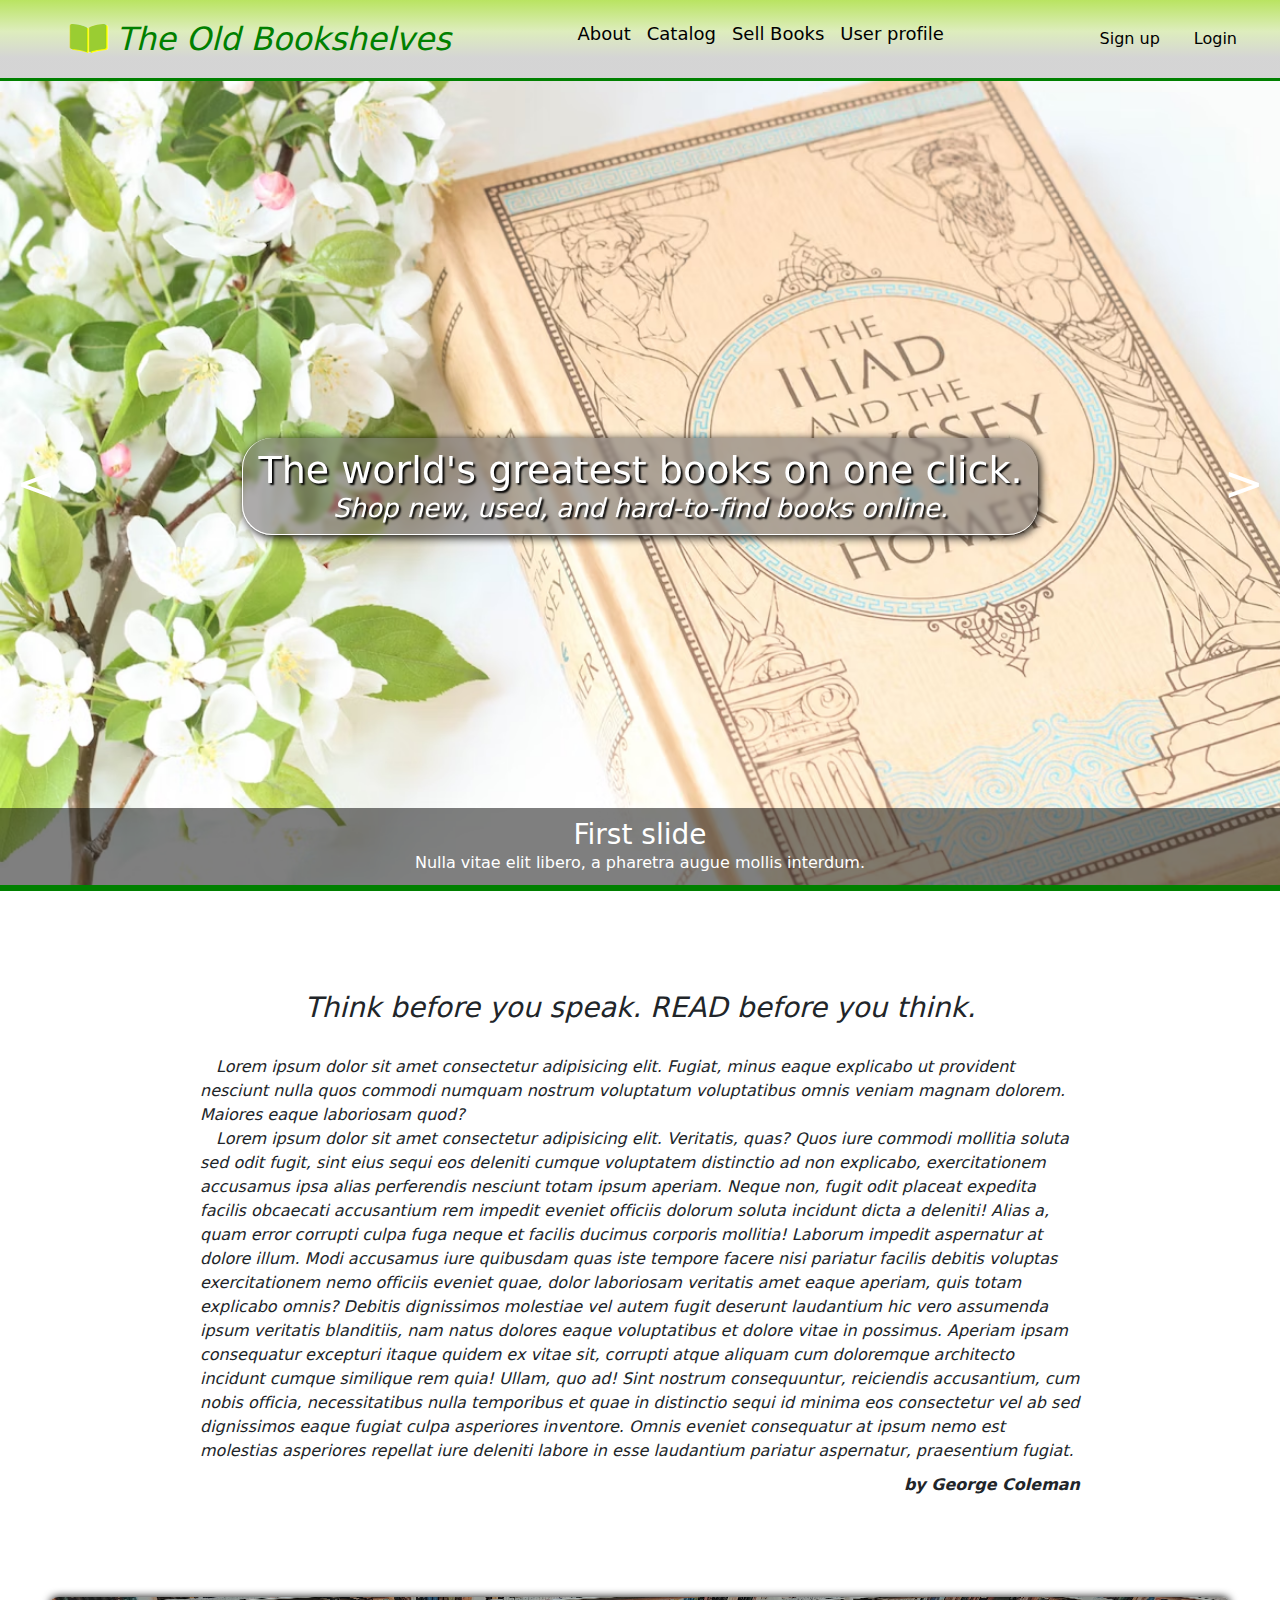
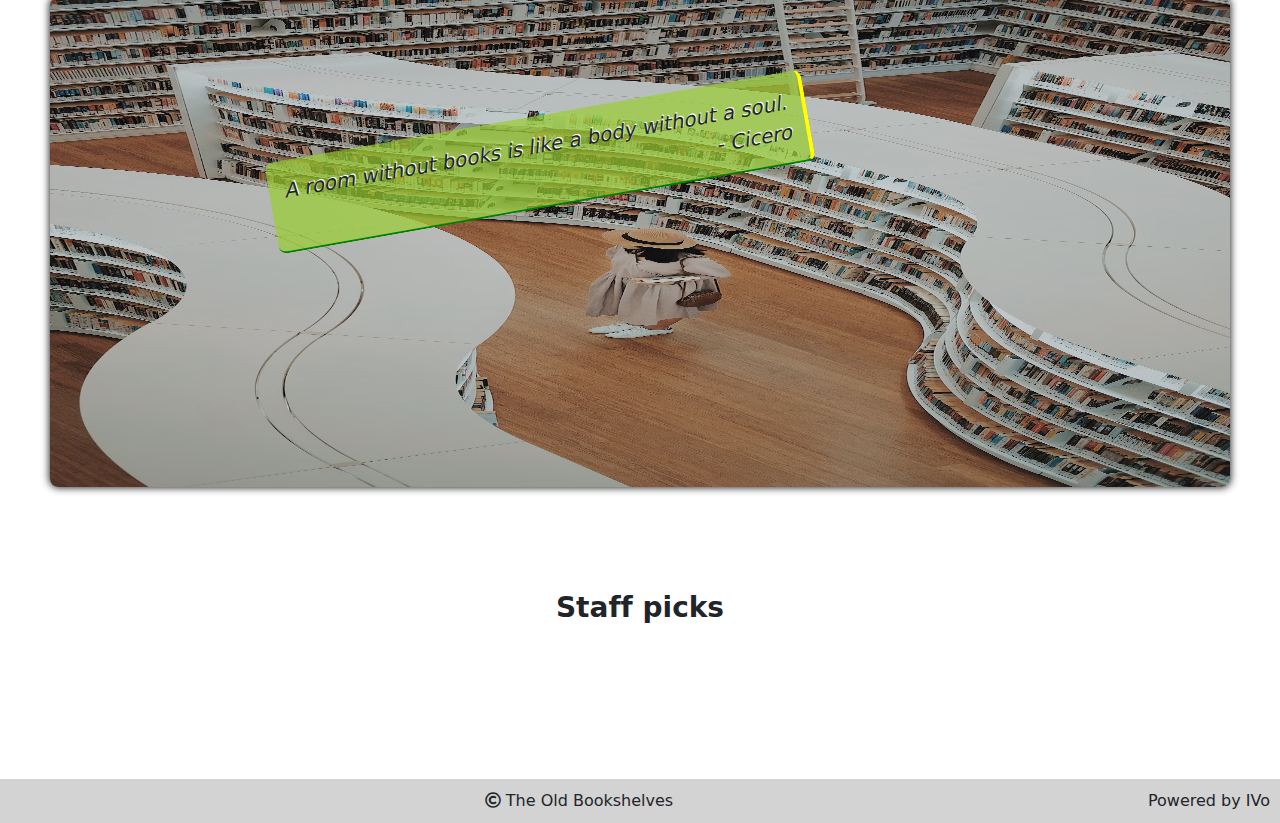
==== commit d7899adb: "Updates and fixes." ====
--- a/index.html
+++ b/index.html
@@ -7,12 +7,6 @@
     <meta name="viewport" content="width=device-width, initial-scale=1">
     <link rel="shortcut icon" href="./assets/favicon.png" type="image/x-icon">
     <link rel="icon" href="./assets/favicon.png" type="image/x-icon">
-    <!--- bootstrap 5 css -->
-    <link href="https://cdn.jsdelivr.net/npm/bootstrap@5.2.3/dist/css/bootstrap.min.css" rel="stylesheet"
-        crossorigin="anonymous" integrity="sha384-rbsA2VBKQhggwzxH7pPCaAqO46MgnOM80zW1RWuH61DGLwZJEdK2Kadq2F9CUG65">
-    <!--- bootstrap 4  css -->
-    <link href="https://cdn.jsdelivr.net/npm/bootstrap@4.5.3/dist/css/bootstrap.min.css" rel="stylesheet"
-        crossorigin="anonymous" integrity="sha384-TX8t27EcRE3e/ihU7zmQxVncDAy5uIKz4rEkgIXeMed4M0jlfIDPvg6uqKI2xXr2">
     <title>The Old Bookshelves</title>
     <style>
         @import"https://use.fontawesome.com/releases/v5.10.2/css/all.css";
@@ -199,8 +193,8 @@
             }
         }
     </style>
-    <link rel="stylesheet" href="styles.7c5fb5f1714ca4a8.css" media="print" onload="this.media='all'"><noscript>
-        <link rel="stylesheet" href="styles.7c5fb5f1714ca4a8.css">
+    <link rel="stylesheet" href="styles.8535a09f078a39cc.css" media="print" onload="this.media='all'"><noscript>
+        <link rel="stylesheet" href="styles.8535a09f078a39cc.css">
     </noscript>
     <script type="text/javascript">!function (n) { if ("/" === n.search[1]) { var a = n.search.slice(1).split("&").map((function (n) { return n.replace(/~and~/g, "&") })).join("?"); window.history.replaceState(null, null, n.pathname.slice(0, -1) + a + n.hash) } }(window.location)
     </script>
@@ -210,7 +204,7 @@
     <app-root></app-root>
     <script src="runtime.fa1d76378227a32b.js" type="module"></script>
     <script src="polyfills.8c36510d1ab90177.js" type="module"></script>
-    <script src="main.6f9286fc18c77e1e.js" type="module"></script>
+    <script src="main.0a4d08fc237225a3.js" type="module"></script>
 </body>
 
 </html>--- a/styles.8535a09f078a39cc.css
+++ b/styles.8535a09f078a39cc.css
@@ -0,0 +1,5 @@
+@import"https://use.fontawesome.com/releases/v5.10.2/css/all.css";@charset "UTF-8";/*!
+* Bootstrap  v5.3.1 (https://getbootstrap.com/)
+* Copyright 2011-2023 The Bootstrap Authors
+* Licensed under MIT (https://github.com/twbs/bootstrap/blob/main/LICENSE)
+*/:root,[data-bs-theme=light]{--bs-blue:#0d6efd;--bs-indigo:#6610f2;--bs-purple:#6f42c1;--bs-pink:#d63384;--bs-red:#dc3545;--bs-orange:#fd7e14;--bs-yellow:#ffc107;--bs-green:#198754;--bs-teal:#20c997;--bs-cyan:#0dcaf0;--bs-black:#000;--bs-white:#fff;--bs-gray:#6c757d;--bs-gray-dark:#343a40;--bs-gray-100:#f8f9fa;--bs-gray-200:#e9ecef;--bs-gray-300:#dee2e6;--bs-gray-400:#ced4da;--bs-gray-500:#adb5bd;--bs-gray-600:#6c757d;--bs-gray-700:#495057;--bs-gray-800:#343a40;--bs-gray-900:#212529;--bs-primary:#0d6efd;--bs-secondary:#6c757d;--bs-success:#198754;--bs-info:#0dcaf0;--bs-warning:#ffc107;--bs-danger:#dc3545;--bs-light:#f8f9fa;--bs-dark:#212529;--bs-primary-rgb:13,110,253;--bs-secondary-rgb:108,117,125;--bs-success-rgb:25,135,84;--bs-info-rgb:13,202,240;--bs-warning-rgb:255,193,7;--bs-danger-rgb:220,53,69;--bs-light-rgb:248,249,250;--bs-dark-rgb:33,37,41;--bs-primary-text-emphasis:#052c65;--bs-secondary-text-emphasis:#2b2f32;--bs-success-text-emphasis:#0a3622;--bs-info-text-emphasis:#055160;--bs-warning-text-emphasis:#664d03;--bs-danger-text-emphasis:#58151c;--bs-light-text-emphasis:#495057;--bs-dark-text-emphasis:#495057;--bs-primary-bg-subtle:#cfe2ff;--bs-secondary-bg-subtle:#e2e3e5;--bs-success-bg-subtle:#d1e7dd;--bs-info-bg-subtle:#cff4fc;--bs-warning-bg-subtle:#fff3cd;--bs-danger-bg-subtle:#f8d7da;--bs-light-bg-subtle:#fcfcfd;--bs-dark-bg-subtle:#ced4da;--bs-primary-border-subtle:#9ec5fe;--bs-secondary-border-subtle:#c4c8cb;--bs-success-border-subtle:#a3cfbb;--bs-info-border-subtle:#9eeaf9;--bs-warning-border-subtle:#ffe69c;--bs-danger-border-subtle:#f1aeb5;--bs-light-border-subtle:#e9ecef;--bs-dark-border-subtle:#adb5bd;--bs-white-rgb:255,255,255;--bs-black-rgb:0,0,0;--bs-font-sans-serif:system-ui,-apple-system,"Segoe UI",Roboto,"Helvetica Neue","Noto Sans","Liberation Sans",Arial,sans-serif,"Apple Color Emoji","Segoe UI Emoji","Segoe UI Symbol","Noto Color Emoji";--bs-font-monospace:SFMono-Regular,Menlo,Monaco,Consolas,"Liberation Mono","Courier New",monospace;--bs-gradient:linear-gradient(180deg, rgba(255, 255, 255, .15), rgba(255, 255, 255, 0));--bs-body-font-family:var(--bs-font-sans-serif);--bs-body-font-size:1rem;--bs-body-font-weight:400;--bs-body-line-height:1.5;--bs-body-color:#212529;--bs-body-color-rgb:33,37,41;--bs-body-bg:#fff;--bs-body-bg-rgb:255,255,255;--bs-emphasis-color:#000;--bs-emphasis-color-rgb:0,0,0;--bs-secondary-color:rgba(33, 37, 41, .75);--bs-secondary-color-rgb:33,37,41;--bs-secondary-bg:#e9ecef;--bs-secondary-bg-rgb:233,236,239;--bs-tertiary-color:rgba(33, 37, 41, .5);--bs-tertiary-color-rgb:33,37,41;--bs-tertiary-bg:#f8f9fa;--bs-tertiary-bg-rgb:248,249,250;--bs-heading-color:inherit;--bs-link-color:#0d6efd;--bs-link-color-rgb:13,110,253;--bs-link-decoration:underline;--bs-link-hover-color:#0a58ca;--bs-link-hover-color-rgb:10,88,202;--bs-code-color:#d63384;--bs-highlight-bg:#fff3cd;--bs-border-width:1px;--bs-border-style:solid;--bs-border-color:#dee2e6;--bs-border-color-translucent:rgba(0, 0, 0, .175);--bs-border-radius:.375rem;--bs-border-radius-sm:.25rem;--bs-border-radius-lg:.5rem;--bs-border-radius-xl:1rem;--bs-border-radius-xxl:2rem;--bs-border-radius-2xl:var(--bs-border-radius-xxl);--bs-border-radius-pill:50rem;--bs-box-shadow:0 .5rem 1rem rgba(0, 0, 0, .15);--bs-box-shadow-sm:0 .125rem .25rem rgba(0, 0, 0, .075);--bs-box-shadow-lg:0 1rem 3rem rgba(0, 0, 0, .175);--bs-box-shadow-inset:inset 0 1px 2px rgba(0, 0, 0, .075);--bs-focus-ring-width:.25rem;--bs-focus-ring-opacity:.25;--bs-focus-ring-color:rgba(13, 110, 253, .25);--bs-form-valid-color:#198754;--bs-form-valid-border-color:#198754;--bs-form-invalid-color:#dc3545;--bs-form-invalid-border-color:#dc3545}[data-bs-theme=dark]{color-scheme:dark;--bs-body-color:#dee2e6;--bs-body-color-rgb:222,226,230;--bs-body-bg:#212529;--bs-body-bg-rgb:33,37,41;--bs-emphasis-color:#fff;--bs-emphasis-color-rgb:255,255,255;--bs-secondary-color:rgba(222, 226, 230, .75);--bs-secondary-color-rgb:222,226,230;--bs-secondary-bg:#343a40;--bs-secondary-bg-rgb:52,58,64;--bs-tertiary-color:rgba(222, 226, 230, .5);--bs-tertiary-color-rgb:222,226,230;--bs-tertiary-bg:#2b3035;--bs-tertiary-bg-rgb:43,48,53;--bs-primary-text-emphasis:#6ea8fe;--bs-secondary-text-emphasis:#a7acb1;--bs-success-text-emphasis:#75b798;--bs-info-text-emphasis:#6edff6;--bs-warning-text-emphasis:#ffda6a;--bs-danger-text-emphasis:#ea868f;--bs-light-text-emphasis:#f8f9fa;--bs-dark-text-emphasis:#dee2e6;--bs-primary-bg-subtle:#031633;--bs-secondary-bg-subtle:#161719;--bs-success-bg-subtle:#051b11;--bs-info-bg-subtle:#032830;--bs-warning-bg-subtle:#332701;--bs-danger-bg-subtle:#2c0b0e;--bs-light-bg-subtle:#343a40;--bs-dark-bg-subtle:#1a1d20;--bs-primary-border-subtle:#084298;--bs-secondary-border-subtle:#41464b;--bs-success-border-subtle:#0f5132;--bs-info-border-subtle:#087990;--bs-warning-border-subtle:#997404;--bs-danger-border-subtle:#842029;--bs-light-border-subtle:#495057;--bs-dark-border-subtle:#343a40;--bs-heading-color:inherit;--bs-link-color:#6ea8fe;--bs-link-hover-color:#8bb9fe;--bs-link-color-rgb:110,168,254;--bs-link-hover-color-rgb:139,185,254;--bs-code-color:#e685b5;--bs-border-color:#495057;--bs-border-color-translucent:rgba(255, 255, 255, .15);--bs-form-valid-color:#75b798;--bs-form-valid-border-color:#75b798;--bs-form-invalid-color:#ea868f;--bs-form-invalid-border-color:#ea868f}*,:after,:before{box-sizing:border-box}@media (prefers-reduced-motion:no-preference){:root{scroll-behavior:smooth}}body{margin:0;font-family:var(--bs-body-font-family);font-size:var(--bs-body-font-size);font-weight:var(--bs-body-font-weight);line-height:var(--bs-body-line-height);color:var(--bs-body-color);text-align:var(--bs-body-text-align);background-color:var(--bs-body-bg);-webkit-text-size-adjust:100%;-webkit-tap-highlight-color:transparent}hr{margin:1rem 0;color:inherit;border:0;border-top:var(--bs-border-width) solid;opacity:.25}.h1,.h2,.h3,.h4,.h5,.h6,h1,h2,h3,h4,h5,h6{margin-top:0;margin-bottom:.5rem;font-weight:500;line-height:1.2;color:var(--bs-heading-color)}.h1,h1{font-size:calc(1.375rem + 1.5vw)}@media (min-width:1200px){.h1,h1{font-size:2.5rem}}.h2,h2{font-size:calc(1.325rem + .9vw)}@media (min-width:1200px){.h2,h2{font-size:2rem}}.h3,h3{font-size:calc(1.3rem + .6vw)}@media (min-width:1200px){.h3,h3{font-size:1.75rem}}.h4,h4{font-size:calc(1.275rem + .3vw)}@media (min-width:1200px){.h4,h4{font-size:1.5rem}}.h5,h5{font-size:1.25rem}.h6,h6{font-size:1rem}p{margin-top:0;margin-bottom:1rem}abbr[title]{-webkit-text-decoration:underline dotted;text-decoration:underline dotted;cursor:help;-webkit-text-decoration-skip-ink:none;text-decoration-skip-ink:none}address{margin-bottom:1rem;font-style:normal;line-height:inherit}ol,ul{padding-left:2rem}dl,ol,ul{margin-top:0;margin-bottom:1rem}ol ol,ol ul,ul ol,ul ul{margin-bottom:0}dt{font-weight:700}dd{margin-bottom:.5rem;margin-left:0}blockquote{margin:0 0 1rem}b,strong{font-weight:bolder}.small,small{font-size:.875em}.mark,mark{padding:.1875em;background-color:var(--bs-highlight-bg)}sub,sup{position:relative;font-size:.75em;line-height:0;vertical-align:baseline}sub{bottom:-.25em}sup{top:-.5em}a{color:rgba(var(--bs-link-color-rgb),var(--bs-link-opacity,1));text-decoration:underline}a:hover{--bs-link-color-rgb:var(--bs-link-hover-color-rgb)}a:not([href]):not([class]),a:not([href]):not([class]):hover{color:inherit;text-decoration:none}code,kbd,pre,samp{font-family:var(--bs-font-monospace);font-size:1em}pre{display:block;margin-top:0;margin-bottom:1rem;overflow:auto;font-size:.875em}pre code{font-size:inherit;color:inherit;word-break:normal}code{font-size:.875em;color:var(--bs-code-color);word-wrap:break-word}a>code{color:inherit}kbd{padding:.1875rem .375rem;font-size:.875em;color:var(--bs-body-bg);background-color:var(--bs-body-color);border-radius:.25rem}kbd kbd{padding:0;font-size:1em}figure{margin:0 0 1rem}img,svg{vertical-align:middle}table{caption-side:bottom;border-collapse:collapse}caption{padding-top:.5rem;padding-bottom:.5rem;color:var(--bs-secondary-color);text-align:left}th{text-align:inherit;text-align:-webkit-match-parent}tbody,td,tfoot,th,thead,tr{border-color:inherit;border-style:solid;border-width:0}label{display:inline-block}button{border-radius:0}button:focus:not(:focus-visible){outline:0}button,input,optgroup,select,textarea{margin:0;font-family:inherit;font-size:inherit;line-height:inherit}button,select{text-transform:none}[role=button]{cursor:pointer}select{word-wrap:normal}select:disabled{opacity:1}[list]:not([type=date]):not([type=datetime-local]):not([type=month]):not([type=week]):not([type=time])::-webkit-calendar-picker-indicator{display:none!important}[type=button],[type=reset],[type=submit],button{-webkit-appearance:button}[type=button]:not(:disabled),[type=reset]:not(:disabled),[type=submit]:not(:disabled),button:not(:disabled){cursor:pointer}::-moz-focus-inner{padding:0;border-style:none}textarea{resize:vertical}fieldset{min-width:0;padding:0;margin:0;border:0}legend{float:left;width:100%;padding:0;margin-bottom:.5rem;font-size:calc(1.275rem + .3vw);line-height:inherit}@media (min-width:1200px){legend{font-size:1.5rem}}legend+*{clear:left}::-webkit-datetime-edit-day-field,::-webkit-datetime-edit-fields-wrapper,::-webkit-datetime-edit-hour-field,::-webkit-datetime-edit-minute,::-webkit-datetime-edit-month-field,::-webkit-datetime-edit-text,::-webkit-datetime-edit-year-field{padding:0}::-webkit-inner-spin-button{height:auto}[type=search]{-webkit-appearance:textfield;outline-offset:-2px}::-webkit-search-decoration{-webkit-appearance:none}::-webkit-color-swatch-wrapper{padding:0}::file-selector-button{font:inherit;-webkit-appearance:button}output{display:inline-block}iframe{border:0}summary{display:list-item;cursor:pointer}progress{vertical-align:baseline}[hidden]{display:none!important}.lead{font-size:1.25rem;font-weight:300}.display-1{font-size:calc(1.625rem + 4.5vw);font-weight:300;line-height:1.2}@media (min-width:1200px){.display-1{font-size:5rem}}.display-2{font-size:calc(1.575rem + 3.9vw);font-weight:300;line-height:1.2}@media (min-width:1200px){.display-2{font-size:4.5rem}}.display-3{font-size:calc(1.525rem + 3.3vw);font-weight:300;line-height:1.2}@media (min-width:1200px){.display-3{font-size:4rem}}.display-4{font-size:calc(1.475rem + 2.7vw);font-weight:300;line-height:1.2}@media (min-width:1200px){.display-4{font-size:3.5rem}}.display-5{font-size:calc(1.425rem + 2.1vw);font-weight:300;line-height:1.2}@media (min-width:1200px){.display-5{font-size:3rem}}.display-6{font-size:calc(1.375rem + 1.5vw);font-weight:300;line-height:1.2}@media (min-width:1200px){.display-6{font-size:2.5rem}}.list-unstyled,.list-inline{padding-left:0;list-style:none}.list-inline-item{display:inline-block}.list-inline-item:not(:last-child){margin-right:.5rem}.initialism{font-size:.875em;text-transform:uppercase}.blockquote{margin-bottom:1rem;font-size:1.25rem}.blockquote>:last-child{margin-bottom:0}.blockquote-footer{margin-top:-1rem;margin-bottom:1rem;font-size:.875em;color:#6c757d}.blockquote-footer:before{content:"\2014\a0"}.img-fluid{max-width:100%;height:auto}.img-thumbnail{padding:.25rem;background-color:var(--bs-body-bg);border:var(--bs-border-width) solid var(--bs-border-color);border-radius:var(--bs-border-radius);max-width:100%;height:auto}.figure{display:inline-block}.figure-img{margin-bottom:.5rem;line-height:1}.figure-caption{font-size:.875em;color:var(--bs-secondary-color)}.container,.container-fluid,.container-lg,.container-md,.container-sm,.container-xl,.container-xxl{--bs-gutter-x:1.5rem;--bs-gutter-y:0;width:100%;padding-right:calc(var(--bs-gutter-x) * .5);padding-left:calc(var(--bs-gutter-x) * .5);margin-right:auto;margin-left:auto}@media (min-width:576px){.container,.container-sm{max-width:540px}}@media (min-width:768px){.container,.container-md,.container-sm{max-width:720px}}@media (min-width:992px){.container,.container-lg,.container-md,.container-sm{max-width:960px}}@media (min-width:1200px){.container,.container-lg,.container-md,.container-sm,.container-xl{max-width:1140px}}@media (min-width:1400px){.container,.container-lg,.container-md,.container-sm,.container-xl,.container-xxl{max-width:1320px}}:root{--bs-breakpoint-xs:0;--bs-breakpoint-sm:576px;--bs-breakpoint-md:768px;--bs-breakpoint-lg:992px;--bs-breakpoint-xl:1200px;--bs-breakpoint-xxl:1400px}.row{--bs-gutter-x:1.5rem;--bs-gutter-y:0;display:flex;flex-wrap:wrap;margin-top:calc(-1 * var(--bs-gutter-y));margin-right:calc(-.5 * var(--bs-gutter-x));margin-left:calc(-.5 * var(--bs-gutter-x))}.row>*{flex-shrink:0;width:100%;max-width:100%;padding-right:calc(var(--bs-gutter-x) * .5);padding-left:calc(var(--bs-gutter-x) * .5);margin-top:var(--bs-gutter-y)}.col{flex:1 0 0%}.row-cols-auto>*{flex:0 0 auto;width:auto}.row-cols-1>*{flex:0 0 auto;width:100%}.row-cols-2>*{flex:0 0 auto;width:50%}.row-cols-3>*{flex:0 0 auto;width:33.3333333333%}.row-cols-4>*{flex:0 0 auto;width:25%}.row-cols-5>*{flex:0 0 auto;width:20%}.row-cols-6>*{flex:0 0 auto;width:16.6666666667%}.col-auto{flex:0 0 auto;width:auto}.col-1{flex:0 0 auto;width:8.33333333%}.col-2{flex:0 0 auto;width:16.66666667%}.col-3{flex:0 0 auto;width:25%}.col-4{flex:0 0 auto;width:33.33333333%}.col-5{flex:0 0 auto;width:41.66666667%}.col-6{flex:0 0 auto;width:50%}.col-7{flex:0 0 auto;width:58.33333333%}.col-8{flex:0 0 auto;width:66.66666667%}.col-9{flex:0 0 auto;width:75%}.col-10{flex:0 0 auto;width:83.33333333%}.col-11{flex:0 0 auto;width:91.66666667%}.col-12{flex:0 0 auto;width:100%}.offset-1{margin-left:8.33333333%}.offset-2{margin-left:16.66666667%}.offset-3{margin-left:25%}.offset-4{margin-left:33.33333333%}.offset-5{margin-left:41.66666667%}.offset-6{margin-left:50%}.offset-7{margin-left:58.33333333%}.offset-8{margin-left:66.66666667%}.offset-9{margin-left:75%}.offset-10{margin-left:83.33333333%}.offset-11{margin-left:91.66666667%}.g-0,.gx-0{--bs-gutter-x:0}.g-0,.gy-0{--bs-gutter-y:0}.g-1,.gx-1{--bs-gutter-x:.25rem}.g-1,.gy-1{--bs-gutter-y:.25rem}.g-2,.gx-2{--bs-gutter-x:.5rem}.g-2,.gy-2{--bs-gutter-y:.5rem}.g-3,.gx-3{--bs-gutter-x:1rem}.g-3,.gy-3{--bs-gutter-y:1rem}.g-4,.gx-4{--bs-gutter-x:1.5rem}.g-4,.gy-4{--bs-gutter-y:1.5rem}.g-5,.gx-5{--bs-gutter-x:3rem}.g-5,.gy-5{--bs-gutter-y:3rem}@media (min-width:576px){.col-sm{flex:1 0 0%}.row-cols-sm-auto>*{flex:0 0 auto;width:auto}.row-cols-sm-1>*{flex:0 0 auto;width:100%}.row-cols-sm-2>*{flex:0 0 auto;width:50%}.row-cols-sm-3>*{flex:0 0 auto;width:33.3333333333%}.row-cols-sm-4>*{flex:0 0 auto;width:25%}.row-cols-sm-5>*{flex:0 0 auto;width:20%}.row-cols-sm-6>*{flex:0 0 auto;width:16.6666666667%}.col-sm-auto{flex:0 0 auto;width:auto}.col-sm-1{flex:0 0 auto;width:8.33333333%}.col-sm-2{flex:0 0 auto;width:16.66666667%}.col-sm-3{flex:0 0 auto;width:25%}.col-sm-4{flex:0 0 auto;width:33.33333333%}.col-sm-5{flex:0 0 auto;width:41.66666667%}.col-sm-6{flex:0 0 auto;width:50%}.col-sm-7{flex:0 0 auto;width:58.33333333%}.col-sm-8{flex:0 0 auto;width:66.66666667%}.col-sm-9{flex:0 0 auto;width:75%}.col-sm-10{flex:0 0 auto;width:83.33333333%}.col-sm-11{flex:0 0 auto;width:91.66666667%}.col-sm-12{flex:0 0 auto;width:100%}.offset-sm-0{margin-left:0}.offset-sm-1{margin-left:8.33333333%}.offset-sm-2{margin-left:16.66666667%}.offset-sm-3{margin-left:25%}.offset-sm-4{margin-left:33.33333333%}.offset-sm-5{margin-left:41.66666667%}.offset-sm-6{margin-left:50%}.offset-sm-7{margin-left:58.33333333%}.offset-sm-8{margin-left:66.66666667%}.offset-sm-9{margin-left:75%}.offset-sm-10{margin-left:83.33333333%}.offset-sm-11{margin-left:91.66666667%}.g-sm-0,.gx-sm-0{--bs-gutter-x:0}.g-sm-0,.gy-sm-0{--bs-gutter-y:0}.g-sm-1,.gx-sm-1{--bs-gutter-x:.25rem}.g-sm-1,.gy-sm-1{--bs-gutter-y:.25rem}.g-sm-2,.gx-sm-2{--bs-gutter-x:.5rem}.g-sm-2,.gy-sm-2{--bs-gutter-y:.5rem}.g-sm-3,.gx-sm-3{--bs-gutter-x:1rem}.g-sm-3,.gy-sm-3{--bs-gutter-y:1rem}.g-sm-4,.gx-sm-4{--bs-gutter-x:1.5rem}.g-sm-4,.gy-sm-4{--bs-gutter-y:1.5rem}.g-sm-5,.gx-sm-5{--bs-gutter-x:3rem}.g-sm-5,.gy-sm-5{--bs-gutter-y:3rem}}@media (min-width:768px){.col-md{flex:1 0 0%}.row-cols-md-auto>*{flex:0 0 auto;width:auto}.row-cols-md-1>*{flex:0 0 auto;width:100%}.row-cols-md-2>*{flex:0 0 auto;width:50%}.row-cols-md-3>*{flex:0 0 auto;width:33.3333333333%}.row-cols-md-4>*{flex:0 0 auto;width:25%}.row-cols-md-5>*{flex:0 0 auto;width:20%}.row-cols-md-6>*{flex:0 0 auto;width:16.6666666667%}.col-md-auto{flex:0 0 auto;width:auto}.col-md-1{flex:0 0 auto;width:8.33333333%}.col-md-2{flex:0 0 auto;width:16.66666667%}.col-md-3{flex:0 0 auto;width:25%}.col-md-4{flex:0 0 auto;width:33.33333333%}.col-md-5{flex:0 0 auto;width:41.66666667%}.col-md-6{flex:0 0 auto;width:50%}.col-md-7{flex:0 0 auto;width:58.33333333%}.col-md-8{flex:0 0 auto;width:66.66666667%}.col-md-9{flex:0 0 auto;width:75%}.col-md-10{flex:0 0 auto;width:83.33333333%}.col-md-11{flex:0 0 auto;width:91.66666667%}.col-md-12{flex:0 0 auto;width:100%}.offset-md-0{margin-left:0}.offset-md-1{margin-left:8.33333333%}.offset-md-2{margin-left:16.66666667%}.offset-md-3{margin-left:25%}.offset-md-4{margin-left:33.33333333%}.offset-md-5{margin-left:41.66666667%}.offset-md-6{margin-left:50%}.offset-md-7{margin-left:58.33333333%}.offset-md-8{margin-left:66.66666667%}.offset-md-9{margin-left:75%}.offset-md-10{margin-left:83.33333333%}.offset-md-11{margin-left:91.66666667%}.g-md-0,.gx-md-0{--bs-gutter-x:0}.g-md-0,.gy-md-0{--bs-gutter-y:0}.g-md-1,.gx-md-1{--bs-gutter-x:.25rem}.g-md-1,.gy-md-1{--bs-gutter-y:.25rem}.g-md-2,.gx-md-2{--bs-gutter-x:.5rem}.g-md-2,.gy-md-2{--bs-gutter-y:.5rem}.g-md-3,.gx-md-3{--bs-gutter-x:1rem}.g-md-3,.gy-md-3{--bs-gutter-y:1rem}.g-md-4,.gx-md-4{--bs-gutter-x:1.5rem}.g-md-4,.gy-md-4{--bs-gutter-y:1.5rem}.g-md-5,.gx-md-5{--bs-gutter-x:3rem}.g-md-5,.gy-md-5{--bs-gutter-y:3rem}}@media (min-width:992px){.col-lg{flex:1 0 0%}.row-cols-lg-auto>*{flex:0 0 auto;width:auto}.row-cols-lg-1>*{flex:0 0 auto;width:100%}.row-cols-lg-2>*{flex:0 0 auto;width:50%}.row-cols-lg-3>*{flex:0 0 auto;width:33.3333333333%}.row-cols-lg-4>*{flex:0 0 auto;width:25%}.row-cols-lg-5>*{flex:0 0 auto;width:20%}.row-cols-lg-6>*{flex:0 0 auto;width:16.6666666667%}.col-lg-auto{flex:0 0 auto;width:auto}.col-lg-1{flex:0 0 auto;width:8.33333333%}.col-lg-2{flex:0 0 auto;width:16.66666667%}.col-lg-3{flex:0 0 auto;width:25%}.col-lg-4{flex:0 0 auto;width:33.33333333%}.col-lg-5{flex:0 0 auto;width:41.66666667%}.col-lg-6{flex:0 0 auto;width:50%}.col-lg-7{flex:0 0 auto;width:58.33333333%}.col-lg-8{flex:0 0 auto;width:66.66666667%}.col-lg-9{flex:0 0 auto;width:75%}.col-lg-10{flex:0 0 auto;width:83.33333333%}.col-lg-11{flex:0 0 auto;width:91.66666667%}.col-lg-12{flex:0 0 auto;width:100%}.offset-lg-0{margin-left:0}.offset-lg-1{margin-left:8.33333333%}.offset-lg-2{margin-left:16.66666667%}.offset-lg-3{margin-left:25%}.offset-lg-4{margin-left:33.33333333%}.offset-lg-5{margin-left:41.66666667%}.offset-lg-6{margin-left:50%}.offset-lg-7{margin-left:58.33333333%}.offset-lg-8{margin-left:66.66666667%}.offset-lg-9{margin-left:75%}.offset-lg-10{margin-left:83.33333333%}.offset-lg-11{margin-left:91.66666667%}.g-lg-0,.gx-lg-0{--bs-gutter-x:0}.g-lg-0,.gy-lg-0{--bs-gutter-y:0}.g-lg-1,.gx-lg-1{--bs-gutter-x:.25rem}.g-lg-1,.gy-lg-1{--bs-gutter-y:.25rem}.g-lg-2,.gx-lg-2{--bs-gutter-x:.5rem}.g-lg-2,.gy-lg-2{--bs-gutter-y:.5rem}.g-lg-3,.gx-lg-3{--bs-gutter-x:1rem}.g-lg-3,.gy-lg-3{--bs-gutter-y:1rem}.g-lg-4,.gx-lg-4{--bs-gutter-x:1.5rem}.g-lg-4,.gy-lg-4{--bs-gutter-y:1.5rem}.g-lg-5,.gx-lg-5{--bs-gutter-x:3rem}.g-lg-5,.gy-lg-5{--bs-gutter-y:3rem}}@media (min-width:1200px){.col-xl{flex:1 0 0%}.row-cols-xl-auto>*{flex:0 0 auto;width:auto}.row-cols-xl-1>*{flex:0 0 auto;width:100%}.row-cols-xl-2>*{flex:0 0 auto;width:50%}.row-cols-xl-3>*{flex:0 0 auto;width:33.3333333333%}.row-cols-xl-4>*{flex:0 0 auto;width:25%}.row-cols-xl-5>*{flex:0 0 auto;width:20%}.row-cols-xl-6>*{flex:0 0 auto;width:16.6666666667%}.col-xl-auto{flex:0 0 auto;width:auto}.col-xl-1{flex:0 0 auto;width:8.33333333%}.col-xl-2{flex:0 0 auto;width:16.66666667%}.col-xl-3{flex:0 0 auto;width:25%}.col-xl-4{flex:0 0 auto;width:33.33333333%}.col-xl-5{flex:0 0 auto;width:41.66666667%}.col-xl-6{flex:0 0 auto;width:50%}.col-xl-7{flex:0 0 auto;width:58.33333333%}.col-xl-8{flex:0 0 auto;width:66.66666667%}.col-xl-9{flex:0 0 auto;width:75%}.col-xl-10{flex:0 0 auto;width:83.33333333%}.col-xl-11{flex:0 0 auto;width:91.66666667%}.col-xl-12{flex:0 0 auto;width:100%}.offset-xl-0{margin-left:0}.offset-xl-1{margin-left:8.33333333%}.offset-xl-2{margin-left:16.66666667%}.offset-xl-3{margin-left:25%}.offset-xl-4{margin-left:33.33333333%}.offset-xl-5{margin-left:41.66666667%}.offset-xl-6{margin-left:50%}.offset-xl-7{margin-left:58.33333333%}.offset-xl-8{margin-left:66.66666667%}.offset-xl-9{margin-left:75%}.offset-xl-10{margin-left:83.33333333%}.offset-xl-11{margin-left:91.66666667%}.g-xl-0,.gx-xl-0{--bs-gutter-x:0}.g-xl-0,.gy-xl-0{--bs-gutter-y:0}.g-xl-1,.gx-xl-1{--bs-gutter-x:.25rem}.g-xl-1,.gy-xl-1{--bs-gutter-y:.25rem}.g-xl-2,.gx-xl-2{--bs-gutter-x:.5rem}.g-xl-2,.gy-xl-2{--bs-gutter-y:.5rem}.g-xl-3,.gx-xl-3{--bs-gutter-x:1rem}.g-xl-3,.gy-xl-3{--bs-gutter-y:1rem}.g-xl-4,.gx-xl-4{--bs-gutter-x:1.5rem}.g-xl-4,.gy-xl-4{--bs-gutter-y:1.5rem}.g-xl-5,.gx-xl-5{--bs-gutter-x:3rem}.g-xl-5,.gy-xl-5{--bs-gutter-y:3rem}}@media (min-width:1400px){.col-xxl{flex:1 0 0%}.row-cols-xxl-auto>*{flex:0 0 auto;width:auto}.row-cols-xxl-1>*{flex:0 0 auto;width:100%}.row-cols-xxl-2>*{flex:0 0 auto;width:50%}.row-cols-xxl-3>*{flex:0 0 auto;width:33.3333333333%}.row-cols-xxl-4>*{flex:0 0 auto;width:25%}.row-cols-xxl-5>*{flex:0 0 auto;width:20%}.row-cols-xxl-6>*{flex:0 0 auto;width:16.6666666667%}.col-xxl-auto{flex:0 0 auto;width:auto}.col-xxl-1{flex:0 0 auto;width:8.33333333%}.col-xxl-2{flex:0 0 auto;width:16.66666667%}.col-xxl-3{flex:0 0 auto;width:25%}.col-xxl-4{flex:0 0 auto;width:33.33333333%}.col-xxl-5{flex:0 0 auto;width:41.66666667%}.col-xxl-6{flex:0 0 auto;width:50%}.col-xxl-7{flex:0 0 auto;width:58.33333333%}.col-xxl-8{flex:0 0 auto;width:66.66666667%}.col-xxl-9{flex:0 0 auto;width:75%}.col-xxl-10{flex:0 0 auto;width:83.33333333%}.col-xxl-11{flex:0 0 auto;width:91.66666667%}.col-xxl-12{flex:0 0 auto;width:100%}.offset-xxl-0{margin-left:0}.offset-xxl-1{margin-left:8.33333333%}.offset-xxl-2{margin-left:16.66666667%}.offset-xxl-3{margin-left:25%}.offset-xxl-4{margin-left:33.33333333%}.offset-xxl-5{margin-left:41.66666667%}.offset-xxl-6{margin-left:50%}.offset-xxl-7{margin-left:58.33333333%}.offset-xxl-8{margin-left:66.66666667%}.offset-xxl-9{margin-left:75%}.offset-xxl-10{margin-left:83.33333333%}.offset-xxl-11{margin-left:91.66666667%}.g-xxl-0,.gx-xxl-0{--bs-gutter-x:0}.g-xxl-0,.gy-xxl-0{--bs-gutter-y:0}.g-xxl-1,.gx-xxl-1{--bs-gutter-x:.25rem}.g-xxl-1,.gy-xxl-1{--bs-gutter-y:.25rem}.g-xxl-2,.gx-xxl-2{--bs-gutter-x:.5rem}.g-xxl-2,.gy-xxl-2{--bs-gutter-y:.5rem}.g-xxl-3,.gx-xxl-3{--bs-gutter-x:1rem}.g-xxl-3,.gy-xxl-3{--bs-gutter-y:1rem}.g-xxl-4,.gx-xxl-4{--bs-gutter-x:1.5rem}.g-xxl-4,.gy-xxl-4{--bs-gutter-y:1.5rem}.g-xxl-5,.gx-xxl-5{--bs-gutter-x:3rem}.g-xxl-5,.gy-xxl-5{--bs-gutter-y:3rem}}.table{--bs-table-color-type:initial;--bs-table-bg-type:initial;--bs-table-color-state:initial;--bs-table-bg-state:initial;--bs-table-color:var(--bs-body-color);--bs-table-bg:var(--bs-body-bg);--bs-table-border-color:var(--bs-border-color);--bs-table-accent-bg:transparent;--bs-table-striped-color:var(--bs-body-color);--bs-table-striped-bg:rgba(0, 0, 0, .05);--bs-table-active-color:var(--bs-body-color);--bs-table-active-bg:rgba(0, 0, 0, .1);--bs-table-hover-color:var(--bs-body-color);--bs-table-hover-bg:rgba(0, 0, 0, .075);width:100%;margin-bottom:1rem;vertical-align:top;border-color:var(--bs-table-border-color)}.table>:not(caption)>*>*{padding:.5rem;color:var(--bs-table-color-state,var(--bs-table-color-type,var(--bs-table-color)));background-color:var(--bs-table-bg);border-bottom-width:var(--bs-border-width);box-shadow:inset 0 0 0 9999px var(--bs-table-bg-state,var(--bs-table-bg-type,var(--bs-table-accent-bg)))}.table>tbody{vertical-align:inherit}.table>thead{vertical-align:bottom}.table-group-divider{border-top:calc(var(--bs-border-width) * 2) solid currentcolor}.caption-top{caption-side:top}.table-sm>:not(caption)>*>*{padding:.25rem}.table-bordered>:not(caption)>*{border-width:var(--bs-border-width) 0}.table-bordered>:not(caption)>*>*{border-width:0 var(--bs-border-width)}.table-borderless>:not(caption)>*>*{border-bottom-width:0}.table-borderless>:not(:first-child){border-top-width:0}.table-striped>tbody>tr:nth-of-type(odd)>*{--bs-table-color-type:var(--bs-table-striped-color);--bs-table-bg-type:var(--bs-table-striped-bg)}.table-striped-columns>:not(caption)>tr>:nth-child(2n){--bs-table-color-type:var(--bs-table-striped-color);--bs-table-bg-type:var(--bs-table-striped-bg)}.table-active{--bs-table-color-state:var(--bs-table-active-color);--bs-table-bg-state:var(--bs-table-active-bg)}.table-hover>tbody>tr:hover>*{--bs-table-color-state:var(--bs-table-hover-color);--bs-table-bg-state:var(--bs-table-hover-bg)}.table-primary{--bs-table-color:#000;--bs-table-bg:#cfe2ff;--bs-table-border-color:#bacbe6;--bs-table-striped-bg:#c5d7f2;--bs-table-striped-color:#000;--bs-table-active-bg:#bacbe6;--bs-table-active-color:#000;--bs-table-hover-bg:#bfd1ec;--bs-table-hover-color:#000;color:var(--bs-table-color);border-color:var(--bs-table-border-color)}.table-secondary{--bs-table-color:#000;--bs-table-bg:#e2e3e5;--bs-table-border-color:#cbccce;--bs-table-striped-bg:#d7d8da;--bs-table-striped-color:#000;--bs-table-active-bg:#cbccce;--bs-table-active-color:#000;--bs-table-hover-bg:#d1d2d4;--bs-table-hover-color:#000;color:var(--bs-table-color);border-color:var(--bs-table-border-color)}.table-success{--bs-table-color:#000;--bs-table-bg:#d1e7dd;--bs-table-border-color:#bcd0c7;--bs-table-striped-bg:#c7dbd2;--bs-table-striped-color:#000;--bs-table-active-bg:#bcd0c7;--bs-table-active-color:#000;--bs-table-hover-bg:#c1d6cc;--bs-table-hover-color:#000;color:var(--bs-table-color);border-color:var(--bs-table-border-color)}.table-info{--bs-table-color:#000;--bs-table-bg:#cff4fc;--bs-table-border-color:#badce3;--bs-table-striped-bg:#c5e8ef;--bs-table-striped-color:#000;--bs-table-active-bg:#badce3;--bs-table-active-color:#000;--bs-table-hover-bg:#bfe2e9;--bs-table-hover-color:#000;color:var(--bs-table-color);border-color:var(--bs-table-border-color)}.table-warning{--bs-table-color:#000;--bs-table-bg:#fff3cd;--bs-table-border-color:#e6dbb9;--bs-table-striped-bg:#f2e7c3;--bs-table-striped-color:#000;--bs-table-active-bg:#e6dbb9;--bs-table-active-color:#000;--bs-table-hover-bg:#ece1be;--bs-table-hover-color:#000;color:var(--bs-table-color);border-color:var(--bs-table-border-color)}.table-danger{--bs-table-color:#000;--bs-table-bg:#f8d7da;--bs-table-border-color:#dfc2c4;--bs-table-striped-bg:#eccccf;--bs-table-striped-color:#000;--bs-table-active-bg:#dfc2c4;--bs-table-active-color:#000;--bs-table-hover-bg:#e5c7ca;--bs-table-hover-color:#000;color:var(--bs-table-color);border-color:var(--bs-table-border-color)}.table-light{--bs-table-color:#000;--bs-table-bg:#f8f9fa;--bs-table-border-color:#dfe0e1;--bs-table-striped-bg:#ecedee;--bs-table-striped-color:#000;--bs-table-active-bg:#dfe0e1;--bs-table-active-color:#000;--bs-table-hover-bg:#e5e6e7;--bs-table-hover-color:#000;color:var(--bs-table-color);border-color:var(--bs-table-border-color)}.table-dark{--bs-table-color:#fff;--bs-table-bg:#212529;--bs-table-border-color:#373b3e;--bs-table-striped-bg:#2c3034;--bs-table-striped-color:#fff;--bs-table-active-bg:#373b3e;--bs-table-active-color:#fff;--bs-table-hover-bg:#323539;--bs-table-hover-color:#fff;color:var(--bs-table-color);border-color:var(--bs-table-border-color)}.table-responsive{overflow-x:auto;-webkit-overflow-scrolling:touch}@media (max-width:575.98px){.table-responsive-sm{overflow-x:auto;-webkit-overflow-scrolling:touch}}@media (max-width:767.98px){.table-responsive-md{overflow-x:auto;-webkit-overflow-scrolling:touch}}@media (max-width:991.98px){.table-responsive-lg{overflow-x:auto;-webkit-overflow-scrolling:touch}}@media (max-width:1199.98px){.table-responsive-xl{overflow-x:auto;-webkit-overflow-scrolling:touch}}@media (max-width:1399.98px){.table-responsive-xxl{overflow-x:auto;-webkit-overflow-scrolling:touch}}.form-label{margin-bottom:.5rem}.col-form-label{padding-top:calc(.375rem + var(--bs-border-width));padding-bottom:calc(.375rem + var(--bs-border-width));margin-bottom:0;font-size:inherit;line-height:1.5}.col-form-label-lg{padding-top:calc(.5rem + var(--bs-border-width));padding-bottom:calc(.5rem + var(--bs-border-width));font-size:1.25rem}.col-form-label-sm{padding-top:calc(.25rem + var(--bs-border-width));padding-bottom:calc(.25rem + var(--bs-border-width));font-size:.875rem}.form-text{margin-top:.25rem;font-size:.875em;color:var(--bs-secondary-color)}.form-control{display:block;width:100%;padding:.375rem .75rem;font-size:1rem;font-weight:400;line-height:1.5;color:var(--bs-body-color);-webkit-appearance:none;appearance:none;background-color:var(--bs-body-bg);background-clip:padding-box;border:var(--bs-border-width) solid var(--bs-border-color);border-radius:var(--bs-border-radius);transition:border-color .15s ease-in-out,box-shadow .15s ease-in-out}@media (prefers-reduced-motion:reduce){.form-control{transition:none}}.form-control[type=file]{overflow:hidden}.form-control[type=file]:not(:disabled):not([readonly]){cursor:pointer}.form-control:focus{color:var(--bs-body-color);background-color:var(--bs-body-bg);border-color:#86b7fe;outline:0;box-shadow:0 0 0 .25rem #0d6efd40}.form-control::-webkit-date-and-time-value{min-width:85px;height:1.5em;margin:0}.form-control::-webkit-datetime-edit{display:block;padding:0}.form-control::placeholder{color:var(--bs-secondary-color);opacity:1}.form-control:disabled{background-color:var(--bs-secondary-bg);opacity:1}.form-control::file-selector-button{padding:.375rem .75rem;margin:-.375rem -.75rem;margin-inline-end:.75rem;color:var(--bs-body-color);background-color:var(--bs-tertiary-bg);pointer-events:none;border-color:inherit;border-style:solid;border-width:0;border-inline-end-width:var(--bs-border-width);border-radius:0;transition:color .15s ease-in-out,background-color .15s ease-in-out,border-color .15s ease-in-out,box-shadow .15s ease-in-out}@media (prefers-reduced-motion:reduce){.form-control::file-selector-button{transition:none}}.form-control:hover:not(:disabled):not([readonly])::file-selector-button{background-color:var(--bs-secondary-bg)}.form-control-plaintext{display:block;width:100%;padding:.375rem 0;margin-bottom:0;line-height:1.5;color:var(--bs-body-color);background-color:transparent;border:solid transparent;border-width:var(--bs-border-width) 0}.form-control-plaintext:focus{outline:0}.form-control-plaintext.form-control-lg,.form-control-plaintext.form-control-sm{padding-right:0;padding-left:0}.form-control-sm{min-height:calc(1.5em + .5rem + calc(var(--bs-border-width) * 2));padding:.25rem .5rem;font-size:.875rem;border-radius:var(--bs-border-radius-sm)}.form-control-sm::file-selector-button{padding:.25rem .5rem;margin:-.25rem -.5rem;margin-inline-end:.5rem}.form-control-lg{min-height:calc(1.5em + 1rem + calc(var(--bs-border-width) * 2));padding:.5rem 1rem;font-size:1.25rem;border-radius:var(--bs-border-radius-lg)}.form-control-lg::file-selector-button{padding:.5rem 1rem;margin:-.5rem -1rem;margin-inline-end:1rem}textarea.form-control{min-height:calc(1.5em + .75rem + calc(var(--bs-border-width) * 2))}textarea.form-control-sm{min-height:calc(1.5em + .5rem + calc(var(--bs-border-width) * 2))}textarea.form-control-lg{min-height:calc(1.5em + 1rem + calc(var(--bs-border-width) * 2))}.form-control-color{width:3rem;height:calc(1.5em + .75rem + calc(var(--bs-border-width) * 2));padding:.375rem}.form-control-color:not(:disabled):not([readonly]){cursor:pointer}.form-control-color::-moz-color-swatch{border:0!important;border-radius:var(--bs-border-radius)}.form-control-color::-webkit-color-swatch{border:0!important;border-radius:var(--bs-border-radius)}.form-control-color.form-control-sm{height:calc(1.5em + .5rem + calc(var(--bs-border-width) * 2))}.form-control-color.form-control-lg{height:calc(1.5em + 1rem + calc(var(--bs-border-width) * 2))}.form-select{--bs-form-select-bg-img:url("data:image/svg+xml,%3csvg xmlns='http://www.w3.org/2000/svg' viewBox='0 0 16 16'%3e%3cpath fill='none' stroke='%23343a40' stroke-linecap='round' stroke-linejoin='round' stroke-width='2' d='m2 5 6 6 6-6'/%3e%3c/svg%3e");display:block;width:100%;padding:.375rem 2.25rem .375rem .75rem;font-size:1rem;font-weight:400;line-height:1.5;color:var(--bs-body-color);-webkit-appearance:none;appearance:none;background-color:var(--bs-body-bg);background-image:var(--bs-form-select-bg-img),var(--bs-form-select-bg-icon,none);background-repeat:no-repeat;background-position:right .75rem center;background-size:16px 12px;border:var(--bs-border-width) solid var(--bs-border-color);border-radius:var(--bs-border-radius);transition:border-color .15s ease-in-out,box-shadow .15s ease-in-out}@media (prefers-reduced-motion:reduce){.form-select{transition:none}}.form-select:focus{border-color:#86b7fe;outline:0;box-shadow:0 0 0 .25rem #0d6efd40}.form-select[multiple],.form-select[size]:not([size="1"]){padding-right:.75rem;background-image:none}.form-select:disabled{background-color:var(--bs-secondary-bg)}.form-select:-moz-focusring{color:transparent;text-shadow:0 0 0 var(--bs-body-color)}.form-select-sm{padding-top:.25rem;padding-bottom:.25rem;padding-left:.5rem;font-size:.875rem;border-radius:var(--bs-border-radius-sm)}.form-select-lg{padding-top:.5rem;padding-bottom:.5rem;padding-left:1rem;font-size:1.25rem;border-radius:var(--bs-border-radius-lg)}[data-bs-theme=dark] .form-select{--bs-form-select-bg-img:url("data:image/svg+xml,%3csvg xmlns='http://www.w3.org/2000/svg' viewBox='0 0 16 16'%3e%3cpath fill='none' stroke='%23dee2e6' stroke-linecap='round' stroke-linejoin='round' stroke-width='2' d='m2 5 6 6 6-6'/%3e%3c/svg%3e")}.form-check{display:block;min-height:1.5rem;padding-left:1.5em;margin-bottom:.125rem}.form-check .form-check-input{float:left;margin-left:-1.5em}.form-check-reverse{padding-right:1.5em;padding-left:0;text-align:right}.form-check-reverse .form-check-input{float:right;margin-right:-1.5em;margin-left:0}.form-check-input{--bs-form-check-bg:var(--bs-body-bg);width:1em;height:1em;margin-top:.25em;vertical-align:top;-webkit-appearance:none;appearance:none;background-color:var(--bs-form-check-bg);background-image:var(--bs-form-check-bg-image);background-repeat:no-repeat;background-position:center;background-size:contain;border:var(--bs-border-width) solid var(--bs-border-color);-webkit-print-color-adjust:exact;print-color-adjust:exact}.form-check-input[type=checkbox]{border-radius:.25em}.form-check-input[type=radio]{border-radius:50%}.form-check-input:active{filter:brightness(90%)}.form-check-input:focus{border-color:#86b7fe;outline:0;box-shadow:0 0 0 .25rem #0d6efd40}.form-check-input:checked{background-color:#0d6efd;border-color:#0d6efd}.form-check-input:checked[type=checkbox]{--bs-form-check-bg-image:url("data:image/svg+xml,%3csvg xmlns='http://www.w3.org/2000/svg' viewBox='0 0 20 20'%3e%3cpath fill='none' stroke='%23fff' stroke-linecap='round' stroke-linejoin='round' stroke-width='3' d='m6 10 3 3 6-6'/%3e%3c/svg%3e")}.form-check-input:checked[type=radio]{--bs-form-check-bg-image:url("data:image/svg+xml,%3csvg xmlns='http://www.w3.org/2000/svg' viewBox='-4 -4 8 8'%3e%3ccircle r='2' fill='%23fff'/%3e%3c/svg%3e")}.form-check-input[type=checkbox]:indeterminate{background-color:#0d6efd;border-color:#0d6efd;--bs-form-check-bg-image:url("data:image/svg+xml,%3csvg xmlns='http://www.w3.org/2000/svg' viewBox='0 0 20 20'%3e%3cpath fill='none' stroke='%23fff' stroke-linecap='round' stroke-linejoin='round' stroke-width='3' d='M6 10h8'/%3e%3c/svg%3e")}.form-check-input:disabled{pointer-events:none;filter:none;opacity:.5}.form-check-input:disabled~.form-check-label,.form-check-input[disabled]~.form-check-label{cursor:default;opacity:.5}.form-switch{padding-left:2.5em}.form-switch .form-check-input{--bs-form-switch-bg:url("data:image/svg+xml,%3csvg xmlns='http://www.w3.org/2000/svg' viewBox='-4 -4 8 8'%3e%3ccircle r='3' fill='rgba%280, 0, 0, 0.25%29'/%3e%3c/svg%3e");width:2em;margin-left:-2.5em;background-image:var(--bs-form-switch-bg);background-position:left center;border-radius:2em;transition:background-position .15s ease-in-out}@media (prefers-reduced-motion:reduce){.form-switch .form-check-input{transition:none}}.form-switch .form-check-input:focus{--bs-form-switch-bg:url("data:image/svg+xml,%3csvg xmlns='http://www.w3.org/2000/svg' viewBox='-4 -4 8 8'%3e%3ccircle r='3' fill='%2386b7fe'/%3e%3c/svg%3e")}.form-switch .form-check-input:checked{background-position:right center;--bs-form-switch-bg:url("data:image/svg+xml,%3csvg xmlns='http://www.w3.org/2000/svg' viewBox='-4 -4 8 8'%3e%3ccircle r='3' fill='%23fff'/%3e%3c/svg%3e")}.form-switch.form-check-reverse{padding-right:2.5em;padding-left:0}.form-switch.form-check-reverse .form-check-input{margin-right:-2.5em;margin-left:0}.form-check-inline{display:inline-block;margin-right:1rem}.btn-check{position:absolute;clip:rect(0,0,0,0);pointer-events:none}.btn-check:disabled+.btn,.btn-check[disabled]+.btn{pointer-events:none;filter:none;opacity:.65}[data-bs-theme=dark] .form-switch .form-check-input:not(:checked):not(:focus){--bs-form-switch-bg:url("data:image/svg+xml,%3csvg xmlns='http://www.w3.org/2000/svg' viewBox='-4 -4 8 8'%3e%3ccircle r='3' fill='rgba%28255, 255, 255, 0.25%29'/%3e%3c/svg%3e")}.form-range{width:100%;height:1.5rem;padding:0;-webkit-appearance:none;appearance:none;background-color:transparent}.form-range:focus{outline:0}.form-range:focus::-webkit-slider-thumb{box-shadow:0 0 0 1px #fff,0 0 0 .25rem #0d6efd40}.form-range:focus::-moz-range-thumb{box-shadow:0 0 0 1px #fff,0 0 0 .25rem #0d6efd40}.form-range::-moz-focus-outer{border:0}.form-range::-webkit-slider-thumb{width:1rem;height:1rem;margin-top:-.25rem;-webkit-appearance:none;appearance:none;background-color:#0d6efd;border:0;border-radius:1rem;-webkit-transition:background-color .15s ease-in-out,border-color .15s ease-in-out,box-shadow .15s ease-in-out;transition:background-color .15s ease-in-out,border-color .15s ease-in-out,box-shadow .15s ease-in-out}@media (prefers-reduced-motion:reduce){.form-range::-webkit-slider-thumb{-webkit-transition:none;transition:none}}.form-range::-webkit-slider-thumb:active{background-color:#b6d4fe}.form-range::-webkit-slider-runnable-track{width:100%;height:.5rem;color:transparent;cursor:pointer;background-color:var(--bs-tertiary-bg);border-color:transparent;border-radius:1rem}.form-range::-moz-range-thumb{width:1rem;height:1rem;appearance:none;background-color:#0d6efd;border:0;border-radius:1rem;-moz-transition:background-color .15s ease-in-out,border-color .15s ease-in-out,box-shadow .15s ease-in-out;transition:background-color .15s ease-in-out,border-color .15s ease-in-out,box-shadow .15s ease-in-out}@media (prefers-reduced-motion:reduce){.form-range::-moz-range-thumb{-moz-transition:none;transition:none}}.form-range::-moz-range-thumb:active{background-color:#b6d4fe}.form-range::-moz-range-track{width:100%;height:.5rem;color:transparent;cursor:pointer;background-color:var(--bs-tertiary-bg);border-color:transparent;border-radius:1rem}.form-range:disabled{pointer-events:none}.form-range:disabled::-webkit-slider-thumb{background-color:var(--bs-secondary-color)}.form-range:disabled::-moz-range-thumb{background-color:var(--bs-secondary-color)}.form-floating{position:relative}.form-floating>.form-control,.form-floating>.form-control-plaintext,.form-floating>.form-select{height:calc(3.5rem + calc(var(--bs-border-width) * 2));min-height:calc(3.5rem + calc(var(--bs-border-width) * 2));line-height:1.25}.form-floating>label{position:absolute;top:0;left:0;z-index:2;height:100%;padding:1rem .75rem;overflow:hidden;text-align:start;text-overflow:ellipsis;white-space:nowrap;pointer-events:none;border:var(--bs-border-width) solid transparent;transform-origin:0 0;transition:opacity .1s ease-in-out,transform .1s ease-in-out}@media (prefers-reduced-motion:reduce){.form-floating>label{transition:none}}.form-floating>.form-control,.form-floating>.form-control-plaintext{padding:1rem .75rem}.form-floating>.form-control-plaintext::placeholder,.form-floating>.form-control::placeholder{color:transparent}.form-floating>.form-control-plaintext:focus,.form-floating>.form-control-plaintext:not(:placeholder-shown),.form-floating>.form-control:focus,.form-floating>.form-control:not(:placeholder-shown){padding-top:1.625rem;padding-bottom:.625rem}.form-floating>.form-control-plaintext:-webkit-autofill,.form-floating>.form-control:-webkit-autofill{padding-top:1.625rem;padding-bottom:.625rem}.form-floating>.form-select{padding-top:1.625rem;padding-bottom:.625rem}.form-floating>.form-control-plaintext~label,.form-floating>.form-control:focus~label,.form-floating>.form-control:not(:placeholder-shown)~label,.form-floating>.form-select~label{color:rgba(var(--bs-body-color-rgb),.65);transform:scale(.85) translateY(-.5rem) translate(.15rem)}.form-floating>.form-control-plaintext~label:after,.form-floating>.form-control:focus~label:after,.form-floating>.form-control:not(:placeholder-shown)~label:after,.form-floating>.form-select~label:after{position:absolute;inset:1rem .375rem;z-index:-1;height:1.5em;content:"";background-color:var(--bs-body-bg);border-radius:var(--bs-border-radius)}.form-floating>.form-control:-webkit-autofill~label{color:rgba(var(--bs-body-color-rgb),.65);transform:scale(.85) translateY(-.5rem) translate(.15rem)}.form-floating>.form-control-plaintext~label{border-width:var(--bs-border-width) 0}.form-floating>.form-control:disabled~label,.form-floating>:disabled~label{color:#6c757d}.form-floating>.form-control:disabled~label:after,.form-floating>:disabled~label:after{background-color:var(--bs-secondary-bg)}.input-group{position:relative;display:flex;flex-wrap:wrap;align-items:stretch;width:100%}.input-group>.form-control,.input-group>.form-floating,.input-group>.form-select{position:relative;flex:1 1 auto;width:1%;min-width:0}.input-group>.form-control:focus,.input-group>.form-floating:focus-within,.input-group>.form-select:focus{z-index:5}.input-group .btn{position:relative;z-index:2}.input-group .btn:focus{z-index:5}.input-group-text{display:flex;align-items:center;padding:.375rem .75rem;font-size:1rem;font-weight:400;line-height:1.5;color:var(--bs-body-color);text-align:center;white-space:nowrap;background-color:var(--bs-tertiary-bg);border:var(--bs-border-width) solid var(--bs-border-color);border-radius:var(--bs-border-radius)}.input-group-lg>.btn,.input-group-lg>.form-control,.input-group-lg>.form-select,.input-group-lg>.input-group-text{padding:.5rem 1rem;font-size:1.25rem;border-radius:var(--bs-border-radius-lg)}.input-group-sm>.btn,.input-group-sm>.form-control,.input-group-sm>.form-select,.input-group-sm>.input-group-text{padding:.25rem .5rem;font-size:.875rem;border-radius:var(--bs-border-radius-sm)}.input-group-lg>.form-select,.input-group-sm>.form-select{padding-right:3rem}.input-group:not(.has-validation)>.dropdown-toggle:nth-last-child(n+3),.input-group:not(.has-validation)>.form-floating:not(:last-child)>.form-control,.input-group:not(.has-validation)>.form-floating:not(:last-child)>.form-select,.input-group:not(.has-validation)>:not(:last-child):not(.dropdown-toggle):not(.dropdown-menu):not(.form-floating){border-top-right-radius:0;border-bottom-right-radius:0}.input-group.has-validation>.dropdown-toggle:nth-last-child(n+4),.input-group.has-validation>.form-floating:nth-last-child(n+3)>.form-control,.input-group.has-validation>.form-floating:nth-last-child(n+3)>.form-select,.input-group.has-validation>:nth-last-child(n+3):not(.dropdown-toggle):not(.dropdown-menu):not(.form-floating){border-top-right-radius:0;border-bottom-right-radius:0}.input-group>:not(:first-child):not(.dropdown-menu):not(.valid-tooltip):not(.valid-feedback):not(.invalid-tooltip):not(.invalid-feedback){margin-left:calc(var(--bs-border-width) * -1);border-top-left-radius:0;border-bottom-left-radius:0}.input-group>.form-floating:not(:first-child)>.form-control,.input-group>.form-floating:not(:first-child)>.form-select{border-top-left-radius:0;border-bottom-left-radius:0}.valid-feedback{display:none;width:100%;margin-top:.25rem;font-size:.875em;color:var(--bs-form-valid-color)}.valid-tooltip{position:absolute;top:100%;z-index:5;display:none;max-width:100%;padding:.25rem .5rem;margin-top:.1rem;font-size:.875rem;color:#fff;background-color:var(--bs-success);border-radius:var(--bs-border-radius)}.is-valid~.valid-feedback,.is-valid~.valid-tooltip,.was-validated :valid~.valid-feedback,.was-validated :valid~.valid-tooltip{display:block}.form-control.is-valid,.was-validated .form-control:valid{border-color:var(--bs-form-valid-border-color);padding-right:calc(1.5em + .75rem);background-image:url("data:image/svg+xml,%3csvg xmlns='http://www.w3.org/2000/svg' viewBox='0 0 8 8'%3e%3cpath fill='%23198754' d='M2.3 6.73.6 4.53c-.4-1.04.46-1.4 1.1-.8l1.1 1.4 3.4-3.8c.6-.63 1.6-.27 1.2.7l-4 4.6c-.43.5-.8.4-1.1.1z'/%3e%3c/svg%3e");background-repeat:no-repeat;background-position:right calc(.375em + .1875rem) center;background-size:calc(.75em + .375rem) calc(.75em + .375rem)}.form-control.is-valid:focus,.was-validated .form-control:valid:focus{border-color:var(--bs-form-valid-border-color);box-shadow:0 0 0 .25rem rgba(var(--bs-success-rgb),.25)}.was-validated textarea.form-control:valid,textarea.form-control.is-valid{padding-right:calc(1.5em + .75rem);background-position:top calc(.375em + .1875rem) right calc(.375em + .1875rem)}.form-select.is-valid,.was-validated .form-select:valid{border-color:var(--bs-form-valid-border-color)}.form-select.is-valid:not([multiple]):not([size]),.form-select.is-valid:not([multiple])[size="1"],.was-validated .form-select:valid:not([multiple]):not([size]),.was-validated .form-select:valid:not([multiple])[size="1"]{--bs-form-select-bg-icon:url("data:image/svg+xml,%3csvg xmlns='http://www.w3.org/2000/svg' viewBox='0 0 8 8'%3e%3cpath fill='%23198754' d='M2.3 6.73.6 4.53c-.4-1.04.46-1.4 1.1-.8l1.1 1.4 3.4-3.8c.6-.63 1.6-.27 1.2.7l-4 4.6c-.43.5-.8.4-1.1.1z'/%3e%3c/svg%3e");padding-right:4.125rem;background-position:right .75rem center,center right 2.25rem;background-size:16px 12px,calc(.75em + .375rem) calc(.75em + .375rem)}.form-select.is-valid:focus,.was-validated .form-select:valid:focus{border-color:var(--bs-form-valid-border-color);box-shadow:0 0 0 .25rem rgba(var(--bs-success-rgb),.25)}.form-control-color.is-valid,.was-validated .form-control-color:valid{width:calc(3.75rem + 1.5em)}.form-check-input.is-valid,.was-validated .form-check-input:valid{border-color:var(--bs-form-valid-border-color)}.form-check-input.is-valid:checked,.was-validated .form-check-input:valid:checked{background-color:var(--bs-form-valid-color)}.form-check-input.is-valid:focus,.was-validated .form-check-input:valid:focus{box-shadow:0 0 0 .25rem rgba(var(--bs-success-rgb),.25)}.form-check-input.is-valid~.form-check-label,.was-validated .form-check-input:valid~.form-check-label{color:var(--bs-form-valid-color)}.form-check-inline .form-check-input~.valid-feedback{margin-left:.5em}.input-group>.form-control:not(:focus).is-valid,.input-group>.form-floating:not(:focus-within).is-valid,.input-group>.form-select:not(:focus).is-valid,.was-validated .input-group>.form-control:not(:focus):valid,.was-validated .input-group>.form-floating:not(:focus-within):valid,.was-validated .input-group>.form-select:not(:focus):valid{z-index:3}.invalid-feedback{display:none;width:100%;margin-top:.25rem;font-size:.875em;color:var(--bs-form-invalid-color)}.invalid-tooltip{position:absolute;top:100%;z-index:5;display:none;max-width:100%;padding:.25rem .5rem;margin-top:.1rem;font-size:.875rem;color:#fff;background-color:var(--bs-danger);border-radius:var(--bs-border-radius)}.is-invalid~.invalid-feedback,.is-invalid~.invalid-tooltip,.was-validated :invalid~.invalid-feedback,.was-validated :invalid~.invalid-tooltip{display:block}.form-control.is-invalid,.was-validated .form-control:invalid{border-color:var(--bs-form-invalid-border-color);padding-right:calc(1.5em + .75rem);background-image:url("data:image/svg+xml,%3csvg xmlns='http://www.w3.org/2000/svg' viewBox='0 0 12 12' width='12' height='12' fill='none' stroke='%23dc3545'%3e%3ccircle cx='6' cy='6' r='4.5'/%3e%3cpath stroke-linejoin='round' d='M5.8 3.6h.4L6 6.5z'/%3e%3ccircle cx='6' cy='8.2' r='.6' fill='%23dc3545' stroke='none'/%3e%3c/svg%3e");background-repeat:no-repeat;background-position:right calc(.375em + .1875rem) center;background-size:calc(.75em + .375rem) calc(.75em + .375rem)}.form-control.is-invalid:focus,.was-validated .form-control:invalid:focus{border-color:var(--bs-form-invalid-border-color);box-shadow:0 0 0 .25rem rgba(var(--bs-danger-rgb),.25)}.was-validated textarea.form-control:invalid,textarea.form-control.is-invalid{padding-right:calc(1.5em + .75rem);background-position:top calc(.375em + .1875rem) right calc(.375em + .1875rem)}.form-select.is-invalid,.was-validated .form-select:invalid{border-color:var(--bs-form-invalid-border-color)}.form-select.is-invalid:not([multiple]):not([size]),.form-select.is-invalid:not([multiple])[size="1"],.was-validated .form-select:invalid:not([multiple]):not([size]),.was-validated .form-select:invalid:not([multiple])[size="1"]{--bs-form-select-bg-icon:url("data:image/svg+xml,%3csvg xmlns='http://www.w3.org/2000/svg' viewBox='0 0 12 12' width='12' height='12' fill='none' stroke='%23dc3545'%3e%3ccircle cx='6' cy='6' r='4.5'/%3e%3cpath stroke-linejoin='round' d='M5.8 3.6h.4L6 6.5z'/%3e%3ccircle cx='6' cy='8.2' r='.6' fill='%23dc3545' stroke='none'/%3e%3c/svg%3e");padding-right:4.125rem;background-position:right .75rem center,center right 2.25rem;background-size:16px 12px,calc(.75em + .375rem) calc(.75em + .375rem)}.form-select.is-invalid:focus,.was-validated .form-select:invalid:focus{border-color:var(--bs-form-invalid-border-color);box-shadow:0 0 0 .25rem rgba(var(--bs-danger-rgb),.25)}.form-control-color.is-invalid,.was-validated .form-control-color:invalid{width:calc(3.75rem + 1.5em)}.form-check-input.is-invalid,.was-validated .form-check-input:invalid{border-color:var(--bs-form-invalid-border-color)}.form-check-input.is-invalid:checked,.was-validated .form-check-input:invalid:checked{background-color:var(--bs-form-invalid-color)}.form-check-input.is-invalid:focus,.was-validated .form-check-input:invalid:focus{box-shadow:0 0 0 .25rem rgba(var(--bs-danger-rgb),.25)}.form-check-input.is-invalid~.form-check-label,.was-validated .form-check-input:invalid~.form-check-label{color:var(--bs-form-invalid-color)}.form-check-inline .form-check-input~.invalid-feedback{margin-left:.5em}.input-group>.form-control:not(:focus).is-invalid,.input-group>.form-floating:not(:focus-within).is-invalid,.input-group>.form-select:not(:focus).is-invalid,.was-validated .input-group>.form-control:not(:focus):invalid,.was-validated .input-group>.form-floating:not(:focus-within):invalid,.was-validated .input-group>.form-select:not(:focus):invalid{z-index:4}.btn{--bs-btn-padding-x:.75rem;--bs-btn-padding-y:.375rem;--bs-btn-font-family: ;--bs-btn-font-size:1rem;--bs-btn-font-weight:400;--bs-btn-line-height:1.5;--bs-btn-color:var(--bs-body-color);--bs-btn-bg:transparent;--bs-btn-border-width:var(--bs-border-width);--bs-btn-border-color:transparent;--bs-btn-border-radius:var(--bs-border-radius);--bs-btn-hover-border-color:transparent;--bs-btn-box-shadow:inset 0 1px 0 rgba(255, 255, 255, .15),0 1px 1px rgba(0, 0, 0, .075);--bs-btn-disabled-opacity:.65;--bs-btn-focus-box-shadow:0 0 0 .25rem rgba(var(--bs-btn-focus-shadow-rgb), .5);display:inline-block;padding:var(--bs-btn-padding-y) var(--bs-btn-padding-x);font-family:var(--bs-btn-font-family);font-size:var(--bs-btn-font-size);font-weight:var(--bs-btn-font-weight);line-height:var(--bs-btn-line-height);color:var(--bs-btn-color);text-align:center;text-decoration:none;vertical-align:middle;cursor:pointer;-webkit-user-select:none;user-select:none;border:var(--bs-btn-border-width) solid var(--bs-btn-border-color);border-radius:var(--bs-btn-border-radius);background-color:var(--bs-btn-bg);transition:color .15s ease-in-out,background-color .15s ease-in-out,border-color .15s ease-in-out,box-shadow .15s ease-in-out}@media (prefers-reduced-motion:reduce){.btn{transition:none}}.btn:hover{color:var(--bs-btn-hover-color);background-color:var(--bs-btn-hover-bg);border-color:var(--bs-btn-hover-border-color)}.btn-check+.btn:hover{color:var(--bs-btn-color);background-color:var(--bs-btn-bg);border-color:var(--bs-btn-border-color)}.btn:focus-visible{color:var(--bs-btn-hover-color);background-color:var(--bs-btn-hover-bg);border-color:var(--bs-btn-hover-border-color);outline:0;box-shadow:var(--bs-btn-focus-box-shadow)}.btn-check:focus-visible+.btn{border-color:var(--bs-btn-hover-border-color);outline:0;box-shadow:var(--bs-btn-focus-box-shadow)}.btn-check:checked+.btn,.btn.active,.btn.show,.btn:first-child:active,:not(.btn-check)+.btn:active{color:var(--bs-btn-active-color);background-color:var(--bs-btn-active-bg);border-color:var(--bs-btn-active-border-color)}.btn-check:checked+.btn:focus-visible,.btn.active:focus-visible,.btn.show:focus-visible,.btn:first-child:active:focus-visible,:not(.btn-check)+.btn:active:focus-visible{box-shadow:var(--bs-btn-focus-box-shadow)}.btn.disabled,.btn:disabled,fieldset:disabled .btn{color:var(--bs-btn-disabled-color);pointer-events:none;background-color:var(--bs-btn-disabled-bg);border-color:var(--bs-btn-disabled-border-color);opacity:var(--bs-btn-disabled-opacity)}.btn-primary{--bs-btn-color:#fff;--bs-btn-bg:#0d6efd;--bs-btn-border-color:#0d6efd;--bs-btn-hover-color:#fff;--bs-btn-hover-bg:#0b5ed7;--bs-btn-hover-border-color:#0a58ca;--bs-btn-focus-shadow-rgb:49,132,253;--bs-btn-active-color:#fff;--bs-btn-active-bg:#0a58ca;--bs-btn-active-border-color:#0a53be;--bs-btn-active-shadow:inset 0 3px 5px rgba(0, 0, 0, .125);--bs-btn-disabled-color:#fff;--bs-btn-disabled-bg:#0d6efd;--bs-btn-disabled-border-color:#0d6efd}.btn-secondary{--bs-btn-color:#fff;--bs-btn-bg:#6c757d;--bs-btn-border-color:#6c757d;--bs-btn-hover-color:#fff;--bs-btn-hover-bg:#5c636a;--bs-btn-hover-border-color:#565e64;--bs-btn-focus-shadow-rgb:130,138,145;--bs-btn-active-color:#fff;--bs-btn-active-bg:#565e64;--bs-btn-active-border-color:#51585e;--bs-btn-active-shadow:inset 0 3px 5px rgba(0, 0, 0, .125);--bs-btn-disabled-color:#fff;--bs-btn-disabled-bg:#6c757d;--bs-btn-disabled-border-color:#6c757d}.btn-success{--bs-btn-color:#fff;--bs-btn-bg:#198754;--bs-btn-border-color:#198754;--bs-btn-hover-color:#fff;--bs-btn-hover-bg:#157347;--bs-btn-hover-border-color:#146c43;--bs-btn-focus-shadow-rgb:60,153,110;--bs-btn-active-color:#fff;--bs-btn-active-bg:#146c43;--bs-btn-active-border-color:#13653f;--bs-btn-active-shadow:inset 0 3px 5px rgba(0, 0, 0, .125);--bs-btn-disabled-color:#fff;--bs-btn-disabled-bg:#198754;--bs-btn-disabled-border-color:#198754}.btn-info{--bs-btn-color:#000;--bs-btn-bg:#0dcaf0;--bs-btn-border-color:#0dcaf0;--bs-btn-hover-color:#000;--bs-btn-hover-bg:#31d2f2;--bs-btn-hover-border-color:#25cff2;--bs-btn-focus-shadow-rgb:11,172,204;--bs-btn-active-color:#000;--bs-btn-active-bg:#3dd5f3;--bs-btn-active-border-color:#25cff2;--bs-btn-active-shadow:inset 0 3px 5px rgba(0, 0, 0, .125);--bs-btn-disabled-color:#000;--bs-btn-disabled-bg:#0dcaf0;--bs-btn-disabled-border-color:#0dcaf0}.btn-warning{--bs-btn-color:#000;--bs-btn-bg:#ffc107;--bs-btn-border-color:#ffc107;--bs-btn-hover-color:#000;--bs-btn-hover-bg:#ffca2c;--bs-btn-hover-border-color:#ffc720;--bs-btn-focus-shadow-rgb:217,164,6;--bs-btn-active-color:#000;--bs-btn-active-bg:#ffcd39;--bs-btn-active-border-color:#ffc720;--bs-btn-active-shadow:inset 0 3px 5px rgba(0, 0, 0, .125);--bs-btn-disabled-color:#000;--bs-btn-disabled-bg:#ffc107;--bs-btn-disabled-border-color:#ffc107}.btn-danger{--bs-btn-color:#fff;--bs-btn-bg:#dc3545;--bs-btn-border-color:#dc3545;--bs-btn-hover-color:#fff;--bs-btn-hover-bg:#bb2d3b;--bs-btn-hover-border-color:#b02a37;--bs-btn-focus-shadow-rgb:225,83,97;--bs-btn-active-color:#fff;--bs-btn-active-bg:#b02a37;--bs-btn-active-border-color:#a52834;--bs-btn-active-shadow:inset 0 3px 5px rgba(0, 0, 0, .125);--bs-btn-disabled-color:#fff;--bs-btn-disabled-bg:#dc3545;--bs-btn-disabled-border-color:#dc3545}.btn-light{--bs-btn-color:#000;--bs-btn-bg:#f8f9fa;--bs-btn-border-color:#f8f9fa;--bs-btn-hover-color:#000;--bs-btn-hover-bg:#d3d4d5;--bs-btn-hover-border-color:#c6c7c8;--bs-btn-focus-shadow-rgb:211,212,213;--bs-btn-active-color:#000;--bs-btn-active-bg:#c6c7c8;--bs-btn-active-border-color:#babbbc;--bs-btn-active-shadow:inset 0 3px 5px rgba(0, 0, 0, .125);--bs-btn-disabled-color:#000;--bs-btn-disabled-bg:#f8f9fa;--bs-btn-disabled-border-color:#f8f9fa}.btn-dark{--bs-btn-color:#fff;--bs-btn-bg:#212529;--bs-btn-border-color:#212529;--bs-btn-hover-color:#fff;--bs-btn-hover-bg:#424649;--bs-btn-hover-border-color:#373b3e;--bs-btn-focus-shadow-rgb:66,70,73;--bs-btn-active-color:#fff;--bs-btn-active-bg:#4d5154;--bs-btn-active-border-color:#373b3e;--bs-btn-active-shadow:inset 0 3px 5px rgba(0, 0, 0, .125);--bs-btn-disabled-color:#fff;--bs-btn-disabled-bg:#212529;--bs-btn-disabled-border-color:#212529}.btn-outline-primary{--bs-btn-color:#0d6efd;--bs-btn-border-color:#0d6efd;--bs-btn-hover-color:#fff;--bs-btn-hover-bg:#0d6efd;--bs-btn-hover-border-color:#0d6efd;--bs-btn-focus-shadow-rgb:13,110,253;--bs-btn-active-color:#fff;--bs-btn-active-bg:#0d6efd;--bs-btn-active-border-color:#0d6efd;--bs-btn-active-shadow:inset 0 3px 5px rgba(0, 0, 0, .125);--bs-btn-disabled-color:#0d6efd;--bs-btn-disabled-bg:transparent;--bs-btn-disabled-border-color:#0d6efd;--bs-gradient:none}.btn-outline-secondary{--bs-btn-color:#6c757d;--bs-btn-border-color:#6c757d;--bs-btn-hover-color:#fff;--bs-btn-hover-bg:#6c757d;--bs-btn-hover-border-color:#6c757d;--bs-btn-focus-shadow-rgb:108,117,125;--bs-btn-active-color:#fff;--bs-btn-active-bg:#6c757d;--bs-btn-active-border-color:#6c757d;--bs-btn-active-shadow:inset 0 3px 5px rgba(0, 0, 0, .125);--bs-btn-disabled-color:#6c757d;--bs-btn-disabled-bg:transparent;--bs-btn-disabled-border-color:#6c757d;--bs-gradient:none}.btn-outline-success{--bs-btn-color:#198754;--bs-btn-border-color:#198754;--bs-btn-hover-color:#fff;--bs-btn-hover-bg:#198754;--bs-btn-hover-border-color:#198754;--bs-btn-focus-shadow-rgb:25,135,84;--bs-btn-active-color:#fff;--bs-btn-active-bg:#198754;--bs-btn-active-border-color:#198754;--bs-btn-active-shadow:inset 0 3px 5px rgba(0, 0, 0, .125);--bs-btn-disabled-color:#198754;--bs-btn-disabled-bg:transparent;--bs-btn-disabled-border-color:#198754;--bs-gradient:none}.btn-outline-info{--bs-btn-color:#0dcaf0;--bs-btn-border-color:#0dcaf0;--bs-btn-hover-color:#000;--bs-btn-hover-bg:#0dcaf0;--bs-btn-hover-border-color:#0dcaf0;--bs-btn-focus-shadow-rgb:13,202,240;--bs-btn-active-color:#000;--bs-btn-active-bg:#0dcaf0;--bs-btn-active-border-color:#0dcaf0;--bs-btn-active-shadow:inset 0 3px 5px rgba(0, 0, 0, .125);--bs-btn-disabled-color:#0dcaf0;--bs-btn-disabled-bg:transparent;--bs-btn-disabled-border-color:#0dcaf0;--bs-gradient:none}.btn-outline-warning{--bs-btn-color:#ffc107;--bs-btn-border-color:#ffc107;--bs-btn-hover-color:#000;--bs-btn-hover-bg:#ffc107;--bs-btn-hover-border-color:#ffc107;--bs-btn-focus-shadow-rgb:255,193,7;--bs-btn-active-color:#000;--bs-btn-active-bg:#ffc107;--bs-btn-active-border-color:#ffc107;--bs-btn-active-shadow:inset 0 3px 5px rgba(0, 0, 0, .125);--bs-btn-disabled-color:#ffc107;--bs-btn-disabled-bg:transparent;--bs-btn-disabled-border-color:#ffc107;--bs-gradient:none}.btn-outline-danger{--bs-btn-color:#dc3545;--bs-btn-border-color:#dc3545;--bs-btn-hover-color:#fff;--bs-btn-hover-bg:#dc3545;--bs-btn-hover-border-color:#dc3545;--bs-btn-focus-shadow-rgb:220,53,69;--bs-btn-active-color:#fff;--bs-btn-active-bg:#dc3545;--bs-btn-active-border-color:#dc3545;--bs-btn-active-shadow:inset 0 3px 5px rgba(0, 0, 0, .125);--bs-btn-disabled-color:#dc3545;--bs-btn-disabled-bg:transparent;--bs-btn-disabled-border-color:#dc3545;--bs-gradient:none}.btn-outline-light{--bs-btn-color:#f8f9fa;--bs-btn-border-color:#f8f9fa;--bs-btn-hover-color:#000;--bs-btn-hover-bg:#f8f9fa;--bs-btn-hover-border-color:#f8f9fa;--bs-btn-focus-shadow-rgb:248,249,250;--bs-btn-active-color:#000;--bs-btn-active-bg:#f8f9fa;--bs-btn-active-border-color:#f8f9fa;--bs-btn-active-shadow:inset 0 3px 5px rgba(0, 0, 0, .125);--bs-btn-disabled-color:#f8f9fa;--bs-btn-disabled-bg:transparent;--bs-btn-disabled-border-color:#f8f9fa;--bs-gradient:none}.btn-outline-dark{--bs-btn-color:#212529;--bs-btn-border-color:#212529;--bs-btn-hover-color:#fff;--bs-btn-hover-bg:#212529;--bs-btn-hover-border-color:#212529;--bs-btn-focus-shadow-rgb:33,37,41;--bs-btn-active-color:#fff;--bs-btn-active-bg:#212529;--bs-btn-active-border-color:#212529;--bs-btn-active-shadow:inset 0 3px 5px rgba(0, 0, 0, .125);--bs-btn-disabled-color:#212529;--bs-btn-disabled-bg:transparent;--bs-btn-disabled-border-color:#212529;--bs-gradient:none}.btn-link{--bs-btn-font-weight:400;--bs-btn-color:var(--bs-link-color);--bs-btn-bg:transparent;--bs-btn-border-color:transparent;--bs-btn-hover-color:var(--bs-link-hover-color);--bs-btn-hover-border-color:transparent;--bs-btn-active-color:var(--bs-link-hover-color);--bs-btn-active-border-color:transparent;--bs-btn-disabled-color:#6c757d;--bs-btn-disabled-border-color:transparent;--bs-btn-box-shadow:0 0 0 #000;--bs-btn-focus-shadow-rgb:49,132,253;text-decoration:underline}.btn-link:focus-visible{color:var(--bs-btn-color)}.btn-link:hover{color:var(--bs-btn-hover-color)}.btn-group-lg>.btn,.btn-lg{--bs-btn-padding-y:.5rem;--bs-btn-padding-x:1rem;--bs-btn-font-size:1.25rem;--bs-btn-border-radius:var(--bs-border-radius-lg)}.btn-group-sm>.btn,.btn-sm{--bs-btn-padding-y:.25rem;--bs-btn-padding-x:.5rem;--bs-btn-font-size:.875rem;--bs-btn-border-radius:var(--bs-border-radius-sm)}.fade{transition:opacity .15s linear}@media (prefers-reduced-motion:reduce){.fade{transition:none}}.fade:not(.show){opacity:0}.collapse:not(.show){display:none}.collapsing{height:0;overflow:hidden;transition:height .35s ease}@media (prefers-reduced-motion:reduce){.collapsing{transition:none}}.collapsing.collapse-horizontal{width:0;height:auto;transition:width .35s ease}@media (prefers-reduced-motion:reduce){.collapsing.collapse-horizontal{transition:none}}.dropdown,.dropdown-center,.dropend,.dropstart,.dropup,.dropup-center{position:relative}.dropdown-toggle{white-space:nowrap}.dropdown-toggle:after{display:inline-block;margin-left:.255em;vertical-align:.255em;content:"";border-top:.3em solid;border-right:.3em solid transparent;border-bottom:0;border-left:.3em solid transparent}.dropdown-toggle:empty:after{margin-left:0}.dropdown-menu{--bs-dropdown-zindex:1000;--bs-dropdown-min-width:10rem;--bs-dropdown-padding-x:0;--bs-dropdown-padding-y:.5rem;--bs-dropdown-spacer:.125rem;--bs-dropdown-font-size:1rem;--bs-dropdown-color:var(--bs-body-color);--bs-dropdown-bg:var(--bs-body-bg);--bs-dropdown-border-color:var(--bs-border-color-translucent);--bs-dropdown-border-radius:var(--bs-border-radius);--bs-dropdown-border-width:var(--bs-border-width);--bs-dropdown-inner-border-radius:calc(var(--bs-border-radius) - var(--bs-border-width));--bs-dropdown-divider-bg:var(--bs-border-color-translucent);--bs-dropdown-divider-margin-y:.5rem;--bs-dropdown-box-shadow:0 .5rem 1rem rgba(0, 0, 0, .15);--bs-dropdown-link-color:var(--bs-body-color);--bs-dropdown-link-hover-color:var(--bs-body-color);--bs-dropdown-link-hover-bg:var(--bs-tertiary-bg);--bs-dropdown-link-active-color:#fff;--bs-dropdown-link-active-bg:#0d6efd;--bs-dropdown-link-disabled-color:var(--bs-tertiary-color);--bs-dropdown-item-padding-x:1rem;--bs-dropdown-item-padding-y:.25rem;--bs-dropdown-header-color:#6c757d;--bs-dropdown-header-padding-x:1rem;--bs-dropdown-header-padding-y:.5rem;position:absolute;z-index:var(--bs-dropdown-zindex);display:none;min-width:var(--bs-dropdown-min-width);padding:var(--bs-dropdown-padding-y) var(--bs-dropdown-padding-x);margin:0;font-size:var(--bs-dropdown-font-size);color:var(--bs-dropdown-color);text-align:left;list-style:none;background-color:var(--bs-dropdown-bg);background-clip:padding-box;border:var(--bs-dropdown-border-width) solid var(--bs-dropdown-border-color);border-radius:var(--bs-dropdown-border-radius)}.dropdown-menu[data-bs-popper]{top:100%;left:0;margin-top:var(--bs-dropdown-spacer)}.dropdown-menu-start{--bs-position:start}.dropdown-menu-start[data-bs-popper]{right:auto;left:0}.dropdown-menu-end{--bs-position:end}.dropdown-menu-end[data-bs-popper]{right:0;left:auto}@media (min-width:576px){.dropdown-menu-sm-start{--bs-position:start}.dropdown-menu-sm-start[data-bs-popper]{right:auto;left:0}.dropdown-menu-sm-end{--bs-position:end}.dropdown-menu-sm-end[data-bs-popper]{right:0;left:auto}}@media (min-width:768px){.dropdown-menu-md-start{--bs-position:start}.dropdown-menu-md-start[data-bs-popper]{right:auto;left:0}.dropdown-menu-md-end{--bs-position:end}.dropdown-menu-md-end[data-bs-popper]{right:0;left:auto}}@media (min-width:992px){.dropdown-menu-lg-start{--bs-position:start}.dropdown-menu-lg-start[data-bs-popper]{right:auto;left:0}.dropdown-menu-lg-end{--bs-position:end}.dropdown-menu-lg-end[data-bs-popper]{right:0;left:auto}}@media (min-width:1200px){.dropdown-menu-xl-start{--bs-position:start}.dropdown-menu-xl-start[data-bs-popper]{right:auto;left:0}.dropdown-menu-xl-end{--bs-position:end}.dropdown-menu-xl-end[data-bs-popper]{right:0;left:auto}}@media (min-width:1400px){.dropdown-menu-xxl-start{--bs-position:start}.dropdown-menu-xxl-start[data-bs-popper]{right:auto;left:0}.dropdown-menu-xxl-end{--bs-position:end}.dropdown-menu-xxl-end[data-bs-popper]{right:0;left:auto}}.dropup .dropdown-menu[data-bs-popper]{top:auto;bottom:100%;margin-top:0;margin-bottom:var(--bs-dropdown-spacer)}.dropup .dropdown-toggle:after{display:inline-block;margin-left:.255em;vertical-align:.255em;content:"";border-top:0;border-right:.3em solid transparent;border-bottom:.3em solid;border-left:.3em solid transparent}.dropup .dropdown-toggle:empty:after{margin-left:0}.dropend .dropdown-menu[data-bs-popper]{top:0;right:auto;left:100%;margin-top:0;margin-left:var(--bs-dropdown-spacer)}.dropend .dropdown-toggle:after{display:inline-block;margin-left:.255em;vertical-align:.255em;content:"";border-top:.3em solid transparent;border-right:0;border-bottom:.3em solid transparent;border-left:.3em solid}.dropend .dropdown-toggle:empty:after{margin-left:0}.dropend .dropdown-toggle:after{vertical-align:0}.dropstart .dropdown-menu[data-bs-popper]{top:0;right:100%;left:auto;margin-top:0;margin-right:var(--bs-dropdown-spacer)}.dropstart .dropdown-toggle:after{display:inline-block;margin-left:.255em;vertical-align:.255em;content:""}.dropstart .dropdown-toggle:after{display:none}.dropstart .dropdown-toggle:before{display:inline-block;margin-right:.255em;vertical-align:.255em;content:"";border-top:.3em solid transparent;border-right:.3em solid;border-bottom:.3em solid transparent}.dropstart .dropdown-toggle:empty:after{margin-left:0}.dropstart .dropdown-toggle:before{vertical-align:0}.dropdown-divider{height:0;margin:var(--bs-dropdown-divider-margin-y) 0;overflow:hidden;border-top:1px solid var(--bs-dropdown-divider-bg);opacity:1}.dropdown-item{display:block;width:100%;padding:var(--bs-dropdown-item-padding-y) var(--bs-dropdown-item-padding-x);clear:both;font-weight:400;color:var(--bs-dropdown-link-color);text-align:inherit;text-decoration:none;white-space:nowrap;background-color:transparent;border:0;border-radius:var(--bs-dropdown-item-border-radius,0)}.dropdown-item:focus,.dropdown-item:hover{color:var(--bs-dropdown-link-hover-color);background-color:var(--bs-dropdown-link-hover-bg)}.dropdown-item.active,.dropdown-item:active{color:var(--bs-dropdown-link-active-color);text-decoration:none;background-color:var(--bs-dropdown-link-active-bg)}.dropdown-item.disabled,.dropdown-item:disabled{color:var(--bs-dropdown-link-disabled-color);pointer-events:none;background-color:transparent}.dropdown-menu.show{display:block}.dropdown-header{display:block;padding:var(--bs-dropdown-header-padding-y) var(--bs-dropdown-header-padding-x);margin-bottom:0;font-size:.875rem;color:var(--bs-dropdown-header-color);white-space:nowrap}.dropdown-item-text{display:block;padding:var(--bs-dropdown-item-padding-y) var(--bs-dropdown-item-padding-x);color:var(--bs-dropdown-link-color)}.dropdown-menu-dark{--bs-dropdown-color:#dee2e6;--bs-dropdown-bg:#343a40;--bs-dropdown-border-color:var(--bs-border-color-translucent);--bs-dropdown-box-shadow: ;--bs-dropdown-link-color:#dee2e6;--bs-dropdown-link-hover-color:#fff;--bs-dropdown-divider-bg:var(--bs-border-color-translucent);--bs-dropdown-link-hover-bg:rgba(255, 255, 255, .15);--bs-dropdown-link-active-color:#fff;--bs-dropdown-link-active-bg:#0d6efd;--bs-dropdown-link-disabled-color:#adb5bd;--bs-dropdown-header-color:#adb5bd}.btn-group,.btn-group-vertical{position:relative;display:inline-flex;vertical-align:middle}.btn-group-vertical>.btn,.btn-group>.btn{position:relative;flex:1 1 auto}.btn-group-vertical>.btn-check:checked+.btn,.btn-group-vertical>.btn-check:focus+.btn,.btn-group-vertical>.btn.active,.btn-group-vertical>.btn:active,.btn-group-vertical>.btn:focus,.btn-group-vertical>.btn:hover,.btn-group>.btn-check:checked+.btn,.btn-group>.btn-check:focus+.btn,.btn-group>.btn.active,.btn-group>.btn:active,.btn-group>.btn:focus,.btn-group>.btn:hover{z-index:1}.btn-toolbar{display:flex;flex-wrap:wrap;justify-content:flex-start}.btn-toolbar .input-group{width:auto}.btn-group{border-radius:var(--bs-border-radius)}.btn-group>.btn-group:not(:first-child),.btn-group>:not(.btn-check:first-child)+.btn{margin-left:calc(var(--bs-border-width) * -1)}.btn-group>.btn-group:not(:last-child)>.btn,.btn-group>.btn.dropdown-toggle-split:first-child,.btn-group>.btn:not(:last-child):not(.dropdown-toggle){border-top-right-radius:0;border-bottom-right-radius:0}.btn-group>.btn-group:not(:first-child)>.btn,.btn-group>.btn:nth-child(n+3),.btn-group>:not(.btn-check)+.btn{border-top-left-radius:0;border-bottom-left-radius:0}.dropdown-toggle-split{padding-right:.5625rem;padding-left:.5625rem}.dropdown-toggle-split:after,.dropend .dropdown-toggle-split:after,.dropup .dropdown-toggle-split:after{margin-left:0}.dropstart .dropdown-toggle-split:before{margin-right:0}.btn-group-sm>.btn+.dropdown-toggle-split,.btn-sm+.dropdown-toggle-split{padding-right:.375rem;padding-left:.375rem}.btn-group-lg>.btn+.dropdown-toggle-split,.btn-lg+.dropdown-toggle-split{padding-right:.75rem;padding-left:.75rem}.btn-group-vertical{flex-direction:column;align-items:flex-start;justify-content:center}.btn-group-vertical>.btn,.btn-group-vertical>.btn-group{width:100%}.btn-group-vertical>.btn-group:not(:first-child),.btn-group-vertical>.btn:not(:first-child){margin-top:calc(var(--bs-border-width) * -1)}.btn-group-vertical>.btn-group:not(:last-child)>.btn,.btn-group-vertical>.btn:not(:last-child):not(.dropdown-toggle){border-bottom-right-radius:0;border-bottom-left-radius:0}.btn-group-vertical>.btn-group:not(:first-child)>.btn,.btn-group-vertical>.btn~.btn{border-top-left-radius:0;border-top-right-radius:0}.nav{--bs-nav-link-padding-x:1rem;--bs-nav-link-padding-y:.5rem;--bs-nav-link-font-weight: ;--bs-nav-link-color:var(--bs-link-color);--bs-nav-link-hover-color:var(--bs-link-hover-color);--bs-nav-link-disabled-color:var(--bs-secondary-color);display:flex;flex-wrap:wrap;padding-left:0;margin-bottom:0;list-style:none}.nav-link{display:block;padding:var(--bs-nav-link-padding-y) var(--bs-nav-link-padding-x);font-size:var(--bs-nav-link-font-size);font-weight:var(--bs-nav-link-font-weight);color:var(--bs-nav-link-color);text-decoration:none;background:0 0;border:0;transition:color .15s ease-in-out,background-color .15s ease-in-out,border-color .15s ease-in-out}@media (prefers-reduced-motion:reduce){.nav-link{transition:none}}.nav-link:focus,.nav-link:hover{color:var(--bs-nav-link-hover-color)}.nav-link:focus-visible{outline:0;box-shadow:0 0 0 .25rem #0d6efd40}.nav-link.disabled,.nav-link:disabled{color:var(--bs-nav-link-disabled-color);pointer-events:none;cursor:default}.nav-tabs{--bs-nav-tabs-border-width:var(--bs-border-width);--bs-nav-tabs-border-color:var(--bs-border-color);--bs-nav-tabs-border-radius:var(--bs-border-radius);--bs-nav-tabs-link-hover-border-color:var(--bs-secondary-bg) var(--bs-secondary-bg) var(--bs-border-color);--bs-nav-tabs-link-active-color:var(--bs-emphasis-color);--bs-nav-tabs-link-active-bg:var(--bs-body-bg);--bs-nav-tabs-link-active-border-color:var(--bs-border-color) var(--bs-border-color) var(--bs-body-bg);border-bottom:var(--bs-nav-tabs-border-width) solid var(--bs-nav-tabs-border-color)}.nav-tabs .nav-link{margin-bottom:calc(-1 * var(--bs-nav-tabs-border-width));border:var(--bs-nav-tabs-border-width) solid transparent;border-top-left-radius:var(--bs-nav-tabs-border-radius);border-top-right-radius:var(--bs-nav-tabs-border-radius)}.nav-tabs .nav-link:focus,.nav-tabs .nav-link:hover{isolation:isolate;border-color:var(--bs-nav-tabs-link-hover-border-color)}.nav-tabs .nav-item.show .nav-link,.nav-tabs .nav-link.active{color:var(--bs-nav-tabs-link-active-color);background-color:var(--bs-nav-tabs-link-active-bg);border-color:var(--bs-nav-tabs-link-active-border-color)}.nav-tabs .dropdown-menu{margin-top:calc(-1 * var(--bs-nav-tabs-border-width));border-top-left-radius:0;border-top-right-radius:0}.nav-pills{--bs-nav-pills-border-radius:var(--bs-border-radius);--bs-nav-pills-link-active-color:#fff;--bs-nav-pills-link-active-bg:#0d6efd}.nav-pills .nav-link{border-radius:var(--bs-nav-pills-border-radius)}.nav-pills .nav-link.active,.nav-pills .show>.nav-link{color:var(--bs-nav-pills-link-active-color);background-color:var(--bs-nav-pills-link-active-bg)}.nav-underline{--bs-nav-underline-gap:1rem;--bs-nav-underline-border-width:.125rem;--bs-nav-underline-link-active-color:var(--bs-emphasis-color);gap:var(--bs-nav-underline-gap)}.nav-underline .nav-link{padding-right:0;padding-left:0;border-bottom:var(--bs-nav-underline-border-width) solid transparent}.nav-underline .nav-link:focus,.nav-underline .nav-link:hover{border-bottom-color:currentcolor}.nav-underline .nav-link.active,.nav-underline .show>.nav-link{font-weight:700;color:var(--bs-nav-underline-link-active-color);border-bottom-color:currentcolor}.nav-fill .nav-item,.nav-fill>.nav-link{flex:1 1 auto;text-align:center}.nav-justified .nav-item,.nav-justified>.nav-link{flex-basis:0;flex-grow:1;text-align:center}.nav-fill .nav-item .nav-link,.nav-justified .nav-item .nav-link{width:100%}.tab-content>.tab-pane{display:none}.tab-content>.active{display:block}.navbar{--bs-navbar-padding-x:0;--bs-navbar-padding-y:.5rem;--bs-navbar-color:rgba(var(--bs-emphasis-color-rgb), .65);--bs-navbar-hover-color:rgba(var(--bs-emphasis-color-rgb), .8);--bs-navbar-disabled-color:rgba(var(--bs-emphasis-color-rgb), .3);--bs-navbar-active-color:rgba(var(--bs-emphasis-color-rgb), 1);--bs-navbar-brand-padding-y:.3125rem;--bs-navbar-brand-margin-end:1rem;--bs-navbar-brand-font-size:1.25rem;--bs-navbar-brand-color:rgba(var(--bs-emphasis-color-rgb), 1);--bs-navbar-brand-hover-color:rgba(var(--bs-emphasis-color-rgb), 1);--bs-navbar-nav-link-padding-x:.5rem;--bs-navbar-toggler-padding-y:.25rem;--bs-navbar-toggler-padding-x:.75rem;--bs-navbar-toggler-font-size:1.25rem;--bs-navbar-toggler-icon-bg:url("data:image/svg+xml,%3csvg xmlns='http://www.w3.org/2000/svg' viewBox='0 0 30 30'%3e%3cpath stroke='rgba%2833, 37, 41, 0.75%29' stroke-linecap='round' stroke-miterlimit='10' stroke-width='2' d='M4 7h22M4 15h22M4 23h22'/%3e%3c/svg%3e");--bs-navbar-toggler-border-color:rgba(var(--bs-emphasis-color-rgb), .15);--bs-navbar-toggler-border-radius:var(--bs-border-radius);--bs-navbar-toggler-focus-width:.25rem;--bs-navbar-toggler-transition:box-shadow .15s ease-in-out;position:relative;display:flex;flex-wrap:wrap;align-items:center;justify-content:space-between;padding:var(--bs-navbar-padding-y) var(--bs-navbar-padding-x)}.navbar>.container,.navbar>.container-fluid,.navbar>.container-lg,.navbar>.container-md,.navbar>.container-sm,.navbar>.container-xl,.navbar>.container-xxl{display:flex;flex-wrap:inherit;align-items:center;justify-content:space-between}.navbar-brand{padding-top:var(--bs-navbar-brand-padding-y);padding-bottom:var(--bs-navbar-brand-padding-y);margin-right:var(--bs-navbar-brand-margin-end);font-size:var(--bs-navbar-brand-font-size);color:var(--bs-navbar-brand-color);text-decoration:none;white-space:nowrap}.navbar-brand:focus,.navbar-brand:hover{color:var(--bs-navbar-brand-hover-color)}.navbar-nav{--bs-nav-link-padding-x:0;--bs-nav-link-padding-y:.5rem;--bs-nav-link-font-weight: ;--bs-nav-link-color:var(--bs-navbar-color);--bs-nav-link-hover-color:var(--bs-navbar-hover-color);--bs-nav-link-disabled-color:var(--bs-navbar-disabled-color);display:flex;flex-direction:column;padding-left:0;margin-bottom:0;list-style:none}.navbar-nav .nav-link.active,.navbar-nav .nav-link.show{color:var(--bs-navbar-active-color)}.navbar-nav .dropdown-menu{position:static}.navbar-text{padding-top:.5rem;padding-bottom:.5rem;color:var(--bs-navbar-color)}.navbar-text a,.navbar-text a:focus,.navbar-text a:hover{color:var(--bs-navbar-active-color)}.navbar-collapse{flex-basis:100%;flex-grow:1;align-items:center}.navbar-toggler{padding:var(--bs-navbar-toggler-padding-y) var(--bs-navbar-toggler-padding-x);font-size:var(--bs-navbar-toggler-font-size);line-height:1;color:var(--bs-navbar-color);background-color:transparent;border:var(--bs-border-width) solid var(--bs-navbar-toggler-border-color);border-radius:var(--bs-navbar-toggler-border-radius);transition:var(--bs-navbar-toggler-transition)}@media (prefers-reduced-motion:reduce){.navbar-toggler{transition:none}}.navbar-toggler:hover{text-decoration:none}.navbar-toggler:focus{text-decoration:none;outline:0;box-shadow:0 0 0 var(--bs-navbar-toggler-focus-width)}.navbar-toggler-icon{display:inline-block;width:1.5em;height:1.5em;vertical-align:middle;background-image:var(--bs-navbar-toggler-icon-bg);background-repeat:no-repeat;background-position:center;background-size:100%}.navbar-nav-scroll{max-height:var(--bs-scroll-height,75vh);overflow-y:auto}@media (min-width:576px){.navbar-expand-sm{flex-wrap:nowrap;justify-content:flex-start}.navbar-expand-sm .navbar-nav{flex-direction:row}.navbar-expand-sm .navbar-nav .dropdown-menu{position:absolute}.navbar-expand-sm .navbar-nav .nav-link{padding-right:var(--bs-navbar-nav-link-padding-x);padding-left:var(--bs-navbar-nav-link-padding-x)}.navbar-expand-sm .navbar-nav-scroll{overflow:visible}.navbar-expand-sm .navbar-collapse{display:flex!important;flex-basis:auto}.navbar-expand-sm .navbar-toggler{display:none}.navbar-expand-sm .offcanvas{position:static;z-index:auto;flex-grow:1;width:auto!important;height:auto!important;visibility:visible!important;background-color:transparent!important;border:0!important;transform:none!important;transition:none}.navbar-expand-sm .offcanvas .offcanvas-header{display:none}.navbar-expand-sm .offcanvas .offcanvas-body{display:flex;flex-grow:0;padding:0;overflow-y:visible}}@media (min-width:768px){.navbar-expand-md{flex-wrap:nowrap;justify-content:flex-start}.navbar-expand-md .navbar-nav{flex-direction:row}.navbar-expand-md .navbar-nav .dropdown-menu{position:absolute}.navbar-expand-md .navbar-nav .nav-link{padding-right:var(--bs-navbar-nav-link-padding-x);padding-left:var(--bs-navbar-nav-link-padding-x)}.navbar-expand-md .navbar-nav-scroll{overflow:visible}.navbar-expand-md .navbar-collapse{display:flex!important;flex-basis:auto}.navbar-expand-md .navbar-toggler{display:none}.navbar-expand-md .offcanvas{position:static;z-index:auto;flex-grow:1;width:auto!important;height:auto!important;visibility:visible!important;background-color:transparent!important;border:0!important;transform:none!important;transition:none}.navbar-expand-md .offcanvas .offcanvas-header{display:none}.navbar-expand-md .offcanvas .offcanvas-body{display:flex;flex-grow:0;padding:0;overflow-y:visible}}@media (min-width:992px){.navbar-expand-lg{flex-wrap:nowrap;justify-content:flex-start}.navbar-expand-lg .navbar-nav{flex-direction:row}.navbar-expand-lg .navbar-nav .dropdown-menu{position:absolute}.navbar-expand-lg .navbar-nav .nav-link{padding-right:var(--bs-navbar-nav-link-padding-x);padding-left:var(--bs-navbar-nav-link-padding-x)}.navbar-expand-lg .navbar-nav-scroll{overflow:visible}.navbar-expand-lg .navbar-collapse{display:flex!important;flex-basis:auto}.navbar-expand-lg .navbar-toggler{display:none}.navbar-expand-lg .offcanvas{position:static;z-index:auto;flex-grow:1;width:auto!important;height:auto!important;visibility:visible!important;background-color:transparent!important;border:0!important;transform:none!important;transition:none}.navbar-expand-lg .offcanvas .offcanvas-header{display:none}.navbar-expand-lg .offcanvas .offcanvas-body{display:flex;flex-grow:0;padding:0;overflow-y:visible}}@media (min-width:1200px){.navbar-expand-xl{flex-wrap:nowrap;justify-content:flex-start}.navbar-expand-xl .navbar-nav{flex-direction:row}.navbar-expand-xl .navbar-nav .dropdown-menu{position:absolute}.navbar-expand-xl .navbar-nav .nav-link{padding-right:var(--bs-navbar-nav-link-padding-x);padding-left:var(--bs-navbar-nav-link-padding-x)}.navbar-expand-xl .navbar-nav-scroll{overflow:visible}.navbar-expand-xl .navbar-collapse{display:flex!important;flex-basis:auto}.navbar-expand-xl .navbar-toggler{display:none}.navbar-expand-xl .offcanvas{position:static;z-index:auto;flex-grow:1;width:auto!important;height:auto!important;visibility:visible!important;background-color:transparent!important;border:0!important;transform:none!important;transition:none}.navbar-expand-xl .offcanvas .offcanvas-header{display:none}.navbar-expand-xl .offcanvas .offcanvas-body{display:flex;flex-grow:0;padding:0;overflow-y:visible}}@media (min-width:1400px){.navbar-expand-xxl{flex-wrap:nowrap;justify-content:flex-start}.navbar-expand-xxl .navbar-nav{flex-direction:row}.navbar-expand-xxl .navbar-nav .dropdown-menu{position:absolute}.navbar-expand-xxl .navbar-nav .nav-link{padding-right:var(--bs-navbar-nav-link-padding-x);padding-left:var(--bs-navbar-nav-link-padding-x)}.navbar-expand-xxl .navbar-nav-scroll{overflow:visible}.navbar-expand-xxl .navbar-collapse{display:flex!important;flex-basis:auto}.navbar-expand-xxl .navbar-toggler{display:none}.navbar-expand-xxl .offcanvas{position:static;z-index:auto;flex-grow:1;width:auto!important;height:auto!important;visibility:visible!important;background-color:transparent!important;border:0!important;transform:none!important;transition:none}.navbar-expand-xxl .offcanvas .offcanvas-header{display:none}.navbar-expand-xxl .offcanvas .offcanvas-body{display:flex;flex-grow:0;padding:0;overflow-y:visible}}.navbar-expand{flex-wrap:nowrap;justify-content:flex-start}.navbar-expand .navbar-nav{flex-direction:row}.navbar-expand .navbar-nav .dropdown-menu{position:absolute}.navbar-expand .navbar-nav .nav-link{padding-right:var(--bs-navbar-nav-link-padding-x);padding-left:var(--bs-navbar-nav-link-padding-x)}.navbar-expand .navbar-nav-scroll{overflow:visible}.navbar-expand .navbar-collapse{display:flex!important;flex-basis:auto}.navbar-expand .navbar-toggler{display:none}.navbar-expand .offcanvas{position:static;z-index:auto;flex-grow:1;width:auto!important;height:auto!important;visibility:visible!important;background-color:transparent!important;border:0!important;transform:none!important;transition:none}.navbar-expand .offcanvas .offcanvas-header{display:none}.navbar-expand .offcanvas .offcanvas-body{display:flex;flex-grow:0;padding:0;overflow-y:visible}.navbar-dark,.navbar[data-bs-theme=dark]{--bs-navbar-color:rgba(255, 255, 255, .55);--bs-navbar-hover-color:rgba(255, 255, 255, .75);--bs-navbar-disabled-color:rgba(255, 255, 255, .25);--bs-navbar-active-color:#fff;--bs-navbar-brand-color:#fff;--bs-navbar-brand-hover-color:#fff;--bs-navbar-toggler-border-color:rgba(255, 255, 255, .1);--bs-navbar-toggler-icon-bg:url("data:image/svg+xml,%3csvg xmlns='http://www.w3.org/2000/svg' viewBox='0 0 30 30'%3e%3cpath stroke='rgba%28255, 255, 255, 0.55%29' stroke-linecap='round' stroke-miterlimit='10' stroke-width='2' d='M4 7h22M4 15h22M4 23h22'/%3e%3c/svg%3e")}[data-bs-theme=dark] .navbar-toggler-icon{--bs-navbar-toggler-icon-bg:url("data:image/svg+xml,%3csvg xmlns='http://www.w3.org/2000/svg' viewBox='0 0 30 30'%3e%3cpath stroke='rgba%28255, 255, 255, 0.55%29' stroke-linecap='round' stroke-miterlimit='10' stroke-width='2' d='M4 7h22M4 15h22M4 23h22'/%3e%3c/svg%3e")}.card{--bs-card-spacer-y:1rem;--bs-card-spacer-x:1rem;--bs-card-title-spacer-y:.5rem;--bs-card-title-color: ;--bs-card-subtitle-color: ;--bs-card-border-width:var(--bs-border-width);--bs-card-border-color:var(--bs-border-color-translucent);--bs-card-border-radius:var(--bs-border-radius);--bs-card-box-shadow: ;--bs-card-inner-border-radius:calc(var(--bs-border-radius) - (var(--bs-border-width)));--bs-card-cap-padding-y:.5rem;--bs-card-cap-padding-x:1rem;--bs-card-cap-bg:rgba(var(--bs-body-color-rgb), .03);--bs-card-cap-color: ;--bs-card-height: ;--bs-card-color: ;--bs-card-bg:var(--bs-body-bg);--bs-card-img-overlay-padding:1rem;--bs-card-group-margin:.75rem;position:relative;display:flex;flex-direction:column;min-width:0;height:var(--bs-card-height);color:var(--bs-body-color);word-wrap:break-word;background-color:var(--bs-card-bg);background-clip:border-box;border:var(--bs-card-border-width) solid var(--bs-card-border-color);border-radius:var(--bs-card-border-radius)}.card>hr{margin-right:0;margin-left:0}.card>.list-group{border-top:inherit;border-bottom:inherit}.card>.list-group:first-child{border-top-width:0;border-top-left-radius:var(--bs-card-inner-border-radius);border-top-right-radius:var(--bs-card-inner-border-radius)}.card>.list-group:last-child{border-bottom-width:0;border-bottom-right-radius:var(--bs-card-inner-border-radius);border-bottom-left-radius:var(--bs-card-inner-border-radius)}.card>.card-header+.list-group,.card>.list-group+.card-footer{border-top:0}.card-body{flex:1 1 auto;padding:var(--bs-card-spacer-y) var(--bs-card-spacer-x);color:var(--bs-card-color)}.card-title{margin-bottom:var(--bs-card-title-spacer-y);color:var(--bs-card-title-color)}.card-subtitle{margin-top:calc(-.5 * var(--bs-card-title-spacer-y));margin-bottom:0;color:var(--bs-card-subtitle-color)}.card-text:last-child{margin-bottom:0}.card-link+.card-link{margin-left:var(--bs-card-spacer-x)}.card-header{padding:var(--bs-card-cap-padding-y) var(--bs-card-cap-padding-x);margin-bottom:0;color:var(--bs-card-cap-color);background-color:var(--bs-card-cap-bg);border-bottom:var(--bs-card-border-width) solid var(--bs-card-border-color)}.card-header:first-child{border-radius:var(--bs-card-inner-border-radius) var(--bs-card-inner-border-radius) 0 0}.card-footer{padding:var(--bs-card-cap-padding-y) var(--bs-card-cap-padding-x);color:var(--bs-card-cap-color);background-color:var(--bs-card-cap-bg);border-top:var(--bs-card-border-width) solid var(--bs-card-border-color)}.card-footer:last-child{border-radius:0 0 var(--bs-card-inner-border-radius) var(--bs-card-inner-border-radius)}.card-header-tabs{margin-right:calc(-.5 * var(--bs-card-cap-padding-x));margin-bottom:calc(-1 * var(--bs-card-cap-padding-y));margin-left:calc(-.5 * var(--bs-card-cap-padding-x));border-bottom:0}.card-header-tabs .nav-link.active{background-color:var(--bs-card-bg);border-bottom-color:var(--bs-card-bg)}.card-header-pills{margin-right:calc(-.5 * var(--bs-card-cap-padding-x));margin-left:calc(-.5 * var(--bs-card-cap-padding-x))}.card-img-overlay{position:absolute;inset:0;padding:var(--bs-card-img-overlay-padding);border-radius:var(--bs-card-inner-border-radius)}.card-img,.card-img-bottom,.card-img-top{width:100%}.card-img,.card-img-top{border-top-left-radius:var(--bs-card-inner-border-radius);border-top-right-radius:var(--bs-card-inner-border-radius)}.card-img,.card-img-bottom{border-bottom-right-radius:var(--bs-card-inner-border-radius);border-bottom-left-radius:var(--bs-card-inner-border-radius)}.card-group>.card{margin-bottom:var(--bs-card-group-margin)}@media (min-width:576px){.card-group{display:flex;flex-flow:row wrap}.card-group>.card{flex:1 0 0%;margin-bottom:0}.card-group>.card+.card{margin-left:0;border-left:0}.card-group>.card:not(:last-child){border-top-right-radius:0;border-bottom-right-radius:0}.card-group>.card:not(:last-child) .card-header,.card-group>.card:not(:last-child) .card-img-top{border-top-right-radius:0}.card-group>.card:not(:last-child) .card-footer,.card-group>.card:not(:last-child) .card-img-bottom{border-bottom-right-radius:0}.card-group>.card:not(:first-child){border-top-left-radius:0;border-bottom-left-radius:0}.card-group>.card:not(:first-child) .card-header,.card-group>.card:not(:first-child) .card-img-top{border-top-left-radius:0}.card-group>.card:not(:first-child) .card-footer,.card-group>.card:not(:first-child) .card-img-bottom{border-bottom-left-radius:0}}.accordion{--bs-accordion-color:var(--bs-body-color);--bs-accordion-bg:var(--bs-body-bg);--bs-accordion-transition:color .15s ease-in-out,background-color .15s ease-in-out,border-color .15s ease-in-out,box-shadow .15s ease-in-out,border-radius .15s ease;--bs-accordion-border-color:var(--bs-border-color);--bs-accordion-border-width:var(--bs-border-width);--bs-accordion-border-radius:var(--bs-border-radius);--bs-accordion-inner-border-radius:calc(var(--bs-border-radius) - (var(--bs-border-width)));--bs-accordion-btn-padding-x:1.25rem;--bs-accordion-btn-padding-y:1rem;--bs-accordion-btn-color:var(--bs-body-color);--bs-accordion-btn-bg:var(--bs-accordion-bg);--bs-accordion-btn-icon:url("data:image/svg+xml,%3csvg xmlns='http://www.w3.org/2000/svg' viewBox='0 0 16 16' fill='%23212529'%3e%3cpath fill-rule='evenodd' d='M1.646 4.646a.5.5 0 0 1 .708 0L8 10.293l5.646-5.647a.5.5 0 0 1 .708.708l-6 6a.5.5 0 0 1-.708 0l-6-6a.5.5 0 0 1 0-.708z'/%3e%3c/svg%3e");--bs-accordion-btn-icon-width:1.25rem;--bs-accordion-btn-icon-transform:rotate(-180deg);--bs-accordion-btn-icon-transition:transform .2s ease-in-out;--bs-accordion-btn-active-icon:url("data:image/svg+xml,%3csvg xmlns='http://www.w3.org/2000/svg' viewBox='0 0 16 16' fill='%23052c65'%3e%3cpath fill-rule='evenodd' d='M1.646 4.646a.5.5 0 0 1 .708 0L8 10.293l5.646-5.647a.5.5 0 0 1 .708.708l-6 6a.5.5 0 0 1-.708 0l-6-6a.5.5 0 0 1 0-.708z'/%3e%3c/svg%3e");--bs-accordion-btn-focus-border-color:#86b7fe;--bs-accordion-btn-focus-box-shadow:0 0 0 .25rem rgba(13, 110, 253, .25);--bs-accordion-body-padding-x:1.25rem;--bs-accordion-body-padding-y:1rem;--bs-accordion-active-color:var(--bs-primary-text-emphasis);--bs-accordion-active-bg:var(--bs-primary-bg-subtle)}.accordion-button{position:relative;display:flex;align-items:center;width:100%;padding:var(--bs-accordion-btn-padding-y) var(--bs-accordion-btn-padding-x);font-size:1rem;color:var(--bs-accordion-btn-color);text-align:left;background-color:var(--bs-accordion-btn-bg);border:0;border-radius:0;overflow-anchor:none;transition:var(--bs-accordion-transition)}@media (prefers-reduced-motion:reduce){.accordion-button{transition:none}}.accordion-button:not(.collapsed){color:var(--bs-accordion-active-color);background-color:var(--bs-accordion-active-bg);box-shadow:inset 0 calc(-1 * var(--bs-accordion-border-width)) 0 var(--bs-accordion-border-color)}.accordion-button:not(.collapsed):after{background-image:var(--bs-accordion-btn-active-icon);transform:var(--bs-accordion-btn-icon-transform)}.accordion-button:after{flex-shrink:0;width:var(--bs-accordion-btn-icon-width);height:var(--bs-accordion-btn-icon-width);margin-left:auto;content:"";background-image:var(--bs-accordion-btn-icon);background-repeat:no-repeat;background-size:var(--bs-accordion-btn-icon-width);transition:var(--bs-accordion-btn-icon-transition)}@media (prefers-reduced-motion:reduce){.accordion-button:after{transition:none}}.accordion-button:hover{z-index:2}.accordion-button:focus{z-index:3;border-color:var(--bs-accordion-btn-focus-border-color);outline:0;box-shadow:var(--bs-accordion-btn-focus-box-shadow)}.accordion-header{margin-bottom:0}.accordion-item{color:var(--bs-accordion-color);background-color:var(--bs-accordion-bg);border:var(--bs-accordion-border-width) solid var(--bs-accordion-border-color)}.accordion-item:first-of-type{border-top-left-radius:var(--bs-accordion-border-radius);border-top-right-radius:var(--bs-accordion-border-radius)}.accordion-item:first-of-type .accordion-button{border-top-left-radius:var(--bs-accordion-inner-border-radius);border-top-right-radius:var(--bs-accordion-inner-border-radius)}.accordion-item:not(:first-of-type){border-top:0}.accordion-item:last-of-type{border-bottom-right-radius:var(--bs-accordion-border-radius);border-bottom-left-radius:var(--bs-accordion-border-radius)}.accordion-item:last-of-type .accordion-button.collapsed{border-bottom-right-radius:var(--bs-accordion-inner-border-radius);border-bottom-left-radius:var(--bs-accordion-inner-border-radius)}.accordion-item:last-of-type .accordion-collapse{border-bottom-right-radius:var(--bs-accordion-border-radius);border-bottom-left-radius:var(--bs-accordion-border-radius)}.accordion-body{padding:var(--bs-accordion-body-padding-y) var(--bs-accordion-body-padding-x)}.accordion-flush .accordion-collapse{border-width:0}.accordion-flush .accordion-item{border-right:0;border-left:0;border-radius:0}.accordion-flush .accordion-item:first-child{border-top:0}.accordion-flush .accordion-item:last-child{border-bottom:0}.accordion-flush .accordion-item .accordion-button,.accordion-flush .accordion-item .accordion-button.collapsed{border-radius:0}[data-bs-theme=dark] .accordion-button:after{--bs-accordion-btn-icon:url("data:image/svg+xml,%3csvg xmlns='http://www.w3.org/2000/svg' viewBox='0 0 16 16' fill='%236ea8fe'%3e%3cpath fill-rule='evenodd' d='M1.646 4.646a.5.5 0 0 1 .708 0L8 10.293l5.646-5.647a.5.5 0 0 1 .708.708l-6 6a.5.5 0 0 1-.708 0l-6-6a.5.5 0 0 1 0-.708z'/%3e%3c/svg%3e");--bs-accordion-btn-active-icon:url("data:image/svg+xml,%3csvg xmlns='http://www.w3.org/2000/svg' viewBox='0 0 16 16' fill='%236ea8fe'%3e%3cpath fill-rule='evenodd' d='M1.646 4.646a.5.5 0 0 1 .708 0L8 10.293l5.646-5.647a.5.5 0 0 1 .708.708l-6 6a.5.5 0 0 1-.708 0l-6-6a.5.5 0 0 1 0-.708z'/%3e%3c/svg%3e")}.breadcrumb{--bs-breadcrumb-padding-x:0;--bs-breadcrumb-padding-y:0;--bs-breadcrumb-margin-bottom:1rem;--bs-breadcrumb-bg: ;--bs-breadcrumb-border-radius: ;--bs-breadcrumb-divider-color:var(--bs-secondary-color);--bs-breadcrumb-item-padding-x:.5rem;--bs-breadcrumb-item-active-color:var(--bs-secondary-color);display:flex;flex-wrap:wrap;padding:var(--bs-breadcrumb-padding-y) var(--bs-breadcrumb-padding-x);margin-bottom:var(--bs-breadcrumb-margin-bottom);font-size:var(--bs-breadcrumb-font-size);list-style:none;background-color:var(--bs-breadcrumb-bg);border-radius:var(--bs-breadcrumb-border-radius)}.breadcrumb-item+.breadcrumb-item{padding-left:var(--bs-breadcrumb-item-padding-x)}.breadcrumb-item+.breadcrumb-item:before{float:left;padding-right:var(--bs-breadcrumb-item-padding-x);color:var(--bs-breadcrumb-divider-color);content:var(--bs-breadcrumb-divider, "/")}.breadcrumb-item.active{color:var(--bs-breadcrumb-item-active-color)}.pagination{--bs-pagination-padding-x:.75rem;--bs-pagination-padding-y:.375rem;--bs-pagination-font-size:1rem;--bs-pagination-color:var(--bs-link-color);--bs-pagination-bg:var(--bs-body-bg);--bs-pagination-border-width:var(--bs-border-width);--bs-pagination-border-color:var(--bs-border-color);--bs-pagination-border-radius:var(--bs-border-radius);--bs-pagination-hover-color:var(--bs-link-hover-color);--bs-pagination-hover-bg:var(--bs-tertiary-bg);--bs-pagination-hover-border-color:var(--bs-border-color);--bs-pagination-focus-color:var(--bs-link-hover-color);--bs-pagination-focus-bg:var(--bs-secondary-bg);--bs-pagination-focus-box-shadow:0 0 0 .25rem rgba(13, 110, 253, .25);--bs-pagination-active-color:#fff;--bs-pagination-active-bg:#0d6efd;--bs-pagination-active-border-color:#0d6efd;--bs-pagination-disabled-color:var(--bs-secondary-color);--bs-pagination-disabled-bg:var(--bs-secondary-bg);--bs-pagination-disabled-border-color:var(--bs-border-color);display:flex;padding-left:0;list-style:none}.page-link{position:relative;display:block;padding:var(--bs-pagination-padding-y) var(--bs-pagination-padding-x);font-size:var(--bs-pagination-font-size);color:var(--bs-pagination-color);text-decoration:none;background-color:var(--bs-pagination-bg);border:var(--bs-pagination-border-width) solid var(--bs-pagination-border-color);transition:color .15s ease-in-out,background-color .15s ease-in-out,border-color .15s ease-in-out,box-shadow .15s ease-in-out}@media (prefers-reduced-motion:reduce){.page-link{transition:none}}.page-link:hover{z-index:2;color:var(--bs-pagination-hover-color);background-color:var(--bs-pagination-hover-bg);border-color:var(--bs-pagination-hover-border-color)}.page-link:focus{z-index:3;color:var(--bs-pagination-focus-color);background-color:var(--bs-pagination-focus-bg);outline:0;box-shadow:var(--bs-pagination-focus-box-shadow)}.active>.page-link,.page-link.active{z-index:3;color:var(--bs-pagination-active-color);background-color:var(--bs-pagination-active-bg);border-color:var(--bs-pagination-active-border-color)}.disabled>.page-link,.page-link.disabled{color:var(--bs-pagination-disabled-color);pointer-events:none;background-color:var(--bs-pagination-disabled-bg);border-color:var(--bs-pagination-disabled-border-color)}.page-item:not(:first-child) .page-link{margin-left:calc(var(--bs-border-width) * -1)}.page-item:first-child .page-link{border-top-left-radius:var(--bs-pagination-border-radius);border-bottom-left-radius:var(--bs-pagination-border-radius)}.page-item:last-child .page-link{border-top-right-radius:var(--bs-pagination-border-radius);border-bottom-right-radius:var(--bs-pagination-border-radius)}.pagination-lg{--bs-pagination-padding-x:1.5rem;--bs-pagination-padding-y:.75rem;--bs-pagination-font-size:1.25rem;--bs-pagination-border-radius:var(--bs-border-radius-lg)}.pagination-sm{--bs-pagination-padding-x:.5rem;--bs-pagination-padding-y:.25rem;--bs-pagination-font-size:.875rem;--bs-pagination-border-radius:var(--bs-border-radius-sm)}.badge{--bs-badge-padding-x:.65em;--bs-badge-padding-y:.35em;--bs-badge-font-size:.75em;--bs-badge-font-weight:700;--bs-badge-color:#fff;--bs-badge-border-radius:var(--bs-border-radius);display:inline-block;padding:var(--bs-badge-padding-y) var(--bs-badge-padding-x);font-size:var(--bs-badge-font-size);font-weight:var(--bs-badge-font-weight);line-height:1;color:var(--bs-badge-color);text-align:center;white-space:nowrap;vertical-align:baseline;border-radius:var(--bs-badge-border-radius)}.badge:empty{display:none}.btn .badge{position:relative;top:-1px}.alert{--bs-alert-bg:transparent;--bs-alert-padding-x:1rem;--bs-alert-padding-y:1rem;--bs-alert-margin-bottom:1rem;--bs-alert-color:inherit;--bs-alert-border-color:transparent;--bs-alert-border:var(--bs-border-width) solid var(--bs-alert-border-color);--bs-alert-border-radius:var(--bs-border-radius);--bs-alert-link-color:inherit;position:relative;padding:var(--bs-alert-padding-y) var(--bs-alert-padding-x);margin-bottom:var(--bs-alert-margin-bottom);color:var(--bs-alert-color);background-color:var(--bs-alert-bg);border:var(--bs-alert-border);border-radius:var(--bs-alert-border-radius)}.alert-heading{color:inherit}.alert-link{font-weight:700;color:var(--bs-alert-link-color)}.alert-dismissible{padding-right:3rem}.alert-dismissible .btn-close{position:absolute;top:0;right:0;z-index:2;padding:1.25rem 1rem}.alert-primary{--bs-alert-color:var(--bs-primary-text-emphasis);--bs-alert-bg:var(--bs-primary-bg-subtle);--bs-alert-border-color:var(--bs-primary-border-subtle);--bs-alert-link-color:var(--bs-primary-text-emphasis)}.alert-secondary{--bs-alert-color:var(--bs-secondary-text-emphasis);--bs-alert-bg:var(--bs-secondary-bg-subtle);--bs-alert-border-color:var(--bs-secondary-border-subtle);--bs-alert-link-color:var(--bs-secondary-text-emphasis)}.alert-success{--bs-alert-color:var(--bs-success-text-emphasis);--bs-alert-bg:var(--bs-success-bg-subtle);--bs-alert-border-color:var(--bs-success-border-subtle);--bs-alert-link-color:var(--bs-success-text-emphasis)}.alert-info{--bs-alert-color:var(--bs-info-text-emphasis);--bs-alert-bg:var(--bs-info-bg-subtle);--bs-alert-border-color:var(--bs-info-border-subtle);--bs-alert-link-color:var(--bs-info-text-emphasis)}.alert-warning{--bs-alert-color:var(--bs-warning-text-emphasis);--bs-alert-bg:var(--bs-warning-bg-subtle);--bs-alert-border-color:var(--bs-warning-border-subtle);--bs-alert-link-color:var(--bs-warning-text-emphasis)}.alert-danger{--bs-alert-color:var(--bs-danger-text-emphasis);--bs-alert-bg:var(--bs-danger-bg-subtle);--bs-alert-border-color:var(--bs-danger-border-subtle);--bs-alert-link-color:var(--bs-danger-text-emphasis)}.alert-light{--bs-alert-color:var(--bs-light-text-emphasis);--bs-alert-bg:var(--bs-light-bg-subtle);--bs-alert-border-color:var(--bs-light-border-subtle);--bs-alert-link-color:var(--bs-light-text-emphasis)}.alert-dark{--bs-alert-color:var(--bs-dark-text-emphasis);--bs-alert-bg:var(--bs-dark-bg-subtle);--bs-alert-border-color:var(--bs-dark-border-subtle);--bs-alert-link-color:var(--bs-dark-text-emphasis)}@keyframes progress-bar-stripes{0%{background-position-x:1rem}}.progress,.progress-stacked{--bs-progress-height:1rem;--bs-progress-font-size:.75rem;--bs-progress-bg:var(--bs-secondary-bg);--bs-progress-border-radius:var(--bs-border-radius);--bs-progress-box-shadow:var(--bs-box-shadow-inset);--bs-progress-bar-color:#fff;--bs-progress-bar-bg:#0d6efd;--bs-progress-bar-transition:width .6s ease;display:flex;height:var(--bs-progress-height);overflow:hidden;font-size:var(--bs-progress-font-size);background-color:var(--bs-progress-bg);border-radius:var(--bs-progress-border-radius)}.progress-bar{display:flex;flex-direction:column;justify-content:center;overflow:hidden;color:var(--bs-progress-bar-color);text-align:center;white-space:nowrap;background-color:var(--bs-progress-bar-bg);transition:var(--bs-progress-bar-transition)}@media (prefers-reduced-motion:reduce){.progress-bar{transition:none}}.progress-bar-striped{background-image:linear-gradient(45deg,rgba(255,255,255,.15) 25%,transparent 25%,transparent 50%,rgba(255,255,255,.15) 50%,rgba(255,255,255,.15) 75%,transparent 75%,transparent);background-size:var(--bs-progress-height) var(--bs-progress-height)}.progress-stacked>.progress{overflow:visible}.progress-stacked>.progress>.progress-bar{width:100%}.progress-bar-animated{animation:1s linear infinite progress-bar-stripes}@media (prefers-reduced-motion:reduce){.progress-bar-animated{animation:none}}.list-group{--bs-list-group-color:var(--bs-body-color);--bs-list-group-bg:var(--bs-body-bg);--bs-list-group-border-color:var(--bs-border-color);--bs-list-group-border-width:var(--bs-border-width);--bs-list-group-border-radius:var(--bs-border-radius);--bs-list-group-item-padding-x:1rem;--bs-list-group-item-padding-y:.5rem;--bs-list-group-action-color:var(--bs-secondary-color);--bs-list-group-action-hover-color:var(--bs-emphasis-color);--bs-list-group-action-hover-bg:var(--bs-tertiary-bg);--bs-list-group-action-active-color:var(--bs-body-color);--bs-list-group-action-active-bg:var(--bs-secondary-bg);--bs-list-group-disabled-color:var(--bs-secondary-color);--bs-list-group-disabled-bg:var(--bs-body-bg);--bs-list-group-active-color:#fff;--bs-list-group-active-bg:#0d6efd;--bs-list-group-active-border-color:#0d6efd;display:flex;flex-direction:column;padding-left:0;margin-bottom:0;border-radius:var(--bs-list-group-border-radius)}.list-group-numbered{list-style-type:none;counter-reset:section}.list-group-numbered>.list-group-item:before{content:counters(section,".") ". ";counter-increment:section}.list-group-item-action{width:100%;color:var(--bs-list-group-action-color);text-align:inherit}.list-group-item-action:focus,.list-group-item-action:hover{z-index:1;color:var(--bs-list-group-action-hover-color);text-decoration:none;background-color:var(--bs-list-group-action-hover-bg)}.list-group-item-action:active{color:var(--bs-list-group-action-active-color);background-color:var(--bs-list-group-action-active-bg)}.list-group-item{position:relative;display:block;padding:var(--bs-list-group-item-padding-y) var(--bs-list-group-item-padding-x);color:var(--bs-list-group-color);text-decoration:none;background-color:var(--bs-list-group-bg);border:var(--bs-list-group-border-width) solid var(--bs-list-group-border-color)}.list-group-item:first-child{border-top-left-radius:inherit;border-top-right-radius:inherit}.list-group-item:last-child{border-bottom-right-radius:inherit;border-bottom-left-radius:inherit}.list-group-item.disabled,.list-group-item:disabled{color:var(--bs-list-group-disabled-color);pointer-events:none;background-color:var(--bs-list-group-disabled-bg)}.list-group-item.active{z-index:2;color:var(--bs-list-group-active-color);background-color:var(--bs-list-group-active-bg);border-color:var(--bs-list-group-active-border-color)}.list-group-item+.list-group-item{border-top-width:0}.list-group-item+.list-group-item.active{margin-top:calc(-1 * var(--bs-list-group-border-width));border-top-width:var(--bs-list-group-border-width)}.list-group-horizontal{flex-direction:row}.list-group-horizontal>.list-group-item:first-child:not(:last-child){border-bottom-left-radius:var(--bs-list-group-border-radius);border-top-right-radius:0}.list-group-horizontal>.list-group-item:last-child:not(:first-child){border-top-right-radius:var(--bs-list-group-border-radius);border-bottom-left-radius:0}.list-group-horizontal>.list-group-item.active{margin-top:0}.list-group-horizontal>.list-group-item+.list-group-item{border-top-width:var(--bs-list-group-border-width);border-left-width:0}.list-group-horizontal>.list-group-item+.list-group-item.active{margin-left:calc(-1 * var(--bs-list-group-border-width));border-left-width:var(--bs-list-group-border-width)}@media (min-width:576px){.list-group-horizontal-sm{flex-direction:row}.list-group-horizontal-sm>.list-group-item:first-child:not(:last-child){border-bottom-left-radius:var(--bs-list-group-border-radius);border-top-right-radius:0}.list-group-horizontal-sm>.list-group-item:last-child:not(:first-child){border-top-right-radius:var(--bs-list-group-border-radius);border-bottom-left-radius:0}.list-group-horizontal-sm>.list-group-item.active{margin-top:0}.list-group-horizontal-sm>.list-group-item+.list-group-item{border-top-width:var(--bs-list-group-border-width);border-left-width:0}.list-group-horizontal-sm>.list-group-item+.list-group-item.active{margin-left:calc(-1 * var(--bs-list-group-border-width));border-left-width:var(--bs-list-group-border-width)}}@media (min-width:768px){.list-group-horizontal-md{flex-direction:row}.list-group-horizontal-md>.list-group-item:first-child:not(:last-child){border-bottom-left-radius:var(--bs-list-group-border-radius);border-top-right-radius:0}.list-group-horizontal-md>.list-group-item:last-child:not(:first-child){border-top-right-radius:var(--bs-list-group-border-radius);border-bottom-left-radius:0}.list-group-horizontal-md>.list-group-item.active{margin-top:0}.list-group-horizontal-md>.list-group-item+.list-group-item{border-top-width:var(--bs-list-group-border-width);border-left-width:0}.list-group-horizontal-md>.list-group-item+.list-group-item.active{margin-left:calc(-1 * var(--bs-list-group-border-width));border-left-width:var(--bs-list-group-border-width)}}@media (min-width:992px){.list-group-horizontal-lg{flex-direction:row}.list-group-horizontal-lg>.list-group-item:first-child:not(:last-child){border-bottom-left-radius:var(--bs-list-group-border-radius);border-top-right-radius:0}.list-group-horizontal-lg>.list-group-item:last-child:not(:first-child){border-top-right-radius:var(--bs-list-group-border-radius);border-bottom-left-radius:0}.list-group-horizontal-lg>.list-group-item.active{margin-top:0}.list-group-horizontal-lg>.list-group-item+.list-group-item{border-top-width:var(--bs-list-group-border-width);border-left-width:0}.list-group-horizontal-lg>.list-group-item+.list-group-item.active{margin-left:calc(-1 * var(--bs-list-group-border-width));border-left-width:var(--bs-list-group-border-width)}}@media (min-width:1200px){.list-group-horizontal-xl{flex-direction:row}.list-group-horizontal-xl>.list-group-item:first-child:not(:last-child){border-bottom-left-radius:var(--bs-list-group-border-radius);border-top-right-radius:0}.list-group-horizontal-xl>.list-group-item:last-child:not(:first-child){border-top-right-radius:var(--bs-list-group-border-radius);border-bottom-left-radius:0}.list-group-horizontal-xl>.list-group-item.active{margin-top:0}.list-group-horizontal-xl>.list-group-item+.list-group-item{border-top-width:var(--bs-list-group-border-width);border-left-width:0}.list-group-horizontal-xl>.list-group-item+.list-group-item.active{margin-left:calc(-1 * var(--bs-list-group-border-width));border-left-width:var(--bs-list-group-border-width)}}@media (min-width:1400px){.list-group-horizontal-xxl{flex-direction:row}.list-group-horizontal-xxl>.list-group-item:first-child:not(:last-child){border-bottom-left-radius:var(--bs-list-group-border-radius);border-top-right-radius:0}.list-group-horizontal-xxl>.list-group-item:last-child:not(:first-child){border-top-right-radius:var(--bs-list-group-border-radius);border-bottom-left-radius:0}.list-group-horizontal-xxl>.list-group-item.active{margin-top:0}.list-group-horizontal-xxl>.list-group-item+.list-group-item{border-top-width:var(--bs-list-group-border-width);border-left-width:0}.list-group-horizontal-xxl>.list-group-item+.list-group-item.active{margin-left:calc(-1 * var(--bs-list-group-border-width));border-left-width:var(--bs-list-group-border-width)}}.list-group-flush{border-radius:0}.list-group-flush>.list-group-item{border-width:0 0 var(--bs-list-group-border-width)}.list-group-flush>.list-group-item:last-child{border-bottom-width:0}.list-group-item-primary{--bs-list-group-color:var(--bs-primary-text-emphasis);--bs-list-group-bg:var(--bs-primary-bg-subtle);--bs-list-group-border-color:var(--bs-primary-border-subtle);--bs-list-group-action-hover-color:var(--bs-emphasis-color);--bs-list-group-action-hover-bg:var(--bs-primary-border-subtle);--bs-list-group-action-active-color:var(--bs-emphasis-color);--bs-list-group-action-active-bg:var(--bs-primary-border-subtle);--bs-list-group-active-color:var(--bs-primary-bg-subtle);--bs-list-group-active-bg:var(--bs-primary-text-emphasis);--bs-list-group-active-border-color:var(--bs-primary-text-emphasis)}.list-group-item-secondary{--bs-list-group-color:var(--bs-secondary-text-emphasis);--bs-list-group-bg:var(--bs-secondary-bg-subtle);--bs-list-group-border-color:var(--bs-secondary-border-subtle);--bs-list-group-action-hover-color:var(--bs-emphasis-color);--bs-list-group-action-hover-bg:var(--bs-secondary-border-subtle);--bs-list-group-action-active-color:var(--bs-emphasis-color);--bs-list-group-action-active-bg:var(--bs-secondary-border-subtle);--bs-list-group-active-color:var(--bs-secondary-bg-subtle);--bs-list-group-active-bg:var(--bs-secondary-text-emphasis);--bs-list-group-active-border-color:var(--bs-secondary-text-emphasis)}.list-group-item-success{--bs-list-group-color:var(--bs-success-text-emphasis);--bs-list-group-bg:var(--bs-success-bg-subtle);--bs-list-group-border-color:var(--bs-success-border-subtle);--bs-list-group-action-hover-color:var(--bs-emphasis-color);--bs-list-group-action-hover-bg:var(--bs-success-border-subtle);--bs-list-group-action-active-color:var(--bs-emphasis-color);--bs-list-group-action-active-bg:var(--bs-success-border-subtle);--bs-list-group-active-color:var(--bs-success-bg-subtle);--bs-list-group-active-bg:var(--bs-success-text-emphasis);--bs-list-group-active-border-color:var(--bs-success-text-emphasis)}.list-group-item-info{--bs-list-group-color:var(--bs-info-text-emphasis);--bs-list-group-bg:var(--bs-info-bg-subtle);--bs-list-group-border-color:var(--bs-info-border-subtle);--bs-list-group-action-hover-color:var(--bs-emphasis-color);--bs-list-group-action-hover-bg:var(--bs-info-border-subtle);--bs-list-group-action-active-color:var(--bs-emphasis-color);--bs-list-group-action-active-bg:var(--bs-info-border-subtle);--bs-list-group-active-color:var(--bs-info-bg-subtle);--bs-list-group-active-bg:var(--bs-info-text-emphasis);--bs-list-group-active-border-color:var(--bs-info-text-emphasis)}.list-group-item-warning{--bs-list-group-color:var(--bs-warning-text-emphasis);--bs-list-group-bg:var(--bs-warning-bg-subtle);--bs-list-group-border-color:var(--bs-warning-border-subtle);--bs-list-group-action-hover-color:var(--bs-emphasis-color);--bs-list-group-action-hover-bg:var(--bs-warning-border-subtle);--bs-list-group-action-active-color:var(--bs-emphasis-color);--bs-list-group-action-active-bg:var(--bs-warning-border-subtle);--bs-list-group-active-color:var(--bs-warning-bg-subtle);--bs-list-group-active-bg:var(--bs-warning-text-emphasis);--bs-list-group-active-border-color:var(--bs-warning-text-emphasis)}.list-group-item-danger{--bs-list-group-color:var(--bs-danger-text-emphasis);--bs-list-group-bg:var(--bs-danger-bg-subtle);--bs-list-group-border-color:var(--bs-danger-border-subtle);--bs-list-group-action-hover-color:var(--bs-emphasis-color);--bs-list-group-action-hover-bg:var(--bs-danger-border-subtle);--bs-list-group-action-active-color:var(--bs-emphasis-color);--bs-list-group-action-active-bg:var(--bs-danger-border-subtle);--bs-list-group-active-color:var(--bs-danger-bg-subtle);--bs-list-group-active-bg:var(--bs-danger-text-emphasis);--bs-list-group-active-border-color:var(--bs-danger-text-emphasis)}.list-group-item-light{--bs-list-group-color:var(--bs-light-text-emphasis);--bs-list-group-bg:var(--bs-light-bg-subtle);--bs-list-group-border-color:var(--bs-light-border-subtle);--bs-list-group-action-hover-color:var(--bs-emphasis-color);--bs-list-group-action-hover-bg:var(--bs-light-border-subtle);--bs-list-group-action-active-color:var(--bs-emphasis-color);--bs-list-group-action-active-bg:var(--bs-light-border-subtle);--bs-list-group-active-color:var(--bs-light-bg-subtle);--bs-list-group-active-bg:var(--bs-light-text-emphasis);--bs-list-group-active-border-color:var(--bs-light-text-emphasis)}.list-group-item-dark{--bs-list-group-color:var(--bs-dark-text-emphasis);--bs-list-group-bg:var(--bs-dark-bg-subtle);--bs-list-group-border-color:var(--bs-dark-border-subtle);--bs-list-group-action-hover-color:var(--bs-emphasis-color);--bs-list-group-action-hover-bg:var(--bs-dark-border-subtle);--bs-list-group-action-active-color:var(--bs-emphasis-color);--bs-list-group-action-active-bg:var(--bs-dark-border-subtle);--bs-list-group-active-color:var(--bs-dark-bg-subtle);--bs-list-group-active-bg:var(--bs-dark-text-emphasis);--bs-list-group-active-border-color:var(--bs-dark-text-emphasis)}.btn-close{--bs-btn-close-color:#000;--bs-btn-close-bg:url("data:image/svg+xml,%3csvg xmlns='http://www.w3.org/2000/svg' viewBox='0 0 16 16' fill='%23000'%3e%3cpath d='M.293.293a1 1 0 0 1 1.414 0L8 6.586 14.293.293a1 1 0 1 1 1.414 1.414L9.414 8l6.293 6.293a1 1 0 0 1-1.414 1.414L8 9.414l-6.293 6.293a1 1 0 0 1-1.414-1.414L6.586 8 .293 1.707a1 1 0 0 1 0-1.414z'/%3e%3c/svg%3e");--bs-btn-close-opacity:.5;--bs-btn-close-hover-opacity:.75;--bs-btn-close-focus-shadow:0 0 0 .25rem rgba(13, 110, 253, .25);--bs-btn-close-focus-opacity:1;--bs-btn-close-disabled-opacity:.25;--bs-btn-close-white-filter:invert(1) grayscale(100%) brightness(200%);box-sizing:content-box;width:1em;height:1em;padding:.25em;color:var(--bs-btn-close-color);background:transparent var(--bs-btn-close-bg) center/1em auto no-repeat;border:0;border-radius:.375rem;opacity:var(--bs-btn-close-opacity)}.btn-close:hover{color:var(--bs-btn-close-color);text-decoration:none;opacity:var(--bs-btn-close-hover-opacity)}.btn-close:focus{outline:0;box-shadow:var(--bs-btn-close-focus-shadow);opacity:var(--bs-btn-close-focus-opacity)}.btn-close.disabled,.btn-close:disabled{pointer-events:none;-webkit-user-select:none;user-select:none;opacity:var(--bs-btn-close-disabled-opacity)}.btn-close-white,[data-bs-theme=dark] .btn-close{filter:var(--bs-btn-close-white-filter)}.toast{--bs-toast-zindex:1090;--bs-toast-padding-x:.75rem;--bs-toast-padding-y:.5rem;--bs-toast-spacing:1.5rem;--bs-toast-max-width:350px;--bs-toast-font-size:.875rem;--bs-toast-color: ;--bs-toast-bg:rgba(var(--bs-body-bg-rgb), .85);--bs-toast-border-width:var(--bs-border-width);--bs-toast-border-color:var(--bs-border-color-translucent);--bs-toast-border-radius:var(--bs-border-radius);--bs-toast-box-shadow:var(--bs-box-shadow);--bs-toast-header-color:var(--bs-secondary-color);--bs-toast-header-bg:rgba(var(--bs-body-bg-rgb), .85);--bs-toast-header-border-color:var(--bs-border-color-translucent);width:var(--bs-toast-max-width);max-width:100%;font-size:var(--bs-toast-font-size);color:var(--bs-toast-color);pointer-events:auto;background-color:var(--bs-toast-bg);background-clip:padding-box;border:var(--bs-toast-border-width) solid var(--bs-toast-border-color);box-shadow:var(--bs-toast-box-shadow);border-radius:var(--bs-toast-border-radius)}.toast.showing{opacity:0}.toast:not(.show){display:none}.toast-container{--bs-toast-zindex:1090;position:absolute;z-index:var(--bs-toast-zindex);width:max-content;max-width:100%;pointer-events:none}.toast-container>:not(:last-child){margin-bottom:var(--bs-toast-spacing)}.toast-header{display:flex;align-items:center;padding:var(--bs-toast-padding-y) var(--bs-toast-padding-x);color:var(--bs-toast-header-color);background-color:var(--bs-toast-header-bg);background-clip:padding-box;border-bottom:var(--bs-toast-border-width) solid var(--bs-toast-header-border-color);border-top-left-radius:calc(var(--bs-toast-border-radius) - var(--bs-toast-border-width));border-top-right-radius:calc(var(--bs-toast-border-radius) - var(--bs-toast-border-width))}.toast-header .btn-close{margin-right:calc(-.5 * var(--bs-toast-padding-x));margin-left:var(--bs-toast-padding-x)}.toast-body{padding:var(--bs-toast-padding-x);word-wrap:break-word}.modal{--bs-modal-zindex:1055;--bs-modal-width:500px;--bs-modal-padding:1rem;--bs-modal-margin:.5rem;--bs-modal-color: ;--bs-modal-bg:var(--bs-body-bg);--bs-modal-border-color:var(--bs-border-color-translucent);--bs-modal-border-width:var(--bs-border-width);--bs-modal-border-radius:var(--bs-border-radius-lg);--bs-modal-box-shadow:0 .125rem .25rem rgba(0, 0, 0, .075);--bs-modal-inner-border-radius:calc(var(--bs-border-radius-lg) - (var(--bs-border-width)));--bs-modal-header-padding-x:1rem;--bs-modal-header-padding-y:1rem;--bs-modal-header-padding:1rem 1rem;--bs-modal-header-border-color:var(--bs-border-color);--bs-modal-header-border-width:var(--bs-border-width);--bs-modal-title-line-height:1.5;--bs-modal-footer-gap:.5rem;--bs-modal-footer-bg: ;--bs-modal-footer-border-color:var(--bs-border-color);--bs-modal-footer-border-width:var(--bs-border-width);position:fixed;top:0;left:0;z-index:var(--bs-modal-zindex);display:none;width:100%;height:100%;overflow-x:hidden;overflow-y:auto;outline:0}.modal-dialog{position:relative;width:auto;margin:var(--bs-modal-margin);pointer-events:none}.modal.fade .modal-dialog{transition:transform .3s ease-out;transform:translateY(-50px)}@media (prefers-reduced-motion:reduce){.modal.fade .modal-dialog{transition:none}}.modal.show .modal-dialog{transform:none}.modal.modal-static .modal-dialog{transform:scale(1.02)}.modal-dialog-scrollable{height:calc(100% - var(--bs-modal-margin) * 2)}.modal-dialog-scrollable .modal-content{max-height:100%;overflow:hidden}.modal-dialog-scrollable .modal-body{overflow-y:auto}.modal-dialog-centered{display:flex;align-items:center;min-height:calc(100% - var(--bs-modal-margin) * 2)}.modal-content{position:relative;display:flex;flex-direction:column;width:100%;color:var(--bs-modal-color);pointer-events:auto;background-color:var(--bs-modal-bg);background-clip:padding-box;border:var(--bs-modal-border-width) solid var(--bs-modal-border-color);border-radius:var(--bs-modal-border-radius);outline:0}.modal-backdrop{--bs-backdrop-zindex:1050;--bs-backdrop-bg:#000;--bs-backdrop-opacity:.5;position:fixed;top:0;left:0;z-index:var(--bs-backdrop-zindex);width:100vw;height:100vh;background-color:var(--bs-backdrop-bg)}.modal-backdrop.fade{opacity:0}.modal-backdrop.show{opacity:var(--bs-backdrop-opacity)}.modal-header{display:flex;flex-shrink:0;align-items:center;justify-content:space-between;padding:var(--bs-modal-header-padding);border-bottom:var(--bs-modal-header-border-width) solid var(--bs-modal-header-border-color);border-top-left-radius:var(--bs-modal-inner-border-radius);border-top-right-radius:var(--bs-modal-inner-border-radius)}.modal-header .btn-close{padding:calc(var(--bs-modal-header-padding-y) * .5) calc(var(--bs-modal-header-padding-x) * .5);margin:calc(-.5 * var(--bs-modal-header-padding-y)) calc(-.5 * var(--bs-modal-header-padding-x)) calc(-.5 * var(--bs-modal-header-padding-y)) auto}.modal-title{margin-bottom:0;line-height:var(--bs-modal-title-line-height)}.modal-body{position:relative;flex:1 1 auto;padding:var(--bs-modal-padding)}.modal-footer{display:flex;flex-shrink:0;flex-wrap:wrap;align-items:center;justify-content:flex-end;padding:calc(var(--bs-modal-padding) - var(--bs-modal-footer-gap) * .5);background-color:var(--bs-modal-footer-bg);border-top:var(--bs-modal-footer-border-width) solid var(--bs-modal-footer-border-color);border-bottom-right-radius:var(--bs-modal-inner-border-radius);border-bottom-left-radius:var(--bs-modal-inner-border-radius)}.modal-footer>*{margin:calc(var(--bs-modal-footer-gap) * .5)}@media (min-width:576px){.modal{--bs-modal-margin:1.75rem;--bs-modal-box-shadow:0 .5rem 1rem rgba(0, 0, 0, .15)}.modal-dialog{max-width:var(--bs-modal-width);margin-right:auto;margin-left:auto}.modal-sm{--bs-modal-width:300px}}@media (min-width:992px){.modal-lg,.modal-xl{--bs-modal-width:800px}}@media (min-width:1200px){.modal-xl{--bs-modal-width:1140px}}.modal-fullscreen{width:100vw;max-width:none;height:100%;margin:0}.modal-fullscreen .modal-content{height:100%;border:0;border-radius:0}.modal-fullscreen .modal-footer,.modal-fullscreen .modal-header{border-radius:0}.modal-fullscreen .modal-body{overflow-y:auto}@media (max-width:575.98px){.modal-fullscreen-sm-down{width:100vw;max-width:none;height:100%;margin:0}.modal-fullscreen-sm-down .modal-content{height:100%;border:0;border-radius:0}.modal-fullscreen-sm-down .modal-footer,.modal-fullscreen-sm-down .modal-header{border-radius:0}.modal-fullscreen-sm-down .modal-body{overflow-y:auto}}@media (max-width:767.98px){.modal-fullscreen-md-down{width:100vw;max-width:none;height:100%;margin:0}.modal-fullscreen-md-down .modal-content{height:100%;border:0;border-radius:0}.modal-fullscreen-md-down .modal-footer,.modal-fullscreen-md-down .modal-header{border-radius:0}.modal-fullscreen-md-down .modal-body{overflow-y:auto}}@media (max-width:991.98px){.modal-fullscreen-lg-down{width:100vw;max-width:none;height:100%;margin:0}.modal-fullscreen-lg-down .modal-content{height:100%;border:0;border-radius:0}.modal-fullscreen-lg-down .modal-footer,.modal-fullscreen-lg-down .modal-header{border-radius:0}.modal-fullscreen-lg-down .modal-body{overflow-y:auto}}@media (max-width:1199.98px){.modal-fullscreen-xl-down{width:100vw;max-width:none;height:100%;margin:0}.modal-fullscreen-xl-down .modal-content{height:100%;border:0;border-radius:0}.modal-fullscreen-xl-down .modal-footer,.modal-fullscreen-xl-down .modal-header{border-radius:0}.modal-fullscreen-xl-down .modal-body{overflow-y:auto}}@media (max-width:1399.98px){.modal-fullscreen-xxl-down{width:100vw;max-width:none;height:100%;margin:0}.modal-fullscreen-xxl-down .modal-content{height:100%;border:0;border-radius:0}.modal-fullscreen-xxl-down .modal-footer,.modal-fullscreen-xxl-down .modal-header{border-radius:0}.modal-fullscreen-xxl-down .modal-body{overflow-y:auto}}.tooltip{--bs-tooltip-zindex:1080;--bs-tooltip-max-width:200px;--bs-tooltip-padding-x:.5rem;--bs-tooltip-padding-y:.25rem;--bs-tooltip-margin: ;--bs-tooltip-font-size:.875rem;--bs-tooltip-color:var(--bs-body-bg);--bs-tooltip-bg:var(--bs-emphasis-color);--bs-tooltip-border-radius:var(--bs-border-radius);--bs-tooltip-opacity:.9;--bs-tooltip-arrow-width:.8rem;--bs-tooltip-arrow-height:.4rem;z-index:var(--bs-tooltip-zindex);display:block;margin:var(--bs-tooltip-margin);font-family:var(--bs-font-sans-serif);font-style:normal;font-weight:400;line-height:1.5;text-align:left;text-align:start;text-decoration:none;text-shadow:none;text-transform:none;letter-spacing:normal;word-break:normal;white-space:normal;word-spacing:normal;line-break:auto;font-size:var(--bs-tooltip-font-size);word-wrap:break-word;opacity:0}.tooltip.show{opacity:var(--bs-tooltip-opacity)}.tooltip .tooltip-arrow{display:block;width:var(--bs-tooltip-arrow-width);height:var(--bs-tooltip-arrow-height)}.tooltip .tooltip-arrow:before{position:absolute;content:"";border-color:transparent;border-style:solid}.bs-tooltip-auto[data-popper-placement^=top] .tooltip-arrow,.bs-tooltip-top .tooltip-arrow{bottom:calc(-1 * var(--bs-tooltip-arrow-height))}.bs-tooltip-auto[data-popper-placement^=top] .tooltip-arrow:before,.bs-tooltip-top .tooltip-arrow:before{top:-1px;border-width:var(--bs-tooltip-arrow-height) calc(var(--bs-tooltip-arrow-width) * .5) 0;border-top-color:var(--bs-tooltip-bg)}.bs-tooltip-auto[data-popper-placement^=right] .tooltip-arrow,.bs-tooltip-end .tooltip-arrow{left:calc(-1 * var(--bs-tooltip-arrow-height));width:var(--bs-tooltip-arrow-height);height:var(--bs-tooltip-arrow-width)}.bs-tooltip-auto[data-popper-placement^=right] .tooltip-arrow:before,.bs-tooltip-end .tooltip-arrow:before{right:-1px;border-width:calc(var(--bs-tooltip-arrow-width) * .5) var(--bs-tooltip-arrow-height) calc(var(--bs-tooltip-arrow-width) * .5) 0;border-right-color:var(--bs-tooltip-bg)}.bs-tooltip-auto[data-popper-placement^=bottom] .tooltip-arrow,.bs-tooltip-bottom .tooltip-arrow{top:calc(-1 * var(--bs-tooltip-arrow-height))}.bs-tooltip-auto[data-popper-placement^=bottom] .tooltip-arrow:before,.bs-tooltip-bottom .tooltip-arrow:before{bottom:-1px;border-width:0 calc(var(--bs-tooltip-arrow-width) * .5) var(--bs-tooltip-arrow-height);border-bottom-color:var(--bs-tooltip-bg)}.bs-tooltip-auto[data-popper-placement^=left] .tooltip-arrow,.bs-tooltip-start .tooltip-arrow{right:calc(-1 * var(--bs-tooltip-arrow-height));width:var(--bs-tooltip-arrow-height);height:var(--bs-tooltip-arrow-width)}.bs-tooltip-auto[data-popper-placement^=left] .tooltip-arrow:before,.bs-tooltip-start .tooltip-arrow:before{left:-1px;border-width:calc(var(--bs-tooltip-arrow-width) * .5) 0 calc(var(--bs-tooltip-arrow-width) * .5) var(--bs-tooltip-arrow-height);border-left-color:var(--bs-tooltip-bg)}.tooltip-inner{max-width:var(--bs-tooltip-max-width);padding:var(--bs-tooltip-padding-y) var(--bs-tooltip-padding-x);color:var(--bs-tooltip-color);text-align:center;background-color:var(--bs-tooltip-bg);border-radius:var(--bs-tooltip-border-radius)}.popover{--bs-popover-zindex:1070;--bs-popover-max-width:276px;--bs-popover-font-size:.875rem;--bs-popover-bg:var(--bs-body-bg);--bs-popover-border-width:var(--bs-border-width);--bs-popover-border-color:var(--bs-border-color-translucent);--bs-popover-border-radius:var(--bs-border-radius-lg);--bs-popover-inner-border-radius:calc(var(--bs-border-radius-lg) - var(--bs-border-width));--bs-popover-box-shadow:0 .5rem 1rem rgba(0, 0, 0, .15);--bs-popover-header-padding-x:1rem;--bs-popover-header-padding-y:.5rem;--bs-popover-header-font-size:1rem;--bs-popover-header-color:inherit;--bs-popover-header-bg:var(--bs-secondary-bg);--bs-popover-body-padding-x:1rem;--bs-popover-body-padding-y:1rem;--bs-popover-body-color:var(--bs-body-color);--bs-popover-arrow-width:1rem;--bs-popover-arrow-height:.5rem;--bs-popover-arrow-border:var(--bs-popover-border-color);z-index:var(--bs-popover-zindex);display:block;max-width:var(--bs-popover-max-width);font-family:var(--bs-font-sans-serif);font-style:normal;font-weight:400;line-height:1.5;text-align:left;text-align:start;text-decoration:none;text-shadow:none;text-transform:none;letter-spacing:normal;word-break:normal;white-space:normal;word-spacing:normal;line-break:auto;font-size:var(--bs-popover-font-size);word-wrap:break-word;background-color:var(--bs-popover-bg);background-clip:padding-box;border:var(--bs-popover-border-width) solid var(--bs-popover-border-color);border-radius:var(--bs-popover-border-radius)}.popover .popover-arrow{display:block;width:var(--bs-popover-arrow-width);height:var(--bs-popover-arrow-height)}.popover .popover-arrow:after,.popover .popover-arrow:before{position:absolute;display:block;content:"";border-color:transparent;border-style:solid;border-width:0}.bs-popover-auto[data-popper-placement^=top]>.popover-arrow,.bs-popover-top>.popover-arrow{bottom:calc(-1 * (var(--bs-popover-arrow-height)) - var(--bs-popover-border-width))}.bs-popover-auto[data-popper-placement^=top]>.popover-arrow:after,.bs-popover-auto[data-popper-placement^=top]>.popover-arrow:before,.bs-popover-top>.popover-arrow:after,.bs-popover-top>.popover-arrow:before{border-width:var(--bs-popover-arrow-height) calc(var(--bs-popover-arrow-width) * .5) 0}.bs-popover-auto[data-popper-placement^=top]>.popover-arrow:before,.bs-popover-top>.popover-arrow:before{bottom:0;border-top-color:var(--bs-popover-arrow-border)}.bs-popover-auto[data-popper-placement^=top]>.popover-arrow:after,.bs-popover-top>.popover-arrow:after{bottom:var(--bs-popover-border-width);border-top-color:var(--bs-popover-bg)}.bs-popover-auto[data-popper-placement^=right]>.popover-arrow,.bs-popover-end>.popover-arrow{left:calc(-1 * (var(--bs-popover-arrow-height)) - var(--bs-popover-border-width));width:var(--bs-popover-arrow-height);height:var(--bs-popover-arrow-width)}.bs-popover-auto[data-popper-placement^=right]>.popover-arrow:after,.bs-popover-auto[data-popper-placement^=right]>.popover-arrow:before,.bs-popover-end>.popover-arrow:after,.bs-popover-end>.popover-arrow:before{border-width:calc(var(--bs-popover-arrow-width) * .5) var(--bs-popover-arrow-height) calc(var(--bs-popover-arrow-width) * .5) 0}.bs-popover-auto[data-popper-placement^=right]>.popover-arrow:before,.bs-popover-end>.popover-arrow:before{left:0;border-right-color:var(--bs-popover-arrow-border)}.bs-popover-auto[data-popper-placement^=right]>.popover-arrow:after,.bs-popover-end>.popover-arrow:after{left:var(--bs-popover-border-width);border-right-color:var(--bs-popover-bg)}.bs-popover-auto[data-popper-placement^=bottom]>.popover-arrow,.bs-popover-bottom>.popover-arrow{top:calc(-1 * (var(--bs-popover-arrow-height)) - var(--bs-popover-border-width))}.bs-popover-auto[data-popper-placement^=bottom]>.popover-arrow:after,.bs-popover-auto[data-popper-placement^=bottom]>.popover-arrow:before,.bs-popover-bottom>.popover-arrow:after,.bs-popover-bottom>.popover-arrow:before{border-width:0 calc(var(--bs-popover-arrow-width) * .5) var(--bs-popover-arrow-height)}.bs-popover-auto[data-popper-placement^=bottom]>.popover-arrow:before,.bs-popover-bottom>.popover-arrow:before{top:0;border-bottom-color:var(--bs-popover-arrow-border)}.bs-popover-auto[data-popper-placement^=bottom]>.popover-arrow:after,.bs-popover-bottom>.popover-arrow:after{top:var(--bs-popover-border-width);border-bottom-color:var(--bs-popover-bg)}.bs-popover-auto[data-popper-placement^=bottom] .popover-header:before,.bs-popover-bottom .popover-header:before{position:absolute;top:0;left:50%;display:block;width:var(--bs-popover-arrow-width);margin-left:calc(-.5 * var(--bs-popover-arrow-width));content:"";border-bottom:var(--bs-popover-border-width) solid var(--bs-popover-header-bg)}.bs-popover-auto[data-popper-placement^=left]>.popover-arrow,.bs-popover-start>.popover-arrow{right:calc(-1 * (var(--bs-popover-arrow-height)) - var(--bs-popover-border-width));width:var(--bs-popover-arrow-height);height:var(--bs-popover-arrow-width)}.bs-popover-auto[data-popper-placement^=left]>.popover-arrow:after,.bs-popover-auto[data-popper-placement^=left]>.popover-arrow:before,.bs-popover-start>.popover-arrow:after,.bs-popover-start>.popover-arrow:before{border-width:calc(var(--bs-popover-arrow-width) * .5) 0 calc(var(--bs-popover-arrow-width) * .5) var(--bs-popover-arrow-height)}.bs-popover-auto[data-popper-placement^=left]>.popover-arrow:before,.bs-popover-start>.popover-arrow:before{right:0;border-left-color:var(--bs-popover-arrow-border)}.bs-popover-auto[data-popper-placement^=left]>.popover-arrow:after,.bs-popover-start>.popover-arrow:after{right:var(--bs-popover-border-width);border-left-color:var(--bs-popover-bg)}.popover-header{padding:var(--bs-popover-header-padding-y) var(--bs-popover-header-padding-x);margin-bottom:0;font-size:var(--bs-popover-header-font-size);color:var(--bs-popover-header-color);background-color:var(--bs-popover-header-bg);border-bottom:var(--bs-popover-border-width) solid var(--bs-popover-border-color);border-top-left-radius:var(--bs-popover-inner-border-radius);border-top-right-radius:var(--bs-popover-inner-border-radius)}.popover-header:empty{display:none}.popover-body{padding:var(--bs-popover-body-padding-y) var(--bs-popover-body-padding-x);color:var(--bs-popover-body-color)}.carousel{position:relative}.carousel.pointer-event{touch-action:pan-y}.carousel-inner{position:relative;width:100%;overflow:hidden}.carousel-inner:after{display:block;clear:both;content:""}.carousel-item{position:relative;display:none;float:left;width:100%;margin-right:-100%;-webkit-backface-visibility:hidden;backface-visibility:hidden;transition:transform .6s ease-in-out}@media (prefers-reduced-motion:reduce){.carousel-item{transition:none}}.carousel-item-next,.carousel-item-prev,.carousel-item.active{display:block}.active.carousel-item-end,.carousel-item-next:not(.carousel-item-start){transform:translate(100%)}.active.carousel-item-start,.carousel-item-prev:not(.carousel-item-end){transform:translate(-100%)}.carousel-fade .carousel-item{opacity:0;transition-property:opacity;transform:none}.carousel-fade .carousel-item-next.carousel-item-start,.carousel-fade .carousel-item-prev.carousel-item-end,.carousel-fade .carousel-item.active{z-index:1;opacity:1}.carousel-fade .active.carousel-item-end,.carousel-fade .active.carousel-item-start{z-index:0;opacity:0;transition:opacity 0s .6s}@media (prefers-reduced-motion:reduce){.carousel-fade .active.carousel-item-end,.carousel-fade .active.carousel-item-start{transition:none}}.carousel-control-next,.carousel-control-prev{position:absolute;top:0;bottom:0;z-index:1;display:flex;align-items:center;justify-content:center;width:15%;padding:0;color:#fff;text-align:center;background:0 0;border:0;opacity:.5;transition:opacity .15s ease}@media (prefers-reduced-motion:reduce){.carousel-control-next,.carousel-control-prev{transition:none}}.carousel-control-next:focus,.carousel-control-next:hover,.carousel-control-prev:focus,.carousel-control-prev:hover{color:#fff;text-decoration:none;outline:0;opacity:.9}.carousel-control-prev{left:0}.carousel-control-next{right:0}.carousel-control-next-icon,.carousel-control-prev-icon{display:inline-block;width:2rem;height:2rem;background-repeat:no-repeat;background-position:50%;background-size:100% 100%}.carousel-control-prev-icon{background-image:url("data:image/svg+xml,%3csvg xmlns='http://www.w3.org/2000/svg' viewBox='0 0 16 16' fill='%23fff'%3e%3cpath d='M11.354 1.646a.5.5 0 0 1 0 .708L5.707 8l5.647 5.646a.5.5 0 0 1-.708.708l-6-6a.5.5 0 0 1 0-.708l6-6a.5.5 0 0 1 .708 0z'/%3e%3c/svg%3e")}.carousel-control-next-icon{background-image:url("data:image/svg+xml,%3csvg xmlns='http://www.w3.org/2000/svg' viewBox='0 0 16 16' fill='%23fff'%3e%3cpath d='M4.646 1.646a.5.5 0 0 1 .708 0l6 6a.5.5 0 0 1 0 .708l-6 6a.5.5 0 0 1-.708-.708L10.293 8 4.646 2.354a.5.5 0 0 1 0-.708z'/%3e%3c/svg%3e")}.carousel-indicators{position:absolute;right:0;bottom:0;left:0;z-index:2;display:flex;justify-content:center;padding:0;margin-right:15%;margin-bottom:1rem;margin-left:15%}.carousel-indicators [data-bs-target]{box-sizing:content-box;flex:0 1 auto;width:30px;height:3px;padding:0;margin-right:3px;margin-left:3px;text-indent:-999px;cursor:pointer;background-color:#fff;background-clip:padding-box;border:0;border-top:10px solid transparent;border-bottom:10px solid transparent;opacity:.5;transition:opacity .6s ease}@media (prefers-reduced-motion:reduce){.carousel-indicators [data-bs-target]{transition:none}}.carousel-indicators .active{opacity:1}.carousel-caption{position:absolute;right:15%;bottom:1.25rem;left:15%;padding-top:1.25rem;padding-bottom:1.25rem;color:#fff;text-align:center}.carousel-dark .carousel-control-next-icon,.carousel-dark .carousel-control-prev-icon{filter:invert(1) grayscale(100)}.carousel-dark .carousel-indicators [data-bs-target]{background-color:#000}.carousel-dark .carousel-caption{color:#000}[data-bs-theme=dark] .carousel .carousel-control-next-icon,[data-bs-theme=dark] .carousel .carousel-control-prev-icon,[data-bs-theme=dark].carousel .carousel-control-next-icon,[data-bs-theme=dark].carousel .carousel-control-prev-icon{filter:invert(1) grayscale(100)}[data-bs-theme=dark] .carousel .carousel-indicators [data-bs-target],[data-bs-theme=dark].carousel .carousel-indicators [data-bs-target]{background-color:#000}[data-bs-theme=dark] .carousel .carousel-caption,[data-bs-theme=dark].carousel .carousel-caption{color:#000}.spinner-border,.spinner-grow{display:inline-block;width:var(--bs-spinner-width);height:var(--bs-spinner-height);vertical-align:var(--bs-spinner-vertical-align);border-radius:50%;animation:var(--bs-spinner-animation-speed) linear infinite var(--bs-spinner-animation-name)}@keyframes spinner-border{to{transform:rotate(360deg)}}.spinner-border{--bs-spinner-width:2rem;--bs-spinner-height:2rem;--bs-spinner-vertical-align:-.125em;--bs-spinner-border-width:.25em;--bs-spinner-animation-speed:.75s;--bs-spinner-animation-name:spinner-border;border:var(--bs-spinner-border-width) solid currentcolor;border-right-color:transparent}.spinner-border-sm{--bs-spinner-width:1rem;--bs-spinner-height:1rem;--bs-spinner-border-width:.2em}@keyframes spinner-grow{0%{transform:scale(0)}50%{opacity:1;transform:none}}.spinner-grow{--bs-spinner-width:2rem;--bs-spinner-height:2rem;--bs-spinner-vertical-align:-.125em;--bs-spinner-animation-speed:.75s;--bs-spinner-animation-name:spinner-grow;background-color:currentcolor;opacity:0}.spinner-grow-sm{--bs-spinner-width:1rem;--bs-spinner-height:1rem}@media (prefers-reduced-motion:reduce){.spinner-border,.spinner-grow{--bs-spinner-animation-speed:1.5s}}.offcanvas,.offcanvas-lg,.offcanvas-md,.offcanvas-sm,.offcanvas-xl,.offcanvas-xxl{--bs-offcanvas-zindex:1045;--bs-offcanvas-width:400px;--bs-offcanvas-height:30vh;--bs-offcanvas-padding-x:1rem;--bs-offcanvas-padding-y:1rem;--bs-offcanvas-color:var(--bs-body-color);--bs-offcanvas-bg:var(--bs-body-bg);--bs-offcanvas-border-width:var(--bs-border-width);--bs-offcanvas-border-color:var(--bs-border-color-translucent);--bs-offcanvas-box-shadow:0 .125rem .25rem rgba(0, 0, 0, .075);--bs-offcanvas-transition:transform .3s ease-in-out;--bs-offcanvas-title-line-height:1.5}@media (max-width:575.98px){.offcanvas-sm{position:fixed;bottom:0;z-index:var(--bs-offcanvas-zindex);display:flex;flex-direction:column;max-width:100%;color:var(--bs-offcanvas-color);visibility:hidden;background-color:var(--bs-offcanvas-bg);background-clip:padding-box;outline:0;transition:var(--bs-offcanvas-transition)}}@media (max-width:575.98px) and (prefers-reduced-motion:reduce){.offcanvas-sm{transition:none}}@media (max-width:575.98px){.offcanvas-sm.offcanvas-start{top:0;left:0;width:var(--bs-offcanvas-width);border-right:var(--bs-offcanvas-border-width) solid var(--bs-offcanvas-border-color);transform:translate(-100%)}.offcanvas-sm.offcanvas-end{top:0;right:0;width:var(--bs-offcanvas-width);border-left:var(--bs-offcanvas-border-width) solid var(--bs-offcanvas-border-color);transform:translate(100%)}.offcanvas-sm.offcanvas-top{top:0;right:0;left:0;height:var(--bs-offcanvas-height);max-height:100%;border-bottom:var(--bs-offcanvas-border-width) solid var(--bs-offcanvas-border-color);transform:translateY(-100%)}.offcanvas-sm.offcanvas-bottom{right:0;left:0;height:var(--bs-offcanvas-height);max-height:100%;border-top:var(--bs-offcanvas-border-width) solid var(--bs-offcanvas-border-color);transform:translateY(100%)}.offcanvas-sm.show:not(.hiding),.offcanvas-sm.showing{transform:none}.offcanvas-sm.hiding,.offcanvas-sm.show,.offcanvas-sm.showing{visibility:visible}}@media (min-width:576px){.offcanvas-sm{--bs-offcanvas-height:auto;--bs-offcanvas-border-width:0;background-color:transparent!important}.offcanvas-sm .offcanvas-header{display:none}.offcanvas-sm .offcanvas-body{display:flex;flex-grow:0;padding:0;overflow-y:visible;background-color:transparent!important}}@media (max-width:767.98px){.offcanvas-md{position:fixed;bottom:0;z-index:var(--bs-offcanvas-zindex);display:flex;flex-direction:column;max-width:100%;color:var(--bs-offcanvas-color);visibility:hidden;background-color:var(--bs-offcanvas-bg);background-clip:padding-box;outline:0;transition:var(--bs-offcanvas-transition)}}@media (max-width:767.98px) and (prefers-reduced-motion:reduce){.offcanvas-md{transition:none}}@media (max-width:767.98px){.offcanvas-md.offcanvas-start{top:0;left:0;width:var(--bs-offcanvas-width);border-right:var(--bs-offcanvas-border-width) solid var(--bs-offcanvas-border-color);transform:translate(-100%)}.offcanvas-md.offcanvas-end{top:0;right:0;width:var(--bs-offcanvas-width);border-left:var(--bs-offcanvas-border-width) solid var(--bs-offcanvas-border-color);transform:translate(100%)}.offcanvas-md.offcanvas-top{top:0;right:0;left:0;height:var(--bs-offcanvas-height);max-height:100%;border-bottom:var(--bs-offcanvas-border-width) solid var(--bs-offcanvas-border-color);transform:translateY(-100%)}.offcanvas-md.offcanvas-bottom{right:0;left:0;height:var(--bs-offcanvas-height);max-height:100%;border-top:var(--bs-offcanvas-border-width) solid var(--bs-offcanvas-border-color);transform:translateY(100%)}.offcanvas-md.show:not(.hiding),.offcanvas-md.showing{transform:none}.offcanvas-md.hiding,.offcanvas-md.show,.offcanvas-md.showing{visibility:visible}}@media (min-width:768px){.offcanvas-md{--bs-offcanvas-height:auto;--bs-offcanvas-border-width:0;background-color:transparent!important}.offcanvas-md .offcanvas-header{display:none}.offcanvas-md .offcanvas-body{display:flex;flex-grow:0;padding:0;overflow-y:visible;background-color:transparent!important}}@media (max-width:991.98px){.offcanvas-lg{position:fixed;bottom:0;z-index:var(--bs-offcanvas-zindex);display:flex;flex-direction:column;max-width:100%;color:var(--bs-offcanvas-color);visibility:hidden;background-color:var(--bs-offcanvas-bg);background-clip:padding-box;outline:0;transition:var(--bs-offcanvas-transition)}}@media (max-width:991.98px) and (prefers-reduced-motion:reduce){.offcanvas-lg{transition:none}}@media (max-width:991.98px){.offcanvas-lg.offcanvas-start{top:0;left:0;width:var(--bs-offcanvas-width);border-right:var(--bs-offcanvas-border-width) solid var(--bs-offcanvas-border-color);transform:translate(-100%)}.offcanvas-lg.offcanvas-end{top:0;right:0;width:var(--bs-offcanvas-width);border-left:var(--bs-offcanvas-border-width) solid var(--bs-offcanvas-border-color);transform:translate(100%)}.offcanvas-lg.offcanvas-top{top:0;right:0;left:0;height:var(--bs-offcanvas-height);max-height:100%;border-bottom:var(--bs-offcanvas-border-width) solid var(--bs-offcanvas-border-color);transform:translateY(-100%)}.offcanvas-lg.offcanvas-bottom{right:0;left:0;height:var(--bs-offcanvas-height);max-height:100%;border-top:var(--bs-offcanvas-border-width) solid var(--bs-offcanvas-border-color);transform:translateY(100%)}.offcanvas-lg.show:not(.hiding),.offcanvas-lg.showing{transform:none}.offcanvas-lg.hiding,.offcanvas-lg.show,.offcanvas-lg.showing{visibility:visible}}@media (min-width:992px){.offcanvas-lg{--bs-offcanvas-height:auto;--bs-offcanvas-border-width:0;background-color:transparent!important}.offcanvas-lg .offcanvas-header{display:none}.offcanvas-lg .offcanvas-body{display:flex;flex-grow:0;padding:0;overflow-y:visible;background-color:transparent!important}}@media (max-width:1199.98px){.offcanvas-xl{position:fixed;bottom:0;z-index:var(--bs-offcanvas-zindex);display:flex;flex-direction:column;max-width:100%;color:var(--bs-offcanvas-color);visibility:hidden;background-color:var(--bs-offcanvas-bg);background-clip:padding-box;outline:0;transition:var(--bs-offcanvas-transition)}}@media (max-width:1199.98px) and (prefers-reduced-motion:reduce){.offcanvas-xl{transition:none}}@media (max-width:1199.98px){.offcanvas-xl.offcanvas-start{top:0;left:0;width:var(--bs-offcanvas-width);border-right:var(--bs-offcanvas-border-width) solid var(--bs-offcanvas-border-color);transform:translate(-100%)}.offcanvas-xl.offcanvas-end{top:0;right:0;width:var(--bs-offcanvas-width);border-left:var(--bs-offcanvas-border-width) solid var(--bs-offcanvas-border-color);transform:translate(100%)}.offcanvas-xl.offcanvas-top{top:0;right:0;left:0;height:var(--bs-offcanvas-height);max-height:100%;border-bottom:var(--bs-offcanvas-border-width) solid var(--bs-offcanvas-border-color);transform:translateY(-100%)}.offcanvas-xl.offcanvas-bottom{right:0;left:0;height:var(--bs-offcanvas-height);max-height:100%;border-top:var(--bs-offcanvas-border-width) solid var(--bs-offcanvas-border-color);transform:translateY(100%)}.offcanvas-xl.show:not(.hiding),.offcanvas-xl.showing{transform:none}.offcanvas-xl.hiding,.offcanvas-xl.show,.offcanvas-xl.showing{visibility:visible}}@media (min-width:1200px){.offcanvas-xl{--bs-offcanvas-height:auto;--bs-offcanvas-border-width:0;background-color:transparent!important}.offcanvas-xl .offcanvas-header{display:none}.offcanvas-xl .offcanvas-body{display:flex;flex-grow:0;padding:0;overflow-y:visible;background-color:transparent!important}}@media (max-width:1399.98px){.offcanvas-xxl{position:fixed;bottom:0;z-index:var(--bs-offcanvas-zindex);display:flex;flex-direction:column;max-width:100%;color:var(--bs-offcanvas-color);visibility:hidden;background-color:var(--bs-offcanvas-bg);background-clip:padding-box;outline:0;transition:var(--bs-offcanvas-transition)}}@media (max-width:1399.98px) and (prefers-reduced-motion:reduce){.offcanvas-xxl{transition:none}}@media (max-width:1399.98px){.offcanvas-xxl.offcanvas-start{top:0;left:0;width:var(--bs-offcanvas-width);border-right:var(--bs-offcanvas-border-width) solid var(--bs-offcanvas-border-color);transform:translate(-100%)}.offcanvas-xxl.offcanvas-end{top:0;right:0;width:var(--bs-offcanvas-width);border-left:var(--bs-offcanvas-border-width) solid var(--bs-offcanvas-border-color);transform:translate(100%)}.offcanvas-xxl.offcanvas-top{top:0;right:0;left:0;height:var(--bs-offcanvas-height);max-height:100%;border-bottom:var(--bs-offcanvas-border-width) solid var(--bs-offcanvas-border-color);transform:translateY(-100%)}.offcanvas-xxl.offcanvas-bottom{right:0;left:0;height:var(--bs-offcanvas-height);max-height:100%;border-top:var(--bs-offcanvas-border-width) solid var(--bs-offcanvas-border-color);transform:translateY(100%)}.offcanvas-xxl.show:not(.hiding),.offcanvas-xxl.showing{transform:none}.offcanvas-xxl.hiding,.offcanvas-xxl.show,.offcanvas-xxl.showing{visibility:visible}}@media (min-width:1400px){.offcanvas-xxl{--bs-offcanvas-height:auto;--bs-offcanvas-border-width:0;background-color:transparent!important}.offcanvas-xxl .offcanvas-header{display:none}.offcanvas-xxl .offcanvas-body{display:flex;flex-grow:0;padding:0;overflow-y:visible;background-color:transparent!important}}.offcanvas{position:fixed;bottom:0;z-index:var(--bs-offcanvas-zindex);display:flex;flex-direction:column;max-width:100%;color:var(--bs-offcanvas-color);visibility:hidden;background-color:var(--bs-offcanvas-bg);background-clip:padding-box;outline:0;transition:var(--bs-offcanvas-transition)}@media (prefers-reduced-motion:reduce){.offcanvas{transition:none}}.offcanvas.offcanvas-start{top:0;left:0;width:var(--bs-offcanvas-width);border-right:var(--bs-offcanvas-border-width) solid var(--bs-offcanvas-border-color);transform:translate(-100%)}.offcanvas.offcanvas-end{top:0;right:0;width:var(--bs-offcanvas-width);border-left:var(--bs-offcanvas-border-width) solid var(--bs-offcanvas-border-color);transform:translate(100%)}.offcanvas.offcanvas-top{top:0;right:0;left:0;height:var(--bs-offcanvas-height);max-height:100%;border-bottom:var(--bs-offcanvas-border-width) solid var(--bs-offcanvas-border-color);transform:translateY(-100%)}.offcanvas.offcanvas-bottom{right:0;left:0;height:var(--bs-offcanvas-height);max-height:100%;border-top:var(--bs-offcanvas-border-width) solid var(--bs-offcanvas-border-color);transform:translateY(100%)}.offcanvas.show:not(.hiding),.offcanvas.showing{transform:none}.offcanvas.hiding,.offcanvas.show,.offcanvas.showing{visibility:visible}.offcanvas-backdrop{position:fixed;top:0;left:0;z-index:1040;width:100vw;height:100vh;background-color:#000}.offcanvas-backdrop.fade{opacity:0}.offcanvas-backdrop.show{opacity:.5}.offcanvas-header{display:flex;align-items:center;justify-content:space-between;padding:var(--bs-offcanvas-padding-y) var(--bs-offcanvas-padding-x)}.offcanvas-header .btn-close{padding:calc(var(--bs-offcanvas-padding-y) * .5) calc(var(--bs-offcanvas-padding-x) * .5);margin-top:calc(-.5 * var(--bs-offcanvas-padding-y));margin-right:calc(-.5 * var(--bs-offcanvas-padding-x));margin-bottom:calc(-.5 * var(--bs-offcanvas-padding-y))}.offcanvas-title{margin-bottom:0;line-height:var(--bs-offcanvas-title-line-height)}.offcanvas-body{flex-grow:1;padding:var(--bs-offcanvas-padding-y) var(--bs-offcanvas-padding-x);overflow-y:auto}.placeholder{display:inline-block;min-height:1em;vertical-align:middle;cursor:wait;background-color:currentcolor;opacity:.5}.placeholder.btn:before{display:inline-block;content:""}.placeholder-xs{min-height:.6em}.placeholder-sm{min-height:.8em}.placeholder-lg{min-height:1.2em}.placeholder-glow .placeholder{animation:placeholder-glow 2s ease-in-out infinite}@keyframes placeholder-glow{50%{opacity:.2}}.placeholder-wave{-webkit-mask-image:linear-gradient(130deg,#000 55%,rgba(0,0,0,.8) 75%,#000 95%);mask-image:linear-gradient(130deg,#000 55%,rgba(0,0,0,.8) 75%,#000 95%);-webkit-mask-size:200% 100%;mask-size:200% 100%;animation:placeholder-wave 2s linear infinite}@keyframes placeholder-wave{to{-webkit-mask-position:-200% 0%;mask-position:-200% 0%}}.clearfix:after{display:block;clear:both;content:""}.text-bg-primary{color:#fff!important;background-color:RGBA(var(--bs-primary-rgb),var(--bs-bg-opacity,1))!important}.text-bg-secondary{color:#fff!important;background-color:RGBA(var(--bs-secondary-rgb),var(--bs-bg-opacity,1))!important}.text-bg-success{color:#fff!important;background-color:RGBA(var(--bs-success-rgb),var(--bs-bg-opacity,1))!important}.text-bg-info{color:#000!important;background-color:RGBA(var(--bs-info-rgb),var(--bs-bg-opacity,1))!important}.text-bg-warning{color:#000!important;background-color:RGBA(var(--bs-warning-rgb),var(--bs-bg-opacity,1))!important}.text-bg-danger{color:#fff!important;background-color:RGBA(var(--bs-danger-rgb),var(--bs-bg-opacity,1))!important}.text-bg-light{color:#000!important;background-color:RGBA(var(--bs-light-rgb),var(--bs-bg-opacity,1))!important}.text-bg-dark{color:#fff!important;background-color:RGBA(var(--bs-dark-rgb),var(--bs-bg-opacity,1))!important}.link-primary{color:RGBA(var(--bs-primary-rgb),var(--bs-link-opacity,1))!important;text-decoration-color:RGBA(var(--bs-primary-rgb),var(--bs-link-underline-opacity,1))!important}.link-primary:focus,.link-primary:hover{color:RGBA(10,88,202,var(--bs-link-opacity,1))!important;text-decoration-color:RGBA(10,88,202,var(--bs-link-underline-opacity,1))!important}.link-secondary{color:RGBA(var(--bs-secondary-rgb),var(--bs-link-opacity,1))!important;text-decoration-color:RGBA(var(--bs-secondary-rgb),var(--bs-link-underline-opacity,1))!important}.link-secondary:focus,.link-secondary:hover{color:RGBA(86,94,100,var(--bs-link-opacity,1))!important;text-decoration-color:RGBA(86,94,100,var(--bs-link-underline-opacity,1))!important}.link-success{color:RGBA(var(--bs-success-rgb),var(--bs-link-opacity,1))!important;text-decoration-color:RGBA(var(--bs-success-rgb),var(--bs-link-underline-opacity,1))!important}.link-success:focus,.link-success:hover{color:RGBA(20,108,67,var(--bs-link-opacity,1))!important;text-decoration-color:RGBA(20,108,67,var(--bs-link-underline-opacity,1))!important}.link-info{color:RGBA(var(--bs-info-rgb),var(--bs-link-opacity,1))!important;text-decoration-color:RGBA(var(--bs-info-rgb),var(--bs-link-underline-opacity,1))!important}.link-info:focus,.link-info:hover{color:RGBA(61,213,243,var(--bs-link-opacity,1))!important;text-decoration-color:RGBA(61,213,243,var(--bs-link-underline-opacity,1))!important}.link-warning{color:RGBA(var(--bs-warning-rgb),var(--bs-link-opacity,1))!important;text-decoration-color:RGBA(var(--bs-warning-rgb),var(--bs-link-underline-opacity,1))!important}.link-warning:focus,.link-warning:hover{color:RGBA(255,205,57,var(--bs-link-opacity,1))!important;text-decoration-color:RGBA(255,205,57,var(--bs-link-underline-opacity,1))!important}.link-danger{color:RGBA(var(--bs-danger-rgb),var(--bs-link-opacity,1))!important;text-decoration-color:RGBA(var(--bs-danger-rgb),var(--bs-link-underline-opacity,1))!important}.link-danger:focus,.link-danger:hover{color:RGBA(176,42,55,var(--bs-link-opacity,1))!important;text-decoration-color:RGBA(176,42,55,var(--bs-link-underline-opacity,1))!important}.link-light{color:RGBA(var(--bs-light-rgb),var(--bs-link-opacity,1))!important;text-decoration-color:RGBA(var(--bs-light-rgb),var(--bs-link-underline-opacity,1))!important}.link-light:focus,.link-light:hover{color:RGBA(249,250,251,var(--bs-link-opacity,1))!important;text-decoration-color:RGBA(249,250,251,var(--bs-link-underline-opacity,1))!important}.link-dark{color:RGBA(var(--bs-dark-rgb),var(--bs-link-opacity,1))!important;text-decoration-color:RGBA(var(--bs-dark-rgb),var(--bs-link-underline-opacity,1))!important}.link-dark:focus,.link-dark:hover{color:RGBA(26,30,33,var(--bs-link-opacity,1))!important;text-decoration-color:RGBA(26,30,33,var(--bs-link-underline-opacity,1))!important}.link-body-emphasis{color:RGBA(var(--bs-emphasis-color-rgb),var(--bs-link-opacity,1))!important;text-decoration-color:RGBA(var(--bs-emphasis-color-rgb),var(--bs-link-underline-opacity,1))!important}.link-body-emphasis:focus,.link-body-emphasis:hover{color:RGBA(var(--bs-emphasis-color-rgb),var(--bs-link-opacity,.75))!important;text-decoration-color:RGBA(var(--bs-emphasis-color-rgb),var(--bs-link-underline-opacity,.75))!important}.focus-ring:focus{outline:0;box-shadow:var(--bs-focus-ring-x,0) var(--bs-focus-ring-y,0) var(--bs-focus-ring-blur,0) var(--bs-focus-ring-width) var(--bs-focus-ring-color)}.icon-link{display:inline-flex;gap:.375rem;align-items:center;text-decoration-color:rgba(var(--bs-link-color-rgb),var(--bs-link-opacity,.5));text-underline-offset:.25em;-webkit-backface-visibility:hidden;backface-visibility:hidden}.icon-link>.bi{flex-shrink:0;width:1em;height:1em;fill:currentcolor;transition:.2s ease-in-out transform}@media (prefers-reduced-motion:reduce){.icon-link>.bi{transition:none}}.icon-link-hover:focus-visible>.bi,.icon-link-hover:hover>.bi{transform:var(--bs-icon-link-transform,translate3d(.25em,0,0))}.ratio{position:relative;width:100%}.ratio:before{display:block;padding-top:var(--bs-aspect-ratio);content:""}.ratio>*{position:absolute;top:0;left:0;width:100%;height:100%}.ratio-1x1{--bs-aspect-ratio:100%}.ratio-4x3{--bs-aspect-ratio:75%}.ratio-16x9{--bs-aspect-ratio:56.25%}.ratio-21x9{--bs-aspect-ratio:42.8571428571%}.fixed-top{position:fixed;top:0;right:0;left:0;z-index:1030}.fixed-bottom{position:fixed;right:0;bottom:0;left:0;z-index:1030}.sticky-top{position:sticky;top:0;z-index:1020}.sticky-bottom{position:sticky;bottom:0;z-index:1020}@media (min-width:576px){.sticky-sm-top{position:sticky;top:0;z-index:1020}.sticky-sm-bottom{position:sticky;bottom:0;z-index:1020}}@media (min-width:768px){.sticky-md-top{position:sticky;top:0;z-index:1020}.sticky-md-bottom{position:sticky;bottom:0;z-index:1020}}@media (min-width:992px){.sticky-lg-top{position:sticky;top:0;z-index:1020}.sticky-lg-bottom{position:sticky;bottom:0;z-index:1020}}@media (min-width:1200px){.sticky-xl-top{position:sticky;top:0;z-index:1020}.sticky-xl-bottom{position:sticky;bottom:0;z-index:1020}}@media (min-width:1400px){.sticky-xxl-top{position:sticky;top:0;z-index:1020}.sticky-xxl-bottom{position:sticky;bottom:0;z-index:1020}}.hstack{display:flex;flex-direction:row;align-items:center;align-self:stretch}.vstack{display:flex;flex:1 1 auto;flex-direction:column;align-self:stretch}.visually-hidden,.visually-hidden-focusable:not(:focus):not(:focus-within){width:1px!important;height:1px!important;padding:0!important;margin:-1px!important;overflow:hidden!important;clip:rect(0,0,0,0)!important;white-space:nowrap!important;border:0!important}.visually-hidden-focusable:not(:focus):not(:focus-within):not(caption),.visually-hidden:not(caption){position:absolute!important}.stretched-link:after{position:absolute;inset:0;z-index:1;content:""}.text-truncate{overflow:hidden;text-overflow:ellipsis;white-space:nowrap}.vr{display:inline-block;align-self:stretch;width:var(--bs-border-width);min-height:1em;background-color:currentcolor;opacity:.25}.align-baseline{vertical-align:baseline!important}.align-top{vertical-align:top!important}.align-middle{vertical-align:middle!important}.align-bottom{vertical-align:bottom!important}.align-text-bottom{vertical-align:text-bottom!important}.align-text-top{vertical-align:text-top!important}.float-start{float:left!important}.float-end{float:right!important}.float-none{float:none!important}.object-fit-contain{object-fit:contain!important}.object-fit-cover{object-fit:cover!important}.object-fit-fill{object-fit:fill!important}.object-fit-scale{object-fit:scale-down!important}.object-fit-none{object-fit:none!important}.opacity-0{opacity:0!important}.opacity-25{opacity:.25!important}.opacity-50{opacity:.5!important}.opacity-75{opacity:.75!important}.opacity-100{opacity:1!important}.overflow-auto{overflow:auto!important}.overflow-hidden{overflow:hidden!important}.overflow-visible{overflow:visible!important}.overflow-scroll{overflow:scroll!important}.overflow-x-auto{overflow-x:auto!important}.overflow-x-hidden{overflow-x:hidden!important}.overflow-x-visible{overflow-x:visible!important}.overflow-x-scroll{overflow-x:scroll!important}.overflow-y-auto{overflow-y:auto!important}.overflow-y-hidden{overflow-y:hidden!important}.overflow-y-visible{overflow-y:visible!important}.overflow-y-scroll{overflow-y:scroll!important}.d-inline{display:inline!important}.d-inline-block{display:inline-block!important}.d-block{display:block!important}.d-grid{display:grid!important}.d-inline-grid{display:inline-grid!important}.d-table{display:table!important}.d-table-row{display:table-row!important}.d-table-cell{display:table-cell!important}.d-flex{display:flex!important}.d-inline-flex{display:inline-flex!important}.d-none{display:none!important}.shadow{box-shadow:0 .5rem 1rem #00000026!important}.shadow-sm{box-shadow:0 .125rem .25rem #00000013!important}.shadow-lg{box-shadow:0 1rem 3rem #0000002d!important}.shadow-none{box-shadow:none!important}.focus-ring-primary{--bs-focus-ring-color:rgba(var(--bs-primary-rgb), var(--bs-focus-ring-opacity))}.focus-ring-secondary{--bs-focus-ring-color:rgba(var(--bs-secondary-rgb), var(--bs-focus-ring-opacity))}.focus-ring-success{--bs-focus-ring-color:rgba(var(--bs-success-rgb), var(--bs-focus-ring-opacity))}.focus-ring-info{--bs-focus-ring-color:rgba(var(--bs-info-rgb), var(--bs-focus-ring-opacity))}.focus-ring-warning{--bs-focus-ring-color:rgba(var(--bs-warning-rgb), var(--bs-focus-ring-opacity))}.focus-ring-danger{--bs-focus-ring-color:rgba(var(--bs-danger-rgb), var(--bs-focus-ring-opacity))}.focus-ring-light{--bs-focus-ring-color:rgba(var(--bs-light-rgb), var(--bs-focus-ring-opacity))}.focus-ring-dark{--bs-focus-ring-color:rgba(var(--bs-dark-rgb), var(--bs-focus-ring-opacity))}.position-static{position:static!important}.position-relative{position:relative!important}.position-absolute{position:absolute!important}.position-fixed{position:fixed!important}.position-sticky{position:sticky!important}.top-0{top:0!important}.top-50{top:50%!important}.top-100{top:100%!important}.bottom-0{bottom:0!important}.bottom-50{bottom:50%!important}.bottom-100{bottom:100%!important}.start-0{left:0!important}.start-50{left:50%!important}.start-100{left:100%!important}.end-0{right:0!important}.end-50{right:50%!important}.end-100{right:100%!important}.translate-middle{transform:translate(-50%,-50%)!important}.translate-middle-x{transform:translate(-50%)!important}.translate-middle-y{transform:translateY(-50%)!important}.border{border:var(--bs-border-width) var(--bs-border-style) var(--bs-border-color)!important}.border-0{border:0!important}.border-top{border-top:var(--bs-border-width) var(--bs-border-style) var(--bs-border-color)!important}.border-top-0{border-top:0!important}.border-end{border-right:var(--bs-border-width) var(--bs-border-style) var(--bs-border-color)!important}.border-end-0{border-right:0!important}.border-bottom{border-bottom:var(--bs-border-width) var(--bs-border-style) var(--bs-border-color)!important}.border-bottom-0{border-bottom:0!important}.border-start{border-left:var(--bs-border-width) var(--bs-border-style) var(--bs-border-color)!important}.border-start-0{border-left:0!important}.border-primary{--bs-border-opacity:1;border-color:rgba(var(--bs-primary-rgb),var(--bs-border-opacity))!important}.border-secondary{--bs-border-opacity:1;border-color:rgba(var(--bs-secondary-rgb),var(--bs-border-opacity))!important}.border-success{--bs-border-opacity:1;border-color:rgba(var(--bs-success-rgb),var(--bs-border-opacity))!important}.border-info{--bs-border-opacity:1;border-color:rgba(var(--bs-info-rgb),var(--bs-border-opacity))!important}.border-warning{--bs-border-opacity:1;border-color:rgba(var(--bs-warning-rgb),var(--bs-border-opacity))!important}.border-danger{--bs-border-opacity:1;border-color:rgba(var(--bs-danger-rgb),var(--bs-border-opacity))!important}.border-light{--bs-border-opacity:1;border-color:rgba(var(--bs-light-rgb),var(--bs-border-opacity))!important}.border-dark{--bs-border-opacity:1;border-color:rgba(var(--bs-dark-rgb),var(--bs-border-opacity))!important}.border-black{--bs-border-opacity:1;border-color:rgba(var(--bs-black-rgb),var(--bs-border-opacity))!important}.border-white{--bs-border-opacity:1;border-color:rgba(var(--bs-white-rgb),var(--bs-border-opacity))!important}.border-primary-subtle{border-color:var(--bs-primary-border-subtle)!important}.border-secondary-subtle{border-color:var(--bs-secondary-border-subtle)!important}.border-success-subtle{border-color:var(--bs-success-border-subtle)!important}.border-info-subtle{border-color:var(--bs-info-border-subtle)!important}.border-warning-subtle{border-color:var(--bs-warning-border-subtle)!important}.border-danger-subtle{border-color:var(--bs-danger-border-subtle)!important}.border-light-subtle{border-color:var(--bs-light-border-subtle)!important}.border-dark-subtle{border-color:var(--bs-dark-border-subtle)!important}.border-1{border-width:1px!important}.border-2{border-width:2px!important}.border-3{border-width:3px!important}.border-4{border-width:4px!important}.border-5{border-width:5px!important}.border-opacity-10{--bs-border-opacity:.1}.border-opacity-25{--bs-border-opacity:.25}.border-opacity-50{--bs-border-opacity:.5}.border-opacity-75{--bs-border-opacity:.75}.border-opacity-100{--bs-border-opacity:1}.w-25{width:25%!important}.w-50{width:50%!important}.w-75{width:75%!important}.w-100{width:100%!important}.w-auto{width:auto!important}.mw-100{max-width:100%!important}.vw-100{width:100vw!important}.min-vw-100{min-width:100vw!important}.h-25{height:25%!important}.h-50{height:50%!important}.h-75{height:75%!important}.h-100{height:100%!important}.h-auto{height:auto!important}.mh-100{max-height:100%!important}.vh-100{height:100vh!important}.min-vh-100{min-height:100vh!important}.flex-fill{flex:1 1 auto!important}.flex-row{flex-direction:row!important}.flex-column{flex-direction:column!important}.flex-row-reverse{flex-direction:row-reverse!important}.flex-column-reverse{flex-direction:column-reverse!important}.flex-grow-0{flex-grow:0!important}.flex-grow-1{flex-grow:1!important}.flex-shrink-0{flex-shrink:0!important}.flex-shrink-1{flex-shrink:1!important}.flex-wrap{flex-wrap:wrap!important}.flex-nowrap{flex-wrap:nowrap!important}.flex-wrap-reverse{flex-wrap:wrap-reverse!important}.justify-content-start{justify-content:flex-start!important}.justify-content-end{justify-content:flex-end!important}.justify-content-center{justify-content:center!important}.justify-content-between{justify-content:space-between!important}.justify-content-around{justify-content:space-around!important}.justify-content-evenly{justify-content:space-evenly!important}.align-items-start{align-items:flex-start!important}.align-items-end{align-items:flex-end!important}.align-items-center{align-items:center!important}.align-items-baseline{align-items:baseline!important}.align-items-stretch{align-items:stretch!important}.align-content-start{align-content:flex-start!important}.align-content-end{align-content:flex-end!important}.align-content-center{align-content:center!important}.align-content-between{align-content:space-between!important}.align-content-around{align-content:space-around!important}.align-content-stretch{align-content:stretch!important}.align-self-auto{align-self:auto!important}.align-self-start{align-self:flex-start!important}.align-self-end{align-self:flex-end!important}.align-self-center{align-self:center!important}.align-self-baseline{align-self:baseline!important}.align-self-stretch{align-self:stretch!important}.order-first{order:-1!important}.order-0{order:0!important}.order-1{order:1!important}.order-2{order:2!important}.order-3{order:3!important}.order-4{order:4!important}.order-5{order:5!important}.order-last{order:6!important}.m-0{margin:0!important}.m-1{margin:.25rem!important}.m-2{margin:.5rem!important}.m-3{margin:1rem!important}.m-4{margin:1.5rem!important}.m-5{margin:3rem!important}.m-auto{margin:auto!important}.mx-0{margin-right:0!important;margin-left:0!important}.mx-1{margin-right:.25rem!important;margin-left:.25rem!important}.mx-2{margin-right:.5rem!important;margin-left:.5rem!important}.mx-3{margin-right:1rem!important;margin-left:1rem!important}.mx-4{margin-right:1.5rem!important;margin-left:1.5rem!important}.mx-5{margin-right:3rem!important;margin-left:3rem!important}.mx-auto{margin-right:auto!important;margin-left:auto!important}.my-0{margin-top:0!important;margin-bottom:0!important}.my-1{margin-top:.25rem!important;margin-bottom:.25rem!important}.my-2{margin-top:.5rem!important;margin-bottom:.5rem!important}.my-3{margin-top:1rem!important;margin-bottom:1rem!important}.my-4{margin-top:1.5rem!important;margin-bottom:1.5rem!important}.my-5{margin-top:3rem!important;margin-bottom:3rem!important}.my-auto{margin-top:auto!important;margin-bottom:auto!important}.mt-0{margin-top:0!important}.mt-1{margin-top:.25rem!important}.mt-2{margin-top:.5rem!important}.mt-3{margin-top:1rem!important}.mt-4{margin-top:1.5rem!important}.mt-5{margin-top:3rem!important}.mt-auto{margin-top:auto!important}.me-0{margin-right:0!important}.me-1{margin-right:.25rem!important}.me-2{margin-right:.5rem!important}.me-3{margin-right:1rem!important}.me-4{margin-right:1.5rem!important}.me-5{margin-right:3rem!important}.me-auto{margin-right:auto!important}.mb-0{margin-bottom:0!important}.mb-1{margin-bottom:.25rem!important}.mb-2{margin-bottom:.5rem!important}.mb-3{margin-bottom:1rem!important}.mb-4{margin-bottom:1.5rem!important}.mb-5{margin-bottom:3rem!important}.mb-auto{margin-bottom:auto!important}.ms-0{margin-left:0!important}.ms-1{margin-left:.25rem!important}.ms-2{margin-left:.5rem!important}.ms-3{margin-left:1rem!important}.ms-4{margin-left:1.5rem!important}.ms-5{margin-left:3rem!important}.ms-auto{margin-left:auto!important}.p-0{padding:0!important}.p-1{padding:.25rem!important}.p-2{padding:.5rem!important}.p-3{padding:1rem!important}.p-4{padding:1.5rem!important}.p-5{padding:3rem!important}.px-0{padding-right:0!important;padding-left:0!important}.px-1{padding-right:.25rem!important;padding-left:.25rem!important}.px-2{padding-right:.5rem!important;padding-left:.5rem!important}.px-3{padding-right:1rem!important;padding-left:1rem!important}.px-4{padding-right:1.5rem!important;padding-left:1.5rem!important}.px-5{padding-right:3rem!important;padding-left:3rem!important}.py-0{padding-top:0!important;padding-bottom:0!important}.py-1{padding-top:.25rem!important;padding-bottom:.25rem!important}.py-2{padding-top:.5rem!important;padding-bottom:.5rem!important}.py-3{padding-top:1rem!important;padding-bottom:1rem!important}.py-4{padding-top:1.5rem!important;padding-bottom:1.5rem!important}.py-5{padding-top:3rem!important;padding-bottom:3rem!important}.pt-0{padding-top:0!important}.pt-1{padding-top:.25rem!important}.pt-2{padding-top:.5rem!important}.pt-3{padding-top:1rem!important}.pt-4{padding-top:1.5rem!important}.pt-5{padding-top:3rem!important}.pe-0{padding-right:0!important}.pe-1{padding-right:.25rem!important}.pe-2{padding-right:.5rem!important}.pe-3{padding-right:1rem!important}.pe-4{padding-right:1.5rem!important}.pe-5{padding-right:3rem!important}.pb-0{padding-bottom:0!important}.pb-1{padding-bottom:.25rem!important}.pb-2{padding-bottom:.5rem!important}.pb-3{padding-bottom:1rem!important}.pb-4{padding-bottom:1.5rem!important}.pb-5{padding-bottom:3rem!important}.ps-0{padding-left:0!important}.ps-1{padding-left:.25rem!important}.ps-2{padding-left:.5rem!important}.ps-3{padding-left:1rem!important}.ps-4{padding-left:1.5rem!important}.ps-5{padding-left:3rem!important}.gap-0{gap:0!important}.gap-1{gap:.25rem!important}.gap-2{gap:.5rem!important}.gap-3{gap:1rem!important}.gap-4{gap:1.5rem!important}.gap-5{gap:3rem!important}.row-gap-0{row-gap:0!important}.row-gap-1{row-gap:.25rem!important}.row-gap-2{row-gap:.5rem!important}.row-gap-3{row-gap:1rem!important}.row-gap-4{row-gap:1.5rem!important}.row-gap-5{row-gap:3rem!important}.column-gap-0{column-gap:0!important}.column-gap-1{column-gap:.25rem!important}.column-gap-2{column-gap:.5rem!important}.column-gap-3{column-gap:1rem!important}.column-gap-4{column-gap:1.5rem!important}.column-gap-5{column-gap:3rem!important}.font-monospace{font-family:var(--bs-font-monospace)!important}.fs-1{font-size:calc(1.375rem + 1.5vw)!important}.fs-2{font-size:calc(1.325rem + .9vw)!important}.fs-3{font-size:calc(1.3rem + .6vw)!important}.fs-4{font-size:calc(1.275rem + .3vw)!important}.fs-5{font-size:1.25rem!important}.fs-6{font-size:1rem!important}.fst-italic{font-style:italic!important}.fst-normal{font-style:normal!important}.fw-lighter{font-weight:lighter!important}.fw-light{font-weight:300!important}.fw-normal{font-weight:400!important}.fw-medium{font-weight:500!important}.fw-semibold{font-weight:600!important}.fw-bold{font-weight:700!important}.fw-bolder{font-weight:bolder!important}.lh-1{line-height:1!important}.lh-sm{line-height:1.25!important}.lh-base{line-height:1.5!important}.lh-lg{line-height:2!important}.text-start{text-align:left!important}.text-end{text-align:right!important}.text-center{text-align:center!important}.text-decoration-none{text-decoration:none!important}.text-decoration-underline{text-decoration:underline!important}.text-decoration-line-through{text-decoration:line-through!important}.text-lowercase{text-transform:lowercase!important}.text-uppercase{text-transform:uppercase!important}.text-capitalize{text-transform:capitalize!important}.text-wrap{white-space:normal!important}.text-nowrap{white-space:nowrap!important}.text-break{word-wrap:break-word!important;word-break:break-word!important}.text-primary{--bs-text-opacity:1;color:rgba(var(--bs-primary-rgb),var(--bs-text-opacity))!important}.text-secondary{--bs-text-opacity:1;color:rgba(var(--bs-secondary-rgb),var(--bs-text-opacity))!important}.text-success{--bs-text-opacity:1;color:rgba(var(--bs-success-rgb),var(--bs-text-opacity))!important}.text-info{--bs-text-opacity:1;color:rgba(var(--bs-info-rgb),var(--bs-text-opacity))!important}.text-warning{--bs-text-opacity:1;color:rgba(var(--bs-warning-rgb),var(--bs-text-opacity))!important}.text-danger{--bs-text-opacity:1;color:rgba(var(--bs-danger-rgb),var(--bs-text-opacity))!important}.text-light{--bs-text-opacity:1;color:rgba(var(--bs-light-rgb),var(--bs-text-opacity))!important}.text-dark{--bs-text-opacity:1;color:rgba(var(--bs-dark-rgb),var(--bs-text-opacity))!important}.text-black{--bs-text-opacity:1;color:rgba(var(--bs-black-rgb),var(--bs-text-opacity))!important}.text-white{--bs-text-opacity:1;color:rgba(var(--bs-white-rgb),var(--bs-text-opacity))!important}.text-body{--bs-text-opacity:1;color:rgba(var(--bs-body-color-rgb),var(--bs-text-opacity))!important}.text-muted{--bs-text-opacity:1;color:var(--bs-secondary-color)!important}.text-black-50{--bs-text-opacity:1;color:#00000080!important}.text-white-50{--bs-text-opacity:1;color:#ffffff80!important}.text-body-secondary{--bs-text-opacity:1;color:var(--bs-secondary-color)!important}.text-body-tertiary{--bs-text-opacity:1;color:var(--bs-tertiary-color)!important}.text-body-emphasis{--bs-text-opacity:1;color:var(--bs-emphasis-color)!important}.text-reset{--bs-text-opacity:1;color:inherit!important}.text-opacity-25{--bs-text-opacity:.25}.text-opacity-50{--bs-text-opacity:.5}.text-opacity-75{--bs-text-opacity:.75}.text-opacity-100{--bs-text-opacity:1}.text-primary-emphasis{color:var(--bs-primary-text-emphasis)!important}.text-secondary-emphasis{color:var(--bs-secondary-text-emphasis)!important}.text-success-emphasis{color:var(--bs-success-text-emphasis)!important}.text-info-emphasis{color:var(--bs-info-text-emphasis)!important}.text-warning-emphasis{color:var(--bs-warning-text-emphasis)!important}.text-danger-emphasis{color:var(--bs-danger-text-emphasis)!important}.text-light-emphasis{color:var(--bs-light-text-emphasis)!important}.text-dark-emphasis{color:var(--bs-dark-text-emphasis)!important}.link-opacity-10,.link-opacity-10-hover:hover{--bs-link-opacity:.1}.link-opacity-25,.link-opacity-25-hover:hover{--bs-link-opacity:.25}.link-opacity-50,.link-opacity-50-hover:hover{--bs-link-opacity:.5}.link-opacity-75,.link-opacity-75-hover:hover{--bs-link-opacity:.75}.link-opacity-100,.link-opacity-100-hover:hover{--bs-link-opacity:1}.link-offset-1,.link-offset-1-hover:hover{text-underline-offset:.125em!important}.link-offset-2,.link-offset-2-hover:hover{text-underline-offset:.25em!important}.link-offset-3,.link-offset-3-hover:hover{text-underline-offset:.375em!important}.link-underline-primary{--bs-link-underline-opacity:1;text-decoration-color:rgba(var(--bs-primary-rgb),var(--bs-link-underline-opacity))!important}.link-underline-secondary{--bs-link-underline-opacity:1;text-decoration-color:rgba(var(--bs-secondary-rgb),var(--bs-link-underline-opacity))!important}.link-underline-success{--bs-link-underline-opacity:1;text-decoration-color:rgba(var(--bs-success-rgb),var(--bs-link-underline-opacity))!important}.link-underline-info{--bs-link-underline-opacity:1;text-decoration-color:rgba(var(--bs-info-rgb),var(--bs-link-underline-opacity))!important}.link-underline-warning{--bs-link-underline-opacity:1;text-decoration-color:rgba(var(--bs-warning-rgb),var(--bs-link-underline-opacity))!important}.link-underline-danger{--bs-link-underline-opacity:1;text-decoration-color:rgba(var(--bs-danger-rgb),var(--bs-link-underline-opacity))!important}.link-underline-light{--bs-link-underline-opacity:1;text-decoration-color:rgba(var(--bs-light-rgb),var(--bs-link-underline-opacity))!important}.link-underline-dark{--bs-link-underline-opacity:1;text-decoration-color:rgba(var(--bs-dark-rgb),var(--bs-link-underline-opacity))!important}.link-underline{--bs-link-underline-opacity:1;text-decoration-color:rgba(var(--bs-link-color-rgb),var(--bs-link-underline-opacity,1))!important}.link-underline-opacity-0,.link-underline-opacity-0-hover:hover{--bs-link-underline-opacity:0}.link-underline-opacity-10,.link-underline-opacity-10-hover:hover{--bs-link-underline-opacity:.1}.link-underline-opacity-25,.link-underline-opacity-25-hover:hover{--bs-link-underline-opacity:.25}.link-underline-opacity-50,.link-underline-opacity-50-hover:hover{--bs-link-underline-opacity:.5}.link-underline-opacity-75,.link-underline-opacity-75-hover:hover{--bs-link-underline-opacity:.75}.link-underline-opacity-100,.link-underline-opacity-100-hover:hover{--bs-link-underline-opacity:1}.bg-primary{--bs-bg-opacity:1;background-color:rgba(var(--bs-primary-rgb),var(--bs-bg-opacity))!important}.bg-secondary{--bs-bg-opacity:1;background-color:rgba(var(--bs-secondary-rgb),var(--bs-bg-opacity))!important}.bg-success{--bs-bg-opacity:1;background-color:rgba(var(--bs-success-rgb),var(--bs-bg-opacity))!important}.bg-info{--bs-bg-opacity:1;background-color:rgba(var(--bs-info-rgb),var(--bs-bg-opacity))!important}.bg-warning{--bs-bg-opacity:1;background-color:rgba(var(--bs-warning-rgb),var(--bs-bg-opacity))!important}.bg-danger{--bs-bg-opacity:1;background-color:rgba(var(--bs-danger-rgb),var(--bs-bg-opacity))!important}.bg-light{--bs-bg-opacity:1;background-color:rgba(var(--bs-light-rgb),var(--bs-bg-opacity))!important}.bg-dark{--bs-bg-opacity:1;background-color:rgba(var(--bs-dark-rgb),var(--bs-bg-opacity))!important}.bg-black{--bs-bg-opacity:1;background-color:rgba(var(--bs-black-rgb),var(--bs-bg-opacity))!important}.bg-white{--bs-bg-opacity:1;background-color:rgba(var(--bs-white-rgb),var(--bs-bg-opacity))!important}.bg-body{--bs-bg-opacity:1;background-color:rgba(var(--bs-body-bg-rgb),var(--bs-bg-opacity))!important}.bg-transparent{--bs-bg-opacity:1;background-color:transparent!important}.bg-body-secondary{--bs-bg-opacity:1;background-color:rgba(var(--bs-secondary-bg-rgb),var(--bs-bg-opacity))!important}.bg-body-tertiary{--bs-bg-opacity:1;background-color:rgba(var(--bs-tertiary-bg-rgb),var(--bs-bg-opacity))!important}.bg-opacity-10{--bs-bg-opacity:.1}.bg-opacity-25{--bs-bg-opacity:.25}.bg-opacity-50{--bs-bg-opacity:.5}.bg-opacity-75{--bs-bg-opacity:.75}.bg-opacity-100{--bs-bg-opacity:1}.bg-primary-subtle{background-color:var(--bs-primary-bg-subtle)!important}.bg-secondary-subtle{background-color:var(--bs-secondary-bg-subtle)!important}.bg-success-subtle{background-color:var(--bs-success-bg-subtle)!important}.bg-info-subtle{background-color:var(--bs-info-bg-subtle)!important}.bg-warning-subtle{background-color:var(--bs-warning-bg-subtle)!important}.bg-danger-subtle{background-color:var(--bs-danger-bg-subtle)!important}.bg-light-subtle{background-color:var(--bs-light-bg-subtle)!important}.bg-dark-subtle{background-color:var(--bs-dark-bg-subtle)!important}.bg-gradient{background-image:var(--bs-gradient)!important}.user-select-all{-webkit-user-select:all!important;user-select:all!important}.user-select-auto{-webkit-user-select:auto!important;user-select:auto!important}.user-select-none{-webkit-user-select:none!important;user-select:none!important}.pe-none{pointer-events:none!important}.pe-auto{pointer-events:auto!important}.rounded{border-radius:var(--bs-border-radius)!important}.rounded-0{border-radius:0!important}.rounded-1{border-radius:var(--bs-border-radius-sm)!important}.rounded-2{border-radius:var(--bs-border-radius)!important}.rounded-3{border-radius:var(--bs-border-radius-lg)!important}.rounded-4{border-radius:var(--bs-border-radius-xl)!important}.rounded-5{border-radius:var(--bs-border-radius-xxl)!important}.rounded-circle{border-radius:50%!important}.rounded-pill{border-radius:var(--bs-border-radius-pill)!important}.rounded-top{border-top-left-radius:var(--bs-border-radius)!important;border-top-right-radius:var(--bs-border-radius)!important}.rounded-top-0{border-top-left-radius:0!important;border-top-right-radius:0!important}.rounded-top-1{border-top-left-radius:var(--bs-border-radius-sm)!important;border-top-right-radius:var(--bs-border-radius-sm)!important}.rounded-top-2{border-top-left-radius:var(--bs-border-radius)!important;border-top-right-radius:var(--bs-border-radius)!important}.rounded-top-3{border-top-left-radius:var(--bs-border-radius-lg)!important;border-top-right-radius:var(--bs-border-radius-lg)!important}.rounded-top-4{border-top-left-radius:var(--bs-border-radius-xl)!important;border-top-right-radius:var(--bs-border-radius-xl)!important}.rounded-top-5{border-top-left-radius:var(--bs-border-radius-xxl)!important;border-top-right-radius:var(--bs-border-radius-xxl)!important}.rounded-top-circle{border-top-left-radius:50%!important;border-top-right-radius:50%!important}.rounded-top-pill{border-top-left-radius:var(--bs-border-radius-pill)!important;border-top-right-radius:var(--bs-border-radius-pill)!important}.rounded-end{border-top-right-radius:var(--bs-border-radius)!important;border-bottom-right-radius:var(--bs-border-radius)!important}.rounded-end-0{border-top-right-radius:0!important;border-bottom-right-radius:0!important}.rounded-end-1{border-top-right-radius:var(--bs-border-radius-sm)!important;border-bottom-right-radius:var(--bs-border-radius-sm)!important}.rounded-end-2{border-top-right-radius:var(--bs-border-radius)!important;border-bottom-right-radius:var(--bs-border-radius)!important}.rounded-end-3{border-top-right-radius:var(--bs-border-radius-lg)!important;border-bottom-right-radius:var(--bs-border-radius-lg)!important}.rounded-end-4{border-top-right-radius:var(--bs-border-radius-xl)!important;border-bottom-right-radius:var(--bs-border-radius-xl)!important}.rounded-end-5{border-top-right-radius:var(--bs-border-radius-xxl)!important;border-bottom-right-radius:var(--bs-border-radius-xxl)!important}.rounded-end-circle{border-top-right-radius:50%!important;border-bottom-right-radius:50%!important}.rounded-end-pill{border-top-right-radius:var(--bs-border-radius-pill)!important;border-bottom-right-radius:var(--bs-border-radius-pill)!important}.rounded-bottom{border-bottom-right-radius:var(--bs-border-radius)!important;border-bottom-left-radius:var(--bs-border-radius)!important}.rounded-bottom-0{border-bottom-right-radius:0!important;border-bottom-left-radius:0!important}.rounded-bottom-1{border-bottom-right-radius:var(--bs-border-radius-sm)!important;border-bottom-left-radius:var(--bs-border-radius-sm)!important}.rounded-bottom-2{border-bottom-right-radius:var(--bs-border-radius)!important;border-bottom-left-radius:var(--bs-border-radius)!important}.rounded-bottom-3{border-bottom-right-radius:var(--bs-border-radius-lg)!important;border-bottom-left-radius:var(--bs-border-radius-lg)!important}.rounded-bottom-4{border-bottom-right-radius:var(--bs-border-radius-xl)!important;border-bottom-left-radius:var(--bs-border-radius-xl)!important}.rounded-bottom-5{border-bottom-right-radius:var(--bs-border-radius-xxl)!important;border-bottom-left-radius:var(--bs-border-radius-xxl)!important}.rounded-bottom-circle{border-bottom-right-radius:50%!important;border-bottom-left-radius:50%!important}.rounded-bottom-pill{border-bottom-right-radius:var(--bs-border-radius-pill)!important;border-bottom-left-radius:var(--bs-border-radius-pill)!important}.rounded-start{border-bottom-left-radius:var(--bs-border-radius)!important;border-top-left-radius:var(--bs-border-radius)!important}.rounded-start-0{border-bottom-left-radius:0!important;border-top-left-radius:0!important}.rounded-start-1{border-bottom-left-radius:var(--bs-border-radius-sm)!important;border-top-left-radius:var(--bs-border-radius-sm)!important}.rounded-start-2{border-bottom-left-radius:var(--bs-border-radius)!important;border-top-left-radius:var(--bs-border-radius)!important}.rounded-start-3{border-bottom-left-radius:var(--bs-border-radius-lg)!important;border-top-left-radius:var(--bs-border-radius-lg)!important}.rounded-start-4{border-bottom-left-radius:var(--bs-border-radius-xl)!important;border-top-left-radius:var(--bs-border-radius-xl)!important}.rounded-start-5{border-bottom-left-radius:var(--bs-border-radius-xxl)!important;border-top-left-radius:var(--bs-border-radius-xxl)!important}.rounded-start-circle{border-bottom-left-radius:50%!important;border-top-left-radius:50%!important}.rounded-start-pill{border-bottom-left-radius:var(--bs-border-radius-pill)!important;border-top-left-radius:var(--bs-border-radius-pill)!important}.visible{visibility:visible!important}.invisible{visibility:hidden!important}.z-n1{z-index:-1!important}.z-0{z-index:0!important}.z-1{z-index:1!important}.z-2{z-index:2!important}.z-3{z-index:3!important}@media (min-width:576px){.float-sm-start{float:left!important}.float-sm-end{float:right!important}.float-sm-none{float:none!important}.object-fit-sm-contain{object-fit:contain!important}.object-fit-sm-cover{object-fit:cover!important}.object-fit-sm-fill{object-fit:fill!important}.object-fit-sm-scale{object-fit:scale-down!important}.object-fit-sm-none{object-fit:none!important}.d-sm-inline{display:inline!important}.d-sm-inline-block{display:inline-block!important}.d-sm-block{display:block!important}.d-sm-grid{display:grid!important}.d-sm-inline-grid{display:inline-grid!important}.d-sm-table{display:table!important}.d-sm-table-row{display:table-row!important}.d-sm-table-cell{display:table-cell!important}.d-sm-flex{display:flex!important}.d-sm-inline-flex{display:inline-flex!important}.d-sm-none{display:none!important}.flex-sm-fill{flex:1 1 auto!important}.flex-sm-row{flex-direction:row!important}.flex-sm-column{flex-direction:column!important}.flex-sm-row-reverse{flex-direction:row-reverse!important}.flex-sm-column-reverse{flex-direction:column-reverse!important}.flex-sm-grow-0{flex-grow:0!important}.flex-sm-grow-1{flex-grow:1!important}.flex-sm-shrink-0{flex-shrink:0!important}.flex-sm-shrink-1{flex-shrink:1!important}.flex-sm-wrap{flex-wrap:wrap!important}.flex-sm-nowrap{flex-wrap:nowrap!important}.flex-sm-wrap-reverse{flex-wrap:wrap-reverse!important}.justify-content-sm-start{justify-content:flex-start!important}.justify-content-sm-end{justify-content:flex-end!important}.justify-content-sm-center{justify-content:center!important}.justify-content-sm-between{justify-content:space-between!important}.justify-content-sm-around{justify-content:space-around!important}.justify-content-sm-evenly{justify-content:space-evenly!important}.align-items-sm-start{align-items:flex-start!important}.align-items-sm-end{align-items:flex-end!important}.align-items-sm-center{align-items:center!important}.align-items-sm-baseline{align-items:baseline!important}.align-items-sm-stretch{align-items:stretch!important}.align-content-sm-start{align-content:flex-start!important}.align-content-sm-end{align-content:flex-end!important}.align-content-sm-center{align-content:center!important}.align-content-sm-between{align-content:space-between!important}.align-content-sm-around{align-content:space-around!important}.align-content-sm-stretch{align-content:stretch!important}.align-self-sm-auto{align-self:auto!important}.align-self-sm-start{align-self:flex-start!important}.align-self-sm-end{align-self:flex-end!important}.align-self-sm-center{align-self:center!important}.align-self-sm-baseline{align-self:baseline!important}.align-self-sm-stretch{align-self:stretch!important}.order-sm-first{order:-1!important}.order-sm-0{order:0!important}.order-sm-1{order:1!important}.order-sm-2{order:2!important}.order-sm-3{order:3!important}.order-sm-4{order:4!important}.order-sm-5{order:5!important}.order-sm-last{order:6!important}.m-sm-0{margin:0!important}.m-sm-1{margin:.25rem!important}.m-sm-2{margin:.5rem!important}.m-sm-3{margin:1rem!important}.m-sm-4{margin:1.5rem!important}.m-sm-5{margin:3rem!important}.m-sm-auto{margin:auto!important}.mx-sm-0{margin-right:0!important;margin-left:0!important}.mx-sm-1{margin-right:.25rem!important;margin-left:.25rem!important}.mx-sm-2{margin-right:.5rem!important;margin-left:.5rem!important}.mx-sm-3{margin-right:1rem!important;margin-left:1rem!important}.mx-sm-4{margin-right:1.5rem!important;margin-left:1.5rem!important}.mx-sm-5{margin-right:3rem!important;margin-left:3rem!important}.mx-sm-auto{margin-right:auto!important;margin-left:auto!important}.my-sm-0{margin-top:0!important;margin-bottom:0!important}.my-sm-1{margin-top:.25rem!important;margin-bottom:.25rem!important}.my-sm-2{margin-top:.5rem!important;margin-bottom:.5rem!important}.my-sm-3{margin-top:1rem!important;margin-bottom:1rem!important}.my-sm-4{margin-top:1.5rem!important;margin-bottom:1.5rem!important}.my-sm-5{margin-top:3rem!important;margin-bottom:3rem!important}.my-sm-auto{margin-top:auto!important;margin-bottom:auto!important}.mt-sm-0{margin-top:0!important}.mt-sm-1{margin-top:.25rem!important}.mt-sm-2{margin-top:.5rem!important}.mt-sm-3{margin-top:1rem!important}.mt-sm-4{margin-top:1.5rem!important}.mt-sm-5{margin-top:3rem!important}.mt-sm-auto{margin-top:auto!important}.me-sm-0{margin-right:0!important}.me-sm-1{margin-right:.25rem!important}.me-sm-2{margin-right:.5rem!important}.me-sm-3{margin-right:1rem!important}.me-sm-4{margin-right:1.5rem!important}.me-sm-5{margin-right:3rem!important}.me-sm-auto{margin-right:auto!important}.mb-sm-0{margin-bottom:0!important}.mb-sm-1{margin-bottom:.25rem!important}.mb-sm-2{margin-bottom:.5rem!important}.mb-sm-3{margin-bottom:1rem!important}.mb-sm-4{margin-bottom:1.5rem!important}.mb-sm-5{margin-bottom:3rem!important}.mb-sm-auto{margin-bottom:auto!important}.ms-sm-0{margin-left:0!important}.ms-sm-1{margin-left:.25rem!important}.ms-sm-2{margin-left:.5rem!important}.ms-sm-3{margin-left:1rem!important}.ms-sm-4{margin-left:1.5rem!important}.ms-sm-5{margin-left:3rem!important}.ms-sm-auto{margin-left:auto!important}.p-sm-0{padding:0!important}.p-sm-1{padding:.25rem!important}.p-sm-2{padding:.5rem!important}.p-sm-3{padding:1rem!important}.p-sm-4{padding:1.5rem!important}.p-sm-5{padding:3rem!important}.px-sm-0{padding-right:0!important;padding-left:0!important}.px-sm-1{padding-right:.25rem!important;padding-left:.25rem!important}.px-sm-2{padding-right:.5rem!important;padding-left:.5rem!important}.px-sm-3{padding-right:1rem!important;padding-left:1rem!important}.px-sm-4{padding-right:1.5rem!important;padding-left:1.5rem!important}.px-sm-5{padding-right:3rem!important;padding-left:3rem!important}.py-sm-0{padding-top:0!important;padding-bottom:0!important}.py-sm-1{padding-top:.25rem!important;padding-bottom:.25rem!important}.py-sm-2{padding-top:.5rem!important;padding-bottom:.5rem!important}.py-sm-3{padding-top:1rem!important;padding-bottom:1rem!important}.py-sm-4{padding-top:1.5rem!important;padding-bottom:1.5rem!important}.py-sm-5{padding-top:3rem!important;padding-bottom:3rem!important}.pt-sm-0{padding-top:0!important}.pt-sm-1{padding-top:.25rem!important}.pt-sm-2{padding-top:.5rem!important}.pt-sm-3{padding-top:1rem!important}.pt-sm-4{padding-top:1.5rem!important}.pt-sm-5{padding-top:3rem!important}.pe-sm-0{padding-right:0!important}.pe-sm-1{padding-right:.25rem!important}.pe-sm-2{padding-right:.5rem!important}.pe-sm-3{padding-right:1rem!important}.pe-sm-4{padding-right:1.5rem!important}.pe-sm-5{padding-right:3rem!important}.pb-sm-0{padding-bottom:0!important}.pb-sm-1{padding-bottom:.25rem!important}.pb-sm-2{padding-bottom:.5rem!important}.pb-sm-3{padding-bottom:1rem!important}.pb-sm-4{padding-bottom:1.5rem!important}.pb-sm-5{padding-bottom:3rem!important}.ps-sm-0{padding-left:0!important}.ps-sm-1{padding-left:.25rem!important}.ps-sm-2{padding-left:.5rem!important}.ps-sm-3{padding-left:1rem!important}.ps-sm-4{padding-left:1.5rem!important}.ps-sm-5{padding-left:3rem!important}.gap-sm-0{gap:0!important}.gap-sm-1{gap:.25rem!important}.gap-sm-2{gap:.5rem!important}.gap-sm-3{gap:1rem!important}.gap-sm-4{gap:1.5rem!important}.gap-sm-5{gap:3rem!important}.row-gap-sm-0{row-gap:0!important}.row-gap-sm-1{row-gap:.25rem!important}.row-gap-sm-2{row-gap:.5rem!important}.row-gap-sm-3{row-gap:1rem!important}.row-gap-sm-4{row-gap:1.5rem!important}.row-gap-sm-5{row-gap:3rem!important}.column-gap-sm-0{column-gap:0!important}.column-gap-sm-1{column-gap:.25rem!important}.column-gap-sm-2{column-gap:.5rem!important}.column-gap-sm-3{column-gap:1rem!important}.column-gap-sm-4{column-gap:1.5rem!important}.column-gap-sm-5{column-gap:3rem!important}.text-sm-start{text-align:left!important}.text-sm-end{text-align:right!important}.text-sm-center{text-align:center!important}}@media (min-width:768px){.float-md-start{float:left!important}.float-md-end{float:right!important}.float-md-none{float:none!important}.object-fit-md-contain{object-fit:contain!important}.object-fit-md-cover{object-fit:cover!important}.object-fit-md-fill{object-fit:fill!important}.object-fit-md-scale{object-fit:scale-down!important}.object-fit-md-none{object-fit:none!important}.d-md-inline{display:inline!important}.d-md-inline-block{display:inline-block!important}.d-md-block{display:block!important}.d-md-grid{display:grid!important}.d-md-inline-grid{display:inline-grid!important}.d-md-table{display:table!important}.d-md-table-row{display:table-row!important}.d-md-table-cell{display:table-cell!important}.d-md-flex{display:flex!important}.d-md-inline-flex{display:inline-flex!important}.d-md-none{display:none!important}.flex-md-fill{flex:1 1 auto!important}.flex-md-row{flex-direction:row!important}.flex-md-column{flex-direction:column!important}.flex-md-row-reverse{flex-direction:row-reverse!important}.flex-md-column-reverse{flex-direction:column-reverse!important}.flex-md-grow-0{flex-grow:0!important}.flex-md-grow-1{flex-grow:1!important}.flex-md-shrink-0{flex-shrink:0!important}.flex-md-shrink-1{flex-shrink:1!important}.flex-md-wrap{flex-wrap:wrap!important}.flex-md-nowrap{flex-wrap:nowrap!important}.flex-md-wrap-reverse{flex-wrap:wrap-reverse!important}.justify-content-md-start{justify-content:flex-start!important}.justify-content-md-end{justify-content:flex-end!important}.justify-content-md-center{justify-content:center!important}.justify-content-md-between{justify-content:space-between!important}.justify-content-md-around{justify-content:space-around!important}.justify-content-md-evenly{justify-content:space-evenly!important}.align-items-md-start{align-items:flex-start!important}.align-items-md-end{align-items:flex-end!important}.align-items-md-center{align-items:center!important}.align-items-md-baseline{align-items:baseline!important}.align-items-md-stretch{align-items:stretch!important}.align-content-md-start{align-content:flex-start!important}.align-content-md-end{align-content:flex-end!important}.align-content-md-center{align-content:center!important}.align-content-md-between{align-content:space-between!important}.align-content-md-around{align-content:space-around!important}.align-content-md-stretch{align-content:stretch!important}.align-self-md-auto{align-self:auto!important}.align-self-md-start{align-self:flex-start!important}.align-self-md-end{align-self:flex-end!important}.align-self-md-center{align-self:center!important}.align-self-md-baseline{align-self:baseline!important}.align-self-md-stretch{align-self:stretch!important}.order-md-first{order:-1!important}.order-md-0{order:0!important}.order-md-1{order:1!important}.order-md-2{order:2!important}.order-md-3{order:3!important}.order-md-4{order:4!important}.order-md-5{order:5!important}.order-md-last{order:6!important}.m-md-0{margin:0!important}.m-md-1{margin:.25rem!important}.m-md-2{margin:.5rem!important}.m-md-3{margin:1rem!important}.m-md-4{margin:1.5rem!important}.m-md-5{margin:3rem!important}.m-md-auto{margin:auto!important}.mx-md-0{margin-right:0!important;margin-left:0!important}.mx-md-1{margin-right:.25rem!important;margin-left:.25rem!important}.mx-md-2{margin-right:.5rem!important;margin-left:.5rem!important}.mx-md-3{margin-right:1rem!important;margin-left:1rem!important}.mx-md-4{margin-right:1.5rem!important;margin-left:1.5rem!important}.mx-md-5{margin-right:3rem!important;margin-left:3rem!important}.mx-md-auto{margin-right:auto!important;margin-left:auto!important}.my-md-0{margin-top:0!important;margin-bottom:0!important}.my-md-1{margin-top:.25rem!important;margin-bottom:.25rem!important}.my-md-2{margin-top:.5rem!important;margin-bottom:.5rem!important}.my-md-3{margin-top:1rem!important;margin-bottom:1rem!important}.my-md-4{margin-top:1.5rem!important;margin-bottom:1.5rem!important}.my-md-5{margin-top:3rem!important;margin-bottom:3rem!important}.my-md-auto{margin-top:auto!important;margin-bottom:auto!important}.mt-md-0{margin-top:0!important}.mt-md-1{margin-top:.25rem!important}.mt-md-2{margin-top:.5rem!important}.mt-md-3{margin-top:1rem!important}.mt-md-4{margin-top:1.5rem!important}.mt-md-5{margin-top:3rem!important}.mt-md-auto{margin-top:auto!important}.me-md-0{margin-right:0!important}.me-md-1{margin-right:.25rem!important}.me-md-2{margin-right:.5rem!important}.me-md-3{margin-right:1rem!important}.me-md-4{margin-right:1.5rem!important}.me-md-5{margin-right:3rem!important}.me-md-auto{margin-right:auto!important}.mb-md-0{margin-bottom:0!important}.mb-md-1{margin-bottom:.25rem!important}.mb-md-2{margin-bottom:.5rem!important}.mb-md-3{margin-bottom:1rem!important}.mb-md-4{margin-bottom:1.5rem!important}.mb-md-5{margin-bottom:3rem!important}.mb-md-auto{margin-bottom:auto!important}.ms-md-0{margin-left:0!important}.ms-md-1{margin-left:.25rem!important}.ms-md-2{margin-left:.5rem!important}.ms-md-3{margin-left:1rem!important}.ms-md-4{margin-left:1.5rem!important}.ms-md-5{margin-left:3rem!important}.ms-md-auto{margin-left:auto!important}.p-md-0{padding:0!important}.p-md-1{padding:.25rem!important}.p-md-2{padding:.5rem!important}.p-md-3{padding:1rem!important}.p-md-4{padding:1.5rem!important}.p-md-5{padding:3rem!important}.px-md-0{padding-right:0!important;padding-left:0!important}.px-md-1{padding-right:.25rem!important;padding-left:.25rem!important}.px-md-2{padding-right:.5rem!important;padding-left:.5rem!important}.px-md-3{padding-right:1rem!important;padding-left:1rem!important}.px-md-4{padding-right:1.5rem!important;padding-left:1.5rem!important}.px-md-5{padding-right:3rem!important;padding-left:3rem!important}.py-md-0{padding-top:0!important;padding-bottom:0!important}.py-md-1{padding-top:.25rem!important;padding-bottom:.25rem!important}.py-md-2{padding-top:.5rem!important;padding-bottom:.5rem!important}.py-md-3{padding-top:1rem!important;padding-bottom:1rem!important}.py-md-4{padding-top:1.5rem!important;padding-bottom:1.5rem!important}.py-md-5{padding-top:3rem!important;padding-bottom:3rem!important}.pt-md-0{padding-top:0!important}.pt-md-1{padding-top:.25rem!important}.pt-md-2{padding-top:.5rem!important}.pt-md-3{padding-top:1rem!important}.pt-md-4{padding-top:1.5rem!important}.pt-md-5{padding-top:3rem!important}.pe-md-0{padding-right:0!important}.pe-md-1{padding-right:.25rem!important}.pe-md-2{padding-right:.5rem!important}.pe-md-3{padding-right:1rem!important}.pe-md-4{padding-right:1.5rem!important}.pe-md-5{padding-right:3rem!important}.pb-md-0{padding-bottom:0!important}.pb-md-1{padding-bottom:.25rem!important}.pb-md-2{padding-bottom:.5rem!important}.pb-md-3{padding-bottom:1rem!important}.pb-md-4{padding-bottom:1.5rem!important}.pb-md-5{padding-bottom:3rem!important}.ps-md-0{padding-left:0!important}.ps-md-1{padding-left:.25rem!important}.ps-md-2{padding-left:.5rem!important}.ps-md-3{padding-left:1rem!important}.ps-md-4{padding-left:1.5rem!important}.ps-md-5{padding-left:3rem!important}.gap-md-0{gap:0!important}.gap-md-1{gap:.25rem!important}.gap-md-2{gap:.5rem!important}.gap-md-3{gap:1rem!important}.gap-md-4{gap:1.5rem!important}.gap-md-5{gap:3rem!important}.row-gap-md-0{row-gap:0!important}.row-gap-md-1{row-gap:.25rem!important}.row-gap-md-2{row-gap:.5rem!important}.row-gap-md-3{row-gap:1rem!important}.row-gap-md-4{row-gap:1.5rem!important}.row-gap-md-5{row-gap:3rem!important}.column-gap-md-0{column-gap:0!important}.column-gap-md-1{column-gap:.25rem!important}.column-gap-md-2{column-gap:.5rem!important}.column-gap-md-3{column-gap:1rem!important}.column-gap-md-4{column-gap:1.5rem!important}.column-gap-md-5{column-gap:3rem!important}.text-md-start{text-align:left!important}.text-md-end{text-align:right!important}.text-md-center{text-align:center!important}}@media (min-width:992px){.float-lg-start{float:left!important}.float-lg-end{float:right!important}.float-lg-none{float:none!important}.object-fit-lg-contain{object-fit:contain!important}.object-fit-lg-cover{object-fit:cover!important}.object-fit-lg-fill{object-fit:fill!important}.object-fit-lg-scale{object-fit:scale-down!important}.object-fit-lg-none{object-fit:none!important}.d-lg-inline{display:inline!important}.d-lg-inline-block{display:inline-block!important}.d-lg-block{display:block!important}.d-lg-grid{display:grid!important}.d-lg-inline-grid{display:inline-grid!important}.d-lg-table{display:table!important}.d-lg-table-row{display:table-row!important}.d-lg-table-cell{display:table-cell!important}.d-lg-flex{display:flex!important}.d-lg-inline-flex{display:inline-flex!important}.d-lg-none{display:none!important}.flex-lg-fill{flex:1 1 auto!important}.flex-lg-row{flex-direction:row!important}.flex-lg-column{flex-direction:column!important}.flex-lg-row-reverse{flex-direction:row-reverse!important}.flex-lg-column-reverse{flex-direction:column-reverse!important}.flex-lg-grow-0{flex-grow:0!important}.flex-lg-grow-1{flex-grow:1!important}.flex-lg-shrink-0{flex-shrink:0!important}.flex-lg-shrink-1{flex-shrink:1!important}.flex-lg-wrap{flex-wrap:wrap!important}.flex-lg-nowrap{flex-wrap:nowrap!important}.flex-lg-wrap-reverse{flex-wrap:wrap-reverse!important}.justify-content-lg-start{justify-content:flex-start!important}.justify-content-lg-end{justify-content:flex-end!important}.justify-content-lg-center{justify-content:center!important}.justify-content-lg-between{justify-content:space-between!important}.justify-content-lg-around{justify-content:space-around!important}.justify-content-lg-evenly{justify-content:space-evenly!important}.align-items-lg-start{align-items:flex-start!important}.align-items-lg-end{align-items:flex-end!important}.align-items-lg-center{align-items:center!important}.align-items-lg-baseline{align-items:baseline!important}.align-items-lg-stretch{align-items:stretch!important}.align-content-lg-start{align-content:flex-start!important}.align-content-lg-end{align-content:flex-end!important}.align-content-lg-center{align-content:center!important}.align-content-lg-between{align-content:space-between!important}.align-content-lg-around{align-content:space-around!important}.align-content-lg-stretch{align-content:stretch!important}.align-self-lg-auto{align-self:auto!important}.align-self-lg-start{align-self:flex-start!important}.align-self-lg-end{align-self:flex-end!important}.align-self-lg-center{align-self:center!important}.align-self-lg-baseline{align-self:baseline!important}.align-self-lg-stretch{align-self:stretch!important}.order-lg-first{order:-1!important}.order-lg-0{order:0!important}.order-lg-1{order:1!important}.order-lg-2{order:2!important}.order-lg-3{order:3!important}.order-lg-4{order:4!important}.order-lg-5{order:5!important}.order-lg-last{order:6!important}.m-lg-0{margin:0!important}.m-lg-1{margin:.25rem!important}.m-lg-2{margin:.5rem!important}.m-lg-3{margin:1rem!important}.m-lg-4{margin:1.5rem!important}.m-lg-5{margin:3rem!important}.m-lg-auto{margin:auto!important}.mx-lg-0{margin-right:0!important;margin-left:0!important}.mx-lg-1{margin-right:.25rem!important;margin-left:.25rem!important}.mx-lg-2{margin-right:.5rem!important;margin-left:.5rem!important}.mx-lg-3{margin-right:1rem!important;margin-left:1rem!important}.mx-lg-4{margin-right:1.5rem!important;margin-left:1.5rem!important}.mx-lg-5{margin-right:3rem!important;margin-left:3rem!important}.mx-lg-auto{margin-right:auto!important;margin-left:auto!important}.my-lg-0{margin-top:0!important;margin-bottom:0!important}.my-lg-1{margin-top:.25rem!important;margin-bottom:.25rem!important}.my-lg-2{margin-top:.5rem!important;margin-bottom:.5rem!important}.my-lg-3{margin-top:1rem!important;margin-bottom:1rem!important}.my-lg-4{margin-top:1.5rem!important;margin-bottom:1.5rem!important}.my-lg-5{margin-top:3rem!important;margin-bottom:3rem!important}.my-lg-auto{margin-top:auto!important;margin-bottom:auto!important}.mt-lg-0{margin-top:0!important}.mt-lg-1{margin-top:.25rem!important}.mt-lg-2{margin-top:.5rem!important}.mt-lg-3{margin-top:1rem!important}.mt-lg-4{margin-top:1.5rem!important}.mt-lg-5{margin-top:3rem!important}.mt-lg-auto{margin-top:auto!important}.me-lg-0{margin-right:0!important}.me-lg-1{margin-right:.25rem!important}.me-lg-2{margin-right:.5rem!important}.me-lg-3{margin-right:1rem!important}.me-lg-4{margin-right:1.5rem!important}.me-lg-5{margin-right:3rem!important}.me-lg-auto{margin-right:auto!important}.mb-lg-0{margin-bottom:0!important}.mb-lg-1{margin-bottom:.25rem!important}.mb-lg-2{margin-bottom:.5rem!important}.mb-lg-3{margin-bottom:1rem!important}.mb-lg-4{margin-bottom:1.5rem!important}.mb-lg-5{margin-bottom:3rem!important}.mb-lg-auto{margin-bottom:auto!important}.ms-lg-0{margin-left:0!important}.ms-lg-1{margin-left:.25rem!important}.ms-lg-2{margin-left:.5rem!important}.ms-lg-3{margin-left:1rem!important}.ms-lg-4{margin-left:1.5rem!important}.ms-lg-5{margin-left:3rem!important}.ms-lg-auto{margin-left:auto!important}.p-lg-0{padding:0!important}.p-lg-1{padding:.25rem!important}.p-lg-2{padding:.5rem!important}.p-lg-3{padding:1rem!important}.p-lg-4{padding:1.5rem!important}.p-lg-5{padding:3rem!important}.px-lg-0{padding-right:0!important;padding-left:0!important}.px-lg-1{padding-right:.25rem!important;padding-left:.25rem!important}.px-lg-2{padding-right:.5rem!important;padding-left:.5rem!important}.px-lg-3{padding-right:1rem!important;padding-left:1rem!important}.px-lg-4{padding-right:1.5rem!important;padding-left:1.5rem!important}.px-lg-5{padding-right:3rem!important;padding-left:3rem!important}.py-lg-0{padding-top:0!important;padding-bottom:0!important}.py-lg-1{padding-top:.25rem!important;padding-bottom:.25rem!important}.py-lg-2{padding-top:.5rem!important;padding-bottom:.5rem!important}.py-lg-3{padding-top:1rem!important;padding-bottom:1rem!important}.py-lg-4{padding-top:1.5rem!important;padding-bottom:1.5rem!important}.py-lg-5{padding-top:3rem!important;padding-bottom:3rem!important}.pt-lg-0{padding-top:0!important}.pt-lg-1{padding-top:.25rem!important}.pt-lg-2{padding-top:.5rem!important}.pt-lg-3{padding-top:1rem!important}.pt-lg-4{padding-top:1.5rem!important}.pt-lg-5{padding-top:3rem!important}.pe-lg-0{padding-right:0!important}.pe-lg-1{padding-right:.25rem!important}.pe-lg-2{padding-right:.5rem!important}.pe-lg-3{padding-right:1rem!important}.pe-lg-4{padding-right:1.5rem!important}.pe-lg-5{padding-right:3rem!important}.pb-lg-0{padding-bottom:0!important}.pb-lg-1{padding-bottom:.25rem!important}.pb-lg-2{padding-bottom:.5rem!important}.pb-lg-3{padding-bottom:1rem!important}.pb-lg-4{padding-bottom:1.5rem!important}.pb-lg-5{padding-bottom:3rem!important}.ps-lg-0{padding-left:0!important}.ps-lg-1{padding-left:.25rem!important}.ps-lg-2{padding-left:.5rem!important}.ps-lg-3{padding-left:1rem!important}.ps-lg-4{padding-left:1.5rem!important}.ps-lg-5{padding-left:3rem!important}.gap-lg-0{gap:0!important}.gap-lg-1{gap:.25rem!important}.gap-lg-2{gap:.5rem!important}.gap-lg-3{gap:1rem!important}.gap-lg-4{gap:1.5rem!important}.gap-lg-5{gap:3rem!important}.row-gap-lg-0{row-gap:0!important}.row-gap-lg-1{row-gap:.25rem!important}.row-gap-lg-2{row-gap:.5rem!important}.row-gap-lg-3{row-gap:1rem!important}.row-gap-lg-4{row-gap:1.5rem!important}.row-gap-lg-5{row-gap:3rem!important}.column-gap-lg-0{column-gap:0!important}.column-gap-lg-1{column-gap:.25rem!important}.column-gap-lg-2{column-gap:.5rem!important}.column-gap-lg-3{column-gap:1rem!important}.column-gap-lg-4{column-gap:1.5rem!important}.column-gap-lg-5{column-gap:3rem!important}.text-lg-start{text-align:left!important}.text-lg-end{text-align:right!important}.text-lg-center{text-align:center!important}}@media (min-width:1200px){.float-xl-start{float:left!important}.float-xl-end{float:right!important}.float-xl-none{float:none!important}.object-fit-xl-contain{object-fit:contain!important}.object-fit-xl-cover{object-fit:cover!important}.object-fit-xl-fill{object-fit:fill!important}.object-fit-xl-scale{object-fit:scale-down!important}.object-fit-xl-none{object-fit:none!important}.d-xl-inline{display:inline!important}.d-xl-inline-block{display:inline-block!important}.d-xl-block{display:block!important}.d-xl-grid{display:grid!important}.d-xl-inline-grid{display:inline-grid!important}.d-xl-table{display:table!important}.d-xl-table-row{display:table-row!important}.d-xl-table-cell{display:table-cell!important}.d-xl-flex{display:flex!important}.d-xl-inline-flex{display:inline-flex!important}.d-xl-none{display:none!important}.flex-xl-fill{flex:1 1 auto!important}.flex-xl-row{flex-direction:row!important}.flex-xl-column{flex-direction:column!important}.flex-xl-row-reverse{flex-direction:row-reverse!important}.flex-xl-column-reverse{flex-direction:column-reverse!important}.flex-xl-grow-0{flex-grow:0!important}.flex-xl-grow-1{flex-grow:1!important}.flex-xl-shrink-0{flex-shrink:0!important}.flex-xl-shrink-1{flex-shrink:1!important}.flex-xl-wrap{flex-wrap:wrap!important}.flex-xl-nowrap{flex-wrap:nowrap!important}.flex-xl-wrap-reverse{flex-wrap:wrap-reverse!important}.justify-content-xl-start{justify-content:flex-start!important}.justify-content-xl-end{justify-content:flex-end!important}.justify-content-xl-center{justify-content:center!important}.justify-content-xl-between{justify-content:space-between!important}.justify-content-xl-around{justify-content:space-around!important}.justify-content-xl-evenly{justify-content:space-evenly!important}.align-items-xl-start{align-items:flex-start!important}.align-items-xl-end{align-items:flex-end!important}.align-items-xl-center{align-items:center!important}.align-items-xl-baseline{align-items:baseline!important}.align-items-xl-stretch{align-items:stretch!important}.align-content-xl-start{align-content:flex-start!important}.align-content-xl-end{align-content:flex-end!important}.align-content-xl-center{align-content:center!important}.align-content-xl-between{align-content:space-between!important}.align-content-xl-around{align-content:space-around!important}.align-content-xl-stretch{align-content:stretch!important}.align-self-xl-auto{align-self:auto!important}.align-self-xl-start{align-self:flex-start!important}.align-self-xl-end{align-self:flex-end!important}.align-self-xl-center{align-self:center!important}.align-self-xl-baseline{align-self:baseline!important}.align-self-xl-stretch{align-self:stretch!important}.order-xl-first{order:-1!important}.order-xl-0{order:0!important}.order-xl-1{order:1!important}.order-xl-2{order:2!important}.order-xl-3{order:3!important}.order-xl-4{order:4!important}.order-xl-5{order:5!important}.order-xl-last{order:6!important}.m-xl-0{margin:0!important}.m-xl-1{margin:.25rem!important}.m-xl-2{margin:.5rem!important}.m-xl-3{margin:1rem!important}.m-xl-4{margin:1.5rem!important}.m-xl-5{margin:3rem!important}.m-xl-auto{margin:auto!important}.mx-xl-0{margin-right:0!important;margin-left:0!important}.mx-xl-1{margin-right:.25rem!important;margin-left:.25rem!important}.mx-xl-2{margin-right:.5rem!important;margin-left:.5rem!important}.mx-xl-3{margin-right:1rem!important;margin-left:1rem!important}.mx-xl-4{margin-right:1.5rem!important;margin-left:1.5rem!important}.mx-xl-5{margin-right:3rem!important;margin-left:3rem!important}.mx-xl-auto{margin-right:auto!important;margin-left:auto!important}.my-xl-0{margin-top:0!important;margin-bottom:0!important}.my-xl-1{margin-top:.25rem!important;margin-bottom:.25rem!important}.my-xl-2{margin-top:.5rem!important;margin-bottom:.5rem!important}.my-xl-3{margin-top:1rem!important;margin-bottom:1rem!important}.my-xl-4{margin-top:1.5rem!important;margin-bottom:1.5rem!important}.my-xl-5{margin-top:3rem!important;margin-bottom:3rem!important}.my-xl-auto{margin-top:auto!important;margin-bottom:auto!important}.mt-xl-0{margin-top:0!important}.mt-xl-1{margin-top:.25rem!important}.mt-xl-2{margin-top:.5rem!important}.mt-xl-3{margin-top:1rem!important}.mt-xl-4{margin-top:1.5rem!important}.mt-xl-5{margin-top:3rem!important}.mt-xl-auto{margin-top:auto!important}.me-xl-0{margin-right:0!important}.me-xl-1{margin-right:.25rem!important}.me-xl-2{margin-right:.5rem!important}.me-xl-3{margin-right:1rem!important}.me-xl-4{margin-right:1.5rem!important}.me-xl-5{margin-right:3rem!important}.me-xl-auto{margin-right:auto!important}.mb-xl-0{margin-bottom:0!important}.mb-xl-1{margin-bottom:.25rem!important}.mb-xl-2{margin-bottom:.5rem!important}.mb-xl-3{margin-bottom:1rem!important}.mb-xl-4{margin-bottom:1.5rem!important}.mb-xl-5{margin-bottom:3rem!important}.mb-xl-auto{margin-bottom:auto!important}.ms-xl-0{margin-left:0!important}.ms-xl-1{margin-left:.25rem!important}.ms-xl-2{margin-left:.5rem!important}.ms-xl-3{margin-left:1rem!important}.ms-xl-4{margin-left:1.5rem!important}.ms-xl-5{margin-left:3rem!important}.ms-xl-auto{margin-left:auto!important}.p-xl-0{padding:0!important}.p-xl-1{padding:.25rem!important}.p-xl-2{padding:.5rem!important}.p-xl-3{padding:1rem!important}.p-xl-4{padding:1.5rem!important}.p-xl-5{padding:3rem!important}.px-xl-0{padding-right:0!important;padding-left:0!important}.px-xl-1{padding-right:.25rem!important;padding-left:.25rem!important}.px-xl-2{padding-right:.5rem!important;padding-left:.5rem!important}.px-xl-3{padding-right:1rem!important;padding-left:1rem!important}.px-xl-4{padding-right:1.5rem!important;padding-left:1.5rem!important}.px-xl-5{padding-right:3rem!important;padding-left:3rem!important}.py-xl-0{padding-top:0!important;padding-bottom:0!important}.py-xl-1{padding-top:.25rem!important;padding-bottom:.25rem!important}.py-xl-2{padding-top:.5rem!important;padding-bottom:.5rem!important}.py-xl-3{padding-top:1rem!important;padding-bottom:1rem!important}.py-xl-4{padding-top:1.5rem!important;padding-bottom:1.5rem!important}.py-xl-5{padding-top:3rem!important;padding-bottom:3rem!important}.pt-xl-0{padding-top:0!important}.pt-xl-1{padding-top:.25rem!important}.pt-xl-2{padding-top:.5rem!important}.pt-xl-3{padding-top:1rem!important}.pt-xl-4{padding-top:1.5rem!important}.pt-xl-5{padding-top:3rem!important}.pe-xl-0{padding-right:0!important}.pe-xl-1{padding-right:.25rem!important}.pe-xl-2{padding-right:.5rem!important}.pe-xl-3{padding-right:1rem!important}.pe-xl-4{padding-right:1.5rem!important}.pe-xl-5{padding-right:3rem!important}.pb-xl-0{padding-bottom:0!important}.pb-xl-1{padding-bottom:.25rem!important}.pb-xl-2{padding-bottom:.5rem!important}.pb-xl-3{padding-bottom:1rem!important}.pb-xl-4{padding-bottom:1.5rem!important}.pb-xl-5{padding-bottom:3rem!important}.ps-xl-0{padding-left:0!important}.ps-xl-1{padding-left:.25rem!important}.ps-xl-2{padding-left:.5rem!important}.ps-xl-3{padding-left:1rem!important}.ps-xl-4{padding-left:1.5rem!important}.ps-xl-5{padding-left:3rem!important}.gap-xl-0{gap:0!important}.gap-xl-1{gap:.25rem!important}.gap-xl-2{gap:.5rem!important}.gap-xl-3{gap:1rem!important}.gap-xl-4{gap:1.5rem!important}.gap-xl-5{gap:3rem!important}.row-gap-xl-0{row-gap:0!important}.row-gap-xl-1{row-gap:.25rem!important}.row-gap-xl-2{row-gap:.5rem!important}.row-gap-xl-3{row-gap:1rem!important}.row-gap-xl-4{row-gap:1.5rem!important}.row-gap-xl-5{row-gap:3rem!important}.column-gap-xl-0{column-gap:0!important}.column-gap-xl-1{column-gap:.25rem!important}.column-gap-xl-2{column-gap:.5rem!important}.column-gap-xl-3{column-gap:1rem!important}.column-gap-xl-4{column-gap:1.5rem!important}.column-gap-xl-5{column-gap:3rem!important}.text-xl-start{text-align:left!important}.text-xl-end{text-align:right!important}.text-xl-center{text-align:center!important}}@media (min-width:1400px){.float-xxl-start{float:left!important}.float-xxl-end{float:right!important}.float-xxl-none{float:none!important}.object-fit-xxl-contain{object-fit:contain!important}.object-fit-xxl-cover{object-fit:cover!important}.object-fit-xxl-fill{object-fit:fill!important}.object-fit-xxl-scale{object-fit:scale-down!important}.object-fit-xxl-none{object-fit:none!important}.d-xxl-inline{display:inline!important}.d-xxl-inline-block{display:inline-block!important}.d-xxl-block{display:block!important}.d-xxl-grid{display:grid!important}.d-xxl-inline-grid{display:inline-grid!important}.d-xxl-table{display:table!important}.d-xxl-table-row{display:table-row!important}.d-xxl-table-cell{display:table-cell!important}.d-xxl-flex{display:flex!important}.d-xxl-inline-flex{display:inline-flex!important}.d-xxl-none{display:none!important}.flex-xxl-fill{flex:1 1 auto!important}.flex-xxl-row{flex-direction:row!important}.flex-xxl-column{flex-direction:column!important}.flex-xxl-row-reverse{flex-direction:row-reverse!important}.flex-xxl-column-reverse{flex-direction:column-reverse!important}.flex-xxl-grow-0{flex-grow:0!important}.flex-xxl-grow-1{flex-grow:1!important}.flex-xxl-shrink-0{flex-shrink:0!important}.flex-xxl-shrink-1{flex-shrink:1!important}.flex-xxl-wrap{flex-wrap:wrap!important}.flex-xxl-nowrap{flex-wrap:nowrap!important}.flex-xxl-wrap-reverse{flex-wrap:wrap-reverse!important}.justify-content-xxl-start{justify-content:flex-start!important}.justify-content-xxl-end{justify-content:flex-end!important}.justify-content-xxl-center{justify-content:center!important}.justify-content-xxl-between{justify-content:space-between!important}.justify-content-xxl-around{justify-content:space-around!important}.justify-content-xxl-evenly{justify-content:space-evenly!important}.align-items-xxl-start{align-items:flex-start!important}.align-items-xxl-end{align-items:flex-end!important}.align-items-xxl-center{align-items:center!important}.align-items-xxl-baseline{align-items:baseline!important}.align-items-xxl-stretch{align-items:stretch!important}.align-content-xxl-start{align-content:flex-start!important}.align-content-xxl-end{align-content:flex-end!important}.align-content-xxl-center{align-content:center!important}.align-content-xxl-between{align-content:space-between!important}.align-content-xxl-around{align-content:space-around!important}.align-content-xxl-stretch{align-content:stretch!important}.align-self-xxl-auto{align-self:auto!important}.align-self-xxl-start{align-self:flex-start!important}.align-self-xxl-end{align-self:flex-end!important}.align-self-xxl-center{align-self:center!important}.align-self-xxl-baseline{align-self:baseline!important}.align-self-xxl-stretch{align-self:stretch!important}.order-xxl-first{order:-1!important}.order-xxl-0{order:0!important}.order-xxl-1{order:1!important}.order-xxl-2{order:2!important}.order-xxl-3{order:3!important}.order-xxl-4{order:4!important}.order-xxl-5{order:5!important}.order-xxl-last{order:6!important}.m-xxl-0{margin:0!important}.m-xxl-1{margin:.25rem!important}.m-xxl-2{margin:.5rem!important}.m-xxl-3{margin:1rem!important}.m-xxl-4{margin:1.5rem!important}.m-xxl-5{margin:3rem!important}.m-xxl-auto{margin:auto!important}.mx-xxl-0{margin-right:0!important;margin-left:0!important}.mx-xxl-1{margin-right:.25rem!important;margin-left:.25rem!important}.mx-xxl-2{margin-right:.5rem!important;margin-left:.5rem!important}.mx-xxl-3{margin-right:1rem!important;margin-left:1rem!important}.mx-xxl-4{margin-right:1.5rem!important;margin-left:1.5rem!important}.mx-xxl-5{margin-right:3rem!important;margin-left:3rem!important}.mx-xxl-auto{margin-right:auto!important;margin-left:auto!important}.my-xxl-0{margin-top:0!important;margin-bottom:0!important}.my-xxl-1{margin-top:.25rem!important;margin-bottom:.25rem!important}.my-xxl-2{margin-top:.5rem!important;margin-bottom:.5rem!important}.my-xxl-3{margin-top:1rem!important;margin-bottom:1rem!important}.my-xxl-4{margin-top:1.5rem!important;margin-bottom:1.5rem!important}.my-xxl-5{margin-top:3rem!important;margin-bottom:3rem!important}.my-xxl-auto{margin-top:auto!important;margin-bottom:auto!important}.mt-xxl-0{margin-top:0!important}.mt-xxl-1{margin-top:.25rem!important}.mt-xxl-2{margin-top:.5rem!important}.mt-xxl-3{margin-top:1rem!important}.mt-xxl-4{margin-top:1.5rem!important}.mt-xxl-5{margin-top:3rem!important}.mt-xxl-auto{margin-top:auto!important}.me-xxl-0{margin-right:0!important}.me-xxl-1{margin-right:.25rem!important}.me-xxl-2{margin-right:.5rem!important}.me-xxl-3{margin-right:1rem!important}.me-xxl-4{margin-right:1.5rem!important}.me-xxl-5{margin-right:3rem!important}.me-xxl-auto{margin-right:auto!important}.mb-xxl-0{margin-bottom:0!important}.mb-xxl-1{margin-bottom:.25rem!important}.mb-xxl-2{margin-bottom:.5rem!important}.mb-xxl-3{margin-bottom:1rem!important}.mb-xxl-4{margin-bottom:1.5rem!important}.mb-xxl-5{margin-bottom:3rem!important}.mb-xxl-auto{margin-bottom:auto!important}.ms-xxl-0{margin-left:0!important}.ms-xxl-1{margin-left:.25rem!important}.ms-xxl-2{margin-left:.5rem!important}.ms-xxl-3{margin-left:1rem!important}.ms-xxl-4{margin-left:1.5rem!important}.ms-xxl-5{margin-left:3rem!important}.ms-xxl-auto{margin-left:auto!important}.p-xxl-0{padding:0!important}.p-xxl-1{padding:.25rem!important}.p-xxl-2{padding:.5rem!important}.p-xxl-3{padding:1rem!important}.p-xxl-4{padding:1.5rem!important}.p-xxl-5{padding:3rem!important}.px-xxl-0{padding-right:0!important;padding-left:0!important}.px-xxl-1{padding-right:.25rem!important;padding-left:.25rem!important}.px-xxl-2{padding-right:.5rem!important;padding-left:.5rem!important}.px-xxl-3{padding-right:1rem!important;padding-left:1rem!important}.px-xxl-4{padding-right:1.5rem!important;padding-left:1.5rem!important}.px-xxl-5{padding-right:3rem!important;padding-left:3rem!important}.py-xxl-0{padding-top:0!important;padding-bottom:0!important}.py-xxl-1{padding-top:.25rem!important;padding-bottom:.25rem!important}.py-xxl-2{padding-top:.5rem!important;padding-bottom:.5rem!important}.py-xxl-3{padding-top:1rem!important;padding-bottom:1rem!important}.py-xxl-4{padding-top:1.5rem!important;padding-bottom:1.5rem!important}.py-xxl-5{padding-top:3rem!important;padding-bottom:3rem!important}.pt-xxl-0{padding-top:0!important}.pt-xxl-1{padding-top:.25rem!important}.pt-xxl-2{padding-top:.5rem!important}.pt-xxl-3{padding-top:1rem!important}.pt-xxl-4{padding-top:1.5rem!important}.pt-xxl-5{padding-top:3rem!important}.pe-xxl-0{padding-right:0!important}.pe-xxl-1{padding-right:.25rem!important}.pe-xxl-2{padding-right:.5rem!important}.pe-xxl-3{padding-right:1rem!important}.pe-xxl-4{padding-right:1.5rem!important}.pe-xxl-5{padding-right:3rem!important}.pb-xxl-0{padding-bottom:0!important}.pb-xxl-1{padding-bottom:.25rem!important}.pb-xxl-2{padding-bottom:.5rem!important}.pb-xxl-3{padding-bottom:1rem!important}.pb-xxl-4{padding-bottom:1.5rem!important}.pb-xxl-5{padding-bottom:3rem!important}.ps-xxl-0{padding-left:0!important}.ps-xxl-1{padding-left:.25rem!important}.ps-xxl-2{padding-left:.5rem!important}.ps-xxl-3{padding-left:1rem!important}.ps-xxl-4{padding-left:1.5rem!important}.ps-xxl-5{padding-left:3rem!important}.gap-xxl-0{gap:0!important}.gap-xxl-1{gap:.25rem!important}.gap-xxl-2{gap:.5rem!important}.gap-xxl-3{gap:1rem!important}.gap-xxl-4{gap:1.5rem!important}.gap-xxl-5{gap:3rem!important}.row-gap-xxl-0{row-gap:0!important}.row-gap-xxl-1{row-gap:.25rem!important}.row-gap-xxl-2{row-gap:.5rem!important}.row-gap-xxl-3{row-gap:1rem!important}.row-gap-xxl-4{row-gap:1.5rem!important}.row-gap-xxl-5{row-gap:3rem!important}.column-gap-xxl-0{column-gap:0!important}.column-gap-xxl-1{column-gap:.25rem!important}.column-gap-xxl-2{column-gap:.5rem!important}.column-gap-xxl-3{column-gap:1rem!important}.column-gap-xxl-4{column-gap:1.5rem!important}.column-gap-xxl-5{column-gap:3rem!important}.text-xxl-start{text-align:left!important}.text-xxl-end{text-align:right!important}.text-xxl-center{text-align:center!important}}@media (min-width:1200px){.fs-1{font-size:2.5rem!important}.fs-2{font-size:2rem!important}.fs-3{font-size:1.75rem!important}.fs-4{font-size:1.5rem!important}}@media print{.d-print-inline{display:inline!important}.d-print-inline-block{display:inline-block!important}.d-print-block{display:block!important}.d-print-grid{display:grid!important}.d-print-inline-grid{display:inline-grid!important}.d-print-table{display:table!important}.d-print-table-row{display:table-row!important}.d-print-table-cell{display:table-cell!important}.d-print-flex{display:flex!important}.d-print-inline-flex{display:inline-flex!important}.d-print-none{display:none!important}}*,*:before,*:after{box-sizing:border-box}body,h1,h2,h3,h4,p,figure,blockquote,dl,dd{margin:0}ul[role=list],ol[role=list]{list-style:none;padding:0;margin:0}html:focus-within{scroll-behavior:smooth}body{min-height:100vh;text-rendering:optimizeSpeed;line-height:1.5}a:not([class]){-webkit-text-decoration-skip:ink;text-decoration-skip-ink:auto}img,picture{max-width:100%;display:block}input,button,textarea,select{font:inherit}@media (prefers-reduced-motion: reduce){html:focus-within{scroll-behavior:auto}*,*:before,*:after{animation-duration:.01ms!important;animation-iteration-count:1!important;transition-duration:.01ms!important;scroll-behavior:auto!important}}.top-img-container{height:90vh;position:relative}.top-img-container img{width:100%;height:100%;object-fit:fill}.cards{display:flex;flex-wrap:wrap;justify-content:space-between}.cards .card{width:18%;padding:20px 0;border:unset}.cards .card a{text-decoration:none}.cards .card .image{width:100%;height:35vh;margin-bottom:10px;position:relative;box-shadow:2px 2px 8px;transition:all 1s ease}.cards .card .image:hover{transform:scale(1.03)}.cards .card .image img{width:100%;height:100%}.cards .card .image .badge{position:absolute;top:-5px;right:-10px;border:2px dashed green;background-color:pink;color:#000;padding:10px;rotate:18deg;font-size:14px}.cards .card .info span{display:block;color:#000}.cards .card .info span:first-of-type{font-size:18px;font-weight:700}.cards .card .info span i{padding:0 10px;font-size:20px;color:green}.hovered{transform:translate(-5px);transition:.5s}@media (max-width: 1100px){.catalog-container{padding:50px 150px}.cards .card{width:23%}}@media (max-width: 920px){.catalog-container{padding:50px 100px}.cards .card{width:32%}}@media (max-width: 680px){.cards .card{width:42%}}@media (max-width: 530px){.catalog-container{padding:50px}}@media (max-width: 420px){.catalog-container{padding:50px 100px}.cards .card{width:100%}}.form{padding:50px}.form span:first-of-type{font-size:36px;font-weight:bolder;text-shadow:gray 6px 6px 3px}.form .users-form{margin-top:20px}.form label{font-size:20px}.form input{width:100%}.form input:last-of-type{margin-top:20px;width:20%;cursor:pointer;box-shadow:4px 4px 8px;margin-bottom:40px;transition:all .7s ease}.form input:last-of-type:hover{box-shadow:unset}.form span:last-of-type a{color:green;font-weight:700}.form span:last-of-type a:hover{text-decoration:none}@media (max-width: 1020px){.form input:last-of-type{min-width:65px}}@media (max-width: 400px){.form input:last-of-type{width:25%}}input.ng-invalid.ng-touched{border:2px solid red}.error-message{margin-top:20px;color:red}.request-errors-container{position:fixed;top:85px;right:50px;width:30%;background-color:#f06f6f99;font-size:18px;font-weight:bolder;text-align:center;border-radius:15px;border:1px solid red;padding:10px}@media (max-width: 580px){.request-errors-container{top:170px}}
--- a/styles.8535a09f078a39cc.css
+++ b/styles.8535a09f078a39cc.css
@@ -0,0 +1,5 @@
+@import"https://use.fontawesome.com/releases/v5.10.2/css/all.css";@charset "UTF-8";/*!
+* Bootstrap  v5.3.1 (https://getbootstrap.com/)
+* Copyright 2011-2023 The Bootstrap Authors
+* Licensed under MIT (https://github.com/twbs/bootstrap/blob/main/LICENSE)
+*/:root,[data-bs-theme=light]{--bs-blue:#0d6efd;--bs-indigo:#6610f2;--bs-purple:#6f42c1;--bs-pink:#d63384;--bs-red:#dc3545;--bs-orange:#fd7e14;--bs-yellow:#ffc107;--bs-green:#198754;--bs-teal:#20c997;--bs-cyan:#0dcaf0;--bs-black:#000;--bs-white:#fff;--bs-gray:#6c757d;--bs-gray-dark:#343a40;--bs-gray-100:#f8f9fa;--bs-gray-200:#e9ecef;--bs-gray-300:#dee2e6;--bs-gray-400:#ced4da;--bs-gray-500:#adb5bd;--bs-gray-600:#6c757d;--bs-gray-700:#495057;--bs-gray-800:#343a40;--bs-gray-900:#212529;--bs-primary:#0d6efd;--bs-secondary:#6c757d;--bs-success:#198754;--bs-info:#0dcaf0;--bs-warning:#ffc107;--bs-danger:#dc3545;--bs-light:#f8f9fa;--bs-dark:#212529;--bs-primary-rgb:13,110,253;--bs-secondary-rgb:108,117,125;--bs-success-rgb:25,135,84;--bs-info-rgb:13,202,240;--bs-warning-rgb:255,193,7;--bs-danger-rgb:220,53,69;--bs-light-rgb:248,249,250;--bs-dark-rgb:33,37,41;--bs-primary-text-emphasis:#052c65;--bs-secondary-text-emphasis:#2b2f32;--bs-success-text-emphasis:#0a3622;--bs-info-text-emphasis:#055160;--bs-warning-text-emphasis:#664d03;--bs-danger-text-emphasis:#58151c;--bs-light-text-emphasis:#495057;--bs-dark-text-emphasis:#495057;--bs-primary-bg-subtle:#cfe2ff;--bs-secondary-bg-subtle:#e2e3e5;--bs-success-bg-subtle:#d1e7dd;--bs-info-bg-subtle:#cff4fc;--bs-warning-bg-subtle:#fff3cd;--bs-danger-bg-subtle:#f8d7da;--bs-light-bg-subtle:#fcfcfd;--bs-dark-bg-subtle:#ced4da;--bs-primary-border-subtle:#9ec5fe;--bs-secondary-border-subtle:#c4c8cb;--bs-success-border-subtle:#a3cfbb;--bs-info-border-subtle:#9eeaf9;--bs-warning-border-subtle:#ffe69c;--bs-danger-border-subtle:#f1aeb5;--bs-light-border-subtle:#e9ecef;--bs-dark-border-subtle:#adb5bd;--bs-white-rgb:255,255,255;--bs-black-rgb:0,0,0;--bs-font-sans-serif:system-ui,-apple-system,"Segoe UI",Roboto,"Helvetica Neue","Noto Sans","Liberation Sans",Arial,sans-serif,"Apple Color Emoji","Segoe UI Emoji","Segoe UI Symbol","Noto Color Emoji";--bs-font-monospace:SFMono-Regular,Menlo,Monaco,Consolas,"Liberation Mono","Courier New",monospace;--bs-gradient:linear-gradient(180deg, rgba(255, 255, 255, .15), rgba(255, 255, 255, 0));--bs-body-font-family:var(--bs-font-sans-serif);--bs-body-font-size:1rem;--bs-body-font-weight:400;--bs-body-line-height:1.5;--bs-body-color:#212529;--bs-body-color-rgb:33,37,41;--bs-body-bg:#fff;--bs-body-bg-rgb:255,255,255;--bs-emphasis-color:#000;--bs-emphasis-color-rgb:0,0,0;--bs-secondary-color:rgba(33, 37, 41, .75);--bs-secondary-color-rgb:33,37,41;--bs-secondary-bg:#e9ecef;--bs-secondary-bg-rgb:233,236,239;--bs-tertiary-color:rgba(33, 37, 41, .5);--bs-tertiary-color-rgb:33,37,41;--bs-tertiary-bg:#f8f9fa;--bs-tertiary-bg-rgb:248,249,250;--bs-heading-color:inherit;--bs-link-color:#0d6efd;--bs-link-color-rgb:13,110,253;--bs-link-decoration:underline;--bs-link-hover-color:#0a58ca;--bs-link-hover-color-rgb:10,88,202;--bs-code-color:#d63384;--bs-highlight-bg:#fff3cd;--bs-border-width:1px;--bs-border-style:solid;--bs-border-color:#dee2e6;--bs-border-color-translucent:rgba(0, 0, 0, .175);--bs-border-radius:.375rem;--bs-border-radius-sm:.25rem;--bs-border-radius-lg:.5rem;--bs-border-radius-xl:1rem;--bs-border-radius-xxl:2rem;--bs-border-radius-2xl:var(--bs-border-radius-xxl);--bs-border-radius-pill:50rem;--bs-box-shadow:0 .5rem 1rem rgba(0, 0, 0, .15);--bs-box-shadow-sm:0 .125rem .25rem rgba(0, 0, 0, .075);--bs-box-shadow-lg:0 1rem 3rem rgba(0, 0, 0, .175);--bs-box-shadow-inset:inset 0 1px 2px rgba(0, 0, 0, .075);--bs-focus-ring-width:.25rem;--bs-focus-ring-opacity:.25;--bs-focus-ring-color:rgba(13, 110, 253, .25);--bs-form-valid-color:#198754;--bs-form-valid-border-color:#198754;--bs-form-invalid-color:#dc3545;--bs-form-invalid-border-color:#dc3545}[data-bs-theme=dark]{color-scheme:dark;--bs-body-color:#dee2e6;--bs-body-color-rgb:222,226,230;--bs-body-bg:#212529;--bs-body-bg-rgb:33,37,41;--bs-emphasis-color:#fff;--bs-emphasis-color-rgb:255,255,255;--bs-secondary-color:rgba(222, 226, 230, .75);--bs-secondary-color-rgb:222,226,230;--bs-secondary-bg:#343a40;--bs-secondary-bg-rgb:52,58,64;--bs-tertiary-color:rgba(222, 226, 230, .5);--bs-tertiary-color-rgb:222,226,230;--bs-tertiary-bg:#2b3035;--bs-tertiary-bg-rgb:43,48,53;--bs-primary-text-emphasis:#6ea8fe;--bs-secondary-text-emphasis:#a7acb1;--bs-success-text-emphasis:#75b798;--bs-info-text-emphasis:#6edff6;--bs-warning-text-emphasis:#ffda6a;--bs-danger-text-emphasis:#ea868f;--bs-light-text-emphasis:#f8f9fa;--bs-dark-text-emphasis:#dee2e6;--bs-primary-bg-subtle:#031633;--bs-secondary-bg-subtle:#161719;--bs-success-bg-subtle:#051b11;--bs-info-bg-subtle:#032830;--bs-warning-bg-subtle:#332701;--bs-danger-bg-subtle:#2c0b0e;--bs-light-bg-subtle:#343a40;--bs-dark-bg-subtle:#1a1d20;--bs-primary-border-subtle:#084298;--bs-secondary-border-subtle:#41464b;--bs-success-border-subtle:#0f5132;--bs-info-border-subtle:#087990;--bs-warning-border-subtle:#997404;--bs-danger-border-subtle:#842029;--bs-light-border-subtle:#495057;--bs-dark-border-subtle:#343a40;--bs-heading-color:inherit;--bs-link-color:#6ea8fe;--bs-link-hover-color:#8bb9fe;--bs-link-color-rgb:110,168,254;--bs-link-hover-color-rgb:139,185,254;--bs-code-color:#e685b5;--bs-border-color:#495057;--bs-border-color-translucent:rgba(255, 255, 255, .15);--bs-form-valid-color:#75b798;--bs-form-valid-border-color:#75b798;--bs-form-invalid-color:#ea868f;--bs-form-invalid-border-color:#ea868f}*,:after,:before{box-sizing:border-box}@media (prefers-reduced-motion:no-preference){:root{scroll-behavior:smooth}}body{margin:0;font-family:var(--bs-body-font-family);font-size:var(--bs-body-font-size);font-weight:var(--bs-body-font-weight);line-height:var(--bs-body-line-height);color:var(--bs-body-color);text-align:var(--bs-body-text-align);background-color:var(--bs-body-bg);-webkit-text-size-adjust:100%;-webkit-tap-highlight-color:transparent}hr{margin:1rem 0;color:inherit;border:0;border-top:var(--bs-border-width) solid;opacity:.25}.h1,.h2,.h3,.h4,.h5,.h6,h1,h2,h3,h4,h5,h6{margin-top:0;margin-bottom:.5rem;font-weight:500;line-height:1.2;color:var(--bs-heading-color)}.h1,h1{font-size:calc(1.375rem + 1.5vw)}@media (min-width:1200px){.h1,h1{font-size:2.5rem}}.h2,h2{font-size:calc(1.325rem + .9vw)}@media (min-width:1200px){.h2,h2{font-size:2rem}}.h3,h3{font-size:calc(1.3rem + .6vw)}@media (min-width:1200px){.h3,h3{font-size:1.75rem}}.h4,h4{font-size:calc(1.275rem + .3vw)}@media (min-width:1200px){.h4,h4{font-size:1.5rem}}.h5,h5{font-size:1.25rem}.h6,h6{font-size:1rem}p{margin-top:0;margin-bottom:1rem}abbr[title]{-webkit-text-decoration:underline dotted;text-decoration:underline dotted;cursor:help;-webkit-text-decoration-skip-ink:none;text-decoration-skip-ink:none}address{margin-bottom:1rem;font-style:normal;line-height:inherit}ol,ul{padding-left:2rem}dl,ol,ul{margin-top:0;margin-bottom:1rem}ol ol,ol ul,ul ol,ul ul{margin-bottom:0}dt{font-weight:700}dd{margin-bottom:.5rem;margin-left:0}blockquote{margin:0 0 1rem}b,strong{font-weight:bolder}.small,small{font-size:.875em}.mark,mark{padding:.1875em;background-color:var(--bs-highlight-bg)}sub,sup{position:relative;font-size:.75em;line-height:0;vertical-align:baseline}sub{bottom:-.25em}sup{top:-.5em}a{color:rgba(var(--bs-link-color-rgb),var(--bs-link-opacity,1));text-decoration:underline}a:hover{--bs-link-color-rgb:var(--bs-link-hover-color-rgb)}a:not([href]):not([class]),a:not([href]):not([class]):hover{color:inherit;text-decoration:none}code,kbd,pre,samp{font-family:var(--bs-font-monospace);font-size:1em}pre{display:block;margin-top:0;margin-bottom:1rem;overflow:auto;font-size:.875em}pre code{font-size:inherit;color:inherit;word-break:normal}code{font-size:.875em;color:var(--bs-code-color);word-wrap:break-word}a>code{color:inherit}kbd{padding:.1875rem .375rem;font-size:.875em;color:var(--bs-body-bg);background-color:var(--bs-body-color);border-radius:.25rem}kbd kbd{padding:0;font-size:1em}figure{margin:0 0 1rem}img,svg{vertical-align:middle}table{caption-side:bottom;border-collapse:collapse}caption{padding-top:.5rem;padding-bottom:.5rem;color:var(--bs-secondary-color);text-align:left}th{text-align:inherit;text-align:-webkit-match-parent}tbody,td,tfoot,th,thead,tr{border-color:inherit;border-style:solid;border-width:0}label{display:inline-block}button{border-radius:0}button:focus:not(:focus-visible){outline:0}button,input,optgroup,select,textarea{margin:0;font-family:inherit;font-size:inherit;line-height:inherit}button,select{text-transform:none}[role=button]{cursor:pointer}select{word-wrap:normal}select:disabled{opacity:1}[list]:not([type=date]):not([type=datetime-local]):not([type=month]):not([type=week]):not([type=time])::-webkit-calendar-picker-indicator{display:none!important}[type=button],[type=reset],[type=submit],button{-webkit-appearance:button}[type=button]:not(:disabled),[type=reset]:not(:disabled),[type=submit]:not(:disabled),button:not(:disabled){cursor:pointer}::-moz-focus-inner{padding:0;border-style:none}textarea{resize:vertical}fieldset{min-width:0;padding:0;margin:0;border:0}legend{float:left;width:100%;padding:0;margin-bottom:.5rem;font-size:calc(1.275rem + .3vw);line-height:inherit}@media (min-width:1200px){legend{font-size:1.5rem}}legend+*{clear:left}::-webkit-datetime-edit-day-field,::-webkit-datetime-edit-fields-wrapper,::-webkit-datetime-edit-hour-field,::-webkit-datetime-edit-minute,::-webkit-datetime-edit-month-field,::-webkit-datetime-edit-text,::-webkit-datetime-edit-year-field{padding:0}::-webkit-inner-spin-button{height:auto}[type=search]{-webkit-appearance:textfield;outline-offset:-2px}::-webkit-search-decoration{-webkit-appearance:none}::-webkit-color-swatch-wrapper{padding:0}::file-selector-button{font:inherit;-webkit-appearance:button}output{display:inline-block}iframe{border:0}summary{display:list-item;cursor:pointer}progress{vertical-align:baseline}[hidden]{display:none!important}.lead{font-size:1.25rem;font-weight:300}.display-1{font-size:calc(1.625rem + 4.5vw);font-weight:300;line-height:1.2}@media (min-width:1200px){.display-1{font-size:5rem}}.display-2{font-size:calc(1.575rem + 3.9vw);font-weight:300;line-height:1.2}@media (min-width:1200px){.display-2{font-size:4.5rem}}.display-3{font-size:calc(1.525rem + 3.3vw);font-weight:300;line-height:1.2}@media (min-width:1200px){.display-3{font-size:4rem}}.display-4{font-size:calc(1.475rem + 2.7vw);font-weight:300;line-height:1.2}@media (min-width:1200px){.display-4{font-size:3.5rem}}.display-5{font-size:calc(1.425rem + 2.1vw);font-weight:300;line-height:1.2}@media (min-width:1200px){.display-5{font-size:3rem}}.display-6{font-size:calc(1.375rem + 1.5vw);font-weight:300;line-height:1.2}@media (min-width:1200px){.display-6{font-size:2.5rem}}.list-unstyled,.list-inline{padding-left:0;list-style:none}.list-inline-item{display:inline-block}.list-inline-item:not(:last-child){margin-right:.5rem}.initialism{font-size:.875em;text-transform:uppercase}.blockquote{margin-bottom:1rem;font-size:1.25rem}.blockquote>:last-child{margin-bottom:0}.blockquote-footer{margin-top:-1rem;margin-bottom:1rem;font-size:.875em;color:#6c757d}.blockquote-footer:before{content:"\2014\a0"}.img-fluid{max-width:100%;height:auto}.img-thumbnail{padding:.25rem;background-color:var(--bs-body-bg);border:var(--bs-border-width) solid var(--bs-border-color);border-radius:var(--bs-border-radius);max-width:100%;height:auto}.figure{display:inline-block}.figure-img{margin-bottom:.5rem;line-height:1}.figure-caption{font-size:.875em;color:var(--bs-secondary-color)}.container,.container-fluid,.container-lg,.container-md,.container-sm,.container-xl,.container-xxl{--bs-gutter-x:1.5rem;--bs-gutter-y:0;width:100%;padding-right:calc(var(--bs-gutter-x) * .5);padding-left:calc(var(--bs-gutter-x) * .5);margin-right:auto;margin-left:auto}@media (min-width:576px){.container,.container-sm{max-width:540px}}@media (min-width:768px){.container,.container-md,.container-sm{max-width:720px}}@media (min-width:992px){.container,.container-lg,.container-md,.container-sm{max-width:960px}}@media (min-width:1200px){.container,.container-lg,.container-md,.container-sm,.container-xl{max-width:1140px}}@media (min-width:1400px){.container,.container-lg,.container-md,.container-sm,.container-xl,.container-xxl{max-width:1320px}}:root{--bs-breakpoint-xs:0;--bs-breakpoint-sm:576px;--bs-breakpoint-md:768px;--bs-breakpoint-lg:992px;--bs-breakpoint-xl:1200px;--bs-breakpoint-xxl:1400px}.row{--bs-gutter-x:1.5rem;--bs-gutter-y:0;display:flex;flex-wrap:wrap;margin-top:calc(-1 * var(--bs-gutter-y));margin-right:calc(-.5 * var(--bs-gutter-x));margin-left:calc(-.5 * var(--bs-gutter-x))}.row>*{flex-shrink:0;width:100%;max-width:100%;padding-right:calc(var(--bs-gutter-x) * .5);padding-left:calc(var(--bs-gutter-x) * .5);margin-top:var(--bs-gutter-y)}.col{flex:1 0 0%}.row-cols-auto>*{flex:0 0 auto;width:auto}.row-cols-1>*{flex:0 0 auto;width:100%}.row-cols-2>*{flex:0 0 auto;width:50%}.row-cols-3>*{flex:0 0 auto;width:33.3333333333%}.row-cols-4>*{flex:0 0 auto;width:25%}.row-cols-5>*{flex:0 0 auto;width:20%}.row-cols-6>*{flex:0 0 auto;width:16.6666666667%}.col-auto{flex:0 0 auto;width:auto}.col-1{flex:0 0 auto;width:8.33333333%}.col-2{flex:0 0 auto;width:16.66666667%}.col-3{flex:0 0 auto;width:25%}.col-4{flex:0 0 auto;width:33.33333333%}.col-5{flex:0 0 auto;width:41.66666667%}.col-6{flex:0 0 auto;width:50%}.col-7{flex:0 0 auto;width:58.33333333%}.col-8{flex:0 0 auto;width:66.66666667%}.col-9{flex:0 0 auto;width:75%}.col-10{flex:0 0 auto;width:83.33333333%}.col-11{flex:0 0 auto;width:91.66666667%}.col-12{flex:0 0 auto;width:100%}.offset-1{margin-left:8.33333333%}.offset-2{margin-left:16.66666667%}.offset-3{margin-left:25%}.offset-4{margin-left:33.33333333%}.offset-5{margin-left:41.66666667%}.offset-6{margin-left:50%}.offset-7{margin-left:58.33333333%}.offset-8{margin-left:66.66666667%}.offset-9{margin-left:75%}.offset-10{margin-left:83.33333333%}.offset-11{margin-left:91.66666667%}.g-0,.gx-0{--bs-gutter-x:0}.g-0,.gy-0{--bs-gutter-y:0}.g-1,.gx-1{--bs-gutter-x:.25rem}.g-1,.gy-1{--bs-gutter-y:.25rem}.g-2,.gx-2{--bs-gutter-x:.5rem}.g-2,.gy-2{--bs-gutter-y:.5rem}.g-3,.gx-3{--bs-gutter-x:1rem}.g-3,.gy-3{--bs-gutter-y:1rem}.g-4,.gx-4{--bs-gutter-x:1.5rem}.g-4,.gy-4{--bs-gutter-y:1.5rem}.g-5,.gx-5{--bs-gutter-x:3rem}.g-5,.gy-5{--bs-gutter-y:3rem}@media (min-width:576px){.col-sm{flex:1 0 0%}.row-cols-sm-auto>*{flex:0 0 auto;width:auto}.row-cols-sm-1>*{flex:0 0 auto;width:100%}.row-cols-sm-2>*{flex:0 0 auto;width:50%}.row-cols-sm-3>*{flex:0 0 auto;width:33.3333333333%}.row-cols-sm-4>*{flex:0 0 auto;width:25%}.row-cols-sm-5>*{flex:0 0 auto;width:20%}.row-cols-sm-6>*{flex:0 0 auto;width:16.6666666667%}.col-sm-auto{flex:0 0 auto;width:auto}.col-sm-1{flex:0 0 auto;width:8.33333333%}.col-sm-2{flex:0 0 auto;width:16.66666667%}.col-sm-3{flex:0 0 auto;width:25%}.col-sm-4{flex:0 0 auto;width:33.33333333%}.col-sm-5{flex:0 0 auto;width:41.66666667%}.col-sm-6{flex:0 0 auto;width:50%}.col-sm-7{flex:0 0 auto;width:58.33333333%}.col-sm-8{flex:0 0 auto;width:66.66666667%}.col-sm-9{flex:0 0 auto;width:75%}.col-sm-10{flex:0 0 auto;width:83.33333333%}.col-sm-11{flex:0 0 auto;width:91.66666667%}.col-sm-12{flex:0 0 auto;width:100%}.offset-sm-0{margin-left:0}.offset-sm-1{margin-left:8.33333333%}.offset-sm-2{margin-left:16.66666667%}.offset-sm-3{margin-left:25%}.offset-sm-4{margin-left:33.33333333%}.offset-sm-5{margin-left:41.66666667%}.offset-sm-6{margin-left:50%}.offset-sm-7{margin-left:58.33333333%}.offset-sm-8{margin-left:66.66666667%}.offset-sm-9{margin-left:75%}.offset-sm-10{margin-left:83.33333333%}.offset-sm-11{margin-left:91.66666667%}.g-sm-0,.gx-sm-0{--bs-gutter-x:0}.g-sm-0,.gy-sm-0{--bs-gutter-y:0}.g-sm-1,.gx-sm-1{--bs-gutter-x:.25rem}.g-sm-1,.gy-sm-1{--bs-gutter-y:.25rem}.g-sm-2,.gx-sm-2{--bs-gutter-x:.5rem}.g-sm-2,.gy-sm-2{--bs-gutter-y:.5rem}.g-sm-3,.gx-sm-3{--bs-gutter-x:1rem}.g-sm-3,.gy-sm-3{--bs-gutter-y:1rem}.g-sm-4,.gx-sm-4{--bs-gutter-x:1.5rem}.g-sm-4,.gy-sm-4{--bs-gutter-y:1.5rem}.g-sm-5,.gx-sm-5{--bs-gutter-x:3rem}.g-sm-5,.gy-sm-5{--bs-gutter-y:3rem}}@media (min-width:768px){.col-md{flex:1 0 0%}.row-cols-md-auto>*{flex:0 0 auto;width:auto}.row-cols-md-1>*{flex:0 0 auto;width:100%}.row-cols-md-2>*{flex:0 0 auto;width:50%}.row-cols-md-3>*{flex:0 0 auto;width:33.3333333333%}.row-cols-md-4>*{flex:0 0 auto;width:25%}.row-cols-md-5>*{flex:0 0 auto;width:20%}.row-cols-md-6>*{flex:0 0 auto;width:16.6666666667%}.col-md-auto{flex:0 0 auto;width:auto}.col-md-1{flex:0 0 auto;width:8.33333333%}.col-md-2{flex:0 0 auto;width:16.66666667%}.col-md-3{flex:0 0 auto;width:25%}.col-md-4{flex:0 0 auto;width:33.33333333%}.col-md-5{flex:0 0 auto;width:41.66666667%}.col-md-6{flex:0 0 auto;width:50%}.col-md-7{flex:0 0 auto;width:58.33333333%}.col-md-8{flex:0 0 auto;width:66.66666667%}.col-md-9{flex:0 0 auto;width:75%}.col-md-10{flex:0 0 auto;width:83.33333333%}.col-md-11{flex:0 0 auto;width:91.66666667%}.col-md-12{flex:0 0 auto;width:100%}.offset-md-0{margin-left:0}.offset-md-1{margin-left:8.33333333%}.offset-md-2{margin-left:16.66666667%}.offset-md-3{margin-left:25%}.offset-md-4{margin-left:33.33333333%}.offset-md-5{margin-left:41.66666667%}.offset-md-6{margin-left:50%}.offset-md-7{margin-left:58.33333333%}.offset-md-8{margin-left:66.66666667%}.offset-md-9{margin-left:75%}.offset-md-10{margin-left:83.33333333%}.offset-md-11{margin-left:91.66666667%}.g-md-0,.gx-md-0{--bs-gutter-x:0}.g-md-0,.gy-md-0{--bs-gutter-y:0}.g-md-1,.gx-md-1{--bs-gutter-x:.25rem}.g-md-1,.gy-md-1{--bs-gutter-y:.25rem}.g-md-2,.gx-md-2{--bs-gutter-x:.5rem}.g-md-2,.gy-md-2{--bs-gutter-y:.5rem}.g-md-3,.gx-md-3{--bs-gutter-x:1rem}.g-md-3,.gy-md-3{--bs-gutter-y:1rem}.g-md-4,.gx-md-4{--bs-gutter-x:1.5rem}.g-md-4,.gy-md-4{--bs-gutter-y:1.5rem}.g-md-5,.gx-md-5{--bs-gutter-x:3rem}.g-md-5,.gy-md-5{--bs-gutter-y:3rem}}@media (min-width:992px){.col-lg{flex:1 0 0%}.row-cols-lg-auto>*{flex:0 0 auto;width:auto}.row-cols-lg-1>*{flex:0 0 auto;width:100%}.row-cols-lg-2>*{flex:0 0 auto;width:50%}.row-cols-lg-3>*{flex:0 0 auto;width:33.3333333333%}.row-cols-lg-4>*{flex:0 0 auto;width:25%}.row-cols-lg-5>*{flex:0 0 auto;width:20%}.row-cols-lg-6>*{flex:0 0 auto;width:16.6666666667%}.col-lg-auto{flex:0 0 auto;width:auto}.col-lg-1{flex:0 0 auto;width:8.33333333%}.col-lg-2{flex:0 0 auto;width:16.66666667%}.col-lg-3{flex:0 0 auto;width:25%}.col-lg-4{flex:0 0 auto;width:33.33333333%}.col-lg-5{flex:0 0 auto;width:41.66666667%}.col-lg-6{flex:0 0 auto;width:50%}.col-lg-7{flex:0 0 auto;width:58.33333333%}.col-lg-8{flex:0 0 auto;width:66.66666667%}.col-lg-9{flex:0 0 auto;width:75%}.col-lg-10{flex:0 0 auto;width:83.33333333%}.col-lg-11{flex:0 0 auto;width:91.66666667%}.col-lg-12{flex:0 0 auto;width:100%}.offset-lg-0{margin-left:0}.offset-lg-1{margin-left:8.33333333%}.offset-lg-2{margin-left:16.66666667%}.offset-lg-3{margin-left:25%}.offset-lg-4{margin-left:33.33333333%}.offset-lg-5{margin-left:41.66666667%}.offset-lg-6{margin-left:50%}.offset-lg-7{margin-left:58.33333333%}.offset-lg-8{margin-left:66.66666667%}.offset-lg-9{margin-left:75%}.offset-lg-10{margin-left:83.33333333%}.offset-lg-11{margin-left:91.66666667%}.g-lg-0,.gx-lg-0{--bs-gutter-x:0}.g-lg-0,.gy-lg-0{--bs-gutter-y:0}.g-lg-1,.gx-lg-1{--bs-gutter-x:.25rem}.g-lg-1,.gy-lg-1{--bs-gutter-y:.25rem}.g-lg-2,.gx-lg-2{--bs-gutter-x:.5rem}.g-lg-2,.gy-lg-2{--bs-gutter-y:.5rem}.g-lg-3,.gx-lg-3{--bs-gutter-x:1rem}.g-lg-3,.gy-lg-3{--bs-gutter-y:1rem}.g-lg-4,.gx-lg-4{--bs-gutter-x:1.5rem}.g-lg-4,.gy-lg-4{--bs-gutter-y:1.5rem}.g-lg-5,.gx-lg-5{--bs-gutter-x:3rem}.g-lg-5,.gy-lg-5{--bs-gutter-y:3rem}}@media (min-width:1200px){.col-xl{flex:1 0 0%}.row-cols-xl-auto>*{flex:0 0 auto;width:auto}.row-cols-xl-1>*{flex:0 0 auto;width:100%}.row-cols-xl-2>*{flex:0 0 auto;width:50%}.row-cols-xl-3>*{flex:0 0 auto;width:33.3333333333%}.row-cols-xl-4>*{flex:0 0 auto;width:25%}.row-cols-xl-5>*{flex:0 0 auto;width:20%}.row-cols-xl-6>*{flex:0 0 auto;width:16.6666666667%}.col-xl-auto{flex:0 0 auto;width:auto}.col-xl-1{flex:0 0 auto;width:8.33333333%}.col-xl-2{flex:0 0 auto;width:16.66666667%}.col-xl-3{flex:0 0 auto;width:25%}.col-xl-4{flex:0 0 auto;width:33.33333333%}.col-xl-5{flex:0 0 auto;width:41.66666667%}.col-xl-6{flex:0 0 auto;width:50%}.col-xl-7{flex:0 0 auto;width:58.33333333%}.col-xl-8{flex:0 0 auto;width:66.66666667%}.col-xl-9{flex:0 0 auto;width:75%}.col-xl-10{flex:0 0 auto;width:83.33333333%}.col-xl-11{flex:0 0 auto;width:91.66666667%}.col-xl-12{flex:0 0 auto;width:100%}.offset-xl-0{margin-left:0}.offset-xl-1{margin-left:8.33333333%}.offset-xl-2{margin-left:16.66666667%}.offset-xl-3{margin-left:25%}.offset-xl-4{margin-left:33.33333333%}.offset-xl-5{margin-left:41.66666667%}.offset-xl-6{margin-left:50%}.offset-xl-7{margin-left:58.33333333%}.offset-xl-8{margin-left:66.66666667%}.offset-xl-9{margin-left:75%}.offset-xl-10{margin-left:83.33333333%}.offset-xl-11{margin-left:91.66666667%}.g-xl-0,.gx-xl-0{--bs-gutter-x:0}.g-xl-0,.gy-xl-0{--bs-gutter-y:0}.g-xl-1,.gx-xl-1{--bs-gutter-x:.25rem}.g-xl-1,.gy-xl-1{--bs-gutter-y:.25rem}.g-xl-2,.gx-xl-2{--bs-gutter-x:.5rem}.g-xl-2,.gy-xl-2{--bs-gutter-y:.5rem}.g-xl-3,.gx-xl-3{--bs-gutter-x:1rem}.g-xl-3,.gy-xl-3{--bs-gutter-y:1rem}.g-xl-4,.gx-xl-4{--bs-gutter-x:1.5rem}.g-xl-4,.gy-xl-4{--bs-gutter-y:1.5rem}.g-xl-5,.gx-xl-5{--bs-gutter-x:3rem}.g-xl-5,.gy-xl-5{--bs-gutter-y:3rem}}@media (min-width:1400px){.col-xxl{flex:1 0 0%}.row-cols-xxl-auto>*{flex:0 0 auto;width:auto}.row-cols-xxl-1>*{flex:0 0 auto;width:100%}.row-cols-xxl-2>*{flex:0 0 auto;width:50%}.row-cols-xxl-3>*{flex:0 0 auto;width:33.3333333333%}.row-cols-xxl-4>*{flex:0 0 auto;width:25%}.row-cols-xxl-5>*{flex:0 0 auto;width:20%}.row-cols-xxl-6>*{flex:0 0 auto;width:16.6666666667%}.col-xxl-auto{flex:0 0 auto;width:auto}.col-xxl-1{flex:0 0 auto;width:8.33333333%}.col-xxl-2{flex:0 0 auto;width:16.66666667%}.col-xxl-3{flex:0 0 auto;width:25%}.col-xxl-4{flex:0 0 auto;width:33.33333333%}.col-xxl-5{flex:0 0 auto;width:41.66666667%}.col-xxl-6{flex:0 0 auto;width:50%}.col-xxl-7{flex:0 0 auto;width:58.33333333%}.col-xxl-8{flex:0 0 auto;width:66.66666667%}.col-xxl-9{flex:0 0 auto;width:75%}.col-xxl-10{flex:0 0 auto;width:83.33333333%}.col-xxl-11{flex:0 0 auto;width:91.66666667%}.col-xxl-12{flex:0 0 auto;width:100%}.offset-xxl-0{margin-left:0}.offset-xxl-1{margin-left:8.33333333%}.offset-xxl-2{margin-left:16.66666667%}.offset-xxl-3{margin-left:25%}.offset-xxl-4{margin-left:33.33333333%}.offset-xxl-5{margin-left:41.66666667%}.offset-xxl-6{margin-left:50%}.offset-xxl-7{margin-left:58.33333333%}.offset-xxl-8{margin-left:66.66666667%}.offset-xxl-9{margin-left:75%}.offset-xxl-10{margin-left:83.33333333%}.offset-xxl-11{margin-left:91.66666667%}.g-xxl-0,.gx-xxl-0{--bs-gutter-x:0}.g-xxl-0,.gy-xxl-0{--bs-gutter-y:0}.g-xxl-1,.gx-xxl-1{--bs-gutter-x:.25rem}.g-xxl-1,.gy-xxl-1{--bs-gutter-y:.25rem}.g-xxl-2,.gx-xxl-2{--bs-gutter-x:.5rem}.g-xxl-2,.gy-xxl-2{--bs-gutter-y:.5rem}.g-xxl-3,.gx-xxl-3{--bs-gutter-x:1rem}.g-xxl-3,.gy-xxl-3{--bs-gutter-y:1rem}.g-xxl-4,.gx-xxl-4{--bs-gutter-x:1.5rem}.g-xxl-4,.gy-xxl-4{--bs-gutter-y:1.5rem}.g-xxl-5,.gx-xxl-5{--bs-gutter-x:3rem}.g-xxl-5,.gy-xxl-5{--bs-gutter-y:3rem}}.table{--bs-table-color-type:initial;--bs-table-bg-type:initial;--bs-table-color-state:initial;--bs-table-bg-state:initial;--bs-table-color:var(--bs-body-color);--bs-table-bg:var(--bs-body-bg);--bs-table-border-color:var(--bs-border-color);--bs-table-accent-bg:transparent;--bs-table-striped-color:var(--bs-body-color);--bs-table-striped-bg:rgba(0, 0, 0, .05);--bs-table-active-color:var(--bs-body-color);--bs-table-active-bg:rgba(0, 0, 0, .1);--bs-table-hover-color:var(--bs-body-color);--bs-table-hover-bg:rgba(0, 0, 0, .075);width:100%;margin-bottom:1rem;vertical-align:top;border-color:var(--bs-table-border-color)}.table>:not(caption)>*>*{padding:.5rem;color:var(--bs-table-color-state,var(--bs-table-color-type,var(--bs-table-color)));background-color:var(--bs-table-bg);border-bottom-width:var(--bs-border-width);box-shadow:inset 0 0 0 9999px var(--bs-table-bg-state,var(--bs-table-bg-type,var(--bs-table-accent-bg)))}.table>tbody{vertical-align:inherit}.table>thead{vertical-align:bottom}.table-group-divider{border-top:calc(var(--bs-border-width) * 2) solid currentcolor}.caption-top{caption-side:top}.table-sm>:not(caption)>*>*{padding:.25rem}.table-bordered>:not(caption)>*{border-width:var(--bs-border-width) 0}.table-bordered>:not(caption)>*>*{border-width:0 var(--bs-border-width)}.table-borderless>:not(caption)>*>*{border-bottom-width:0}.table-borderless>:not(:first-child){border-top-width:0}.table-striped>tbody>tr:nth-of-type(odd)>*{--bs-table-color-type:var(--bs-table-striped-color);--bs-table-bg-type:var(--bs-table-striped-bg)}.table-striped-columns>:not(caption)>tr>:nth-child(2n){--bs-table-color-type:var(--bs-table-striped-color);--bs-table-bg-type:var(--bs-table-striped-bg)}.table-active{--bs-table-color-state:var(--bs-table-active-color);--bs-table-bg-state:var(--bs-table-active-bg)}.table-hover>tbody>tr:hover>*{--bs-table-color-state:var(--bs-table-hover-color);--bs-table-bg-state:var(--bs-table-hover-bg)}.table-primary{--bs-table-color:#000;--bs-table-bg:#cfe2ff;--bs-table-border-color:#bacbe6;--bs-table-striped-bg:#c5d7f2;--bs-table-striped-color:#000;--bs-table-active-bg:#bacbe6;--bs-table-active-color:#000;--bs-table-hover-bg:#bfd1ec;--bs-table-hover-color:#000;color:var(--bs-table-color);border-color:var(--bs-table-border-color)}.table-secondary{--bs-table-color:#000;--bs-table-bg:#e2e3e5;--bs-table-border-color:#cbccce;--bs-table-striped-bg:#d7d8da;--bs-table-striped-color:#000;--bs-table-active-bg:#cbccce;--bs-table-active-color:#000;--bs-table-hover-bg:#d1d2d4;--bs-table-hover-color:#000;color:var(--bs-table-color);border-color:var(--bs-table-border-color)}.table-success{--bs-table-color:#000;--bs-table-bg:#d1e7dd;--bs-table-border-color:#bcd0c7;--bs-table-striped-bg:#c7dbd2;--bs-table-striped-color:#000;--bs-table-active-bg:#bcd0c7;--bs-table-active-color:#000;--bs-table-hover-bg:#c1d6cc;--bs-table-hover-color:#000;color:var(--bs-table-color);border-color:var(--bs-table-border-color)}.table-info{--bs-table-color:#000;--bs-table-bg:#cff4fc;--bs-table-border-color:#badce3;--bs-table-striped-bg:#c5e8ef;--bs-table-striped-color:#000;--bs-table-active-bg:#badce3;--bs-table-active-color:#000;--bs-table-hover-bg:#bfe2e9;--bs-table-hover-color:#000;color:var(--bs-table-color);border-color:var(--bs-table-border-color)}.table-warning{--bs-table-color:#000;--bs-table-bg:#fff3cd;--bs-table-border-color:#e6dbb9;--bs-table-striped-bg:#f2e7c3;--bs-table-striped-color:#000;--bs-table-active-bg:#e6dbb9;--bs-table-active-color:#000;--bs-table-hover-bg:#ece1be;--bs-table-hover-color:#000;color:var(--bs-table-color);border-color:var(--bs-table-border-color)}.table-danger{--bs-table-color:#000;--bs-table-bg:#f8d7da;--bs-table-border-color:#dfc2c4;--bs-table-striped-bg:#eccccf;--bs-table-striped-color:#000;--bs-table-active-bg:#dfc2c4;--bs-table-active-color:#000;--bs-table-hover-bg:#e5c7ca;--bs-table-hover-color:#000;color:var(--bs-table-color);border-color:var(--bs-table-border-color)}.table-light{--bs-table-color:#000;--bs-table-bg:#f8f9fa;--bs-table-border-color:#dfe0e1;--bs-table-striped-bg:#ecedee;--bs-table-striped-color:#000;--bs-table-active-bg:#dfe0e1;--bs-table-active-color:#000;--bs-table-hover-bg:#e5e6e7;--bs-table-hover-color:#000;color:var(--bs-table-color);border-color:var(--bs-table-border-color)}.table-dark{--bs-table-color:#fff;--bs-table-bg:#212529;--bs-table-border-color:#373b3e;--bs-table-striped-bg:#2c3034;--bs-table-striped-color:#fff;--bs-table-active-bg:#373b3e;--bs-table-active-color:#fff;--bs-table-hover-bg:#323539;--bs-table-hover-color:#fff;color:var(--bs-table-color);border-color:var(--bs-table-border-color)}.table-responsive{overflow-x:auto;-webkit-overflow-scrolling:touch}@media (max-width:575.98px){.table-responsive-sm{overflow-x:auto;-webkit-overflow-scrolling:touch}}@media (max-width:767.98px){.table-responsive-md{overflow-x:auto;-webkit-overflow-scrolling:touch}}@media (max-width:991.98px){.table-responsive-lg{overflow-x:auto;-webkit-overflow-scrolling:touch}}@media (max-width:1199.98px){.table-responsive-xl{overflow-x:auto;-webkit-overflow-scrolling:touch}}@media (max-width:1399.98px){.table-responsive-xxl{overflow-x:auto;-webkit-overflow-scrolling:touch}}.form-label{margin-bottom:.5rem}.col-form-label{padding-top:calc(.375rem + var(--bs-border-width));padding-bottom:calc(.375rem + var(--bs-border-width));margin-bottom:0;font-size:inherit;line-height:1.5}.col-form-label-lg{padding-top:calc(.5rem + var(--bs-border-width));padding-bottom:calc(.5rem + var(--bs-border-width));font-size:1.25rem}.col-form-label-sm{padding-top:calc(.25rem + var(--bs-border-width));padding-bottom:calc(.25rem + var(--bs-border-width));font-size:.875rem}.form-text{margin-top:.25rem;font-size:.875em;color:var(--bs-secondary-color)}.form-control{display:block;width:100%;padding:.375rem .75rem;font-size:1rem;font-weight:400;line-height:1.5;color:var(--bs-body-color);-webkit-appearance:none;appearance:none;background-color:var(--bs-body-bg);background-clip:padding-box;border:var(--bs-border-width) solid var(--bs-border-color);border-radius:var(--bs-border-radius);transition:border-color .15s ease-in-out,box-shadow .15s ease-in-out}@media (prefers-reduced-motion:reduce){.form-control{transition:none}}.form-control[type=file]{overflow:hidden}.form-control[type=file]:not(:disabled):not([readonly]){cursor:pointer}.form-control:focus{color:var(--bs-body-color);background-color:var(--bs-body-bg);border-color:#86b7fe;outline:0;box-shadow:0 0 0 .25rem #0d6efd40}.form-control::-webkit-date-and-time-value{min-width:85px;height:1.5em;margin:0}.form-control::-webkit-datetime-edit{display:block;padding:0}.form-control::placeholder{color:var(--bs-secondary-color);opacity:1}.form-control:disabled{background-color:var(--bs-secondary-bg);opacity:1}.form-control::file-selector-button{padding:.375rem .75rem;margin:-.375rem -.75rem;margin-inline-end:.75rem;color:var(--bs-body-color);background-color:var(--bs-tertiary-bg);pointer-events:none;border-color:inherit;border-style:solid;border-width:0;border-inline-end-width:var(--bs-border-width);border-radius:0;transition:color .15s ease-in-out,background-color .15s ease-in-out,border-color .15s ease-in-out,box-shadow .15s ease-in-out}@media (prefers-reduced-motion:reduce){.form-control::file-selector-button{transition:none}}.form-control:hover:not(:disabled):not([readonly])::file-selector-button{background-color:var(--bs-secondary-bg)}.form-control-plaintext{display:block;width:100%;padding:.375rem 0;margin-bottom:0;line-height:1.5;color:var(--bs-body-color);background-color:transparent;border:solid transparent;border-width:var(--bs-border-width) 0}.form-control-plaintext:focus{outline:0}.form-control-plaintext.form-control-lg,.form-control-plaintext.form-control-sm{padding-right:0;padding-left:0}.form-control-sm{min-height:calc(1.5em + .5rem + calc(var(--bs-border-width) * 2));padding:.25rem .5rem;font-size:.875rem;border-radius:var(--bs-border-radius-sm)}.form-control-sm::file-selector-button{padding:.25rem .5rem;margin:-.25rem -.5rem;margin-inline-end:.5rem}.form-control-lg{min-height:calc(1.5em + 1rem + calc(var(--bs-border-width) * 2));padding:.5rem 1rem;font-size:1.25rem;border-radius:var(--bs-border-radius-lg)}.form-control-lg::file-selector-button{padding:.5rem 1rem;margin:-.5rem -1rem;margin-inline-end:1rem}textarea.form-control{min-height:calc(1.5em + .75rem + calc(var(--bs-border-width) * 2))}textarea.form-control-sm{min-height:calc(1.5em + .5rem + calc(var(--bs-border-width) * 2))}textarea.form-control-lg{min-height:calc(1.5em + 1rem + calc(var(--bs-border-width) * 2))}.form-control-color{width:3rem;height:calc(1.5em + .75rem + calc(var(--bs-border-width) * 2));padding:.375rem}.form-control-color:not(:disabled):not([readonly]){cursor:pointer}.form-control-color::-moz-color-swatch{border:0!important;border-radius:var(--bs-border-radius)}.form-control-color::-webkit-color-swatch{border:0!important;border-radius:var(--bs-border-radius)}.form-control-color.form-control-sm{height:calc(1.5em + .5rem + calc(var(--bs-border-width) * 2))}.form-control-color.form-control-lg{height:calc(1.5em + 1rem + calc(var(--bs-border-width) * 2))}.form-select{--bs-form-select-bg-img:url("data:image/svg+xml,%3csvg xmlns='http://www.w3.org/2000/svg' viewBox='0 0 16 16'%3e%3cpath fill='none' stroke='%23343a40' stroke-linecap='round' stroke-linejoin='round' stroke-width='2' d='m2 5 6 6 6-6'/%3e%3c/svg%3e");display:block;width:100%;padding:.375rem 2.25rem .375rem .75rem;font-size:1rem;font-weight:400;line-height:1.5;color:var(--bs-body-color);-webkit-appearance:none;appearance:none;background-color:var(--bs-body-bg);background-image:var(--bs-form-select-bg-img),var(--bs-form-select-bg-icon,none);background-repeat:no-repeat;background-position:right .75rem center;background-size:16px 12px;border:var(--bs-border-width) solid var(--bs-border-color);border-radius:var(--bs-border-radius);transition:border-color .15s ease-in-out,box-shadow .15s ease-in-out}@media (prefers-reduced-motion:reduce){.form-select{transition:none}}.form-select:focus{border-color:#86b7fe;outline:0;box-shadow:0 0 0 .25rem #0d6efd40}.form-select[multiple],.form-select[size]:not([size="1"]){padding-right:.75rem;background-image:none}.form-select:disabled{background-color:var(--bs-secondary-bg)}.form-select:-moz-focusring{color:transparent;text-shadow:0 0 0 var(--bs-body-color)}.form-select-sm{padding-top:.25rem;padding-bottom:.25rem;padding-left:.5rem;font-size:.875rem;border-radius:var(--bs-border-radius-sm)}.form-select-lg{padding-top:.5rem;padding-bottom:.5rem;padding-left:1rem;font-size:1.25rem;border-radius:var(--bs-border-radius-lg)}[data-bs-theme=dark] .form-select{--bs-form-select-bg-img:url("data:image/svg+xml,%3csvg xmlns='http://www.w3.org/2000/svg' viewBox='0 0 16 16'%3e%3cpath fill='none' stroke='%23dee2e6' stroke-linecap='round' stroke-linejoin='round' stroke-width='2' d='m2 5 6 6 6-6'/%3e%3c/svg%3e")}.form-check{display:block;min-height:1.5rem;padding-left:1.5em;margin-bottom:.125rem}.form-check .form-check-input{float:left;margin-left:-1.5em}.form-check-reverse{padding-right:1.5em;padding-left:0;text-align:right}.form-check-reverse .form-check-input{float:right;margin-right:-1.5em;margin-left:0}.form-check-input{--bs-form-check-bg:var(--bs-body-bg);width:1em;height:1em;margin-top:.25em;vertical-align:top;-webkit-appearance:none;appearance:none;background-color:var(--bs-form-check-bg);background-image:var(--bs-form-check-bg-image);background-repeat:no-repeat;background-position:center;background-size:contain;border:var(--bs-border-width) solid var(--bs-border-color);-webkit-print-color-adjust:exact;print-color-adjust:exact}.form-check-input[type=checkbox]{border-radius:.25em}.form-check-input[type=radio]{border-radius:50%}.form-check-input:active{filter:brightness(90%)}.form-check-input:focus{border-color:#86b7fe;outline:0;box-shadow:0 0 0 .25rem #0d6efd40}.form-check-input:checked{background-color:#0d6efd;border-color:#0d6efd}.form-check-input:checked[type=checkbox]{--bs-form-check-bg-image:url("data:image/svg+xml,%3csvg xmlns='http://www.w3.org/2000/svg' viewBox='0 0 20 20'%3e%3cpath fill='none' stroke='%23fff' stroke-linecap='round' stroke-linejoin='round' stroke-width='3' d='m6 10 3 3 6-6'/%3e%3c/svg%3e")}.form-check-input:checked[type=radio]{--bs-form-check-bg-image:url("data:image/svg+xml,%3csvg xmlns='http://www.w3.org/2000/svg' viewBox='-4 -4 8 8'%3e%3ccircle r='2' fill='%23fff'/%3e%3c/svg%3e")}.form-check-input[type=checkbox]:indeterminate{background-color:#0d6efd;border-color:#0d6efd;--bs-form-check-bg-image:url("data:image/svg+xml,%3csvg xmlns='http://www.w3.org/2000/svg' viewBox='0 0 20 20'%3e%3cpath fill='none' stroke='%23fff' stroke-linecap='round' stroke-linejoin='round' stroke-width='3' d='M6 10h8'/%3e%3c/svg%3e")}.form-check-input:disabled{pointer-events:none;filter:none;opacity:.5}.form-check-input:disabled~.form-check-label,.form-check-input[disabled]~.form-check-label{cursor:default;opacity:.5}.form-switch{padding-left:2.5em}.form-switch .form-check-input{--bs-form-switch-bg:url("data:image/svg+xml,%3csvg xmlns='http://www.w3.org/2000/svg' viewBox='-4 -4 8 8'%3e%3ccircle r='3' fill='rgba%280, 0, 0, 0.25%29'/%3e%3c/svg%3e");width:2em;margin-left:-2.5em;background-image:var(--bs-form-switch-bg);background-position:left center;border-radius:2em;transition:background-position .15s ease-in-out}@media (prefers-reduced-motion:reduce){.form-switch .form-check-input{transition:none}}.form-switch .form-check-input:focus{--bs-form-switch-bg:url("data:image/svg+xml,%3csvg xmlns='http://www.w3.org/2000/svg' viewBox='-4 -4 8 8'%3e%3ccircle r='3' fill='%2386b7fe'/%3e%3c/svg%3e")}.form-switch .form-check-input:checked{background-position:right center;--bs-form-switch-bg:url("data:image/svg+xml,%3csvg xmlns='http://www.w3.org/2000/svg' viewBox='-4 -4 8 8'%3e%3ccircle r='3' fill='%23fff'/%3e%3c/svg%3e")}.form-switch.form-check-reverse{padding-right:2.5em;padding-left:0}.form-switch.form-check-reverse .form-check-input{margin-right:-2.5em;margin-left:0}.form-check-inline{display:inline-block;margin-right:1rem}.btn-check{position:absolute;clip:rect(0,0,0,0);pointer-events:none}.btn-check:disabled+.btn,.btn-check[disabled]+.btn{pointer-events:none;filter:none;opacity:.65}[data-bs-theme=dark] .form-switch .form-check-input:not(:checked):not(:focus){--bs-form-switch-bg:url("data:image/svg+xml,%3csvg xmlns='http://www.w3.org/2000/svg' viewBox='-4 -4 8 8'%3e%3ccircle r='3' fill='rgba%28255, 255, 255, 0.25%29'/%3e%3c/svg%3e")}.form-range{width:100%;height:1.5rem;padding:0;-webkit-appearance:none;appearance:none;background-color:transparent}.form-range:focus{outline:0}.form-range:focus::-webkit-slider-thumb{box-shadow:0 0 0 1px #fff,0 0 0 .25rem #0d6efd40}.form-range:focus::-moz-range-thumb{box-shadow:0 0 0 1px #fff,0 0 0 .25rem #0d6efd40}.form-range::-moz-focus-outer{border:0}.form-range::-webkit-slider-thumb{width:1rem;height:1rem;margin-top:-.25rem;-webkit-appearance:none;appearance:none;background-color:#0d6efd;border:0;border-radius:1rem;-webkit-transition:background-color .15s ease-in-out,border-color .15s ease-in-out,box-shadow .15s ease-in-out;transition:background-color .15s ease-in-out,border-color .15s ease-in-out,box-shadow .15s ease-in-out}@media (prefers-reduced-motion:reduce){.form-range::-webkit-slider-thumb{-webkit-transition:none;transition:none}}.form-range::-webkit-slider-thumb:active{background-color:#b6d4fe}.form-range::-webkit-slider-runnable-track{width:100%;height:.5rem;color:transparent;cursor:pointer;background-color:var(--bs-tertiary-bg);border-color:transparent;border-radius:1rem}.form-range::-moz-range-thumb{width:1rem;height:1rem;appearance:none;background-color:#0d6efd;border:0;border-radius:1rem;-moz-transition:background-color .15s ease-in-out,border-color .15s ease-in-out,box-shadow .15s ease-in-out;transition:background-color .15s ease-in-out,border-color .15s ease-in-out,box-shadow .15s ease-in-out}@media (prefers-reduced-motion:reduce){.form-range::-moz-range-thumb{-moz-transition:none;transition:none}}.form-range::-moz-range-thumb:active{background-color:#b6d4fe}.form-range::-moz-range-track{width:100%;height:.5rem;color:transparent;cursor:pointer;background-color:var(--bs-tertiary-bg);border-color:transparent;border-radius:1rem}.form-range:disabled{pointer-events:none}.form-range:disabled::-webkit-slider-thumb{background-color:var(--bs-secondary-color)}.form-range:disabled::-moz-range-thumb{background-color:var(--bs-secondary-color)}.form-floating{position:relative}.form-floating>.form-control,.form-floating>.form-control-plaintext,.form-floating>.form-select{height:calc(3.5rem + calc(var(--bs-border-width) * 2));min-height:calc(3.5rem + calc(var(--bs-border-width) * 2));line-height:1.25}.form-floating>label{position:absolute;top:0;left:0;z-index:2;height:100%;padding:1rem .75rem;overflow:hidden;text-align:start;text-overflow:ellipsis;white-space:nowrap;pointer-events:none;border:var(--bs-border-width) solid transparent;transform-origin:0 0;transition:opacity .1s ease-in-out,transform .1s ease-in-out}@media (prefers-reduced-motion:reduce){.form-floating>label{transition:none}}.form-floating>.form-control,.form-floating>.form-control-plaintext{padding:1rem .75rem}.form-floating>.form-control-plaintext::placeholder,.form-floating>.form-control::placeholder{color:transparent}.form-floating>.form-control-plaintext:focus,.form-floating>.form-control-plaintext:not(:placeholder-shown),.form-floating>.form-control:focus,.form-floating>.form-control:not(:placeholder-shown){padding-top:1.625rem;padding-bottom:.625rem}.form-floating>.form-control-plaintext:-webkit-autofill,.form-floating>.form-control:-webkit-autofill{padding-top:1.625rem;padding-bottom:.625rem}.form-floating>.form-select{padding-top:1.625rem;padding-bottom:.625rem}.form-floating>.form-control-plaintext~label,.form-floating>.form-control:focus~label,.form-floating>.form-control:not(:placeholder-shown)~label,.form-floating>.form-select~label{color:rgba(var(--bs-body-color-rgb),.65);transform:scale(.85) translateY(-.5rem) translate(.15rem)}.form-floating>.form-control-plaintext~label:after,.form-floating>.form-control:focus~label:after,.form-floating>.form-control:not(:placeholder-shown)~label:after,.form-floating>.form-select~label:after{position:absolute;inset:1rem .375rem;z-index:-1;height:1.5em;content:"";background-color:var(--bs-body-bg);border-radius:var(--bs-border-radius)}.form-floating>.form-control:-webkit-autofill~label{color:rgba(var(--bs-body-color-rgb),.65);transform:scale(.85) translateY(-.5rem) translate(.15rem)}.form-floating>.form-control-plaintext~label{border-width:var(--bs-border-width) 0}.form-floating>.form-control:disabled~label,.form-floating>:disabled~label{color:#6c757d}.form-floating>.form-control:disabled~label:after,.form-floating>:disabled~label:after{background-color:var(--bs-secondary-bg)}.input-group{position:relative;display:flex;flex-wrap:wrap;align-items:stretch;width:100%}.input-group>.form-control,.input-group>.form-floating,.input-group>.form-select{position:relative;flex:1 1 auto;width:1%;min-width:0}.input-group>.form-control:focus,.input-group>.form-floating:focus-within,.input-group>.form-select:focus{z-index:5}.input-group .btn{position:relative;z-index:2}.input-group .btn:focus{z-index:5}.input-group-text{display:flex;align-items:center;padding:.375rem .75rem;font-size:1rem;font-weight:400;line-height:1.5;color:var(--bs-body-color);text-align:center;white-space:nowrap;background-color:var(--bs-tertiary-bg);border:var(--bs-border-width) solid var(--bs-border-color);border-radius:var(--bs-border-radius)}.input-group-lg>.btn,.input-group-lg>.form-control,.input-group-lg>.form-select,.input-group-lg>.input-group-text{padding:.5rem 1rem;font-size:1.25rem;border-radius:var(--bs-border-radius-lg)}.input-group-sm>.btn,.input-group-sm>.form-control,.input-group-sm>.form-select,.input-group-sm>.input-group-text{padding:.25rem .5rem;font-size:.875rem;border-radius:var(--bs-border-radius-sm)}.input-group-lg>.form-select,.input-group-sm>.form-select{padding-right:3rem}.input-group:not(.has-validation)>.dropdown-toggle:nth-last-child(n+3),.input-group:not(.has-validation)>.form-floating:not(:last-child)>.form-control,.input-group:not(.has-validation)>.form-floating:not(:last-child)>.form-select,.input-group:not(.has-validation)>:not(:last-child):not(.dropdown-toggle):not(.dropdown-menu):not(.form-floating){border-top-right-radius:0;border-bottom-right-radius:0}.input-group.has-validation>.dropdown-toggle:nth-last-child(n+4),.input-group.has-validation>.form-floating:nth-last-child(n+3)>.form-control,.input-group.has-validation>.form-floating:nth-last-child(n+3)>.form-select,.input-group.has-validation>:nth-last-child(n+3):not(.dropdown-toggle):not(.dropdown-menu):not(.form-floating){border-top-right-radius:0;border-bottom-right-radius:0}.input-group>:not(:first-child):not(.dropdown-menu):not(.valid-tooltip):not(.valid-feedback):not(.invalid-tooltip):not(.invalid-feedback){margin-left:calc(var(--bs-border-width) * -1);border-top-left-radius:0;border-bottom-left-radius:0}.input-group>.form-floating:not(:first-child)>.form-control,.input-group>.form-floating:not(:first-child)>.form-select{border-top-left-radius:0;border-bottom-left-radius:0}.valid-feedback{display:none;width:100%;margin-top:.25rem;font-size:.875em;color:var(--bs-form-valid-color)}.valid-tooltip{position:absolute;top:100%;z-index:5;display:none;max-width:100%;padding:.25rem .5rem;margin-top:.1rem;font-size:.875rem;color:#fff;background-color:var(--bs-success);border-radius:var(--bs-border-radius)}.is-valid~.valid-feedback,.is-valid~.valid-tooltip,.was-validated :valid~.valid-feedback,.was-validated :valid~.valid-tooltip{display:block}.form-control.is-valid,.was-validated .form-control:valid{border-color:var(--bs-form-valid-border-color);padding-right:calc(1.5em + .75rem);background-image:url("data:image/svg+xml,%3csvg xmlns='http://www.w3.org/2000/svg' viewBox='0 0 8 8'%3e%3cpath fill='%23198754' d='M2.3 6.73.6 4.53c-.4-1.04.46-1.4 1.1-.8l1.1 1.4 3.4-3.8c.6-.63 1.6-.27 1.2.7l-4 4.6c-.43.5-.8.4-1.1.1z'/%3e%3c/svg%3e");background-repeat:no-repeat;background-position:right calc(.375em + .1875rem) center;background-size:calc(.75em + .375rem) calc(.75em + .375rem)}.form-control.is-valid:focus,.was-validated .form-control:valid:focus{border-color:var(--bs-form-valid-border-color);box-shadow:0 0 0 .25rem rgba(var(--bs-success-rgb),.25)}.was-validated textarea.form-control:valid,textarea.form-control.is-valid{padding-right:calc(1.5em + .75rem);background-position:top calc(.375em + .1875rem) right calc(.375em + .1875rem)}.form-select.is-valid,.was-validated .form-select:valid{border-color:var(--bs-form-valid-border-color)}.form-select.is-valid:not([multiple]):not([size]),.form-select.is-valid:not([multiple])[size="1"],.was-validated .form-select:valid:not([multiple]):not([size]),.was-validated .form-select:valid:not([multiple])[size="1"]{--bs-form-select-bg-icon:url("data:image/svg+xml,%3csvg xmlns='http://www.w3.org/2000/svg' viewBox='0 0 8 8'%3e%3cpath fill='%23198754' d='M2.3 6.73.6 4.53c-.4-1.04.46-1.4 1.1-.8l1.1 1.4 3.4-3.8c.6-.63 1.6-.27 1.2.7l-4 4.6c-.43.5-.8.4-1.1.1z'/%3e%3c/svg%3e");padding-right:4.125rem;background-position:right .75rem center,center right 2.25rem;background-size:16px 12px,calc(.75em + .375rem) calc(.75em + .375rem)}.form-select.is-valid:focus,.was-validated .form-select:valid:focus{border-color:var(--bs-form-valid-border-color);box-shadow:0 0 0 .25rem rgba(var(--bs-success-rgb),.25)}.form-control-color.is-valid,.was-validated .form-control-color:valid{width:calc(3.75rem + 1.5em)}.form-check-input.is-valid,.was-validated .form-check-input:valid{border-color:var(--bs-form-valid-border-color)}.form-check-input.is-valid:checked,.was-validated .form-check-input:valid:checked{background-color:var(--bs-form-valid-color)}.form-check-input.is-valid:focus,.was-validated .form-check-input:valid:focus{box-shadow:0 0 0 .25rem rgba(var(--bs-success-rgb),.25)}.form-check-input.is-valid~.form-check-label,.was-validated .form-check-input:valid~.form-check-label{color:var(--bs-form-valid-color)}.form-check-inline .form-check-input~.valid-feedback{margin-left:.5em}.input-group>.form-control:not(:focus).is-valid,.input-group>.form-floating:not(:focus-within).is-valid,.input-group>.form-select:not(:focus).is-valid,.was-validated .input-group>.form-control:not(:focus):valid,.was-validated .input-group>.form-floating:not(:focus-within):valid,.was-validated .input-group>.form-select:not(:focus):valid{z-index:3}.invalid-feedback{display:none;width:100%;margin-top:.25rem;font-size:.875em;color:var(--bs-form-invalid-color)}.invalid-tooltip{position:absolute;top:100%;z-index:5;display:none;max-width:100%;padding:.25rem .5rem;margin-top:.1rem;font-size:.875rem;color:#fff;background-color:var(--bs-danger);border-radius:var(--bs-border-radius)}.is-invalid~.invalid-feedback,.is-invalid~.invalid-tooltip,.was-validated :invalid~.invalid-feedback,.was-validated :invalid~.invalid-tooltip{display:block}.form-control.is-invalid,.was-validated .form-control:invalid{border-color:var(--bs-form-invalid-border-color);padding-right:calc(1.5em + .75rem);background-image:url("data:image/svg+xml,%3csvg xmlns='http://www.w3.org/2000/svg' viewBox='0 0 12 12' width='12' height='12' fill='none' stroke='%23dc3545'%3e%3ccircle cx='6' cy='6' r='4.5'/%3e%3cpath stroke-linejoin='round' d='M5.8 3.6h.4L6 6.5z'/%3e%3ccircle cx='6' cy='8.2' r='.6' fill='%23dc3545' stroke='none'/%3e%3c/svg%3e");background-repeat:no-repeat;background-position:right calc(.375em + .1875rem) center;background-size:calc(.75em + .375rem) calc(.75em + .375rem)}.form-control.is-invalid:focus,.was-validated .form-control:invalid:focus{border-color:var(--bs-form-invalid-border-color);box-shadow:0 0 0 .25rem rgba(var(--bs-danger-rgb),.25)}.was-validated textarea.form-control:invalid,textarea.form-control.is-invalid{padding-right:calc(1.5em + .75rem);background-position:top calc(.375em + .1875rem) right calc(.375em + .1875rem)}.form-select.is-invalid,.was-validated .form-select:invalid{border-color:var(--bs-form-invalid-border-color)}.form-select.is-invalid:not([multiple]):not([size]),.form-select.is-invalid:not([multiple])[size="1"],.was-validated .form-select:invalid:not([multiple]):not([size]),.was-validated .form-select:invalid:not([multiple])[size="1"]{--bs-form-select-bg-icon:url("data:image/svg+xml,%3csvg xmlns='http://www.w3.org/2000/svg' viewBox='0 0 12 12' width='12' height='12' fill='none' stroke='%23dc3545'%3e%3ccircle cx='6' cy='6' r='4.5'/%3e%3cpath stroke-linejoin='round' d='M5.8 3.6h.4L6 6.5z'/%3e%3ccircle cx='6' cy='8.2' r='.6' fill='%23dc3545' stroke='none'/%3e%3c/svg%3e");padding-right:4.125rem;background-position:right .75rem center,center right 2.25rem;background-size:16px 12px,calc(.75em + .375rem) calc(.75em + .375rem)}.form-select.is-invalid:focus,.was-validated .form-select:invalid:focus{border-color:var(--bs-form-invalid-border-color);box-shadow:0 0 0 .25rem rgba(var(--bs-danger-rgb),.25)}.form-control-color.is-invalid,.was-validated .form-control-color:invalid{width:calc(3.75rem + 1.5em)}.form-check-input.is-invalid,.was-validated .form-check-input:invalid{border-color:var(--bs-form-invalid-border-color)}.form-check-input.is-invalid:checked,.was-validated .form-check-input:invalid:checked{background-color:var(--bs-form-invalid-color)}.form-check-input.is-invalid:focus,.was-validated .form-check-input:invalid:focus{box-shadow:0 0 0 .25rem rgba(var(--bs-danger-rgb),.25)}.form-check-input.is-invalid~.form-check-label,.was-validated .form-check-input:invalid~.form-check-label{color:var(--bs-form-invalid-color)}.form-check-inline .form-check-input~.invalid-feedback{margin-left:.5em}.input-group>.form-control:not(:focus).is-invalid,.input-group>.form-floating:not(:focus-within).is-invalid,.input-group>.form-select:not(:focus).is-invalid,.was-validated .input-group>.form-control:not(:focus):invalid,.was-validated .input-group>.form-floating:not(:focus-within):invalid,.was-validated .input-group>.form-select:not(:focus):invalid{z-index:4}.btn{--bs-btn-padding-x:.75rem;--bs-btn-padding-y:.375rem;--bs-btn-font-family: ;--bs-btn-font-size:1rem;--bs-btn-font-weight:400;--bs-btn-line-height:1.5;--bs-btn-color:var(--bs-body-color);--bs-btn-bg:transparent;--bs-btn-border-width:var(--bs-border-width);--bs-btn-border-color:transparent;--bs-btn-border-radius:var(--bs-border-radius);--bs-btn-hover-border-color:transparent;--bs-btn-box-shadow:inset 0 1px 0 rgba(255, 255, 255, .15),0 1px 1px rgba(0, 0, 0, .075);--bs-btn-disabled-opacity:.65;--bs-btn-focus-box-shadow:0 0 0 .25rem rgba(var(--bs-btn-focus-shadow-rgb), .5);display:inline-block;padding:var(--bs-btn-padding-y) var(--bs-btn-padding-x);font-family:var(--bs-btn-font-family);font-size:var(--bs-btn-font-size);font-weight:var(--bs-btn-font-weight);line-height:var(--bs-btn-line-height);color:var(--bs-btn-color);text-align:center;text-decoration:none;vertical-align:middle;cursor:pointer;-webkit-user-select:none;user-select:none;border:var(--bs-btn-border-width) solid var(--bs-btn-border-color);border-radius:var(--bs-btn-border-radius);background-color:var(--bs-btn-bg);transition:color .15s ease-in-out,background-color .15s ease-in-out,border-color .15s ease-in-out,box-shadow .15s ease-in-out}@media (prefers-reduced-motion:reduce){.btn{transition:none}}.btn:hover{color:var(--bs-btn-hover-color);background-color:var(--bs-btn-hover-bg);border-color:var(--bs-btn-hover-border-color)}.btn-check+.btn:hover{color:var(--bs-btn-color);background-color:var(--bs-btn-bg);border-color:var(--bs-btn-border-color)}.btn:focus-visible{color:var(--bs-btn-hover-color);background-color:var(--bs-btn-hover-bg);border-color:var(--bs-btn-hover-border-color);outline:0;box-shadow:var(--bs-btn-focus-box-shadow)}.btn-check:focus-visible+.btn{border-color:var(--bs-btn-hover-border-color);outline:0;box-shadow:var(--bs-btn-focus-box-shadow)}.btn-check:checked+.btn,.btn.active,.btn.show,.btn:first-child:active,:not(.btn-check)+.btn:active{color:var(--bs-btn-active-color);background-color:var(--bs-btn-active-bg);border-color:var(--bs-btn-active-border-color)}.btn-check:checked+.btn:focus-visible,.btn.active:focus-visible,.btn.show:focus-visible,.btn:first-child:active:focus-visible,:not(.btn-check)+.btn:active:focus-visible{box-shadow:var(--bs-btn-focus-box-shadow)}.btn.disabled,.btn:disabled,fieldset:disabled .btn{color:var(--bs-btn-disabled-color);pointer-events:none;background-color:var(--bs-btn-disabled-bg);border-color:var(--bs-btn-disabled-border-color);opacity:var(--bs-btn-disabled-opacity)}.btn-primary{--bs-btn-color:#fff;--bs-btn-bg:#0d6efd;--bs-btn-border-color:#0d6efd;--bs-btn-hover-color:#fff;--bs-btn-hover-bg:#0b5ed7;--bs-btn-hover-border-color:#0a58ca;--bs-btn-focus-shadow-rgb:49,132,253;--bs-btn-active-color:#fff;--bs-btn-active-bg:#0a58ca;--bs-btn-active-border-color:#0a53be;--bs-btn-active-shadow:inset 0 3px 5px rgba(0, 0, 0, .125);--bs-btn-disabled-color:#fff;--bs-btn-disabled-bg:#0d6efd;--bs-btn-disabled-border-color:#0d6efd}.btn-secondary{--bs-btn-color:#fff;--bs-btn-bg:#6c757d;--bs-btn-border-color:#6c757d;--bs-btn-hover-color:#fff;--bs-btn-hover-bg:#5c636a;--bs-btn-hover-border-color:#565e64;--bs-btn-focus-shadow-rgb:130,138,145;--bs-btn-active-color:#fff;--bs-btn-active-bg:#565e64;--bs-btn-active-border-color:#51585e;--bs-btn-active-shadow:inset 0 3px 5px rgba(0, 0, 0, .125);--bs-btn-disabled-color:#fff;--bs-btn-disabled-bg:#6c757d;--bs-btn-disabled-border-color:#6c757d}.btn-success{--bs-btn-color:#fff;--bs-btn-bg:#198754;--bs-btn-border-color:#198754;--bs-btn-hover-color:#fff;--bs-btn-hover-bg:#157347;--bs-btn-hover-border-color:#146c43;--bs-btn-focus-shadow-rgb:60,153,110;--bs-btn-active-color:#fff;--bs-btn-active-bg:#146c43;--bs-btn-active-border-color:#13653f;--bs-btn-active-shadow:inset 0 3px 5px rgba(0, 0, 0, .125);--bs-btn-disabled-color:#fff;--bs-btn-disabled-bg:#198754;--bs-btn-disabled-border-color:#198754}.btn-info{--bs-btn-color:#000;--bs-btn-bg:#0dcaf0;--bs-btn-border-color:#0dcaf0;--bs-btn-hover-color:#000;--bs-btn-hover-bg:#31d2f2;--bs-btn-hover-border-color:#25cff2;--bs-btn-focus-shadow-rgb:11,172,204;--bs-btn-active-color:#000;--bs-btn-active-bg:#3dd5f3;--bs-btn-active-border-color:#25cff2;--bs-btn-active-shadow:inset 0 3px 5px rgba(0, 0, 0, .125);--bs-btn-disabled-color:#000;--bs-btn-disabled-bg:#0dcaf0;--bs-btn-disabled-border-color:#0dcaf0}.btn-warning{--bs-btn-color:#000;--bs-btn-bg:#ffc107;--bs-btn-border-color:#ffc107;--bs-btn-hover-color:#000;--bs-btn-hover-bg:#ffca2c;--bs-btn-hover-border-color:#ffc720;--bs-btn-focus-shadow-rgb:217,164,6;--bs-btn-active-color:#000;--bs-btn-active-bg:#ffcd39;--bs-btn-active-border-color:#ffc720;--bs-btn-active-shadow:inset 0 3px 5px rgba(0, 0, 0, .125);--bs-btn-disabled-color:#000;--bs-btn-disabled-bg:#ffc107;--bs-btn-disabled-border-color:#ffc107}.btn-danger{--bs-btn-color:#fff;--bs-btn-bg:#dc3545;--bs-btn-border-color:#dc3545;--bs-btn-hover-color:#fff;--bs-btn-hover-bg:#bb2d3b;--bs-btn-hover-border-color:#b02a37;--bs-btn-focus-shadow-rgb:225,83,97;--bs-btn-active-color:#fff;--bs-btn-active-bg:#b02a37;--bs-btn-active-border-color:#a52834;--bs-btn-active-shadow:inset 0 3px 5px rgba(0, 0, 0, .125);--bs-btn-disabled-color:#fff;--bs-btn-disabled-bg:#dc3545;--bs-btn-disabled-border-color:#dc3545}.btn-light{--bs-btn-color:#000;--bs-btn-bg:#f8f9fa;--bs-btn-border-color:#f8f9fa;--bs-btn-hover-color:#000;--bs-btn-hover-bg:#d3d4d5;--bs-btn-hover-border-color:#c6c7c8;--bs-btn-focus-shadow-rgb:211,212,213;--bs-btn-active-color:#000;--bs-btn-active-bg:#c6c7c8;--bs-btn-active-border-color:#babbbc;--bs-btn-active-shadow:inset 0 3px 5px rgba(0, 0, 0, .125);--bs-btn-disabled-color:#000;--bs-btn-disabled-bg:#f8f9fa;--bs-btn-disabled-border-color:#f8f9fa}.btn-dark{--bs-btn-color:#fff;--bs-btn-bg:#212529;--bs-btn-border-color:#212529;--bs-btn-hover-color:#fff;--bs-btn-hover-bg:#424649;--bs-btn-hover-border-color:#373b3e;--bs-btn-focus-shadow-rgb:66,70,73;--bs-btn-active-color:#fff;--bs-btn-active-bg:#4d5154;--bs-btn-active-border-color:#373b3e;--bs-btn-active-shadow:inset 0 3px 5px rgba(0, 0, 0, .125);--bs-btn-disabled-color:#fff;--bs-btn-disabled-bg:#212529;--bs-btn-disabled-border-color:#212529}.btn-outline-primary{--bs-btn-color:#0d6efd;--bs-btn-border-color:#0d6efd;--bs-btn-hover-color:#fff;--bs-btn-hover-bg:#0d6efd;--bs-btn-hover-border-color:#0d6efd;--bs-btn-focus-shadow-rgb:13,110,253;--bs-btn-active-color:#fff;--bs-btn-active-bg:#0d6efd;--bs-btn-active-border-color:#0d6efd;--bs-btn-active-shadow:inset 0 3px 5px rgba(0, 0, 0, .125);--bs-btn-disabled-color:#0d6efd;--bs-btn-disabled-bg:transparent;--bs-btn-disabled-border-color:#0d6efd;--bs-gradient:none}.btn-outline-secondary{--bs-btn-color:#6c757d;--bs-btn-border-color:#6c757d;--bs-btn-hover-color:#fff;--bs-btn-hover-bg:#6c757d;--bs-btn-hover-border-color:#6c757d;--bs-btn-focus-shadow-rgb:108,117,125;--bs-btn-active-color:#fff;--bs-btn-active-bg:#6c757d;--bs-btn-active-border-color:#6c757d;--bs-btn-active-shadow:inset 0 3px 5px rgba(0, 0, 0, .125);--bs-btn-disabled-color:#6c757d;--bs-btn-disabled-bg:transparent;--bs-btn-disabled-border-color:#6c757d;--bs-gradient:none}.btn-outline-success{--bs-btn-color:#198754;--bs-btn-border-color:#198754;--bs-btn-hover-color:#fff;--bs-btn-hover-bg:#198754;--bs-btn-hover-border-color:#198754;--bs-btn-focus-shadow-rgb:25,135,84;--bs-btn-active-color:#fff;--bs-btn-active-bg:#198754;--bs-btn-active-border-color:#198754;--bs-btn-active-shadow:inset 0 3px 5px rgba(0, 0, 0, .125);--bs-btn-disabled-color:#198754;--bs-btn-disabled-bg:transparent;--bs-btn-disabled-border-color:#198754;--bs-gradient:none}.btn-outline-info{--bs-btn-color:#0dcaf0;--bs-btn-border-color:#0dcaf0;--bs-btn-hover-color:#000;--bs-btn-hover-bg:#0dcaf0;--bs-btn-hover-border-color:#0dcaf0;--bs-btn-focus-shadow-rgb:13,202,240;--bs-btn-active-color:#000;--bs-btn-active-bg:#0dcaf0;--bs-btn-active-border-color:#0dcaf0;--bs-btn-active-shadow:inset 0 3px 5px rgba(0, 0, 0, .125);--bs-btn-disabled-color:#0dcaf0;--bs-btn-disabled-bg:transparent;--bs-btn-disabled-border-color:#0dcaf0;--bs-gradient:none}.btn-outline-warning{--bs-btn-color:#ffc107;--bs-btn-border-color:#ffc107;--bs-btn-hover-color:#000;--bs-btn-hover-bg:#ffc107;--bs-btn-hover-border-color:#ffc107;--bs-btn-focus-shadow-rgb:255,193,7;--bs-btn-active-color:#000;--bs-btn-active-bg:#ffc107;--bs-btn-active-border-color:#ffc107;--bs-btn-active-shadow:inset 0 3px 5px rgba(0, 0, 0, .125);--bs-btn-disabled-color:#ffc107;--bs-btn-disabled-bg:transparent;--bs-btn-disabled-border-color:#ffc107;--bs-gradient:none}.btn-outline-danger{--bs-btn-color:#dc3545;--bs-btn-border-color:#dc3545;--bs-btn-hover-color:#fff;--bs-btn-hover-bg:#dc3545;--bs-btn-hover-border-color:#dc3545;--bs-btn-focus-shadow-rgb:220,53,69;--bs-btn-active-color:#fff;--bs-btn-active-bg:#dc3545;--bs-btn-active-border-color:#dc3545;--bs-btn-active-shadow:inset 0 3px 5px rgba(0, 0, 0, .125);--bs-btn-disabled-color:#dc3545;--bs-btn-disabled-bg:transparent;--bs-btn-disabled-border-color:#dc3545;--bs-gradient:none}.btn-outline-light{--bs-btn-color:#f8f9fa;--bs-btn-border-color:#f8f9fa;--bs-btn-hover-color:#000;--bs-btn-hover-bg:#f8f9fa;--bs-btn-hover-border-color:#f8f9fa;--bs-btn-focus-shadow-rgb:248,249,250;--bs-btn-active-color:#000;--bs-btn-active-bg:#f8f9fa;--bs-btn-active-border-color:#f8f9fa;--bs-btn-active-shadow:inset 0 3px 5px rgba(0, 0, 0, .125);--bs-btn-disabled-color:#f8f9fa;--bs-btn-disabled-bg:transparent;--bs-btn-disabled-border-color:#f8f9fa;--bs-gradient:none}.btn-outline-dark{--bs-btn-color:#212529;--bs-btn-border-color:#212529;--bs-btn-hover-color:#fff;--bs-btn-hover-bg:#212529;--bs-btn-hover-border-color:#212529;--bs-btn-focus-shadow-rgb:33,37,41;--bs-btn-active-color:#fff;--bs-btn-active-bg:#212529;--bs-btn-active-border-color:#212529;--bs-btn-active-shadow:inset 0 3px 5px rgba(0, 0, 0, .125);--bs-btn-disabled-color:#212529;--bs-btn-disabled-bg:transparent;--bs-btn-disabled-border-color:#212529;--bs-gradient:none}.btn-link{--bs-btn-font-weight:400;--bs-btn-color:var(--bs-link-color);--bs-btn-bg:transparent;--bs-btn-border-color:transparent;--bs-btn-hover-color:var(--bs-link-hover-color);--bs-btn-hover-border-color:transparent;--bs-btn-active-color:var(--bs-link-hover-color);--bs-btn-active-border-color:transparent;--bs-btn-disabled-color:#6c757d;--bs-btn-disabled-border-color:transparent;--bs-btn-box-shadow:0 0 0 #000;--bs-btn-focus-shadow-rgb:49,132,253;text-decoration:underline}.btn-link:focus-visible{color:var(--bs-btn-color)}.btn-link:hover{color:var(--bs-btn-hover-color)}.btn-group-lg>.btn,.btn-lg{--bs-btn-padding-y:.5rem;--bs-btn-padding-x:1rem;--bs-btn-font-size:1.25rem;--bs-btn-border-radius:var(--bs-border-radius-lg)}.btn-group-sm>.btn,.btn-sm{--bs-btn-padding-y:.25rem;--bs-btn-padding-x:.5rem;--bs-btn-font-size:.875rem;--bs-btn-border-radius:var(--bs-border-radius-sm)}.fade{transition:opacity .15s linear}@media (prefers-reduced-motion:reduce){.fade{transition:none}}.fade:not(.show){opacity:0}.collapse:not(.show){display:none}.collapsing{height:0;overflow:hidden;transition:height .35s ease}@media (prefers-reduced-motion:reduce){.collapsing{transition:none}}.collapsing.collapse-horizontal{width:0;height:auto;transition:width .35s ease}@media (prefers-reduced-motion:reduce){.collapsing.collapse-horizontal{transition:none}}.dropdown,.dropdown-center,.dropend,.dropstart,.dropup,.dropup-center{position:relative}.dropdown-toggle{white-space:nowrap}.dropdown-toggle:after{display:inline-block;margin-left:.255em;vertical-align:.255em;content:"";border-top:.3em solid;border-right:.3em solid transparent;border-bottom:0;border-left:.3em solid transparent}.dropdown-toggle:empty:after{margin-left:0}.dropdown-menu{--bs-dropdown-zindex:1000;--bs-dropdown-min-width:10rem;--bs-dropdown-padding-x:0;--bs-dropdown-padding-y:.5rem;--bs-dropdown-spacer:.125rem;--bs-dropdown-font-size:1rem;--bs-dropdown-color:var(--bs-body-color);--bs-dropdown-bg:var(--bs-body-bg);--bs-dropdown-border-color:var(--bs-border-color-translucent);--bs-dropdown-border-radius:var(--bs-border-radius);--bs-dropdown-border-width:var(--bs-border-width);--bs-dropdown-inner-border-radius:calc(var(--bs-border-radius) - var(--bs-border-width));--bs-dropdown-divider-bg:var(--bs-border-color-translucent);--bs-dropdown-divider-margin-y:.5rem;--bs-dropdown-box-shadow:0 .5rem 1rem rgba(0, 0, 0, .15);--bs-dropdown-link-color:var(--bs-body-color);--bs-dropdown-link-hover-color:var(--bs-body-color);--bs-dropdown-link-hover-bg:var(--bs-tertiary-bg);--bs-dropdown-link-active-color:#fff;--bs-dropdown-link-active-bg:#0d6efd;--bs-dropdown-link-disabled-color:var(--bs-tertiary-color);--bs-dropdown-item-padding-x:1rem;--bs-dropdown-item-padding-y:.25rem;--bs-dropdown-header-color:#6c757d;--bs-dropdown-header-padding-x:1rem;--bs-dropdown-header-padding-y:.5rem;position:absolute;z-index:var(--bs-dropdown-zindex);display:none;min-width:var(--bs-dropdown-min-width);padding:var(--bs-dropdown-padding-y) var(--bs-dropdown-padding-x);margin:0;font-size:var(--bs-dropdown-font-size);color:var(--bs-dropdown-color);text-align:left;list-style:none;background-color:var(--bs-dropdown-bg);background-clip:padding-box;border:var(--bs-dropdown-border-width) solid var(--bs-dropdown-border-color);border-radius:var(--bs-dropdown-border-radius)}.dropdown-menu[data-bs-popper]{top:100%;left:0;margin-top:var(--bs-dropdown-spacer)}.dropdown-menu-start{--bs-position:start}.dropdown-menu-start[data-bs-popper]{right:auto;left:0}.dropdown-menu-end{--bs-position:end}.dropdown-menu-end[data-bs-popper]{right:0;left:auto}@media (min-width:576px){.dropdown-menu-sm-start{--bs-position:start}.dropdown-menu-sm-start[data-bs-popper]{right:auto;left:0}.dropdown-menu-sm-end{--bs-position:end}.dropdown-menu-sm-end[data-bs-popper]{right:0;left:auto}}@media (min-width:768px){.dropdown-menu-md-start{--bs-position:start}.dropdown-menu-md-start[data-bs-popper]{right:auto;left:0}.dropdown-menu-md-end{--bs-position:end}.dropdown-menu-md-end[data-bs-popper]{right:0;left:auto}}@media (min-width:992px){.dropdown-menu-lg-start{--bs-position:start}.dropdown-menu-lg-start[data-bs-popper]{right:auto;left:0}.dropdown-menu-lg-end{--bs-position:end}.dropdown-menu-lg-end[data-bs-popper]{right:0;left:auto}}@media (min-width:1200px){.dropdown-menu-xl-start{--bs-position:start}.dropdown-menu-xl-start[data-bs-popper]{right:auto;left:0}.dropdown-menu-xl-end{--bs-position:end}.dropdown-menu-xl-end[data-bs-popper]{right:0;left:auto}}@media (min-width:1400px){.dropdown-menu-xxl-start{--bs-position:start}.dropdown-menu-xxl-start[data-bs-popper]{right:auto;left:0}.dropdown-menu-xxl-end{--bs-position:end}.dropdown-menu-xxl-end[data-bs-popper]{right:0;left:auto}}.dropup .dropdown-menu[data-bs-popper]{top:auto;bottom:100%;margin-top:0;margin-bottom:var(--bs-dropdown-spacer)}.dropup .dropdown-toggle:after{display:inline-block;margin-left:.255em;vertical-align:.255em;content:"";border-top:0;border-right:.3em solid transparent;border-bottom:.3em solid;border-left:.3em solid transparent}.dropup .dropdown-toggle:empty:after{margin-left:0}.dropend .dropdown-menu[data-bs-popper]{top:0;right:auto;left:100%;margin-top:0;margin-left:var(--bs-dropdown-spacer)}.dropend .dropdown-toggle:after{display:inline-block;margin-left:.255em;vertical-align:.255em;content:"";border-top:.3em solid transparent;border-right:0;border-bottom:.3em solid transparent;border-left:.3em solid}.dropend .dropdown-toggle:empty:after{margin-left:0}.dropend .dropdown-toggle:after{vertical-align:0}.dropstart .dropdown-menu[data-bs-popper]{top:0;right:100%;left:auto;margin-top:0;margin-right:var(--bs-dropdown-spacer)}.dropstart .dropdown-toggle:after{display:inline-block;margin-left:.255em;vertical-align:.255em;content:""}.dropstart .dropdown-toggle:after{display:none}.dropstart .dropdown-toggle:before{display:inline-block;margin-right:.255em;vertical-align:.255em;content:"";border-top:.3em solid transparent;border-right:.3em solid;border-bottom:.3em solid transparent}.dropstart .dropdown-toggle:empty:after{margin-left:0}.dropstart .dropdown-toggle:before{vertical-align:0}.dropdown-divider{height:0;margin:var(--bs-dropdown-divider-margin-y) 0;overflow:hidden;border-top:1px solid var(--bs-dropdown-divider-bg);opacity:1}.dropdown-item{display:block;width:100%;padding:var(--bs-dropdown-item-padding-y) var(--bs-dropdown-item-padding-x);clear:both;font-weight:400;color:var(--bs-dropdown-link-color);text-align:inherit;text-decoration:none;white-space:nowrap;background-color:transparent;border:0;border-radius:var(--bs-dropdown-item-border-radius,0)}.dropdown-item:focus,.dropdown-item:hover{color:var(--bs-dropdown-link-hover-color);background-color:var(--bs-dropdown-link-hover-bg)}.dropdown-item.active,.dropdown-item:active{color:var(--bs-dropdown-link-active-color);text-decoration:none;background-color:var(--bs-dropdown-link-active-bg)}.dropdown-item.disabled,.dropdown-item:disabled{color:var(--bs-dropdown-link-disabled-color);pointer-events:none;background-color:transparent}.dropdown-menu.show{display:block}.dropdown-header{display:block;padding:var(--bs-dropdown-header-padding-y) var(--bs-dropdown-header-padding-x);margin-bottom:0;font-size:.875rem;color:var(--bs-dropdown-header-color);white-space:nowrap}.dropdown-item-text{display:block;padding:var(--bs-dropdown-item-padding-y) var(--bs-dropdown-item-padding-x);color:var(--bs-dropdown-link-color)}.dropdown-menu-dark{--bs-dropdown-color:#dee2e6;--bs-dropdown-bg:#343a40;--bs-dropdown-border-color:var(--bs-border-color-translucent);--bs-dropdown-box-shadow: ;--bs-dropdown-link-color:#dee2e6;--bs-dropdown-link-hover-color:#fff;--bs-dropdown-divider-bg:var(--bs-border-color-translucent);--bs-dropdown-link-hover-bg:rgba(255, 255, 255, .15);--bs-dropdown-link-active-color:#fff;--bs-dropdown-link-active-bg:#0d6efd;--bs-dropdown-link-disabled-color:#adb5bd;--bs-dropdown-header-color:#adb5bd}.btn-group,.btn-group-vertical{position:relative;display:inline-flex;vertical-align:middle}.btn-group-vertical>.btn,.btn-group>.btn{position:relative;flex:1 1 auto}.btn-group-vertical>.btn-check:checked+.btn,.btn-group-vertical>.btn-check:focus+.btn,.btn-group-vertical>.btn.active,.btn-group-vertical>.btn:active,.btn-group-vertical>.btn:focus,.btn-group-vertical>.btn:hover,.btn-group>.btn-check:checked+.btn,.btn-group>.btn-check:focus+.btn,.btn-group>.btn.active,.btn-group>.btn:active,.btn-group>.btn:focus,.btn-group>.btn:hover{z-index:1}.btn-toolbar{display:flex;flex-wrap:wrap;justify-content:flex-start}.btn-toolbar .input-group{width:auto}.btn-group{border-radius:var(--bs-border-radius)}.btn-group>.btn-group:not(:first-child),.btn-group>:not(.btn-check:first-child)+.btn{margin-left:calc(var(--bs-border-width) * -1)}.btn-group>.btn-group:not(:last-child)>.btn,.btn-group>.btn.dropdown-toggle-split:first-child,.btn-group>.btn:not(:last-child):not(.dropdown-toggle){border-top-right-radius:0;border-bottom-right-radius:0}.btn-group>.btn-group:not(:first-child)>.btn,.btn-group>.btn:nth-child(n+3),.btn-group>:not(.btn-check)+.btn{border-top-left-radius:0;border-bottom-left-radius:0}.dropdown-toggle-split{padding-right:.5625rem;padding-left:.5625rem}.dropdown-toggle-split:after,.dropend .dropdown-toggle-split:after,.dropup .dropdown-toggle-split:after{margin-left:0}.dropstart .dropdown-tog